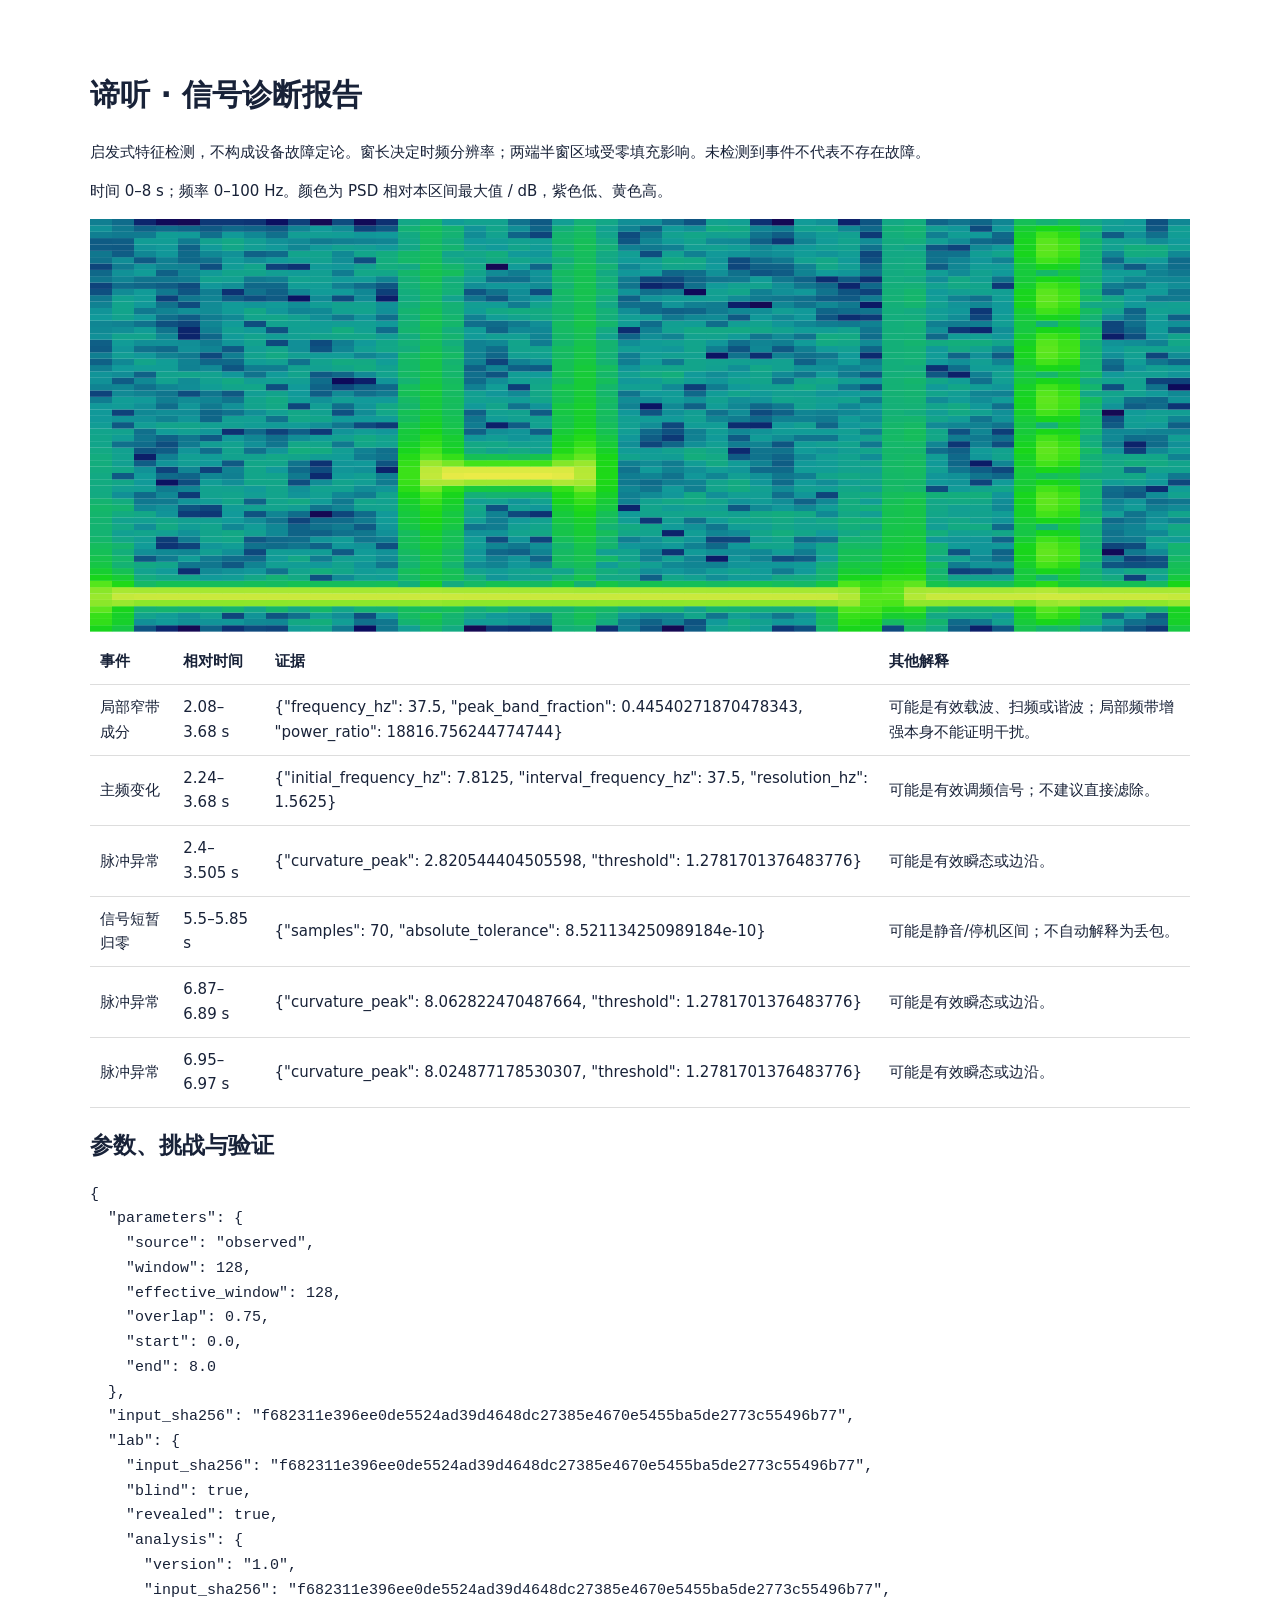
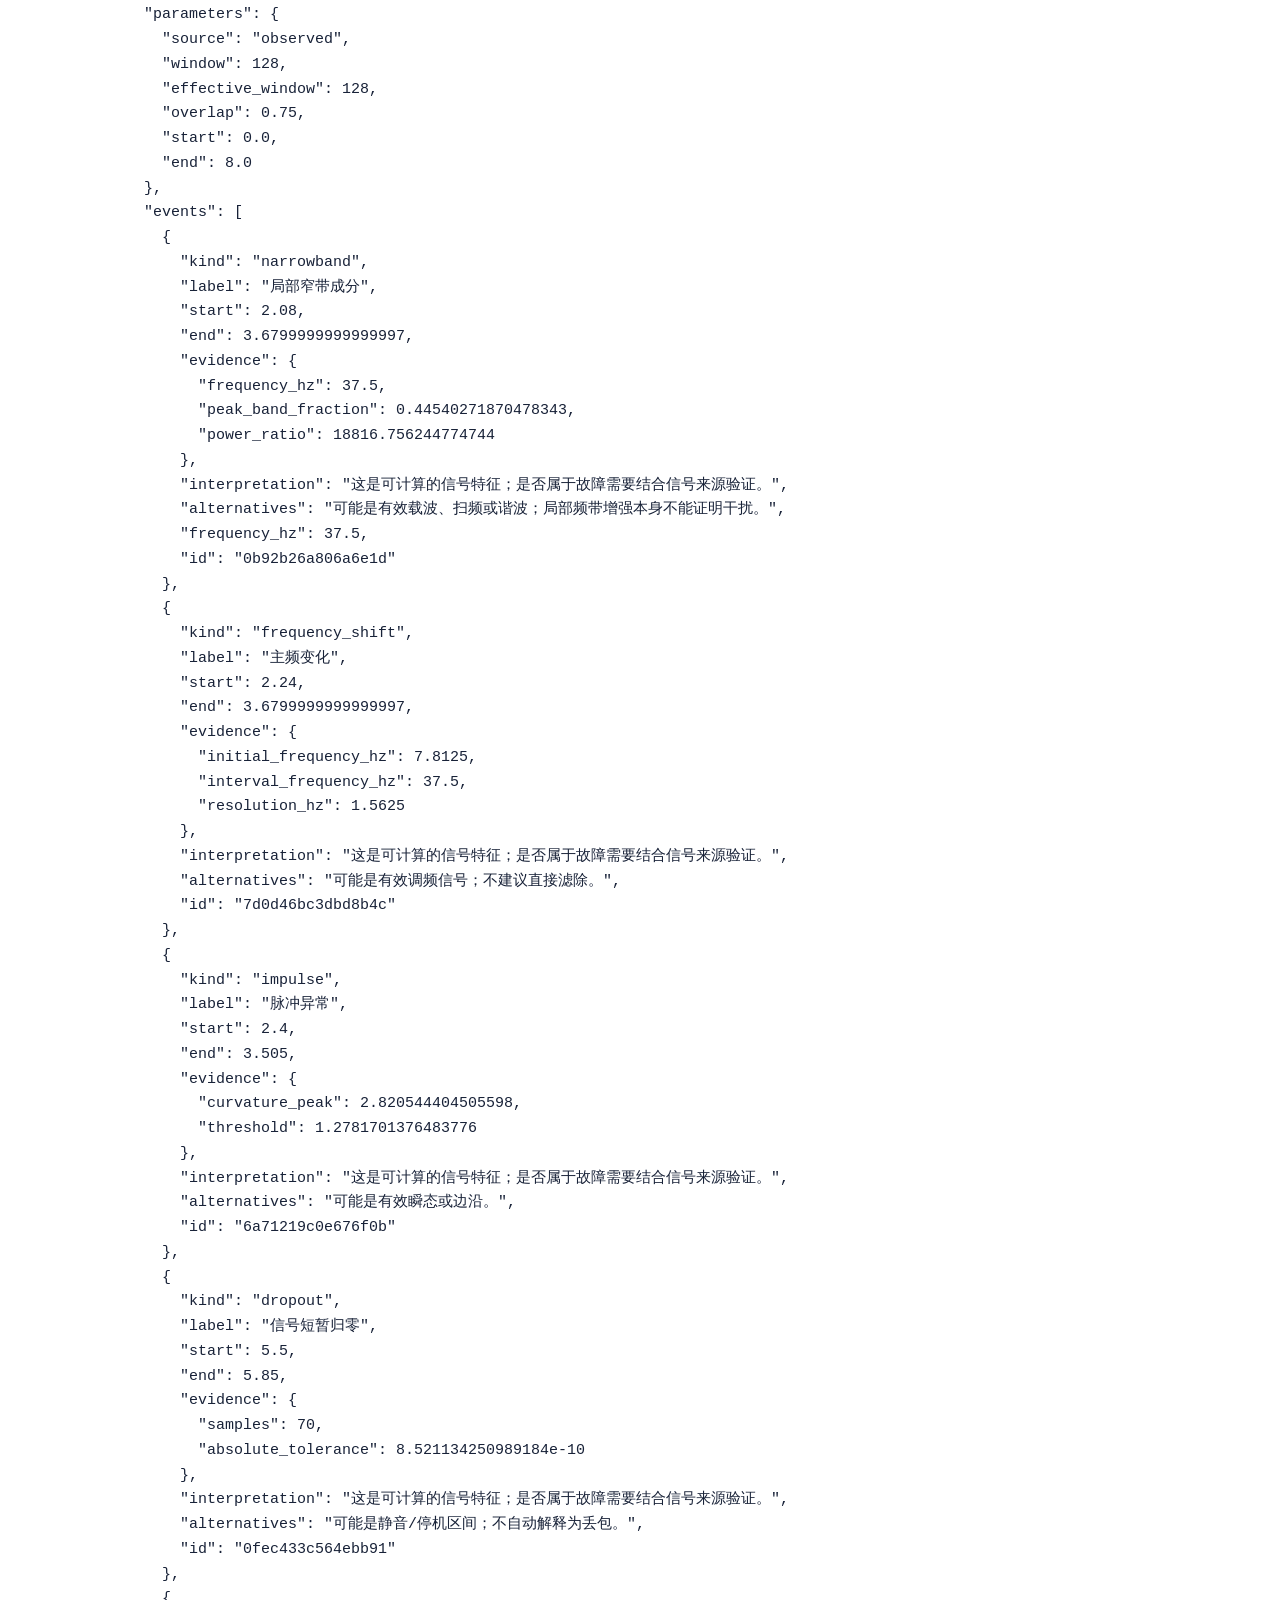
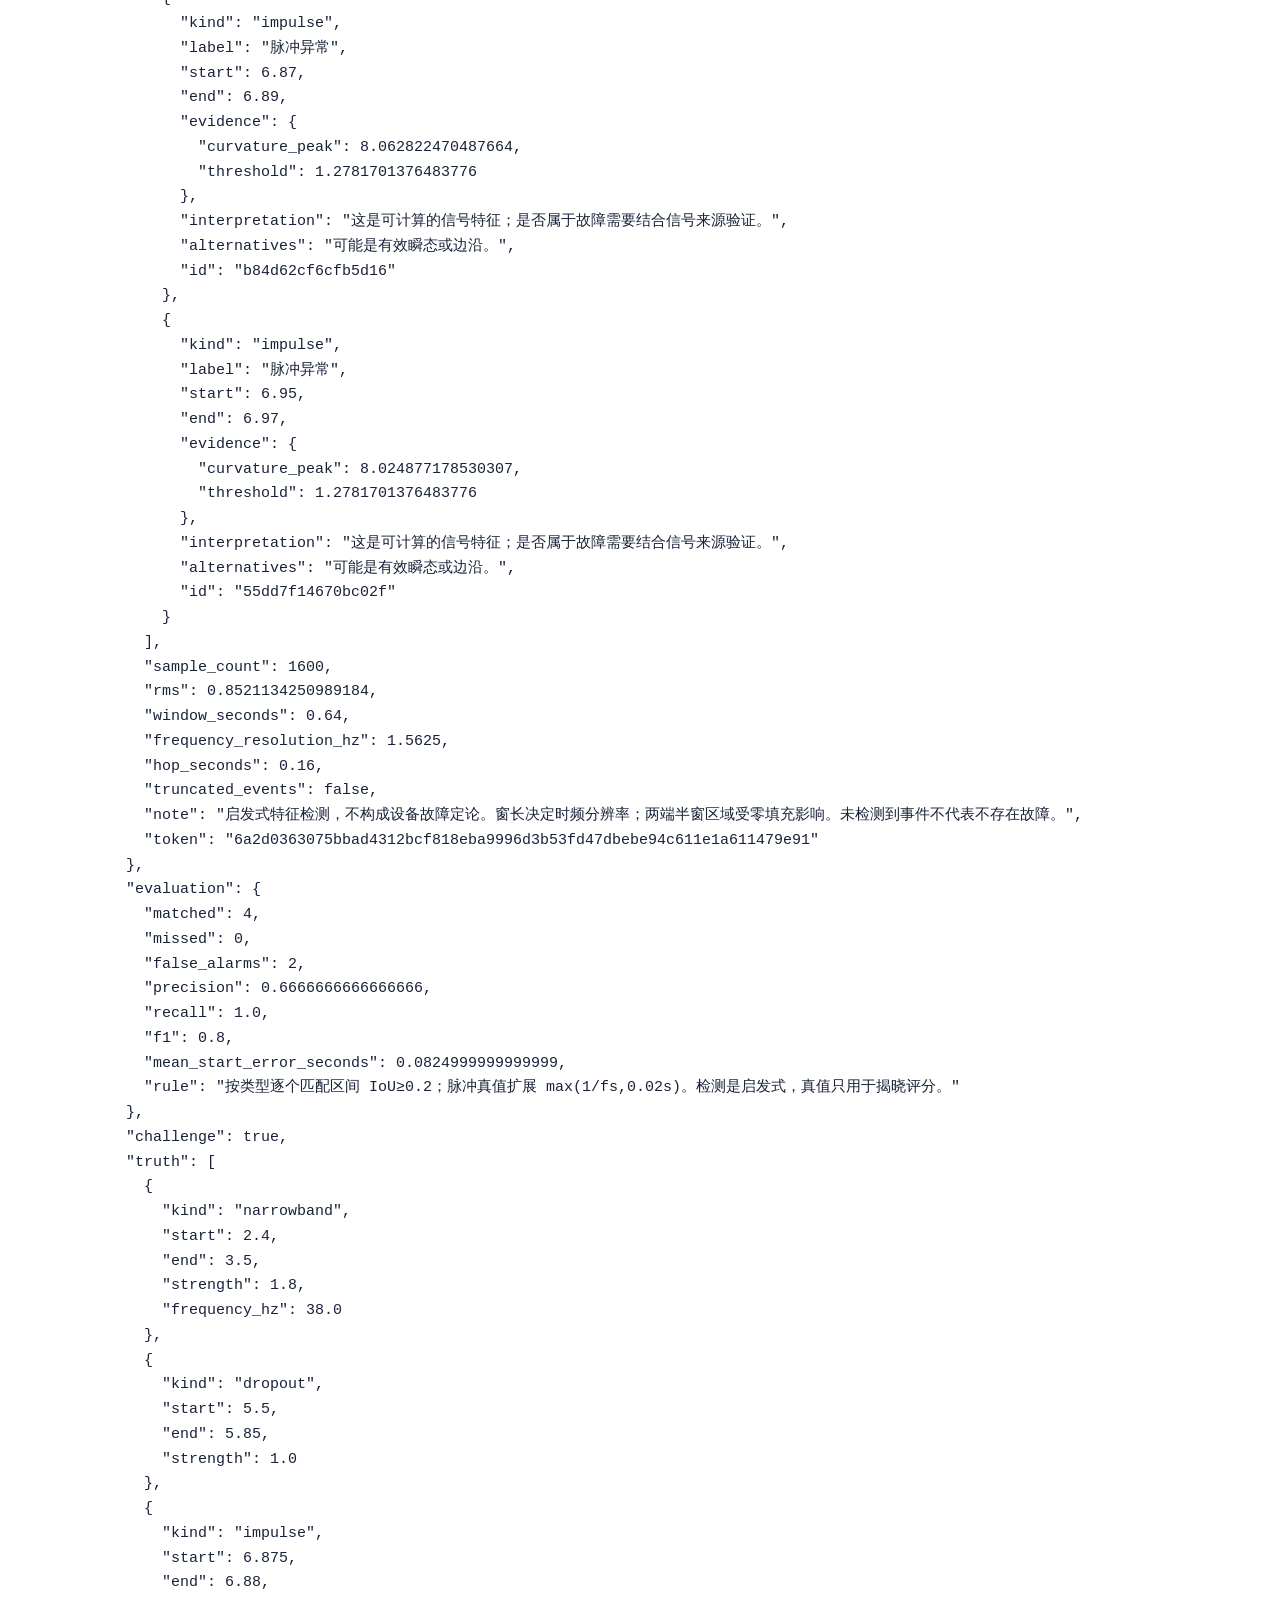
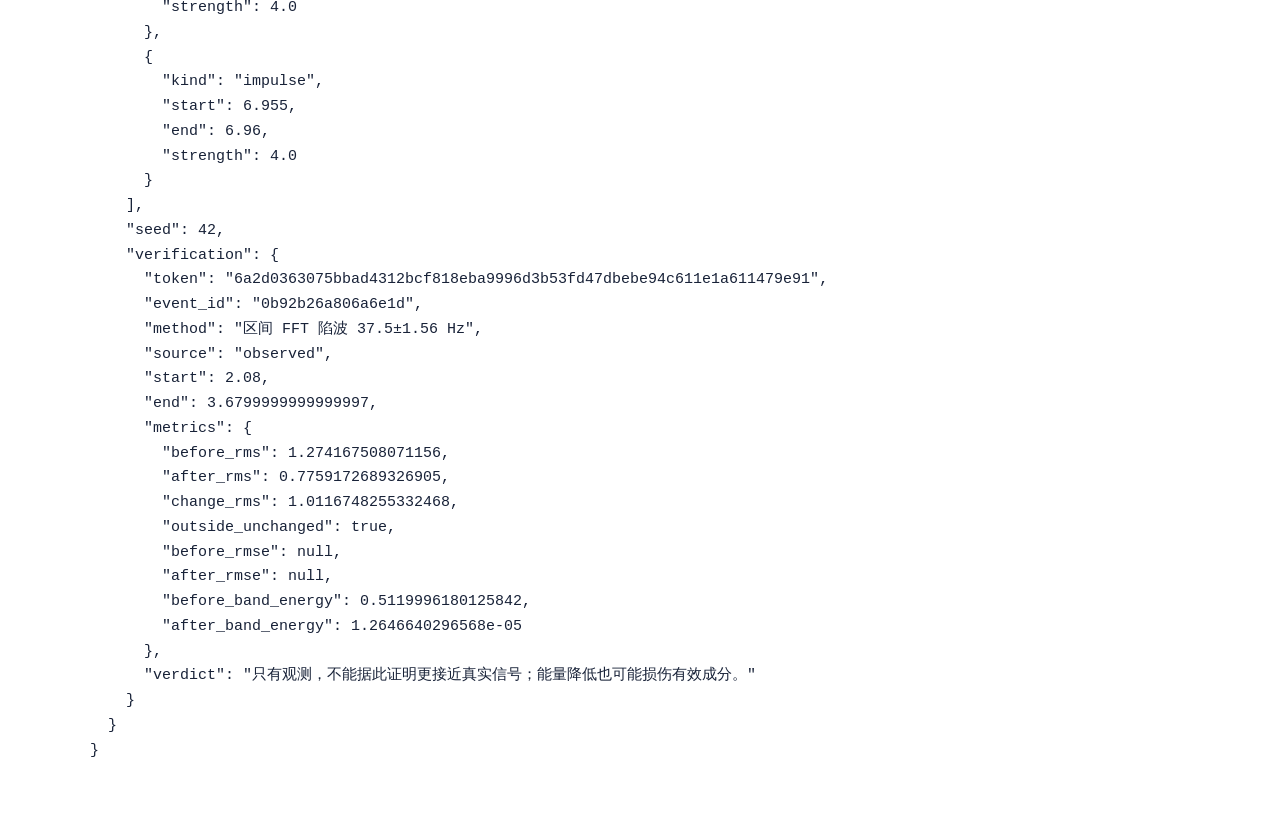
==== docs/diagnostics-v026.html @ d30d97d9 "发布v0.2.6：增加信号诊断实验室、故障盲测与可验证处理" ====
<!doctype html><html lang="zh-CN"><meta charset="utf-8"><meta name="viewport" content="width=device-width"><title>谛听诊断报告</title><style>body{max-width:1100px;margin:30px auto;padding:20px;font:15px/1.65 system-ui;color:#182238}svg{width:100%}table{border-collapse:collapse}th,td{padding:10px;border-bottom:1px solid #ddd;text-align:left}.scroll{overflow:auto}pre{white-space:pre-wrap;overflow-wrap:anywhere}</style><h1>谛听 · 信号诊断报告</h1><p>启发式特征检测，不构成设备故障定论。窗长决定时频分辨率；两端半窗区域受零填充影响。未检测到事件不代表不存在故障。</p><p>时间 0–8 s；频率 0–100 Hz。颜色为 PSD 相对本区间最大值 / dB，紫色低、黄色高。</p><svg viewBox="0 0 800 300" role="img" aria-label="时频图"><rect x="0.00" y="295.38" width="16.10" height="4.72" fill="hsl(121.2 80% 46.5%)"/><rect x="0.00" y="290.77" width="16.10" height="4.72" fill="hsl(112.4 80% 48.4%)"/><rect x="0.00" y="286.15" width="16.10" height="4.72" fill="hsl(110.9 80% 48.8%)"/><rect x="0.00" y="281.54" width="16.10" height="4.72" fill="hsl(100.9 80% 51.0%)"/><rect x="0.00" y="276.92" width="16.10" height="4.72" fill="hsl(89.2 80% 53.5%)"/><rect x="0.00" y="272.31" width="16.10" height="4.72" fill="hsl(85.3 80% 54.4%)"/><rect x="0.00" y="267.69" width="16.10" height="4.72" fill="hsl(89.6 80% 53.4%)"/><rect x="0.00" y="263.08" width="16.10" height="4.72" fill="hsl(102.9 80% 50.5%)"/><rect x="0.00" y="258.46" width="16.10" height="4.72" fill="hsl(121.2 80% 46.5%)"/><rect x="0.00" y="253.85" width="16.10" height="4.72" fill="hsl(128.4 80% 44.9%)"/><rect x="0.00" y="249.23" width="16.10" height="4.72" fill="hsl(136.5 80% 43.1%)"/><rect x="0.00" y="244.62" width="16.10" height="4.72" fill="hsl(139.2 80% 42.5%)"/><rect x="0.00" y="240.00" width="16.10" height="4.72" fill="hsl(143.1 80% 41.6%)"/><rect x="0.00" y="235.38" width="16.10" height="4.72" fill="hsl(146.0 80% 41.0%)"/><rect x="0.00" y="230.77" width="16.10" height="4.72" fill="hsl(152.2 80% 39.6%)"/><rect x="0.00" y="226.15" width="16.10" height="4.72" fill="hsl(155.6 80% 38.9%)"/><rect x="0.00" y="221.54" width="16.10" height="4.72" fill="hsl(154.6 80% 39.1%)"/><rect x="0.00" y="216.92" width="16.10" height="4.72" fill="hsl(154.8 80% 39.0%)"/><rect x="0.00" y="212.31" width="16.10" height="4.72" fill="hsl(152.6 80% 39.5%)"/><rect x="0.00" y="207.69" width="16.10" height="4.72" fill="hsl(150.8 80% 39.9%)"/><rect x="0.00" y="203.08" width="16.10" height="4.72" fill="hsl(154.9 80% 39.0%)"/><rect x="0.00" y="198.46" width="16.10" height="4.72" fill="hsl(163.5 80% 37.1%)"/><rect x="0.00" y="193.85" width="16.10" height="4.72" fill="hsl(164.0 80% 37.0%)"/><rect x="0.00" y="189.23" width="16.10" height="4.72" fill="hsl(163.0 80% 37.2%)"/><rect x="0.00" y="184.62" width="16.10" height="4.72" fill="hsl(164.8 80% 36.8%)"/><rect x="0.00" y="180.00" width="16.10" height="4.72" fill="hsl(162.5 80% 37.3%)"/><rect x="0.00" y="175.38" width="16.10" height="4.72" fill="hsl(161.2 80% 37.6%)"/><rect x="0.00" y="170.77" width="16.10" height="4.72" fill="hsl(162.2 80% 37.4%)"/><rect x="0.00" y="166.15" width="16.10" height="4.72" fill="hsl(165.1 80% 36.8%)"/><rect x="0.00" y="161.54" width="16.10" height="4.72" fill="hsl(169.1 80% 35.9%)"/><rect x="0.00" y="156.92" width="16.10" height="4.72" fill="hsl(168.5 80% 36.0%)"/><rect x="0.00" y="152.31" width="16.10" height="4.72" fill="hsl(170.0 80% 35.7%)"/><rect x="0.00" y="147.69" width="16.10" height="4.72" fill="hsl(176.7 80% 34.2%)"/><rect x="0.00" y="143.08" width="16.10" height="4.72" fill="hsl(180.2 80% 33.4%)"/><rect x="0.00" y="138.46" width="16.10" height="4.72" fill="hsl(180.3 80% 33.4%)"/><rect x="0.00" y="133.85" width="16.10" height="4.72" fill="hsl(180.2 80% 33.4%)"/><rect x="0.00" y="129.23" width="16.10" height="4.72" fill="hsl(189.6 80% 31.4%)"/><rect x="0.00" y="124.62" width="16.10" height="4.72" fill="hsl(210.7 80% 26.7%)"/><rect x="0.00" y="120.00" width="16.10" height="4.72" fill="hsl(187.3 80% 31.9%)"/><rect x="0.00" y="115.38" width="16.10" height="4.72" fill="hsl(182.8 80% 32.9%)"/><rect x="0.00" y="110.77" width="16.10" height="4.72" fill="hsl(181.6 80% 33.1%)"/><rect x="0.00" y="106.15" width="16.10" height="4.72" fill="hsl(188.6 80% 31.6%)"/><rect x="0.00" y="101.54" width="16.10" height="4.72" fill="hsl(198.9 80% 29.3%)"/><rect x="0.00" y="96.92" width="16.10" height="4.72" fill="hsl(188.6 80% 31.6%)"/><rect x="0.00" y="92.31" width="16.10" height="4.72" fill="hsl(201.1 80% 28.8%)"/><rect x="0.00" y="87.69" width="16.10" height="4.72" fill="hsl(199.5 80% 29.2%)"/><rect x="0.00" y="83.08" width="16.10" height="4.72" fill="hsl(182.9 80% 32.8%)"/><rect x="0.00" y="78.46" width="16.10" height="4.72" fill="hsl(185.3 80% 32.3%)"/><rect x="0.00" y="73.85" width="16.10" height="4.72" fill="hsl(186.0 80% 32.1%)"/><rect x="0.00" y="69.23" width="16.10" height="4.72" fill="hsl(179.9 80% 33.5%)"/><rect x="0.00" y="64.62" width="16.10" height="4.72" fill="hsl(181.7 80% 33.1%)"/><rect x="0.00" y="60.00" width="16.10" height="4.72" fill="hsl(187.4 80% 31.8%)"/><rect x="0.00" y="55.38" width="16.10" height="4.72" fill="hsl(190.8 80% 31.1%)"/><rect x="0.00" y="50.77" width="16.10" height="4.72" fill="hsl(205.5 80% 27.8%)"/><rect x="0.00" y="46.15" width="16.10" height="4.72" fill="hsl(210.8 80% 26.7%)"/><rect x="0.00" y="41.54" width="16.10" height="4.72" fill="hsl(192.2 80% 30.8%)"/><rect x="0.00" y="36.92" width="16.10" height="4.72" fill="hsl(196.2 80% 29.9%)"/><rect x="0.00" y="32.31" width="16.10" height="4.72" fill="hsl(209.8 80% 26.9%)"/><rect x="0.00" y="27.69" width="16.10" height="4.72" fill="hsl(193.1 80% 30.6%)"/><rect x="0.00" y="23.08" width="16.10" height="4.72" fill="hsl(191.1 80% 31.0%)"/><rect x="0.00" y="18.46" width="16.10" height="4.72" fill="hsl(201.0 80% 28.8%)"/><rect x="0.00" y="13.85" width="16.10" height="4.72" fill="hsl(201.0 80% 28.8%)"/><rect x="0.00" y="9.23" width="16.10" height="4.72" fill="hsl(188.3 80% 31.6%)"/><rect x="0.00" y="4.62" width="16.10" height="4.72" fill="hsl(182.8 80% 32.8%)"/><rect x="0.00" y="0.00" width="16.10" height="4.72" fill="hsl(188.8 80% 31.5%)"/><rect x="16.00" y="295.38" width="16.10" height="4.72" fill="hsl(135.2 80% 43.4%)"/><rect x="16.00" y="290.77" width="16.10" height="4.72" fill="hsl(126.4 80% 45.3%)"/><rect x="16.00" y="286.15" width="16.10" height="4.72" fill="hsl(125.9 80% 45.4%)"/><rect x="16.00" y="281.54" width="16.10" height="4.72" fill="hsl(121.3 80% 46.4%)"/><rect x="16.00" y="276.92" width="16.10" height="4.72" fill="hsl(85.4 80% 54.4%)"/><rect x="16.00" y="272.31" width="16.10" height="4.72" fill="hsl(72.8 80% 57.2%)"/><rect x="16.00" y="267.69" width="16.10" height="4.72" fill="hsl(81.2 80% 55.3%)"/><rect x="16.00" y="263.08" width="16.10" height="4.72" fill="hsl(117.9 80% 47.2%)"/><rect x="16.00" y="258.46" width="16.10" height="4.72" fill="hsl(130.3 80% 44.5%)"/><rect x="16.00" y="253.85" width="16.10" height="4.72" fill="hsl(142.2 80% 41.8%)"/><rect x="16.00" y="249.23" width="16.10" height="4.72" fill="hsl(155.9 80% 38.8%)"/><rect x="16.00" y="244.62" width="16.10" height="4.72" fill="hsl(151.3 80% 39.8%)"/><rect x="16.00" y="240.00" width="16.10" height="4.72" fill="hsl(159.6 80% 38.0%)"/><rect x="16.00" y="235.38" width="16.10" height="4.72" fill="hsl(153.8 80% 39.3%)"/><rect x="16.00" y="230.77" width="16.10" height="4.72" fill="hsl(166.6 80% 36.4%)"/><rect x="16.00" y="226.15" width="16.10" height="4.72" fill="hsl(173.7 80% 34.9%)"/><rect x="16.00" y="221.54" width="16.10" height="4.72" fill="hsl(165.6 80% 36.7%)"/><rect x="16.00" y="216.92" width="16.10" height="4.72" fill="hsl(172.0 80% 35.2%)"/><rect x="16.00" y="212.31" width="16.10" height="4.72" fill="hsl(163.2 80% 37.2%)"/><rect x="16.00" y="207.69" width="16.10" height="4.72" fill="hsl(154.5 80% 39.1%)"/><rect x="16.00" y="203.08" width="16.10" height="4.72" fill="hsl(162.2 80% 37.4%)"/><rect x="16.00" y="198.46" width="16.10" height="4.72" fill="hsl(183.4 80% 32.7%)"/><rect x="16.00" y="193.85" width="16.10" height="4.72" fill="hsl(174.7 80% 34.6%)"/><rect x="16.00" y="189.23" width="16.10" height="4.72" fill="hsl(167.5 80% 36.2%)"/><rect x="16.00" y="184.62" width="16.10" height="4.72" fill="hsl(201.6 80% 28.7%)"/><rect x="16.00" y="180.00" width="16.10" height="4.72" fill="hsl(168.0 80% 36.1%)"/><rect x="16.00" y="175.38" width="16.10" height="4.72" fill="hsl(173.4 80% 34.9%)"/><rect x="16.00" y="170.77" width="16.10" height="4.72" fill="hsl(171.6 80% 35.3%)"/><rect x="16.00" y="166.15" width="16.10" height="4.72" fill="hsl(173.1 80% 35.0%)"/><rect x="16.00" y="161.54" width="16.10" height="4.72" fill="hsl(193.6 80% 30.5%)"/><rect x="16.00" y="156.92" width="16.10" height="4.72" fill="hsl(176.6 80% 34.2%)"/><rect x="16.00" y="152.31" width="16.10" height="4.72" fill="hsl(171.4 80% 35.4%)"/><rect x="16.00" y="147.69" width="16.10" height="4.72" fill="hsl(201.8 80% 28.6%)"/><rect x="16.00" y="143.08" width="16.10" height="4.72" fill="hsl(182.4 80% 32.9%)"/><rect x="16.00" y="138.46" width="16.10" height="4.72" fill="hsl(211.0 80% 26.6%)"/><rect x="16.00" y="133.85" width="16.10" height="4.72" fill="hsl(178.2 80% 33.9%)"/><rect x="16.00" y="129.23" width="16.10" height="4.72" fill="hsl(177.4 80% 34.1%)"/><rect x="16.00" y="124.62" width="16.10" height="4.72" fill="hsl(185.0 80% 32.4%)"/><rect x="16.00" y="120.00" width="16.10" height="4.72" fill="hsl(186.0 80% 32.1%)"/><rect x="16.00" y="115.38" width="16.10" height="4.72" fill="hsl(200.8 80% 28.9%)"/><rect x="16.00" y="110.77" width="16.10" height="4.72" fill="hsl(183.9 80% 32.6%)"/><rect x="16.00" y="106.15" width="16.10" height="4.72" fill="hsl(179.9 80% 33.5%)"/><rect x="16.00" y="101.54" width="16.10" height="4.72" fill="hsl(185.5 80% 32.2%)"/><rect x="16.00" y="96.92" width="16.10" height="4.72" fill="hsl(175.7 80% 34.4%)"/><rect x="16.00" y="92.31" width="16.10" height="4.72" fill="hsl(181.2 80% 33.2%)"/><rect x="16.00" y="87.69" width="16.10" height="4.72" fill="hsl(178.1 80% 33.9%)"/><rect x="16.00" y="83.08" width="16.10" height="4.72" fill="hsl(170.6 80% 35.6%)"/><rect x="16.00" y="78.46" width="16.10" height="4.72" fill="hsl(183.7 80% 32.7%)"/><rect x="16.00" y="73.85" width="16.10" height="4.72" fill="hsl(187.4 80% 31.8%)"/><rect x="16.00" y="69.23" width="16.10" height="4.72" fill="hsl(171.5 80% 35.4%)"/><rect x="16.00" y="64.62" width="16.10" height="4.72" fill="hsl(169.4 80% 35.8%)"/><rect x="16.00" y="60.00" width="16.10" height="4.72" fill="hsl(170.0 80% 35.7%)"/><rect x="16.00" y="55.38" width="16.10" height="4.72" fill="hsl(172.8 80% 35.1%)"/><rect x="16.00" y="50.77" width="16.10" height="4.72" fill="hsl(184.6 80% 32.4%)"/><rect x="16.00" y="46.15" width="16.10" height="4.72" fill="hsl(194.8 80% 30.2%)"/><rect x="16.00" y="41.54" width="16.10" height="4.72" fill="hsl(186.7 80% 32.0%)"/><rect x="16.00" y="36.92" width="16.10" height="4.72" fill="hsl(182.6 80% 32.9%)"/><rect x="16.00" y="32.31" width="16.10" height="4.72" fill="hsl(189.9 80% 31.3%)"/><rect x="16.00" y="27.69" width="16.10" height="4.72" fill="hsl(183.8 80% 32.6%)"/><rect x="16.00" y="23.08" width="16.10" height="4.72" fill="hsl(200.8 80% 28.9%)"/><rect x="16.00" y="18.46" width="16.10" height="4.72" fill="hsl(201.9 80% 28.6%)"/><rect x="16.00" y="13.85" width="16.10" height="4.72" fill="hsl(200.4 80% 29.0%)"/><rect x="16.00" y="9.23" width="16.10" height="4.72" fill="hsl(190.0 80% 31.3%)"/><rect x="16.00" y="4.62" width="16.10" height="4.72" fill="hsl(190.5 80% 31.1%)"/><rect x="16.00" y="0.00" width="16.10" height="4.72" fill="hsl(195.0 80% 30.2%)"/><rect x="32.00" y="295.38" width="16.10" height="4.72" fill="hsl(204.3 80% 28.1%)"/><rect x="32.00" y="290.77" width="16.10" height="4.72" fill="hsl(183.0 80% 32.8%)"/><rect x="32.00" y="286.15" width="16.10" height="4.72" fill="hsl(170.2 80% 35.6%)"/><rect x="32.00" y="281.54" width="16.10" height="4.72" fill="hsl(157.2 80% 38.5%)"/><rect x="32.00" y="276.92" width="16.10" height="4.72" fill="hsl(89.1 80% 53.6%)"/><rect x="32.00" y="272.31" width="16.10" height="4.72" fill="hsl(71.1 80% 57.6%)"/><rect x="32.00" y="267.69" width="16.10" height="4.72" fill="hsl(81.7 80% 55.2%)"/><rect x="32.00" y="263.08" width="16.10" height="4.72" fill="hsl(149.2 80% 40.3%)"/><rect x="32.00" y="258.46" width="16.10" height="4.72" fill="hsl(161.8 80% 37.5%)"/><rect x="32.00" y="253.85" width="16.10" height="4.72" fill="hsl(171.7 80% 35.3%)"/><rect x="32.00" y="249.23" width="16.10" height="4.72" fill="hsl(165.3 80% 36.7%)"/><rect x="32.00" y="244.62" width="16.10" height="4.72" fill="hsl(203.1 80% 28.4%)"/><rect x="32.00" y="240.00" width="16.10" height="4.72" fill="hsl(183.4 80% 32.7%)"/><rect x="32.00" y="235.38" width="16.10" height="4.72" fill="hsl(178.9 80% 33.7%)"/><rect x="32.00" y="230.77" width="16.10" height="4.72" fill="hsl(175.4 80% 34.5%)"/><rect x="32.00" y="226.15" width="16.10" height="4.72" fill="hsl(170.0 80% 35.7%)"/><rect x="32.00" y="221.54" width="16.10" height="4.72" fill="hsl(183.6 80% 32.7%)"/><rect x="32.00" y="216.92" width="16.10" height="4.72" fill="hsl(173.5 80% 34.9%)"/><rect x="32.00" y="212.31" width="16.10" height="4.72" fill="hsl(167.0 80% 36.3%)"/><rect x="32.00" y="207.69" width="16.10" height="4.72" fill="hsl(185.9 80% 32.2%)"/><rect x="32.00" y="203.08" width="16.10" height="4.72" fill="hsl(190.8 80% 31.1%)"/><rect x="32.00" y="198.46" width="16.10" height="4.72" fill="hsl(195.5 80% 30.0%)"/><rect x="32.00" y="193.85" width="16.10" height="4.72" fill="hsl(176.9 80% 34.1%)"/><rect x="32.00" y="189.23" width="16.10" height="4.72" fill="hsl(179.7 80% 33.5%)"/><rect x="32.00" y="184.62" width="16.10" height="4.72" fill="hsl(179.2 80% 33.7%)"/><rect x="32.00" y="180.00" width="16.10" height="4.72" fill="hsl(182.8 80% 32.9%)"/><rect x="32.00" y="175.38" width="16.10" height="4.72" fill="hsl(200.0 80% 29.1%)"/><rect x="32.00" y="170.77" width="16.10" height="4.72" fill="hsl(227.8 80% 22.9%)"/><rect x="32.00" y="166.15" width="16.10" height="4.72" fill="hsl(203.7 80% 28.2%)"/><rect x="32.00" y="161.54" width="16.10" height="4.72" fill="hsl(195.0 80% 30.2%)"/><rect x="32.00" y="156.92" width="16.10" height="4.72" fill="hsl(191.7 80% 30.9%)"/><rect x="32.00" y="152.31" width="16.10" height="4.72" fill="hsl(193.5 80% 30.5%)"/><rect x="32.00" y="147.69" width="16.10" height="4.72" fill="hsl(175.4 80% 34.5%)"/><rect x="32.00" y="143.08" width="16.10" height="4.72" fill="hsl(182.6 80% 32.9%)"/><rect x="32.00" y="138.46" width="16.10" height="4.72" fill="hsl(185.6 80% 32.2%)"/><rect x="32.00" y="133.85" width="16.10" height="4.72" fill="hsl(183.1 80% 32.8%)"/><rect x="32.00" y="129.23" width="16.10" height="4.72" fill="hsl(179.4 80% 33.6%)"/><rect x="32.00" y="124.62" width="16.10" height="4.72" fill="hsl(187.5 80% 31.8%)"/><rect x="32.00" y="120.00" width="16.10" height="4.72" fill="hsl(193.0 80% 30.6%)"/><rect x="32.00" y="115.38" width="16.10" height="4.72" fill="hsl(185.6 80% 32.2%)"/><rect x="32.00" y="110.77" width="16.10" height="4.72" fill="hsl(198.5 80% 29.4%)"/><rect x="32.00" y="106.15" width="16.10" height="4.72" fill="hsl(177.2 80% 34.1%)"/><rect x="32.00" y="101.54" width="16.10" height="4.72" fill="hsl(169.3 80% 35.8%)"/><rect x="32.00" y="96.92" width="16.10" height="4.72" fill="hsl(180.5 80% 33.4%)"/><rect x="32.00" y="92.31" width="16.10" height="4.72" fill="hsl(193.1 80% 30.6%)"/><rect x="32.00" y="87.69" width="16.10" height="4.72" fill="hsl(183.4 80% 32.7%)"/><rect x="32.00" y="83.08" width="16.10" height="4.72" fill="hsl(170.5 80% 35.6%)"/><rect x="32.00" y="78.46" width="16.10" height="4.72" fill="hsl(177.5 80% 34.0%)"/><rect x="32.00" y="73.85" width="16.10" height="4.72" fill="hsl(192.7 80% 30.7%)"/><rect x="32.00" y="69.23" width="16.10" height="4.72" fill="hsl(179.9 80% 33.5%)"/><rect x="32.00" y="64.62" width="16.10" height="4.72" fill="hsl(190.3 80% 31.2%)"/><rect x="32.00" y="60.00" width="16.10" height="4.72" fill="hsl(180.2 80% 33.4%)"/><rect x="32.00" y="55.38" width="16.10" height="4.72" fill="hsl(177.8 80% 34.0%)"/><rect x="32.00" y="50.77" width="16.10" height="4.72" fill="hsl(178.7 80% 33.8%)"/><rect x="32.00" y="46.15" width="16.10" height="4.72" fill="hsl(197.0 80% 29.7%)"/><rect x="32.00" y="41.54" width="16.10" height="4.72" fill="hsl(192.1 80% 30.8%)"/><rect x="32.00" y="36.92" width="16.10" height="4.72" fill="hsl(178.0 80% 33.9%)"/><rect x="32.00" y="32.31" width="16.10" height="4.72" fill="hsl(181.8 80% 33.1%)"/><rect x="32.00" y="27.69" width="16.10" height="4.72" fill="hsl(201.5 80% 28.7%)"/><rect x="32.00" y="23.08" width="16.10" height="4.72" fill="hsl(186.0 80% 32.2%)"/><rect x="32.00" y="18.46" width="16.10" height="4.72" fill="hsl(181.6 80% 33.1%)"/><rect x="32.00" y="13.85" width="16.10" height="4.72" fill="hsl(176.3 80% 34.3%)"/><rect x="32.00" y="9.23" width="16.10" height="4.72" fill="hsl(189.9 80% 31.3%)"/><rect x="32.00" y="4.62" width="16.10" height="4.72" fill="hsl(198.6 80% 29.4%)"/><rect x="32.00" y="0.00" width="16.10" height="4.72" fill="hsl(224.1 80% 23.7%)"/><rect x="48.00" y="295.38" width="16.10" height="4.72" fill="hsl(223.8 80% 23.8%)"/><rect x="48.00" y="290.77" width="16.10" height="4.72" fill="hsl(179.6 80% 33.6%)"/><rect x="48.00" y="286.15" width="16.10" height="4.72" fill="hsl(177.2 80% 34.1%)"/><rect x="48.00" y="281.54" width="16.10" height="4.72" fill="hsl(152.7 80% 39.5%)"/><rect x="48.00" y="276.92" width="16.10" height="4.72" fill="hsl(88.9 80% 53.6%)"/><rect x="48.00" y="272.31" width="16.10" height="4.72" fill="hsl(71.0 80% 57.6%)"/><rect x="48.00" y="267.69" width="16.10" height="4.72" fill="hsl(81.4 80% 55.3%)"/><rect x="48.00" y="263.08" width="16.10" height="4.72" fill="hsl(142.0 80% 41.9%)"/><rect x="48.00" y="258.46" width="16.10" height="4.72" fill="hsl(167.7 80% 36.2%)"/><rect x="48.00" y="253.85" width="16.10" height="4.72" fill="hsl(178.5 80% 33.8%)"/><rect x="48.00" y="249.23" width="16.10" height="4.72" fill="hsl(168.7 80% 36.0%)"/><rect x="48.00" y="244.62" width="16.10" height="4.72" fill="hsl(189.8 80% 31.3%)"/><rect x="48.00" y="240.00" width="16.10" height="4.72" fill="hsl(185.2 80% 32.3%)"/><rect x="48.00" y="235.38" width="16.10" height="4.72" fill="hsl(216.6 80% 25.4%)"/><rect x="48.00" y="230.77" width="16.10" height="4.72" fill="hsl(212.9 80% 26.2%)"/><rect x="48.00" y="226.15" width="16.10" height="4.72" fill="hsl(174.1 80% 34.8%)"/><rect x="48.00" y="221.54" width="16.10" height="4.72" fill="hsl(164.7 80% 36.9%)"/><rect x="48.00" y="216.92" width="16.10" height="4.72" fill="hsl(168.1 80% 36.1%)"/><rect x="48.00" y="212.31" width="16.10" height="4.72" fill="hsl(181.6 80% 33.1%)"/><rect x="48.00" y="207.69" width="16.10" height="4.72" fill="hsl(183.1 80% 32.8%)"/><rect x="48.00" y="203.08" width="16.10" height="4.72" fill="hsl(190.2 80% 31.2%)"/><rect x="48.00" y="198.46" width="16.10" height="4.72" fill="hsl(185.6 80% 32.2%)"/><rect x="48.00" y="193.85" width="16.10" height="4.72" fill="hsl(190.1 80% 31.2%)"/><rect x="48.00" y="189.23" width="16.10" height="4.72" fill="hsl(235.2 80% 21.3%)"/><rect x="48.00" y="184.62" width="16.10" height="4.72" fill="hsl(195.3 80% 30.1%)"/><rect x="48.00" y="180.00" width="16.10" height="4.72" fill="hsl(210.7 80% 26.7%)"/><rect x="48.00" y="175.38" width="16.10" height="4.72" fill="hsl(181.9 80% 33.1%)"/><rect x="48.00" y="170.77" width="16.10" height="4.72" fill="hsl(188.1 80% 31.7%)"/><rect x="48.00" y="166.15" width="16.10" height="4.72" fill="hsl(200.1 80% 29.0%)"/><rect x="48.00" y="161.54" width="16.10" height="4.72" fill="hsl(206.0 80% 27.7%)"/><rect x="48.00" y="156.92" width="16.10" height="4.72" fill="hsl(199.0 80% 29.3%)"/><rect x="48.00" y="152.31" width="16.10" height="4.72" fill="hsl(178.3 80% 33.9%)"/><rect x="48.00" y="147.69" width="16.10" height="4.72" fill="hsl(169.5 80% 35.8%)"/><rect x="48.00" y="143.08" width="16.10" height="4.72" fill="hsl(187.2 80% 31.9%)"/><rect x="48.00" y="138.46" width="16.10" height="4.72" fill="hsl(183.6 80% 32.7%)"/><rect x="48.00" y="133.85" width="16.10" height="4.72" fill="hsl(194.5 80% 30.3%)"/><rect x="48.00" y="129.23" width="16.10" height="4.72" fill="hsl(188.9 80% 31.5%)"/><rect x="48.00" y="124.62" width="16.10" height="4.72" fill="hsl(191.4 80% 31.0%)"/><rect x="48.00" y="120.00" width="16.10" height="4.72" fill="hsl(186.5 80% 32.0%)"/><rect x="48.00" y="115.38" width="16.10" height="4.72" fill="hsl(172.6 80% 35.1%)"/><rect x="48.00" y="110.77" width="16.10" height="4.72" fill="hsl(171.2 80% 35.4%)"/><rect x="48.00" y="106.15" width="16.10" height="4.72" fill="hsl(176.3 80% 34.3%)"/><rect x="48.00" y="101.54" width="16.10" height="4.72" fill="hsl(177.2 80% 34.1%)"/><rect x="48.00" y="96.92" width="16.10" height="4.72" fill="hsl(187.1 80% 31.9%)"/><rect x="48.00" y="92.31" width="16.10" height="4.72" fill="hsl(196.1 80% 29.9%)"/><rect x="48.00" y="87.69" width="16.10" height="4.72" fill="hsl(183.1 80% 32.8%)"/><rect x="48.00" y="83.08" width="16.10" height="4.72" fill="hsl(185.4 80% 32.3%)"/><rect x="48.00" y="78.46" width="16.10" height="4.72" fill="hsl(192.2 80% 30.8%)"/><rect x="48.00" y="73.85" width="16.10" height="4.72" fill="hsl(205.4 80% 27.8%)"/><rect x="48.00" y="69.23" width="16.10" height="4.72" fill="hsl(194.1 80% 30.3%)"/><rect x="48.00" y="64.62" width="16.10" height="4.72" fill="hsl(187.2 80% 31.9%)"/><rect x="48.00" y="60.00" width="16.10" height="4.72" fill="hsl(192.9 80% 30.6%)"/><rect x="48.00" y="55.38" width="16.10" height="4.72" fill="hsl(212.3 80% 26.3%)"/><rect x="48.00" y="50.77" width="16.10" height="4.72" fill="hsl(190.8 80% 31.1%)"/><rect x="48.00" y="46.15" width="16.10" height="4.72" fill="hsl(200.3 80% 29.0%)"/><rect x="48.00" y="41.54" width="16.10" height="4.72" fill="hsl(191.5 80% 30.9%)"/><rect x="48.00" y="36.92" width="16.10" height="4.72" fill="hsl(198.8 80% 29.3%)"/><rect x="48.00" y="32.31" width="16.10" height="4.72" fill="hsl(187.2 80% 31.9%)"/><rect x="48.00" y="27.69" width="16.10" height="4.72" fill="hsl(188.5 80% 31.6%)"/><rect x="48.00" y="23.08" width="16.10" height="4.72" fill="hsl(180.6 80% 33.3%)"/><rect x="48.00" y="18.46" width="16.10" height="4.72" fill="hsl(179.4 80% 33.6%)"/><rect x="48.00" y="13.85" width="16.10" height="4.72" fill="hsl(176.3 80% 34.3%)"/><rect x="48.00" y="9.23" width="16.10" height="4.72" fill="hsl(176.6 80% 34.2%)"/><rect x="48.00" y="4.62" width="16.10" height="4.72" fill="hsl(195.3 80% 30.1%)"/><rect x="48.00" y="0.00" width="16.10" height="4.72" fill="hsl(244.9 80% 19.1%)"/><rect x="64.00" y="295.38" width="16.10" height="4.72" fill="hsl(250.0 80% 18.0%)"/><rect x="64.00" y="290.77" width="16.10" height="4.72" fill="hsl(183.3 80% 32.7%)"/><rect x="64.00" y="286.15" width="16.10" height="4.72" fill="hsl(183.1 80% 32.8%)"/><rect x="64.00" y="281.54" width="16.10" height="4.72" fill="hsl(156.3 80% 38.7%)"/><rect x="64.00" y="276.92" width="16.10" height="4.72" fill="hsl(88.8 80% 53.6%)"/><rect x="64.00" y="272.31" width="16.10" height="4.72" fill="hsl(71.0 80% 57.6%)"/><rect x="64.00" y="267.69" width="16.10" height="4.72" fill="hsl(81.4 80% 55.3%)"/><rect x="64.00" y="263.08" width="16.10" height="4.72" fill="hsl(142.3 80% 41.8%)"/><rect x="64.00" y="258.46" width="16.10" height="4.72" fill="hsl(168.8 80% 35.9%)"/><rect x="64.00" y="253.85" width="16.10" height="4.72" fill="hsl(219.7 80% 24.7%)"/><rect x="64.00" y="249.23" width="16.10" height="4.72" fill="hsl(191.3 80% 31.0%)"/><rect x="64.00" y="244.62" width="16.10" height="4.72" fill="hsl(177.3 80% 34.1%)"/><rect x="64.00" y="240.00" width="16.10" height="4.72" fill="hsl(186.1 80% 32.1%)"/><rect x="64.00" y="235.38" width="16.10" height="4.72" fill="hsl(210.7 80% 26.7%)"/><rect x="64.00" y="230.77" width="16.10" height="4.72" fill="hsl(189.7 80% 31.3%)"/><rect x="64.00" y="226.15" width="16.10" height="4.72" fill="hsl(182.5 80% 32.9%)"/><rect x="64.00" y="221.54" width="16.10" height="4.72" fill="hsl(176.2 80% 34.3%)"/><rect x="64.00" y="216.92" width="16.10" height="4.72" fill="hsl(173.7 80% 34.9%)"/><rect x="64.00" y="212.31" width="16.10" height="4.72" fill="hsl(213.2 80% 26.1%)"/><rect x="64.00" y="207.69" width="16.10" height="4.72" fill="hsl(203.9 80% 28.2%)"/><rect x="64.00" y="203.08" width="16.10" height="4.72" fill="hsl(181.9 80% 33.1%)"/><rect x="64.00" y="198.46" width="16.10" height="4.72" fill="hsl(215.1 80% 25.7%)"/><rect x="64.00" y="193.85" width="16.10" height="4.72" fill="hsl(187.1 80% 31.9%)"/><rect x="64.00" y="189.23" width="16.10" height="4.72" fill="hsl(206.9 80% 27.5%)"/><rect x="64.00" y="184.62" width="16.10" height="4.72" fill="hsl(197.7 80% 29.6%)"/><rect x="64.00" y="180.00" width="16.10" height="4.72" fill="hsl(186.4 80% 32.1%)"/><rect x="64.00" y="175.38" width="16.10" height="4.72" fill="hsl(175.8 80% 34.4%)"/><rect x="64.00" y="170.77" width="16.10" height="4.72" fill="hsl(174.8 80% 34.6%)"/><rect x="64.00" y="166.15" width="16.10" height="4.72" fill="hsl(181.4 80% 33.2%)"/><rect x="64.00" y="161.54" width="16.10" height="4.72" fill="hsl(190.0 80% 31.3%)"/><rect x="64.00" y="156.92" width="16.10" height="4.72" fill="hsl(191.1 80% 31.0%)"/><rect x="64.00" y="152.31" width="16.10" height="4.72" fill="hsl(174.0 80% 34.8%)"/><rect x="64.00" y="147.69" width="16.10" height="4.72" fill="hsl(169.3 80% 35.8%)"/><rect x="64.00" y="143.08" width="16.10" height="4.72" fill="hsl(181.4 80% 33.2%)"/><rect x="64.00" y="138.46" width="16.10" height="4.72" fill="hsl(183.8 80% 32.6%)"/><rect x="64.00" y="133.85" width="16.10" height="4.72" fill="hsl(181.1 80% 33.2%)"/><rect x="64.00" y="129.23" width="16.10" height="4.72" fill="hsl(184.2 80% 32.5%)"/><rect x="64.00" y="124.62" width="16.10" height="4.72" fill="hsl(206.4 80% 27.6%)"/><rect x="64.00" y="120.00" width="16.10" height="4.72" fill="hsl(184.1 80% 32.6%)"/><rect x="64.00" y="115.38" width="16.10" height="4.72" fill="hsl(184.2 80% 32.5%)"/><rect x="64.00" y="110.77" width="16.10" height="4.72" fill="hsl(169.2 80% 35.9%)"/><rect x="64.00" y="106.15" width="16.10" height="4.72" fill="hsl(187.8 80% 31.7%)"/><rect x="64.00" y="101.54" width="16.10" height="4.72" fill="hsl(187.6 80% 31.8%)"/><rect x="64.00" y="96.92" width="16.10" height="4.72" fill="hsl(190.2 80% 31.2%)"/><rect x="64.00" y="92.31" width="16.10" height="4.72" fill="hsl(182.9 80% 32.8%)"/><rect x="64.00" y="87.69" width="16.10" height="4.72" fill="hsl(183.6 80% 32.7%)"/><rect x="64.00" y="83.08" width="16.10" height="4.72" fill="hsl(224.6 80% 23.6%)"/><rect x="64.00" y="78.46" width="16.10" height="4.72" fill="hsl(224.6 80% 23.6%)"/><rect x="64.00" y="73.85" width="16.10" height="4.72" fill="hsl(209.8 80% 26.9%)"/><rect x="64.00" y="69.23" width="16.10" height="4.72" fill="hsl(200.5 80% 28.9%)"/><rect x="64.00" y="64.62" width="16.10" height="4.72" fill="hsl(183.3 80% 32.7%)"/><rect x="64.00" y="60.00" width="16.10" height="4.72" fill="hsl(207.5 80% 27.4%)"/><rect x="64.00" y="55.38" width="16.10" height="4.72" fill="hsl(191.2 80% 31.0%)"/><rect x="64.00" y="50.77" width="16.10" height="4.72" fill="hsl(203.3 80% 28.3%)"/><rect x="64.00" y="46.15" width="16.10" height="4.72" fill="hsl(207.1 80% 27.5%)"/><rect x="64.00" y="41.54" width="16.10" height="4.72" fill="hsl(189.5 80% 31.4%)"/><rect x="64.00" y="36.92" width="16.10" height="4.72" fill="hsl(187.4 80% 31.8%)"/><rect x="64.00" y="32.31" width="16.10" height="4.72" fill="hsl(188.2 80% 31.7%)"/><rect x="64.00" y="27.69" width="16.10" height="4.72" fill="hsl(196.2 80% 29.9%)"/><rect x="64.00" y="23.08" width="16.10" height="4.72" fill="hsl(195.9 80% 29.9%)"/><rect x="64.00" y="18.46" width="16.10" height="4.72" fill="hsl(198.0 80% 29.5%)"/><rect x="64.00" y="13.85" width="16.10" height="4.72" fill="hsl(189.8 80% 31.3%)"/><rect x="64.00" y="9.23" width="16.10" height="4.72" fill="hsl(178.6 80% 33.8%)"/><rect x="64.00" y="4.62" width="16.10" height="4.72" fill="hsl(197.3 80% 29.7%)"/><rect x="64.00" y="0.00" width="16.10" height="4.72" fill="hsl(250.0 80% 18.0%)"/><rect x="80.00" y="295.38" width="16.10" height="4.72" fill="hsl(198.5 80% 29.4%)"/><rect x="80.00" y="290.77" width="16.10" height="4.72" fill="hsl(181.7 80% 33.1%)"/><rect x="80.00" y="286.15" width="16.10" height="4.72" fill="hsl(174.0 80% 34.8%)"/><rect x="80.00" y="281.54" width="16.10" height="4.72" fill="hsl(160.8 80% 37.7%)"/><rect x="80.00" y="276.92" width="16.10" height="4.72" fill="hsl(88.8 80% 53.6%)"/><rect x="80.00" y="272.31" width="16.10" height="4.72" fill="hsl(71.0 80% 57.6%)"/><rect x="80.00" y="267.69" width="16.10" height="4.72" fill="hsl(81.6 80% 55.2%)"/><rect x="80.00" y="263.08" width="16.10" height="4.72" fill="hsl(145.1 80% 41.2%)"/><rect x="80.00" y="258.46" width="16.10" height="4.72" fill="hsl(179.6 80% 33.6%)"/><rect x="80.00" y="253.85" width="16.10" height="4.72" fill="hsl(184.8 80% 32.4%)"/><rect x="80.00" y="249.23" width="16.10" height="4.72" fill="hsl(191.5 80% 30.9%)"/><rect x="80.00" y="244.62" width="16.10" height="4.72" fill="hsl(189.8 80% 31.3%)"/><rect x="80.00" y="240.00" width="16.10" height="4.72" fill="hsl(174.5 80% 34.7%)"/><rect x="80.00" y="235.38" width="16.10" height="4.72" fill="hsl(181.1 80% 33.2%)"/><rect x="80.00" y="230.77" width="16.10" height="4.72" fill="hsl(170.0 80% 35.7%)"/><rect x="80.00" y="226.15" width="16.10" height="4.72" fill="hsl(169.4 80% 35.8%)"/><rect x="80.00" y="221.54" width="16.10" height="4.72" fill="hsl(170.1 80% 35.7%)"/><rect x="80.00" y="216.92" width="16.10" height="4.72" fill="hsl(174.0 80% 34.8%)"/><rect x="80.00" y="212.31" width="16.10" height="4.72" fill="hsl(215.5 80% 25.6%)"/><rect x="80.00" y="207.69" width="16.10" height="4.72" fill="hsl(209.5 80% 27.0%)"/><rect x="80.00" y="203.08" width="16.10" height="4.72" fill="hsl(176.4 80% 34.3%)"/><rect x="80.00" y="198.46" width="16.10" height="4.72" fill="hsl(171.4 80% 35.4%)"/><rect x="80.00" y="193.85" width="16.10" height="4.72" fill="hsl(171.8 80% 35.3%)"/><rect x="80.00" y="189.23" width="16.10" height="4.72" fill="hsl(177.2 80% 34.1%)"/><rect x="80.00" y="184.62" width="16.10" height="4.72" fill="hsl(186.3 80% 32.1%)"/><rect x="80.00" y="180.00" width="16.10" height="4.72" fill="hsl(211.6 80% 26.5%)"/><rect x="80.00" y="175.38" width="16.10" height="4.72" fill="hsl(179.9 80% 33.5%)"/><rect x="80.00" y="170.77" width="16.10" height="4.72" fill="hsl(178.0 80% 33.9%)"/><rect x="80.00" y="166.15" width="16.10" height="4.72" fill="hsl(194.5 80% 30.3%)"/><rect x="80.00" y="161.54" width="16.10" height="4.72" fill="hsl(175.3 80% 34.5%)"/><rect x="80.00" y="156.92" width="16.10" height="4.72" fill="hsl(201.8 80% 28.7%)"/><rect x="80.00" y="152.31" width="16.10" height="4.72" fill="hsl(181.0 80% 33.2%)"/><rect x="80.00" y="147.69" width="16.10" height="4.72" fill="hsl(174.0 80% 34.8%)"/><rect x="80.00" y="143.08" width="16.10" height="4.72" fill="hsl(196.9 80% 29.7%)"/><rect x="80.00" y="138.46" width="16.10" height="4.72" fill="hsl(197.0 80% 29.7%)"/><rect x="80.00" y="133.85" width="16.10" height="4.72" fill="hsl(190.5 80% 31.2%)"/><rect x="80.00" y="129.23" width="16.10" height="4.72" fill="hsl(186.8 80% 32.0%)"/><rect x="80.00" y="124.62" width="16.10" height="4.72" fill="hsl(191.6 80% 30.9%)"/><rect x="80.00" y="120.00" width="16.10" height="4.72" fill="hsl(176.7 80% 34.2%)"/><rect x="80.00" y="115.38" width="16.10" height="4.72" fill="hsl(172.9 80% 35.0%)"/><rect x="80.00" y="110.77" width="16.10" height="4.72" fill="hsl(171.9 80% 35.3%)"/><rect x="80.00" y="106.15" width="16.10" height="4.72" fill="hsl(184.8 80% 32.4%)"/><rect x="80.00" y="101.54" width="16.10" height="4.72" fill="hsl(197.2 80% 29.7%)"/><rect x="80.00" y="96.92" width="16.10" height="4.72" fill="hsl(208.3 80% 27.2%)"/><rect x="80.00" y="92.31" width="16.10" height="4.72" fill="hsl(186.7 80% 32.0%)"/><rect x="80.00" y="87.69" width="16.10" height="4.72" fill="hsl(189.4 80% 31.4%)"/><rect x="80.00" y="83.08" width="16.10" height="4.72" fill="hsl(196.5 80% 29.8%)"/><rect x="80.00" y="78.46" width="16.10" height="4.72" fill="hsl(188.3 80% 31.6%)"/><rect x="80.00" y="73.85" width="16.10" height="4.72" fill="hsl(186.1 80% 32.1%)"/><rect x="80.00" y="69.23" width="16.10" height="4.72" fill="hsl(189.4 80% 31.4%)"/><rect x="80.00" y="64.62" width="16.10" height="4.72" fill="hsl(184.2 80% 32.5%)"/><rect x="80.00" y="60.00" width="16.10" height="4.72" fill="hsl(184.6 80% 32.4%)"/><rect x="80.00" y="55.38" width="16.10" height="4.72" fill="hsl(186.7 80% 32.0%)"/><rect x="80.00" y="50.77" width="16.10" height="4.72" fill="hsl(188.7 80% 31.5%)"/><rect x="80.00" y="46.15" width="16.10" height="4.72" fill="hsl(180.9 80% 33.3%)"/><rect x="80.00" y="41.54" width="16.10" height="4.72" fill="hsl(171.7 80% 35.3%)"/><rect x="80.00" y="36.92" width="16.10" height="4.72" fill="hsl(178.4 80% 33.8%)"/><rect x="80.00" y="32.31" width="16.10" height="4.72" fill="hsl(205.6 80% 27.8%)"/><rect x="80.00" y="27.69" width="16.10" height="4.72" fill="hsl(193.6 80% 30.5%)"/><rect x="80.00" y="23.08" width="16.10" height="4.72" fill="hsl(185.4 80% 32.3%)"/><rect x="80.00" y="18.46" width="16.10" height="4.72" fill="hsl(179.7 80% 33.5%)"/><rect x="80.00" y="13.85" width="16.10" height="4.72" fill="hsl(172.1 80% 35.2%)"/><rect x="80.00" y="9.23" width="16.10" height="4.72" fill="hsl(193.7 80% 30.4%)"/><rect x="80.00" y="4.62" width="16.10" height="4.72" fill="hsl(201.8 80% 28.7%)"/><rect x="80.00" y="0.00" width="16.10" height="4.72" fill="hsl(215.5 80% 25.6%)"/><rect x="96.00" y="295.38" width="16.10" height="4.72" fill="hsl(219.1 80% 24.8%)"/><rect x="96.00" y="290.77" width="16.10" height="4.72" fill="hsl(181.2 80% 33.2%)"/><rect x="96.00" y="286.15" width="16.10" height="4.72" fill="hsl(209.2 80% 27.0%)"/><rect x="96.00" y="281.54" width="16.10" height="4.72" fill="hsl(153.5 80% 39.3%)"/><rect x="96.00" y="276.92" width="16.10" height="4.72" fill="hsl(88.8 80% 53.6%)"/><rect x="96.00" y="272.31" width="16.10" height="4.72" fill="hsl(71.0 80% 57.6%)"/><rect x="96.00" y="267.69" width="16.10" height="4.72" fill="hsl(81.6 80% 55.2%)"/><rect x="96.00" y="263.08" width="16.10" height="4.72" fill="hsl(145.3 80% 41.1%)"/><rect x="96.00" y="258.46" width="16.10" height="4.72" fill="hsl(176.3 80% 34.3%)"/><rect x="96.00" y="253.85" width="16.10" height="4.72" fill="hsl(182.3 80% 33.0%)"/><rect x="96.00" y="249.23" width="16.10" height="4.72" fill="hsl(202.3 80% 28.5%)"/><rect x="96.00" y="244.62" width="16.10" height="4.72" fill="hsl(194.9 80% 30.2%)"/><rect x="96.00" y="240.00" width="16.10" height="4.72" fill="hsl(183.1 80% 32.8%)"/><rect x="96.00" y="235.38" width="16.10" height="4.72" fill="hsl(176.2 80% 34.3%)"/><rect x="96.00" y="230.77" width="16.10" height="4.72" fill="hsl(167.8 80% 36.2%)"/><rect x="96.00" y="226.15" width="16.10" height="4.72" fill="hsl(165.6 80% 36.7%)"/><rect x="96.00" y="221.54" width="16.10" height="4.72" fill="hsl(185.9 80% 32.2%)"/><rect x="96.00" y="216.92" width="16.10" height="4.72" fill="hsl(179.1 80% 33.7%)"/><rect x="96.00" y="212.31" width="16.10" height="4.72" fill="hsl(180.0 80% 33.5%)"/><rect x="96.00" y="207.69" width="16.10" height="4.72" fill="hsl(177.4 80% 34.0%)"/><rect x="96.00" y="203.08" width="16.10" height="4.72" fill="hsl(168.4 80% 36.0%)"/><rect x="96.00" y="198.46" width="16.10" height="4.72" fill="hsl(170.1 80% 35.7%)"/><rect x="96.00" y="193.85" width="16.10" height="4.72" fill="hsl(172.5 80% 35.1%)"/><rect x="96.00" y="189.23" width="16.10" height="4.72" fill="hsl(183.5 80% 32.7%)"/><rect x="96.00" y="184.62" width="16.10" height="4.72" fill="hsl(188.5 80% 31.6%)"/><rect x="96.00" y="180.00" width="16.10" height="4.72" fill="hsl(187.6 80% 31.8%)"/><rect x="96.00" y="175.38" width="16.10" height="4.72" fill="hsl(201.5 80% 28.7%)"/><rect x="96.00" y="170.77" width="16.10" height="4.72" fill="hsl(171.8 80% 35.3%)"/><rect x="96.00" y="166.15" width="16.10" height="4.72" fill="hsl(171.0 80% 35.5%)"/><rect x="96.00" y="161.54" width="16.10" height="4.72" fill="hsl(171.9 80% 35.3%)"/><rect x="96.00" y="156.92" width="16.10" height="4.72" fill="hsl(180.6 80% 33.3%)"/><rect x="96.00" y="152.31" width="16.10" height="4.72" fill="hsl(219.0 80% 24.9%)"/><rect x="96.00" y="147.69" width="16.10" height="4.72" fill="hsl(174.1 80% 34.8%)"/><rect x="96.00" y="143.08" width="16.10" height="4.72" fill="hsl(174.8 80% 34.6%)"/><rect x="96.00" y="138.46" width="16.10" height="4.72" fill="hsl(192.7 80% 30.7%)"/><rect x="96.00" y="133.85" width="16.10" height="4.72" fill="hsl(182.6 80% 32.9%)"/><rect x="96.00" y="129.23" width="16.10" height="4.72" fill="hsl(192.0 80% 30.8%)"/><rect x="96.00" y="124.62" width="16.10" height="4.72" fill="hsl(201.9 80% 28.6%)"/><rect x="96.00" y="120.00" width="16.10" height="4.72" fill="hsl(169.4 80% 35.8%)"/><rect x="96.00" y="115.38" width="16.10" height="4.72" fill="hsl(164.8 80% 36.8%)"/><rect x="96.00" y="110.77" width="16.10" height="4.72" fill="hsl(180.9 80% 33.3%)"/><rect x="96.00" y="106.15" width="16.10" height="4.72" fill="hsl(203.5 80% 28.3%)"/><rect x="96.00" y="101.54" width="16.10" height="4.72" fill="hsl(196.2 80% 29.9%)"/><rect x="96.00" y="96.92" width="16.10" height="4.72" fill="hsl(188.7 80% 31.5%)"/><rect x="96.00" y="92.31" width="16.10" height="4.72" fill="hsl(201.7 80% 28.7%)"/><rect x="96.00" y="87.69" width="16.10" height="4.72" fill="hsl(181.0 80% 33.2%)"/><rect x="96.00" y="83.08" width="16.10" height="4.72" fill="hsl(179.0 80% 33.7%)"/><rect x="96.00" y="78.46" width="16.10" height="4.72" fill="hsl(174.7 80% 34.6%)"/><rect x="96.00" y="73.85" width="16.10" height="4.72" fill="hsl(178.8 80% 33.7%)"/><rect x="96.00" y="69.23" width="16.10" height="4.72" fill="hsl(185.2 80% 32.3%)"/><rect x="96.00" y="64.62" width="16.10" height="4.72" fill="hsl(177.8 80% 34.0%)"/><rect x="96.00" y="60.00" width="16.10" height="4.72" fill="hsl(179.0 80% 33.7%)"/><rect x="96.00" y="55.38" width="16.10" height="4.72" fill="hsl(200.3 80% 29.0%)"/><rect x="96.00" y="50.77" width="16.10" height="4.72" fill="hsl(218.4 80% 25.0%)"/><rect x="96.00" y="46.15" width="16.10" height="4.72" fill="hsl(183.4 80% 32.7%)"/><rect x="96.00" y="41.54" width="16.10" height="4.72" fill="hsl(174.2 80% 34.8%)"/><rect x="96.00" y="36.92" width="16.10" height="4.72" fill="hsl(169.5 80% 35.8%)"/><rect x="96.00" y="32.31" width="16.10" height="4.72" fill="hsl(177.5 80% 34.0%)"/><rect x="96.00" y="27.69" width="16.10" height="4.72" fill="hsl(179.2 80% 33.6%)"/><rect x="96.00" y="23.08" width="16.10" height="4.72" fill="hsl(182.8 80% 32.9%)"/><rect x="96.00" y="18.46" width="16.10" height="4.72" fill="hsl(168.1 80% 36.1%)"/><rect x="96.00" y="13.85" width="16.10" height="4.72" fill="hsl(166.5 80% 36.5%)"/><rect x="96.00" y="9.23" width="16.10" height="4.72" fill="hsl(179.2 80% 33.6%)"/><rect x="96.00" y="4.62" width="16.10" height="4.72" fill="hsl(195.9 80% 30.0%)"/><rect x="96.00" y="0.00" width="16.10" height="4.72" fill="hsl(215.3 80% 25.7%)"/><rect x="112.00" y="295.38" width="16.10" height="4.72" fill="hsl(208.0 80% 27.3%)"/><rect x="112.00" y="290.77" width="16.10" height="4.72" fill="hsl(185.2 80% 32.3%)"/><rect x="112.00" y="286.15" width="16.10" height="4.72" fill="hsl(182.2 80% 33.0%)"/><rect x="112.00" y="281.54" width="16.10" height="4.72" fill="hsl(167.3 80% 36.3%)"/><rect x="112.00" y="276.92" width="16.10" height="4.72" fill="hsl(88.7 80% 53.7%)"/><rect x="112.00" y="272.31" width="16.10" height="4.72" fill="hsl(71.0 80% 57.6%)"/><rect x="112.00" y="267.69" width="16.10" height="4.72" fill="hsl(81.5 80% 55.2%)"/><rect x="112.00" y="263.08" width="16.10" height="4.72" fill="hsl(143.6 80% 41.5%)"/><rect x="112.00" y="258.46" width="16.10" height="4.72" fill="hsl(166.6 80% 36.4%)"/><rect x="112.00" y="253.85" width="16.10" height="4.72" fill="hsl(180.6 80% 33.3%)"/><rect x="112.00" y="249.23" width="16.10" height="4.72" fill="hsl(187.3 80% 31.9%)"/><rect x="112.00" y="244.62" width="16.10" height="4.72" fill="hsl(195.9 80% 30.0%)"/><rect x="112.00" y="240.00" width="16.10" height="4.72" fill="hsl(208.4 80% 27.2%)"/><rect x="112.00" y="235.38" width="16.10" height="4.72" fill="hsl(192.7 80% 30.7%)"/><rect x="112.00" y="230.77" width="16.10" height="4.72" fill="hsl(202.6 80% 28.5%)"/><rect x="112.00" y="226.15" width="16.10" height="4.72" fill="hsl(173.3 80% 34.9%)"/><rect x="112.00" y="221.54" width="16.10" height="4.72" fill="hsl(177.7 80% 34.0%)"/><rect x="112.00" y="216.92" width="16.10" height="4.72" fill="hsl(184.1 80% 32.6%)"/><rect x="112.00" y="212.31" width="16.10" height="4.72" fill="hsl(204.1 80% 28.2%)"/><rect x="112.00" y="207.69" width="16.10" height="4.72" fill="hsl(173.6 80% 34.9%)"/><rect x="112.00" y="203.08" width="16.10" height="4.72" fill="hsl(198.1 80% 29.5%)"/><rect x="112.00" y="198.46" width="16.10" height="4.72" fill="hsl(175.7 80% 34.4%)"/><rect x="112.00" y="193.85" width="16.10" height="4.72" fill="hsl(179.0 80% 33.7%)"/><rect x="112.00" y="189.23" width="16.10" height="4.72" fill="hsl(167.8 80% 36.2%)"/><rect x="112.00" y="184.62" width="16.10" height="4.72" fill="hsl(169.1 80% 35.9%)"/><rect x="112.00" y="180.00" width="16.10" height="4.72" fill="hsl(168.5 80% 36.0%)"/><rect x="112.00" y="175.38" width="16.10" height="4.72" fill="hsl(168.1 80% 36.1%)"/><rect x="112.00" y="170.77" width="16.10" height="4.72" fill="hsl(171.7 80% 35.3%)"/><rect x="112.00" y="166.15" width="16.10" height="4.72" fill="hsl(193.1 80% 30.6%)"/><rect x="112.00" y="161.54" width="16.10" height="4.72" fill="hsl(183.0 80% 32.8%)"/><rect x="112.00" y="156.92" width="16.10" height="4.72" fill="hsl(186.2 80% 32.1%)"/><rect x="112.00" y="152.31" width="16.10" height="4.72" fill="hsl(196.4 80% 29.9%)"/><rect x="112.00" y="147.69" width="16.10" height="4.72" fill="hsl(176.2 80% 34.3%)"/><rect x="112.00" y="143.08" width="16.10" height="4.72" fill="hsl(174.6 80% 34.7%)"/><rect x="112.00" y="138.46" width="16.10" height="4.72" fill="hsl(183.4 80% 32.7%)"/><rect x="112.00" y="133.85" width="16.10" height="4.72" fill="hsl(170.5 80% 35.6%)"/><rect x="112.00" y="129.23" width="16.10" height="4.72" fill="hsl(170.6 80% 35.5%)"/><rect x="112.00" y="124.62" width="16.10" height="4.72" fill="hsl(175.8 80% 34.4%)"/><rect x="112.00" y="120.00" width="16.10" height="4.72" fill="hsl(168.2 80% 36.1%)"/><rect x="112.00" y="115.38" width="16.10" height="4.72" fill="hsl(175.7 80% 34.4%)"/><rect x="112.00" y="110.77" width="16.10" height="4.72" fill="hsl(192.5 80% 30.7%)"/><rect x="112.00" y="106.15" width="16.10" height="4.72" fill="hsl(189.2 80% 31.4%)"/><rect x="112.00" y="101.54" width="16.10" height="4.72" fill="hsl(177.2 80% 34.1%)"/><rect x="112.00" y="96.92" width="16.10" height="4.72" fill="hsl(171.1 80% 35.4%)"/><rect x="112.00" y="92.31" width="16.10" height="4.72" fill="hsl(175.9 80% 34.4%)"/><rect x="112.00" y="87.69" width="16.10" height="4.72" fill="hsl(171.8 80% 35.3%)"/><rect x="112.00" y="83.08" width="16.10" height="4.72" fill="hsl(171.0 80% 35.5%)"/><rect x="112.00" y="78.46" width="16.10" height="4.72" fill="hsl(179.2 80% 33.6%)"/><rect x="112.00" y="73.85" width="16.10" height="4.72" fill="hsl(206.7 80% 27.6%)"/><rect x="112.00" y="69.23" width="16.10" height="4.72" fill="hsl(170.1 80% 35.7%)"/><rect x="112.00" y="64.62" width="16.10" height="4.72" fill="hsl(166.8 80% 36.4%)"/><rect x="112.00" y="60.00" width="16.10" height="4.72" fill="hsl(181.1 80% 33.2%)"/><rect x="112.00" y="55.38" width="16.10" height="4.72" fill="hsl(206.2 80% 27.7%)"/><rect x="112.00" y="50.77" width="16.10" height="4.72" fill="hsl(193.1 80% 30.6%)"/><rect x="112.00" y="46.15" width="16.10" height="4.72" fill="hsl(196.2 80% 29.9%)"/><rect x="112.00" y="41.54" width="16.10" height="4.72" fill="hsl(190.3 80% 31.2%)"/><rect x="112.00" y="36.92" width="16.10" height="4.72" fill="hsl(169.3 80% 35.8%)"/><rect x="112.00" y="32.31" width="16.10" height="4.72" fill="hsl(169.5 80% 35.8%)"/><rect x="112.00" y="27.69" width="16.10" height="4.72" fill="hsl(184.0 80% 32.6%)"/><rect x="112.00" y="23.08" width="16.10" height="4.72" fill="hsl(198.6 80% 29.4%)"/><rect x="112.00" y="18.46" width="16.10" height="4.72" fill="hsl(175.8 80% 34.4%)"/><rect x="112.00" y="13.85" width="16.10" height="4.72" fill="hsl(175.3 80% 34.5%)"/><rect x="112.00" y="9.23" width="16.10" height="4.72" fill="hsl(185.5 80% 32.2%)"/><rect x="112.00" y="4.62" width="16.10" height="4.72" fill="hsl(197.6 80% 29.6%)"/><rect x="112.00" y="0.00" width="16.10" height="4.72" fill="hsl(217.2 80% 25.3%)"/><rect x="128.00" y="295.38" width="16.10" height="4.72" fill="hsl(210.3 80% 26.8%)"/><rect x="128.00" y="290.77" width="16.10" height="4.72" fill="hsl(185.7 80% 32.2%)"/><rect x="128.00" y="286.15" width="16.10" height="4.72" fill="hsl(203.7 80% 28.2%)"/><rect x="128.00" y="281.54" width="16.10" height="4.72" fill="hsl(151.9 80% 39.7%)"/><rect x="128.00" y="276.92" width="16.10" height="4.72" fill="hsl(89.0 80% 53.6%)"/><rect x="128.00" y="272.31" width="16.10" height="4.72" fill="hsl(70.9 80% 57.6%)"/><rect x="128.00" y="267.69" width="16.10" height="4.72" fill="hsl(81.4 80% 55.3%)"/><rect x="128.00" y="263.08" width="16.10" height="4.72" fill="hsl(146.9 80% 40.8%)"/><rect x="128.00" y="258.46" width="16.10" height="4.72" fill="hsl(156.4 80% 38.7%)"/><rect x="128.00" y="253.85" width="16.10" height="4.72" fill="hsl(192.7 80% 30.7%)"/><rect x="128.00" y="249.23" width="16.10" height="4.72" fill="hsl(174.7 80% 34.7%)"/><rect x="128.00" y="244.62" width="16.10" height="4.72" fill="hsl(178.6 80% 33.8%)"/><rect x="128.00" y="240.00" width="16.10" height="4.72" fill="hsl(176.2 80% 34.3%)"/><rect x="128.00" y="235.38" width="16.10" height="4.72" fill="hsl(195.2 80% 30.1%)"/><rect x="128.00" y="230.77" width="16.10" height="4.72" fill="hsl(195.8 80% 30.0%)"/><rect x="128.00" y="226.15" width="16.10" height="4.72" fill="hsl(185.6 80% 32.2%)"/><rect x="128.00" y="221.54" width="16.10" height="4.72" fill="hsl(185.7 80% 32.2%)"/><rect x="128.00" y="216.92" width="16.10" height="4.72" fill="hsl(192.3 80% 30.8%)"/><rect x="128.00" y="212.31" width="16.10" height="4.72" fill="hsl(186.4 80% 32.1%)"/><rect x="128.00" y="207.69" width="16.10" height="4.72" fill="hsl(170.8 80% 35.5%)"/><rect x="128.00" y="203.08" width="16.10" height="4.72" fill="hsl(170.1 80% 35.7%)"/><rect x="128.00" y="198.46" width="16.10" height="4.72" fill="hsl(170.0 80% 35.7%)"/><rect x="128.00" y="193.85" width="16.10" height="4.72" fill="hsl(169.7 80% 35.8%)"/><rect x="128.00" y="189.23" width="16.10" height="4.72" fill="hsl(167.6 80% 36.2%)"/><rect x="128.00" y="184.62" width="16.10" height="4.72" fill="hsl(170.6 80% 35.5%)"/><rect x="128.00" y="180.00" width="16.10" height="4.72" fill="hsl(180.1 80% 33.5%)"/><rect x="128.00" y="175.38" width="16.10" height="4.72" fill="hsl(169.0 80% 35.9%)"/><rect x="128.00" y="170.77" width="16.10" height="4.72" fill="hsl(167.1 80% 36.3%)"/><rect x="128.00" y="166.15" width="16.10" height="4.72" fill="hsl(181.4 80% 33.2%)"/><rect x="128.00" y="161.54" width="16.10" height="4.72" fill="hsl(191.6 80% 30.9%)"/><rect x="128.00" y="156.92" width="16.10" height="4.72" fill="hsl(193.4 80% 30.5%)"/><rect x="128.00" y="152.31" width="16.10" height="4.72" fill="hsl(211.1 80% 26.6%)"/><rect x="128.00" y="147.69" width="16.10" height="4.72" fill="hsl(178.3 80% 33.8%)"/><rect x="128.00" y="143.08" width="16.10" height="4.72" fill="hsl(192.9 80% 30.6%)"/><rect x="128.00" y="138.46" width="16.10" height="4.72" fill="hsl(174.0 80% 34.8%)"/><rect x="128.00" y="133.85" width="16.10" height="4.72" fill="hsl(166.0 80% 36.6%)"/><rect x="128.00" y="129.23" width="16.10" height="4.72" fill="hsl(164.3 80% 36.9%)"/><rect x="128.00" y="124.62" width="16.10" height="4.72" fill="hsl(170.3 80% 35.6%)"/><rect x="128.00" y="120.00" width="16.10" height="4.72" fill="hsl(206.1 80% 27.7%)"/><rect x="128.00" y="115.38" width="16.10" height="4.72" fill="hsl(174.1 80% 34.8%)"/><rect x="128.00" y="110.77" width="16.10" height="4.72" fill="hsl(179.2 80% 33.7%)"/><rect x="128.00" y="106.15" width="16.10" height="4.72" fill="hsl(189.4 80% 31.4%)"/><rect x="128.00" y="101.54" width="16.10" height="4.72" fill="hsl(173.9 80% 34.8%)"/><rect x="128.00" y="96.92" width="16.10" height="4.72" fill="hsl(164.8 80% 36.8%)"/><rect x="128.00" y="92.31" width="16.10" height="4.72" fill="hsl(170.0 80% 35.7%)"/><rect x="128.00" y="87.69" width="16.10" height="4.72" fill="hsl(208.2 80% 27.2%)"/><rect x="128.00" y="83.08" width="16.10" height="4.72" fill="hsl(176.1 80% 34.3%)"/><rect x="128.00" y="78.46" width="16.10" height="4.72" fill="hsl(204.6 80% 28.0%)"/><rect x="128.00" y="73.85" width="16.10" height="4.72" fill="hsl(172.1 80% 35.2%)"/><rect x="128.00" y="69.23" width="16.10" height="4.72" fill="hsl(168.6 80% 36.0%)"/><rect x="128.00" y="64.62" width="16.10" height="4.72" fill="hsl(180.8 80% 33.3%)"/><rect x="128.00" y="60.00" width="16.10" height="4.72" fill="hsl(178.7 80% 33.8%)"/><rect x="128.00" y="55.38" width="16.10" height="4.72" fill="hsl(200.9 80% 28.8%)"/><rect x="128.00" y="50.77" width="16.10" height="4.72" fill="hsl(199.1 80% 29.3%)"/><rect x="128.00" y="46.15" width="16.10" height="4.72" fill="hsl(196.4 80% 29.8%)"/><rect x="128.00" y="41.54" width="16.10" height="4.72" fill="hsl(188.7 80% 31.6%)"/><rect x="128.00" y="36.92" width="16.10" height="4.72" fill="hsl(175.3 80% 34.5%)"/><rect x="128.00" y="32.31" width="16.10" height="4.72" fill="hsl(211.3 80% 26.6%)"/><rect x="128.00" y="27.69" width="16.10" height="4.72" fill="hsl(179.7 80% 33.5%)"/><rect x="128.00" y="23.08" width="16.10" height="4.72" fill="hsl(195.3 80% 30.1%)"/><rect x="128.00" y="18.46" width="16.10" height="4.72" fill="hsl(180.3 80% 33.4%)"/><rect x="128.00" y="13.85" width="16.10" height="4.72" fill="hsl(182.6 80% 32.9%)"/><rect x="128.00" y="9.23" width="16.10" height="4.72" fill="hsl(193.3 80% 30.5%)"/><rect x="128.00" y="4.62" width="16.10" height="4.72" fill="hsl(201.2 80% 28.8%)"/><rect x="128.00" y="0.00" width="16.10" height="4.72" fill="hsl(236.1 80% 21.1%)"/><rect x="144.00" y="295.38" width="16.10" height="4.72" fill="hsl(177.5 80% 34.0%)"/><rect x="144.00" y="290.77" width="16.10" height="4.72" fill="hsl(165.7 80% 36.6%)"/><rect x="144.00" y="286.15" width="16.10" height="4.72" fill="hsl(193.7 80% 30.4%)"/><rect x="144.00" y="281.54" width="16.10" height="4.72" fill="hsl(165.8 80% 36.6%)"/><rect x="144.00" y="276.92" width="16.10" height="4.72" fill="hsl(88.5 80% 53.7%)"/><rect x="144.00" y="272.31" width="16.10" height="4.72" fill="hsl(70.9 80% 57.6%)"/><rect x="144.00" y="267.69" width="16.10" height="4.72" fill="hsl(81.3 80% 55.3%)"/><rect x="144.00" y="263.08" width="16.10" height="4.72" fill="hsl(141.5 80% 42.0%)"/><rect x="144.00" y="258.46" width="16.10" height="4.72" fill="hsl(164.6 80% 36.9%)"/><rect x="144.00" y="253.85" width="16.10" height="4.72" fill="hsl(170.0 80% 35.7%)"/><rect x="144.00" y="249.23" width="16.10" height="4.72" fill="hsl(176.2 80% 34.3%)"/><rect x="144.00" y="244.62" width="16.10" height="4.72" fill="hsl(166.6 80% 36.4%)"/><rect x="144.00" y="240.00" width="16.10" height="4.72" fill="hsl(178.1 80% 33.9%)"/><rect x="144.00" y="235.38" width="16.10" height="4.72" fill="hsl(191.6 80% 30.9%)"/><rect x="144.00" y="230.77" width="16.10" height="4.72" fill="hsl(194.6 80% 30.3%)"/><rect x="144.00" y="226.15" width="16.10" height="4.72" fill="hsl(198.0 80% 29.5%)"/><rect x="144.00" y="221.54" width="16.10" height="4.72" fill="hsl(198.5 80% 29.4%)"/><rect x="144.00" y="216.92" width="16.10" height="4.72" fill="hsl(210.3 80% 26.8%)"/><rect x="144.00" y="212.31" width="16.10" height="4.72" fill="hsl(194.5 80% 30.3%)"/><rect x="144.00" y="207.69" width="16.10" height="4.72" fill="hsl(175.9 80% 34.4%)"/><rect x="144.00" y="203.08" width="16.10" height="4.72" fill="hsl(164.8 80% 36.8%)"/><rect x="144.00" y="198.46" width="16.10" height="4.72" fill="hsl(181.6 80% 33.1%)"/><rect x="144.00" y="193.85" width="16.10" height="4.72" fill="hsl(183.2 80% 32.8%)"/><rect x="144.00" y="189.23" width="16.10" height="4.72" fill="hsl(206.4 80% 27.6%)"/><rect x="144.00" y="184.62" width="16.10" height="4.72" fill="hsl(190.1 80% 31.2%)"/><rect x="144.00" y="180.00" width="16.10" height="4.72" fill="hsl(195.5 80% 30.0%)"/><rect x="144.00" y="175.38" width="16.10" height="4.72" fill="hsl(192.1 80% 30.8%)"/><rect x="144.00" y="170.77" width="16.10" height="4.72" fill="hsl(169.8 80% 35.7%)"/><rect x="144.00" y="166.15" width="16.10" height="4.72" fill="hsl(161.4 80% 37.6%)"/><rect x="144.00" y="161.54" width="16.10" height="4.72" fill="hsl(167.2 80% 36.3%)"/><rect x="144.00" y="156.92" width="16.10" height="4.72" fill="hsl(183.9 80% 32.6%)"/><rect x="144.00" y="152.31" width="16.10" height="4.72" fill="hsl(199.9 80% 29.1%)"/><rect x="144.00" y="147.69" width="16.10" height="4.72" fill="hsl(177.6 80% 34.0%)"/><rect x="144.00" y="143.08" width="16.10" height="4.72" fill="hsl(167.1 80% 36.3%)"/><rect x="144.00" y="138.46" width="16.10" height="4.72" fill="hsl(166.9 80% 36.4%)"/><rect x="144.00" y="133.85" width="16.10" height="4.72" fill="hsl(209.7 80% 26.9%)"/><rect x="144.00" y="129.23" width="16.10" height="4.72" fill="hsl(176.8 80% 34.2%)"/><rect x="144.00" y="124.62" width="16.10" height="4.72" fill="hsl(179.9 80% 33.5%)"/><rect x="144.00" y="120.00" width="16.10" height="4.72" fill="hsl(179.5 80% 33.6%)"/><rect x="144.00" y="115.38" width="16.10" height="4.72" fill="hsl(175.3 80% 34.5%)"/><rect x="144.00" y="110.77" width="16.10" height="4.72" fill="hsl(170.7 80% 35.5%)"/><rect x="144.00" y="106.15" width="16.10" height="4.72" fill="hsl(172.6 80% 35.1%)"/><rect x="144.00" y="101.54" width="16.10" height="4.72" fill="hsl(192.8 80% 30.6%)"/><rect x="144.00" y="96.92" width="16.10" height="4.72" fill="hsl(174.7 80% 34.6%)"/><rect x="144.00" y="92.31" width="16.10" height="4.72" fill="hsl(183.4 80% 32.7%)"/><rect x="144.00" y="87.69" width="16.10" height="4.72" fill="hsl(183.2 80% 32.8%)"/><rect x="144.00" y="83.08" width="16.10" height="4.72" fill="hsl(174.2 80% 34.8%)"/><rect x="144.00" y="78.46" width="16.10" height="4.72" fill="hsl(174.5 80% 34.7%)"/><rect x="144.00" y="73.85" width="16.10" height="4.72" fill="hsl(173.4 80% 34.9%)"/><rect x="144.00" y="69.23" width="16.10" height="4.72" fill="hsl(173.3 80% 34.9%)"/><rect x="144.00" y="64.62" width="16.10" height="4.72" fill="hsl(186.9 80% 32.0%)"/><rect x="144.00" y="60.00" width="16.10" height="4.72" fill="hsl(183.6 80% 32.7%)"/><rect x="144.00" y="55.38" width="16.10" height="4.72" fill="hsl(234.5 80% 21.4%)"/><rect x="144.00" y="50.77" width="16.10" height="4.72" fill="hsl(186.1 80% 32.1%)"/><rect x="144.00" y="46.15" width="16.10" height="4.72" fill="hsl(177.0 80% 34.1%)"/><rect x="144.00" y="41.54" width="16.10" height="4.72" fill="hsl(172.4 80% 35.2%)"/><rect x="144.00" y="36.92" width="16.10" height="4.72" fill="hsl(178.0 80% 33.9%)"/><rect x="144.00" y="32.31" width="16.10" height="4.72" fill="hsl(218.1 80% 25.0%)"/><rect x="144.00" y="27.69" width="16.10" height="4.72" fill="hsl(175.7 80% 34.4%)"/><rect x="144.00" y="23.08" width="16.10" height="4.72" fill="hsl(170.1 80% 35.7%)"/><rect x="144.00" y="18.46" width="16.10" height="4.72" fill="hsl(186.1 80% 32.1%)"/><rect x="144.00" y="13.85" width="16.10" height="4.72" fill="hsl(184.9 80% 32.4%)"/><rect x="144.00" y="9.23" width="16.10" height="4.72" fill="hsl(175.5 80% 34.5%)"/><rect x="144.00" y="4.62" width="16.10" height="4.72" fill="hsl(186.8 80% 32.0%)"/><rect x="144.00" y="0.00" width="16.10" height="4.72" fill="hsl(211.7 80% 26.5%)"/><rect x="160.00" y="295.38" width="16.10" height="4.72" fill="hsl(170.2 80% 35.6%)"/><rect x="160.00" y="290.77" width="16.10" height="4.72" fill="hsl(160.0 80% 37.9%)"/><rect x="160.00" y="286.15" width="16.10" height="4.72" fill="hsl(174.6 80% 34.7%)"/><rect x="160.00" y="281.54" width="16.10" height="4.72" fill="hsl(150.2 80% 40.1%)"/><rect x="160.00" y="276.92" width="16.10" height="4.72" fill="hsl(88.9 80% 53.6%)"/><rect x="160.00" y="272.31" width="16.10" height="4.72" fill="hsl(71.0 80% 57.6%)"/><rect x="160.00" y="267.69" width="16.10" height="4.72" fill="hsl(81.5 80% 55.2%)"/><rect x="160.00" y="263.08" width="16.10" height="4.72" fill="hsl(144.6 80% 41.3%)"/><rect x="160.00" y="258.46" width="16.10" height="4.72" fill="hsl(205.0 80% 27.9%)"/><rect x="160.00" y="253.85" width="16.10" height="4.72" fill="hsl(160.3 80% 37.8%)"/><rect x="160.00" y="249.23" width="16.10" height="4.72" fill="hsl(180.3 80% 33.4%)"/><rect x="160.00" y="244.62" width="16.10" height="4.72" fill="hsl(189.2 80% 31.4%)"/><rect x="160.00" y="240.00" width="16.10" height="4.72" fill="hsl(176.7 80% 34.2%)"/><rect x="160.00" y="235.38" width="16.10" height="4.72" fill="hsl(198.6 80% 29.4%)"/><rect x="160.00" y="230.77" width="16.10" height="4.72" fill="hsl(181.9 80% 33.1%)"/><rect x="160.00" y="226.15" width="16.10" height="4.72" fill="hsl(199.1 80% 29.3%)"/><rect x="160.00" y="221.54" width="16.10" height="4.72" fill="hsl(193.0 80% 30.6%)"/><rect x="160.00" y="216.92" width="16.10" height="4.72" fill="hsl(195.8 80% 30.0%)"/><rect x="160.00" y="212.31" width="16.10" height="4.72" fill="hsl(250.0 80% 18.0%)"/><rect x="160.00" y="207.69" width="16.10" height="4.72" fill="hsl(192.1 80% 30.8%)"/><rect x="160.00" y="203.08" width="16.10" height="4.72" fill="hsl(177.6 80% 34.0%)"/><rect x="160.00" y="198.46" width="16.10" height="4.72" fill="hsl(174.0 80% 34.8%)"/><rect x="160.00" y="193.85" width="16.10" height="4.72" fill="hsl(172.4 80% 35.2%)"/><rect x="160.00" y="189.23" width="16.10" height="4.72" fill="hsl(183.5 80% 32.7%)"/><rect x="160.00" y="184.62" width="16.10" height="4.72" fill="hsl(222.0 80% 24.2%)"/><rect x="160.00" y="180.00" width="16.10" height="4.72" fill="hsl(207.3 80% 27.4%)"/><rect x="160.00" y="175.38" width="16.10" height="4.72" fill="hsl(218.2 80% 25.0%)"/><rect x="160.00" y="170.77" width="16.10" height="4.72" fill="hsl(176.1 80% 34.3%)"/><rect x="160.00" y="166.15" width="16.10" height="4.72" fill="hsl(163.1 80% 37.2%)"/><rect x="160.00" y="161.54" width="16.10" height="4.72" fill="hsl(168.9 80% 35.9%)"/><rect x="160.00" y="156.92" width="16.10" height="4.72" fill="hsl(177.7 80% 34.0%)"/><rect x="160.00" y="152.31" width="16.10" height="4.72" fill="hsl(215.0 80% 25.7%)"/><rect x="160.00" y="147.69" width="16.10" height="4.72" fill="hsl(182.9 80% 32.8%)"/><rect x="160.00" y="143.08" width="16.10" height="4.72" fill="hsl(168.7 80% 36.0%)"/><rect x="160.00" y="138.46" width="16.10" height="4.72" fill="hsl(172.8 80% 35.1%)"/><rect x="160.00" y="133.85" width="16.10" height="4.72" fill="hsl(175.9 80% 34.4%)"/><rect x="160.00" y="129.23" width="16.10" height="4.72" fill="hsl(182.6 80% 32.9%)"/><rect x="160.00" y="124.62" width="16.10" height="4.72" fill="hsl(200.0 80% 29.1%)"/><rect x="160.00" y="120.00" width="16.10" height="4.72" fill="hsl(198.0 80% 29.5%)"/><rect x="160.00" y="115.38" width="16.10" height="4.72" fill="hsl(194.5 80% 30.3%)"/><rect x="160.00" y="110.77" width="16.10" height="4.72" fill="hsl(201.7 80% 28.7%)"/><rect x="160.00" y="106.15" width="16.10" height="4.72" fill="hsl(173.5 80% 34.9%)"/><rect x="160.00" y="101.54" width="16.10" height="4.72" fill="hsl(171.8 80% 35.3%)"/><rect x="160.00" y="96.92" width="16.10" height="4.72" fill="hsl(178.1 80% 33.9%)"/><rect x="160.00" y="92.31" width="16.10" height="4.72" fill="hsl(204.3 80% 28.1%)"/><rect x="160.00" y="87.69" width="16.10" height="4.72" fill="hsl(207.5 80% 27.4%)"/><rect x="160.00" y="83.08" width="16.10" height="4.72" fill="hsl(169.6 80% 35.8%)"/><rect x="160.00" y="78.46" width="16.10" height="4.72" fill="hsl(175.9 80% 34.4%)"/><rect x="160.00" y="73.85" width="16.10" height="4.72" fill="hsl(177.0 80% 34.1%)"/><rect x="160.00" y="69.23" width="16.10" height="4.72" fill="hsl(183.3 80% 32.7%)"/><rect x="160.00" y="64.62" width="16.10" height="4.72" fill="hsl(185.2 80% 32.3%)"/><rect x="160.00" y="60.00" width="16.10" height="4.72" fill="hsl(176.3 80% 34.3%)"/><rect x="160.00" y="55.38" width="16.10" height="4.72" fill="hsl(185.0 80% 32.4%)"/><rect x="160.00" y="50.77" width="16.10" height="4.72" fill="hsl(178.7 80% 33.8%)"/><rect x="160.00" y="46.15" width="16.10" height="4.72" fill="hsl(176.9 80% 34.2%)"/><rect x="160.00" y="41.54" width="16.10" height="4.72" fill="hsl(173.5 80% 34.9%)"/><rect x="160.00" y="36.92" width="16.10" height="4.72" fill="hsl(174.4 80% 34.7%)"/><rect x="160.00" y="32.31" width="16.10" height="4.72" fill="hsl(178.7 80% 33.8%)"/><rect x="160.00" y="27.69" width="16.10" height="4.72" fill="hsl(172.8 80% 35.1%)"/><rect x="160.00" y="23.08" width="16.10" height="4.72" fill="hsl(170.8 80% 35.5%)"/><rect x="160.00" y="18.46" width="16.10" height="4.72" fill="hsl(179.7 80% 33.5%)"/><rect x="160.00" y="13.85" width="16.10" height="4.72" fill="hsl(190.2 80% 31.2%)"/><rect x="160.00" y="9.23" width="16.10" height="4.72" fill="hsl(175.7 80% 34.4%)"/><rect x="160.00" y="4.62" width="16.10" height="4.72" fill="hsl(180.2 80% 33.4%)"/><rect x="160.00" y="0.00" width="16.10" height="4.72" fill="hsl(250.0 80% 18.0%)"/><rect x="176.00" y="295.38" width="16.10" height="4.72" fill="hsl(190.4 80% 31.2%)"/><rect x="176.00" y="290.77" width="16.10" height="4.72" fill="hsl(176.0 80% 34.4%)"/><rect x="176.00" y="286.15" width="16.10" height="4.72" fill="hsl(183.7 80% 32.7%)"/><rect x="176.00" y="281.54" width="16.10" height="4.72" fill="hsl(168.0 80% 36.1%)"/><rect x="176.00" y="276.92" width="16.10" height="4.72" fill="hsl(88.7 80% 53.7%)"/><rect x="176.00" y="272.31" width="16.10" height="4.72" fill="hsl(71.0 80% 57.6%)"/><rect x="176.00" y="267.69" width="16.10" height="4.72" fill="hsl(81.6 80% 55.2%)"/><rect x="176.00" y="263.08" width="16.10" height="4.72" fill="hsl(144.9 80% 41.2%)"/><rect x="176.00" y="258.46" width="16.10" height="4.72" fill="hsl(184.8 80% 32.4%)"/><rect x="176.00" y="253.85" width="16.10" height="4.72" fill="hsl(168.0 80% 36.1%)"/><rect x="176.00" y="249.23" width="16.10" height="4.72" fill="hsl(171.1 80% 35.4%)"/><rect x="176.00" y="244.62" width="16.10" height="4.72" fill="hsl(174.2 80% 34.7%)"/><rect x="176.00" y="240.00" width="16.10" height="4.72" fill="hsl(201.4 80% 28.7%)"/><rect x="176.00" y="235.38" width="16.10" height="4.72" fill="hsl(180.4 80% 33.4%)"/><rect x="176.00" y="230.77" width="16.10" height="4.72" fill="hsl(177.8 80% 34.0%)"/><rect x="176.00" y="226.15" width="16.10" height="4.72" fill="hsl(193.2 80% 30.6%)"/><rect x="176.00" y="221.54" width="16.10" height="4.72" fill="hsl(189.9 80% 31.3%)"/><rect x="176.00" y="216.92" width="16.10" height="4.72" fill="hsl(195.0 80% 30.1%)"/><rect x="176.00" y="212.31" width="16.10" height="4.72" fill="hsl(209.2 80% 27.0%)"/><rect x="176.00" y="207.69" width="16.10" height="4.72" fill="hsl(186.8 80% 32.0%)"/><rect x="176.00" y="203.08" width="16.10" height="4.72" fill="hsl(190.4 80% 31.2%)"/><rect x="176.00" y="198.46" width="16.10" height="4.72" fill="hsl(185.9 80% 32.2%)"/><rect x="176.00" y="193.85" width="16.10" height="4.72" fill="hsl(172.9 80% 35.0%)"/><rect x="176.00" y="189.23" width="16.10" height="4.72" fill="hsl(170.3 80% 35.6%)"/><rect x="176.00" y="184.62" width="16.10" height="4.72" fill="hsl(178.7 80% 33.8%)"/><rect x="176.00" y="180.00" width="16.10" height="4.72" fill="hsl(181.5 80% 33.2%)"/><rect x="176.00" y="175.38" width="16.10" height="4.72" fill="hsl(181.1 80% 33.2%)"/><rect x="176.00" y="170.77" width="16.10" height="4.72" fill="hsl(178.1 80% 33.9%)"/><rect x="176.00" y="166.15" width="16.10" height="4.72" fill="hsl(175.9 80% 34.4%)"/><rect x="176.00" y="161.54" width="16.10" height="4.72" fill="hsl(190.5 80% 31.1%)"/><rect x="176.00" y="156.92" width="16.10" height="4.72" fill="hsl(173.2 80% 35.0%)"/><rect x="176.00" y="152.31" width="16.10" height="4.72" fill="hsl(181.7 80% 33.1%)"/><rect x="176.00" y="147.69" width="16.10" height="4.72" fill="hsl(191.4 80% 31.0%)"/><rect x="176.00" y="143.08" width="16.10" height="4.72" fill="hsl(179.5 80% 33.6%)"/><rect x="176.00" y="138.46" width="16.10" height="4.72" fill="hsl(204.7 80% 28.0%)"/><rect x="176.00" y="133.85" width="16.10" height="4.72" fill="hsl(194.2 80% 30.3%)"/><rect x="176.00" y="129.23" width="16.10" height="4.72" fill="hsl(175.5 80% 34.5%)"/><rect x="176.00" y="124.62" width="16.10" height="4.72" fill="hsl(184.4 80% 32.5%)"/><rect x="176.00" y="120.00" width="16.10" height="4.72" fill="hsl(207.2 80% 27.5%)"/><rect x="176.00" y="115.38" width="16.10" height="4.72" fill="hsl(242.1 80% 19.7%)"/><rect x="176.00" y="110.77" width="16.10" height="4.72" fill="hsl(196.9 80% 29.7%)"/><rect x="176.00" y="106.15" width="16.10" height="4.72" fill="hsl(168.5 80% 36.0%)"/><rect x="176.00" y="101.54" width="16.10" height="4.72" fill="hsl(163.4 80% 37.1%)"/><rect x="176.00" y="96.92" width="16.10" height="4.72" fill="hsl(177.9 80% 33.9%)"/><rect x="176.00" y="92.31" width="16.10" height="4.72" fill="hsl(186.8 80% 32.0%)"/><rect x="176.00" y="87.69" width="16.10" height="4.72" fill="hsl(188.7 80% 31.5%)"/><rect x="176.00" y="83.08" width="16.10" height="4.72" fill="hsl(167.7 80% 36.2%)"/><rect x="176.00" y="78.46" width="16.10" height="4.72" fill="hsl(162.1 80% 37.4%)"/><rect x="176.00" y="73.85" width="16.10" height="4.72" fill="hsl(175.5 80% 34.5%)"/><rect x="176.00" y="69.23" width="16.10" height="4.72" fill="hsl(191.1 80% 31.0%)"/><rect x="176.00" y="64.62" width="16.10" height="4.72" fill="hsl(173.1 80% 35.0%)"/><rect x="176.00" y="60.00" width="16.10" height="4.72" fill="hsl(171.3 80% 35.4%)"/><rect x="176.00" y="55.38" width="16.10" height="4.72" fill="hsl(207.9 80% 27.3%)"/><rect x="176.00" y="50.77" width="16.10" height="4.72" fill="hsl(179.6 80% 33.6%)"/><rect x="176.00" y="46.15" width="16.10" height="4.72" fill="hsl(188.2 80% 31.7%)"/><rect x="176.00" y="41.54" width="16.10" height="4.72" fill="hsl(179.4 80% 33.6%)"/><rect x="176.00" y="36.92" width="16.10" height="4.72" fill="hsl(189.6 80% 31.4%)"/><rect x="176.00" y="32.31" width="16.10" height="4.72" fill="hsl(180.6 80% 33.3%)"/><rect x="176.00" y="27.69" width="16.10" height="4.72" fill="hsl(183.6 80% 32.7%)"/><rect x="176.00" y="23.08" width="16.10" height="4.72" fill="hsl(185.3 80% 32.3%)"/><rect x="176.00" y="18.46" width="16.10" height="4.72" fill="hsl(173.0 80% 35.0%)"/><rect x="176.00" y="13.85" width="16.10" height="4.72" fill="hsl(188.5 80% 31.6%)"/><rect x="176.00" y="9.23" width="16.10" height="4.72" fill="hsl(177.4 80% 34.1%)"/><rect x="176.00" y="4.62" width="16.10" height="4.72" fill="hsl(184.6 80% 32.5%)"/><rect x="176.00" y="0.00" width="16.10" height="4.72" fill="hsl(206.6 80% 27.6%)"/><rect x="192.00" y="295.38" width="16.10" height="4.72" fill="hsl(238.3 80% 20.6%)"/><rect x="192.00" y="290.77" width="16.10" height="4.72" fill="hsl(193.5 80% 30.5%)"/><rect x="192.00" y="286.15" width="16.10" height="4.72" fill="hsl(205.5 80% 27.8%)"/><rect x="192.00" y="281.54" width="16.10" height="4.72" fill="hsl(155.6 80% 38.9%)"/><rect x="192.00" y="276.92" width="16.10" height="4.72" fill="hsl(88.9 80% 53.6%)"/><rect x="192.00" y="272.31" width="16.10" height="4.72" fill="hsl(71.0 80% 57.6%)"/><rect x="192.00" y="267.69" width="16.10" height="4.72" fill="hsl(81.6 80% 55.2%)"/><rect x="192.00" y="263.08" width="16.10" height="4.72" fill="hsl(145.5 80% 41.1%)"/><rect x="192.00" y="258.46" width="16.10" height="4.72" fill="hsl(174.3 80% 34.7%)"/><rect x="192.00" y="253.85" width="16.10" height="4.72" fill="hsl(177.5 80% 34.0%)"/><rect x="192.00" y="249.23" width="16.10" height="4.72" fill="hsl(181.7 80% 33.1%)"/><rect x="192.00" y="244.62" width="16.10" height="4.72" fill="hsl(176.6 80% 34.2%)"/><rect x="192.00" y="240.00" width="16.10" height="4.72" fill="hsl(178.9 80% 33.7%)"/><rect x="192.00" y="235.38" width="16.10" height="4.72" fill="hsl(182.1 80% 33.0%)"/><rect x="192.00" y="230.77" width="16.10" height="4.72" fill="hsl(191.8 80% 30.9%)"/><rect x="192.00" y="226.15" width="16.10" height="4.72" fill="hsl(191.2 80% 31.0%)"/><rect x="192.00" y="221.54" width="16.10" height="4.72" fill="hsl(201.3 80% 28.8%)"/><rect x="192.00" y="216.92" width="16.10" height="4.72" fill="hsl(190.2 80% 31.2%)"/><rect x="192.00" y="212.31" width="16.10" height="4.72" fill="hsl(194.9 80% 30.2%)"/><rect x="192.00" y="207.69" width="16.10" height="4.72" fill="hsl(172.6 80% 35.1%)"/><rect x="192.00" y="203.08" width="16.10" height="4.72" fill="hsl(169.2 80% 35.9%)"/><rect x="192.00" y="198.46" width="16.10" height="4.72" fill="hsl(189.4 80% 31.4%)"/><rect x="192.00" y="193.85" width="16.10" height="4.72" fill="hsl(183.9 80% 32.6%)"/><rect x="192.00" y="189.23" width="16.10" height="4.72" fill="hsl(175.9 80% 34.4%)"/><rect x="192.00" y="184.62" width="16.10" height="4.72" fill="hsl(174.3 80% 34.7%)"/><rect x="192.00" y="180.00" width="16.10" height="4.72" fill="hsl(183.0 80% 32.8%)"/><rect x="192.00" y="175.38" width="16.10" height="4.72" fill="hsl(180.1 80% 33.4%)"/><rect x="192.00" y="170.77" width="16.10" height="4.72" fill="hsl(189.9 80% 31.3%)"/><rect x="192.00" y="166.15" width="16.10" height="4.72" fill="hsl(187.7 80% 31.8%)"/><rect x="192.00" y="161.54" width="16.10" height="4.72" fill="hsl(167.7 80% 36.2%)"/><rect x="192.00" y="156.92" width="16.10" height="4.72" fill="hsl(164.9 80% 36.8%)"/><rect x="192.00" y="152.31" width="16.10" height="4.72" fill="hsl(176.5 80% 34.2%)"/><rect x="192.00" y="147.69" width="16.10" height="4.72" fill="hsl(207.6 80% 27.4%)"/><rect x="192.00" y="143.08" width="16.10" height="4.72" fill="hsl(179.7 80% 33.5%)"/><rect x="192.00" y="138.46" width="16.10" height="4.72" fill="hsl(184.3 80% 32.5%)"/><rect x="192.00" y="133.85" width="16.10" height="4.72" fill="hsl(181.2 80% 33.2%)"/><rect x="192.00" y="129.23" width="16.10" height="4.72" fill="hsl(180.1 80% 33.5%)"/><rect x="192.00" y="124.62" width="16.10" height="4.72" fill="hsl(194.0 80% 30.4%)"/><rect x="192.00" y="120.00" width="16.10" height="4.72" fill="hsl(198.9 80% 29.3%)"/><rect x="192.00" y="115.38" width="16.10" height="4.72" fill="hsl(227.5 80% 23.0%)"/><rect x="192.00" y="110.77" width="16.10" height="4.72" fill="hsl(184.4 80% 32.5%)"/><rect x="192.00" y="106.15" width="16.10" height="4.72" fill="hsl(162.9 80% 37.3%)"/><rect x="192.00" y="101.54" width="16.10" height="4.72" fill="hsl(164.7 80% 36.8%)"/><rect x="192.00" y="96.92" width="16.10" height="4.72" fill="hsl(186.6 80% 32.0%)"/><rect x="192.00" y="92.31" width="16.10" height="4.72" fill="hsl(174.8 80% 34.6%)"/><rect x="192.00" y="87.69" width="16.10" height="4.72" fill="hsl(179.8 80% 33.5%)"/><rect x="192.00" y="83.08" width="16.10" height="4.72" fill="hsl(167.6 80% 36.2%)"/><rect x="192.00" y="78.46" width="16.10" height="4.72" fill="hsl(173.3 80% 35.0%)"/><rect x="192.00" y="73.85" width="16.10" height="4.72" fill="hsl(174.9 80% 34.6%)"/><rect x="192.00" y="69.23" width="16.10" height="4.72" fill="hsl(181.7 80% 33.1%)"/><rect x="192.00" y="64.62" width="16.10" height="4.72" fill="hsl(170.6 80% 35.6%)"/><rect x="192.00" y="60.00" width="16.10" height="4.72" fill="hsl(172.2 80% 35.2%)"/><rect x="192.00" y="55.38" width="16.10" height="4.72" fill="hsl(184.7 80% 32.4%)"/><rect x="192.00" y="50.77" width="16.10" height="4.72" fill="hsl(185.8 80% 32.2%)"/><rect x="192.00" y="46.15" width="16.10" height="4.72" fill="hsl(195.0 80% 30.2%)"/><rect x="192.00" y="41.54" width="16.10" height="4.72" fill="hsl(178.1 80% 33.9%)"/><rect x="192.00" y="36.92" width="16.10" height="4.72" fill="hsl(167.4 80% 36.3%)"/><rect x="192.00" y="32.31" width="16.10" height="4.72" fill="hsl(172.6 80% 35.1%)"/><rect x="192.00" y="27.69" width="16.10" height="4.72" fill="hsl(205.9 80% 27.8%)"/><rect x="192.00" y="23.08" width="16.10" height="4.72" fill="hsl(169.2 80% 35.9%)"/><rect x="192.00" y="18.46" width="16.10" height="4.72" fill="hsl(174.8 80% 34.6%)"/><rect x="192.00" y="13.85" width="16.10" height="4.72" fill="hsl(187.4 80% 31.8%)"/><rect x="192.00" y="9.23" width="16.10" height="4.72" fill="hsl(180.7 80% 33.3%)"/><rect x="192.00" y="4.62" width="16.10" height="4.72" fill="hsl(209.8 80% 26.9%)"/><rect x="192.00" y="0.00" width="16.10" height="4.72" fill="hsl(245.9 80% 18.9%)"/><rect x="208.00" y="295.38" width="16.10" height="4.72" fill="hsl(191.3 80% 31.0%)"/><rect x="208.00" y="290.77" width="16.10" height="4.72" fill="hsl(191.1 80% 31.0%)"/><rect x="208.00" y="286.15" width="16.10" height="4.72" fill="hsl(179.9 80% 33.5%)"/><rect x="208.00" y="281.54" width="16.10" height="4.72" fill="hsl(155.8 80% 38.8%)"/><rect x="208.00" y="276.92" width="16.10" height="4.72" fill="hsl(89.0 80% 53.6%)"/><rect x="208.00" y="272.31" width="16.10" height="4.72" fill="hsl(71.0 80% 57.6%)"/><rect x="208.00" y="267.69" width="16.10" height="4.72" fill="hsl(81.4 80% 55.3%)"/><rect x="208.00" y="263.08" width="16.10" height="4.72" fill="hsl(143.1 80% 41.6%)"/><rect x="208.00" y="258.46" width="16.10" height="4.72" fill="hsl(177.3 80% 34.1%)"/><rect x="208.00" y="253.85" width="16.10" height="4.72" fill="hsl(174.0 80% 34.8%)"/><rect x="208.00" y="249.23" width="16.10" height="4.72" fill="hsl(191.2 80% 31.0%)"/><rect x="208.00" y="244.62" width="16.10" height="4.72" fill="hsl(184.5 80% 32.5%)"/><rect x="208.00" y="240.00" width="16.10" height="4.72" fill="hsl(182.4 80% 32.9%)"/><rect x="208.00" y="235.38" width="16.10" height="4.72" fill="hsl(205.1 80% 27.9%)"/><rect x="208.00" y="230.77" width="16.10" height="4.72" fill="hsl(189.1 80% 31.5%)"/><rect x="208.00" y="226.15" width="16.10" height="4.72" fill="hsl(183.0 80% 32.8%)"/><rect x="208.00" y="221.54" width="16.10" height="4.72" fill="hsl(181.2 80% 33.2%)"/><rect x="208.00" y="216.92" width="16.10" height="4.72" fill="hsl(177.9 80% 33.9%)"/><rect x="208.00" y="212.31" width="16.10" height="4.72" fill="hsl(179.5 80% 33.6%)"/><rect x="208.00" y="207.69" width="16.10" height="4.72" fill="hsl(170.8 80% 35.5%)"/><rect x="208.00" y="203.08" width="16.10" height="4.72" fill="hsl(172.2 80% 35.2%)"/><rect x="208.00" y="198.46" width="16.10" height="4.72" fill="hsl(170.3 80% 35.6%)"/><rect x="208.00" y="193.85" width="16.10" height="4.72" fill="hsl(181.3 80% 33.2%)"/><rect x="208.00" y="189.23" width="16.10" height="4.72" fill="hsl(189.4 80% 31.4%)"/><rect x="208.00" y="184.62" width="16.10" height="4.72" fill="hsl(188.8 80% 31.5%)"/><rect x="208.00" y="180.00" width="16.10" height="4.72" fill="hsl(226.1 80% 23.3%)"/><rect x="208.00" y="175.38" width="16.10" height="4.72" fill="hsl(203.7 80% 28.2%)"/><rect x="208.00" y="170.77" width="16.10" height="4.72" fill="hsl(192.7 80% 30.7%)"/><rect x="208.00" y="166.15" width="16.10" height="4.72" fill="hsl(193.4 80% 30.5%)"/><rect x="208.00" y="161.54" width="16.10" height="4.72" fill="hsl(172.3 80% 35.2%)"/><rect x="208.00" y="156.92" width="16.10" height="4.72" fill="hsl(170.5 80% 35.6%)"/><rect x="208.00" y="152.31" width="16.10" height="4.72" fill="hsl(180.7 80% 33.3%)"/><rect x="208.00" y="147.69" width="16.10" height="4.72" fill="hsl(215.1 80% 25.7%)"/><rect x="208.00" y="143.08" width="16.10" height="4.72" fill="hsl(178.0 80% 33.9%)"/><rect x="208.00" y="138.46" width="16.10" height="4.72" fill="hsl(167.4 80% 36.3%)"/><rect x="208.00" y="133.85" width="16.10" height="4.72" fill="hsl(165.4 80% 36.7%)"/><rect x="208.00" y="129.23" width="16.10" height="4.72" fill="hsl(179.3 80% 33.6%)"/><rect x="208.00" y="124.62" width="16.10" height="4.72" fill="hsl(189.7 80% 31.3%)"/><rect x="208.00" y="120.00" width="16.10" height="4.72" fill="hsl(196.2 80% 29.9%)"/><rect x="208.00" y="115.38" width="16.10" height="4.72" fill="hsl(181.6 80% 33.1%)"/><rect x="208.00" y="110.77" width="16.10" height="4.72" fill="hsl(171.0 80% 35.5%)"/><rect x="208.00" y="106.15" width="16.10" height="4.72" fill="hsl(171.3 80% 35.4%)"/><rect x="208.00" y="101.54" width="16.10" height="4.72" fill="hsl(177.3 80% 34.1%)"/><rect x="208.00" y="96.92" width="16.10" height="4.72" fill="hsl(182.1 80% 33.0%)"/><rect x="208.00" y="92.31" width="16.10" height="4.72" fill="hsl(167.2 80% 36.3%)"/><rect x="208.00" y="87.69" width="16.10" height="4.72" fill="hsl(168.1 80% 36.1%)"/><rect x="208.00" y="83.08" width="16.10" height="4.72" fill="hsl(175.1 80% 34.5%)"/><rect x="208.00" y="78.46" width="16.10" height="4.72" fill="hsl(194.9 80% 30.2%)"/><rect x="208.00" y="73.85" width="16.10" height="4.72" fill="hsl(180.2 80% 33.4%)"/><rect x="208.00" y="69.23" width="16.10" height="4.72" fill="hsl(194.2 80% 30.3%)"/><rect x="208.00" y="64.62" width="16.10" height="4.72" fill="hsl(183.0 80% 32.8%)"/><rect x="208.00" y="60.00" width="16.10" height="4.72" fill="hsl(182.3 80% 33.0%)"/><rect x="208.00" y="55.38" width="16.10" height="4.72" fill="hsl(228.3 80% 22.8%)"/><rect x="208.00" y="50.77" width="16.10" height="4.72" fill="hsl(212.4 80% 26.3%)"/><rect x="208.00" y="46.15" width="16.10" height="4.72" fill="hsl(203.0 80% 28.4%)"/><rect x="208.00" y="41.54" width="16.10" height="4.72" fill="hsl(187.1 80% 31.9%)"/><rect x="208.00" y="36.92" width="16.10" height="4.72" fill="hsl(167.8 80% 36.2%)"/><rect x="208.00" y="32.31" width="16.10" height="4.72" fill="hsl(161.3 80% 37.6%)"/><rect x="208.00" y="27.69" width="16.10" height="4.72" fill="hsl(161.4 80% 37.6%)"/><rect x="208.00" y="23.08" width="16.10" height="4.72" fill="hsl(162.1 80% 37.4%)"/><rect x="208.00" y="18.46" width="16.10" height="4.72" fill="hsl(179.4 80% 33.6%)"/><rect x="208.00" y="13.85" width="16.10" height="4.72" fill="hsl(186.4 80% 32.1%)"/><rect x="208.00" y="9.23" width="16.10" height="4.72" fill="hsl(180.0 80% 33.5%)"/><rect x="208.00" y="4.62" width="16.10" height="4.72" fill="hsl(202.1 80% 28.6%)"/><rect x="208.00" y="0.00" width="16.10" height="4.72" fill="hsl(218.6 80% 24.9%)"/><rect x="224.00" y="295.38" width="16.10" height="4.72" fill="hsl(175.6 80% 34.4%)"/><rect x="224.00" y="290.77" width="16.10" height="4.72" fill="hsl(155.4 80% 38.9%)"/><rect x="224.00" y="286.15" width="16.10" height="4.72" fill="hsl(148.3 80% 40.5%)"/><rect x="224.00" y="281.54" width="16.10" height="4.72" fill="hsl(144.8 80% 41.3%)"/><rect x="224.00" y="276.92" width="16.10" height="4.72" fill="hsl(89.1 80% 53.6%)"/><rect x="224.00" y="272.31" width="16.10" height="4.72" fill="hsl(70.6 80% 57.7%)"/><rect x="224.00" y="267.69" width="16.10" height="4.72" fill="hsl(81.2 80% 55.3%)"/><rect x="224.00" y="263.08" width="16.10" height="4.72" fill="hsl(160.2 80% 37.8%)"/><rect x="224.00" y="258.46" width="16.10" height="4.72" fill="hsl(149.4 80% 40.2%)"/><rect x="224.00" y="253.85" width="16.10" height="4.72" fill="hsl(144.8 80% 41.3%)"/><rect x="224.00" y="249.23" width="16.10" height="4.72" fill="hsl(154.5 80% 39.1%)"/><rect x="224.00" y="244.62" width="16.10" height="4.72" fill="hsl(152.0 80% 39.7%)"/><rect x="224.00" y="240.00" width="16.10" height="4.72" fill="hsl(147.6 80% 40.6%)"/><rect x="224.00" y="235.38" width="16.10" height="4.72" fill="hsl(143.0 80% 41.7%)"/><rect x="224.00" y="230.77" width="16.10" height="4.72" fill="hsl(142.8 80% 41.7%)"/><rect x="224.00" y="226.15" width="16.10" height="4.72" fill="hsl(145.9 80% 41.0%)"/><rect x="224.00" y="221.54" width="16.10" height="4.72" fill="hsl(137.3 80% 42.9%)"/><rect x="224.00" y="216.92" width="16.10" height="4.72" fill="hsl(133.2 80% 43.8%)"/><rect x="224.00" y="212.31" width="16.10" height="4.72" fill="hsl(133.6 80% 43.7%)"/><rect x="224.00" y="207.69" width="16.10" height="4.72" fill="hsl(130.8 80% 44.4%)"/><rect x="224.00" y="203.08" width="16.10" height="4.72" fill="hsl(126.2 80% 45.4%)"/><rect x="224.00" y="198.46" width="16.10" height="4.72" fill="hsl(121.2 80% 46.5%)"/><rect x="224.00" y="193.85" width="16.10" height="4.72" fill="hsl(114.3 80% 48.0%)"/><rect x="224.00" y="189.23" width="16.10" height="4.72" fill="hsl(110.7 80% 48.8%)"/><rect x="224.00" y="184.62" width="16.10" height="4.72" fill="hsl(109.8 80% 49.0%)"/><rect x="224.00" y="180.00" width="16.10" height="4.72" fill="hsl(109.7 80% 49.0%)"/><rect x="224.00" y="175.38" width="16.10" height="4.72" fill="hsl(112.0 80% 48.5%)"/><rect x="224.00" y="170.77" width="16.10" height="4.72" fill="hsl(116.4 80% 47.5%)"/><rect x="224.00" y="166.15" width="16.10" height="4.72" fill="hsl(122.1 80% 46.3%)"/><rect x="224.00" y="161.54" width="16.10" height="4.72" fill="hsl(126.5 80% 45.3%)"/><rect x="224.00" y="156.92" width="16.10" height="4.72" fill="hsl(132.2 80% 44.0%)"/><rect x="224.00" y="152.31" width="16.10" height="4.72" fill="hsl(133.1 80% 43.8%)"/><rect x="224.00" y="147.69" width="16.10" height="4.72" fill="hsl(138.0 80% 42.7%)"/><rect x="224.00" y="143.08" width="16.10" height="4.72" fill="hsl(145.8 80% 41.0%)"/><rect x="224.00" y="138.46" width="16.10" height="4.72" fill="hsl(142.3 80% 41.8%)"/><rect x="224.00" y="133.85" width="16.10" height="4.72" fill="hsl(152.5 80% 39.5%)"/><rect x="224.00" y="129.23" width="16.10" height="4.72" fill="hsl(149.1 80% 40.3%)"/><rect x="224.00" y="124.62" width="16.10" height="4.72" fill="hsl(142.8 80% 41.7%)"/><rect x="224.00" y="120.00" width="16.10" height="4.72" fill="hsl(145.1 80% 41.2%)"/><rect x="224.00" y="115.38" width="16.10" height="4.72" fill="hsl(155.5 80% 38.9%)"/><rect x="224.00" y="110.77" width="16.10" height="4.72" fill="hsl(149.0 80% 40.3%)"/><rect x="224.00" y="106.15" width="16.10" height="4.72" fill="hsl(150.3 80% 40.0%)"/><rect x="224.00" y="101.54" width="16.10" height="4.72" fill="hsl(149.9 80% 40.1%)"/><rect x="224.00" y="96.92" width="16.10" height="4.72" fill="hsl(149.8 80% 40.1%)"/><rect x="224.00" y="92.31" width="16.10" height="4.72" fill="hsl(160.8 80% 37.7%)"/><rect x="224.00" y="87.69" width="16.10" height="4.72" fill="hsl(157.5 80% 38.5%)"/><rect x="224.00" y="83.08" width="16.10" height="4.72" fill="hsl(161.8 80% 37.5%)"/><rect x="224.00" y="78.46" width="16.10" height="4.72" fill="hsl(153.8 80% 39.3%)"/><rect x="224.00" y="73.85" width="16.10" height="4.72" fill="hsl(155.7 80% 38.8%)"/><rect x="224.00" y="69.23" width="16.10" height="4.72" fill="hsl(158.9 80% 38.1%)"/><rect x="224.00" y="64.62" width="16.10" height="4.72" fill="hsl(154.6 80% 39.1%)"/><rect x="224.00" y="60.00" width="16.10" height="4.72" fill="hsl(158.9 80% 38.1%)"/><rect x="224.00" y="55.38" width="16.10" height="4.72" fill="hsl(163.3 80% 37.2%)"/><rect x="224.00" y="50.77" width="16.10" height="4.72" fill="hsl(160.9 80% 37.7%)"/><rect x="224.00" y="46.15" width="16.10" height="4.72" fill="hsl(157.6 80% 38.4%)"/><rect x="224.00" y="41.54" width="16.10" height="4.72" fill="hsl(158.0 80% 38.3%)"/><rect x="224.00" y="36.92" width="16.10" height="4.72" fill="hsl(151.8 80% 39.7%)"/><rect x="224.00" y="32.31" width="16.10" height="4.72" fill="hsl(164.8 80% 36.8%)"/><rect x="224.00" y="27.69" width="16.10" height="4.72" fill="hsl(150.6 80% 40.0%)"/><rect x="224.00" y="23.08" width="16.10" height="4.72" fill="hsl(150.9 80% 39.9%)"/><rect x="224.00" y="18.46" width="16.10" height="4.72" fill="hsl(166.8 80% 36.4%)"/><rect x="224.00" y="13.85" width="16.10" height="4.72" fill="hsl(167.0 80% 36.4%)"/><rect x="224.00" y="9.23" width="16.10" height="4.72" fill="hsl(164.5 80% 36.9%)"/><rect x="224.00" y="4.62" width="16.10" height="4.72" fill="hsl(156.9 80% 38.6%)"/><rect x="224.00" y="0.00" width="16.10" height="4.72" fill="hsl(167.2 80% 36.3%)"/><rect x="240.00" y="295.38" width="16.10" height="4.72" fill="hsl(149.5 80% 40.2%)"/><rect x="240.00" y="290.77" width="16.10" height="4.72" fill="hsl(141.7 80% 41.9%)"/><rect x="240.00" y="286.15" width="16.10" height="4.72" fill="hsl(137.4 80% 42.9%)"/><rect x="240.00" y="281.54" width="16.10" height="4.72" fill="hsl(148.3 80% 40.5%)"/><rect x="240.00" y="276.92" width="16.10" height="4.72" fill="hsl(87.0 80% 54.0%)"/><rect x="240.00" y="272.31" width="16.10" height="4.72" fill="hsl(70.2 80% 57.8%)"/><rect x="240.00" y="267.69" width="16.10" height="4.72" fill="hsl(80.2 80% 55.5%)"/><rect x="240.00" y="263.08" width="16.10" height="4.72" fill="hsl(125.9 80% 45.4%)"/><rect x="240.00" y="258.46" width="16.10" height="4.72" fill="hsl(136.8 80% 43.0%)"/><rect x="240.00" y="253.85" width="16.10" height="4.72" fill="hsl(132.6 80% 43.9%)"/><rect x="240.00" y="249.23" width="16.10" height="4.72" fill="hsl(136.6 80% 43.1%)"/><rect x="240.00" y="244.62" width="16.10" height="4.72" fill="hsl(134.8 80% 43.5%)"/><rect x="240.00" y="240.00" width="16.10" height="4.72" fill="hsl(132.7 80% 43.9%)"/><rect x="240.00" y="235.38" width="16.10" height="4.72" fill="hsl(129.8 80% 44.6%)"/><rect x="240.00" y="230.77" width="16.10" height="4.72" fill="hsl(128.6 80% 44.8%)"/><rect x="240.00" y="226.15" width="16.10" height="4.72" fill="hsl(127.5 80% 45.1%)"/><rect x="240.00" y="221.54" width="16.10" height="4.72" fill="hsl(123.0 80% 46.1%)"/><rect x="240.00" y="216.92" width="16.10" height="4.72" fill="hsl(119.6 80% 46.8%)"/><rect x="240.00" y="212.31" width="16.10" height="4.72" fill="hsl(118.0 80% 47.2%)"/><rect x="240.00" y="207.69" width="16.10" height="4.72" fill="hsl(116.2 80% 47.6%)"/><rect x="240.00" y="203.08" width="16.10" height="4.72" fill="hsl(111.5 80% 48.6%)"/><rect x="240.00" y="198.46" width="16.10" height="4.72" fill="hsl(107.1 80% 49.6%)"/><rect x="240.00" y="193.85" width="16.10" height="4.72" fill="hsl(96.2 80% 52.0%)"/><rect x="240.00" y="189.23" width="16.10" height="4.72" fill="hsl(80.7 80% 55.4%)"/><rect x="240.00" y="184.62" width="16.10" height="4.72" fill="hsl(73.7 80% 57.0%)"/><rect x="240.00" y="180.00" width="16.10" height="4.72" fill="hsl(75.2 80% 56.7%)"/><rect x="240.00" y="175.38" width="16.10" height="4.72" fill="hsl(85.2 80% 54.4%)"/><rect x="240.00" y="170.77" width="16.10" height="4.72" fill="hsl(101.4 80% 50.9%)"/><rect x="240.00" y="166.15" width="16.10" height="4.72" fill="hsl(107.8 80% 49.4%)"/><rect x="240.00" y="161.54" width="16.10" height="4.72" fill="hsl(112.7 80% 48.4%)"/><rect x="240.00" y="156.92" width="16.10" height="4.72" fill="hsl(115.9 80% 47.6%)"/><rect x="240.00" y="152.31" width="16.10" height="4.72" fill="hsl(120.0 80% 46.7%)"/><rect x="240.00" y="147.69" width="16.10" height="4.72" fill="hsl(124.2 80% 45.8%)"/><rect x="240.00" y="143.08" width="16.10" height="4.72" fill="hsl(127.8 80% 45.0%)"/><rect x="240.00" y="138.46" width="16.10" height="4.72" fill="hsl(130.2 80% 44.5%)"/><rect x="240.00" y="133.85" width="16.10" height="4.72" fill="hsl(132.9 80% 43.9%)"/><rect x="240.00" y="129.23" width="16.10" height="4.72" fill="hsl(133.0 80% 43.9%)"/><rect x="240.00" y="124.62" width="16.10" height="4.72" fill="hsl(131.3 80% 44.2%)"/><rect x="240.00" y="120.00" width="16.10" height="4.72" fill="hsl(132.3 80% 44.0%)"/><rect x="240.00" y="115.38" width="16.10" height="4.72" fill="hsl(135.2 80% 43.4%)"/><rect x="240.00" y="110.77" width="16.10" height="4.72" fill="hsl(136.4 80% 43.1%)"/><rect x="240.00" y="106.15" width="16.10" height="4.72" fill="hsl(136.8 80% 43.0%)"/><rect x="240.00" y="101.54" width="16.10" height="4.72" fill="hsl(136.9 80% 43.0%)"/><rect x="240.00" y="96.92" width="16.10" height="4.72" fill="hsl(137.7 80% 42.8%)"/><rect x="240.00" y="92.31" width="16.10" height="4.72" fill="hsl(141.8 80% 41.9%)"/><rect x="240.00" y="87.69" width="16.10" height="4.72" fill="hsl(144.2 80% 41.4%)"/><rect x="240.00" y="83.08" width="16.10" height="4.72" fill="hsl(143.3 80% 41.6%)"/><rect x="240.00" y="78.46" width="16.10" height="4.72" fill="hsl(141.9 80% 41.9%)"/><rect x="240.00" y="73.85" width="16.10" height="4.72" fill="hsl(140.6 80% 42.2%)"/><rect x="240.00" y="69.23" width="16.10" height="4.72" fill="hsl(141.0 80% 42.1%)"/><rect x="240.00" y="64.62" width="16.10" height="4.72" fill="hsl(141.9 80% 41.9%)"/><rect x="240.00" y="60.00" width="16.10" height="4.72" fill="hsl(145.0 80% 41.2%)"/><rect x="240.00" y="55.38" width="16.10" height="4.72" fill="hsl(148.2 80% 40.5%)"/><rect x="240.00" y="50.77" width="16.10" height="4.72" fill="hsl(146.3 80% 40.9%)"/><rect x="240.00" y="46.15" width="16.10" height="4.72" fill="hsl(144.7 80% 41.3%)"/><rect x="240.00" y="41.54" width="16.10" height="4.72" fill="hsl(142.0 80% 41.9%)"/><rect x="240.00" y="36.92" width="16.10" height="4.72" fill="hsl(139.2 80% 42.5%)"/><rect x="240.00" y="32.31" width="16.10" height="4.72" fill="hsl(141.7 80% 41.9%)"/><rect x="240.00" y="27.69" width="16.10" height="4.72" fill="hsl(144.2 80% 41.4%)"/><rect x="240.00" y="23.08" width="16.10" height="4.72" fill="hsl(144.5 80% 41.3%)"/><rect x="240.00" y="18.46" width="16.10" height="4.72" fill="hsl(146.2 80% 41.0%)"/><rect x="240.00" y="13.85" width="16.10" height="4.72" fill="hsl(147.8 80% 40.6%)"/><rect x="240.00" y="9.23" width="16.10" height="4.72" fill="hsl(146.0 80% 41.0%)"/><rect x="240.00" y="4.62" width="16.10" height="4.72" fill="hsl(144.6 80% 41.3%)"/><rect x="240.00" y="0.00" width="16.10" height="4.72" fill="hsl(152.6 80% 39.5%)"/><rect x="256.00" y="295.38" width="16.10" height="4.72" fill="hsl(164.0 80% 37.0%)"/><rect x="256.00" y="290.77" width="16.10" height="4.72" fill="hsl(153.9 80% 39.3%)"/><rect x="256.00" y="286.15" width="16.10" height="4.72" fill="hsl(154.3 80% 39.2%)"/><rect x="256.00" y="281.54" width="16.10" height="4.72" fill="hsl(143.1 80% 41.6%)"/><rect x="256.00" y="276.92" width="16.10" height="4.72" fill="hsl(88.5 80% 53.7%)"/><rect x="256.00" y="272.31" width="16.10" height="4.72" fill="hsl(70.5 80% 57.7%)"/><rect x="256.00" y="267.69" width="16.10" height="4.72" fill="hsl(81.5 80% 55.3%)"/><rect x="256.00" y="263.08" width="16.10" height="4.72" fill="hsl(161.8 80% 37.5%)"/><rect x="256.00" y="258.46" width="16.10" height="4.72" fill="hsl(143.0 80% 41.7%)"/><rect x="256.00" y="253.85" width="16.10" height="4.72" fill="hsl(143.3 80% 41.6%)"/><rect x="256.00" y="249.23" width="16.10" height="4.72" fill="hsl(154.7 80% 39.1%)"/><rect x="256.00" y="244.62" width="16.10" height="4.72" fill="hsl(146.1 80% 41.0%)"/><rect x="256.00" y="240.00" width="16.10" height="4.72" fill="hsl(148.5 80% 40.4%)"/><rect x="256.00" y="235.38" width="16.10" height="4.72" fill="hsl(143.3 80% 41.6%)"/><rect x="256.00" y="230.77" width="16.10" height="4.72" fill="hsl(142.4 80% 41.8%)"/><rect x="256.00" y="226.15" width="16.10" height="4.72" fill="hsl(142.4 80% 41.8%)"/><rect x="256.00" y="221.54" width="16.10" height="4.72" fill="hsl(136.2 80% 43.2%)"/><rect x="256.00" y="216.92" width="16.10" height="4.72" fill="hsl(131.6 80% 44.2%)"/><rect x="256.00" y="212.31" width="16.10" height="4.72" fill="hsl(134.7 80% 43.5%)"/><rect x="256.00" y="207.69" width="16.10" height="4.72" fill="hsl(129.7 80% 44.6%)"/><rect x="256.00" y="203.08" width="16.10" height="4.72" fill="hsl(125.3 80% 45.6%)"/><rect x="256.00" y="198.46" width="16.10" height="4.72" fill="hsl(121.3 80% 46.4%)"/><rect x="256.00" y="193.85" width="16.10" height="4.72" fill="hsl(113.9 80% 48.1%)"/><rect x="256.00" y="189.23" width="16.10" height="4.72" fill="hsl(80.0 80% 55.6%)"/><rect x="256.00" y="184.62" width="16.10" height="4.72" fill="hsl(61.7 80% 59.6%)"/><rect x="256.00" y="180.00" width="16.10" height="4.72" fill="hsl(65.4 80% 58.8%)"/><rect x="256.00" y="175.38" width="16.10" height="4.72" fill="hsl(94.6 80% 52.4%)"/><rect x="256.00" y="170.77" width="16.10" height="4.72" fill="hsl(111.7 80% 48.6%)"/><rect x="256.00" y="166.15" width="16.10" height="4.72" fill="hsl(123.5 80% 46.0%)"/><rect x="256.00" y="161.54" width="16.10" height="4.72" fill="hsl(127.5 80% 45.1%)"/><rect x="256.00" y="156.92" width="16.10" height="4.72" fill="hsl(129.1 80% 44.7%)"/><rect x="256.00" y="152.31" width="16.10" height="4.72" fill="hsl(134.4 80% 43.6%)"/><rect x="256.00" y="147.69" width="16.10" height="4.72" fill="hsl(139.4 80% 42.4%)"/><rect x="256.00" y="143.08" width="16.10" height="4.72" fill="hsl(141.0 80% 42.1%)"/><rect x="256.00" y="138.46" width="16.10" height="4.72" fill="hsl(144.0 80% 41.4%)"/><rect x="256.00" y="133.85" width="16.10" height="4.72" fill="hsl(146.1 80% 41.0%)"/><rect x="256.00" y="129.23" width="16.10" height="4.72" fill="hsl(145.0 80% 41.2%)"/><rect x="256.00" y="124.62" width="16.10" height="4.72" fill="hsl(147.9 80% 40.6%)"/><rect x="256.00" y="120.00" width="16.10" height="4.72" fill="hsl(145.7 80% 41.1%)"/><rect x="256.00" y="115.38" width="16.10" height="4.72" fill="hsl(147.8 80% 40.6%)"/><rect x="256.00" y="110.77" width="16.10" height="4.72" fill="hsl(152.1 80% 39.6%)"/><rect x="256.00" y="106.15" width="16.10" height="4.72" fill="hsl(152.1 80% 39.6%)"/><rect x="256.00" y="101.54" width="16.10" height="4.72" fill="hsl(154.8 80% 39.0%)"/><rect x="256.00" y="96.92" width="16.10" height="4.72" fill="hsl(149.1 80% 40.3%)"/><rect x="256.00" y="92.31" width="16.10" height="4.72" fill="hsl(154.5 80% 39.1%)"/><rect x="256.00" y="87.69" width="16.10" height="4.72" fill="hsl(160.3 80% 37.8%)"/><rect x="256.00" y="83.08" width="16.10" height="4.72" fill="hsl(154.4 80% 39.1%)"/><rect x="256.00" y="78.46" width="16.10" height="4.72" fill="hsl(160.1 80% 37.9%)"/><rect x="256.00" y="73.85" width="16.10" height="4.72" fill="hsl(152.1 80% 39.6%)"/><rect x="256.00" y="69.23" width="16.10" height="4.72" fill="hsl(153.2 80% 39.4%)"/><rect x="256.00" y="64.62" width="16.10" height="4.72" fill="hsl(157.1 80% 38.5%)"/><rect x="256.00" y="60.00" width="16.10" height="4.72" fill="hsl(156.7 80% 38.6%)"/><rect x="256.00" y="55.38" width="16.10" height="4.72" fill="hsl(170.6 80% 35.6%)"/><rect x="256.00" y="50.77" width="16.10" height="4.72" fill="hsl(158.4 80% 38.3%)"/><rect x="256.00" y="46.15" width="16.10" height="4.72" fill="hsl(158.7 80% 38.2%)"/><rect x="256.00" y="41.54" width="16.10" height="4.72" fill="hsl(161.4 80% 37.6%)"/><rect x="256.00" y="36.92" width="16.10" height="4.72" fill="hsl(145.5 80% 41.1%)"/><rect x="256.00" y="32.31" width="16.10" height="4.72" fill="hsl(152.7 80% 39.5%)"/><rect x="256.00" y="27.69" width="16.10" height="4.72" fill="hsl(163.3 80% 37.2%)"/><rect x="256.00" y="23.08" width="16.10" height="4.72" fill="hsl(169.6 80% 35.8%)"/><rect x="256.00" y="18.46" width="16.10" height="4.72" fill="hsl(154.6 80% 39.1%)"/><rect x="256.00" y="13.85" width="16.10" height="4.72" fill="hsl(161.1 80% 37.6%)"/><rect x="256.00" y="9.23" width="16.10" height="4.72" fill="hsl(155.9 80% 38.8%)"/><rect x="256.00" y="4.62" width="16.10" height="4.72" fill="hsl(155.2 80% 39.0%)"/><rect x="256.00" y="0.00" width="16.10" height="4.72" fill="hsl(177.7 80% 34.0%)"/><rect x="272.00" y="295.38" width="16.10" height="4.72" fill="hsl(250.0 80% 18.0%)"/><rect x="272.00" y="290.77" width="16.10" height="4.72" fill="hsl(178.2 80% 33.9%)"/><rect x="272.00" y="286.15" width="16.10" height="4.72" fill="hsl(167.9 80% 36.2%)"/><rect x="272.00" y="281.54" width="16.10" height="4.72" fill="hsl(159.2 80% 38.1%)"/><rect x="272.00" y="276.92" width="16.10" height="4.72" fill="hsl(88.9 80% 53.6%)"/><rect x="272.00" y="272.31" width="16.10" height="4.72" fill="hsl(71.0 80% 57.6%)"/><rect x="272.00" y="267.69" width="16.10" height="4.72" fill="hsl(81.5 80% 55.2%)"/><rect x="272.00" y="263.08" width="16.10" height="4.72" fill="hsl(149.4 80% 40.2%)"/><rect x="272.00" y="258.46" width="16.10" height="4.72" fill="hsl(160.2 80% 37.8%)"/><rect x="272.00" y="253.85" width="16.10" height="4.72" fill="hsl(172.6 80% 35.1%)"/><rect x="272.00" y="249.23" width="16.10" height="4.72" fill="hsl(184.6 80% 32.5%)"/><rect x="272.00" y="244.62" width="16.10" height="4.72" fill="hsl(177.6 80% 34.0%)"/><rect x="272.00" y="240.00" width="16.10" height="4.72" fill="hsl(181.2 80% 33.2%)"/><rect x="272.00" y="235.38" width="16.10" height="4.72" fill="hsl(176.5 80% 34.3%)"/><rect x="272.00" y="230.77" width="16.10" height="4.72" fill="hsl(176.8 80% 34.2%)"/><rect x="272.00" y="226.15" width="16.10" height="4.72" fill="hsl(182.3 80% 33.0%)"/><rect x="272.00" y="221.54" width="16.10" height="4.72" fill="hsl(191.6 80% 30.9%)"/><rect x="272.00" y="216.92" width="16.10" height="4.72" fill="hsl(175.9 80% 34.4%)"/><rect x="272.00" y="212.31" width="16.10" height="4.72" fill="hsl(169.6 80% 35.8%)"/><rect x="272.00" y="207.69" width="16.10" height="4.72" fill="hsl(167.0 80% 36.3%)"/><rect x="272.00" y="203.08" width="16.10" height="4.72" fill="hsl(174.9 80% 34.6%)"/><rect x="272.00" y="198.46" width="16.10" height="4.72" fill="hsl(157.9 80% 38.4%)"/><rect x="272.00" y="193.85" width="16.10" height="4.72" fill="hsl(132.8 80% 43.9%)"/><rect x="272.00" y="189.23" width="16.10" height="4.72" fill="hsl(85.0 80% 54.5%)"/><rect x="272.00" y="184.62" width="16.10" height="4.72" fill="hsl(60.0 80% 60.0%)"/><rect x="272.00" y="180.00" width="16.10" height="4.72" fill="hsl(65.0 80% 58.9%)"/><rect x="272.00" y="175.38" width="16.10" height="4.72" fill="hsl(108.0 80% 49.4%)"/><rect x="272.00" y="170.77" width="16.10" height="4.72" fill="hsl(142.5 80% 41.8%)"/><rect x="272.00" y="166.15" width="16.10" height="4.72" fill="hsl(162.6 80% 37.3%)"/><rect x="272.00" y="161.54" width="16.10" height="4.72" fill="hsl(165.3 80% 36.7%)"/><rect x="272.00" y="156.92" width="16.10" height="4.72" fill="hsl(180.8 80% 33.3%)"/><rect x="272.00" y="152.31" width="16.10" height="4.72" fill="hsl(198.7 80% 29.3%)"/><rect x="272.00" y="147.69" width="16.10" height="4.72" fill="hsl(189.2 80% 31.4%)"/><rect x="272.00" y="143.08" width="16.10" height="4.72" fill="hsl(191.7 80% 30.9%)"/><rect x="272.00" y="138.46" width="16.10" height="4.72" fill="hsl(199.1 80% 29.2%)"/><rect x="272.00" y="133.85" width="16.10" height="4.72" fill="hsl(179.8 80% 33.5%)"/><rect x="272.00" y="129.23" width="16.10" height="4.72" fill="hsl(173.2 80% 35.0%)"/><rect x="272.00" y="124.62" width="16.10" height="4.72" fill="hsl(173.7 80% 34.9%)"/><rect x="272.00" y="120.00" width="16.10" height="4.72" fill="hsl(188.2 80% 31.7%)"/><rect x="272.00" y="115.38" width="16.10" height="4.72" fill="hsl(195.3 80% 30.1%)"/><rect x="272.00" y="110.77" width="16.10" height="4.72" fill="hsl(194.0 80% 30.4%)"/><rect x="272.00" y="106.15" width="16.10" height="4.72" fill="hsl(198.7 80% 29.3%)"/><rect x="272.00" y="101.54" width="16.10" height="4.72" fill="hsl(188.3 80% 31.6%)"/><rect x="272.00" y="96.92" width="16.10" height="4.72" fill="hsl(187.1 80% 31.9%)"/><rect x="272.00" y="92.31" width="16.10" height="4.72" fill="hsl(187.6 80% 31.8%)"/><rect x="272.00" y="87.69" width="16.10" height="4.72" fill="hsl(187.4 80% 31.8%)"/><rect x="272.00" y="83.08" width="16.10" height="4.72" fill="hsl(178.8 80% 33.7%)"/><rect x="272.00" y="78.46" width="16.10" height="4.72" fill="hsl(177.8 80% 34.0%)"/><rect x="272.00" y="73.85" width="16.10" height="4.72" fill="hsl(194.0 80% 30.4%)"/><rect x="272.00" y="69.23" width="16.10" height="4.72" fill="hsl(188.0 80% 31.7%)"/><rect x="272.00" y="64.62" width="16.10" height="4.72" fill="hsl(176.3 80% 34.3%)"/><rect x="272.00" y="60.00" width="16.10" height="4.72" fill="hsl(175.3 80% 34.5%)"/><rect x="272.00" y="55.38" width="16.10" height="4.72" fill="hsl(191.6 80% 30.9%)"/><rect x="272.00" y="50.77" width="16.10" height="4.72" fill="hsl(203.3 80% 28.3%)"/><rect x="272.00" y="46.15" width="16.10" height="4.72" fill="hsl(183.5 80% 32.7%)"/><rect x="272.00" y="41.54" width="16.10" height="4.72" fill="hsl(175.7 80% 34.4%)"/><rect x="272.00" y="36.92" width="16.10" height="4.72" fill="hsl(169.3 80% 35.8%)"/><rect x="272.00" y="32.31" width="16.10" height="4.72" fill="hsl(166.2 80% 36.5%)"/><rect x="272.00" y="27.69" width="16.10" height="4.72" fill="hsl(170.9 80% 35.5%)"/><rect x="272.00" y="23.08" width="16.10" height="4.72" fill="hsl(166.9 80% 36.4%)"/><rect x="272.00" y="18.46" width="16.10" height="4.72" fill="hsl(174.3 80% 34.7%)"/><rect x="272.00" y="13.85" width="16.10" height="4.72" fill="hsl(180.1 80% 33.5%)"/><rect x="272.00" y="9.23" width="16.10" height="4.72" fill="hsl(184.3 80% 32.5%)"/><rect x="272.00" y="4.62" width="16.10" height="4.72" fill="hsl(181.8 80% 33.1%)"/><rect x="272.00" y="0.00" width="16.10" height="4.72" fill="hsl(172.1 80% 35.2%)"/><rect x="288.00" y="295.38" width="16.10" height="4.72" fill="hsl(216.8 80% 25.3%)"/><rect x="288.00" y="290.77" width="16.10" height="4.72" fill="hsl(176.6 80% 34.2%)"/><rect x="288.00" y="286.15" width="16.10" height="4.72" fill="hsl(180.1 80% 33.4%)"/><rect x="288.00" y="281.54" width="16.10" height="4.72" fill="hsl(151.3 80% 39.8%)"/><rect x="288.00" y="276.92" width="16.10" height="4.72" fill="hsl(89.0 80% 53.6%)"/><rect x="288.00" y="272.31" width="16.10" height="4.72" fill="hsl(71.0 80% 57.6%)"/><rect x="288.00" y="267.69" width="16.10" height="4.72" fill="hsl(81.4 80% 55.3%)"/><rect x="288.00" y="263.08" width="16.10" height="4.72" fill="hsl(141.3 80% 42.0%)"/><rect x="288.00" y="258.46" width="16.10" height="4.72" fill="hsl(181.3 80% 33.2%)"/><rect x="288.00" y="253.85" width="16.10" height="4.72" fill="hsl(177.4 80% 34.0%)"/><rect x="288.00" y="249.23" width="16.10" height="4.72" fill="hsl(187.1 80% 31.9%)"/><rect x="288.00" y="244.62" width="16.10" height="4.72" fill="hsl(188.2 80% 31.7%)"/><rect x="288.00" y="240.00" width="16.10" height="4.72" fill="hsl(196.7 80% 29.8%)"/><rect x="288.00" y="235.38" width="16.10" height="4.72" fill="hsl(186.2 80% 32.1%)"/><rect x="288.00" y="230.77" width="16.10" height="4.72" fill="hsl(207.0 80% 27.5%)"/><rect x="288.00" y="226.15" width="16.10" height="4.72" fill="hsl(182.2 80% 33.0%)"/><rect x="288.00" y="221.54" width="16.10" height="4.72" fill="hsl(189.5 80% 31.4%)"/><rect x="288.00" y="216.92" width="16.10" height="4.72" fill="hsl(189.1 80% 31.5%)"/><rect x="288.00" y="212.31" width="16.10" height="4.72" fill="hsl(187.6 80% 31.8%)"/><rect x="288.00" y="207.69" width="16.10" height="4.72" fill="hsl(204.9 80% 28.0%)"/><rect x="288.00" y="203.08" width="16.10" height="4.72" fill="hsl(173.3 80% 35.0%)"/><rect x="288.00" y="198.46" width="16.10" height="4.72" fill="hsl(154.7 80% 39.1%)"/><rect x="288.00" y="193.85" width="16.10" height="4.72" fill="hsl(134.4 80% 43.6%)"/><rect x="288.00" y="189.23" width="16.10" height="4.72" fill="hsl(84.8 80% 54.5%)"/><rect x="288.00" y="184.62" width="16.10" height="4.72" fill="hsl(60.0 80% 60.0%)"/><rect x="288.00" y="180.00" width="16.10" height="4.72" fill="hsl(64.9 80% 58.9%)"/><rect x="288.00" y="175.38" width="16.10" height="4.72" fill="hsl(107.6 80% 49.5%)"/><rect x="288.00" y="170.77" width="16.10" height="4.72" fill="hsl(140.7 80% 42.2%)"/><rect x="288.00" y="166.15" width="16.10" height="4.72" fill="hsl(170.5 80% 35.6%)"/><rect x="288.00" y="161.54" width="16.10" height="4.72" fill="hsl(166.4 80% 36.5%)"/><rect x="288.00" y="156.92" width="16.10" height="4.72" fill="hsl(176.2 80% 34.3%)"/><rect x="288.00" y="152.31" width="16.10" height="4.72" fill="hsl(183.4 80% 32.7%)"/><rect x="288.00" y="147.69" width="16.10" height="4.72" fill="hsl(227.2 80% 23.0%)"/><rect x="288.00" y="143.08" width="16.10" height="4.72" fill="hsl(177.8 80% 34.0%)"/><rect x="288.00" y="138.46" width="16.10" height="4.72" fill="hsl(173.7 80% 34.9%)"/><rect x="288.00" y="133.85" width="16.10" height="4.72" fill="hsl(169.3 80% 35.8%)"/><rect x="288.00" y="129.23" width="16.10" height="4.72" fill="hsl(174.4 80% 34.7%)"/><rect x="288.00" y="124.62" width="16.10" height="4.72" fill="hsl(180.8 80% 33.3%)"/><rect x="288.00" y="120.00" width="16.10" height="4.72" fill="hsl(177.4 80% 34.1%)"/><rect x="288.00" y="115.38" width="16.10" height="4.72" fill="hsl(183.9 80% 32.6%)"/><rect x="288.00" y="110.77" width="16.10" height="4.72" fill="hsl(203.7 80% 28.2%)"/><rect x="288.00" y="106.15" width="16.10" height="4.72" fill="hsl(186.8 80% 32.0%)"/><rect x="288.00" y="101.54" width="16.10" height="4.72" fill="hsl(210.4 80% 26.8%)"/><rect x="288.00" y="96.92" width="16.10" height="4.72" fill="hsl(196.7 80% 29.8%)"/><rect x="288.00" y="92.31" width="16.10" height="4.72" fill="hsl(194.3 80% 30.3%)"/><rect x="288.00" y="87.69" width="16.10" height="4.72" fill="hsl(185.5 80% 32.3%)"/><rect x="288.00" y="83.08" width="16.10" height="4.72" fill="hsl(174.9 80% 34.6%)"/><rect x="288.00" y="78.46" width="16.10" height="4.72" fill="hsl(197.8 80% 29.5%)"/><rect x="288.00" y="73.85" width="16.10" height="4.72" fill="hsl(195.2 80% 30.1%)"/><rect x="288.00" y="69.23" width="16.10" height="4.72" fill="hsl(176.8 80% 34.2%)"/><rect x="288.00" y="64.62" width="16.10" height="4.72" fill="hsl(166.2 80% 36.5%)"/><rect x="288.00" y="60.00" width="16.10" height="4.72" fill="hsl(177.2 80% 34.1%)"/><rect x="288.00" y="55.38" width="16.10" height="4.72" fill="hsl(202.7 80% 28.4%)"/><rect x="288.00" y="50.77" width="16.10" height="4.72" fill="hsl(192.8 80% 30.6%)"/><rect x="288.00" y="46.15" width="16.10" height="4.72" fill="hsl(180.6 80% 33.3%)"/><rect x="288.00" y="41.54" width="16.10" height="4.72" fill="hsl(195.1 80% 30.1%)"/><rect x="288.00" y="36.92" width="16.10" height="4.72" fill="hsl(184.5 80% 32.5%)"/><rect x="288.00" y="32.31" width="16.10" height="4.72" fill="hsl(250.0 80% 18.0%)"/><rect x="288.00" y="27.69" width="16.10" height="4.72" fill="hsl(165.0 80% 36.8%)"/><rect x="288.00" y="23.08" width="16.10" height="4.72" fill="hsl(161.3 80% 37.6%)"/><rect x="288.00" y="18.46" width="16.10" height="4.72" fill="hsl(180.0 80% 33.5%)"/><rect x="288.00" y="13.85" width="16.10" height="4.72" fill="hsl(176.6 80% 34.2%)"/><rect x="288.00" y="9.23" width="16.10" height="4.72" fill="hsl(171.9 80% 35.3%)"/><rect x="288.00" y="4.62" width="16.10" height="4.72" fill="hsl(169.2 80% 35.9%)"/><rect x="288.00" y="0.00" width="16.10" height="4.72" fill="hsl(172.2 80% 35.2%)"/><rect x="304.00" y="295.38" width="16.10" height="4.72" fill="hsl(219.6 80% 24.7%)"/><rect x="304.00" y="290.77" width="16.10" height="4.72" fill="hsl(181.4 80% 33.2%)"/><rect x="304.00" y="286.15" width="16.10" height="4.72" fill="hsl(181.3 80% 33.2%)"/><rect x="304.00" y="281.54" width="16.10" height="4.72" fill="hsl(163.5 80% 37.1%)"/><rect x="304.00" y="276.92" width="16.10" height="4.72" fill="hsl(88.8 80% 53.6%)"/><rect x="304.00" y="272.31" width="16.10" height="4.72" fill="hsl(71.0 80% 57.6%)"/><rect x="304.00" y="267.69" width="16.10" height="4.72" fill="hsl(81.5 80% 55.2%)"/><rect x="304.00" y="263.08" width="16.10" height="4.72" fill="hsl(144.6 80% 41.3%)"/><rect x="304.00" y="258.46" width="16.10" height="4.72" fill="hsl(173.5 80% 34.9%)"/><rect x="304.00" y="253.85" width="16.10" height="4.72" fill="hsl(172.4 80% 35.2%)"/><rect x="304.00" y="249.23" width="16.10" height="4.72" fill="hsl(180.9 80% 33.3%)"/><rect x="304.00" y="244.62" width="16.10" height="4.72" fill="hsl(181.3 80% 33.2%)"/><rect x="304.00" y="240.00" width="16.10" height="4.72" fill="hsl(199.3 80% 29.2%)"/><rect x="304.00" y="235.38" width="16.10" height="4.72" fill="hsl(191.1 80% 31.0%)"/><rect x="304.00" y="230.77" width="16.10" height="4.72" fill="hsl(181.9 80% 33.1%)"/><rect x="304.00" y="226.15" width="16.10" height="4.72" fill="hsl(170.8 80% 35.5%)"/><rect x="304.00" y="221.54" width="16.10" height="4.72" fill="hsl(174.3 80% 34.7%)"/><rect x="304.00" y="216.92" width="16.10" height="4.72" fill="hsl(179.6 80% 33.6%)"/><rect x="304.00" y="212.31" width="16.10" height="4.72" fill="hsl(208.3 80% 27.2%)"/><rect x="304.00" y="207.69" width="16.10" height="4.72" fill="hsl(175.2 80% 34.5%)"/><rect x="304.00" y="203.08" width="16.10" height="4.72" fill="hsl(181.4 80% 33.2%)"/><rect x="304.00" y="198.46" width="16.10" height="4.72" fill="hsl(154.4 80% 39.1%)"/><rect x="304.00" y="193.85" width="16.10" height="4.72" fill="hsl(134.9 80% 43.4%)"/><rect x="304.00" y="189.23" width="16.10" height="4.72" fill="hsl(84.7 80% 54.5%)"/><rect x="304.00" y="184.62" width="16.10" height="4.72" fill="hsl(60.0 80% 60.0%)"/><rect x="304.00" y="180.00" width="16.10" height="4.72" fill="hsl(64.9 80% 58.9%)"/><rect x="304.00" y="175.38" width="16.10" height="4.72" fill="hsl(107.2 80% 49.6%)"/><rect x="304.00" y="170.77" width="16.10" height="4.72" fill="hsl(145.1 80% 41.2%)"/><rect x="304.00" y="166.15" width="16.10" height="4.72" fill="hsl(164.2 80% 37.0%)"/><rect x="304.00" y="161.54" width="16.10" height="4.72" fill="hsl(172.5 80% 35.1%)"/><rect x="304.00" y="156.92" width="16.10" height="4.72" fill="hsl(181.4 80% 33.2%)"/><rect x="304.00" y="152.31" width="16.10" height="4.72" fill="hsl(181.3 80% 33.2%)"/><rect x="304.00" y="147.69" width="16.10" height="4.72" fill="hsl(200.5 80% 28.9%)"/><rect x="304.00" y="143.08" width="16.10" height="4.72" fill="hsl(173.5 80% 34.9%)"/><rect x="304.00" y="138.46" width="16.10" height="4.72" fill="hsl(172.0 80% 35.2%)"/><rect x="304.00" y="133.85" width="16.10" height="4.72" fill="hsl(192.6 80% 30.7%)"/><rect x="304.00" y="129.23" width="16.10" height="4.72" fill="hsl(177.0 80% 34.1%)"/><rect x="304.00" y="124.62" width="16.10" height="4.72" fill="hsl(184.7 80% 32.4%)"/><rect x="304.00" y="120.00" width="16.10" height="4.72" fill="hsl(213.2 80% 26.1%)"/><rect x="304.00" y="115.38" width="16.10" height="4.72" fill="hsl(174.9 80% 34.6%)"/><rect x="304.00" y="110.77" width="16.10" height="4.72" fill="hsl(176.2 80% 34.3%)"/><rect x="304.00" y="106.15" width="16.10" height="4.72" fill="hsl(199.6 80% 29.1%)"/><rect x="304.00" y="101.54" width="16.10" height="4.72" fill="hsl(187.7 80% 31.8%)"/><rect x="304.00" y="96.92" width="16.10" height="4.72" fill="hsl(174.4 80% 34.7%)"/><rect x="304.00" y="92.31" width="16.10" height="4.72" fill="hsl(170.2 80% 35.6%)"/><rect x="304.00" y="87.69" width="16.10" height="4.72" fill="hsl(169.8 80% 35.7%)"/><rect x="304.00" y="83.08" width="16.10" height="4.72" fill="hsl(174.6 80% 34.7%)"/><rect x="304.00" y="78.46" width="16.10" height="4.72" fill="hsl(185.4 80% 32.3%)"/><rect x="304.00" y="73.85" width="16.10" height="4.72" fill="hsl(190.1 80% 31.2%)"/><rect x="304.00" y="69.23" width="16.10" height="4.72" fill="hsl(171.3 80% 35.4%)"/><rect x="304.00" y="64.62" width="16.10" height="4.72" fill="hsl(162.4 80% 37.4%)"/><rect x="304.00" y="60.00" width="16.10" height="4.72" fill="hsl(189.3 80% 31.4%)"/><rect x="304.00" y="55.38" width="16.10" height="4.72" fill="hsl(184.8 80% 32.4%)"/><rect x="304.00" y="50.77" width="16.10" height="4.72" fill="hsl(183.7 80% 32.6%)"/><rect x="304.00" y="46.15" width="16.10" height="4.72" fill="hsl(180.9 80% 33.3%)"/><rect x="304.00" y="41.54" width="16.10" height="4.72" fill="hsl(194.1 80% 30.3%)"/><rect x="304.00" y="36.92" width="16.10" height="4.72" fill="hsl(189.5 80% 31.4%)"/><rect x="304.00" y="32.31" width="16.10" height="4.72" fill="hsl(178.9 80% 33.7%)"/><rect x="304.00" y="27.69" width="16.10" height="4.72" fill="hsl(169.1 80% 35.9%)"/><rect x="304.00" y="23.08" width="16.10" height="4.72" fill="hsl(179.4 80% 33.6%)"/><rect x="304.00" y="18.46" width="16.10" height="4.72" fill="hsl(169.3 80% 35.8%)"/><rect x="304.00" y="13.85" width="16.10" height="4.72" fill="hsl(172.8 80% 35.1%)"/><rect x="304.00" y="9.23" width="16.10" height="4.72" fill="hsl(197.6 80% 29.6%)"/><rect x="304.00" y="4.62" width="16.10" height="4.72" fill="hsl(183.7 80% 32.7%)"/><rect x="304.00" y="0.00" width="16.10" height="4.72" fill="hsl(192.7 80% 30.7%)"/><rect x="320.00" y="295.38" width="16.10" height="4.72" fill="hsl(214.6 80% 25.8%)"/><rect x="320.00" y="290.77" width="16.10" height="4.72" fill="hsl(188.1 80% 31.7%)"/><rect x="320.00" y="286.15" width="16.10" height="4.72" fill="hsl(186.8 80% 32.0%)"/><rect x="320.00" y="281.54" width="16.10" height="4.72" fill="hsl(156.1 80% 38.8%)"/><rect x="320.00" y="276.92" width="16.10" height="4.72" fill="hsl(88.9 80% 53.6%)"/><rect x="320.00" y="272.31" width="16.10" height="4.72" fill="hsl(71.1 80% 57.5%)"/><rect x="320.00" y="267.69" width="16.10" height="4.72" fill="hsl(81.7 80% 55.2%)"/><rect x="320.00" y="263.08" width="16.10" height="4.72" fill="hsl(147.6 80% 40.6%)"/><rect x="320.00" y="258.46" width="16.10" height="4.72" fill="hsl(173.8 80% 34.8%)"/><rect x="320.00" y="253.85" width="16.10" height="4.72" fill="hsl(165.4 80% 36.7%)"/><rect x="320.00" y="249.23" width="16.10" height="4.72" fill="hsl(186.6 80% 32.0%)"/><rect x="320.00" y="244.62" width="16.10" height="4.72" fill="hsl(197.6 80% 29.6%)"/><rect x="320.00" y="240.00" width="16.10" height="4.72" fill="hsl(187.1 80% 31.9%)"/><rect x="320.00" y="235.38" width="16.10" height="4.72" fill="hsl(183.4 80% 32.7%)"/><rect x="320.00" y="230.77" width="16.10" height="4.72" fill="hsl(210.4 80% 26.8%)"/><rect x="320.00" y="226.15" width="16.10" height="4.72" fill="hsl(165.7 80% 36.6%)"/><rect x="320.00" y="221.54" width="16.10" height="4.72" fill="hsl(168.9 80% 35.9%)"/><rect x="320.00" y="216.92" width="16.10" height="4.72" fill="hsl(172.8 80% 35.1%)"/><rect x="320.00" y="212.31" width="16.10" height="4.72" fill="hsl(217.9 80% 25.1%)"/><rect x="320.00" y="207.69" width="16.10" height="4.72" fill="hsl(180.7 80% 33.3%)"/><rect x="320.00" y="203.08" width="16.10" height="4.72" fill="hsl(171.9 80% 35.3%)"/><rect x="320.00" y="198.46" width="16.10" height="4.72" fill="hsl(158.2 80% 38.3%)"/><rect x="320.00" y="193.85" width="16.10" height="4.72" fill="hsl(132.4 80% 44.0%)"/><rect x="320.00" y="189.23" width="16.10" height="4.72" fill="hsl(84.9 80% 54.5%)"/><rect x="320.00" y="184.62" width="16.10" height="4.72" fill="hsl(60.0 80% 60.0%)"/><rect x="320.00" y="180.00" width="16.10" height="4.72" fill="hsl(65.0 80% 58.9%)"/><rect x="320.00" y="175.38" width="16.10" height="4.72" fill="hsl(108.6 80% 49.3%)"/><rect x="320.00" y="170.77" width="16.10" height="4.72" fill="hsl(138.4 80% 42.7%)"/><rect x="320.00" y="166.15" width="16.10" height="4.72" fill="hsl(172.2 80% 35.2%)"/><rect x="320.00" y="161.54" width="16.10" height="4.72" fill="hsl(173.3 80% 35.0%)"/><rect x="320.00" y="156.92" width="16.10" height="4.72" fill="hsl(176.5 80% 34.2%)"/><rect x="320.00" y="152.31" width="16.10" height="4.72" fill="hsl(199.6 80% 29.1%)"/><rect x="320.00" y="147.69" width="16.10" height="4.72" fill="hsl(172.9 80% 35.1%)"/><rect x="320.00" y="143.08" width="16.10" height="4.72" fill="hsl(172.5 80% 35.1%)"/><rect x="320.00" y="138.46" width="16.10" height="4.72" fill="hsl(200.9 80% 28.8%)"/><rect x="320.00" y="133.85" width="16.10" height="4.72" fill="hsl(181.6 80% 33.1%)"/><rect x="320.00" y="129.23" width="16.10" height="4.72" fill="hsl(168.8 80% 35.9%)"/><rect x="320.00" y="124.62" width="16.10" height="4.72" fill="hsl(166.6 80% 36.4%)"/><rect x="320.00" y="120.00" width="16.10" height="4.72" fill="hsl(167.0 80% 36.4%)"/><rect x="320.00" y="115.38" width="16.10" height="4.72" fill="hsl(169.7 80% 35.8%)"/><rect x="320.00" y="110.77" width="16.10" height="4.72" fill="hsl(179.2 80% 33.7%)"/><rect x="320.00" y="106.15" width="16.10" height="4.72" fill="hsl(201.6 80% 28.7%)"/><rect x="320.00" y="101.54" width="16.10" height="4.72" fill="hsl(183.6 80% 32.7%)"/><rect x="320.00" y="96.92" width="16.10" height="4.72" fill="hsl(173.2 80% 35.0%)"/><rect x="320.00" y="92.31" width="16.10" height="4.72" fill="hsl(170.0 80% 35.7%)"/><rect x="320.00" y="87.69" width="16.10" height="4.72" fill="hsl(189.2 80% 31.4%)"/><rect x="320.00" y="83.08" width="16.10" height="4.72" fill="hsl(186.8 80% 32.0%)"/><rect x="320.00" y="78.46" width="16.10" height="4.72" fill="hsl(185.8 80% 32.2%)"/><rect x="320.00" y="73.85" width="16.10" height="4.72" fill="hsl(183.6 80% 32.7%)"/><rect x="320.00" y="69.23" width="16.10" height="4.72" fill="hsl(165.6 80% 36.7%)"/><rect x="320.00" y="64.62" width="16.10" height="4.72" fill="hsl(163.4 80% 37.1%)"/><rect x="320.00" y="60.00" width="16.10" height="4.72" fill="hsl(170.8 80% 35.5%)"/><rect x="320.00" y="55.38" width="16.10" height="4.72" fill="hsl(180.5 80% 33.4%)"/><rect x="320.00" y="50.77" width="16.10" height="4.72" fill="hsl(206.4 80% 27.6%)"/><rect x="320.00" y="46.15" width="16.10" height="4.72" fill="hsl(184.2 80% 32.5%)"/><rect x="320.00" y="41.54" width="16.10" height="4.72" fill="hsl(183.6 80% 32.7%)"/><rect x="320.00" y="36.92" width="16.10" height="4.72" fill="hsl(181.8 80% 33.1%)"/><rect x="320.00" y="32.31" width="16.10" height="4.72" fill="hsl(197.5 80% 29.6%)"/><rect x="320.00" y="27.69" width="16.10" height="4.72" fill="hsl(174.2 80% 34.8%)"/><rect x="320.00" y="23.08" width="16.10" height="4.72" fill="hsl(181.0 80% 33.3%)"/><rect x="320.00" y="18.46" width="16.10" height="4.72" fill="hsl(177.7 80% 34.0%)"/><rect x="320.00" y="13.85" width="16.10" height="4.72" fill="hsl(175.8 80% 34.4%)"/><rect x="320.00" y="9.23" width="16.10" height="4.72" fill="hsl(210.1 80% 26.8%)"/><rect x="320.00" y="4.62" width="16.10" height="4.72" fill="hsl(197.8 80% 29.5%)"/><rect x="320.00" y="0.00" width="16.10" height="4.72" fill="hsl(201.4 80% 28.7%)"/><rect x="336.00" y="295.38" width="16.10" height="4.72" fill="hsl(158.9 80% 38.1%)"/><rect x="336.00" y="290.77" width="16.10" height="4.72" fill="hsl(152.7 80% 39.5%)"/><rect x="336.00" y="286.15" width="16.10" height="4.72" fill="hsl(152.3 80% 39.6%)"/><rect x="336.00" y="281.54" width="16.10" height="4.72" fill="hsl(155.9 80% 38.8%)"/><rect x="336.00" y="276.92" width="16.10" height="4.72" fill="hsl(89.3 80% 53.5%)"/><rect x="336.00" y="272.31" width="16.10" height="4.72" fill="hsl(71.2 80% 57.5%)"/><rect x="336.00" y="267.69" width="16.10" height="4.72" fill="hsl(81.3 80% 55.3%)"/><rect x="336.00" y="263.08" width="16.10" height="4.72" fill="hsl(134.0 80% 43.6%)"/><rect x="336.00" y="258.46" width="16.10" height="4.72" fill="hsl(153.1 80% 39.4%)"/><rect x="336.00" y="253.85" width="16.10" height="4.72" fill="hsl(169.8 80% 35.7%)"/><rect x="336.00" y="249.23" width="16.10" height="4.72" fill="hsl(149.3 80% 40.3%)"/><rect x="336.00" y="244.62" width="16.10" height="4.72" fill="hsl(146.1 80% 41.0%)"/><rect x="336.00" y="240.00" width="16.10" height="4.72" fill="hsl(148.7 80% 40.4%)"/><rect x="336.00" y="235.38" width="16.10" height="4.72" fill="hsl(152.1 80% 39.7%)"/><rect x="336.00" y="230.77" width="16.10" height="4.72" fill="hsl(144.7 80% 41.3%)"/><rect x="336.00" y="226.15" width="16.10" height="4.72" fill="hsl(137.9 80% 42.8%)"/><rect x="336.00" y="221.54" width="16.10" height="4.72" fill="hsl(140.1 80% 42.3%)"/><rect x="336.00" y="216.92" width="16.10" height="4.72" fill="hsl(134.8 80% 43.5%)"/><rect x="336.00" y="212.31" width="16.10" height="4.72" fill="hsl(132.4 80% 44.0%)"/><rect x="336.00" y="207.69" width="16.10" height="4.72" fill="hsl(128.2 80% 44.9%)"/><rect x="336.00" y="203.08" width="16.10" height="4.72" fill="hsl(121.7 80% 46.4%)"/><rect x="336.00" y="198.46" width="16.10" height="4.72" fill="hsl(118.9 80% 47.0%)"/><rect x="336.00" y="193.85" width="16.10" height="4.72" fill="hsl(112.0 80% 48.5%)"/><rect x="336.00" y="189.23" width="16.10" height="4.72" fill="hsl(79.1 80% 55.8%)"/><rect x="336.00" y="184.62" width="16.10" height="4.72" fill="hsl(62.5 80% 59.5%)"/><rect x="336.00" y="180.00" width="16.10" height="4.72" fill="hsl(65.7 80% 58.7%)"/><rect x="336.00" y="175.38" width="16.10" height="4.72" fill="hsl(91.4 80% 53.1%)"/><rect x="336.00" y="170.77" width="16.10" height="4.72" fill="hsl(109.1 80% 49.1%)"/><rect x="336.00" y="166.15" width="16.10" height="4.72" fill="hsl(117.6 80% 47.3%)"/><rect x="336.00" y="161.54" width="16.10" height="4.72" fill="hsl(122.4 80% 46.2%)"/><rect x="336.00" y="156.92" width="16.10" height="4.72" fill="hsl(126.0 80% 45.4%)"/><rect x="336.00" y="152.31" width="16.10" height="4.72" fill="hsl(131.6 80% 44.2%)"/><rect x="336.00" y="147.69" width="16.10" height="4.72" fill="hsl(137.2 80% 42.9%)"/><rect x="336.00" y="143.08" width="16.10" height="4.72" fill="hsl(138.6 80% 42.6%)"/><rect x="336.00" y="138.46" width="16.10" height="4.72" fill="hsl(135.5 80% 43.3%)"/><rect x="336.00" y="133.85" width="16.10" height="4.72" fill="hsl(135.6 80% 43.3%)"/><rect x="336.00" y="129.23" width="16.10" height="4.72" fill="hsl(141.5 80% 42.0%)"/><rect x="336.00" y="124.62" width="16.10" height="4.72" fill="hsl(141.6 80% 42.0%)"/><rect x="336.00" y="120.00" width="16.10" height="4.72" fill="hsl(138.2 80% 42.7%)"/><rect x="336.00" y="115.38" width="16.10" height="4.72" fill="hsl(146.3 80% 40.9%)"/><rect x="336.00" y="110.77" width="16.10" height="4.72" fill="hsl(142.1 80% 41.9%)"/><rect x="336.00" y="106.15" width="16.10" height="4.72" fill="hsl(143.7 80% 41.5%)"/><rect x="336.00" y="101.54" width="16.10" height="4.72" fill="hsl(144.0 80% 41.4%)"/><rect x="336.00" y="96.92" width="16.10" height="4.72" fill="hsl(148.5 80% 40.4%)"/><rect x="336.00" y="92.31" width="16.10" height="4.72" fill="hsl(146.2 80% 41.0%)"/><rect x="336.00" y="87.69" width="16.10" height="4.72" fill="hsl(152.0 80% 39.7%)"/><rect x="336.00" y="83.08" width="16.10" height="4.72" fill="hsl(151.0 80% 39.9%)"/><rect x="336.00" y="78.46" width="16.10" height="4.72" fill="hsl(148.4 80% 40.5%)"/><rect x="336.00" y="73.85" width="16.10" height="4.72" fill="hsl(147.2 80% 40.7%)"/><rect x="336.00" y="69.23" width="16.10" height="4.72" fill="hsl(154.1 80% 39.2%)"/><rect x="336.00" y="64.62" width="16.10" height="4.72" fill="hsl(150.6 80% 40.0%)"/><rect x="336.00" y="60.00" width="16.10" height="4.72" fill="hsl(152.1 80% 39.6%)"/><rect x="336.00" y="55.38" width="16.10" height="4.72" fill="hsl(152.6 80% 39.5%)"/><rect x="336.00" y="50.77" width="16.10" height="4.72" fill="hsl(149.6 80% 40.2%)"/><rect x="336.00" y="46.15" width="16.10" height="4.72" fill="hsl(155.5 80% 38.9%)"/><rect x="336.00" y="41.54" width="16.10" height="4.72" fill="hsl(150.6 80% 40.0%)"/><rect x="336.00" y="36.92" width="16.10" height="4.72" fill="hsl(147.8 80% 40.6%)"/><rect x="336.00" y="32.31" width="16.10" height="4.72" fill="hsl(154.8 80% 39.0%)"/><rect x="336.00" y="27.69" width="16.10" height="4.72" fill="hsl(161.2 80% 37.6%)"/><rect x="336.00" y="23.08" width="16.10" height="4.72" fill="hsl(151.8 80% 39.7%)"/><rect x="336.00" y="18.46" width="16.10" height="4.72" fill="hsl(158.2 80% 38.3%)"/><rect x="336.00" y="13.85" width="16.10" height="4.72" fill="hsl(151.6 80% 39.7%)"/><rect x="336.00" y="9.23" width="16.10" height="4.72" fill="hsl(153.3 80% 39.4%)"/><rect x="336.00" y="4.62" width="16.10" height="4.72" fill="hsl(159.5 80% 38.0%)"/><rect x="336.00" y="0.00" width="16.10" height="4.72" fill="hsl(175.3 80% 34.5%)"/><rect x="352.00" y="295.38" width="16.10" height="4.72" fill="hsl(156.0 80% 38.8%)"/><rect x="352.00" y="290.77" width="16.10" height="4.72" fill="hsl(145.6 80% 41.1%)"/><rect x="352.00" y="286.15" width="16.10" height="4.72" fill="hsl(142.6 80% 41.7%)"/><rect x="352.00" y="281.54" width="16.10" height="4.72" fill="hsl(145.7 80% 41.1%)"/><rect x="352.00" y="276.92" width="16.10" height="4.72" fill="hsl(89.0 80% 53.6%)"/><rect x="352.00" y="272.31" width="16.10" height="4.72" fill="hsl(71.3 80% 57.5%)"/><rect x="352.00" y="267.69" width="16.10" height="4.72" fill="hsl(82.3 80% 55.1%)"/><rect x="352.00" y="263.08" width="16.10" height="4.72" fill="hsl(157.1 80% 38.5%)"/><rect x="352.00" y="258.46" width="16.10" height="4.72" fill="hsl(139.4 80% 42.4%)"/><rect x="352.00" y="253.85" width="16.10" height="4.72" fill="hsl(149.0 80% 40.3%)"/><rect x="352.00" y="249.23" width="16.10" height="4.72" fill="hsl(143.7 80% 41.5%)"/><rect x="352.00" y="244.62" width="16.10" height="4.72" fill="hsl(139.9 80% 42.3%)"/><rect x="352.00" y="240.00" width="16.10" height="4.72" fill="hsl(139.9 80% 42.3%)"/><rect x="352.00" y="235.38" width="16.10" height="4.72" fill="hsl(138.7 80% 42.6%)"/><rect x="352.00" y="230.77" width="16.10" height="4.72" fill="hsl(133.7 80% 43.7%)"/><rect x="352.00" y="226.15" width="16.10" height="4.72" fill="hsl(130.4 80% 44.4%)"/><rect x="352.00" y="221.54" width="16.10" height="4.72" fill="hsl(129.5 80% 44.6%)"/><rect x="352.00" y="216.92" width="16.10" height="4.72" fill="hsl(127.2 80% 45.1%)"/><rect x="352.00" y="212.31" width="16.10" height="4.72" fill="hsl(121.9 80% 46.3%)"/><rect x="352.00" y="207.69" width="16.10" height="4.72" fill="hsl(117.8 80% 47.2%)"/><rect x="352.00" y="203.08" width="16.10" height="4.72" fill="hsl(112.3 80% 48.4%)"/><rect x="352.00" y="198.46" width="16.10" height="4.72" fill="hsl(108.4 80% 49.3%)"/><rect x="352.00" y="193.85" width="16.10" height="4.72" fill="hsl(96.4 80% 52.0%)"/><rect x="352.00" y="189.23" width="16.10" height="4.72" fill="hsl(82.7 80% 55.0%)"/><rect x="352.00" y="184.62" width="16.10" height="4.72" fill="hsl(76.6 80% 56.3%)"/><rect x="352.00" y="180.00" width="16.10" height="4.72" fill="hsl(77.6 80% 56.1%)"/><rect x="352.00" y="175.38" width="16.10" height="4.72" fill="hsl(85.8 80% 54.3%)"/><rect x="352.00" y="170.77" width="16.10" height="4.72" fill="hsl(99.6 80% 51.2%)"/><rect x="352.00" y="166.15" width="16.10" height="4.72" fill="hsl(107.1 80% 49.6%)"/><rect x="352.00" y="161.54" width="16.10" height="4.72" fill="hsl(111.9 80% 48.5%)"/><rect x="352.00" y="156.92" width="16.10" height="4.72" fill="hsl(116.9 80% 47.4%)"/><rect x="352.00" y="152.31" width="16.10" height="4.72" fill="hsl(121.2 80% 46.5%)"/><rect x="352.00" y="147.69" width="16.10" height="4.72" fill="hsl(125.8 80% 45.5%)"/><rect x="352.00" y="143.08" width="16.10" height="4.72" fill="hsl(127.2 80% 45.2%)"/><rect x="352.00" y="138.46" width="16.10" height="4.72" fill="hsl(127.3 80% 45.1%)"/><rect x="352.00" y="133.85" width="16.10" height="4.72" fill="hsl(127.9 80% 45.0%)"/><rect x="352.00" y="129.23" width="16.10" height="4.72" fill="hsl(129.9 80% 44.5%)"/><rect x="352.00" y="124.62" width="16.10" height="4.72" fill="hsl(131.3 80% 44.2%)"/><rect x="352.00" y="120.00" width="16.10" height="4.72" fill="hsl(131.1 80% 44.3%)"/><rect x="352.00" y="115.38" width="16.10" height="4.72" fill="hsl(130.9 80% 44.3%)"/><rect x="352.00" y="110.77" width="16.10" height="4.72" fill="hsl(131.3 80% 44.2%)"/><rect x="352.00" y="106.15" width="16.10" height="4.72" fill="hsl(131.8 80% 44.1%)"/><rect x="352.00" y="101.54" width="16.10" height="4.72" fill="hsl(134.4 80% 43.6%)"/><rect x="352.00" y="96.92" width="16.10" height="4.72" fill="hsl(136.9 80% 43.0%)"/><rect x="352.00" y="92.31" width="16.10" height="4.72" fill="hsl(137.4 80% 42.9%)"/><rect x="352.00" y="87.69" width="16.10" height="4.72" fill="hsl(139.6 80% 42.4%)"/><rect x="352.00" y="83.08" width="16.10" height="4.72" fill="hsl(142.6 80% 41.7%)"/><rect x="352.00" y="78.46" width="16.10" height="4.72" fill="hsl(140.5 80% 42.2%)"/><rect x="352.00" y="73.85" width="16.10" height="4.72" fill="hsl(138.1 80% 42.7%)"/><rect x="352.00" y="69.23" width="16.10" height="4.72" fill="hsl(139.9 80% 42.3%)"/><rect x="352.00" y="64.62" width="16.10" height="4.72" fill="hsl(141.6 80% 42.0%)"/><rect x="352.00" y="60.00" width="16.10" height="4.72" fill="hsl(142.7 80% 41.7%)"/><rect x="352.00" y="55.38" width="16.10" height="4.72" fill="hsl(141.5 80% 42.0%)"/><rect x="352.00" y="50.77" width="16.10" height="4.72" fill="hsl(139.9 80% 42.3%)"/><rect x="352.00" y="46.15" width="16.10" height="4.72" fill="hsl(141.0 80% 42.1%)"/><rect x="352.00" y="41.54" width="16.10" height="4.72" fill="hsl(141.1 80% 42.1%)"/><rect x="352.00" y="36.92" width="16.10" height="4.72" fill="hsl(140.9 80% 42.1%)"/><rect x="352.00" y="32.31" width="16.10" height="4.72" fill="hsl(143.0 80% 41.7%)"/><rect x="352.00" y="27.69" width="16.10" height="4.72" fill="hsl(146.3 80% 40.9%)"/><rect x="352.00" y="23.08" width="16.10" height="4.72" fill="hsl(145.6 80% 41.1%)"/><rect x="352.00" y="18.46" width="16.10" height="4.72" fill="hsl(143.3 80% 41.6%)"/><rect x="352.00" y="13.85" width="16.10" height="4.72" fill="hsl(144.1 80% 41.4%)"/><rect x="352.00" y="9.23" width="16.10" height="4.72" fill="hsl(147.0 80% 40.8%)"/><rect x="352.00" y="4.62" width="16.10" height="4.72" fill="hsl(149.3 80% 40.2%)"/><rect x="352.00" y="0.00" width="16.10" height="4.72" fill="hsl(157.1 80% 38.5%)"/><rect x="368.00" y="295.38" width="16.10" height="4.72" fill="hsl(218.9 80% 24.9%)"/><rect x="368.00" y="290.77" width="16.10" height="4.72" fill="hsl(162.0 80% 37.5%)"/><rect x="368.00" y="286.15" width="16.10" height="4.72" fill="hsl(158.5 80% 38.2%)"/><rect x="368.00" y="281.54" width="16.10" height="4.72" fill="hsl(149.2 80% 40.3%)"/><rect x="368.00" y="276.92" width="16.10" height="4.72" fill="hsl(88.5 80% 53.7%)"/><rect x="368.00" y="272.31" width="16.10" height="4.72" fill="hsl(71.1 80% 57.5%)"/><rect x="368.00" y="267.69" width="16.10" height="4.72" fill="hsl(81.7 80% 55.2%)"/><rect x="368.00" y="263.08" width="16.10" height="4.72" fill="hsl(136.4 80% 43.1%)"/><rect x="368.00" y="258.46" width="16.10" height="4.72" fill="hsl(166.3 80% 36.5%)"/><rect x="368.00" y="253.85" width="16.10" height="4.72" fill="hsl(161.0 80% 37.7%)"/><rect x="368.00" y="249.23" width="16.10" height="4.72" fill="hsl(177.0 80% 34.1%)"/><rect x="368.00" y="244.62" width="16.10" height="4.72" fill="hsl(150.6 80% 40.0%)"/><rect x="368.00" y="240.00" width="16.10" height="4.72" fill="hsl(173.8 80% 34.8%)"/><rect x="368.00" y="235.38" width="16.10" height="4.72" fill="hsl(153.4 80% 39.3%)"/><rect x="368.00" y="230.77" width="16.10" height="4.72" fill="hsl(155.0 80% 39.0%)"/><rect x="368.00" y="226.15" width="16.10" height="4.72" fill="hsl(145.3 80% 41.1%)"/><rect x="368.00" y="221.54" width="16.10" height="4.72" fill="hsl(156.3 80% 38.7%)"/><rect x="368.00" y="216.92" width="16.10" height="4.72" fill="hsl(147.1 80% 40.7%)"/><rect x="368.00" y="212.31" width="16.10" height="4.72" fill="hsl(143.1 80% 41.6%)"/><rect x="368.00" y="207.69" width="16.10" height="4.72" fill="hsl(134.7 80% 43.5%)"/><rect x="368.00" y="203.08" width="16.10" height="4.72" fill="hsl(130.9 80% 44.3%)"/><rect x="368.00" y="198.46" width="16.10" height="4.72" fill="hsl(126.1 80% 45.4%)"/><rect x="368.00" y="193.85" width="16.10" height="4.72" fill="hsl(121.1 80% 46.5%)"/><rect x="368.00" y="189.23" width="16.10" height="4.72" fill="hsl(118.3 80% 47.1%)"/><rect x="368.00" y="184.62" width="16.10" height="4.72" fill="hsl(118.1 80% 47.2%)"/><rect x="368.00" y="180.00" width="16.10" height="4.72" fill="hsl(118.2 80% 47.1%)"/><rect x="368.00" y="175.38" width="16.10" height="4.72" fill="hsl(118.8 80% 47.0%)"/><rect x="368.00" y="170.77" width="16.10" height="4.72" fill="hsl(119.7 80% 46.8%)"/><rect x="368.00" y="166.15" width="16.10" height="4.72" fill="hsl(125.5 80% 45.5%)"/><rect x="368.00" y="161.54" width="16.10" height="4.72" fill="hsl(130.7 80% 44.4%)"/><rect x="368.00" y="156.92" width="16.10" height="4.72" fill="hsl(135.0 80% 43.4%)"/><rect x="368.00" y="152.31" width="16.10" height="4.72" fill="hsl(141.3 80% 42.0%)"/><rect x="368.00" y="147.69" width="16.10" height="4.72" fill="hsl(144.5 80% 41.3%)"/><rect x="368.00" y="143.08" width="16.10" height="4.72" fill="hsl(148.2 80% 40.5%)"/><rect x="368.00" y="138.46" width="16.10" height="4.72" fill="hsl(145.7 80% 41.1%)"/><rect x="368.00" y="133.85" width="16.10" height="4.72" fill="hsl(150.3 80% 40.0%)"/><rect x="368.00" y="129.23" width="16.10" height="4.72" fill="hsl(147.8 80% 40.6%)"/><rect x="368.00" y="124.62" width="16.10" height="4.72" fill="hsl(152.2 80% 39.6%)"/><rect x="368.00" y="120.00" width="16.10" height="4.72" fill="hsl(152.0 80% 39.7%)"/><rect x="368.00" y="115.38" width="16.10" height="4.72" fill="hsl(145.0 80% 41.2%)"/><rect x="368.00" y="110.77" width="16.10" height="4.72" fill="hsl(151.4 80% 39.8%)"/><rect x="368.00" y="106.15" width="16.10" height="4.72" fill="hsl(146.3 80% 40.9%)"/><rect x="368.00" y="101.54" width="16.10" height="4.72" fill="hsl(154.6 80% 39.1%)"/><rect x="368.00" y="96.92" width="16.10" height="4.72" fill="hsl(157.8 80% 38.4%)"/><rect x="368.00" y="92.31" width="16.10" height="4.72" fill="hsl(155.3 80% 38.9%)"/><rect x="368.00" y="87.69" width="16.10" height="4.72" fill="hsl(154.8 80% 39.0%)"/><rect x="368.00" y="83.08" width="16.10" height="4.72" fill="hsl(170.9 80% 35.5%)"/><rect x="368.00" y="78.46" width="16.10" height="4.72" fill="hsl(163.4 80% 37.1%)"/><rect x="368.00" y="73.85" width="16.10" height="4.72" fill="hsl(152.0 80% 39.7%)"/><rect x="368.00" y="69.23" width="16.10" height="4.72" fill="hsl(159.8 80% 37.9%)"/><rect x="368.00" y="64.62" width="16.10" height="4.72" fill="hsl(158.2 80% 38.3%)"/><rect x="368.00" y="60.00" width="16.10" height="4.72" fill="hsl(166.1 80% 36.6%)"/><rect x="368.00" y="55.38" width="16.10" height="4.72" fill="hsl(161.1 80% 37.7%)"/><rect x="368.00" y="50.77" width="16.10" height="4.72" fill="hsl(153.4 80% 39.4%)"/><rect x="368.00" y="46.15" width="16.10" height="4.72" fill="hsl(161.9 80% 37.5%)"/><rect x="368.00" y="41.54" width="16.10" height="4.72" fill="hsl(158.3 80% 38.3%)"/><rect x="368.00" y="36.92" width="16.10" height="4.72" fill="hsl(164.5 80% 36.9%)"/><rect x="368.00" y="32.31" width="16.10" height="4.72" fill="hsl(156.3 80% 38.7%)"/><rect x="368.00" y="27.69" width="16.10" height="4.72" fill="hsl(165.6 80% 36.7%)"/><rect x="368.00" y="23.08" width="16.10" height="4.72" fill="hsl(164.6 80% 36.9%)"/><rect x="368.00" y="18.46" width="16.10" height="4.72" fill="hsl(158.2 80% 38.3%)"/><rect x="368.00" y="13.85" width="16.10" height="4.72" fill="hsl(164.0 80% 37.0%)"/><rect x="368.00" y="9.23" width="16.10" height="4.72" fill="hsl(169.9 80% 35.7%)"/><rect x="368.00" y="4.62" width="16.10" height="4.72" fill="hsl(172.7 80% 35.1%)"/><rect x="368.00" y="0.00" width="16.10" height="4.72" fill="hsl(167.3 80% 36.3%)"/><rect x="384.00" y="295.38" width="16.10" height="4.72" fill="hsl(188.7 80% 31.6%)"/><rect x="384.00" y="290.77" width="16.10" height="4.72" fill="hsl(190.1 80% 31.2%)"/><rect x="384.00" y="286.15" width="16.10" height="4.72" fill="hsl(181.1 80% 33.2%)"/><rect x="384.00" y="281.54" width="16.10" height="4.72" fill="hsl(160.1 80% 37.9%)"/><rect x="384.00" y="276.92" width="16.10" height="4.72" fill="hsl(88.9 80% 53.6%)"/><rect x="384.00" y="272.31" width="16.10" height="4.72" fill="hsl(71.0 80% 57.6%)"/><rect x="384.00" y="267.69" width="16.10" height="4.72" fill="hsl(81.5 80% 55.3%)"/><rect x="384.00" y="263.08" width="16.10" height="4.72" fill="hsl(146.4 80% 40.9%)"/><rect x="384.00" y="258.46" width="16.10" height="4.72" fill="hsl(164.3 80% 37.0%)"/><rect x="384.00" y="253.85" width="16.10" height="4.72" fill="hsl(169.2 80% 35.9%)"/><rect x="384.00" y="249.23" width="16.10" height="4.72" fill="hsl(162.2 80% 37.4%)"/><rect x="384.00" y="244.62" width="16.10" height="4.72" fill="hsl(170.5 80% 35.6%)"/><rect x="384.00" y="240.00" width="16.10" height="4.72" fill="hsl(171.1 80% 35.5%)"/><rect x="384.00" y="235.38" width="16.10" height="4.72" fill="hsl(180.7 80% 33.3%)"/><rect x="384.00" y="230.77" width="16.10" height="4.72" fill="hsl(188.9 80% 31.5%)"/><rect x="384.00" y="226.15" width="16.10" height="4.72" fill="hsl(166.5 80% 36.4%)"/><rect x="384.00" y="221.54" width="16.10" height="4.72" fill="hsl(163.9 80% 37.0%)"/><rect x="384.00" y="216.92" width="16.10" height="4.72" fill="hsl(176.1 80% 34.3%)"/><rect x="384.00" y="212.31" width="16.10" height="4.72" fill="hsl(178.6 80% 33.8%)"/><rect x="384.00" y="207.69" width="16.10" height="4.72" fill="hsl(224.8 80% 23.6%)"/><rect x="384.00" y="203.08" width="16.10" height="4.72" fill="hsl(187.6 80% 31.8%)"/><rect x="384.00" y="198.46" width="16.10" height="4.72" fill="hsl(188.6 80% 31.6%)"/><rect x="384.00" y="193.85" width="16.10" height="4.72" fill="hsl(186.1 80% 32.1%)"/><rect x="384.00" y="189.23" width="16.10" height="4.72" fill="hsl(190.4 80% 31.2%)"/><rect x="384.00" y="184.62" width="16.10" height="4.72" fill="hsl(189.1 80% 31.5%)"/><rect x="384.00" y="180.00" width="16.10" height="4.72" fill="hsl(192.7 80% 30.7%)"/><rect x="384.00" y="175.38" width="16.10" height="4.72" fill="hsl(188.5 80% 31.6%)"/><rect x="384.00" y="170.77" width="16.10" height="4.72" fill="hsl(170.7 80% 35.5%)"/><rect x="384.00" y="166.15" width="16.10" height="4.72" fill="hsl(177.4 80% 34.0%)"/><rect x="384.00" y="161.54" width="16.10" height="4.72" fill="hsl(183.7 80% 32.7%)"/><rect x="384.00" y="156.92" width="16.10" height="4.72" fill="hsl(180.8 80% 33.3%)"/><rect x="384.00" y="152.31" width="16.10" height="4.72" fill="hsl(175.9 80% 34.4%)"/><rect x="384.00" y="147.69" width="16.10" height="4.72" fill="hsl(173.5 80% 34.9%)"/><rect x="384.00" y="143.08" width="16.10" height="4.72" fill="hsl(174.3 80% 34.7%)"/><rect x="384.00" y="138.46" width="16.10" height="4.72" fill="hsl(180.5 80% 33.4%)"/><rect x="384.00" y="133.85" width="16.10" height="4.72" fill="hsl(187.5 80% 31.8%)"/><rect x="384.00" y="129.23" width="16.10" height="4.72" fill="hsl(184.2 80% 32.5%)"/><rect x="384.00" y="124.62" width="16.10" height="4.72" fill="hsl(192.2 80% 30.8%)"/><rect x="384.00" y="120.00" width="16.10" height="4.72" fill="hsl(174.2 80% 34.8%)"/><rect x="384.00" y="115.38" width="16.10" height="4.72" fill="hsl(180.4 80% 33.4%)"/><rect x="384.00" y="110.77" width="16.10" height="4.72" fill="hsl(173.4 80% 34.9%)"/><rect x="384.00" y="106.15" width="16.10" height="4.72" fill="hsl(181.4 80% 33.2%)"/><rect x="384.00" y="101.54" width="16.10" height="4.72" fill="hsl(189.0 80% 31.5%)"/><rect x="384.00" y="96.92" width="16.10" height="4.72" fill="hsl(188.9 80% 31.5%)"/><rect x="384.00" y="92.31" width="16.10" height="4.72" fill="hsl(175.4 80% 34.5%)"/><rect x="384.00" y="87.69" width="16.10" height="4.72" fill="hsl(183.9 80% 32.6%)"/><rect x="384.00" y="83.08" width="16.10" height="4.72" fill="hsl(197.4 80% 29.6%)"/><rect x="384.00" y="78.46" width="16.10" height="4.72" fill="hsl(220.4 80% 24.5%)"/><rect x="384.00" y="73.85" width="16.10" height="4.72" fill="hsl(176.3 80% 34.3%)"/><rect x="384.00" y="69.23" width="16.10" height="4.72" fill="hsl(175.9 80% 34.4%)"/><rect x="384.00" y="64.62" width="16.10" height="4.72" fill="hsl(183.6 80% 32.7%)"/><rect x="384.00" y="60.00" width="16.10" height="4.72" fill="hsl(193.8 80% 30.4%)"/><rect x="384.00" y="55.38" width="16.10" height="4.72" fill="hsl(198.7 80% 29.3%)"/><rect x="384.00" y="50.77" width="16.10" height="4.72" fill="hsl(181.6 80% 33.1%)"/><rect x="384.00" y="46.15" width="16.10" height="4.72" fill="hsl(192.1 80% 30.8%)"/><rect x="384.00" y="41.54" width="16.10" height="4.72" fill="hsl(189.2 80% 31.4%)"/><rect x="384.00" y="36.92" width="16.10" height="4.72" fill="hsl(180.7 80% 33.3%)"/><rect x="384.00" y="32.31" width="16.10" height="4.72" fill="hsl(185.8 80% 32.2%)"/><rect x="384.00" y="27.69" width="16.10" height="4.72" fill="hsl(178.5 80% 33.8%)"/><rect x="384.00" y="23.08" width="16.10" height="4.72" fill="hsl(175.6 80% 34.4%)"/><rect x="384.00" y="18.46" width="16.10" height="4.72" fill="hsl(188.1 80% 31.7%)"/><rect x="384.00" y="13.85" width="16.10" height="4.72" fill="hsl(203.1 80% 28.4%)"/><rect x="384.00" y="9.23" width="16.10" height="4.72" fill="hsl(206.9 80% 27.5%)"/><rect x="384.00" y="4.62" width="16.10" height="4.72" fill="hsl(187.4 80% 31.8%)"/><rect x="384.00" y="0.00" width="16.10" height="4.72" fill="hsl(183.7 80% 32.7%)"/><rect x="400.00" y="295.38" width="16.10" height="4.72" fill="hsl(203.2 80% 28.3%)"/><rect x="400.00" y="290.77" width="16.10" height="4.72" fill="hsl(198.1 80% 29.5%)"/><rect x="400.00" y="286.15" width="16.10" height="4.72" fill="hsl(186.2 80% 32.1%)"/><rect x="400.00" y="281.54" width="16.10" height="4.72" fill="hsl(155.6 80% 38.9%)"/><rect x="400.00" y="276.92" width="16.10" height="4.72" fill="hsl(89.1 80% 53.6%)"/><rect x="400.00" y="272.31" width="16.10" height="4.72" fill="hsl(71.0 80% 57.6%)"/><rect x="400.00" y="267.69" width="16.10" height="4.72" fill="hsl(81.4 80% 55.3%)"/><rect x="400.00" y="263.08" width="16.10" height="4.72" fill="hsl(141.2 80% 42.0%)"/><rect x="400.00" y="258.46" width="16.10" height="4.72" fill="hsl(199.4 80% 29.2%)"/><rect x="400.00" y="253.85" width="16.10" height="4.72" fill="hsl(183.2 80% 32.8%)"/><rect x="400.00" y="249.23" width="16.10" height="4.72" fill="hsl(174.8 80% 34.6%)"/><rect x="400.00" y="244.62" width="16.10" height="4.72" fill="hsl(187.6 80% 31.8%)"/><rect x="400.00" y="240.00" width="16.10" height="4.72" fill="hsl(187.5 80% 31.8%)"/><rect x="400.00" y="235.38" width="16.10" height="4.72" fill="hsl(182.2 80% 33.0%)"/><rect x="400.00" y="230.77" width="16.10" height="4.72" fill="hsl(182.8 80% 32.8%)"/><rect x="400.00" y="226.15" width="16.10" height="4.72" fill="hsl(170.9 80% 35.5%)"/><rect x="400.00" y="221.54" width="16.10" height="4.72" fill="hsl(169.7 80% 35.8%)"/><rect x="400.00" y="216.92" width="16.10" height="4.72" fill="hsl(215.4 80% 25.7%)"/><rect x="400.00" y="212.31" width="16.10" height="4.72" fill="hsl(170.3 80% 35.6%)"/><rect x="400.00" y="207.69" width="16.10" height="4.72" fill="hsl(169.4 80% 35.8%)"/><rect x="400.00" y="203.08" width="16.10" height="4.72" fill="hsl(172.1 80% 35.2%)"/><rect x="400.00" y="198.46" width="16.10" height="4.72" fill="hsl(184.5 80% 32.5%)"/><rect x="400.00" y="193.85" width="16.10" height="4.72" fill="hsl(192.1 80% 30.8%)"/><rect x="400.00" y="189.23" width="16.10" height="4.72" fill="hsl(195.2 80% 30.1%)"/><rect x="400.00" y="184.62" width="16.10" height="4.72" fill="hsl(186.9 80% 32.0%)"/><rect x="400.00" y="180.00" width="16.10" height="4.72" fill="hsl(179.7 80% 33.5%)"/><rect x="400.00" y="175.38" width="16.10" height="4.72" fill="hsl(184.2 80% 32.5%)"/><rect x="400.00" y="170.77" width="16.10" height="4.72" fill="hsl(176.0 80% 34.4%)"/><rect x="400.00" y="166.15" width="16.10" height="4.72" fill="hsl(177.8 80% 34.0%)"/><rect x="400.00" y="161.54" width="16.10" height="4.72" fill="hsl(209.3 80% 27.0%)"/><rect x="400.00" y="156.92" width="16.10" height="4.72" fill="hsl(200.2 80% 29.0%)"/><rect x="400.00" y="152.31" width="16.10" height="4.72" fill="hsl(195.9 80% 30.0%)"/><rect x="400.00" y="147.69" width="16.10" height="4.72" fill="hsl(183.7 80% 32.7%)"/><rect x="400.00" y="143.08" width="16.10" height="4.72" fill="hsl(177.9 80% 33.9%)"/><rect x="400.00" y="138.46" width="16.10" height="4.72" fill="hsl(203.3 80% 28.3%)"/><rect x="400.00" y="133.85" width="16.10" height="4.72" fill="hsl(233.1 80% 21.7%)"/><rect x="400.00" y="129.23" width="16.10" height="4.72" fill="hsl(183.5 80% 32.7%)"/><rect x="400.00" y="124.62" width="16.10" height="4.72" fill="hsl(180.0 80% 33.5%)"/><rect x="400.00" y="120.00" width="16.10" height="4.72" fill="hsl(172.6 80% 35.1%)"/><rect x="400.00" y="115.38" width="16.10" height="4.72" fill="hsl(176.6 80% 34.2%)"/><rect x="400.00" y="110.77" width="16.10" height="4.72" fill="hsl(164.3 80% 37.0%)"/><rect x="400.00" y="106.15" width="16.10" height="4.72" fill="hsl(169.4 80% 35.8%)"/><rect x="400.00" y="101.54" width="16.10" height="4.72" fill="hsl(177.0 80% 34.1%)"/><rect x="400.00" y="96.92" width="16.10" height="4.72" fill="hsl(176.0 80% 34.4%)"/><rect x="400.00" y="92.31" width="16.10" height="4.72" fill="hsl(178.6 80% 33.8%)"/><rect x="400.00" y="87.69" width="16.10" height="4.72" fill="hsl(177.4 80% 34.0%)"/><rect x="400.00" y="83.08" width="16.10" height="4.72" fill="hsl(183.6 80% 32.7%)"/><rect x="400.00" y="78.46" width="16.10" height="4.72" fill="hsl(188.0 80% 31.7%)"/><rect x="400.00" y="73.85" width="16.10" height="4.72" fill="hsl(194.7 80% 30.2%)"/><rect x="400.00" y="69.23" width="16.10" height="4.72" fill="hsl(177.1 80% 34.1%)"/><rect x="400.00" y="64.62" width="16.10" height="4.72" fill="hsl(194.9 80% 30.2%)"/><rect x="400.00" y="60.00" width="16.10" height="4.72" fill="hsl(194.9 80% 30.2%)"/><rect x="400.00" y="55.38" width="16.10" height="4.72" fill="hsl(181.7 80% 33.1%)"/><rect x="400.00" y="50.77" width="16.10" height="4.72" fill="hsl(193.3 80% 30.5%)"/><rect x="400.00" y="46.15" width="16.10" height="4.72" fill="hsl(224.7 80% 23.6%)"/><rect x="400.00" y="41.54" width="16.10" height="4.72" fill="hsl(209.7 80% 26.9%)"/><rect x="400.00" y="36.92" width="16.10" height="4.72" fill="hsl(179.0 80% 33.7%)"/><rect x="400.00" y="32.31" width="16.10" height="4.72" fill="hsl(178.0 80% 33.9%)"/><rect x="400.00" y="27.69" width="16.10" height="4.72" fill="hsl(176.1 80% 34.3%)"/><rect x="400.00" y="23.08" width="16.10" height="4.72" fill="hsl(206.5 80% 27.6%)"/><rect x="400.00" y="18.46" width="16.10" height="4.72" fill="hsl(190.5 80% 31.2%)"/><rect x="400.00" y="13.85" width="16.10" height="4.72" fill="hsl(186.0 80% 32.1%)"/><rect x="400.00" y="9.23" width="16.10" height="4.72" fill="hsl(190.5 80% 31.2%)"/><rect x="400.00" y="4.62" width="16.10" height="4.72" fill="hsl(198.9 80% 29.3%)"/><rect x="400.00" y="0.00" width="16.10" height="4.72" fill="hsl(183.2 80% 32.8%)"/><rect x="416.00" y="295.38" width="16.10" height="4.72" fill="hsl(250.0 80% 18.0%)"/><rect x="416.00" y="290.77" width="16.10" height="4.72" fill="hsl(188.5 80% 31.6%)"/><rect x="416.00" y="286.15" width="16.10" height="4.72" fill="hsl(185.7 80% 32.2%)"/><rect x="416.00" y="281.54" width="16.10" height="4.72" fill="hsl(154.6 80% 39.1%)"/><rect x="416.00" y="276.92" width="16.10" height="4.72" fill="hsl(88.8 80% 53.6%)"/><rect x="416.00" y="272.31" width="16.10" height="4.72" fill="hsl(70.9 80% 57.6%)"/><rect x="416.00" y="267.69" width="16.10" height="4.72" fill="hsl(81.4 80% 55.3%)"/><rect x="416.00" y="263.08" width="16.10" height="4.72" fill="hsl(144.6 80% 41.3%)"/><rect x="416.00" y="258.46" width="16.10" height="4.72" fill="hsl(168.3 80% 36.1%)"/><rect x="416.00" y="253.85" width="16.10" height="4.72" fill="hsl(180.9 80% 33.3%)"/><rect x="416.00" y="249.23" width="16.10" height="4.72" fill="hsl(185.2 80% 32.3%)"/><rect x="416.00" y="244.62" width="16.10" height="4.72" fill="hsl(174.8 80% 34.6%)"/><rect x="416.00" y="240.00" width="16.10" height="4.72" fill="hsl(217.3 80% 25.2%)"/><rect x="416.00" y="235.38" width="16.10" height="4.72" fill="hsl(180.2 80% 33.4%)"/><rect x="416.00" y="230.77" width="16.10" height="4.72" fill="hsl(173.1 80% 35.0%)"/><rect x="416.00" y="226.15" width="16.10" height="4.72" fill="hsl(225.4 80% 23.4%)"/><rect x="416.00" y="221.54" width="16.10" height="4.72" fill="hsl(179.1 80% 33.7%)"/><rect x="416.00" y="216.92" width="16.10" height="4.72" fill="hsl(174.5 80% 34.7%)"/><rect x="416.00" y="212.31" width="16.10" height="4.72" fill="hsl(170.1 80% 35.7%)"/><rect x="416.00" y="207.69" width="16.10" height="4.72" fill="hsl(176.6 80% 34.2%)"/><rect x="416.00" y="203.08" width="16.10" height="4.72" fill="hsl(166.0 80% 36.6%)"/><rect x="416.00" y="198.46" width="16.10" height="4.72" fill="hsl(180.9 80% 33.3%)"/><rect x="416.00" y="193.85" width="16.10" height="4.72" fill="hsl(179.8 80% 33.5%)"/><rect x="416.00" y="189.23" width="16.10" height="4.72" fill="hsl(188.4 80% 31.6%)"/><rect x="416.00" y="184.62" width="16.10" height="4.72" fill="hsl(192.4 80% 30.7%)"/><rect x="416.00" y="180.00" width="16.10" height="4.72" fill="hsl(187.5 80% 31.8%)"/><rect x="416.00" y="175.38" width="16.10" height="4.72" fill="hsl(189.5 80% 31.4%)"/><rect x="416.00" y="170.77" width="16.10" height="4.72" fill="hsl(176.1 80% 34.3%)"/><rect x="416.00" y="166.15" width="16.10" height="4.72" fill="hsl(171.9 80% 35.3%)"/><rect x="416.00" y="161.54" width="16.10" height="4.72" fill="hsl(197.0 80% 29.7%)"/><rect x="416.00" y="156.92" width="16.10" height="4.72" fill="hsl(214.8 80% 25.8%)"/><rect x="416.00" y="152.31" width="16.10" height="4.72" fill="hsl(205.3 80% 27.9%)"/><rect x="416.00" y="147.69" width="16.10" height="4.72" fill="hsl(208.4 80% 27.2%)"/><rect x="416.00" y="143.08" width="16.10" height="4.72" fill="hsl(179.8 80% 33.5%)"/><rect x="416.00" y="138.46" width="16.10" height="4.72" fill="hsl(182.8 80% 32.9%)"/><rect x="416.00" y="133.85" width="16.10" height="4.72" fill="hsl(185.2 80% 32.3%)"/><rect x="416.00" y="129.23" width="16.10" height="4.72" fill="hsl(177.9 80% 33.9%)"/><rect x="416.00" y="124.62" width="16.10" height="4.72" fill="hsl(178.0 80% 33.9%)"/><rect x="416.00" y="120.00" width="16.10" height="4.72" fill="hsl(184.8 80% 32.4%)"/><rect x="416.00" y="115.38" width="16.10" height="4.72" fill="hsl(168.2 80% 36.1%)"/><rect x="416.00" y="110.77" width="16.10" height="4.72" fill="hsl(160.2 80% 37.8%)"/><rect x="416.00" y="106.15" width="16.10" height="4.72" fill="hsl(169.1 80% 35.9%)"/><rect x="416.00" y="101.54" width="16.10" height="4.72" fill="hsl(190.1 80% 31.2%)"/><rect x="416.00" y="96.92" width="16.10" height="4.72" fill="hsl(173.5 80% 34.9%)"/><rect x="416.00" y="92.31" width="16.10" height="4.72" fill="hsl(180.9 80% 33.3%)"/><rect x="416.00" y="87.69" width="16.10" height="4.72" fill="hsl(174.8 80% 34.6%)"/><rect x="416.00" y="83.08" width="16.10" height="4.72" fill="hsl(187.2 80% 31.9%)"/><rect x="416.00" y="78.46" width="16.10" height="4.72" fill="hsl(173.2 80% 35.0%)"/><rect x="416.00" y="73.85" width="16.10" height="4.72" fill="hsl(174.4 80% 34.7%)"/><rect x="416.00" y="69.23" width="16.10" height="4.72" fill="hsl(190.8 80% 31.1%)"/><rect x="416.00" y="64.62" width="16.10" height="4.72" fill="hsl(199.0 80% 29.3%)"/><rect x="416.00" y="60.00" width="16.10" height="4.72" fill="hsl(181.7 80% 33.1%)"/><rect x="416.00" y="55.38" width="16.10" height="4.72" fill="hsl(177.5 80% 34.0%)"/><rect x="416.00" y="50.77" width="16.10" height="4.72" fill="hsl(190.5 80% 31.1%)"/><rect x="416.00" y="46.15" width="16.10" height="4.72" fill="hsl(217.7 80% 25.1%)"/><rect x="416.00" y="41.54" width="16.10" height="4.72" fill="hsl(207.2 80% 27.5%)"/><rect x="416.00" y="36.92" width="16.10" height="4.72" fill="hsl(196.6 80% 29.8%)"/><rect x="416.00" y="32.31" width="16.10" height="4.72" fill="hsl(168.9 80% 35.9%)"/><rect x="416.00" y="27.69" width="16.10" height="4.72" fill="hsl(164.3 80% 36.9%)"/><rect x="416.00" y="23.08" width="16.10" height="4.72" fill="hsl(173.3 80% 35.0%)"/><rect x="416.00" y="18.46" width="16.10" height="4.72" fill="hsl(187.9 80% 31.7%)"/><rect x="416.00" y="13.85" width="16.10" height="4.72" fill="hsl(178.2 80% 33.9%)"/><rect x="416.00" y="9.23" width="16.10" height="4.72" fill="hsl(173.1 80% 35.0%)"/><rect x="416.00" y="4.62" width="16.10" height="4.72" fill="hsl(179.4 80% 33.6%)"/><rect x="416.00" y="0.00" width="16.10" height="4.72" fill="hsl(194.1 80% 30.4%)"/><rect x="432.00" y="295.38" width="16.10" height="4.72" fill="hsl(201.6 80% 28.7%)"/><rect x="432.00" y="290.77" width="16.10" height="4.72" fill="hsl(204.0 80% 28.2%)"/><rect x="432.00" y="286.15" width="16.10" height="4.72" fill="hsl(169.2 80% 35.9%)"/><rect x="432.00" y="281.54" width="16.10" height="4.72" fill="hsl(170.6 80% 35.5%)"/><rect x="432.00" y="276.92" width="16.10" height="4.72" fill="hsl(88.5 80% 53.7%)"/><rect x="432.00" y="272.31" width="16.10" height="4.72" fill="hsl(70.9 80% 57.6%)"/><rect x="432.00" y="267.69" width="16.10" height="4.72" fill="hsl(81.5 80% 55.3%)"/><rect x="432.00" y="263.08" width="16.10" height="4.72" fill="hsl(143.5 80% 41.6%)"/><rect x="432.00" y="258.46" width="16.10" height="4.72" fill="hsl(173.4 80% 34.9%)"/><rect x="432.00" y="253.85" width="16.10" height="4.72" fill="hsl(183.7 80% 32.7%)"/><rect x="432.00" y="249.23" width="16.10" height="4.72" fill="hsl(186.5 80% 32.0%)"/><rect x="432.00" y="244.62" width="16.10" height="4.72" fill="hsl(186.7 80% 32.0%)"/><rect x="432.00" y="240.00" width="16.10" height="4.72" fill="hsl(179.2 80% 33.6%)"/><rect x="432.00" y="235.38" width="16.10" height="4.72" fill="hsl(187.7 80% 31.8%)"/><rect x="432.00" y="230.77" width="16.10" height="4.72" fill="hsl(181.7 80% 33.1%)"/><rect x="432.00" y="226.15" width="16.10" height="4.72" fill="hsl(176.4 80% 34.3%)"/><rect x="432.00" y="221.54" width="16.10" height="4.72" fill="hsl(182.5 80% 32.9%)"/><rect x="432.00" y="216.92" width="16.10" height="4.72" fill="hsl(193.1 80% 30.6%)"/><rect x="432.00" y="212.31" width="16.10" height="4.72" fill="hsl(169.0 80% 35.9%)"/><rect x="432.00" y="207.69" width="16.10" height="4.72" fill="hsl(173.6 80% 34.9%)"/><rect x="432.00" y="203.08" width="16.10" height="4.72" fill="hsl(163.8 80% 37.1%)"/><rect x="432.00" y="198.46" width="16.10" height="4.72" fill="hsl(165.0 80% 36.8%)"/><rect x="432.00" y="193.85" width="16.10" height="4.72" fill="hsl(188.6 80% 31.6%)"/><rect x="432.00" y="189.23" width="16.10" height="4.72" fill="hsl(187.2 80% 31.9%)"/><rect x="432.00" y="184.62" width="16.10" height="4.72" fill="hsl(180.7 80% 33.3%)"/><rect x="432.00" y="180.00" width="16.10" height="4.72" fill="hsl(183.3 80% 32.8%)"/><rect x="432.00" y="175.38" width="16.10" height="4.72" fill="hsl(176.2 80% 34.3%)"/><rect x="432.00" y="170.77" width="16.10" height="4.72" fill="hsl(160.8 80% 37.7%)"/><rect x="432.00" y="166.15" width="16.10" height="4.72" fill="hsl(163.5 80% 37.1%)"/><rect x="432.00" y="161.54" width="16.10" height="4.72" fill="hsl(183.3 80% 32.7%)"/><rect x="432.00" y="156.92" width="16.10" height="4.72" fill="hsl(187.7 80% 31.8%)"/><rect x="432.00" y="152.31" width="16.10" height="4.72" fill="hsl(188.5 80% 31.6%)"/><rect x="432.00" y="147.69" width="16.10" height="4.72" fill="hsl(176.9 80% 34.2%)"/><rect x="432.00" y="143.08" width="16.10" height="4.72" fill="hsl(173.4 80% 34.9%)"/><rect x="432.00" y="138.46" width="16.10" height="4.72" fill="hsl(175.2 80% 34.5%)"/><rect x="432.00" y="133.85" width="16.10" height="4.72" fill="hsl(198.7 80% 29.3%)"/><rect x="432.00" y="129.23" width="16.10" height="4.72" fill="hsl(182.6 80% 32.9%)"/><rect x="432.00" y="124.62" width="16.10" height="4.72" fill="hsl(195.9 80% 30.0%)"/><rect x="432.00" y="120.00" width="16.10" height="4.72" fill="hsl(212.9 80% 26.2%)"/><rect x="432.00" y="115.38" width="16.10" height="4.72" fill="hsl(176.3 80% 34.3%)"/><rect x="432.00" y="110.77" width="16.10" height="4.72" fill="hsl(179.8 80% 33.5%)"/><rect x="432.00" y="106.15" width="16.10" height="4.72" fill="hsl(169.5 80% 35.8%)"/><rect x="432.00" y="101.54" width="16.10" height="4.72" fill="hsl(169.8 80% 35.7%)"/><rect x="432.00" y="96.92" width="16.10" height="4.72" fill="hsl(172.7 80% 35.1%)"/><rect x="432.00" y="92.31" width="16.10" height="4.72" fill="hsl(169.9 80% 35.7%)"/><rect x="432.00" y="87.69" width="16.10" height="4.72" fill="hsl(170.1 80% 35.7%)"/><rect x="432.00" y="83.08" width="16.10" height="4.72" fill="hsl(171.3 80% 35.4%)"/><rect x="432.00" y="78.46" width="16.10" height="4.72" fill="hsl(165.9 80% 36.6%)"/><rect x="432.00" y="73.85" width="16.10" height="4.72" fill="hsl(176.3 80% 34.3%)"/><rect x="432.00" y="69.23" width="16.10" height="4.72" fill="hsl(185.5 80% 32.3%)"/><rect x="432.00" y="64.62" width="16.10" height="4.72" fill="hsl(197.4 80% 29.6%)"/><rect x="432.00" y="60.00" width="16.10" height="4.72" fill="hsl(187.9 80% 31.7%)"/><rect x="432.00" y="55.38" width="16.10" height="4.72" fill="hsl(177.4 80% 34.0%)"/><rect x="432.00" y="50.77" width="16.10" height="4.72" fill="hsl(243.6 80% 19.4%)"/><rect x="432.00" y="46.15" width="16.10" height="4.72" fill="hsl(194.0 80% 30.4%)"/><rect x="432.00" y="41.54" width="16.10" height="4.72" fill="hsl(196.9 80% 29.7%)"/><rect x="432.00" y="36.92" width="16.10" height="4.72" fill="hsl(194.2 80% 30.3%)"/><rect x="432.00" y="32.31" width="16.10" height="4.72" fill="hsl(169.4 80% 35.8%)"/><rect x="432.00" y="27.69" width="16.10" height="4.72" fill="hsl(165.6 80% 36.7%)"/><rect x="432.00" y="23.08" width="16.10" height="4.72" fill="hsl(187.7 80% 31.8%)"/><rect x="432.00" y="18.46" width="16.10" height="4.72" fill="hsl(175.3 80% 34.5%)"/><rect x="432.00" y="13.85" width="16.10" height="4.72" fill="hsl(171.8 80% 35.3%)"/><rect x="432.00" y="9.23" width="16.10" height="4.72" fill="hsl(167.9 80% 36.2%)"/><rect x="432.00" y="4.62" width="16.10" height="4.72" fill="hsl(182.7 80% 32.9%)"/><rect x="432.00" y="0.00" width="16.10" height="4.72" fill="hsl(204.1 80% 28.1%)"/><rect x="448.00" y="295.38" width="16.10" height="4.72" fill="hsl(172.9 80% 35.0%)"/><rect x="448.00" y="290.77" width="16.10" height="4.72" fill="hsl(179.8 80% 33.5%)"/><rect x="448.00" y="286.15" width="16.10" height="4.72" fill="hsl(191.9 80% 30.9%)"/><rect x="448.00" y="281.54" width="16.10" height="4.72" fill="hsl(153.2 80% 39.4%)"/><rect x="448.00" y="276.92" width="16.10" height="4.72" fill="hsl(88.8 80% 53.6%)"/><rect x="448.00" y="272.31" width="16.10" height="4.72" fill="hsl(71.0 80% 57.6%)"/><rect x="448.00" y="267.69" width="16.10" height="4.72" fill="hsl(81.7 80% 55.2%)"/><rect x="448.00" y="263.08" width="16.10" height="4.72" fill="hsl(147.2 80% 40.7%)"/><rect x="448.00" y="258.46" width="16.10" height="4.72" fill="hsl(183.7 80% 32.7%)"/><rect x="448.00" y="253.85" width="16.10" height="4.72" fill="hsl(177.2 80% 34.1%)"/><rect x="448.00" y="249.23" width="16.10" height="4.72" fill="hsl(187.6 80% 31.8%)"/><rect x="448.00" y="244.62" width="16.10" height="4.72" fill="hsl(229.6 80% 22.5%)"/><rect x="448.00" y="240.00" width="16.10" height="4.72" fill="hsl(183.3 80% 32.7%)"/><rect x="448.00" y="235.38" width="16.10" height="4.72" fill="hsl(196.0 80% 29.9%)"/><rect x="448.00" y="230.77" width="16.10" height="4.72" fill="hsl(210.1 80% 26.8%)"/><rect x="448.00" y="226.15" width="16.10" height="4.72" fill="hsl(186.5 80% 32.0%)"/><rect x="448.00" y="221.54" width="16.10" height="4.72" fill="hsl(191.4 80% 31.0%)"/><rect x="448.00" y="216.92" width="16.10" height="4.72" fill="hsl(178.0 80% 33.9%)"/><rect x="448.00" y="212.31" width="16.10" height="4.72" fill="hsl(168.9 80% 35.9%)"/><rect x="448.00" y="207.69" width="16.10" height="4.72" fill="hsl(175.4 80% 34.5%)"/><rect x="448.00" y="203.08" width="16.10" height="4.72" fill="hsl(169.9 80% 35.7%)"/><rect x="448.00" y="198.46" width="16.10" height="4.72" fill="hsl(183.2 80% 32.8%)"/><rect x="448.00" y="193.85" width="16.10" height="4.72" fill="hsl(169.6 80% 35.8%)"/><rect x="448.00" y="189.23" width="16.10" height="4.72" fill="hsl(170.2 80% 35.6%)"/><rect x="448.00" y="184.62" width="16.10" height="4.72" fill="hsl(186.6 80% 32.0%)"/><rect x="448.00" y="180.00" width="16.10" height="4.72" fill="hsl(177.2 80% 34.1%)"/><rect x="448.00" y="175.38" width="16.10" height="4.72" fill="hsl(164.8 80% 36.8%)"/><rect x="448.00" y="170.77" width="16.10" height="4.72" fill="hsl(165.1 80% 36.8%)"/><rect x="448.00" y="166.15" width="16.10" height="4.72" fill="hsl(169.5 80% 35.8%)"/><rect x="448.00" y="161.54" width="16.10" height="4.72" fill="hsl(174.9 80% 34.6%)"/><rect x="448.00" y="156.92" width="16.10" height="4.72" fill="hsl(179.5 80% 33.6%)"/><rect x="448.00" y="152.31" width="16.10" height="4.72" fill="hsl(176.7 80% 34.2%)"/><rect x="448.00" y="147.69" width="16.10" height="4.72" fill="hsl(177.2 80% 34.1%)"/><rect x="448.00" y="143.08" width="16.10" height="4.72" fill="hsl(186.3 80% 32.1%)"/><rect x="448.00" y="138.46" width="16.10" height="4.72" fill="hsl(193.1 80% 30.6%)"/><rect x="448.00" y="133.85" width="16.10" height="4.72" fill="hsl(177.0 80% 34.1%)"/><rect x="448.00" y="129.23" width="16.10" height="4.72" fill="hsl(173.3 80% 34.9%)"/><rect x="448.00" y="124.62" width="16.10" height="4.72" fill="hsl(177.8 80% 34.0%)"/><rect x="448.00" y="120.00" width="16.10" height="4.72" fill="hsl(189.2 80% 31.4%)"/><rect x="448.00" y="115.38" width="16.10" height="4.72" fill="hsl(181.3 80% 33.2%)"/><rect x="448.00" y="110.77" width="16.10" height="4.72" fill="hsl(183.8 80% 32.6%)"/><rect x="448.00" y="106.15" width="16.10" height="4.72" fill="hsl(173.4 80% 34.9%)"/><rect x="448.00" y="101.54" width="16.10" height="4.72" fill="hsl(172.3 80% 35.2%)"/><rect x="448.00" y="96.92" width="16.10" height="4.72" fill="hsl(233.7 80% 21.6%)"/><rect x="448.00" y="92.31" width="16.10" height="4.72" fill="hsl(188.9 80% 31.5%)"/><rect x="448.00" y="87.69" width="16.10" height="4.72" fill="hsl(180.7 80% 33.3%)"/><rect x="448.00" y="83.08" width="16.10" height="4.72" fill="hsl(171.1 80% 35.4%)"/><rect x="448.00" y="78.46" width="16.10" height="4.72" fill="hsl(166.0 80% 36.6%)"/><rect x="448.00" y="73.85" width="16.10" height="4.72" fill="hsl(194.3 80% 30.3%)"/><rect x="448.00" y="69.23" width="16.10" height="4.72" fill="hsl(184.6 80% 32.5%)"/><rect x="448.00" y="64.62" width="16.10" height="4.72" fill="hsl(189.8 80% 31.3%)"/><rect x="448.00" y="60.00" width="16.10" height="4.72" fill="hsl(189.5 80% 31.4%)"/><rect x="448.00" y="55.38" width="16.10" height="4.72" fill="hsl(175.8 80% 34.4%)"/><rect x="448.00" y="50.77" width="16.10" height="4.72" fill="hsl(173.6 80% 34.9%)"/><rect x="448.00" y="46.15" width="16.10" height="4.72" fill="hsl(179.7 80% 33.5%)"/><rect x="448.00" y="41.54" width="16.10" height="4.72" fill="hsl(192.2 80% 30.8%)"/><rect x="448.00" y="36.92" width="16.10" height="4.72" fill="hsl(182.9 80% 32.8%)"/><rect x="448.00" y="32.31" width="16.10" height="4.72" fill="hsl(179.9 80% 33.5%)"/><rect x="448.00" y="27.69" width="16.10" height="4.72" fill="hsl(181.3 80% 33.2%)"/><rect x="448.00" y="23.08" width="16.10" height="4.72" fill="hsl(180.3 80% 33.4%)"/><rect x="448.00" y="18.46" width="16.10" height="4.72" fill="hsl(173.7 80% 34.9%)"/><rect x="448.00" y="13.85" width="16.10" height="4.72" fill="hsl(185.0 80% 32.4%)"/><rect x="448.00" y="9.23" width="16.10" height="4.72" fill="hsl(173.3 80% 34.9%)"/><rect x="448.00" y="4.62" width="16.10" height="4.72" fill="hsl(162.5 80% 37.3%)"/><rect x="448.00" y="0.00" width="16.10" height="4.72" fill="hsl(172.2 80% 35.2%)"/><rect x="464.00" y="295.38" width="16.10" height="4.72" fill="hsl(168.1 80% 36.1%)"/><rect x="464.00" y="290.77" width="16.10" height="4.72" fill="hsl(163.5 80% 37.1%)"/><rect x="464.00" y="286.15" width="16.10" height="4.72" fill="hsl(174.8 80% 34.6%)"/><rect x="464.00" y="281.54" width="16.10" height="4.72" fill="hsl(155.7 80% 38.8%)"/><rect x="464.00" y="276.92" width="16.10" height="4.72" fill="hsl(88.9 80% 53.6%)"/><rect x="464.00" y="272.31" width="16.10" height="4.72" fill="hsl(71.0 80% 57.6%)"/><rect x="464.00" y="267.69" width="16.10" height="4.72" fill="hsl(81.5 80% 55.2%)"/><rect x="464.00" y="263.08" width="16.10" height="4.72" fill="hsl(144.6 80% 41.3%)"/><rect x="464.00" y="258.46" width="16.10" height="4.72" fill="hsl(178.8 80% 33.7%)"/><rect x="464.00" y="253.85" width="16.10" height="4.72" fill="hsl(171.4 80% 35.4%)"/><rect x="464.00" y="249.23" width="16.10" height="4.72" fill="hsl(181.8 80% 33.1%)"/><rect x="464.00" y="244.62" width="16.10" height="4.72" fill="hsl(181.7 80% 33.1%)"/><rect x="464.00" y="240.00" width="16.10" height="4.72" fill="hsl(183.9 80% 32.6%)"/><rect x="464.00" y="235.38" width="16.10" height="4.72" fill="hsl(180.4 80% 33.4%)"/><rect x="464.00" y="230.77" width="16.10" height="4.72" fill="hsl(209.5 80% 27.0%)"/><rect x="464.00" y="226.15" width="16.10" height="4.72" fill="hsl(184.4 80% 32.5%)"/><rect x="464.00" y="221.54" width="16.10" height="4.72" fill="hsl(177.3 80% 34.1%)"/><rect x="464.00" y="216.92" width="16.10" height="4.72" fill="hsl(168.2 80% 36.1%)"/><rect x="464.00" y="212.31" width="16.10" height="4.72" fill="hsl(173.9 80% 34.8%)"/><rect x="464.00" y="207.69" width="16.10" height="4.72" fill="hsl(201.9 80% 28.6%)"/><rect x="464.00" y="203.08" width="16.10" height="4.72" fill="hsl(181.8 80% 33.1%)"/><rect x="464.00" y="198.46" width="16.10" height="4.72" fill="hsl(174.6 80% 34.7%)"/><rect x="464.00" y="193.85" width="16.10" height="4.72" fill="hsl(163.8 80% 37.1%)"/><rect x="464.00" y="189.23" width="16.10" height="4.72" fill="hsl(163.8 80% 37.1%)"/><rect x="464.00" y="184.62" width="16.10" height="4.72" fill="hsl(175.0 80% 34.6%)"/><rect x="464.00" y="180.00" width="16.10" height="4.72" fill="hsl(181.1 80% 33.2%)"/><rect x="464.00" y="175.38" width="16.10" height="4.72" fill="hsl(177.6 80% 34.0%)"/><rect x="464.00" y="170.77" width="16.10" height="4.72" fill="hsl(200.7 80% 28.9%)"/><rect x="464.00" y="166.15" width="16.10" height="4.72" fill="hsl(222.2 80% 24.1%)"/><rect x="464.00" y="161.54" width="16.10" height="4.72" fill="hsl(188.9 80% 31.5%)"/><rect x="464.00" y="156.92" width="16.10" height="4.72" fill="hsl(201.2 80% 28.8%)"/><rect x="464.00" y="152.31" width="16.10" height="4.72" fill="hsl(185.4 80% 32.3%)"/><rect x="464.00" y="147.69" width="16.10" height="4.72" fill="hsl(220.7 80% 24.5%)"/><rect x="464.00" y="143.08" width="16.10" height="4.72" fill="hsl(189.4 80% 31.4%)"/><rect x="464.00" y="138.46" width="16.10" height="4.72" fill="hsl(184.0 80% 32.6%)"/><rect x="464.00" y="133.85" width="16.10" height="4.72" fill="hsl(185.7 80% 32.2%)"/><rect x="464.00" y="129.23" width="16.10" height="4.72" fill="hsl(183.3 80% 32.7%)"/><rect x="464.00" y="124.62" width="16.10" height="4.72" fill="hsl(170.0 80% 35.7%)"/><rect x="464.00" y="120.00" width="16.10" height="4.72" fill="hsl(179.6 80% 33.6%)"/><rect x="464.00" y="115.38" width="16.10" height="4.72" fill="hsl(172.1 80% 35.2%)"/><rect x="464.00" y="110.77" width="16.10" height="4.72" fill="hsl(177.6 80% 34.0%)"/><rect x="464.00" y="106.15" width="16.10" height="4.72" fill="hsl(183.3 80% 32.7%)"/><rect x="464.00" y="101.54" width="16.10" height="4.72" fill="hsl(173.4 80% 34.9%)"/><rect x="464.00" y="96.92" width="16.10" height="4.72" fill="hsl(192.5 80% 30.7%)"/><rect x="464.00" y="92.31" width="16.10" height="4.72" fill="hsl(203.9 80% 28.2%)"/><rect x="464.00" y="87.69" width="16.10" height="4.72" fill="hsl(193.9 80% 30.4%)"/><rect x="464.00" y="83.08" width="16.10" height="4.72" fill="hsl(178.3 80% 33.8%)"/><rect x="464.00" y="78.46" width="16.10" height="4.72" fill="hsl(164.8 80% 36.8%)"/><rect x="464.00" y="73.85" width="16.10" height="4.72" fill="hsl(175.8 80% 34.4%)"/><rect x="464.00" y="69.23" width="16.10" height="4.72" fill="hsl(201.9 80% 28.6%)"/><rect x="464.00" y="64.62" width="16.10" height="4.72" fill="hsl(185.4 80% 32.3%)"/><rect x="464.00" y="60.00" width="16.10" height="4.72" fill="hsl(227.6 80% 23.0%)"/><rect x="464.00" y="55.38" width="16.10" height="4.72" fill="hsl(184.6 80% 32.5%)"/><rect x="464.00" y="50.77" width="16.10" height="4.72" fill="hsl(168.9 80% 35.9%)"/><rect x="464.00" y="46.15" width="16.10" height="4.72" fill="hsl(172.9 80% 35.0%)"/><rect x="464.00" y="41.54" width="16.10" height="4.72" fill="hsl(190.9 80% 31.1%)"/><rect x="464.00" y="36.92" width="16.10" height="4.72" fill="hsl(193.2 80% 30.5%)"/><rect x="464.00" y="32.31" width="16.10" height="4.72" fill="hsl(209.2 80% 27.0%)"/><rect x="464.00" y="27.69" width="16.10" height="4.72" fill="hsl(207.3 80% 27.4%)"/><rect x="464.00" y="23.08" width="16.10" height="4.72" fill="hsl(181.6 80% 33.1%)"/><rect x="464.00" y="18.46" width="16.10" height="4.72" fill="hsl(177.0 80% 34.1%)"/><rect x="464.00" y="13.85" width="16.10" height="4.72" fill="hsl(185.3 80% 32.3%)"/><rect x="464.00" y="9.23" width="16.10" height="4.72" fill="hsl(171.1 80% 35.4%)"/><rect x="464.00" y="4.62" width="16.10" height="4.72" fill="hsl(165.4 80% 36.7%)"/><rect x="464.00" y="0.00" width="16.10" height="4.72" fill="hsl(175.0 80% 34.6%)"/><rect x="480.00" y="295.38" width="16.10" height="4.72" fill="hsl(177.5 80% 34.0%)"/><rect x="480.00" y="290.77" width="16.10" height="4.72" fill="hsl(172.5 80% 35.1%)"/><rect x="480.00" y="286.15" width="16.10" height="4.72" fill="hsl(182.3 80% 33.0%)"/><rect x="480.00" y="281.54" width="16.10" height="4.72" fill="hsl(158.7 80% 38.2%)"/><rect x="480.00" y="276.92" width="16.10" height="4.72" fill="hsl(89.0 80% 53.6%)"/><rect x="480.00" y="272.31" width="16.10" height="4.72" fill="hsl(71.0 80% 57.6%)"/><rect x="480.00" y="267.69" width="16.10" height="4.72" fill="hsl(81.3 80% 55.3%)"/><rect x="480.00" y="263.08" width="16.10" height="4.72" fill="hsl(140.6 80% 42.2%)"/><rect x="480.00" y="258.46" width="16.10" height="4.72" fill="hsl(178.0 80% 33.9%)"/><rect x="480.00" y="253.85" width="16.10" height="4.72" fill="hsl(178.9 80% 33.7%)"/><rect x="480.00" y="249.23" width="16.10" height="4.72" fill="hsl(180.6 80% 33.3%)"/><rect x="480.00" y="244.62" width="16.10" height="4.72" fill="hsl(187.0 80% 31.9%)"/><rect x="480.00" y="240.00" width="16.10" height="4.72" fill="hsl(185.6 80% 32.2%)"/><rect x="480.00" y="235.38" width="16.10" height="4.72" fill="hsl(168.4 80% 36.0%)"/><rect x="480.00" y="230.77" width="16.10" height="4.72" fill="hsl(175.4 80% 34.5%)"/><rect x="480.00" y="226.15" width="16.10" height="4.72" fill="hsl(168.4 80% 36.0%)"/><rect x="480.00" y="221.54" width="16.10" height="4.72" fill="hsl(174.6 80% 34.7%)"/><rect x="480.00" y="216.92" width="16.10" height="4.72" fill="hsl(169.4 80% 35.8%)"/><rect x="480.00" y="212.31" width="16.10" height="4.72" fill="hsl(164.7 80% 36.9%)"/><rect x="480.00" y="207.69" width="16.10" height="4.72" fill="hsl(184.8 80% 32.4%)"/><rect x="480.00" y="203.08" width="16.10" height="4.72" fill="hsl(177.5 80% 34.0%)"/><rect x="480.00" y="198.46" width="16.10" height="4.72" fill="hsl(175.9 80% 34.4%)"/><rect x="480.00" y="193.85" width="16.10" height="4.72" fill="hsl(173.4 80% 34.9%)"/><rect x="480.00" y="189.23" width="16.10" height="4.72" fill="hsl(180.9 80% 33.3%)"/><rect x="480.00" y="184.62" width="16.10" height="4.72" fill="hsl(182.8 80% 32.9%)"/><rect x="480.00" y="180.00" width="16.10" height="4.72" fill="hsl(195.7 80% 30.0%)"/><rect x="480.00" y="175.38" width="16.10" height="4.72" fill="hsl(187.4 80% 31.8%)"/><rect x="480.00" y="170.77" width="16.10" height="4.72" fill="hsl(192.6 80% 30.7%)"/><rect x="480.00" y="166.15" width="16.10" height="4.72" fill="hsl(192.1 80% 30.8%)"/><rect x="480.00" y="161.54" width="16.10" height="4.72" fill="hsl(187.0 80% 31.9%)"/><rect x="480.00" y="156.92" width="16.10" height="4.72" fill="hsl(178.1 80% 33.9%)"/><rect x="480.00" y="152.31" width="16.10" height="4.72" fill="hsl(182.0 80% 33.0%)"/><rect x="480.00" y="147.69" width="16.10" height="4.72" fill="hsl(223.4 80% 23.9%)"/><rect x="480.00" y="143.08" width="16.10" height="4.72" fill="hsl(196.7 80% 29.8%)"/><rect x="480.00" y="138.46" width="16.10" height="4.72" fill="hsl(207.3 80% 27.4%)"/><rect x="480.00" y="133.85" width="16.10" height="4.72" fill="hsl(196.3 80% 29.9%)"/><rect x="480.00" y="129.23" width="16.10" height="4.72" fill="hsl(181.6 80% 33.1%)"/><rect x="480.00" y="124.62" width="16.10" height="4.72" fill="hsl(178.6 80% 33.8%)"/><rect x="480.00" y="120.00" width="16.10" height="4.72" fill="hsl(173.9 80% 34.8%)"/><rect x="480.00" y="115.38" width="16.10" height="4.72" fill="hsl(169.3 80% 35.8%)"/><rect x="480.00" y="110.77" width="16.10" height="4.72" fill="hsl(170.2 80% 35.6%)"/><rect x="480.00" y="106.15" width="16.10" height="4.72" fill="hsl(167.3 80% 36.3%)"/><rect x="480.00" y="101.54" width="16.10" height="4.72" fill="hsl(175.1 80% 34.6%)"/><rect x="480.00" y="96.92" width="16.10" height="4.72" fill="hsl(219.8 80% 24.7%)"/><rect x="480.00" y="92.31" width="16.10" height="4.72" fill="hsl(185.8 80% 32.2%)"/><rect x="480.00" y="87.69" width="16.10" height="4.72" fill="hsl(186.8 80% 32.0%)"/><rect x="480.00" y="83.08" width="16.10" height="4.72" fill="hsl(191.5 80% 30.9%)"/><rect x="480.00" y="78.46" width="16.10" height="4.72" fill="hsl(166.8 80% 36.4%)"/><rect x="480.00" y="73.85" width="16.10" height="4.72" fill="hsl(171.8 80% 35.3%)"/><rect x="480.00" y="69.23" width="16.10" height="4.72" fill="hsl(180.2 80% 33.4%)"/><rect x="480.00" y="64.62" width="16.10" height="4.72" fill="hsl(183.5 80% 32.7%)"/><rect x="480.00" y="60.00" width="16.10" height="4.72" fill="hsl(250.0 80% 18.0%)"/><rect x="480.00" y="55.38" width="16.10" height="4.72" fill="hsl(189.9 80% 31.3%)"/><rect x="480.00" y="50.77" width="16.10" height="4.72" fill="hsl(188.0 80% 31.7%)"/><rect x="480.00" y="46.15" width="16.10" height="4.72" fill="hsl(171.4 80% 35.4%)"/><rect x="480.00" y="41.54" width="16.10" height="4.72" fill="hsl(178.2 80% 33.9%)"/><rect x="480.00" y="36.92" width="16.10" height="4.72" fill="hsl(203.6 80% 28.3%)"/><rect x="480.00" y="32.31" width="16.10" height="4.72" fill="hsl(199.2 80% 29.2%)"/><rect x="480.00" y="27.69" width="16.10" height="4.72" fill="hsl(194.9 80% 30.2%)"/><rect x="480.00" y="23.08" width="16.10" height="4.72" fill="hsl(184.8 80% 32.4%)"/><rect x="480.00" y="18.46" width="16.10" height="4.72" fill="hsl(185.6 80% 32.2%)"/><rect x="480.00" y="13.85" width="16.10" height="4.72" fill="hsl(199.3 80% 29.2%)"/><rect x="480.00" y="9.23" width="16.10" height="4.72" fill="hsl(192.5 80% 30.7%)"/><rect x="480.00" y="4.62" width="16.10" height="4.72" fill="hsl(186.7 80% 32.0%)"/><rect x="480.00" y="0.00" width="16.10" height="4.72" fill="hsl(218.5 80% 25.0%)"/><rect x="496.00" y="295.38" width="16.10" height="4.72" fill="hsl(215.7 80% 25.6%)"/><rect x="496.00" y="290.77" width="16.10" height="4.72" fill="hsl(180.9 80% 33.3%)"/><rect x="496.00" y="286.15" width="16.10" height="4.72" fill="hsl(191.5 80% 30.9%)"/><rect x="496.00" y="281.54" width="16.10" height="4.72" fill="hsl(159.9 80% 37.9%)"/><rect x="496.00" y="276.92" width="16.10" height="4.72" fill="hsl(88.9 80% 53.6%)"/><rect x="496.00" y="272.31" width="16.10" height="4.72" fill="hsl(71.1 80% 57.6%)"/><rect x="496.00" y="267.69" width="16.10" height="4.72" fill="hsl(81.6 80% 55.2%)"/><rect x="496.00" y="263.08" width="16.10" height="4.72" fill="hsl(145.3 80% 41.2%)"/><rect x="496.00" y="258.46" width="16.10" height="4.72" fill="hsl(165.5 80% 36.7%)"/><rect x="496.00" y="253.85" width="16.10" height="4.72" fill="hsl(189.8 80% 31.3%)"/><rect x="496.00" y="249.23" width="16.10" height="4.72" fill="hsl(180.6 80% 33.3%)"/><rect x="496.00" y="244.62" width="16.10" height="4.72" fill="hsl(206.6 80% 27.6%)"/><rect x="496.00" y="240.00" width="16.10" height="4.72" fill="hsl(176.9 80% 34.2%)"/><rect x="496.00" y="235.38" width="16.10" height="4.72" fill="hsl(169.5 80% 35.8%)"/><rect x="496.00" y="230.77" width="16.10" height="4.72" fill="hsl(169.4 80% 35.8%)"/><rect x="496.00" y="226.15" width="16.10" height="4.72" fill="hsl(161.5 80% 37.6%)"/><rect x="496.00" y="221.54" width="16.10" height="4.72" fill="hsl(167.8 80% 36.2%)"/><rect x="496.00" y="216.92" width="16.10" height="4.72" fill="hsl(164.6 80% 36.9%)"/><rect x="496.00" y="212.31" width="16.10" height="4.72" fill="hsl(162.0 80% 37.5%)"/><rect x="496.00" y="207.69" width="16.10" height="4.72" fill="hsl(180.4 80% 33.4%)"/><rect x="496.00" y="203.08" width="16.10" height="4.72" fill="hsl(184.0 80% 32.6%)"/><rect x="496.00" y="198.46" width="16.10" height="4.72" fill="hsl(193.8 80% 30.4%)"/><rect x="496.00" y="193.85" width="16.10" height="4.72" fill="hsl(184.6 80% 32.5%)"/><rect x="496.00" y="189.23" width="16.10" height="4.72" fill="hsl(195.3 80% 30.1%)"/><rect x="496.00" y="184.62" width="16.10" height="4.72" fill="hsl(191.1 80% 31.0%)"/><rect x="496.00" y="180.00" width="16.10" height="4.72" fill="hsl(196.0 80% 29.9%)"/><rect x="496.00" y="175.38" width="16.10" height="4.72" fill="hsl(200.1 80% 29.0%)"/><rect x="496.00" y="170.77" width="16.10" height="4.72" fill="hsl(197.6 80% 29.6%)"/><rect x="496.00" y="166.15" width="16.10" height="4.72" fill="hsl(192.9 80% 30.6%)"/><rect x="496.00" y="161.54" width="16.10" height="4.72" fill="hsl(203.0 80% 28.4%)"/><rect x="496.00" y="156.92" width="16.10" height="4.72" fill="hsl(184.2 80% 32.5%)"/><rect x="496.00" y="152.31" width="16.10" height="4.72" fill="hsl(177.5 80% 34.0%)"/><rect x="496.00" y="147.69" width="16.10" height="4.72" fill="hsl(179.7 80% 33.5%)"/><rect x="496.00" y="143.08" width="16.10" height="4.72" fill="hsl(187.7 80% 31.8%)"/><rect x="496.00" y="138.46" width="16.10" height="4.72" fill="hsl(198.6 80% 29.4%)"/><rect x="496.00" y="133.85" width="16.10" height="4.72" fill="hsl(190.3 80% 31.2%)"/><rect x="496.00" y="129.23" width="16.10" height="4.72" fill="hsl(170.0 80% 35.7%)"/><rect x="496.00" y="124.62" width="16.10" height="4.72" fill="hsl(173.9 80% 34.8%)"/><rect x="496.00" y="120.00" width="16.10" height="4.72" fill="hsl(172.5 80% 35.1%)"/><rect x="496.00" y="115.38" width="16.10" height="4.72" fill="hsl(192.8 80% 30.7%)"/><rect x="496.00" y="110.77" width="16.10" height="4.72" fill="hsl(184.9 80% 32.4%)"/><rect x="496.00" y="106.15" width="16.10" height="4.72" fill="hsl(173.2 80% 35.0%)"/><rect x="496.00" y="101.54" width="16.10" height="4.72" fill="hsl(173.1 80% 35.0%)"/><rect x="496.00" y="96.92" width="16.10" height="4.72" fill="hsl(187.5 80% 31.8%)"/><rect x="496.00" y="92.31" width="16.10" height="4.72" fill="hsl(202.2 80% 28.6%)"/><rect x="496.00" y="87.69" width="16.10" height="4.72" fill="hsl(188.9 80% 31.5%)"/><rect x="496.00" y="83.08" width="16.10" height="4.72" fill="hsl(184.4 80% 32.5%)"/><rect x="496.00" y="78.46" width="16.10" height="4.72" fill="hsl(172.0 80% 35.2%)"/><rect x="496.00" y="73.85" width="16.10" height="4.72" fill="hsl(181.2 80% 33.2%)"/><rect x="496.00" y="69.23" width="16.10" height="4.72" fill="hsl(185.7 80% 32.2%)"/><rect x="496.00" y="64.62" width="16.10" height="4.72" fill="hsl(175.7 80% 34.4%)"/><rect x="496.00" y="60.00" width="16.10" height="4.72" fill="hsl(185.8 80% 32.2%)"/><rect x="496.00" y="55.38" width="16.10" height="4.72" fill="hsl(191.0 80% 31.0%)"/><rect x="496.00" y="50.77" width="16.10" height="4.72" fill="hsl(183.0 80% 32.8%)"/><rect x="496.00" y="46.15" width="16.10" height="4.72" fill="hsl(183.3 80% 32.7%)"/><rect x="496.00" y="41.54" width="16.10" height="4.72" fill="hsl(191.1 80% 31.0%)"/><rect x="496.00" y="36.92" width="16.10" height="4.72" fill="hsl(200.7 80% 28.9%)"/><rect x="496.00" y="32.31" width="16.10" height="4.72" fill="hsl(198.9 80% 29.3%)"/><rect x="496.00" y="27.69" width="16.10" height="4.72" fill="hsl(190.9 80% 31.1%)"/><rect x="496.00" y="23.08" width="16.10" height="4.72" fill="hsl(182.9 80% 32.8%)"/><rect x="496.00" y="18.46" width="16.10" height="4.72" fill="hsl(181.4 80% 33.2%)"/><rect x="496.00" y="13.85" width="16.10" height="4.72" fill="hsl(215.9 80% 25.5%)"/><rect x="496.00" y="9.23" width="16.10" height="4.72" fill="hsl(200.2 80% 29.0%)"/><rect x="496.00" y="4.62" width="16.10" height="4.72" fill="hsl(189.2 80% 31.4%)"/><rect x="496.00" y="0.00" width="16.10" height="4.72" fill="hsl(249.0 80% 18.2%)"/><rect x="512.00" y="295.38" width="16.10" height="4.72" fill="hsl(206.0 80% 27.7%)"/><rect x="512.00" y="290.77" width="16.10" height="4.72" fill="hsl(178.8 80% 33.7%)"/><rect x="512.00" y="286.15" width="16.10" height="4.72" fill="hsl(181.9 80% 33.1%)"/><rect x="512.00" y="281.54" width="16.10" height="4.72" fill="hsl(160.2 80% 37.8%)"/><rect x="512.00" y="276.92" width="16.10" height="4.72" fill="hsl(89.0 80% 53.6%)"/><rect x="512.00" y="272.31" width="16.10" height="4.72" fill="hsl(71.2 80% 57.5%)"/><rect x="512.00" y="267.69" width="16.10" height="4.72" fill="hsl(81.8 80% 55.2%)"/><rect x="512.00" y="263.08" width="16.10" height="4.72" fill="hsl(149.4 80% 40.2%)"/><rect x="512.00" y="258.46" width="16.10" height="4.72" fill="hsl(163.0 80% 37.2%)"/><rect x="512.00" y="253.85" width="16.10" height="4.72" fill="hsl(179.4 80% 33.6%)"/><rect x="512.00" y="249.23" width="16.10" height="4.72" fill="hsl(177.7 80% 34.0%)"/><rect x="512.00" y="244.62" width="16.10" height="4.72" fill="hsl(200.3 80% 29.0%)"/><rect x="512.00" y="240.00" width="16.10" height="4.72" fill="hsl(189.2 80% 31.4%)"/><rect x="512.00" y="235.38" width="16.10" height="4.72" fill="hsl(182.7 80% 32.9%)"/><rect x="512.00" y="230.77" width="16.10" height="4.72" fill="hsl(196.1 80% 29.9%)"/><rect x="512.00" y="226.15" width="16.10" height="4.72" fill="hsl(168.6 80% 36.0%)"/><rect x="512.00" y="221.54" width="16.10" height="4.72" fill="hsl(171.9 80% 35.3%)"/><rect x="512.00" y="216.92" width="16.10" height="4.72" fill="hsl(172.0 80% 35.2%)"/><rect x="512.00" y="212.31" width="16.10" height="4.72" fill="hsl(165.1 80% 36.8%)"/><rect x="512.00" y="207.69" width="16.10" height="4.72" fill="hsl(185.4 80% 32.3%)"/><rect x="512.00" y="203.08" width="16.10" height="4.72" fill="hsl(198.0 80% 29.5%)"/><rect x="512.00" y="198.46" width="16.10" height="4.72" fill="hsl(181.3 80% 33.2%)"/><rect x="512.00" y="193.85" width="16.10" height="4.72" fill="hsl(174.7 80% 34.6%)"/><rect x="512.00" y="189.23" width="16.10" height="4.72" fill="hsl(179.2 80% 33.7%)"/><rect x="512.00" y="184.62" width="16.10" height="4.72" fill="hsl(188.5 80% 31.6%)"/><rect x="512.00" y="180.00" width="16.10" height="4.72" fill="hsl(177.7 80% 34.0%)"/><rect x="512.00" y="175.38" width="16.10" height="4.72" fill="hsl(179.6 80% 33.6%)"/><rect x="512.00" y="170.77" width="16.10" height="4.72" fill="hsl(184.8 80% 32.4%)"/><rect x="512.00" y="166.15" width="16.10" height="4.72" fill="hsl(178.5 80% 33.8%)"/><rect x="512.00" y="161.54" width="16.10" height="4.72" fill="hsl(177.1 80% 34.1%)"/><rect x="512.00" y="156.92" width="16.10" height="4.72" fill="hsl(191.8 80% 30.9%)"/><rect x="512.00" y="152.31" width="16.10" height="4.72" fill="hsl(178.2 80% 33.9%)"/><rect x="512.00" y="147.69" width="16.10" height="4.72" fill="hsl(173.9 80% 34.8%)"/><rect x="512.00" y="143.08" width="16.10" height="4.72" fill="hsl(188.1 80% 31.7%)"/><rect x="512.00" y="138.46" width="16.10" height="4.72" fill="hsl(186.4 80% 32.1%)"/><rect x="512.00" y="133.85" width="16.10" height="4.72" fill="hsl(171.3 80% 35.4%)"/><rect x="512.00" y="129.23" width="16.10" height="4.72" fill="hsl(171.2 80% 35.4%)"/><rect x="512.00" y="124.62" width="16.10" height="4.72" fill="hsl(174.7 80% 34.6%)"/><rect x="512.00" y="120.00" width="16.10" height="4.72" fill="hsl(164.3 80% 36.9%)"/><rect x="512.00" y="115.38" width="16.10" height="4.72" fill="hsl(170.2 80% 35.6%)"/><rect x="512.00" y="110.77" width="16.10" height="4.72" fill="hsl(191.4 80% 31.0%)"/><rect x="512.00" y="106.15" width="16.10" height="4.72" fill="hsl(182.3 80% 33.0%)"/><rect x="512.00" y="101.54" width="16.10" height="4.72" fill="hsl(198.3 80% 29.4%)"/><rect x="512.00" y="96.92" width="16.10" height="4.72" fill="hsl(193.7 80% 30.5%)"/><rect x="512.00" y="92.31" width="16.10" height="4.72" fill="hsl(188.8 80% 31.5%)"/><rect x="512.00" y="87.69" width="16.10" height="4.72" fill="hsl(179.0 80% 33.7%)"/><rect x="512.00" y="83.08" width="16.10" height="4.72" fill="hsl(192.6 80% 30.7%)"/><rect x="512.00" y="78.46" width="16.10" height="4.72" fill="hsl(178.1 80% 33.9%)"/><rect x="512.00" y="73.85" width="16.10" height="4.72" fill="hsl(185.8 80% 32.2%)"/><rect x="512.00" y="69.23" width="16.10" height="4.72" fill="hsl(180.4 80% 33.4%)"/><rect x="512.00" y="64.62" width="16.10" height="4.72" fill="hsl(180.3 80% 33.4%)"/><rect x="512.00" y="60.00" width="16.10" height="4.72" fill="hsl(192.5 80% 30.7%)"/><rect x="512.00" y="55.38" width="16.10" height="4.72" fill="hsl(193.4 80% 30.5%)"/><rect x="512.00" y="50.77" width="16.10" height="4.72" fill="hsl(180.5 80% 33.4%)"/><rect x="512.00" y="46.15" width="16.10" height="4.72" fill="hsl(191.4 80% 30.9%)"/><rect x="512.00" y="41.54" width="16.10" height="4.72" fill="hsl(198.6 80% 29.4%)"/><rect x="512.00" y="36.92" width="16.10" height="4.72" fill="hsl(187.0 80% 31.9%)"/><rect x="512.00" y="32.31" width="16.10" height="4.72" fill="hsl(187.1 80% 31.9%)"/><rect x="512.00" y="27.69" width="16.10" height="4.72" fill="hsl(172.7 80% 35.1%)"/><rect x="512.00" y="23.08" width="16.10" height="4.72" fill="hsl(178.1 80% 33.9%)"/><rect x="512.00" y="18.46" width="16.10" height="4.72" fill="hsl(179.6 80% 33.6%)"/><rect x="512.00" y="13.85" width="16.10" height="4.72" fill="hsl(187.0 80% 31.9%)"/><rect x="512.00" y="9.23" width="16.10" height="4.72" fill="hsl(183.4 80% 32.7%)"/><rect x="512.00" y="4.62" width="16.10" height="4.72" fill="hsl(172.4 80% 35.1%)"/><rect x="512.00" y="0.00" width="16.10" height="4.72" fill="hsl(178.9 80% 33.7%)"/><rect x="528.00" y="295.38" width="16.10" height="4.72" fill="hsl(153.0 80% 39.4%)"/><rect x="528.00" y="290.77" width="16.10" height="4.72" fill="hsl(147.6 80% 40.6%)"/><rect x="528.00" y="286.15" width="16.10" height="4.72" fill="hsl(149.8 80% 40.2%)"/><rect x="528.00" y="281.54" width="16.10" height="4.72" fill="hsl(137.7 80% 42.8%)"/><rect x="528.00" y="276.92" width="16.10" height="4.72" fill="hsl(88.0 80% 53.8%)"/><rect x="528.00" y="272.31" width="16.10" height="4.72" fill="hsl(71.5 80% 57.5%)"/><rect x="528.00" y="267.69" width="16.10" height="4.72" fill="hsl(81.4 80% 55.3%)"/><rect x="528.00" y="263.08" width="16.10" height="4.72" fill="hsl(135.2 80% 43.4%)"/><rect x="528.00" y="258.46" width="16.10" height="4.72" fill="hsl(155.6 80% 38.9%)"/><rect x="528.00" y="253.85" width="16.10" height="4.72" fill="hsl(156.1 80% 38.8%)"/><rect x="528.00" y="249.23" width="16.10" height="4.72" fill="hsl(159.8 80% 37.9%)"/><rect x="528.00" y="244.62" width="16.10" height="4.72" fill="hsl(175.6 80% 34.5%)"/><rect x="528.00" y="240.00" width="16.10" height="4.72" fill="hsl(170.0 80% 35.7%)"/><rect x="528.00" y="235.38" width="16.10" height="4.72" fill="hsl(167.9 80% 36.1%)"/><rect x="528.00" y="230.77" width="16.10" height="4.72" fill="hsl(192.5 80% 30.7%)"/><rect x="528.00" y="226.15" width="16.10" height="4.72" fill="hsl(180.0 80% 33.5%)"/><rect x="528.00" y="221.54" width="16.10" height="4.72" fill="hsl(172.0 80% 35.2%)"/><rect x="528.00" y="216.92" width="16.10" height="4.72" fill="hsl(166.8 80% 36.4%)"/><rect x="528.00" y="212.31" width="16.10" height="4.72" fill="hsl(185.3 80% 32.3%)"/><rect x="528.00" y="207.69" width="16.10" height="4.72" fill="hsl(177.0 80% 34.1%)"/><rect x="528.00" y="203.08" width="16.10" height="4.72" fill="hsl(185.5 80% 32.3%)"/><rect x="528.00" y="198.46" width="16.10" height="4.72" fill="hsl(210.0 80% 26.9%)"/><rect x="528.00" y="193.85" width="16.10" height="4.72" fill="hsl(176.9 80% 34.1%)"/><rect x="528.00" y="189.23" width="16.10" height="4.72" fill="hsl(184.0 80% 32.6%)"/><rect x="528.00" y="184.62" width="16.10" height="4.72" fill="hsl(169.9 80% 35.7%)"/><rect x="528.00" y="180.00" width="16.10" height="4.72" fill="hsl(177.3 80% 34.1%)"/><rect x="528.00" y="175.38" width="16.10" height="4.72" fill="hsl(176.8 80% 34.2%)"/><rect x="528.00" y="170.77" width="16.10" height="4.72" fill="hsl(175.9 80% 34.4%)"/><rect x="528.00" y="166.15" width="16.10" height="4.72" fill="hsl(181.8 80% 33.1%)"/><rect x="528.00" y="161.54" width="16.10" height="4.72" fill="hsl(174.1 80% 34.8%)"/><rect x="528.00" y="156.92" width="16.10" height="4.72" fill="hsl(191.8 80% 30.9%)"/><rect x="528.00" y="152.31" width="16.10" height="4.72" fill="hsl(178.0 80% 33.9%)"/><rect x="528.00" y="147.69" width="16.10" height="4.72" fill="hsl(197.0 80% 29.7%)"/><rect x="528.00" y="143.08" width="16.10" height="4.72" fill="hsl(190.0 80% 31.3%)"/><rect x="528.00" y="138.46" width="16.10" height="4.72" fill="hsl(188.0 80% 31.7%)"/><rect x="528.00" y="133.85" width="16.10" height="4.72" fill="hsl(176.8 80% 34.2%)"/><rect x="528.00" y="129.23" width="16.10" height="4.72" fill="hsl(174.4 80% 34.7%)"/><rect x="528.00" y="124.62" width="16.10" height="4.72" fill="hsl(181.2 80% 33.2%)"/><rect x="528.00" y="120.00" width="16.10" height="4.72" fill="hsl(173.4 80% 34.9%)"/><rect x="528.00" y="115.38" width="16.10" height="4.72" fill="hsl(167.0 80% 36.3%)"/><rect x="528.00" y="110.77" width="16.10" height="4.72" fill="hsl(178.2 80% 33.9%)"/><rect x="528.00" y="106.15" width="16.10" height="4.72" fill="hsl(183.0 80% 32.8%)"/><rect x="528.00" y="101.54" width="16.10" height="4.72" fill="hsl(185.9 80% 32.2%)"/><rect x="528.00" y="96.92" width="16.10" height="4.72" fill="hsl(191.1 80% 31.0%)"/><rect x="528.00" y="92.31" width="16.10" height="4.72" fill="hsl(178.8 80% 33.7%)"/><rect x="528.00" y="87.69" width="16.10" height="4.72" fill="hsl(164.0 80% 37.0%)"/><rect x="528.00" y="83.08" width="16.10" height="4.72" fill="hsl(163.4 80% 37.1%)"/><rect x="528.00" y="78.46" width="16.10" height="4.72" fill="hsl(176.7 80% 34.2%)"/><rect x="528.00" y="73.85" width="16.10" height="4.72" fill="hsl(189.1 80% 31.5%)"/><rect x="528.00" y="69.23" width="16.10" height="4.72" fill="hsl(203.2 80% 28.3%)"/><rect x="528.00" y="64.62" width="16.10" height="4.72" fill="hsl(197.5 80% 29.6%)"/><rect x="528.00" y="60.00" width="16.10" height="4.72" fill="hsl(185.5 80% 32.3%)"/><rect x="528.00" y="55.38" width="16.10" height="4.72" fill="hsl(200.1 80% 29.0%)"/><rect x="528.00" y="50.77" width="16.10" height="4.72" fill="hsl(192.5 80% 30.7%)"/><rect x="528.00" y="46.15" width="16.10" height="4.72" fill="hsl(196.2 80% 29.9%)"/><rect x="528.00" y="41.54" width="16.10" height="4.72" fill="hsl(220.7 80% 24.5%)"/><rect x="528.00" y="36.92" width="16.10" height="4.72" fill="hsl(179.1 80% 33.7%)"/><rect x="528.00" y="32.31" width="16.10" height="4.72" fill="hsl(167.6 80% 36.2%)"/><rect x="528.00" y="27.69" width="16.10" height="4.72" fill="hsl(166.7 80% 36.4%)"/><rect x="528.00" y="23.08" width="16.10" height="4.72" fill="hsl(181.8 80% 33.1%)"/><rect x="528.00" y="18.46" width="16.10" height="4.72" fill="hsl(174.7 80% 34.6%)"/><rect x="528.00" y="13.85" width="16.10" height="4.72" fill="hsl(178.3 80% 33.8%)"/><rect x="528.00" y="9.23" width="16.10" height="4.72" fill="hsl(176.6 80% 34.2%)"/><rect x="528.00" y="4.62" width="16.10" height="4.72" fill="hsl(169.8 80% 35.7%)"/><rect x="528.00" y="0.00" width="16.10" height="4.72" fill="hsl(182.8 80% 32.9%)"/><rect x="544.00" y="295.38" width="16.10" height="4.72" fill="hsl(121.1 80% 46.5%)"/><rect x="544.00" y="290.77" width="16.10" height="4.72" fill="hsl(114.6 80% 47.9%)"/><rect x="544.00" y="286.15" width="16.10" height="4.72" fill="hsl(111.0 80% 48.7%)"/><rect x="544.00" y="281.54" width="16.10" height="4.72" fill="hsl(104.1 80% 50.3%)"/><rect x="544.00" y="276.92" width="16.10" height="4.72" fill="hsl(85.2 80% 54.4%)"/><rect x="544.00" y="272.31" width="16.10" height="4.72" fill="hsl(78.4 80% 55.9%)"/><rect x="544.00" y="267.69" width="16.10" height="4.72" fill="hsl(84.3 80% 54.6%)"/><rect x="544.00" y="263.08" width="16.10" height="4.72" fill="hsl(105.0 80% 50.0%)"/><rect x="544.00" y="258.46" width="16.10" height="4.72" fill="hsl(122.1 80% 46.3%)"/><rect x="544.00" y="253.85" width="16.10" height="4.72" fill="hsl(129.3 80% 44.7%)"/><rect x="544.00" y="249.23" width="16.10" height="4.72" fill="hsl(135.1 80% 43.4%)"/><rect x="544.00" y="244.62" width="16.10" height="4.72" fill="hsl(141.5 80% 42.0%)"/><rect x="544.00" y="240.00" width="16.10" height="4.72" fill="hsl(143.3 80% 41.6%)"/><rect x="544.00" y="235.38" width="16.10" height="4.72" fill="hsl(147.9 80% 40.6%)"/><rect x="544.00" y="230.77" width="16.10" height="4.72" fill="hsl(155.4 80% 38.9%)"/><rect x="544.00" y="226.15" width="16.10" height="4.72" fill="hsl(165.4 80% 36.7%)"/><rect x="544.00" y="221.54" width="16.10" height="4.72" fill="hsl(159.6 80% 38.0%)"/><rect x="544.00" y="216.92" width="16.10" height="4.72" fill="hsl(156.9 80% 38.6%)"/><rect x="544.00" y="212.31" width="16.10" height="4.72" fill="hsl(166.0 80% 36.6%)"/><rect x="544.00" y="207.69" width="16.10" height="4.72" fill="hsl(162.0 80% 37.5%)"/><rect x="544.00" y="203.08" width="16.10" height="4.72" fill="hsl(161.6 80% 37.5%)"/><rect x="544.00" y="198.46" width="16.10" height="4.72" fill="hsl(164.5 80% 36.9%)"/><rect x="544.00" y="193.85" width="16.10" height="4.72" fill="hsl(167.4 80% 36.2%)"/><rect x="544.00" y="189.23" width="16.10" height="4.72" fill="hsl(174.2 80% 34.8%)"/><rect x="544.00" y="184.62" width="16.10" height="4.72" fill="hsl(165.2 80% 36.7%)"/><rect x="544.00" y="180.00" width="16.10" height="4.72" fill="hsl(171.3 80% 35.4%)"/><rect x="544.00" y="175.38" width="16.10" height="4.72" fill="hsl(171.9 80% 35.3%)"/><rect x="544.00" y="170.77" width="16.10" height="4.72" fill="hsl(171.6 80% 35.3%)"/><rect x="544.00" y="166.15" width="16.10" height="4.72" fill="hsl(175.3 80% 34.5%)"/><rect x="544.00" y="161.54" width="16.10" height="4.72" fill="hsl(171.0 80% 35.5%)"/><rect x="544.00" y="156.92" width="16.10" height="4.72" fill="hsl(177.9 80% 33.9%)"/><rect x="544.00" y="152.31" width="16.10" height="4.72" fill="hsl(175.1 80% 34.6%)"/><rect x="544.00" y="147.69" width="16.10" height="4.72" fill="hsl(181.0 80% 33.3%)"/><rect x="544.00" y="143.08" width="16.10" height="4.72" fill="hsl(177.7 80% 34.0%)"/><rect x="544.00" y="138.46" width="16.10" height="4.72" fill="hsl(185.4 80% 32.3%)"/><rect x="544.00" y="133.85" width="16.10" height="4.72" fill="hsl(185.7 80% 32.2%)"/><rect x="544.00" y="129.23" width="16.10" height="4.72" fill="hsl(171.4 80% 35.4%)"/><rect x="544.00" y="124.62" width="16.10" height="4.72" fill="hsl(179.5 80% 33.6%)"/><rect x="544.00" y="120.00" width="16.10" height="4.72" fill="hsl(191.3 80% 31.0%)"/><rect x="544.00" y="115.38" width="16.10" height="4.72" fill="hsl(175.3 80% 34.5%)"/><rect x="544.00" y="110.77" width="16.10" height="4.72" fill="hsl(189.8 80% 31.3%)"/><rect x="544.00" y="106.15" width="16.10" height="4.72" fill="hsl(187.4 80% 31.8%)"/><rect x="544.00" y="101.54" width="16.10" height="4.72" fill="hsl(178.2 80% 33.9%)"/><rect x="544.00" y="96.92" width="16.10" height="4.72" fill="hsl(179.5 80% 33.6%)"/><rect x="544.00" y="92.31" width="16.10" height="4.72" fill="hsl(174.7 80% 34.6%)"/><rect x="544.00" y="87.69" width="16.10" height="4.72" fill="hsl(167.2 80% 36.3%)"/><rect x="544.00" y="83.08" width="16.10" height="4.72" fill="hsl(165.0 80% 36.8%)"/><rect x="544.00" y="78.46" width="16.10" height="4.72" fill="hsl(171.7 80% 35.3%)"/><rect x="544.00" y="73.85" width="16.10" height="4.72" fill="hsl(190.0 80% 31.3%)"/><rect x="544.00" y="69.23" width="16.10" height="4.72" fill="hsl(220.6 80% 24.5%)"/><rect x="544.00" y="64.62" width="16.10" height="4.72" fill="hsl(194.8 80% 30.2%)"/><rect x="544.00" y="60.00" width="16.10" height="4.72" fill="hsl(190.5 80% 31.2%)"/><rect x="544.00" y="55.38" width="16.10" height="4.72" fill="hsl(201.3 80% 28.8%)"/><rect x="544.00" y="50.77" width="16.10" height="4.72" fill="hsl(203.9 80% 28.2%)"/><rect x="544.00" y="46.15" width="16.10" height="4.72" fill="hsl(223.9 80% 23.8%)"/><rect x="544.00" y="41.54" width="16.10" height="4.72" fill="hsl(201.0 80% 28.8%)"/><rect x="544.00" y="36.92" width="16.10" height="4.72" fill="hsl(181.1 80% 33.2%)"/><rect x="544.00" y="32.31" width="16.10" height="4.72" fill="hsl(175.7 80% 34.4%)"/><rect x="544.00" y="27.69" width="16.10" height="4.72" fill="hsl(179.2 80% 33.6%)"/><rect x="544.00" y="23.08" width="16.10" height="4.72" fill="hsl(176.7 80% 34.2%)"/><rect x="544.00" y="18.46" width="16.10" height="4.72" fill="hsl(172.4 80% 35.1%)"/><rect x="544.00" y="13.85" width="16.10" height="4.72" fill="hsl(170.9 80% 35.5%)"/><rect x="544.00" y="9.23" width="16.10" height="4.72" fill="hsl(173.6 80% 34.9%)"/><rect x="544.00" y="4.62" width="16.10" height="4.72" fill="hsl(186.3 80% 32.1%)"/><rect x="544.00" y="0.00" width="16.10" height="4.72" fill="hsl(225.9 80% 23.3%)"/><rect x="560.00" y="295.38" width="16.10" height="4.72" fill="hsl(123.8 80% 45.9%)"/><rect x="560.00" y="290.77" width="16.10" height="4.72" fill="hsl(118.8 80% 47.0%)"/><rect x="560.00" y="286.15" width="16.10" height="4.72" fill="hsl(112.6 80% 48.4%)"/><rect x="560.00" y="281.54" width="16.10" height="4.72" fill="hsl(107.5 80% 49.5%)"/><rect x="560.00" y="276.92" width="16.10" height="4.72" fill="hsl(103.4 80% 50.4%)"/><rect x="560.00" y="272.31" width="16.10" height="4.72" fill="hsl(101.5 80% 50.8%)"/><rect x="560.00" y="267.69" width="16.10" height="4.72" fill="hsl(105.7 80% 49.9%)"/><rect x="560.00" y="263.08" width="16.10" height="4.72" fill="hsl(111.9 80% 48.5%)"/><rect x="560.00" y="258.46" width="16.10" height="4.72" fill="hsl(120.5 80% 46.6%)"/><rect x="560.00" y="253.85" width="16.10" height="4.72" fill="hsl(137.0 80% 43.0%)"/><rect x="560.00" y="249.23" width="16.10" height="4.72" fill="hsl(134.8 80% 43.5%)"/><rect x="560.00" y="244.62" width="16.10" height="4.72" fill="hsl(147.3 80% 40.7%)"/><rect x="560.00" y="240.00" width="16.10" height="4.72" fill="hsl(144.9 80% 41.2%)"/><rect x="560.00" y="235.38" width="16.10" height="4.72" fill="hsl(152.3 80% 39.6%)"/><rect x="560.00" y="230.77" width="16.10" height="4.72" fill="hsl(157.5 80% 38.5%)"/><rect x="560.00" y="226.15" width="16.10" height="4.72" fill="hsl(156.9 80% 38.6%)"/><rect x="560.00" y="221.54" width="16.10" height="4.72" fill="hsl(167.5 80% 36.2%)"/><rect x="560.00" y="216.92" width="16.10" height="4.72" fill="hsl(157.3 80% 38.5%)"/><rect x="560.00" y="212.31" width="16.10" height="4.72" fill="hsl(174.9 80% 34.6%)"/><rect x="560.00" y="207.69" width="16.10" height="4.72" fill="hsl(159.2 80% 38.1%)"/><rect x="560.00" y="203.08" width="16.10" height="4.72" fill="hsl(176.1 80% 34.3%)"/><rect x="560.00" y="198.46" width="16.10" height="4.72" fill="hsl(162.7 80% 37.3%)"/><rect x="560.00" y="193.85" width="16.10" height="4.72" fill="hsl(174.5 80% 34.7%)"/><rect x="560.00" y="189.23" width="16.10" height="4.72" fill="hsl(168.4 80% 36.0%)"/><rect x="560.00" y="184.62" width="16.10" height="4.72" fill="hsl(171.5 80% 35.3%)"/><rect x="560.00" y="180.00" width="16.10" height="4.72" fill="hsl(174.7 80% 34.6%)"/><rect x="560.00" y="175.38" width="16.10" height="4.72" fill="hsl(169.6 80% 35.8%)"/><rect x="560.00" y="170.77" width="16.10" height="4.72" fill="hsl(184.1 80% 32.6%)"/><rect x="560.00" y="166.15" width="16.10" height="4.72" fill="hsl(169.6 80% 35.8%)"/><rect x="560.00" y="161.54" width="16.10" height="4.72" fill="hsl(190.9 80% 31.1%)"/><rect x="560.00" y="156.92" width="16.10" height="4.72" fill="hsl(171.6 80% 35.3%)"/><rect x="560.00" y="152.31" width="16.10" height="4.72" fill="hsl(188.5 80% 31.6%)"/><rect x="560.00" y="147.69" width="16.10" height="4.72" fill="hsl(176.2 80% 34.3%)"/><rect x="560.00" y="143.08" width="16.10" height="4.72" fill="hsl(184.0 80% 32.6%)"/><rect x="560.00" y="138.46" width="16.10" height="4.72" fill="hsl(183.0 80% 32.8%)"/><rect x="560.00" y="133.85" width="16.10" height="4.72" fill="hsl(180.6 80% 33.4%)"/><rect x="560.00" y="129.23" width="16.10" height="4.72" fill="hsl(190.1 80% 31.2%)"/><rect x="560.00" y="124.62" width="16.10" height="4.72" fill="hsl(177.9 80% 33.9%)"/><rect x="560.00" y="120.00" width="16.10" height="4.72" fill="hsl(205.3 80% 27.9%)"/><rect x="560.00" y="115.38" width="16.10" height="4.72" fill="hsl(180.1 80% 33.4%)"/><rect x="560.00" y="110.77" width="16.10" height="4.72" fill="hsl(202.4 80% 28.5%)"/><rect x="560.00" y="106.15" width="16.10" height="4.72" fill="hsl(185.0 80% 32.4%)"/><rect x="560.00" y="101.54" width="16.10" height="4.72" fill="hsl(189.4 80% 31.4%)"/><rect x="560.00" y="96.92" width="16.10" height="4.72" fill="hsl(221.9 80% 24.2%)"/><rect x="560.00" y="92.31" width="16.10" height="4.72" fill="hsl(197.1 80% 29.7%)"/><rect x="560.00" y="87.69" width="16.10" height="4.72" fill="hsl(184.5 80% 32.5%)"/><rect x="560.00" y="83.08" width="16.10" height="4.72" fill="hsl(194.4 80% 30.3%)"/><rect x="560.00" y="78.46" width="16.10" height="4.72" fill="hsl(191.7 80% 30.9%)"/><rect x="560.00" y="73.85" width="16.10" height="4.72" fill="hsl(187.4 80% 31.8%)"/><rect x="560.00" y="69.23" width="16.10" height="4.72" fill="hsl(214.5 80% 25.8%)"/><rect x="560.00" y="64.62" width="16.10" height="4.72" fill="hsl(192.0 80% 30.8%)"/><rect x="560.00" y="60.00" width="16.10" height="4.72" fill="hsl(231.7 80% 22.0%)"/><rect x="560.00" y="55.38" width="16.10" height="4.72" fill="hsl(189.9 80% 31.3%)"/><rect x="560.00" y="50.77" width="16.10" height="4.72" fill="hsl(211.2 80% 26.6%)"/><rect x="560.00" y="46.15" width="16.10" height="4.72" fill="hsl(195.8 80% 30.0%)"/><rect x="560.00" y="41.54" width="16.10" height="4.72" fill="hsl(218.6 80% 24.9%)"/><rect x="560.00" y="36.92" width="16.10" height="4.72" fill="hsl(192.4 80% 30.7%)"/><rect x="560.00" y="32.31" width="16.10" height="4.72" fill="hsl(196.3 80% 29.9%)"/><rect x="560.00" y="27.69" width="16.10" height="4.72" fill="hsl(204.9 80% 28.0%)"/><rect x="560.00" y="23.08" width="16.10" height="4.72" fill="hsl(208.8 80% 27.1%)"/><rect x="560.00" y="18.46" width="16.10" height="4.72" fill="hsl(193.1 80% 30.6%)"/><rect x="560.00" y="13.85" width="16.10" height="4.72" fill="hsl(184.1 80% 32.6%)"/><rect x="560.00" y="9.23" width="16.10" height="4.72" fill="hsl(214.5 80% 25.8%)"/><rect x="560.00" y="4.62" width="16.10" height="4.72" fill="hsl(196.3 80% 29.9%)"/><rect x="560.00" y="0.00" width="16.10" height="4.72" fill="hsl(203.3 80% 28.3%)"/><rect x="576.00" y="295.38" width="16.10" height="4.72" fill="hsl(208.5 80% 27.2%)"/><rect x="576.00" y="290.77" width="16.10" height="4.72" fill="hsl(148.5 80% 40.4%)"/><rect x="576.00" y="286.15" width="16.10" height="4.72" fill="hsl(128.3 80% 44.9%)"/><rect x="576.00" y="281.54" width="16.10" height="4.72" fill="hsl(116.2 80% 47.6%)"/><rect x="576.00" y="276.92" width="16.10" height="4.72" fill="hsl(105.6 80% 49.9%)"/><rect x="576.00" y="272.31" width="16.10" height="4.72" fill="hsl(101.2 80% 50.9%)"/><rect x="576.00" y="267.69" width="16.10" height="4.72" fill="hsl(102.2 80% 50.7%)"/><rect x="576.00" y="263.08" width="16.10" height="4.72" fill="hsl(106.0 80% 49.8%)"/><rect x="576.00" y="258.46" width="16.10" height="4.72" fill="hsl(113.8 80% 48.1%)"/><rect x="576.00" y="253.85" width="16.10" height="4.72" fill="hsl(122.3 80% 46.2%)"/><rect x="576.00" y="249.23" width="16.10" height="4.72" fill="hsl(124.2 80% 45.8%)"/><rect x="576.00" y="244.62" width="16.10" height="4.72" fill="hsl(129.1 80% 44.7%)"/><rect x="576.00" y="240.00" width="16.10" height="4.72" fill="hsl(130.1 80% 44.5%)"/><rect x="576.00" y="235.38" width="16.10" height="4.72" fill="hsl(133.4 80% 43.8%)"/><rect x="576.00" y="230.77" width="16.10" height="4.72" fill="hsl(134.8 80% 43.5%)"/><rect x="576.00" y="226.15" width="16.10" height="4.72" fill="hsl(136.7 80% 43.0%)"/><rect x="576.00" y="221.54" width="16.10" height="4.72" fill="hsl(138.9 80% 42.6%)"/><rect x="576.00" y="216.92" width="16.10" height="4.72" fill="hsl(138.9 80% 42.6%)"/><rect x="576.00" y="212.31" width="16.10" height="4.72" fill="hsl(140.9 80% 42.1%)"/><rect x="576.00" y="207.69" width="16.10" height="4.72" fill="hsl(140.4 80% 42.2%)"/><rect x="576.00" y="203.08" width="16.10" height="4.72" fill="hsl(143.3 80% 41.6%)"/><rect x="576.00" y="198.46" width="16.10" height="4.72" fill="hsl(145.1 80% 41.2%)"/><rect x="576.00" y="193.85" width="16.10" height="4.72" fill="hsl(149.2 80% 40.3%)"/><rect x="576.00" y="189.23" width="16.10" height="4.72" fill="hsl(150.0 80% 40.1%)"/><rect x="576.00" y="184.62" width="16.10" height="4.72" fill="hsl(150.2 80% 40.1%)"/><rect x="576.00" y="180.00" width="16.10" height="4.72" fill="hsl(149.7 80% 40.2%)"/><rect x="576.00" y="175.38" width="16.10" height="4.72" fill="hsl(149.6 80% 40.2%)"/><rect x="576.00" y="170.77" width="16.10" height="4.72" fill="hsl(151.2 80% 39.8%)"/><rect x="576.00" y="166.15" width="16.10" height="4.72" fill="hsl(150.9 80% 39.9%)"/><rect x="576.00" y="161.54" width="16.10" height="4.72" fill="hsl(151.5 80% 39.8%)"/><rect x="576.00" y="156.92" width="16.10" height="4.72" fill="hsl(149.6 80% 40.2%)"/><rect x="576.00" y="152.31" width="16.10" height="4.72" fill="hsl(150.6 80% 40.0%)"/><rect x="576.00" y="147.69" width="16.10" height="4.72" fill="hsl(151.8 80% 39.7%)"/><rect x="576.00" y="143.08" width="16.10" height="4.72" fill="hsl(155.1 80% 39.0%)"/><rect x="576.00" y="138.46" width="16.10" height="4.72" fill="hsl(157.4 80% 38.5%)"/><rect x="576.00" y="133.85" width="16.10" height="4.72" fill="hsl(157.9 80% 38.4%)"/><rect x="576.00" y="129.23" width="16.10" height="4.72" fill="hsl(157.7 80% 38.4%)"/><rect x="576.00" y="124.62" width="16.10" height="4.72" fill="hsl(156.6 80% 38.6%)"/><rect x="576.00" y="120.00" width="16.10" height="4.72" fill="hsl(157.2 80% 38.5%)"/><rect x="576.00" y="115.38" width="16.10" height="4.72" fill="hsl(157.1 80% 38.5%)"/><rect x="576.00" y="110.77" width="16.10" height="4.72" fill="hsl(159.2 80% 38.1%)"/><rect x="576.00" y="106.15" width="16.10" height="4.72" fill="hsl(159.7 80% 38.0%)"/><rect x="576.00" y="101.54" width="16.10" height="4.72" fill="hsl(160.1 80% 37.9%)"/><rect x="576.00" y="96.92" width="16.10" height="4.72" fill="hsl(159.0 80% 38.1%)"/><rect x="576.00" y="92.31" width="16.10" height="4.72" fill="hsl(158.7 80% 38.2%)"/><rect x="576.00" y="87.69" width="16.10" height="4.72" fill="hsl(158.7 80% 38.2%)"/><rect x="576.00" y="83.08" width="16.10" height="4.72" fill="hsl(159.2 80% 38.1%)"/><rect x="576.00" y="78.46" width="16.10" height="4.72" fill="hsl(159.8 80% 37.9%)"/><rect x="576.00" y="73.85" width="16.10" height="4.72" fill="hsl(160.3 80% 37.8%)"/><rect x="576.00" y="69.23" width="16.10" height="4.72" fill="hsl(161.3 80% 37.6%)"/><rect x="576.00" y="64.62" width="16.10" height="4.72" fill="hsl(160.4 80% 37.8%)"/><rect x="576.00" y="60.00" width="16.10" height="4.72" fill="hsl(158.9 80% 38.1%)"/><rect x="576.00" y="55.38" width="16.10" height="4.72" fill="hsl(157.2 80% 38.5%)"/><rect x="576.00" y="50.77" width="16.10" height="4.72" fill="hsl(158.1 80% 38.3%)"/><rect x="576.00" y="46.15" width="16.10" height="4.72" fill="hsl(159.8 80% 37.9%)"/><rect x="576.00" y="41.54" width="16.10" height="4.72" fill="hsl(162.1 80% 37.4%)"/><rect x="576.00" y="36.92" width="16.10" height="4.72" fill="hsl(162.8 80% 37.3%)"/><rect x="576.00" y="32.31" width="16.10" height="4.72" fill="hsl(163.4 80% 37.1%)"/><rect x="576.00" y="27.69" width="16.10" height="4.72" fill="hsl(164.4 80% 36.9%)"/><rect x="576.00" y="23.08" width="16.10" height="4.72" fill="hsl(165.4 80% 36.7%)"/><rect x="576.00" y="18.46" width="16.10" height="4.72" fill="hsl(165.2 80% 36.7%)"/><rect x="576.00" y="13.85" width="16.10" height="4.72" fill="hsl(162.7 80% 37.3%)"/><rect x="576.00" y="9.23" width="16.10" height="4.72" fill="hsl(160.5 80% 37.8%)"/><rect x="576.00" y="4.62" width="16.10" height="4.72" fill="hsl(158.5 80% 38.2%)"/><rect x="576.00" y="0.00" width="16.10" height="4.72" fill="hsl(165.5 80% 36.7%)"/><rect x="592.00" y="295.38" width="16.10" height="4.72" fill="hsl(147.8 80% 40.6%)"/><rect x="592.00" y="290.77" width="16.10" height="4.72" fill="hsl(137.9 80% 42.8%)"/><rect x="592.00" y="286.15" width="16.10" height="4.72" fill="hsl(126.4 80% 45.3%)"/><rect x="592.00" y="281.54" width="16.10" height="4.72" fill="hsl(113.0 80% 48.3%)"/><rect x="592.00" y="276.92" width="16.10" height="4.72" fill="hsl(87.8 80% 53.9%)"/><rect x="592.00" y="272.31" width="16.10" height="4.72" fill="hsl(78.3 80% 55.9%)"/><rect x="592.00" y="267.69" width="16.10" height="4.72" fill="hsl(82.4 80% 55.1%)"/><rect x="592.00" y="263.08" width="16.10" height="4.72" fill="hsl(100.6 80% 51.0%)"/><rect x="592.00" y="258.46" width="16.10" height="4.72" fill="hsl(114.0 80% 48.1%)"/><rect x="592.00" y="253.85" width="16.10" height="4.72" fill="hsl(119.3 80% 46.9%)"/><rect x="592.00" y="249.23" width="16.10" height="4.72" fill="hsl(122.2 80% 46.3%)"/><rect x="592.00" y="244.62" width="16.10" height="4.72" fill="hsl(127.7 80% 45.0%)"/><rect x="592.00" y="240.00" width="16.10" height="4.72" fill="hsl(128.5 80% 44.8%)"/><rect x="592.00" y="235.38" width="16.10" height="4.72" fill="hsl(130.2 80% 44.5%)"/><rect x="592.00" y="230.77" width="16.10" height="4.72" fill="hsl(133.6 80% 43.7%)"/><rect x="592.00" y="226.15" width="16.10" height="4.72" fill="hsl(135.0 80% 43.4%)"/><rect x="592.00" y="221.54" width="16.10" height="4.72" fill="hsl(137.2 80% 42.9%)"/><rect x="592.00" y="216.92" width="16.10" height="4.72" fill="hsl(137.7 80% 42.8%)"/><rect x="592.00" y="212.31" width="16.10" height="4.72" fill="hsl(137.9 80% 42.8%)"/><rect x="592.00" y="207.69" width="16.10" height="4.72" fill="hsl(138.0 80% 42.8%)"/><rect x="592.00" y="203.08" width="16.10" height="4.72" fill="hsl(138.3 80% 42.7%)"/><rect x="592.00" y="198.46" width="16.10" height="4.72" fill="hsl(142.3 80% 41.8%)"/><rect x="592.00" y="193.85" width="16.10" height="4.72" fill="hsl(152.1 80% 39.6%)"/><rect x="592.00" y="189.23" width="16.10" height="4.72" fill="hsl(150.7 80% 39.9%)"/><rect x="592.00" y="184.62" width="16.10" height="4.72" fill="hsl(148.3 80% 40.5%)"/><rect x="592.00" y="180.00" width="16.10" height="4.72" fill="hsl(147.5 80% 40.7%)"/><rect x="592.00" y="175.38" width="16.10" height="4.72" fill="hsl(147.0 80% 40.8%)"/><rect x="592.00" y="170.77" width="16.10" height="4.72" fill="hsl(148.5 80% 40.4%)"/><rect x="592.00" y="166.15" width="16.10" height="4.72" fill="hsl(151.8 80% 39.7%)"/><rect x="592.00" y="161.54" width="16.10" height="4.72" fill="hsl(150.3 80% 40.0%)"/><rect x="592.00" y="156.92" width="16.10" height="4.72" fill="hsl(145.2 80% 41.2%)"/><rect x="592.00" y="152.31" width="16.10" height="4.72" fill="hsl(145.2 80% 41.2%)"/><rect x="592.00" y="147.69" width="16.10" height="4.72" fill="hsl(149.0 80% 40.3%)"/><rect x="592.00" y="143.08" width="16.10" height="4.72" fill="hsl(153.1 80% 39.4%)"/><rect x="592.00" y="138.46" width="16.10" height="4.72" fill="hsl(160.8 80% 37.7%)"/><rect x="592.00" y="133.85" width="16.10" height="4.72" fill="hsl(157.1 80% 38.5%)"/><rect x="592.00" y="129.23" width="16.10" height="4.72" fill="hsl(155.7 80% 38.8%)"/><rect x="592.00" y="124.62" width="16.10" height="4.72" fill="hsl(154.8 80% 39.0%)"/><rect x="592.00" y="120.00" width="16.10" height="4.72" fill="hsl(155.2 80% 39.0%)"/><rect x="592.00" y="115.38" width="16.10" height="4.72" fill="hsl(152.6 80% 39.5%)"/><rect x="592.00" y="110.77" width="16.10" height="4.72" fill="hsl(158.1 80% 38.3%)"/><rect x="592.00" y="106.15" width="16.10" height="4.72" fill="hsl(162.2 80% 37.4%)"/><rect x="592.00" y="101.54" width="16.10" height="4.72" fill="hsl(157.5 80% 38.5%)"/><rect x="592.00" y="96.92" width="16.10" height="4.72" fill="hsl(157.4 80% 38.5%)"/><rect x="592.00" y="92.31" width="16.10" height="4.72" fill="hsl(157.0 80% 38.6%)"/><rect x="592.00" y="87.69" width="16.10" height="4.72" fill="hsl(154.0 80% 39.2%)"/><rect x="592.00" y="83.08" width="16.10" height="4.72" fill="hsl(159.3 80% 38.0%)"/><rect x="592.00" y="78.46" width="16.10" height="4.72" fill="hsl(158.2 80% 38.3%)"/><rect x="592.00" y="73.85" width="16.10" height="4.72" fill="hsl(157.0 80% 38.6%)"/><rect x="592.00" y="69.23" width="16.10" height="4.72" fill="hsl(161.0 80% 37.7%)"/><rect x="592.00" y="64.62" width="16.10" height="4.72" fill="hsl(163.3 80% 37.2%)"/><rect x="592.00" y="60.00" width="16.10" height="4.72" fill="hsl(154.2 80% 39.2%)"/><rect x="592.00" y="55.38" width="16.10" height="4.72" fill="hsl(152.4 80% 39.6%)"/><rect x="592.00" y="50.77" width="16.10" height="4.72" fill="hsl(153.2 80% 39.4%)"/><rect x="592.00" y="46.15" width="16.10" height="4.72" fill="hsl(157.5 80% 38.4%)"/><rect x="592.00" y="41.54" width="16.10" height="4.72" fill="hsl(164.5 80% 36.9%)"/><rect x="592.00" y="36.92" width="16.10" height="4.72" fill="hsl(160.2 80% 37.9%)"/><rect x="592.00" y="32.31" width="16.10" height="4.72" fill="hsl(161.9 80% 37.5%)"/><rect x="592.00" y="27.69" width="16.10" height="4.72" fill="hsl(163.2 80% 37.2%)"/><rect x="592.00" y="23.08" width="16.10" height="4.72" fill="hsl(164.7 80% 36.9%)"/><rect x="592.00" y="18.46" width="16.10" height="4.72" fill="hsl(169.6 80% 35.8%)"/><rect x="592.00" y="13.85" width="16.10" height="4.72" fill="hsl(160.4 80% 37.8%)"/><rect x="592.00" y="9.23" width="16.10" height="4.72" fill="hsl(156.8 80% 38.6%)"/><rect x="592.00" y="4.62" width="16.10" height="4.72" fill="hsl(155.2 80% 39.0%)"/><rect x="592.00" y="0.00" width="16.10" height="4.72" fill="hsl(160.9 80% 37.7%)"/><rect x="608.00" y="295.38" width="16.10" height="4.72" fill="hsl(164.1 80% 37.0%)"/><rect x="608.00" y="290.77" width="16.10" height="4.72" fill="hsl(153.7 80% 39.3%)"/><rect x="608.00" y="286.15" width="16.10" height="4.72" fill="hsl(165.5 80% 36.7%)"/><rect x="608.00" y="281.54" width="16.10" height="4.72" fill="hsl(146.9 80% 40.8%)"/><rect x="608.00" y="276.92" width="16.10" height="4.72" fill="hsl(88.1 80% 53.8%)"/><rect x="608.00" y="272.31" width="16.10" height="4.72" fill="hsl(71.5 80% 57.5%)"/><rect x="608.00" y="267.69" width="16.10" height="4.72" fill="hsl(81.1 80% 55.3%)"/><rect x="608.00" y="263.08" width="16.10" height="4.72" fill="hsl(138.6 80% 42.6%)"/><rect x="608.00" y="258.46" width="16.10" height="4.72" fill="hsl(149.3 80% 40.3%)"/><rect x="608.00" y="253.85" width="16.10" height="4.72" fill="hsl(155.0 80% 39.0%)"/><rect x="608.00" y="249.23" width="16.10" height="4.72" fill="hsl(147.8 80% 40.6%)"/><rect x="608.00" y="244.62" width="16.10" height="4.72" fill="hsl(167.6 80% 36.2%)"/><rect x="608.00" y="240.00" width="16.10" height="4.72" fill="hsl(157.6 80% 38.4%)"/><rect x="608.00" y="235.38" width="16.10" height="4.72" fill="hsl(156.1 80% 38.7%)"/><rect x="608.00" y="230.77" width="16.10" height="4.72" fill="hsl(180.2 80% 33.4%)"/><rect x="608.00" y="226.15" width="16.10" height="4.72" fill="hsl(160.3 80% 37.8%)"/><rect x="608.00" y="221.54" width="16.10" height="4.72" fill="hsl(175.8 80% 34.4%)"/><rect x="608.00" y="216.92" width="16.10" height="4.72" fill="hsl(171.6 80% 35.3%)"/><rect x="608.00" y="212.31" width="16.10" height="4.72" fill="hsl(167.6 80% 36.2%)"/><rect x="608.00" y="207.69" width="16.10" height="4.72" fill="hsl(166.6 80% 36.4%)"/><rect x="608.00" y="203.08" width="16.10" height="4.72" fill="hsl(167.1 80% 36.3%)"/><rect x="608.00" y="198.46" width="16.10" height="4.72" fill="hsl(158.8 80% 38.2%)"/><rect x="608.00" y="193.85" width="16.10" height="4.72" fill="hsl(206.9 80% 27.5%)"/><rect x="608.00" y="189.23" width="16.10" height="4.72" fill="hsl(180.3 80% 33.4%)"/><rect x="608.00" y="184.62" width="16.10" height="4.72" fill="hsl(181.0 80% 33.2%)"/><rect x="608.00" y="180.00" width="16.10" height="4.72" fill="hsl(175.0 80% 34.6%)"/><rect x="608.00" y="175.38" width="16.10" height="4.72" fill="hsl(179.2 80% 33.6%)"/><rect x="608.00" y="170.77" width="16.10" height="4.72" fill="hsl(176.6 80% 34.2%)"/><rect x="608.00" y="166.15" width="16.10" height="4.72" fill="hsl(194.1 80% 30.3%)"/><rect x="608.00" y="161.54" width="16.10" height="4.72" fill="hsl(186.3 80% 32.1%)"/><rect x="608.00" y="156.92" width="16.10" height="4.72" fill="hsl(166.8 80% 36.4%)"/><rect x="608.00" y="152.31" width="16.10" height="4.72" fill="hsl(167.7 80% 36.2%)"/><rect x="608.00" y="147.69" width="16.10" height="4.72" fill="hsl(184.7 80% 32.4%)"/><rect x="608.00" y="143.08" width="16.10" height="4.72" fill="hsl(169.3 80% 35.8%)"/><rect x="608.00" y="138.46" width="16.10" height="4.72" fill="hsl(175.6 80% 34.4%)"/><rect x="608.00" y="133.85" width="16.10" height="4.72" fill="hsl(169.7 80% 35.7%)"/><rect x="608.00" y="129.23" width="16.10" height="4.72" fill="hsl(184.6 80% 32.4%)"/><rect x="608.00" y="124.62" width="16.10" height="4.72" fill="hsl(169.4 80% 35.8%)"/><rect x="608.00" y="120.00" width="16.10" height="4.72" fill="hsl(179.4 80% 33.6%)"/><rect x="608.00" y="115.38" width="16.10" height="4.72" fill="hsl(167.4 80% 36.2%)"/><rect x="608.00" y="110.77" width="16.10" height="4.72" fill="hsl(202.1 80% 28.6%)"/><rect x="608.00" y="106.15" width="16.10" height="4.72" fill="hsl(218.4 80% 25.0%)"/><rect x="608.00" y="101.54" width="16.10" height="4.72" fill="hsl(180.1 80% 33.5%)"/><rect x="608.00" y="96.92" width="16.10" height="4.72" fill="hsl(177.6 80% 34.0%)"/><rect x="608.00" y="92.31" width="16.10" height="4.72" fill="hsl(179.5 80% 33.6%)"/><rect x="608.00" y="87.69" width="16.10" height="4.72" fill="hsl(163.2 80% 37.2%)"/><rect x="608.00" y="83.08" width="16.10" height="4.72" fill="hsl(196.0 80% 29.9%)"/><rect x="608.00" y="78.46" width="16.10" height="4.72" fill="hsl(183.4 80% 32.7%)"/><rect x="608.00" y="73.85" width="16.10" height="4.72" fill="hsl(188.4 80% 31.6%)"/><rect x="608.00" y="69.23" width="16.10" height="4.72" fill="hsl(175.2 80% 34.5%)"/><rect x="608.00" y="64.62" width="16.10" height="4.72" fill="hsl(177.4 80% 34.0%)"/><rect x="608.00" y="60.00" width="16.10" height="4.72" fill="hsl(172.9 80% 35.0%)"/><rect x="608.00" y="55.38" width="16.10" height="4.72" fill="hsl(177.3 80% 34.1%)"/><rect x="608.00" y="50.77" width="16.10" height="4.72" fill="hsl(179.6 80% 33.6%)"/><rect x="608.00" y="46.15" width="16.10" height="4.72" fill="hsl(173.1 80% 35.0%)"/><rect x="608.00" y="41.54" width="16.10" height="4.72" fill="hsl(184.1 80% 32.6%)"/><rect x="608.00" y="36.92" width="16.10" height="4.72" fill="hsl(176.7 80% 34.2%)"/><rect x="608.00" y="32.31" width="16.10" height="4.72" fill="hsl(200.1 80% 29.0%)"/><rect x="608.00" y="27.69" width="16.10" height="4.72" fill="hsl(192.7 80% 30.7%)"/><rect x="608.00" y="23.08" width="16.10" height="4.72" fill="hsl(193.2 80% 30.5%)"/><rect x="608.00" y="18.46" width="16.10" height="4.72" fill="hsl(203.4 80% 28.3%)"/><rect x="608.00" y="13.85" width="16.10" height="4.72" fill="hsl(175.4 80% 34.5%)"/><rect x="608.00" y="9.23" width="16.10" height="4.72" fill="hsl(188.3 80% 31.6%)"/><rect x="608.00" y="4.62" width="16.10" height="4.72" fill="hsl(175.2 80% 34.5%)"/><rect x="608.00" y="0.00" width="16.10" height="4.72" fill="hsl(197.4 80% 29.6%)"/><rect x="624.00" y="295.38" width="16.10" height="4.72" fill="hsl(200.2 80% 29.0%)"/><rect x="624.00" y="290.77" width="16.10" height="4.72" fill="hsl(195.6 80% 30.0%)"/><rect x="624.00" y="286.15" width="16.10" height="4.72" fill="hsl(167.4 80% 36.3%)"/><rect x="624.00" y="281.54" width="16.10" height="4.72" fill="hsl(158.4 80% 38.2%)"/><rect x="624.00" y="276.92" width="16.10" height="4.72" fill="hsl(89.1 80% 53.6%)"/><rect x="624.00" y="272.31" width="16.10" height="4.72" fill="hsl(71.1 80% 57.5%)"/><rect x="624.00" y="267.69" width="16.10" height="4.72" fill="hsl(81.8 80% 55.2%)"/><rect x="624.00" y="263.08" width="16.10" height="4.72" fill="hsl(148.4 80% 40.5%)"/><rect x="624.00" y="258.46" width="16.10" height="4.72" fill="hsl(169.5 80% 35.8%)"/><rect x="624.00" y="253.85" width="16.10" height="4.72" fill="hsl(211.8 80% 26.5%)"/><rect x="624.00" y="249.23" width="16.10" height="4.72" fill="hsl(189.2 80% 31.4%)"/><rect x="624.00" y="244.62" width="16.10" height="4.72" fill="hsl(172.1 80% 35.2%)"/><rect x="624.00" y="240.00" width="16.10" height="4.72" fill="hsl(204.0 80% 28.2%)"/><rect x="624.00" y="235.38" width="16.10" height="4.72" fill="hsl(179.1 80% 33.7%)"/><rect x="624.00" y="230.77" width="16.10" height="4.72" fill="hsl(181.3 80% 33.2%)"/><rect x="624.00" y="226.15" width="16.10" height="4.72" fill="hsl(174.1 80% 34.8%)"/><rect x="624.00" y="221.54" width="16.10" height="4.72" fill="hsl(163.7 80% 37.1%)"/><rect x="624.00" y="216.92" width="16.10" height="4.72" fill="hsl(166.7 80% 36.4%)"/><rect x="624.00" y="212.31" width="16.10" height="4.72" fill="hsl(173.5 80% 34.9%)"/><rect x="624.00" y="207.69" width="16.10" height="4.72" fill="hsl(174.3 80% 34.7%)"/><rect x="624.00" y="203.08" width="16.10" height="4.72" fill="hsl(164.1 80% 37.0%)"/><rect x="624.00" y="198.46" width="16.10" height="4.72" fill="hsl(161.2 80% 37.6%)"/><rect x="624.00" y="193.85" width="16.10" height="4.72" fill="hsl(178.6 80% 33.8%)"/><rect x="624.00" y="189.23" width="16.10" height="4.72" fill="hsl(181.3 80% 33.2%)"/><rect x="624.00" y="184.62" width="16.10" height="4.72" fill="hsl(182.7 80% 32.9%)"/><rect x="624.00" y="180.00" width="16.10" height="4.72" fill="hsl(191.6 80% 30.9%)"/><rect x="624.00" y="175.38" width="16.10" height="4.72" fill="hsl(196.7 80% 29.8%)"/><rect x="624.00" y="170.77" width="16.10" height="4.72" fill="hsl(195.9 80% 30.0%)"/><rect x="624.00" y="166.15" width="16.10" height="4.72" fill="hsl(199.2 80% 29.2%)"/><rect x="624.00" y="161.54" width="16.10" height="4.72" fill="hsl(216.4 80% 25.4%)"/><rect x="624.00" y="156.92" width="16.10" height="4.72" fill="hsl(189.6 80% 31.4%)"/><rect x="624.00" y="152.31" width="16.10" height="4.72" fill="hsl(204.7 80% 28.0%)"/><rect x="624.00" y="147.69" width="16.10" height="4.72" fill="hsl(186.2 80% 32.1%)"/><rect x="624.00" y="143.08" width="16.10" height="4.72" fill="hsl(176.8 80% 34.2%)"/><rect x="624.00" y="138.46" width="16.10" height="4.72" fill="hsl(164.6 80% 36.9%)"/><rect x="624.00" y="133.85" width="16.10" height="4.72" fill="hsl(164.9 80% 36.8%)"/><rect x="624.00" y="129.23" width="16.10" height="4.72" fill="hsl(177.9 80% 33.9%)"/><rect x="624.00" y="124.62" width="16.10" height="4.72" fill="hsl(175.6 80% 34.4%)"/><rect x="624.00" y="120.00" width="16.10" height="4.72" fill="hsl(167.6 80% 36.2%)"/><rect x="624.00" y="115.38" width="16.10" height="4.72" fill="hsl(177.1 80% 34.1%)"/><rect x="624.00" y="110.77" width="16.10" height="4.72" fill="hsl(227.2 80% 23.0%)"/><rect x="624.00" y="106.15" width="16.10" height="4.72" fill="hsl(194.3 80% 30.3%)"/><rect x="624.00" y="101.54" width="16.10" height="4.72" fill="hsl(182.8 80% 32.8%)"/><rect x="624.00" y="96.92" width="16.10" height="4.72" fill="hsl(197.4 80% 29.6%)"/><rect x="624.00" y="92.31" width="16.10" height="4.72" fill="hsl(165.0 80% 36.8%)"/><rect x="624.00" y="87.69" width="16.10" height="4.72" fill="hsl(160.4 80% 37.8%)"/><rect x="624.00" y="83.08" width="16.10" height="4.72" fill="hsl(177.1 80% 34.1%)"/><rect x="624.00" y="78.46" width="16.10" height="4.72" fill="hsl(215.8 80% 25.6%)"/><rect x="624.00" y="73.85" width="16.10" height="4.72" fill="hsl(189.3 80% 31.4%)"/><rect x="624.00" y="69.23" width="16.10" height="4.72" fill="hsl(184.1 80% 32.6%)"/><rect x="624.00" y="64.62" width="16.10" height="4.72" fill="hsl(180.6 80% 33.3%)"/><rect x="624.00" y="60.00" width="16.10" height="4.72" fill="hsl(181.8 80% 33.1%)"/><rect x="624.00" y="55.38" width="16.10" height="4.72" fill="hsl(187.7 80% 31.8%)"/><rect x="624.00" y="50.77" width="16.10" height="4.72" fill="hsl(174.7 80% 34.6%)"/><rect x="624.00" y="46.15" width="16.10" height="4.72" fill="hsl(165.7 80% 36.6%)"/><rect x="624.00" y="41.54" width="16.10" height="4.72" fill="hsl(165.3 80% 36.7%)"/><rect x="624.00" y="36.92" width="16.10" height="4.72" fill="hsl(185.0 80% 32.4%)"/><rect x="624.00" y="32.31" width="16.10" height="4.72" fill="hsl(186.2 80% 32.1%)"/><rect x="624.00" y="27.69" width="16.10" height="4.72" fill="hsl(186.7 80% 32.0%)"/><rect x="624.00" y="23.08" width="16.10" height="4.72" fill="hsl(192.7 80% 30.7%)"/><rect x="624.00" y="18.46" width="16.10" height="4.72" fill="hsl(210.6 80% 26.7%)"/><rect x="624.00" y="13.85" width="16.10" height="4.72" fill="hsl(184.3 80% 32.5%)"/><rect x="624.00" y="9.23" width="16.10" height="4.72" fill="hsl(176.1 80% 34.3%)"/><rect x="624.00" y="4.62" width="16.10" height="4.72" fill="hsl(181.1 80% 33.2%)"/><rect x="624.00" y="0.00" width="16.10" height="4.72" fill="hsl(192.6 80% 30.7%)"/><rect x="640.00" y="295.38" width="16.10" height="4.72" fill="hsl(227.6 80% 23.0%)"/><rect x="640.00" y="290.77" width="16.10" height="4.72" fill="hsl(190.7 80% 31.1%)"/><rect x="640.00" y="286.15" width="16.10" height="4.72" fill="hsl(168.0 80% 36.1%)"/><rect x="640.00" y="281.54" width="16.10" height="4.72" fill="hsl(159.2 80% 38.1%)"/><rect x="640.00" y="276.92" width="16.10" height="4.72" fill="hsl(88.6 80% 53.7%)"/><rect x="640.00" y="272.31" width="16.10" height="4.72" fill="hsl(71.0 80% 57.6%)"/><rect x="640.00" y="267.69" width="16.10" height="4.72" fill="hsl(81.5 80% 55.3%)"/><rect x="640.00" y="263.08" width="16.10" height="4.72" fill="hsl(142.8 80% 41.7%)"/><rect x="640.00" y="258.46" width="16.10" height="4.72" fill="hsl(170.8 80% 35.5%)"/><rect x="640.00" y="253.85" width="16.10" height="4.72" fill="hsl(207.4 80% 27.4%)"/><rect x="640.00" y="249.23" width="16.10" height="4.72" fill="hsl(182.2 80% 33.0%)"/><rect x="640.00" y="244.62" width="16.10" height="4.72" fill="hsl(185.5 80% 32.3%)"/><rect x="640.00" y="240.00" width="16.10" height="4.72" fill="hsl(181.9 80% 33.1%)"/><rect x="640.00" y="235.38" width="16.10" height="4.72" fill="hsl(181.2 80% 33.2%)"/><rect x="640.00" y="230.77" width="16.10" height="4.72" fill="hsl(181.1 80% 33.2%)"/><rect x="640.00" y="226.15" width="16.10" height="4.72" fill="hsl(172.2 80% 35.2%)"/><rect x="640.00" y="221.54" width="16.10" height="4.72" fill="hsl(163.3 80% 37.2%)"/><rect x="640.00" y="216.92" width="16.10" height="4.72" fill="hsl(173.7 80% 34.9%)"/><rect x="640.00" y="212.31" width="16.10" height="4.72" fill="hsl(171.2 80% 35.4%)"/><rect x="640.00" y="207.69" width="16.10" height="4.72" fill="hsl(172.3 80% 35.2%)"/><rect x="640.00" y="203.08" width="16.10" height="4.72" fill="hsl(166.6 80% 36.4%)"/><rect x="640.00" y="198.46" width="16.10" height="4.72" fill="hsl(160.1 80% 37.9%)"/><rect x="640.00" y="193.85" width="16.10" height="4.72" fill="hsl(171.0 80% 35.5%)"/><rect x="640.00" y="189.23" width="16.10" height="4.72" fill="hsl(210.3 80% 26.8%)"/><rect x="640.00" y="184.62" width="16.10" height="4.72" fill="hsl(191.7 80% 30.9%)"/><rect x="640.00" y="180.00" width="16.10" height="4.72" fill="hsl(200.3 80% 29.0%)"/><rect x="640.00" y="175.38" width="16.10" height="4.72" fill="hsl(229.7 80% 22.5%)"/><rect x="640.00" y="170.77" width="16.10" height="4.72" fill="hsl(181.0 80% 33.3%)"/><rect x="640.00" y="166.15" width="16.10" height="4.72" fill="hsl(178.8 80% 33.7%)"/><rect x="640.00" y="161.54" width="16.10" height="4.72" fill="hsl(188.2 80% 31.7%)"/><rect x="640.00" y="156.92" width="16.10" height="4.72" fill="hsl(190.4 80% 31.2%)"/><rect x="640.00" y="152.31" width="16.10" height="4.72" fill="hsl(186.1 80% 32.1%)"/><rect x="640.00" y="147.69" width="16.10" height="4.72" fill="hsl(187.5 80% 31.8%)"/><rect x="640.00" y="143.08" width="16.10" height="4.72" fill="hsl(191.9 80% 30.8%)"/><rect x="640.00" y="138.46" width="16.10" height="4.72" fill="hsl(173.0 80% 35.0%)"/><rect x="640.00" y="133.85" width="16.10" height="4.72" fill="hsl(180.6 80% 33.4%)"/><rect x="640.00" y="129.23" width="16.10" height="4.72" fill="hsl(184.2 80% 32.6%)"/><rect x="640.00" y="124.62" width="16.10" height="4.72" fill="hsl(186.4 80% 32.1%)"/><rect x="640.00" y="120.00" width="16.10" height="4.72" fill="hsl(177.1 80% 34.1%)"/><rect x="640.00" y="115.38" width="16.10" height="4.72" fill="hsl(193.4 80% 30.5%)"/><rect x="640.00" y="110.77" width="16.10" height="4.72" fill="hsl(188.1 80% 31.7%)"/><rect x="640.00" y="106.15" width="16.10" height="4.72" fill="hsl(177.0 80% 34.1%)"/><rect x="640.00" y="101.54" width="16.10" height="4.72" fill="hsl(175.0 80% 34.6%)"/><rect x="640.00" y="96.92" width="16.10" height="4.72" fill="hsl(183.0 80% 32.8%)"/><rect x="640.00" y="92.31" width="16.10" height="4.72" fill="hsl(173.0 80% 35.0%)"/><rect x="640.00" y="87.69" width="16.10" height="4.72" fill="hsl(161.7 80% 37.5%)"/><rect x="640.00" y="83.08" width="16.10" height="4.72" fill="hsl(174.9 80% 34.6%)"/><rect x="640.00" y="78.46" width="16.10" height="4.72" fill="hsl(223.5 80% 23.9%)"/><rect x="640.00" y="73.85" width="16.10" height="4.72" fill="hsl(188.9 80% 31.5%)"/><rect x="640.00" y="69.23" width="16.10" height="4.72" fill="hsl(209.3 80% 27.0%)"/><rect x="640.00" y="64.62" width="16.10" height="4.72" fill="hsl(215.7 80% 25.6%)"/><rect x="640.00" y="60.00" width="16.10" height="4.72" fill="hsl(185.6 80% 32.2%)"/><rect x="640.00" y="55.38" width="16.10" height="4.72" fill="hsl(193.6 80% 30.5%)"/><rect x="640.00" y="50.77" width="16.10" height="4.72" fill="hsl(171.3 80% 35.4%)"/><rect x="640.00" y="46.15" width="16.10" height="4.72" fill="hsl(169.4 80% 35.8%)"/><rect x="640.00" y="41.54" width="16.10" height="4.72" fill="hsl(174.3 80% 34.7%)"/><rect x="640.00" y="36.92" width="16.10" height="4.72" fill="hsl(172.5 80% 35.1%)"/><rect x="640.00" y="32.31" width="16.10" height="4.72" fill="hsl(177.2 80% 34.1%)"/><rect x="640.00" y="27.69" width="16.10" height="4.72" fill="hsl(180.6 80% 33.3%)"/><rect x="640.00" y="23.08" width="16.10" height="4.72" fill="hsl(176.1 80% 34.3%)"/><rect x="640.00" y="18.46" width="16.10" height="4.72" fill="hsl(184.7 80% 32.4%)"/><rect x="640.00" y="13.85" width="16.10" height="4.72" fill="hsl(196.1 80% 29.9%)"/><rect x="640.00" y="9.23" width="16.10" height="4.72" fill="hsl(179.8 80% 33.5%)"/><rect x="640.00" y="4.62" width="16.10" height="4.72" fill="hsl(207.9 80% 27.3%)"/><rect x="640.00" y="0.00" width="16.10" height="4.72" fill="hsl(196.9 80% 29.7%)"/><rect x="656.00" y="295.38" width="16.10" height="4.72" fill="hsl(203.1 80% 28.4%)"/><rect x="656.00" y="290.77" width="16.10" height="4.72" fill="hsl(172.6 80% 35.1%)"/><rect x="656.00" y="286.15" width="16.10" height="4.72" fill="hsl(178.6 80% 33.8%)"/><rect x="656.00" y="281.54" width="16.10" height="4.72" fill="hsl(156.0 80% 38.8%)"/><rect x="656.00" y="276.92" width="16.10" height="4.72" fill="hsl(88.7 80% 53.7%)"/><rect x="656.00" y="272.31" width="16.10" height="4.72" fill="hsl(71.0 80% 57.6%)"/><rect x="656.00" y="267.69" width="16.10" height="4.72" fill="hsl(81.5 80% 55.3%)"/><rect x="656.00" y="263.08" width="16.10" height="4.72" fill="hsl(143.8 80% 41.5%)"/><rect x="656.00" y="258.46" width="16.10" height="4.72" fill="hsl(172.1 80% 35.2%)"/><rect x="656.00" y="253.85" width="16.10" height="4.72" fill="hsl(199.0 80% 29.3%)"/><rect x="656.00" y="249.23" width="16.10" height="4.72" fill="hsl(182.8 80% 32.9%)"/><rect x="656.00" y="244.62" width="16.10" height="4.72" fill="hsl(195.0 80% 30.2%)"/><rect x="656.00" y="240.00" width="16.10" height="4.72" fill="hsl(198.0 80% 29.5%)"/><rect x="656.00" y="235.38" width="16.10" height="4.72" fill="hsl(180.3 80% 33.4%)"/><rect x="656.00" y="230.77" width="16.10" height="4.72" fill="hsl(197.7 80% 29.6%)"/><rect x="656.00" y="226.15" width="16.10" height="4.72" fill="hsl(167.3 80% 36.3%)"/><rect x="656.00" y="221.54" width="16.10" height="4.72" fill="hsl(195.7 80% 30.0%)"/><rect x="656.00" y="216.92" width="16.10" height="4.72" fill="hsl(181.6 80% 33.1%)"/><rect x="656.00" y="212.31" width="16.10" height="4.72" fill="hsl(176.3 80% 34.3%)"/><rect x="656.00" y="207.69" width="16.10" height="4.72" fill="hsl(185.6 80% 32.2%)"/><rect x="656.00" y="203.08" width="16.10" height="4.72" fill="hsl(183.8 80% 32.6%)"/><rect x="656.00" y="198.46" width="16.10" height="4.72" fill="hsl(181.2 80% 33.2%)"/><rect x="656.00" y="193.85" width="16.10" height="4.72" fill="hsl(167.8 80% 36.2%)"/><rect x="656.00" y="189.23" width="16.10" height="4.72" fill="hsl(178.9 80% 33.7%)"/><rect x="656.00" y="184.62" width="16.10" height="4.72" fill="hsl(196.8 80% 29.8%)"/><rect x="656.00" y="180.00" width="16.10" height="4.72" fill="hsl(209.0 80% 27.1%)"/><rect x="656.00" y="175.38" width="16.10" height="4.72" fill="hsl(186.3 80% 32.1%)"/><rect x="656.00" y="170.77" width="16.10" height="4.72" fill="hsl(170.4 80% 35.6%)"/><rect x="656.00" y="166.15" width="16.10" height="4.72" fill="hsl(171.4 80% 35.4%)"/><rect x="656.00" y="161.54" width="16.10" height="4.72" fill="hsl(206.7 80% 27.6%)"/><rect x="656.00" y="156.92" width="16.10" height="4.72" fill="hsl(194.6 80% 30.2%)"/><rect x="656.00" y="152.31" width="16.10" height="4.72" fill="hsl(212.9 80% 26.2%)"/><rect x="656.00" y="147.69" width="16.10" height="4.72" fill="hsl(192.2 80% 30.8%)"/><rect x="656.00" y="143.08" width="16.10" height="4.72" fill="hsl(182.2 80% 33.0%)"/><rect x="656.00" y="138.46" width="16.10" height="4.72" fill="hsl(183.0 80% 32.8%)"/><rect x="656.00" y="133.85" width="16.10" height="4.72" fill="hsl(193.6 80% 30.5%)"/><rect x="656.00" y="129.23" width="16.10" height="4.72" fill="hsl(178.9 80% 33.7%)"/><rect x="656.00" y="124.62" width="16.10" height="4.72" fill="hsl(187.4 80% 31.8%)"/><rect x="656.00" y="120.00" width="16.10" height="4.72" fill="hsl(181.1 80% 33.2%)"/><rect x="656.00" y="115.38" width="16.10" height="4.72" fill="hsl(174.8 80% 34.6%)"/><rect x="656.00" y="110.77" width="16.10" height="4.72" fill="hsl(173.0 80% 35.0%)"/><rect x="656.00" y="106.15" width="16.10" height="4.72" fill="hsl(176.7 80% 34.2%)"/><rect x="656.00" y="101.54" width="16.10" height="4.72" fill="hsl(187.0 80% 31.9%)"/><rect x="656.00" y="96.92" width="16.10" height="4.72" fill="hsl(201.1 80% 28.8%)"/><rect x="656.00" y="92.31" width="16.10" height="4.72" fill="hsl(186.2 80% 32.1%)"/><rect x="656.00" y="87.69" width="16.10" height="4.72" fill="hsl(169.3 80% 35.8%)"/><rect x="656.00" y="83.08" width="16.10" height="4.72" fill="hsl(180.9 80% 33.3%)"/><rect x="656.00" y="78.46" width="16.10" height="4.72" fill="hsl(183.6 80% 32.7%)"/><rect x="656.00" y="73.85" width="16.10" height="4.72" fill="hsl(175.7 80% 34.4%)"/><rect x="656.00" y="69.23" width="16.10" height="4.72" fill="hsl(176.4 80% 34.3%)"/><rect x="656.00" y="64.62" width="16.10" height="4.72" fill="hsl(179.7 80% 33.5%)"/><rect x="656.00" y="60.00" width="16.10" height="4.72" fill="hsl(179.4 80% 33.6%)"/><rect x="656.00" y="55.38" width="16.10" height="4.72" fill="hsl(176.5 80% 34.2%)"/><rect x="656.00" y="50.77" width="16.10" height="4.72" fill="hsl(175.0 80% 34.6%)"/><rect x="656.00" y="46.15" width="16.10" height="4.72" fill="hsl(215.5 80% 25.6%)"/><rect x="656.00" y="41.54" width="16.10" height="4.72" fill="hsl(193.0 80% 30.6%)"/><rect x="656.00" y="36.92" width="16.10" height="4.72" fill="hsl(179.8 80% 33.5%)"/><rect x="656.00" y="32.31" width="16.10" height="4.72" fill="hsl(178.1 80% 33.9%)"/><rect x="656.00" y="27.69" width="16.10" height="4.72" fill="hsl(187.5 80% 31.8%)"/><rect x="656.00" y="23.08" width="16.10" height="4.72" fill="hsl(169.6 80% 35.8%)"/><rect x="656.00" y="18.46" width="16.10" height="4.72" fill="hsl(179.6 80% 33.6%)"/><rect x="656.00" y="13.85" width="16.10" height="4.72" fill="hsl(199.0 80% 29.3%)"/><rect x="656.00" y="9.23" width="16.10" height="4.72" fill="hsl(196.3 80% 29.9%)"/><rect x="656.00" y="4.62" width="16.10" height="4.72" fill="hsl(180.6 80% 33.3%)"/><rect x="656.00" y="0.00" width="16.10" height="4.72" fill="hsl(186.3 80% 32.1%)"/><rect x="672.00" y="295.38" width="16.10" height="4.72" fill="hsl(139.9 80% 42.3%)"/><rect x="672.00" y="290.77" width="16.10" height="4.72" fill="hsl(131.7 80% 44.2%)"/><rect x="672.00" y="286.15" width="16.10" height="4.72" fill="hsl(127.8 80% 45.0%)"/><rect x="672.00" y="281.54" width="16.10" height="4.72" fill="hsl(123.5 80% 46.0%)"/><rect x="672.00" y="276.92" width="16.10" height="4.72" fill="hsl(93.8 80% 52.5%)"/><rect x="672.00" y="272.31" width="16.10" height="4.72" fill="hsl(71.0 80% 57.6%)"/><rect x="672.00" y="267.69" width="16.10" height="4.72" fill="hsl(79.3 80% 55.7%)"/><rect x="672.00" y="263.08" width="16.10" height="4.72" fill="hsl(128.4 80% 44.9%)"/><rect x="672.00" y="258.46" width="16.10" height="4.72" fill="hsl(132.7 80% 43.9%)"/><rect x="672.00" y="253.85" width="16.10" height="4.72" fill="hsl(133.3 80% 43.8%)"/><rect x="672.00" y="249.23" width="16.10" height="4.72" fill="hsl(126.9 80% 45.2%)"/><rect x="672.00" y="244.62" width="16.10" height="4.72" fill="hsl(122.8 80% 46.1%)"/><rect x="672.00" y="240.00" width="16.10" height="4.72" fill="hsl(121.0 80% 46.5%)"/><rect x="672.00" y="235.38" width="16.10" height="4.72" fill="hsl(122.1 80% 46.3%)"/><rect x="672.00" y="230.77" width="16.10" height="4.72" fill="hsl(129.2 80% 44.7%)"/><rect x="672.00" y="226.15" width="16.10" height="4.72" fill="hsl(136.4 80% 43.1%)"/><rect x="672.00" y="221.54" width="16.10" height="4.72" fill="hsl(135.9 80% 43.2%)"/><rect x="672.00" y="216.92" width="16.10" height="4.72" fill="hsl(130.4 80% 44.4%)"/><rect x="672.00" y="212.31" width="16.10" height="4.72" fill="hsl(125.3 80% 45.6%)"/><rect x="672.00" y="207.69" width="16.10" height="4.72" fill="hsl(124.7 80% 45.7%)"/><rect x="672.00" y="203.08" width="16.10" height="4.72" fill="hsl(121.7 80% 46.4%)"/><rect x="672.00" y="198.46" width="16.10" height="4.72" fill="hsl(121.9 80% 46.3%)"/><rect x="672.00" y="193.85" width="16.10" height="4.72" fill="hsl(127.3 80% 45.1%)"/><rect x="672.00" y="189.23" width="16.10" height="4.72" fill="hsl(131.2 80% 44.3%)"/><rect x="672.00" y="184.62" width="16.10" height="4.72" fill="hsl(132.7 80% 43.9%)"/><rect x="672.00" y="180.00" width="16.10" height="4.72" fill="hsl(130.7 80% 44.4%)"/><rect x="672.00" y="175.38" width="16.10" height="4.72" fill="hsl(126.1 80% 45.4%)"/><rect x="672.00" y="170.77" width="16.10" height="4.72" fill="hsl(124.7 80% 45.7%)"/><rect x="672.00" y="166.15" width="16.10" height="4.72" fill="hsl(120.5 80% 46.6%)"/><rect x="672.00" y="161.54" width="16.10" height="4.72" fill="hsl(123.4 80% 46.0%)"/><rect x="672.00" y="156.92" width="16.10" height="4.72" fill="hsl(127.9 80% 45.0%)"/><rect x="672.00" y="152.31" width="16.10" height="4.72" fill="hsl(132.0 80% 44.1%)"/><rect x="672.00" y="147.69" width="16.10" height="4.72" fill="hsl(135.2 80% 43.4%)"/><rect x="672.00" y="143.08" width="16.10" height="4.72" fill="hsl(131.7 80% 44.2%)"/><rect x="672.00" y="138.46" width="16.10" height="4.72" fill="hsl(126.7 80% 45.3%)"/><rect x="672.00" y="133.85" width="16.10" height="4.72" fill="hsl(123.5 80% 46.0%)"/><rect x="672.00" y="129.23" width="16.10" height="4.72" fill="hsl(121.9 80% 46.3%)"/><rect x="672.00" y="124.62" width="16.10" height="4.72" fill="hsl(124.6 80% 45.7%)"/><rect x="672.00" y="120.00" width="16.10" height="4.72" fill="hsl(125.3 80% 45.6%)"/><rect x="672.00" y="115.38" width="16.10" height="4.72" fill="hsl(131.0 80% 44.3%)"/><rect x="672.00" y="110.77" width="16.10" height="4.72" fill="hsl(137.3 80% 42.9%)"/><rect x="672.00" y="106.15" width="16.10" height="4.72" fill="hsl(130.6 80% 44.4%)"/><rect x="672.00" y="101.54" width="16.10" height="4.72" fill="hsl(126.1 80% 45.4%)"/><rect x="672.00" y="96.92" width="16.10" height="4.72" fill="hsl(122.9 80% 46.1%)"/><rect x="672.00" y="92.31" width="16.10" height="4.72" fill="hsl(121.7 80% 46.4%)"/><rect x="672.00" y="87.69" width="16.10" height="4.72" fill="hsl(125.2 80% 45.6%)"/><rect x="672.00" y="83.08" width="16.10" height="4.72" fill="hsl(128.6 80% 44.8%)"/><rect x="672.00" y="78.46" width="16.10" height="4.72" fill="hsl(134.7 80% 43.5%)"/><rect x="672.00" y="73.85" width="16.10" height="4.72" fill="hsl(134.0 80% 43.6%)"/><rect x="672.00" y="69.23" width="16.10" height="4.72" fill="hsl(132.2 80% 44.0%)"/><rect x="672.00" y="64.62" width="16.10" height="4.72" fill="hsl(128.1 80% 44.9%)"/><rect x="672.00" y="60.00" width="16.10" height="4.72" fill="hsl(122.2 80% 46.2%)"/><rect x="672.00" y="55.38" width="16.10" height="4.72" fill="hsl(121.5 80% 46.4%)"/><rect x="672.00" y="50.77" width="16.10" height="4.72" fill="hsl(122.0 80% 46.3%)"/><rect x="672.00" y="46.15" width="16.10" height="4.72" fill="hsl(127.8 80% 45.0%)"/><rect x="672.00" y="41.54" width="16.10" height="4.72" fill="hsl(132.3 80% 44.0%)"/><rect x="672.00" y="36.92" width="16.10" height="4.72" fill="hsl(132.8 80% 43.9%)"/><rect x="672.00" y="32.31" width="16.10" height="4.72" fill="hsl(132.0 80% 44.1%)"/><rect x="672.00" y="27.69" width="16.10" height="4.72" fill="hsl(126.6 80% 45.3%)"/><rect x="672.00" y="23.08" width="16.10" height="4.72" fill="hsl(121.6 80% 46.4%)"/><rect x="672.00" y="18.46" width="16.10" height="4.72" fill="hsl(123.1 80% 46.1%)"/><rect x="672.00" y="13.85" width="16.10" height="4.72" fill="hsl(122.7 80% 46.1%)"/><rect x="672.00" y="9.23" width="16.10" height="4.72" fill="hsl(125.5 80% 45.5%)"/><rect x="672.00" y="4.62" width="16.10" height="4.72" fill="hsl(130.1 80% 44.5%)"/><rect x="672.00" y="0.00" width="16.10" height="4.72" fill="hsl(143.1 80% 41.6%)"/><rect x="688.00" y="295.38" width="16.10" height="4.72" fill="hsl(153.5 80% 39.3%)"/><rect x="688.00" y="290.77" width="16.10" height="4.72" fill="hsl(120.6 80% 46.6%)"/><rect x="688.00" y="286.15" width="16.10" height="4.72" fill="hsl(109.0 80% 49.2%)"/><rect x="688.00" y="281.54" width="16.10" height="4.72" fill="hsl(102.3 80% 50.7%)"/><rect x="688.00" y="276.92" width="16.10" height="4.72" fill="hsl(85.8 80% 54.3%)"/><rect x="688.00" y="272.31" width="16.10" height="4.72" fill="hsl(69.1 80% 58.0%)"/><rect x="688.00" y="267.69" width="16.10" height="4.72" fill="hsl(77.7 80% 56.1%)"/><rect x="688.00" y="263.08" width="16.10" height="4.72" fill="hsl(115.0 80% 47.8%)"/><rect x="688.00" y="258.46" width="16.10" height="4.72" fill="hsl(155.3 80% 38.9%)"/><rect x="688.00" y="253.85" width="16.10" height="4.72" fill="hsl(121.4 80% 46.4%)"/><rect x="688.00" y="249.23" width="16.10" height="4.72" fill="hsl(107.6 80% 49.5%)"/><rect x="688.00" y="244.62" width="16.10" height="4.72" fill="hsl(101.8 80% 50.8%)"/><rect x="688.00" y="240.00" width="16.10" height="4.72" fill="hsl(99.9 80% 51.2%)"/><rect x="688.00" y="235.38" width="16.10" height="4.72" fill="hsl(102.2 80% 50.7%)"/><rect x="688.00" y="230.77" width="16.10" height="4.72" fill="hsl(109.1 80% 49.2%)"/><rect x="688.00" y="226.15" width="16.10" height="4.72" fill="hsl(121.5 80% 46.4%)"/><rect x="688.00" y="221.54" width="16.10" height="4.72" fill="hsl(158.5 80% 38.2%)"/><rect x="688.00" y="216.92" width="16.10" height="4.72" fill="hsl(120.7 80% 46.6%)"/><rect x="688.00" y="212.31" width="16.10" height="4.72" fill="hsl(107.5 80% 49.5%)"/><rect x="688.00" y="207.69" width="16.10" height="4.72" fill="hsl(102.4 80% 50.6%)"/><rect x="688.00" y="203.08" width="16.10" height="4.72" fill="hsl(100.5 80% 51.0%)"/><rect x="688.00" y="198.46" width="16.10" height="4.72" fill="hsl(101.9 80% 50.7%)"/><rect x="688.00" y="193.85" width="16.10" height="4.72" fill="hsl(107.8 80% 49.4%)"/><rect x="688.00" y="189.23" width="16.10" height="4.72" fill="hsl(120.2 80% 46.7%)"/><rect x="688.00" y="184.62" width="16.10" height="4.72" fill="hsl(145.5 80% 41.1%)"/><rect x="688.00" y="180.00" width="16.10" height="4.72" fill="hsl(119.8 80% 46.8%)"/><rect x="688.00" y="175.38" width="16.10" height="4.72" fill="hsl(108.0 80% 49.4%)"/><rect x="688.00" y="170.77" width="16.10" height="4.72" fill="hsl(102.5 80% 50.6%)"/><rect x="688.00" y="166.15" width="16.10" height="4.72" fill="hsl(100.6 80% 51.0%)"/><rect x="688.00" y="161.54" width="16.10" height="4.72" fill="hsl(102.6 80% 50.6%)"/><rect x="688.00" y="156.92" width="16.10" height="4.72" fill="hsl(108.2 80% 49.3%)"/><rect x="688.00" y="152.31" width="16.10" height="4.72" fill="hsl(119.7 80% 46.8%)"/><rect x="688.00" y="147.69" width="16.10" height="4.72" fill="hsl(158.2 80% 38.3%)"/><rect x="688.00" y="143.08" width="16.10" height="4.72" fill="hsl(120.5 80% 46.6%)"/><rect x="688.00" y="138.46" width="16.10" height="4.72" fill="hsl(107.7 80% 49.5%)"/><rect x="688.00" y="133.85" width="16.10" height="4.72" fill="hsl(102.2 80% 50.7%)"/><rect x="688.00" y="129.23" width="16.10" height="4.72" fill="hsl(100.8 80% 51.0%)"/><rect x="688.00" y="124.62" width="16.10" height="4.72" fill="hsl(102.8 80% 50.5%)"/><rect x="688.00" y="120.00" width="16.10" height="4.72" fill="hsl(108.2 80% 49.3%)"/><rect x="688.00" y="115.38" width="16.10" height="4.72" fill="hsl(121.0 80% 46.5%)"/><rect x="688.00" y="110.77" width="16.10" height="4.72" fill="hsl(152.0 80% 39.7%)"/><rect x="688.00" y="106.15" width="16.10" height="4.72" fill="hsl(119.8 80% 46.8%)"/><rect x="688.00" y="101.54" width="16.10" height="4.72" fill="hsl(107.5 80% 49.5%)"/><rect x="688.00" y="96.92" width="16.10" height="4.72" fill="hsl(102.3 80% 50.7%)"/><rect x="688.00" y="92.31" width="16.10" height="4.72" fill="hsl(101.0 80% 50.9%)"/><rect x="688.00" y="87.69" width="16.10" height="4.72" fill="hsl(102.9 80% 50.5%)"/><rect x="688.00" y="83.08" width="16.10" height="4.72" fill="hsl(108.5 80% 49.3%)"/><rect x="688.00" y="78.46" width="16.10" height="4.72" fill="hsl(120.5 80% 46.6%)"/><rect x="688.00" y="73.85" width="16.10" height="4.72" fill="hsl(159.1 80% 38.1%)"/><rect x="688.00" y="69.23" width="16.10" height="4.72" fill="hsl(121.2 80% 46.5%)"/><rect x="688.00" y="64.62" width="16.10" height="4.72" fill="hsl(108.3 80% 49.3%)"/><rect x="688.00" y="60.00" width="16.10" height="4.72" fill="hsl(102.2 80% 50.7%)"/><rect x="688.00" y="55.38" width="16.10" height="4.72" fill="hsl(100.1 80% 51.1%)"/><rect x="688.00" y="50.77" width="16.10" height="4.72" fill="hsl(101.7 80% 50.8%)"/><rect x="688.00" y="46.15" width="16.10" height="4.72" fill="hsl(107.5 80% 49.5%)"/><rect x="688.00" y="41.54" width="16.10" height="4.72" fill="hsl(119.4 80% 46.9%)"/><rect x="688.00" y="36.92" width="16.10" height="4.72" fill="hsl(150.4 80% 40.0%)"/><rect x="688.00" y="32.31" width="16.10" height="4.72" fill="hsl(121.2 80% 46.5%)"/><rect x="688.00" y="27.69" width="16.10" height="4.72" fill="hsl(108.1 80% 49.4%)"/><rect x="688.00" y="23.08" width="16.10" height="4.72" fill="hsl(102.1 80% 50.7%)"/><rect x="688.00" y="18.46" width="16.10" height="4.72" fill="hsl(100.6 80% 51.0%)"/><rect x="688.00" y="13.85" width="16.10" height="4.72" fill="hsl(102.1 80% 50.7%)"/><rect x="688.00" y="9.23" width="16.10" height="4.72" fill="hsl(107.4 80% 49.5%)"/><rect x="688.00" y="4.62" width="16.10" height="4.72" fill="hsl(119.9 80% 46.8%)"/><rect x="688.00" y="0.00" width="16.10" height="4.72" fill="hsl(156.2 80% 38.7%)"/><rect x="704.00" y="295.38" width="16.10" height="4.72" fill="hsl(148.2 80% 40.5%)"/><rect x="704.00" y="290.77" width="16.10" height="4.72" fill="hsl(125.7 80% 45.5%)"/><rect x="704.00" y="286.15" width="16.10" height="4.72" fill="hsl(115.0 80% 47.8%)"/><rect x="704.00" y="281.54" width="16.10" height="4.72" fill="hsl(110.0 80% 48.9%)"/><rect x="704.00" y="276.92" width="16.10" height="4.72" fill="hsl(82.2 80% 55.1%)"/><rect x="704.00" y="272.31" width="16.10" height="4.72" fill="hsl(68.9 80% 58.0%)"/><rect x="704.00" y="267.69" width="16.10" height="4.72" fill="hsl(82.6 80% 55.0%)"/><rect x="704.00" y="263.08" width="16.10" height="4.72" fill="hsl(132.2 80% 44.0%)"/><rect x="704.00" y="258.46" width="16.10" height="4.72" fill="hsl(131.4 80% 44.2%)"/><rect x="704.00" y="253.85" width="16.10" height="4.72" fill="hsl(124.1 80% 45.8%)"/><rect x="704.00" y="249.23" width="16.10" height="4.72" fill="hsl(114.1 80% 48.0%)"/><rect x="704.00" y="244.62" width="16.10" height="4.72" fill="hsl(108.1 80% 49.4%)"/><rect x="704.00" y="240.00" width="16.10" height="4.72" fill="hsl(106.7 80% 49.7%)"/><rect x="704.00" y="235.38" width="16.10" height="4.72" fill="hsl(109.1 80% 49.1%)"/><rect x="704.00" y="230.77" width="16.10" height="4.72" fill="hsl(114.6 80% 47.9%)"/><rect x="704.00" y="226.15" width="16.10" height="4.72" fill="hsl(124.8 80% 45.7%)"/><rect x="704.00" y="221.54" width="16.10" height="4.72" fill="hsl(134.9 80% 43.5%)"/><rect x="704.00" y="216.92" width="16.10" height="4.72" fill="hsl(123.2 80% 46.0%)"/><rect x="704.00" y="212.31" width="16.10" height="4.72" fill="hsl(113.5 80% 48.2%)"/><rect x="704.00" y="207.69" width="16.10" height="4.72" fill="hsl(109.5 80% 49.1%)"/><rect x="704.00" y="203.08" width="16.10" height="4.72" fill="hsl(107.5 80% 49.5%)"/><rect x="704.00" y="198.46" width="16.10" height="4.72" fill="hsl(108.8 80% 49.2%)"/><rect x="704.00" y="193.85" width="16.10" height="4.72" fill="hsl(114.1 80% 48.0%)"/><rect x="704.00" y="189.23" width="16.10" height="4.72" fill="hsl(125.4 80% 45.5%)"/><rect x="704.00" y="184.62" width="16.10" height="4.72" fill="hsl(139.0 80% 42.5%)"/><rect x="704.00" y="180.00" width="16.10" height="4.72" fill="hsl(125.5 80% 45.5%)"/><rect x="704.00" y="175.38" width="16.10" height="4.72" fill="hsl(114.8 80% 47.9%)"/><rect x="704.00" y="170.77" width="16.10" height="4.72" fill="hsl(109.3 80% 49.1%)"/><rect x="704.00" y="166.15" width="16.10" height="4.72" fill="hsl(107.7 80% 49.5%)"/><rect x="704.00" y="161.54" width="16.10" height="4.72" fill="hsl(110.1 80% 48.9%)"/><rect x="704.00" y="156.92" width="16.10" height="4.72" fill="hsl(114.9 80% 47.9%)"/><rect x="704.00" y="152.31" width="16.10" height="4.72" fill="hsl(122.8 80% 46.1%)"/><rect x="704.00" y="147.69" width="16.10" height="4.72" fill="hsl(132.0 80% 44.1%)"/><rect x="704.00" y="143.08" width="16.10" height="4.72" fill="hsl(122.7 80% 46.1%)"/><rect x="704.00" y="138.46" width="16.10" height="4.72" fill="hsl(114.0 80% 48.1%)"/><rect x="704.00" y="133.85" width="16.10" height="4.72" fill="hsl(108.8 80% 49.2%)"/><rect x="704.00" y="129.23" width="16.10" height="4.72" fill="hsl(107.4 80% 49.5%)"/><rect x="704.00" y="124.62" width="16.10" height="4.72" fill="hsl(110.3 80% 48.9%)"/><rect x="704.00" y="120.00" width="16.10" height="4.72" fill="hsl(115.1 80% 47.8%)"/><rect x="704.00" y="115.38" width="16.10" height="4.72" fill="hsl(125.3 80% 45.6%)"/><rect x="704.00" y="110.77" width="16.10" height="4.72" fill="hsl(135.0 80% 43.4%)"/><rect x="704.00" y="106.15" width="16.10" height="4.72" fill="hsl(123.4 80% 46.0%)"/><rect x="704.00" y="101.54" width="16.10" height="4.72" fill="hsl(114.3 80% 48.0%)"/><rect x="704.00" y="96.92" width="16.10" height="4.72" fill="hsl(109.6 80% 49.0%)"/><rect x="704.00" y="92.31" width="16.10" height="4.72" fill="hsl(108.4 80% 49.3%)"/><rect x="704.00" y="87.69" width="16.10" height="4.72" fill="hsl(109.5 80% 49.1%)"/><rect x="704.00" y="83.08" width="16.10" height="4.72" fill="hsl(113.1 80% 48.3%)"/><rect x="704.00" y="78.46" width="16.10" height="4.72" fill="hsl(123.1 80% 46.1%)"/><rect x="704.00" y="73.85" width="16.10" height="4.72" fill="hsl(135.5 80% 43.3%)"/><rect x="704.00" y="69.23" width="16.10" height="4.72" fill="hsl(124.9 80% 45.6%)"/><rect x="704.00" y="64.62" width="16.10" height="4.72" fill="hsl(114.0 80% 48.1%)"/><rect x="704.00" y="60.00" width="16.10" height="4.72" fill="hsl(109.6 80% 49.0%)"/><rect x="704.00" y="55.38" width="16.10" height="4.72" fill="hsl(107.2 80% 49.6%)"/><rect x="704.00" y="50.77" width="16.10" height="4.72" fill="hsl(108.6 80% 49.3%)"/><rect x="704.00" y="46.15" width="16.10" height="4.72" fill="hsl(113.3 80% 48.2%)"/><rect x="704.00" y="41.54" width="16.10" height="4.72" fill="hsl(123.5 80% 46.0%)"/><rect x="704.00" y="36.92" width="16.10" height="4.72" fill="hsl(135.9 80% 43.2%)"/><rect x="704.00" y="32.31" width="16.10" height="4.72" fill="hsl(125.6 80% 45.5%)"/><rect x="704.00" y="27.69" width="16.10" height="4.72" fill="hsl(114.7 80% 47.9%)"/><rect x="704.00" y="23.08" width="16.10" height="4.72" fill="hsl(109.2 80% 49.1%)"/><rect x="704.00" y="18.46" width="16.10" height="4.72" fill="hsl(107.4 80% 49.5%)"/><rect x="704.00" y="13.85" width="16.10" height="4.72" fill="hsl(109.1 80% 49.1%)"/><rect x="704.00" y="9.23" width="16.10" height="4.72" fill="hsl(114.5 80% 48.0%)"/><rect x="704.00" y="4.62" width="16.10" height="4.72" fill="hsl(124.0 80% 45.9%)"/><rect x="704.00" y="0.00" width="16.10" height="4.72" fill="hsl(143.3 80% 41.6%)"/><rect x="720.00" y="295.38" width="16.10" height="4.72" fill="hsl(178.2 80% 33.9%)"/><rect x="720.00" y="290.77" width="16.10" height="4.72" fill="hsl(151.0 80% 39.9%)"/><rect x="720.00" y="286.15" width="16.10" height="4.72" fill="hsl(151.4 80% 39.8%)"/><rect x="720.00" y="281.54" width="16.10" height="4.72" fill="hsl(148.0 80% 40.5%)"/><rect x="720.00" y="276.92" width="16.10" height="4.72" fill="hsl(88.8 80% 53.6%)"/><rect x="720.00" y="272.31" width="16.10" height="4.72" fill="hsl(70.7 80% 57.6%)"/><rect x="720.00" y="267.69" width="16.10" height="4.72" fill="hsl(82.1 80% 55.1%)"/><rect x="720.00" y="263.08" width="16.10" height="4.72" fill="hsl(139.7 80% 42.4%)"/><rect x="720.00" y="258.46" width="16.10" height="4.72" fill="hsl(153.8 80% 39.3%)"/><rect x="720.00" y="253.85" width="16.10" height="4.72" fill="hsl(155.2 80% 39.0%)"/><rect x="720.00" y="249.23" width="16.10" height="4.72" fill="hsl(161.7 80% 37.5%)"/><rect x="720.00" y="244.62" width="16.10" height="4.72" fill="hsl(149.4 80% 40.2%)"/><rect x="720.00" y="240.00" width="16.10" height="4.72" fill="hsl(150.6 80% 40.0%)"/><rect x="720.00" y="235.38" width="16.10" height="4.72" fill="hsl(156.3 80% 38.7%)"/><rect x="720.00" y="230.77" width="16.10" height="4.72" fill="hsl(154.0 80% 39.2%)"/><rect x="720.00" y="226.15" width="16.10" height="4.72" fill="hsl(157.7 80% 38.4%)"/><rect x="720.00" y="221.54" width="16.10" height="4.72" fill="hsl(160.2 80% 37.9%)"/><rect x="720.00" y="216.92" width="16.10" height="4.72" fill="hsl(149.4 80% 40.2%)"/><rect x="720.00" y="212.31" width="16.10" height="4.72" fill="hsl(153.1 80% 39.4%)"/><rect x="720.00" y="207.69" width="16.10" height="4.72" fill="hsl(159.5 80% 38.0%)"/><rect x="720.00" y="203.08" width="16.10" height="4.72" fill="hsl(154.1 80% 39.2%)"/><rect x="720.00" y="198.46" width="16.10" height="4.72" fill="hsl(154.0 80% 39.2%)"/><rect x="720.00" y="193.85" width="16.10" height="4.72" fill="hsl(153.6 80% 39.3%)"/><rect x="720.00" y="189.23" width="16.10" height="4.72" fill="hsl(153.1 80% 39.4%)"/><rect x="720.00" y="184.62" width="16.10" height="4.72" fill="hsl(165.5 80% 36.7%)"/><rect x="720.00" y="180.00" width="16.10" height="4.72" fill="hsl(155.2 80% 39.0%)"/><rect x="720.00" y="175.38" width="16.10" height="4.72" fill="hsl(153.7 80% 39.3%)"/><rect x="720.00" y="170.77" width="16.10" height="4.72" fill="hsl(158.8 80% 38.2%)"/><rect x="720.00" y="166.15" width="16.10" height="4.72" fill="hsl(149.5 80% 40.2%)"/><rect x="720.00" y="161.54" width="16.10" height="4.72" fill="hsl(160.5 80% 37.8%)"/><rect x="720.00" y="156.92" width="16.10" height="4.72" fill="hsl(162.6 80% 37.3%)"/><rect x="720.00" y="152.31" width="16.10" height="4.72" fill="hsl(153.8 80% 39.3%)"/><rect x="720.00" y="147.69" width="16.10" height="4.72" fill="hsl(152.6 80% 39.5%)"/><rect x="720.00" y="143.08" width="16.10" height="4.72" fill="hsl(152.0 80% 39.7%)"/><rect x="720.00" y="138.46" width="16.10" height="4.72" fill="hsl(158.0 80% 38.3%)"/><rect x="720.00" y="133.85" width="16.10" height="4.72" fill="hsl(153.0 80% 39.5%)"/><rect x="720.00" y="129.23" width="16.10" height="4.72" fill="hsl(147.0 80% 40.8%)"/><rect x="720.00" y="124.62" width="16.10" height="4.72" fill="hsl(167.4 80% 36.3%)"/><rect x="720.00" y="120.00" width="16.10" height="4.72" fill="hsl(153.1 80% 39.4%)"/><rect x="720.00" y="115.38" width="16.10" height="4.72" fill="hsl(164.4 80% 36.9%)"/><rect x="720.00" y="110.77" width="16.10" height="4.72" fill="hsl(149.9 80% 40.1%)"/><rect x="720.00" y="106.15" width="16.10" height="4.72" fill="hsl(156.6 80% 38.7%)"/><rect x="720.00" y="101.54" width="16.10" height="4.72" fill="hsl(156.7 80% 38.6%)"/><rect x="720.00" y="96.92" width="16.10" height="4.72" fill="hsl(156.6 80% 38.6%)"/><rect x="720.00" y="92.31" width="16.10" height="4.72" fill="hsl(156.8 80% 38.6%)"/><rect x="720.00" y="87.69" width="16.10" height="4.72" fill="hsl(159.7 80% 38.0%)"/><rect x="720.00" y="83.08" width="16.10" height="4.72" fill="hsl(149.4 80% 40.2%)"/><rect x="720.00" y="78.46" width="16.10" height="4.72" fill="hsl(150.0 80% 40.1%)"/><rect x="720.00" y="73.85" width="16.10" height="4.72" fill="hsl(161.3 80% 37.6%)"/><rect x="720.00" y="69.23" width="16.10" height="4.72" fill="hsl(156.2 80% 38.7%)"/><rect x="720.00" y="64.62" width="16.10" height="4.72" fill="hsl(147.6 80% 40.6%)"/><rect x="720.00" y="60.00" width="16.10" height="4.72" fill="hsl(165.9 80% 36.6%)"/><rect x="720.00" y="55.38" width="16.10" height="4.72" fill="hsl(149.0 80% 40.3%)"/><rect x="720.00" y="50.77" width="16.10" height="4.72" fill="hsl(157.1 80% 38.5%)"/><rect x="720.00" y="46.15" width="16.10" height="4.72" fill="hsl(150.6 80% 40.0%)"/><rect x="720.00" y="41.54" width="16.10" height="4.72" fill="hsl(157.7 80% 38.4%)"/><rect x="720.00" y="36.92" width="16.10" height="4.72" fill="hsl(154.7 80% 39.1%)"/><rect x="720.00" y="32.31" width="16.10" height="4.72" fill="hsl(158.3 80% 38.3%)"/><rect x="720.00" y="27.69" width="16.10" height="4.72" fill="hsl(155.2 80% 38.9%)"/><rect x="720.00" y="23.08" width="16.10" height="4.72" fill="hsl(154.3 80% 39.2%)"/><rect x="720.00" y="18.46" width="16.10" height="4.72" fill="hsl(155.4 80% 38.9%)"/><rect x="720.00" y="13.85" width="16.10" height="4.72" fill="hsl(152.1 80% 39.6%)"/><rect x="720.00" y="9.23" width="16.10" height="4.72" fill="hsl(162.1 80% 37.4%)"/><rect x="720.00" y="4.62" width="16.10" height="4.72" fill="hsl(151.4 80% 39.8%)"/><rect x="720.00" y="0.00" width="16.10" height="4.72" fill="hsl(167.3 80% 36.3%)"/><rect x="736.00" y="295.38" width="16.10" height="4.72" fill="hsl(188.4 80% 31.6%)"/><rect x="736.00" y="290.77" width="16.10" height="4.72" fill="hsl(176.1 80% 34.3%)"/><rect x="736.00" y="286.15" width="16.10" height="4.72" fill="hsl(195.0 80% 30.2%)"/><rect x="736.00" y="281.54" width="16.10" height="4.72" fill="hsl(150.9 80% 39.9%)"/><rect x="736.00" y="276.92" width="16.10" height="4.72" fill="hsl(88.9 80% 53.6%)"/><rect x="736.00" y="272.31" width="16.10" height="4.72" fill="hsl(71.0 80% 57.6%)"/><rect x="736.00" y="267.69" width="16.10" height="4.72" fill="hsl(81.5 80% 55.3%)"/><rect x="736.00" y="263.08" width="16.10" height="4.72" fill="hsl(143.0 80% 41.7%)"/><rect x="736.00" y="258.46" width="16.10" height="4.72" fill="hsl(163.4 80% 37.1%)"/><rect x="736.00" y="253.85" width="16.10" height="4.72" fill="hsl(173.5 80% 34.9%)"/><rect x="736.00" y="249.23" width="16.10" height="4.72" fill="hsl(202.9 80% 28.4%)"/><rect x="736.00" y="244.62" width="16.10" height="4.72" fill="hsl(190.1 80% 31.2%)"/><rect x="736.00" y="240.00" width="16.10" height="4.72" fill="hsl(246.1 80% 18.9%)"/><rect x="736.00" y="235.38" width="16.10" height="4.72" fill="hsl(209.6 80% 26.9%)"/><rect x="736.00" y="230.77" width="16.10" height="4.72" fill="hsl(191.0 80% 31.0%)"/><rect x="736.00" y="226.15" width="16.10" height="4.72" fill="hsl(192.4 80% 30.7%)"/><rect x="736.00" y="221.54" width="16.10" height="4.72" fill="hsl(189.8 80% 31.3%)"/><rect x="736.00" y="216.92" width="16.10" height="4.72" fill="hsl(195.6 80% 30.0%)"/><rect x="736.00" y="212.31" width="16.10" height="4.72" fill="hsl(175.9 80% 34.4%)"/><rect x="736.00" y="207.69" width="16.10" height="4.72" fill="hsl(185.0 80% 32.4%)"/><rect x="736.00" y="203.08" width="16.10" height="4.72" fill="hsl(186.7 80% 32.0%)"/><rect x="736.00" y="198.46" width="16.10" height="4.72" fill="hsl(196.3 80% 29.9%)"/><rect x="736.00" y="193.85" width="16.10" height="4.72" fill="hsl(194.8 80% 30.2%)"/><rect x="736.00" y="189.23" width="16.10" height="4.72" fill="hsl(176.6 80% 34.2%)"/><rect x="736.00" y="184.62" width="16.10" height="4.72" fill="hsl(166.4 80% 36.5%)"/><rect x="736.00" y="180.00" width="16.10" height="4.72" fill="hsl(165.9 80% 36.6%)"/><rect x="736.00" y="175.38" width="16.10" height="4.72" fill="hsl(165.8 80% 36.6%)"/><rect x="736.00" y="170.77" width="16.10" height="4.72" fill="hsl(167.6 80% 36.2%)"/><rect x="736.00" y="166.15" width="16.10" height="4.72" fill="hsl(182.1 80% 33.0%)"/><rect x="736.00" y="161.54" width="16.10" height="4.72" fill="hsl(189.3 80% 31.4%)"/><rect x="736.00" y="156.92" width="16.10" height="4.72" fill="hsl(185.3 80% 32.3%)"/><rect x="736.00" y="152.31" width="16.10" height="4.72" fill="hsl(185.4 80% 32.3%)"/><rect x="736.00" y="147.69" width="16.10" height="4.72" fill="hsl(201.2 80% 28.8%)"/><rect x="736.00" y="143.08" width="16.10" height="4.72" fill="hsl(205.5 80% 27.8%)"/><rect x="736.00" y="138.46" width="16.10" height="4.72" fill="hsl(250.0 80% 18.0%)"/><rect x="736.00" y="133.85" width="16.10" height="4.72" fill="hsl(181.8 80% 33.1%)"/><rect x="736.00" y="129.23" width="16.10" height="4.72" fill="hsl(173.4 80% 34.9%)"/><rect x="736.00" y="124.62" width="16.10" height="4.72" fill="hsl(170.0 80% 35.7%)"/><rect x="736.00" y="120.00" width="16.10" height="4.72" fill="hsl(206.2 80% 27.7%)"/><rect x="736.00" y="115.38" width="16.10" height="4.72" fill="hsl(171.9 80% 35.3%)"/><rect x="736.00" y="110.77" width="16.10" height="4.72" fill="hsl(179.5 80% 33.6%)"/><rect x="736.00" y="106.15" width="16.10" height="4.72" fill="hsl(197.9 80% 29.5%)"/><rect x="736.00" y="101.54" width="16.10" height="4.72" fill="hsl(194.0 80% 30.4%)"/><rect x="736.00" y="96.92" width="16.10" height="4.72" fill="hsl(183.1 80% 32.8%)"/><rect x="736.00" y="92.31" width="16.10" height="4.72" fill="hsl(179.2 80% 33.7%)"/><rect x="736.00" y="87.69" width="16.10" height="4.72" fill="hsl(182.1 80% 33.0%)"/><rect x="736.00" y="83.08" width="16.10" height="4.72" fill="hsl(228.4 80% 22.8%)"/><rect x="736.00" y="78.46" width="16.10" height="4.72" fill="hsl(209.2 80% 27.0%)"/><rect x="736.00" y="73.85" width="16.10" height="4.72" fill="hsl(209.7 80% 26.9%)"/><rect x="736.00" y="69.23" width="16.10" height="4.72" fill="hsl(184.5 80% 32.5%)"/><rect x="736.00" y="64.62" width="16.10" height="4.72" fill="hsl(170.9 80% 35.5%)"/><rect x="736.00" y="60.00" width="16.10" height="4.72" fill="hsl(164.6 80% 36.9%)"/><rect x="736.00" y="55.38" width="16.10" height="4.72" fill="hsl(167.8 80% 36.2%)"/><rect x="736.00" y="50.77" width="16.10" height="4.72" fill="hsl(196.8 80% 29.8%)"/><rect x="736.00" y="46.15" width="16.10" height="4.72" fill="hsl(189.2 80% 31.4%)"/><rect x="736.00" y="41.54" width="16.10" height="4.72" fill="hsl(177.5 80% 34.0%)"/><rect x="736.00" y="36.92" width="16.10" height="4.72" fill="hsl(177.3 80% 34.1%)"/><rect x="736.00" y="32.31" width="16.10" height="4.72" fill="hsl(186.4 80% 32.1%)"/><rect x="736.00" y="27.69" width="16.10" height="4.72" fill="hsl(196.8 80% 29.8%)"/><rect x="736.00" y="23.08" width="16.10" height="4.72" fill="hsl(186.0 80% 32.1%)"/><rect x="736.00" y="18.46" width="16.10" height="4.72" fill="hsl(172.9 80% 35.0%)"/><rect x="736.00" y="13.85" width="16.10" height="4.72" fill="hsl(172.1 80% 35.2%)"/><rect x="736.00" y="9.23" width="16.10" height="4.72" fill="hsl(200.4 80% 29.0%)"/><rect x="736.00" y="4.62" width="16.10" height="4.72" fill="hsl(176.9 80% 34.1%)"/><rect x="736.00" y="0.00" width="16.10" height="4.72" fill="hsl(175.7 80% 34.4%)"/><rect x="752.00" y="295.38" width="16.10" height="4.72" fill="hsl(203.6 80% 28.3%)"/><rect x="752.00" y="290.77" width="16.10" height="4.72" fill="hsl(193.9 80% 30.4%)"/><rect x="752.00" y="286.15" width="16.10" height="4.72" fill="hsl(178.3 80% 33.8%)"/><rect x="752.00" y="281.54" width="16.10" height="4.72" fill="hsl(165.0 80% 36.8%)"/><rect x="752.00" y="276.92" width="16.10" height="4.72" fill="hsl(88.8 80% 53.6%)"/><rect x="752.00" y="272.31" width="16.10" height="4.72" fill="hsl(71.0 80% 57.6%)"/><rect x="752.00" y="267.69" width="16.10" height="4.72" fill="hsl(81.5 80% 55.2%)"/><rect x="752.00" y="263.08" width="16.10" height="4.72" fill="hsl(142.6 80% 41.7%)"/><rect x="752.00" y="258.46" width="16.10" height="4.72" fill="hsl(211.6 80% 26.5%)"/><rect x="752.00" y="253.85" width="16.10" height="4.72" fill="hsl(166.2 80% 36.5%)"/><rect x="752.00" y="249.23" width="16.10" height="4.72" fill="hsl(205.6 80% 27.8%)"/><rect x="752.00" y="244.62" width="16.10" height="4.72" fill="hsl(211.5 80% 26.5%)"/><rect x="752.00" y="240.00" width="16.10" height="4.72" fill="hsl(190.8 80% 31.1%)"/><rect x="752.00" y="235.38" width="16.10" height="4.72" fill="hsl(206.9 80% 27.5%)"/><rect x="752.00" y="230.77" width="16.10" height="4.72" fill="hsl(190.0 80% 31.3%)"/><rect x="752.00" y="226.15" width="16.10" height="4.72" fill="hsl(186.6 80% 32.0%)"/><rect x="752.00" y="221.54" width="16.10" height="4.72" fill="hsl(186.7 80% 32.0%)"/><rect x="752.00" y="216.92" width="16.10" height="4.72" fill="hsl(190.4 80% 31.2%)"/><rect x="752.00" y="212.31" width="16.10" height="4.72" fill="hsl(192.0 80% 30.8%)"/><rect x="752.00" y="207.69" width="16.10" height="4.72" fill="hsl(177.5 80% 34.0%)"/><rect x="752.00" y="203.08" width="16.10" height="4.72" fill="hsl(181.5 80% 33.1%)"/><rect x="752.00" y="198.46" width="16.10" height="4.72" fill="hsl(202.3 80% 28.5%)"/><rect x="752.00" y="193.85" width="16.10" height="4.72" fill="hsl(198.7 80% 29.3%)"/><rect x="752.00" y="189.23" width="16.10" height="4.72" fill="hsl(172.8 80% 35.1%)"/><rect x="752.00" y="184.62" width="16.10" height="4.72" fill="hsl(166.7 80% 36.4%)"/><rect x="752.00" y="180.00" width="16.10" height="4.72" fill="hsl(194.7 80% 30.2%)"/><rect x="752.00" y="175.38" width="16.10" height="4.72" fill="hsl(160.8 80% 37.7%)"/><rect x="752.00" y="170.77" width="16.10" height="4.72" fill="hsl(166.9 80% 36.4%)"/><rect x="752.00" y="166.15" width="16.10" height="4.72" fill="hsl(212.6 80% 26.3%)"/><rect x="752.00" y="161.54" width="16.10" height="4.72" fill="hsl(225.5 80% 23.4%)"/><rect x="752.00" y="156.92" width="16.10" height="4.72" fill="hsl(194.4 80% 30.3%)"/><rect x="752.00" y="152.31" width="16.10" height="4.72" fill="hsl(185.4 80% 32.3%)"/><rect x="752.00" y="147.69" width="16.10" height="4.72" fill="hsl(176.1 80% 34.3%)"/><rect x="752.00" y="143.08" width="16.10" height="4.72" fill="hsl(176.0 80% 34.4%)"/><rect x="752.00" y="138.46" width="16.10" height="4.72" fill="hsl(178.8 80% 33.7%)"/><rect x="752.00" y="133.85" width="16.10" height="4.72" fill="hsl(199.8 80% 29.1%)"/><rect x="752.00" y="129.23" width="16.10" height="4.72" fill="hsl(194.2 80% 30.3%)"/><rect x="752.00" y="124.62" width="16.10" height="4.72" fill="hsl(173.2 80% 35.0%)"/><rect x="752.00" y="120.00" width="16.10" height="4.72" fill="hsl(172.4 80% 35.2%)"/><rect x="752.00" y="115.38" width="16.10" height="4.72" fill="hsl(173.2 80% 35.0%)"/><rect x="752.00" y="110.77" width="16.10" height="4.72" fill="hsl(173.9 80% 34.8%)"/><rect x="752.00" y="106.15" width="16.10" height="4.72" fill="hsl(181.7 80% 33.1%)"/><rect x="752.00" y="101.54" width="16.10" height="4.72" fill="hsl(177.1 80% 34.1%)"/><rect x="752.00" y="96.92" width="16.10" height="4.72" fill="hsl(174.1 80% 34.8%)"/><rect x="752.00" y="92.31" width="16.10" height="4.72" fill="hsl(171.6 80% 35.3%)"/><rect x="752.00" y="87.69" width="16.10" height="4.72" fill="hsl(183.6 80% 32.7%)"/><rect x="752.00" y="83.08" width="16.10" height="4.72" fill="hsl(205.8 80% 27.8%)"/><rect x="752.00" y="78.46" width="16.10" height="4.72" fill="hsl(197.9 80% 29.5%)"/><rect x="752.00" y="73.85" width="16.10" height="4.72" fill="hsl(193.8 80% 30.4%)"/><rect x="752.00" y="69.23" width="16.10" height="4.72" fill="hsl(193.8 80% 30.4%)"/><rect x="752.00" y="64.62" width="16.10" height="4.72" fill="hsl(198.2 80% 29.5%)"/><rect x="752.00" y="60.00" width="16.10" height="4.72" fill="hsl(180.1 80% 33.4%)"/><rect x="752.00" y="55.38" width="16.10" height="4.72" fill="hsl(179.6 80% 33.6%)"/><rect x="752.00" y="50.77" width="16.10" height="4.72" fill="hsl(177.4 80% 34.0%)"/><rect x="752.00" y="46.15" width="16.10" height="4.72" fill="hsl(193.0 80% 30.6%)"/><rect x="752.00" y="41.54" width="16.10" height="4.72" fill="hsl(186.2 80% 32.1%)"/><rect x="752.00" y="36.92" width="16.10" height="4.72" fill="hsl(177.2 80% 34.1%)"/><rect x="752.00" y="32.31" width="16.10" height="4.72" fill="hsl(201.4 80% 28.7%)"/><rect x="752.00" y="27.69" width="16.10" height="4.72" fill="hsl(176.2 80% 34.3%)"/><rect x="752.00" y="23.08" width="16.10" height="4.72" fill="hsl(163.2 80% 37.2%)"/><rect x="752.00" y="18.46" width="16.10" height="4.72" fill="hsl(160.3 80% 37.8%)"/><rect x="752.00" y="13.85" width="16.10" height="4.72" fill="hsl(173.6 80% 34.9%)"/><rect x="752.00" y="9.23" width="16.10" height="4.72" fill="hsl(183.0 80% 32.8%)"/><rect x="752.00" y="4.62" width="16.10" height="4.72" fill="hsl(176.6 80% 34.2%)"/><rect x="752.00" y="0.00" width="16.10" height="4.72" fill="hsl(179.4 80% 33.6%)"/><rect x="768.00" y="295.38" width="16.10" height="4.72" fill="hsl(215.0 80% 25.7%)"/><rect x="768.00" y="290.77" width="16.10" height="4.72" fill="hsl(196.5 80% 29.8%)"/><rect x="768.00" y="286.15" width="16.10" height="4.72" fill="hsl(201.4 80% 28.8%)"/><rect x="768.00" y="281.54" width="16.10" height="4.72" fill="hsl(156.6 80% 38.7%)"/><rect x="768.00" y="276.92" width="16.10" height="4.72" fill="hsl(88.8 80% 53.6%)"/><rect x="768.00" y="272.31" width="16.10" height="4.72" fill="hsl(71.0 80% 57.6%)"/><rect x="768.00" y="267.69" width="16.10" height="4.72" fill="hsl(81.5 80% 55.2%)"/><rect x="768.00" y="263.08" width="16.10" height="4.72" fill="hsl(146.8 80% 40.8%)"/><rect x="768.00" y="258.46" width="16.10" height="4.72" fill="hsl(173.4 80% 34.9%)"/><rect x="768.00" y="253.85" width="16.10" height="4.72" fill="hsl(167.4 80% 36.3%)"/><rect x="768.00" y="249.23" width="16.10" height="4.72" fill="hsl(204.1 80% 28.2%)"/><rect x="768.00" y="244.62" width="16.10" height="4.72" fill="hsl(204.8 80% 28.0%)"/><rect x="768.00" y="240.00" width="16.10" height="4.72" fill="hsl(185.0 80% 32.4%)"/><rect x="768.00" y="235.38" width="16.10" height="4.72" fill="hsl(176.0 80% 34.4%)"/><rect x="768.00" y="230.77" width="16.10" height="4.72" fill="hsl(172.2 80% 35.2%)"/><rect x="768.00" y="226.15" width="16.10" height="4.72" fill="hsl(185.4 80% 32.3%)"/><rect x="768.00" y="221.54" width="16.10" height="4.72" fill="hsl(178.1 80% 33.9%)"/><rect x="768.00" y="216.92" width="16.10" height="4.72" fill="hsl(182.8 80% 32.9%)"/><rect x="768.00" y="212.31" width="16.10" height="4.72" fill="hsl(183.4 80% 32.7%)"/><rect x="768.00" y="207.69" width="16.10" height="4.72" fill="hsl(188.3 80% 31.6%)"/><rect x="768.00" y="203.08" width="16.10" height="4.72" fill="hsl(194.6 80% 30.2%)"/><rect x="768.00" y="198.46" width="16.10" height="4.72" fill="hsl(183.7 80% 32.6%)"/><rect x="768.00" y="193.85" width="16.10" height="4.72" fill="hsl(221.2 80% 24.4%)"/><rect x="768.00" y="189.23" width="16.10" height="4.72" fill="hsl(180.5 80% 33.4%)"/><rect x="768.00" y="184.62" width="16.10" height="4.72" fill="hsl(179.0 80% 33.7%)"/><rect x="768.00" y="180.00" width="16.10" height="4.72" fill="hsl(171.1 80% 35.4%)"/><rect x="768.00" y="175.38" width="16.10" height="4.72" fill="hsl(163.9 80% 37.0%)"/><rect x="768.00" y="170.77" width="16.10" height="4.72" fill="hsl(167.9 80% 36.2%)"/><rect x="768.00" y="166.15" width="16.10" height="4.72" fill="hsl(185.8 80% 32.2%)"/><rect x="768.00" y="161.54" width="16.10" height="4.72" fill="hsl(195.3 80% 30.1%)"/><rect x="768.00" y="156.92" width="16.10" height="4.72" fill="hsl(193.3 80% 30.5%)"/><rect x="768.00" y="152.31" width="16.10" height="4.72" fill="hsl(187.4 80% 31.8%)"/><rect x="768.00" y="147.69" width="16.10" height="4.72" fill="hsl(178.7 80% 33.8%)"/><rect x="768.00" y="143.08" width="16.10" height="4.72" fill="hsl(172.9 80% 35.0%)"/><rect x="768.00" y="138.46" width="16.10" height="4.72" fill="hsl(174.6 80% 34.7%)"/><rect x="768.00" y="133.85" width="16.10" height="4.72" fill="hsl(195.1 80% 30.1%)"/><rect x="768.00" y="129.23" width="16.10" height="4.72" fill="hsl(196.3 80% 29.9%)"/><rect x="768.00" y="124.62" width="16.10" height="4.72" fill="hsl(179.6 80% 33.6%)"/><rect x="768.00" y="120.00" width="16.10" height="4.72" fill="hsl(192.9 80% 30.6%)"/><rect x="768.00" y="115.38" width="16.10" height="4.72" fill="hsl(211.1 80% 26.6%)"/><rect x="768.00" y="110.77" width="16.10" height="4.72" fill="hsl(174.8 80% 34.6%)"/><rect x="768.00" y="106.15" width="16.10" height="4.72" fill="hsl(174.5 80% 34.7%)"/><rect x="768.00" y="101.54" width="16.10" height="4.72" fill="hsl(191.5 80% 30.9%)"/><rect x="768.00" y="96.92" width="16.10" height="4.72" fill="hsl(209.4 80% 27.0%)"/><rect x="768.00" y="92.31" width="16.10" height="4.72" fill="hsl(172.1 80% 35.2%)"/><rect x="768.00" y="87.69" width="16.10" height="4.72" fill="hsl(187.5 80% 31.8%)"/><rect x="768.00" y="83.08" width="16.10" height="4.72" fill="hsl(181.1 80% 33.2%)"/><rect x="768.00" y="78.46" width="16.10" height="4.72" fill="hsl(178.6 80% 33.8%)"/><rect x="768.00" y="73.85" width="16.10" height="4.72" fill="hsl(179.4 80% 33.6%)"/><rect x="768.00" y="69.23" width="16.10" height="4.72" fill="hsl(176.8 80% 34.2%)"/><rect x="768.00" y="64.62" width="16.10" height="4.72" fill="hsl(173.3 80% 35.0%)"/><rect x="768.00" y="60.00" width="16.10" height="4.72" fill="hsl(175.4 80% 34.5%)"/><rect x="768.00" y="55.38" width="16.10" height="4.72" fill="hsl(191.1 80% 31.0%)"/><rect x="768.00" y="50.77" width="16.10" height="4.72" fill="hsl(178.6 80% 33.8%)"/><rect x="768.00" y="46.15" width="16.10" height="4.72" fill="hsl(178.5 80% 33.8%)"/><rect x="768.00" y="41.54" width="16.10" height="4.72" fill="hsl(185.2 80% 32.3%)"/><rect x="768.00" y="36.92" width="16.10" height="4.72" fill="hsl(187.5 80% 31.8%)"/><rect x="768.00" y="32.31" width="16.10" height="4.72" fill="hsl(185.8 80% 32.2%)"/><rect x="768.00" y="27.69" width="16.10" height="4.72" fill="hsl(179.6 80% 33.6%)"/><rect x="768.00" y="23.08" width="16.10" height="4.72" fill="hsl(163.6 80% 37.1%)"/><rect x="768.00" y="18.46" width="16.10" height="4.72" fill="hsl(161.8 80% 37.5%)"/><rect x="768.00" y="13.85" width="16.10" height="4.72" fill="hsl(184.2 80% 32.5%)"/><rect x="768.00" y="9.23" width="16.10" height="4.72" fill="hsl(193.3 80% 30.5%)"/><rect x="768.00" y="4.62" width="16.10" height="4.72" fill="hsl(202.1 80% 28.6%)"/><rect x="768.00" y="0.00" width="16.10" height="4.72" fill="hsl(205.4 80% 27.9%)"/><rect x="784.00" y="295.38" width="16.10" height="4.72" fill="hsl(134.8 80% 43.5%)"/><rect x="784.00" y="290.77" width="16.10" height="4.72" fill="hsl(126.2 80% 45.4%)"/><rect x="784.00" y="286.15" width="16.10" height="4.72" fill="hsl(124.5 80% 45.7%)"/><rect x="784.00" y="281.54" width="16.10" height="4.72" fill="hsl(123.4 80% 46.0%)"/><rect x="784.00" y="276.92" width="16.10" height="4.72" fill="hsl(85.7 80% 54.3%)"/><rect x="784.00" y="272.31" width="16.10" height="4.72" fill="hsl(72.6 80% 57.2%)"/><rect x="784.00" y="267.69" width="16.10" height="4.72" fill="hsl(81.2 80% 55.3%)"/><rect x="784.00" y="263.08" width="16.10" height="4.72" fill="hsl(120.2 80% 46.7%)"/><rect x="784.00" y="258.46" width="16.10" height="4.72" fill="hsl(133.8 80% 43.7%)"/><rect x="784.00" y="253.85" width="16.10" height="4.72" fill="hsl(141.4 80% 42.0%)"/><rect x="784.00" y="249.23" width="16.10" height="4.72" fill="hsl(143.7 80% 41.5%)"/><rect x="784.00" y="244.62" width="16.10" height="4.72" fill="hsl(149.4 80% 40.2%)"/><rect x="784.00" y="240.00" width="16.10" height="4.72" fill="hsl(156.5 80% 38.7%)"/><rect x="784.00" y="235.38" width="16.10" height="4.72" fill="hsl(154.2 80% 39.2%)"/><rect x="784.00" y="230.77" width="16.10" height="4.72" fill="hsl(177.9 80% 33.9%)"/><rect x="784.00" y="226.15" width="16.10" height="4.72" fill="hsl(169.2 80% 35.9%)"/><rect x="784.00" y="221.54" width="16.10" height="4.72" fill="hsl(164.3 80% 36.9%)"/><rect x="784.00" y="216.92" width="16.10" height="4.72" fill="hsl(187.8 80% 31.7%)"/><rect x="784.00" y="212.31" width="16.10" height="4.72" fill="hsl(169.7 80% 35.8%)"/><rect x="784.00" y="207.69" width="16.10" height="4.72" fill="hsl(184.8 80% 32.4%)"/><rect x="784.00" y="203.08" width="16.10" height="4.72" fill="hsl(191.5 80% 30.9%)"/><rect x="784.00" y="198.46" width="16.10" height="4.72" fill="hsl(171.8 80% 35.3%)"/><rect x="784.00" y="193.85" width="16.10" height="4.72" fill="hsl(177.6 80% 34.0%)"/><rect x="784.00" y="189.23" width="16.10" height="4.72" fill="hsl(208.8 80% 27.1%)"/><rect x="784.00" y="184.62" width="16.10" height="4.72" fill="hsl(190.6 80% 31.1%)"/><rect x="784.00" y="180.00" width="16.10" height="4.72" fill="hsl(171.4 80% 35.4%)"/><rect x="784.00" y="175.38" width="16.10" height="4.72" fill="hsl(169.7 80% 35.7%)"/><rect x="784.00" y="170.77" width="16.10" height="4.72" fill="hsl(187.4 80% 31.8%)"/><rect x="784.00" y="166.15" width="16.10" height="4.72" fill="hsl(176.1 80% 34.3%)"/><rect x="784.00" y="161.54" width="16.10" height="4.72" fill="hsl(183.0 80% 32.8%)"/><rect x="784.00" y="156.92" width="16.10" height="4.72" fill="hsl(175.3 80% 34.5%)"/><rect x="784.00" y="152.31" width="16.10" height="4.72" fill="hsl(187.4 80% 31.8%)"/><rect x="784.00" y="147.69" width="16.10" height="4.72" fill="hsl(199.1 80% 29.3%)"/><rect x="784.00" y="143.08" width="16.10" height="4.72" fill="hsl(186.5 80% 32.0%)"/><rect x="784.00" y="138.46" width="16.10" height="4.72" fill="hsl(175.2 80% 34.5%)"/><rect x="784.00" y="133.85" width="16.10" height="4.72" fill="hsl(217.2 80% 25.2%)"/><rect x="784.00" y="129.23" width="16.10" height="4.72" fill="hsl(182.3 80% 33.0%)"/><rect x="784.00" y="124.62" width="16.10" height="4.72" fill="hsl(185.3 80% 32.3%)"/><rect x="784.00" y="120.00" width="16.10" height="4.72" fill="hsl(242.8 80% 19.6%)"/><rect x="784.00" y="115.38" width="16.10" height="4.72" fill="hsl(211.4 80% 26.5%)"/><rect x="784.00" y="110.77" width="16.10" height="4.72" fill="hsl(181.5 80% 33.1%)"/><rect x="784.00" y="106.15" width="16.10" height="4.72" fill="hsl(178.0 80% 33.9%)"/><rect x="784.00" y="101.54" width="16.10" height="4.72" fill="hsl(198.4 80% 29.4%)"/><rect x="784.00" y="96.92" width="16.10" height="4.72" fill="hsl(184.3 80% 32.5%)"/><rect x="784.00" y="92.31" width="16.10" height="4.72" fill="hsl(173.5 80% 34.9%)"/><rect x="784.00" y="87.69" width="16.10" height="4.72" fill="hsl(167.0 80% 36.4%)"/><rect x="784.00" y="83.08" width="16.10" height="4.72" fill="hsl(169.8 80% 35.7%)"/><rect x="784.00" y="78.46" width="16.10" height="4.72" fill="hsl(198.9 80% 29.3%)"/><rect x="784.00" y="73.85" width="16.10" height="4.72" fill="hsl(183.0 80% 32.8%)"/><rect x="784.00" y="69.23" width="16.10" height="4.72" fill="hsl(199.5 80% 29.2%)"/><rect x="784.00" y="64.62" width="16.10" height="4.72" fill="hsl(175.2 80% 34.5%)"/><rect x="784.00" y="60.00" width="16.10" height="4.72" fill="hsl(173.8 80% 34.8%)"/><rect x="784.00" y="55.38" width="16.10" height="4.72" fill="hsl(190.1 80% 31.2%)"/><rect x="784.00" y="50.77" width="16.10" height="4.72" fill="hsl(191.5 80% 30.9%)"/><rect x="784.00" y="46.15" width="16.10" height="4.72" fill="hsl(183.8 80% 32.6%)"/><rect x="784.00" y="41.54" width="16.10" height="4.72" fill="hsl(185.9 80% 32.2%)"/><rect x="784.00" y="36.92" width="16.10" height="4.72" fill="hsl(190.9 80% 31.1%)"/><rect x="784.00" y="32.31" width="16.10" height="4.72" fill="hsl(194.4 80% 30.3%)"/><rect x="784.00" y="27.69" width="16.10" height="4.72" fill="hsl(195.3 80% 30.1%)"/><rect x="784.00" y="23.08" width="16.10" height="4.72" fill="hsl(185.2 80% 32.3%)"/><rect x="784.00" y="18.46" width="16.10" height="4.72" fill="hsl(174.3 80% 34.7%)"/><rect x="784.00" y="13.85" width="16.10" height="4.72" fill="hsl(180.0 80% 33.5%)"/><rect x="784.00" y="9.23" width="16.10" height="4.72" fill="hsl(176.2 80% 34.3%)"/><rect x="784.00" y="4.62" width="16.10" height="4.72" fill="hsl(175.6 80% 34.4%)"/><rect x="784.00" y="0.00" width="16.10" height="4.72" fill="hsl(185.8 80% 32.2%)"/></svg><div class="scroll"><table><tr><th>事件</th><th>相对时间</th><th>证据</th><th>其他解释</th></tr><tr><td>局部窄带成分</td><td>2.08–3.68 s</td><td>{&quot;frequency_hz&quot;: 37.5, &quot;peak_band_fraction&quot;: 0.44540271870478343, &quot;power_ratio&quot;: 18816.756244774744}</td><td>可能是有效载波、扫频或谐波；局部频带增强本身不能证明干扰。</td></tr><tr><td>主频变化</td><td>2.24–3.68 s</td><td>{&quot;initial_frequency_hz&quot;: 7.8125, &quot;interval_frequency_hz&quot;: 37.5, &quot;resolution_hz&quot;: 1.5625}</td><td>可能是有效调频信号；不建议直接滤除。</td></tr><tr><td>脉冲异常</td><td>2.4–3.505 s</td><td>{&quot;curvature_peak&quot;: 2.820544404505598, &quot;threshold&quot;: 1.2781701376483776}</td><td>可能是有效瞬态或边沿。</td></tr><tr><td>信号短暂归零</td><td>5.5–5.85 s</td><td>{&quot;samples&quot;: 70, &quot;absolute_tolerance&quot;: 8.521134250989184e-10}</td><td>可能是静音/停机区间；不自动解释为丢包。</td></tr><tr><td>脉冲异常</td><td>6.87–6.89 s</td><td>{&quot;curvature_peak&quot;: 8.062822470487664, &quot;threshold&quot;: 1.2781701376483776}</td><td>可能是有效瞬态或边沿。</td></tr><tr><td>脉冲异常</td><td>6.95–6.97 s</td><td>{&quot;curvature_peak&quot;: 8.024877178530307, &quot;threshold&quot;: 1.2781701376483776}</td><td>可能是有效瞬态或边沿。</td></tr></table></div><h2>参数、挑战与验证</h2><pre>{
  &quot;parameters&quot;: {
    &quot;source&quot;: &quot;observed&quot;,
    &quot;window&quot;: 128,
    &quot;effective_window&quot;: 128,
    &quot;overlap&quot;: 0.75,
    &quot;start&quot;: 0.0,
    &quot;end&quot;: 8.0
  },
  &quot;input_sha256&quot;: &quot;f682311e396ee0de5524ad39d4648dc27385e4670e5455ba5de2773c55496b77&quot;,
  &quot;lab&quot;: {
    &quot;input_sha256&quot;: &quot;f682311e396ee0de5524ad39d4648dc27385e4670e5455ba5de2773c55496b77&quot;,
    &quot;blind&quot;: true,
    &quot;revealed&quot;: true,
    &quot;analysis&quot;: {
      &quot;version&quot;: &quot;1.0&quot;,
      &quot;input_sha256&quot;: &quot;f682311e396ee0de5524ad39d4648dc27385e4670e5455ba5de2773c55496b77&quot;,
      &quot;parameters&quot;: {
        &quot;source&quot;: &quot;observed&quot;,
        &quot;window&quot;: 128,
        &quot;effective_window&quot;: 128,
        &quot;overlap&quot;: 0.75,
        &quot;start&quot;: 0.0,
        &quot;end&quot;: 8.0
      },
      &quot;events&quot;: [
        {
          &quot;kind&quot;: &quot;narrowband&quot;,
          &quot;label&quot;: &quot;局部窄带成分&quot;,
          &quot;start&quot;: 2.08,
          &quot;end&quot;: 3.6799999999999997,
          &quot;evidence&quot;: {
            &quot;frequency_hz&quot;: 37.5,
            &quot;peak_band_fraction&quot;: 0.44540271870478343,
            &quot;power_ratio&quot;: 18816.756244774744
          },
          &quot;interpretation&quot;: &quot;这是可计算的信号特征；是否属于故障需要结合信号来源验证。&quot;,
          &quot;alternatives&quot;: &quot;可能是有效载波、扫频或谐波；局部频带增强本身不能证明干扰。&quot;,
          &quot;frequency_hz&quot;: 37.5,
          &quot;id&quot;: &quot;0b92b26a806a6e1d&quot;
        },
        {
          &quot;kind&quot;: &quot;frequency_shift&quot;,
          &quot;label&quot;: &quot;主频变化&quot;,
          &quot;start&quot;: 2.24,
          &quot;end&quot;: 3.6799999999999997,
          &quot;evidence&quot;: {
            &quot;initial_frequency_hz&quot;: 7.8125,
            &quot;interval_frequency_hz&quot;: 37.5,
            &quot;resolution_hz&quot;: 1.5625
          },
          &quot;interpretation&quot;: &quot;这是可计算的信号特征；是否属于故障需要结合信号来源验证。&quot;,
          &quot;alternatives&quot;: &quot;可能是有效调频信号；不建议直接滤除。&quot;,
          &quot;id&quot;: &quot;7d0d46bc3dbd8b4c&quot;
        },
        {
          &quot;kind&quot;: &quot;impulse&quot;,
          &quot;label&quot;: &quot;脉冲异常&quot;,
          &quot;start&quot;: 2.4,
          &quot;end&quot;: 3.505,
          &quot;evidence&quot;: {
            &quot;curvature_peak&quot;: 2.820544404505598,
            &quot;threshold&quot;: 1.2781701376483776
          },
          &quot;interpretation&quot;: &quot;这是可计算的信号特征；是否属于故障需要结合信号来源验证。&quot;,
          &quot;alternatives&quot;: &quot;可能是有效瞬态或边沿。&quot;,
          &quot;id&quot;: &quot;6a71219c0e676f0b&quot;
        },
        {
          &quot;kind&quot;: &quot;dropout&quot;,
          &quot;label&quot;: &quot;信号短暂归零&quot;,
          &quot;start&quot;: 5.5,
          &quot;end&quot;: 5.85,
          &quot;evidence&quot;: {
            &quot;samples&quot;: 70,
            &quot;absolute_tolerance&quot;: 8.521134250989184e-10
          },
          &quot;interpretation&quot;: &quot;这是可计算的信号特征；是否属于故障需要结合信号来源验证。&quot;,
          &quot;alternatives&quot;: &quot;可能是静音/停机区间；不自动解释为丢包。&quot;,
          &quot;id&quot;: &quot;0fec433c564ebb91&quot;
        },
        {
          &quot;kind&quot;: &quot;impulse&quot;,
          &quot;label&quot;: &quot;脉冲异常&quot;,
          &quot;start&quot;: 6.87,
          &quot;end&quot;: 6.89,
          &quot;evidence&quot;: {
            &quot;curvature_peak&quot;: 8.062822470487664,
            &quot;threshold&quot;: 1.2781701376483776
          },
          &quot;interpretation&quot;: &quot;这是可计算的信号特征；是否属于故障需要结合信号来源验证。&quot;,
          &quot;alternatives&quot;: &quot;可能是有效瞬态或边沿。&quot;,
          &quot;id&quot;: &quot;b84d62cf6cfb5d16&quot;
        },
        {
          &quot;kind&quot;: &quot;impulse&quot;,
          &quot;label&quot;: &quot;脉冲异常&quot;,
          &quot;start&quot;: 6.95,
          &quot;end&quot;: 6.97,
          &quot;evidence&quot;: {
            &quot;curvature_peak&quot;: 8.024877178530307,
            &quot;threshold&quot;: 1.2781701376483776
          },
          &quot;interpretation&quot;: &quot;这是可计算的信号特征；是否属于故障需要结合信号来源验证。&quot;,
          &quot;alternatives&quot;: &quot;可能是有效瞬态或边沿。&quot;,
          &quot;id&quot;: &quot;55dd7f14670bc02f&quot;
        }
      ],
      &quot;sample_count&quot;: 1600,
      &quot;rms&quot;: 0.8521134250989184,
      &quot;window_seconds&quot;: 0.64,
      &quot;frequency_resolution_hz&quot;: 1.5625,
      &quot;hop_seconds&quot;: 0.16,
      &quot;truncated_events&quot;: false,
      &quot;note&quot;: &quot;启发式特征检测，不构成设备故障定论。窗长决定时频分辨率；两端半窗区域受零填充影响。未检测到事件不代表不存在故障。&quot;,
      &quot;token&quot;: &quot;6a2d0363075bbad4312bcf818eba9996d3b53fd47dbebe94c611e1a611479e91&quot;
    },
    &quot;evaluation&quot;: {
      &quot;matched&quot;: 4,
      &quot;missed&quot;: 0,
      &quot;false_alarms&quot;: 2,
      &quot;precision&quot;: 0.6666666666666666,
      &quot;recall&quot;: 1.0,
      &quot;f1&quot;: 0.8,
      &quot;mean_start_error_seconds&quot;: 0.0824999999999999,
      &quot;rule&quot;: &quot;按类型逐个匹配区间 IoU≥0.2；脉冲真值扩展 max(1/fs,0.02s)。检测是启发式，真值只用于揭晓评分。&quot;
    },
    &quot;challenge&quot;: true,
    &quot;truth&quot;: [
      {
        &quot;kind&quot;: &quot;narrowband&quot;,
        &quot;start&quot;: 2.4,
        &quot;end&quot;: 3.5,
        &quot;strength&quot;: 1.8,
        &quot;frequency_hz&quot;: 38.0
      },
      {
        &quot;kind&quot;: &quot;dropout&quot;,
        &quot;start&quot;: 5.5,
        &quot;end&quot;: 5.85,
        &quot;strength&quot;: 1.0
      },
      {
        &quot;kind&quot;: &quot;impulse&quot;,
        &quot;start&quot;: 6.875,
        &quot;end&quot;: 6.88,
        &quot;strength&quot;: 4.0
      },
      {
        &quot;kind&quot;: &quot;impulse&quot;,
        &quot;start&quot;: 6.955,
        &quot;end&quot;: 6.96,
        &quot;strength&quot;: 4.0
      }
    ],
    &quot;seed&quot;: 42,
    &quot;verification&quot;: {
      &quot;token&quot;: &quot;6a2d0363075bbad4312bcf818eba9996d3b53fd47dbebe94c611e1a611479e91&quot;,
      &quot;event_id&quot;: &quot;0b92b26a806a6e1d&quot;,
      &quot;method&quot;: &quot;区间 FFT 陷波 37.5±1.56 Hz&quot;,
      &quot;source&quot;: &quot;observed&quot;,
      &quot;start&quot;: 2.08,
      &quot;end&quot;: 3.6799999999999997,
      &quot;metrics&quot;: {
        &quot;before_rms&quot;: 1.274167508071156,
        &quot;after_rms&quot;: 0.7759172689326905,
        &quot;change_rms&quot;: 1.0116748255332468,
        &quot;outside_unchanged&quot;: true,
        &quot;before_rmse&quot;: null,
        &quot;after_rmse&quot;: null,
        &quot;before_band_energy&quot;: 0.5119996180125842,
        &quot;after_band_energy&quot;: 1.2646640296568e-05
      },
      &quot;verdict&quot;: &quot;只有观测，不能据此证明更接近真实信号；能量降低也可能损伤有效成分。&quot;
    }
  }
}</pre></html>
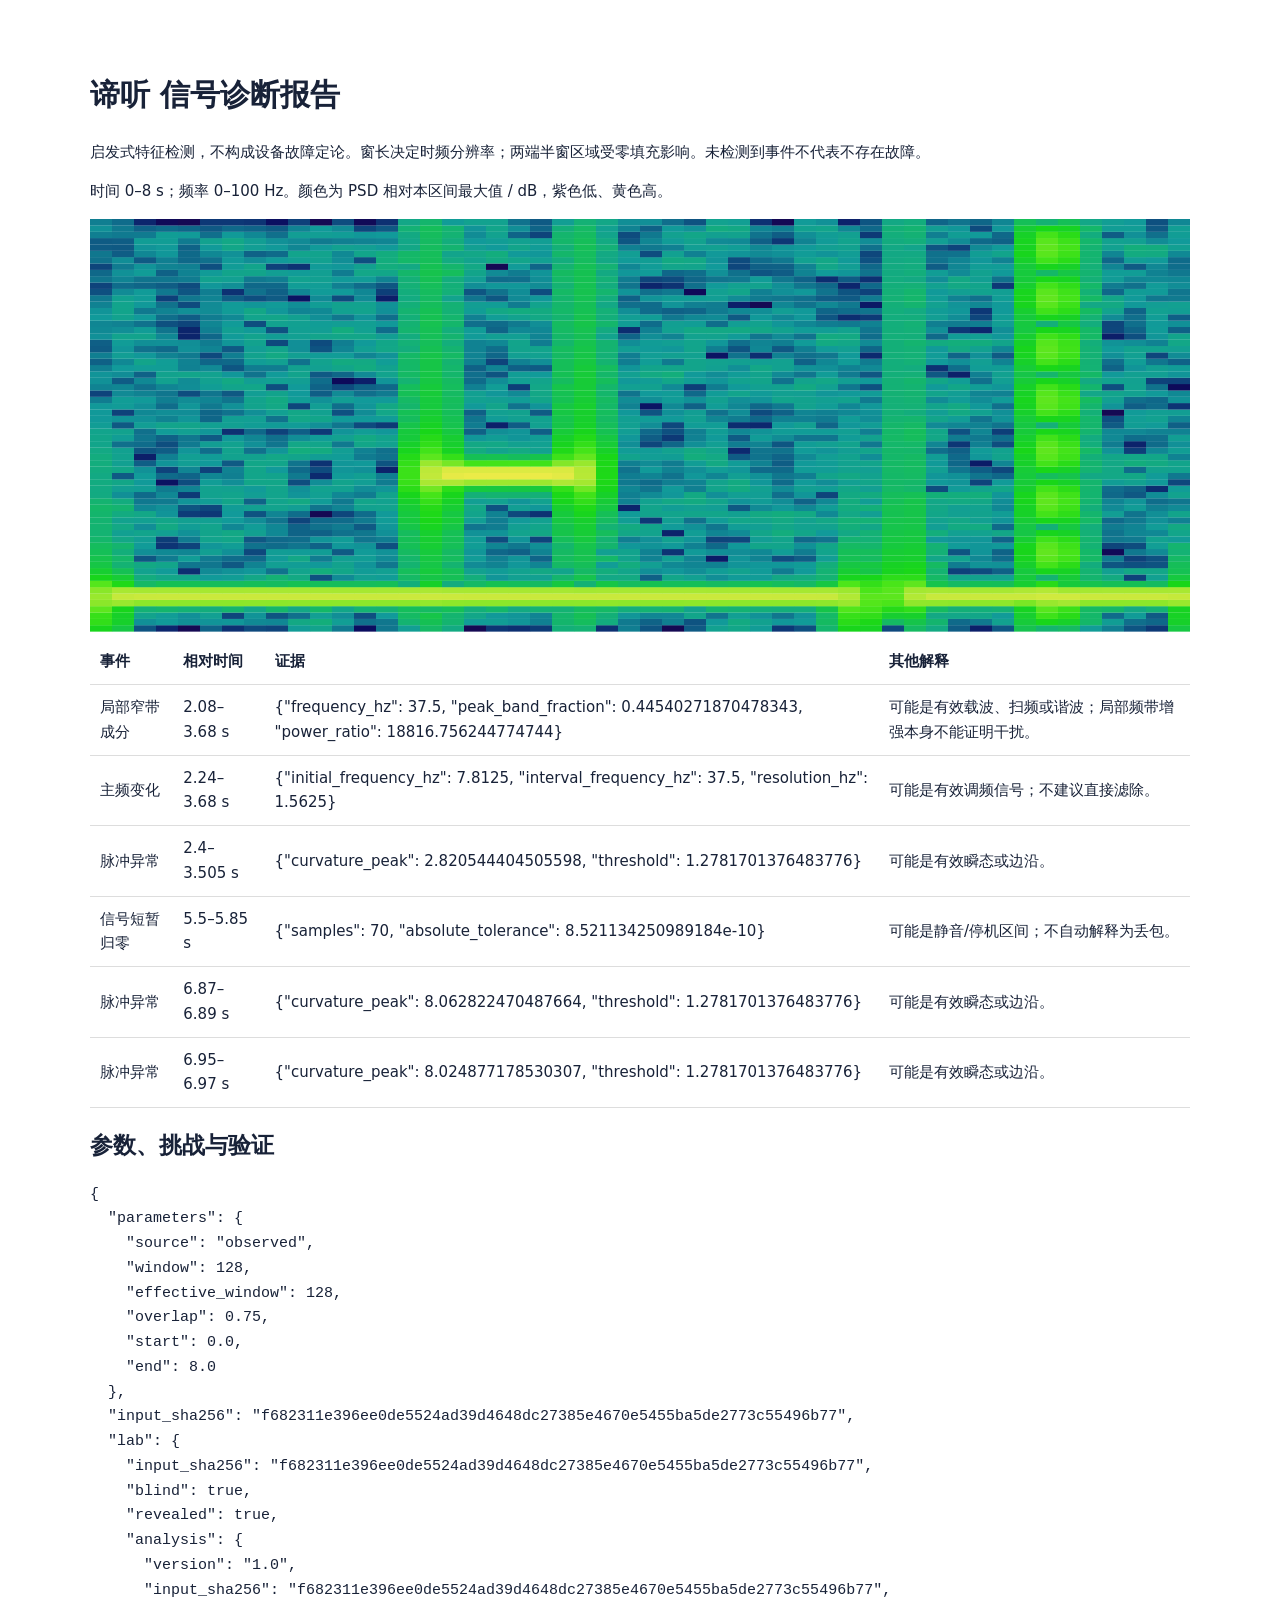
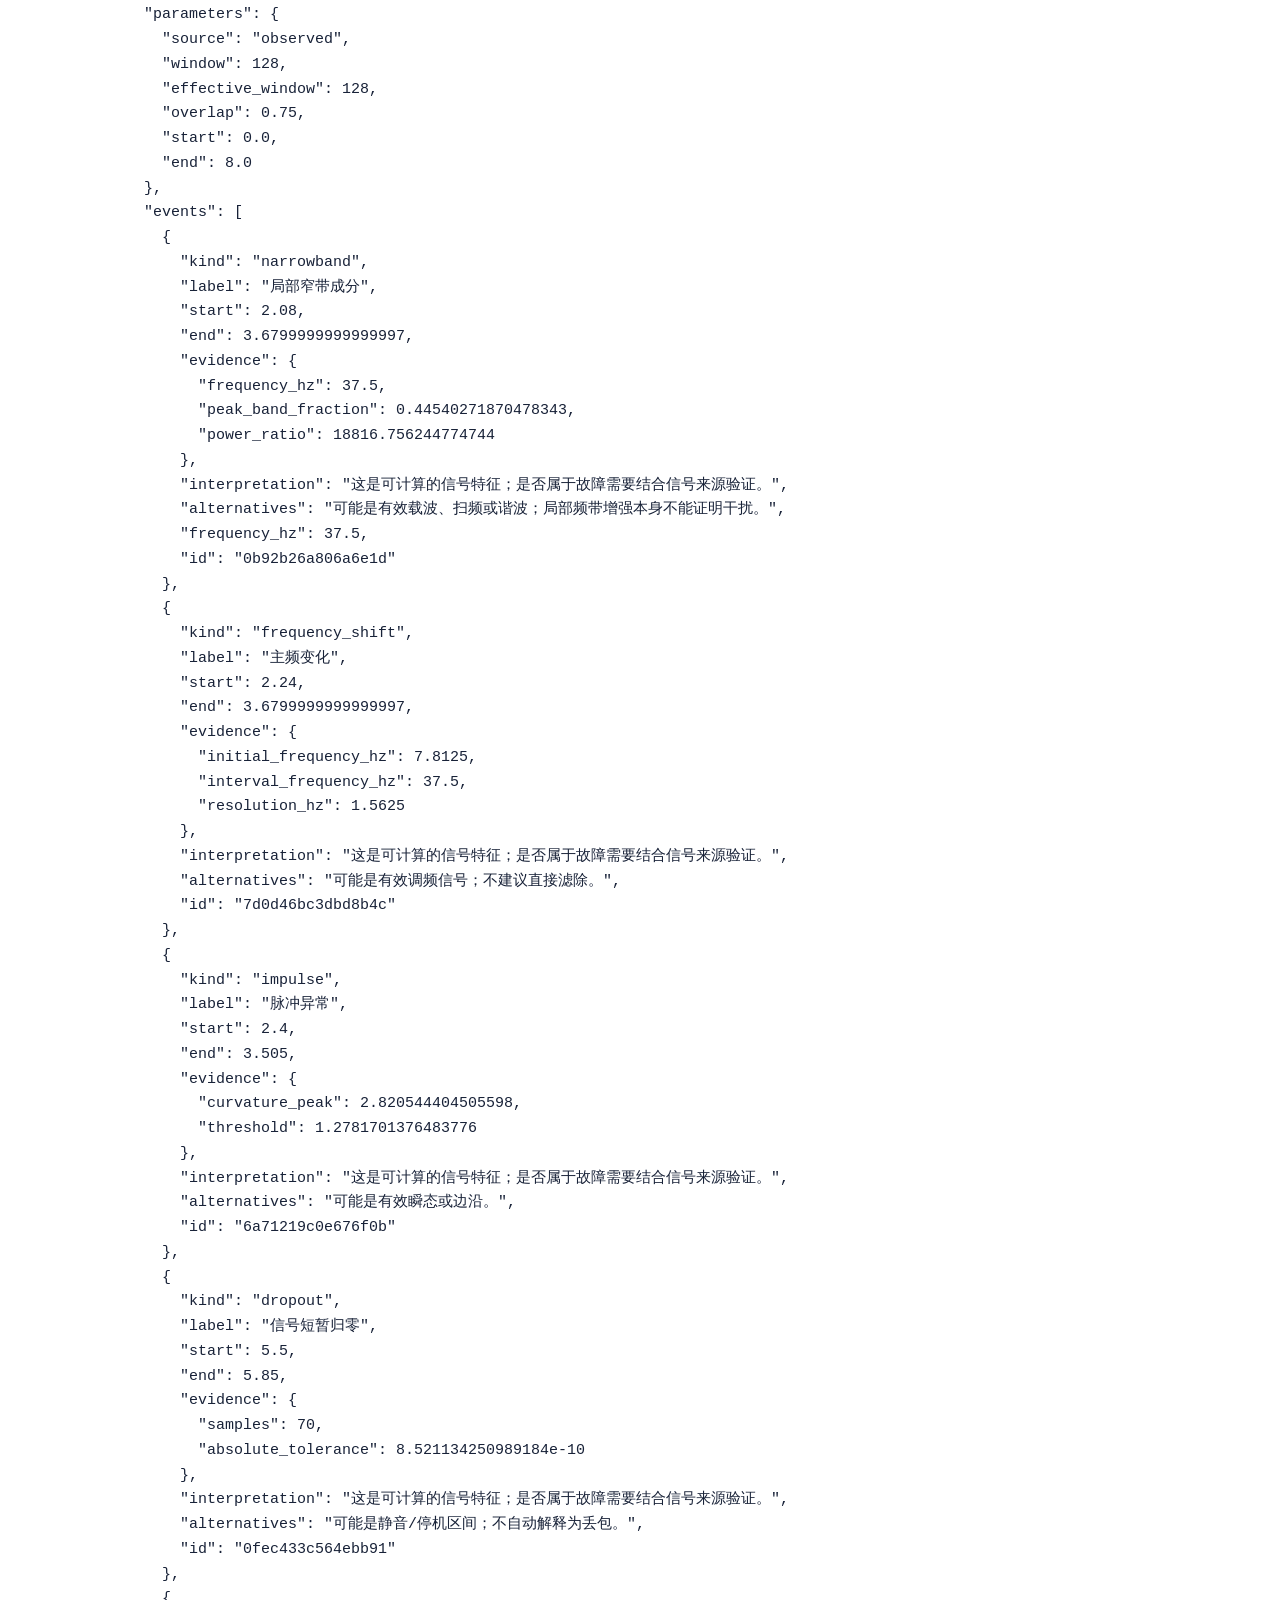
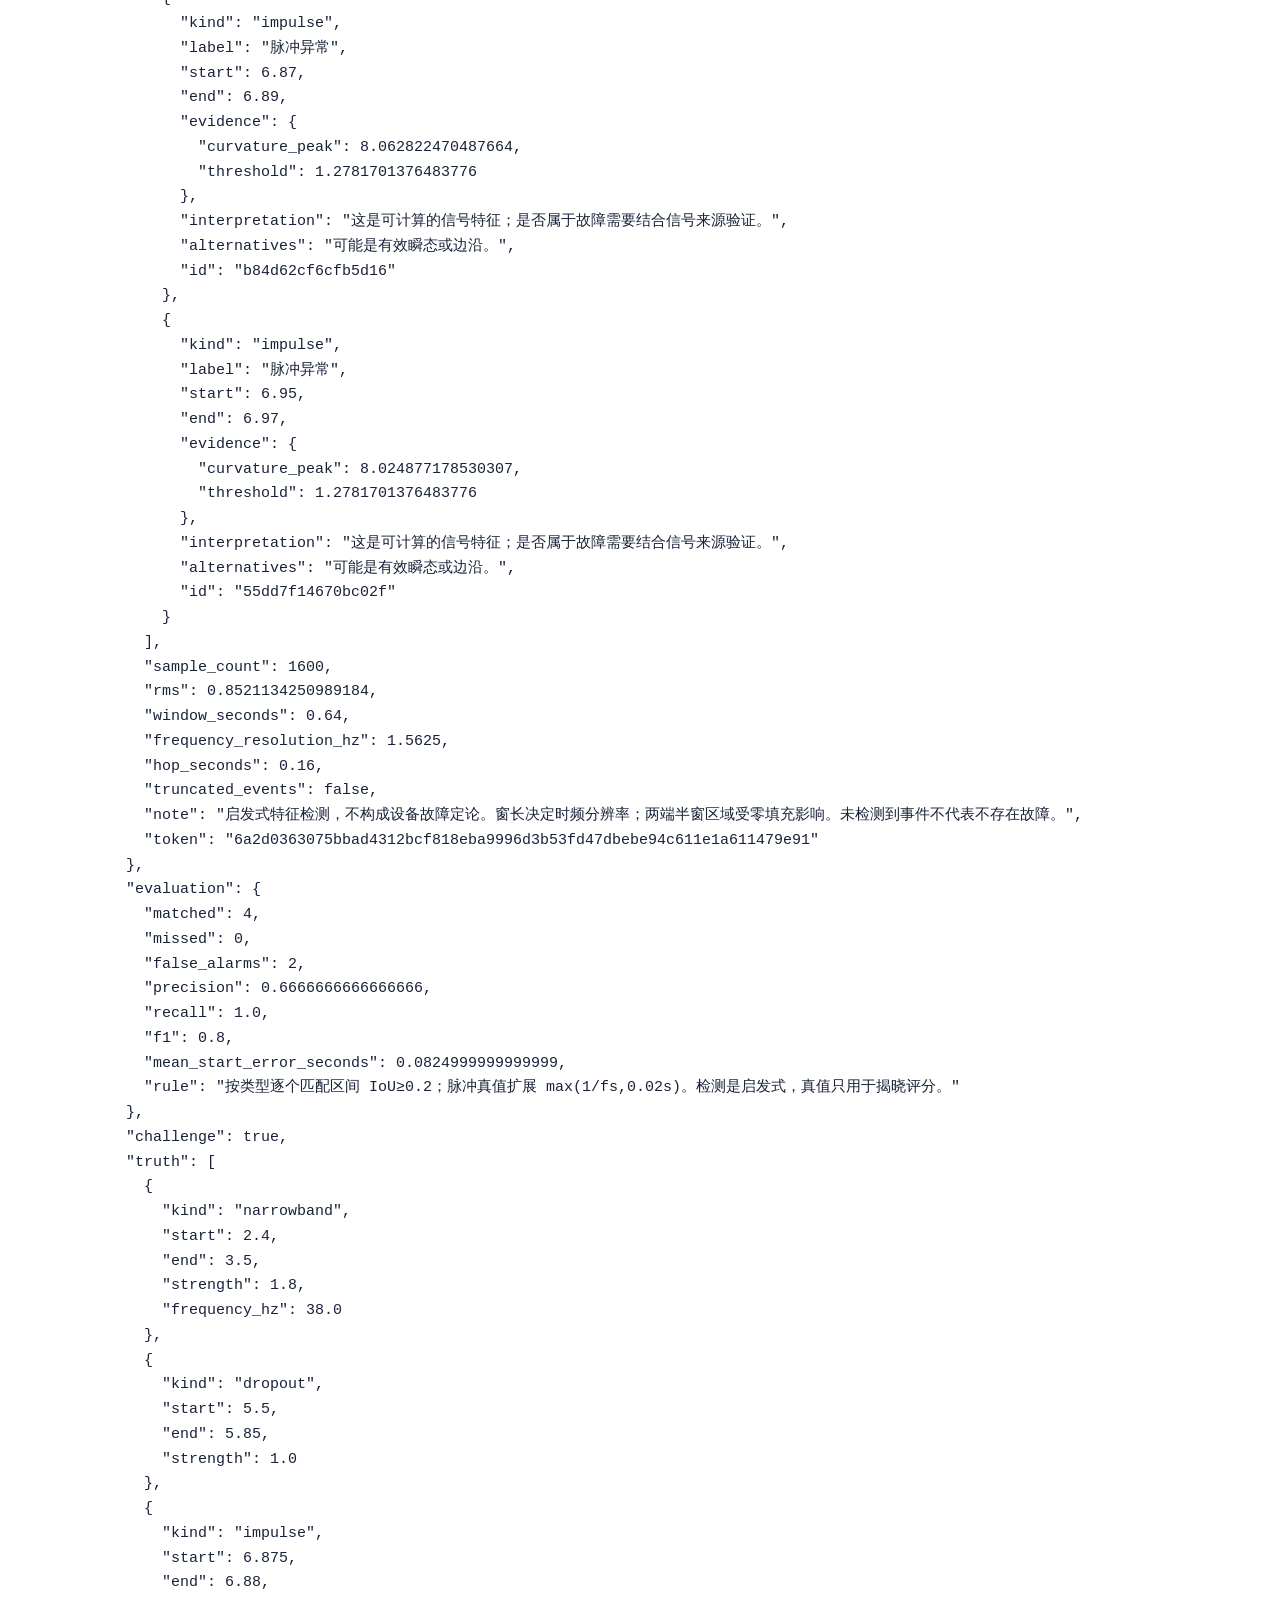
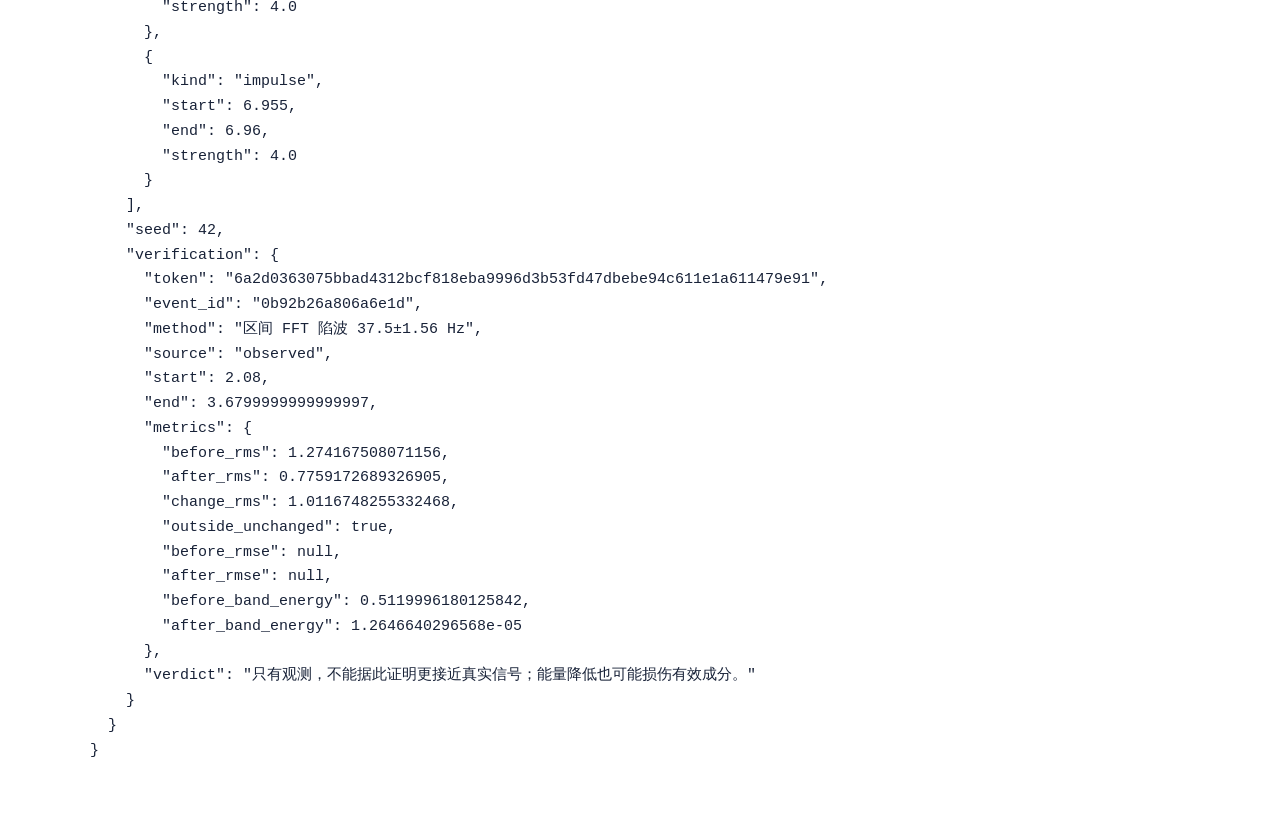
==== commit 27f1cd30: "发布 v0.4.12：积木编程最终完善版" ====
--- a/docs/diagnostics-v026.html
+++ b/docs/diagnostics-v026.html
@@ -1,4 +1,4 @@
-<!doctype html><html lang="zh-CN"><meta charset="utf-8"><meta name="viewport" content="width=device-width"><title>谛听诊断报告</title><style>body{max-width:1100px;margin:30px auto;padding:20px;font:15px/1.65 system-ui;color:#182238}svg{width:100%}table{border-collapse:collapse}th,td{padding:10px;border-bottom:1px solid #ddd;text-align:left}.scroll{overflow:auto}pre{white-space:pre-wrap;overflow-wrap:anywhere}</style><h1>谛听 · 信号诊断报告</h1><p>启发式特征检测，不构成设备故障定论。窗长决定时频分辨率；两端半窗区域受零填充影响。未检测到事件不代表不存在故障。</p><p>时间 0–8 s；频率 0–100 Hz。颜色为 PSD 相对本区间最大值 / dB，紫色低、黄色高。</p><svg viewBox="0 0 800 300" role="img" aria-label="时频图"><rect x="0.00" y="295.38" width="16.10" height="4.72" fill="hsl(121.2 80% 46.5%)"/><rect x="0.00" y="290.77" width="16.10" height="4.72" fill="hsl(112.4 80% 48.4%)"/><rect x="0.00" y="286.15" width="16.10" height="4.72" fill="hsl(110.9 80% 48.8%)"/><rect x="0.00" y="281.54" width="16.10" height="4.72" fill="hsl(100.9 80% 51.0%)"/><rect x="0.00" y="276.92" width="16.10" height="4.72" fill="hsl(89.2 80% 53.5%)"/><rect x="0.00" y="272.31" width="16.10" height="4.72" fill="hsl(85.3 80% 54.4%)"/><rect x="0.00" y="267.69" width="16.10" height="4.72" fill="hsl(89.6 80% 53.4%)"/><rect x="0.00" y="263.08" width="16.10" height="4.72" fill="hsl(102.9 80% 50.5%)"/><rect x="0.00" y="258.46" width="16.10" height="4.72" fill="hsl(121.2 80% 46.5%)"/><rect x="0.00" y="253.85" width="16.10" height="4.72" fill="hsl(128.4 80% 44.9%)"/><rect x="0.00" y="249.23" width="16.10" height="4.72" fill="hsl(136.5 80% 43.1%)"/><rect x="0.00" y="244.62" width="16.10" height="4.72" fill="hsl(139.2 80% 42.5%)"/><rect x="0.00" y="240.00" width="16.10" height="4.72" fill="hsl(143.1 80% 41.6%)"/><rect x="0.00" y="235.38" width="16.10" height="4.72" fill="hsl(146.0 80% 41.0%)"/><rect x="0.00" y="230.77" width="16.10" height="4.72" fill="hsl(152.2 80% 39.6%)"/><rect x="0.00" y="226.15" width="16.10" height="4.72" fill="hsl(155.6 80% 38.9%)"/><rect x="0.00" y="221.54" width="16.10" height="4.72" fill="hsl(154.6 80% 39.1%)"/><rect x="0.00" y="216.92" width="16.10" height="4.72" fill="hsl(154.8 80% 39.0%)"/><rect x="0.00" y="212.31" width="16.10" height="4.72" fill="hsl(152.6 80% 39.5%)"/><rect x="0.00" y="207.69" width="16.10" height="4.72" fill="hsl(150.8 80% 39.9%)"/><rect x="0.00" y="203.08" width="16.10" height="4.72" fill="hsl(154.9 80% 39.0%)"/><rect x="0.00" y="198.46" width="16.10" height="4.72" fill="hsl(163.5 80% 37.1%)"/><rect x="0.00" y="193.85" width="16.10" height="4.72" fill="hsl(164.0 80% 37.0%)"/><rect x="0.00" y="189.23" width="16.10" height="4.72" fill="hsl(163.0 80% 37.2%)"/><rect x="0.00" y="184.62" width="16.10" height="4.72" fill="hsl(164.8 80% 36.8%)"/><rect x="0.00" y="180.00" width="16.10" height="4.72" fill="hsl(162.5 80% 37.3%)"/><rect x="0.00" y="175.38" width="16.10" height="4.72" fill="hsl(161.2 80% 37.6%)"/><rect x="0.00" y="170.77" width="16.10" height="4.72" fill="hsl(162.2 80% 37.4%)"/><rect x="0.00" y="166.15" width="16.10" height="4.72" fill="hsl(165.1 80% 36.8%)"/><rect x="0.00" y="161.54" width="16.10" height="4.72" fill="hsl(169.1 80% 35.9%)"/><rect x="0.00" y="156.92" width="16.10" height="4.72" fill="hsl(168.5 80% 36.0%)"/><rect x="0.00" y="152.31" width="16.10" height="4.72" fill="hsl(170.0 80% 35.7%)"/><rect x="0.00" y="147.69" width="16.10" height="4.72" fill="hsl(176.7 80% 34.2%)"/><rect x="0.00" y="143.08" width="16.10" height="4.72" fill="hsl(180.2 80% 33.4%)"/><rect x="0.00" y="138.46" width="16.10" height="4.72" fill="hsl(180.3 80% 33.4%)"/><rect x="0.00" y="133.85" width="16.10" height="4.72" fill="hsl(180.2 80% 33.4%)"/><rect x="0.00" y="129.23" width="16.10" height="4.72" fill="hsl(189.6 80% 31.4%)"/><rect x="0.00" y="124.62" width="16.10" height="4.72" fill="hsl(210.7 80% 26.7%)"/><rect x="0.00" y="120.00" width="16.10" height="4.72" fill="hsl(187.3 80% 31.9%)"/><rect x="0.00" y="115.38" width="16.10" height="4.72" fill="hsl(182.8 80% 32.9%)"/><rect x="0.00" y="110.77" width="16.10" height="4.72" fill="hsl(181.6 80% 33.1%)"/><rect x="0.00" y="106.15" width="16.10" height="4.72" fill="hsl(188.6 80% 31.6%)"/><rect x="0.00" y="101.54" width="16.10" height="4.72" fill="hsl(198.9 80% 29.3%)"/><rect x="0.00" y="96.92" width="16.10" height="4.72" fill="hsl(188.6 80% 31.6%)"/><rect x="0.00" y="92.31" width="16.10" height="4.72" fill="hsl(201.1 80% 28.8%)"/><rect x="0.00" y="87.69" width="16.10" height="4.72" fill="hsl(199.5 80% 29.2%)"/><rect x="0.00" y="83.08" width="16.10" height="4.72" fill="hsl(182.9 80% 32.8%)"/><rect x="0.00" y="78.46" width="16.10" height="4.72" fill="hsl(185.3 80% 32.3%)"/><rect x="0.00" y="73.85" width="16.10" height="4.72" fill="hsl(186.0 80% 32.1%)"/><rect x="0.00" y="69.23" width="16.10" height="4.72" fill="hsl(179.9 80% 33.5%)"/><rect x="0.00" y="64.62" width="16.10" height="4.72" fill="hsl(181.7 80% 33.1%)"/><rect x="0.00" y="60.00" width="16.10" height="4.72" fill="hsl(187.4 80% 31.8%)"/><rect x="0.00" y="55.38" width="16.10" height="4.72" fill="hsl(190.8 80% 31.1%)"/><rect x="0.00" y="50.77" width="16.10" height="4.72" fill="hsl(205.5 80% 27.8%)"/><rect x="0.00" y="46.15" width="16.10" height="4.72" fill="hsl(210.8 80% 26.7%)"/><rect x="0.00" y="41.54" width="16.10" height="4.72" fill="hsl(192.2 80% 30.8%)"/><rect x="0.00" y="36.92" width="16.10" height="4.72" fill="hsl(196.2 80% 29.9%)"/><rect x="0.00" y="32.31" width="16.10" height="4.72" fill="hsl(209.8 80% 26.9%)"/><rect x="0.00" y="27.69" width="16.10" height="4.72" fill="hsl(193.1 80% 30.6%)"/><rect x="0.00" y="23.08" width="16.10" height="4.72" fill="hsl(191.1 80% 31.0%)"/><rect x="0.00" y="18.46" width="16.10" height="4.72" fill="hsl(201.0 80% 28.8%)"/><rect x="0.00" y="13.85" width="16.10" height="4.72" fill="hsl(201.0 80% 28.8%)"/><rect x="0.00" y="9.23" width="16.10" height="4.72" fill="hsl(188.3 80% 31.6%)"/><rect x="0.00" y="4.62" width="16.10" height="4.72" fill="hsl(182.8 80% 32.8%)"/><rect x="0.00" y="0.00" width="16.10" height="4.72" fill="hsl(188.8 80% 31.5%)"/><rect x="16.00" y="295.38" width="16.10" height="4.72" fill="hsl(135.2 80% 43.4%)"/><rect x="16.00" y="290.77" width="16.10" height="4.72" fill="hsl(126.4 80% 45.3%)"/><rect x="16.00" y="286.15" width="16.10" height="4.72" fill="hsl(125.9 80% 45.4%)"/><rect x="16.00" y="281.54" width="16.10" height="4.72" fill="hsl(121.3 80% 46.4%)"/><rect x="16.00" y="276.92" width="16.10" height="4.72" fill="hsl(85.4 80% 54.4%)"/><rect x="16.00" y="272.31" width="16.10" height="4.72" fill="hsl(72.8 80% 57.2%)"/><rect x="16.00" y="267.69" width="16.10" height="4.72" fill="hsl(81.2 80% 55.3%)"/><rect x="16.00" y="263.08" width="16.10" height="4.72" fill="hsl(117.9 80% 47.2%)"/><rect x="16.00" y="258.46" width="16.10" height="4.72" fill="hsl(130.3 80% 44.5%)"/><rect x="16.00" y="253.85" width="16.10" height="4.72" fill="hsl(142.2 80% 41.8%)"/><rect x="16.00" y="249.23" width="16.10" height="4.72" fill="hsl(155.9 80% 38.8%)"/><rect x="16.00" y="244.62" width="16.10" height="4.72" fill="hsl(151.3 80% 39.8%)"/><rect x="16.00" y="240.00" width="16.10" height="4.72" fill="hsl(159.6 80% 38.0%)"/><rect x="16.00" y="235.38" width="16.10" height="4.72" fill="hsl(153.8 80% 39.3%)"/><rect x="16.00" y="230.77" width="16.10" height="4.72" fill="hsl(166.6 80% 36.4%)"/><rect x="16.00" y="226.15" width="16.10" height="4.72" fill="hsl(173.7 80% 34.9%)"/><rect x="16.00" y="221.54" width="16.10" height="4.72" fill="hsl(165.6 80% 36.7%)"/><rect x="16.00" y="216.92" width="16.10" height="4.72" fill="hsl(172.0 80% 35.2%)"/><rect x="16.00" y="212.31" width="16.10" height="4.72" fill="hsl(163.2 80% 37.2%)"/><rect x="16.00" y="207.69" width="16.10" height="4.72" fill="hsl(154.5 80% 39.1%)"/><rect x="16.00" y="203.08" width="16.10" height="4.72" fill="hsl(162.2 80% 37.4%)"/><rect x="16.00" y="198.46" width="16.10" height="4.72" fill="hsl(183.4 80% 32.7%)"/><rect x="16.00" y="193.85" width="16.10" height="4.72" fill="hsl(174.7 80% 34.6%)"/><rect x="16.00" y="189.23" width="16.10" height="4.72" fill="hsl(167.5 80% 36.2%)"/><rect x="16.00" y="184.62" width="16.10" height="4.72" fill="hsl(201.6 80% 28.7%)"/><rect x="16.00" y="180.00" width="16.10" height="4.72" fill="hsl(168.0 80% 36.1%)"/><rect x="16.00" y="175.38" width="16.10" height="4.72" fill="hsl(173.4 80% 34.9%)"/><rect x="16.00" y="170.77" width="16.10" height="4.72" fill="hsl(171.6 80% 35.3%)"/><rect x="16.00" y="166.15" width="16.10" height="4.72" fill="hsl(173.1 80% 35.0%)"/><rect x="16.00" y="161.54" width="16.10" height="4.72" fill="hsl(193.6 80% 30.5%)"/><rect x="16.00" y="156.92" width="16.10" height="4.72" fill="hsl(176.6 80% 34.2%)"/><rect x="16.00" y="152.31" width="16.10" height="4.72" fill="hsl(171.4 80% 35.4%)"/><rect x="16.00" y="147.69" width="16.10" height="4.72" fill="hsl(201.8 80% 28.6%)"/><rect x="16.00" y="143.08" width="16.10" height="4.72" fill="hsl(182.4 80% 32.9%)"/><rect x="16.00" y="138.46" width="16.10" height="4.72" fill="hsl(211.0 80% 26.6%)"/><rect x="16.00" y="133.85" width="16.10" height="4.72" fill="hsl(178.2 80% 33.9%)"/><rect x="16.00" y="129.23" width="16.10" height="4.72" fill="hsl(177.4 80% 34.1%)"/><rect x="16.00" y="124.62" width="16.10" height="4.72" fill="hsl(185.0 80% 32.4%)"/><rect x="16.00" y="120.00" width="16.10" height="4.72" fill="hsl(186.0 80% 32.1%)"/><rect x="16.00" y="115.38" width="16.10" height="4.72" fill="hsl(200.8 80% 28.9%)"/><rect x="16.00" y="110.77" width="16.10" height="4.72" fill="hsl(183.9 80% 32.6%)"/><rect x="16.00" y="106.15" width="16.10" height="4.72" fill="hsl(179.9 80% 33.5%)"/><rect x="16.00" y="101.54" width="16.10" height="4.72" fill="hsl(185.5 80% 32.2%)"/><rect x="16.00" y="96.92" width="16.10" height="4.72" fill="hsl(175.7 80% 34.4%)"/><rect x="16.00" y="92.31" width="16.10" height="4.72" fill="hsl(181.2 80% 33.2%)"/><rect x="16.00" y="87.69" width="16.10" height="4.72" fill="hsl(178.1 80% 33.9%)"/><rect x="16.00" y="83.08" width="16.10" height="4.72" fill="hsl(170.6 80% 35.6%)"/><rect x="16.00" y="78.46" width="16.10" height="4.72" fill="hsl(183.7 80% 32.7%)"/><rect x="16.00" y="73.85" width="16.10" height="4.72" fill="hsl(187.4 80% 31.8%)"/><rect x="16.00" y="69.23" width="16.10" height="4.72" fill="hsl(171.5 80% 35.4%)"/><rect x="16.00" y="64.62" width="16.10" height="4.72" fill="hsl(169.4 80% 35.8%)"/><rect x="16.00" y="60.00" width="16.10" height="4.72" fill="hsl(170.0 80% 35.7%)"/><rect x="16.00" y="55.38" width="16.10" height="4.72" fill="hsl(172.8 80% 35.1%)"/><rect x="16.00" y="50.77" width="16.10" height="4.72" fill="hsl(184.6 80% 32.4%)"/><rect x="16.00" y="46.15" width="16.10" height="4.72" fill="hsl(194.8 80% 30.2%)"/><rect x="16.00" y="41.54" width="16.10" height="4.72" fill="hsl(186.7 80% 32.0%)"/><rect x="16.00" y="36.92" width="16.10" height="4.72" fill="hsl(182.6 80% 32.9%)"/><rect x="16.00" y="32.31" width="16.10" height="4.72" fill="hsl(189.9 80% 31.3%)"/><rect x="16.00" y="27.69" width="16.10" height="4.72" fill="hsl(183.8 80% 32.6%)"/><rect x="16.00" y="23.08" width="16.10" height="4.72" fill="hsl(200.8 80% 28.9%)"/><rect x="16.00" y="18.46" width="16.10" height="4.72" fill="hsl(201.9 80% 28.6%)"/><rect x="16.00" y="13.85" width="16.10" height="4.72" fill="hsl(200.4 80% 29.0%)"/><rect x="16.00" y="9.23" width="16.10" height="4.72" fill="hsl(190.0 80% 31.3%)"/><rect x="16.00" y="4.62" width="16.10" height="4.72" fill="hsl(190.5 80% 31.1%)"/><rect x="16.00" y="0.00" width="16.10" height="4.72" fill="hsl(195.0 80% 30.2%)"/><rect x="32.00" y="295.38" width="16.10" height="4.72" fill="hsl(204.3 80% 28.1%)"/><rect x="32.00" y="290.77" width="16.10" height="4.72" fill="hsl(183.0 80% 32.8%)"/><rect x="32.00" y="286.15" width="16.10" height="4.72" fill="hsl(170.2 80% 35.6%)"/><rect x="32.00" y="281.54" width="16.10" height="4.72" fill="hsl(157.2 80% 38.5%)"/><rect x="32.00" y="276.92" width="16.10" height="4.72" fill="hsl(89.1 80% 53.6%)"/><rect x="32.00" y="272.31" width="16.10" height="4.72" fill="hsl(71.1 80% 57.6%)"/><rect x="32.00" y="267.69" width="16.10" height="4.72" fill="hsl(81.7 80% 55.2%)"/><rect x="32.00" y="263.08" width="16.10" height="4.72" fill="hsl(149.2 80% 40.3%)"/><rect x="32.00" y="258.46" width="16.10" height="4.72" fill="hsl(161.8 80% 37.5%)"/><rect x="32.00" y="253.85" width="16.10" height="4.72" fill="hsl(171.7 80% 35.3%)"/><rect x="32.00" y="249.23" width="16.10" height="4.72" fill="hsl(165.3 80% 36.7%)"/><rect x="32.00" y="244.62" width="16.10" height="4.72" fill="hsl(203.1 80% 28.4%)"/><rect x="32.00" y="240.00" width="16.10" height="4.72" fill="hsl(183.4 80% 32.7%)"/><rect x="32.00" y="235.38" width="16.10" height="4.72" fill="hsl(178.9 80% 33.7%)"/><rect x="32.00" y="230.77" width="16.10" height="4.72" fill="hsl(175.4 80% 34.5%)"/><rect x="32.00" y="226.15" width="16.10" height="4.72" fill="hsl(170.0 80% 35.7%)"/><rect x="32.00" y="221.54" width="16.10" height="4.72" fill="hsl(183.6 80% 32.7%)"/><rect x="32.00" y="216.92" width="16.10" height="4.72" fill="hsl(173.5 80% 34.9%)"/><rect x="32.00" y="212.31" width="16.10" height="4.72" fill="hsl(167.0 80% 36.3%)"/><rect x="32.00" y="207.69" width="16.10" height="4.72" fill="hsl(185.9 80% 32.2%)"/><rect x="32.00" y="203.08" width="16.10" height="4.72" fill="hsl(190.8 80% 31.1%)"/><rect x="32.00" y="198.46" width="16.10" height="4.72" fill="hsl(195.5 80% 30.0%)"/><rect x="32.00" y="193.85" width="16.10" height="4.72" fill="hsl(176.9 80% 34.1%)"/><rect x="32.00" y="189.23" width="16.10" height="4.72" fill="hsl(179.7 80% 33.5%)"/><rect x="32.00" y="184.62" width="16.10" height="4.72" fill="hsl(179.2 80% 33.7%)"/><rect x="32.00" y="180.00" width="16.10" height="4.72" fill="hsl(182.8 80% 32.9%)"/><rect x="32.00" y="175.38" width="16.10" height="4.72" fill="hsl(200.0 80% 29.1%)"/><rect x="32.00" y="170.77" width="16.10" height="4.72" fill="hsl(227.8 80% 22.9%)"/><rect x="32.00" y="166.15" width="16.10" height="4.72" fill="hsl(203.7 80% 28.2%)"/><rect x="32.00" y="161.54" width="16.10" height="4.72" fill="hsl(195.0 80% 30.2%)"/><rect x="32.00" y="156.92" width="16.10" height="4.72" fill="hsl(191.7 80% 30.9%)"/><rect x="32.00" y="152.31" width="16.10" height="4.72" fill="hsl(193.5 80% 30.5%)"/><rect x="32.00" y="147.69" width="16.10" height="4.72" fill="hsl(175.4 80% 34.5%)"/><rect x="32.00" y="143.08" width="16.10" height="4.72" fill="hsl(182.6 80% 32.9%)"/><rect x="32.00" y="138.46" width="16.10" height="4.72" fill="hsl(185.6 80% 32.2%)"/><rect x="32.00" y="133.85" width="16.10" height="4.72" fill="hsl(183.1 80% 32.8%)"/><rect x="32.00" y="129.23" width="16.10" height="4.72" fill="hsl(179.4 80% 33.6%)"/><rect x="32.00" y="124.62" width="16.10" height="4.72" fill="hsl(187.5 80% 31.8%)"/><rect x="32.00" y="120.00" width="16.10" height="4.72" fill="hsl(193.0 80% 30.6%)"/><rect x="32.00" y="115.38" width="16.10" height="4.72" fill="hsl(185.6 80% 32.2%)"/><rect x="32.00" y="110.77" width="16.10" height="4.72" fill="hsl(198.5 80% 29.4%)"/><rect x="32.00" y="106.15" width="16.10" height="4.72" fill="hsl(177.2 80% 34.1%)"/><rect x="32.00" y="101.54" width="16.10" height="4.72" fill="hsl(169.3 80% 35.8%)"/><rect x="32.00" y="96.92" width="16.10" height="4.72" fill="hsl(180.5 80% 33.4%)"/><rect x="32.00" y="92.31" width="16.10" height="4.72" fill="hsl(193.1 80% 30.6%)"/><rect x="32.00" y="87.69" width="16.10" height="4.72" fill="hsl(183.4 80% 32.7%)"/><rect x="32.00" y="83.08" width="16.10" height="4.72" fill="hsl(170.5 80% 35.6%)"/><rect x="32.00" y="78.46" width="16.10" height="4.72" fill="hsl(177.5 80% 34.0%)"/><rect x="32.00" y="73.85" width="16.10" height="4.72" fill="hsl(192.7 80% 30.7%)"/><rect x="32.00" y="69.23" width="16.10" height="4.72" fill="hsl(179.9 80% 33.5%)"/><rect x="32.00" y="64.62" width="16.10" height="4.72" fill="hsl(190.3 80% 31.2%)"/><rect x="32.00" y="60.00" width="16.10" height="4.72" fill="hsl(180.2 80% 33.4%)"/><rect x="32.00" y="55.38" width="16.10" height="4.72" fill="hsl(177.8 80% 34.0%)"/><rect x="32.00" y="50.77" width="16.10" height="4.72" fill="hsl(178.7 80% 33.8%)"/><rect x="32.00" y="46.15" width="16.10" height="4.72" fill="hsl(197.0 80% 29.7%)"/><rect x="32.00" y="41.54" width="16.10" height="4.72" fill="hsl(192.1 80% 30.8%)"/><rect x="32.00" y="36.92" width="16.10" height="4.72" fill="hsl(178.0 80% 33.9%)"/><rect x="32.00" y="32.31" width="16.10" height="4.72" fill="hsl(181.8 80% 33.1%)"/><rect x="32.00" y="27.69" width="16.10" height="4.72" fill="hsl(201.5 80% 28.7%)"/><rect x="32.00" y="23.08" width="16.10" height="4.72" fill="hsl(186.0 80% 32.2%)"/><rect x="32.00" y="18.46" width="16.10" height="4.72" fill="hsl(181.6 80% 33.1%)"/><rect x="32.00" y="13.85" width="16.10" height="4.72" fill="hsl(176.3 80% 34.3%)"/><rect x="32.00" y="9.23" width="16.10" height="4.72" fill="hsl(189.9 80% 31.3%)"/><rect x="32.00" y="4.62" width="16.10" height="4.72" fill="hsl(198.6 80% 29.4%)"/><rect x="32.00" y="0.00" width="16.10" height="4.72" fill="hsl(224.1 80% 23.7%)"/><rect x="48.00" y="295.38" width="16.10" height="4.72" fill="hsl(223.8 80% 23.8%)"/><rect x="48.00" y="290.77" width="16.10" height="4.72" fill="hsl(179.6 80% 33.6%)"/><rect x="48.00" y="286.15" width="16.10" height="4.72" fill="hsl(177.2 80% 34.1%)"/><rect x="48.00" y="281.54" width="16.10" height="4.72" fill="hsl(152.7 80% 39.5%)"/><rect x="48.00" y="276.92" width="16.10" height="4.72" fill="hsl(88.9 80% 53.6%)"/><rect x="48.00" y="272.31" width="16.10" height="4.72" fill="hsl(71.0 80% 57.6%)"/><rect x="48.00" y="267.69" width="16.10" height="4.72" fill="hsl(81.4 80% 55.3%)"/><rect x="48.00" y="263.08" width="16.10" height="4.72" fill="hsl(142.0 80% 41.9%)"/><rect x="48.00" y="258.46" width="16.10" height="4.72" fill="hsl(167.7 80% 36.2%)"/><rect x="48.00" y="253.85" width="16.10" height="4.72" fill="hsl(178.5 80% 33.8%)"/><rect x="48.00" y="249.23" width="16.10" height="4.72" fill="hsl(168.7 80% 36.0%)"/><rect x="48.00" y="244.62" width="16.10" height="4.72" fill="hsl(189.8 80% 31.3%)"/><rect x="48.00" y="240.00" width="16.10" height="4.72" fill="hsl(185.2 80% 32.3%)"/><rect x="48.00" y="235.38" width="16.10" height="4.72" fill="hsl(216.6 80% 25.4%)"/><rect x="48.00" y="230.77" width="16.10" height="4.72" fill="hsl(212.9 80% 26.2%)"/><rect x="48.00" y="226.15" width="16.10" height="4.72" fill="hsl(174.1 80% 34.8%)"/><rect x="48.00" y="221.54" width="16.10" height="4.72" fill="hsl(164.7 80% 36.9%)"/><rect x="48.00" y="216.92" width="16.10" height="4.72" fill="hsl(168.1 80% 36.1%)"/><rect x="48.00" y="212.31" width="16.10" height="4.72" fill="hsl(181.6 80% 33.1%)"/><rect x="48.00" y="207.69" width="16.10" height="4.72" fill="hsl(183.1 80% 32.8%)"/><rect x="48.00" y="203.08" width="16.10" height="4.72" fill="hsl(190.2 80% 31.2%)"/><rect x="48.00" y="198.46" width="16.10" height="4.72" fill="hsl(185.6 80% 32.2%)"/><rect x="48.00" y="193.85" width="16.10" height="4.72" fill="hsl(190.1 80% 31.2%)"/><rect x="48.00" y="189.23" width="16.10" height="4.72" fill="hsl(235.2 80% 21.3%)"/><rect x="48.00" y="184.62" width="16.10" height="4.72" fill="hsl(195.3 80% 30.1%)"/><rect x="48.00" y="180.00" width="16.10" height="4.72" fill="hsl(210.7 80% 26.7%)"/><rect x="48.00" y="175.38" width="16.10" height="4.72" fill="hsl(181.9 80% 33.1%)"/><rect x="48.00" y="170.77" width="16.10" height="4.72" fill="hsl(188.1 80% 31.7%)"/><rect x="48.00" y="166.15" width="16.10" height="4.72" fill="hsl(200.1 80% 29.0%)"/><rect x="48.00" y="161.54" width="16.10" height="4.72" fill="hsl(206.0 80% 27.7%)"/><rect x="48.00" y="156.92" width="16.10" height="4.72" fill="hsl(199.0 80% 29.3%)"/><rect x="48.00" y="152.31" width="16.10" height="4.72" fill="hsl(178.3 80% 33.9%)"/><rect x="48.00" y="147.69" width="16.10" height="4.72" fill="hsl(169.5 80% 35.8%)"/><rect x="48.00" y="143.08" width="16.10" height="4.72" fill="hsl(187.2 80% 31.9%)"/><rect x="48.00" y="138.46" width="16.10" height="4.72" fill="hsl(183.6 80% 32.7%)"/><rect x="48.00" y="133.85" width="16.10" height="4.72" fill="hsl(194.5 80% 30.3%)"/><rect x="48.00" y="129.23" width="16.10" height="4.72" fill="hsl(188.9 80% 31.5%)"/><rect x="48.00" y="124.62" width="16.10" height="4.72" fill="hsl(191.4 80% 31.0%)"/><rect x="48.00" y="120.00" width="16.10" height="4.72" fill="hsl(186.5 80% 32.0%)"/><rect x="48.00" y="115.38" width="16.10" height="4.72" fill="hsl(172.6 80% 35.1%)"/><rect x="48.00" y="110.77" width="16.10" height="4.72" fill="hsl(171.2 80% 35.4%)"/><rect x="48.00" y="106.15" width="16.10" height="4.72" fill="hsl(176.3 80% 34.3%)"/><rect x="48.00" y="101.54" width="16.10" height="4.72" fill="hsl(177.2 80% 34.1%)"/><rect x="48.00" y="96.92" width="16.10" height="4.72" fill="hsl(187.1 80% 31.9%)"/><rect x="48.00" y="92.31" width="16.10" height="4.72" fill="hsl(196.1 80% 29.9%)"/><rect x="48.00" y="87.69" width="16.10" height="4.72" fill="hsl(183.1 80% 32.8%)"/><rect x="48.00" y="83.08" width="16.10" height="4.72" fill="hsl(185.4 80% 32.3%)"/><rect x="48.00" y="78.46" width="16.10" height="4.72" fill="hsl(192.2 80% 30.8%)"/><rect x="48.00" y="73.85" width="16.10" height="4.72" fill="hsl(205.4 80% 27.8%)"/><rect x="48.00" y="69.23" width="16.10" height="4.72" fill="hsl(194.1 80% 30.3%)"/><rect x="48.00" y="64.62" width="16.10" height="4.72" fill="hsl(187.2 80% 31.9%)"/><rect x="48.00" y="60.00" width="16.10" height="4.72" fill="hsl(192.9 80% 30.6%)"/><rect x="48.00" y="55.38" width="16.10" height="4.72" fill="hsl(212.3 80% 26.3%)"/><rect x="48.00" y="50.77" width="16.10" height="4.72" fill="hsl(190.8 80% 31.1%)"/><rect x="48.00" y="46.15" width="16.10" height="4.72" fill="hsl(200.3 80% 29.0%)"/><rect x="48.00" y="41.54" width="16.10" height="4.72" fill="hsl(191.5 80% 30.9%)"/><rect x="48.00" y="36.92" width="16.10" height="4.72" fill="hsl(198.8 80% 29.3%)"/><rect x="48.00" y="32.31" width="16.10" height="4.72" fill="hsl(187.2 80% 31.9%)"/><rect x="48.00" y="27.69" width="16.10" height="4.72" fill="hsl(188.5 80% 31.6%)"/><rect x="48.00" y="23.08" width="16.10" height="4.72" fill="hsl(180.6 80% 33.3%)"/><rect x="48.00" y="18.46" width="16.10" height="4.72" fill="hsl(179.4 80% 33.6%)"/><rect x="48.00" y="13.85" width="16.10" height="4.72" fill="hsl(176.3 80% 34.3%)"/><rect x="48.00" y="9.23" width="16.10" height="4.72" fill="hsl(176.6 80% 34.2%)"/><rect x="48.00" y="4.62" width="16.10" height="4.72" fill="hsl(195.3 80% 30.1%)"/><rect x="48.00" y="0.00" width="16.10" height="4.72" fill="hsl(244.9 80% 19.1%)"/><rect x="64.00" y="295.38" width="16.10" height="4.72" fill="hsl(250.0 80% 18.0%)"/><rect x="64.00" y="290.77" width="16.10" height="4.72" fill="hsl(183.3 80% 32.7%)"/><rect x="64.00" y="286.15" width="16.10" height="4.72" fill="hsl(183.1 80% 32.8%)"/><rect x="64.00" y="281.54" width="16.10" height="4.72" fill="hsl(156.3 80% 38.7%)"/><rect x="64.00" y="276.92" width="16.10" height="4.72" fill="hsl(88.8 80% 53.6%)"/><rect x="64.00" y="272.31" width="16.10" height="4.72" fill="hsl(71.0 80% 57.6%)"/><rect x="64.00" y="267.69" width="16.10" height="4.72" fill="hsl(81.4 80% 55.3%)"/><rect x="64.00" y="263.08" width="16.10" height="4.72" fill="hsl(142.3 80% 41.8%)"/><rect x="64.00" y="258.46" width="16.10" height="4.72" fill="hsl(168.8 80% 35.9%)"/><rect x="64.00" y="253.85" width="16.10" height="4.72" fill="hsl(219.7 80% 24.7%)"/><rect x="64.00" y="249.23" width="16.10" height="4.72" fill="hsl(191.3 80% 31.0%)"/><rect x="64.00" y="244.62" width="16.10" height="4.72" fill="hsl(177.3 80% 34.1%)"/><rect x="64.00" y="240.00" width="16.10" height="4.72" fill="hsl(186.1 80% 32.1%)"/><rect x="64.00" y="235.38" width="16.10" height="4.72" fill="hsl(210.7 80% 26.7%)"/><rect x="64.00" y="230.77" width="16.10" height="4.72" fill="hsl(189.7 80% 31.3%)"/><rect x="64.00" y="226.15" width="16.10" height="4.72" fill="hsl(182.5 80% 32.9%)"/><rect x="64.00" y="221.54" width="16.10" height="4.72" fill="hsl(176.2 80% 34.3%)"/><rect x="64.00" y="216.92" width="16.10" height="4.72" fill="hsl(173.7 80% 34.9%)"/><rect x="64.00" y="212.31" width="16.10" height="4.72" fill="hsl(213.2 80% 26.1%)"/><rect x="64.00" y="207.69" width="16.10" height="4.72" fill="hsl(203.9 80% 28.2%)"/><rect x="64.00" y="203.08" width="16.10" height="4.72" fill="hsl(181.9 80% 33.1%)"/><rect x="64.00" y="198.46" width="16.10" height="4.72" fill="hsl(215.1 80% 25.7%)"/><rect x="64.00" y="193.85" width="16.10" height="4.72" fill="hsl(187.1 80% 31.9%)"/><rect x="64.00" y="189.23" width="16.10" height="4.72" fill="hsl(206.9 80% 27.5%)"/><rect x="64.00" y="184.62" width="16.10" height="4.72" fill="hsl(197.7 80% 29.6%)"/><rect x="64.00" y="180.00" width="16.10" height="4.72" fill="hsl(186.4 80% 32.1%)"/><rect x="64.00" y="175.38" width="16.10" height="4.72" fill="hsl(175.8 80% 34.4%)"/><rect x="64.00" y="170.77" width="16.10" height="4.72" fill="hsl(174.8 80% 34.6%)"/><rect x="64.00" y="166.15" width="16.10" height="4.72" fill="hsl(181.4 80% 33.2%)"/><rect x="64.00" y="161.54" width="16.10" height="4.72" fill="hsl(190.0 80% 31.3%)"/><rect x="64.00" y="156.92" width="16.10" height="4.72" fill="hsl(191.1 80% 31.0%)"/><rect x="64.00" y="152.31" width="16.10" height="4.72" fill="hsl(174.0 80% 34.8%)"/><rect x="64.00" y="147.69" width="16.10" height="4.72" fill="hsl(169.3 80% 35.8%)"/><rect x="64.00" y="143.08" width="16.10" height="4.72" fill="hsl(181.4 80% 33.2%)"/><rect x="64.00" y="138.46" width="16.10" height="4.72" fill="hsl(183.8 80% 32.6%)"/><rect x="64.00" y="133.85" width="16.10" height="4.72" fill="hsl(181.1 80% 33.2%)"/><rect x="64.00" y="129.23" width="16.10" height="4.72" fill="hsl(184.2 80% 32.5%)"/><rect x="64.00" y="124.62" width="16.10" height="4.72" fill="hsl(206.4 80% 27.6%)"/><rect x="64.00" y="120.00" width="16.10" height="4.72" fill="hsl(184.1 80% 32.6%)"/><rect x="64.00" y="115.38" width="16.10" height="4.72" fill="hsl(184.2 80% 32.5%)"/><rect x="64.00" y="110.77" width="16.10" height="4.72" fill="hsl(169.2 80% 35.9%)"/><rect x="64.00" y="106.15" width="16.10" height="4.72" fill="hsl(187.8 80% 31.7%)"/><rect x="64.00" y="101.54" width="16.10" height="4.72" fill="hsl(187.6 80% 31.8%)"/><rect x="64.00" y="96.92" width="16.10" height="4.72" fill="hsl(190.2 80% 31.2%)"/><rect x="64.00" y="92.31" width="16.10" height="4.72" fill="hsl(182.9 80% 32.8%)"/><rect x="64.00" y="87.69" width="16.10" height="4.72" fill="hsl(183.6 80% 32.7%)"/><rect x="64.00" y="83.08" width="16.10" height="4.72" fill="hsl(224.6 80% 23.6%)"/><rect x="64.00" y="78.46" width="16.10" height="4.72" fill="hsl(224.6 80% 23.6%)"/><rect x="64.00" y="73.85" width="16.10" height="4.72" fill="hsl(209.8 80% 26.9%)"/><rect x="64.00" y="69.23" width="16.10" height="4.72" fill="hsl(200.5 80% 28.9%)"/><rect x="64.00" y="64.62" width="16.10" height="4.72" fill="hsl(183.3 80% 32.7%)"/><rect x="64.00" y="60.00" width="16.10" height="4.72" fill="hsl(207.5 80% 27.4%)"/><rect x="64.00" y="55.38" width="16.10" height="4.72" fill="hsl(191.2 80% 31.0%)"/><rect x="64.00" y="50.77" width="16.10" height="4.72" fill="hsl(203.3 80% 28.3%)"/><rect x="64.00" y="46.15" width="16.10" height="4.72" fill="hsl(207.1 80% 27.5%)"/><rect x="64.00" y="41.54" width="16.10" height="4.72" fill="hsl(189.5 80% 31.4%)"/><rect x="64.00" y="36.92" width="16.10" height="4.72" fill="hsl(187.4 80% 31.8%)"/><rect x="64.00" y="32.31" width="16.10" height="4.72" fill="hsl(188.2 80% 31.7%)"/><rect x="64.00" y="27.69" width="16.10" height="4.72" fill="hsl(196.2 80% 29.9%)"/><rect x="64.00" y="23.08" width="16.10" height="4.72" fill="hsl(195.9 80% 29.9%)"/><rect x="64.00" y="18.46" width="16.10" height="4.72" fill="hsl(198.0 80% 29.5%)"/><rect x="64.00" y="13.85" width="16.10" height="4.72" fill="hsl(189.8 80% 31.3%)"/><rect x="64.00" y="9.23" width="16.10" height="4.72" fill="hsl(178.6 80% 33.8%)"/><rect x="64.00" y="4.62" width="16.10" height="4.72" fill="hsl(197.3 80% 29.7%)"/><rect x="64.00" y="0.00" width="16.10" height="4.72" fill="hsl(250.0 80% 18.0%)"/><rect x="80.00" y="295.38" width="16.10" height="4.72" fill="hsl(198.5 80% 29.4%)"/><rect x="80.00" y="290.77" width="16.10" height="4.72" fill="hsl(181.7 80% 33.1%)"/><rect x="80.00" y="286.15" width="16.10" height="4.72" fill="hsl(174.0 80% 34.8%)"/><rect x="80.00" y="281.54" width="16.10" height="4.72" fill="hsl(160.8 80% 37.7%)"/><rect x="80.00" y="276.92" width="16.10" height="4.72" fill="hsl(88.8 80% 53.6%)"/><rect x="80.00" y="272.31" width="16.10" height="4.72" fill="hsl(71.0 80% 57.6%)"/><rect x="80.00" y="267.69" width="16.10" height="4.72" fill="hsl(81.6 80% 55.2%)"/><rect x="80.00" y="263.08" width="16.10" height="4.72" fill="hsl(145.1 80% 41.2%)"/><rect x="80.00" y="258.46" width="16.10" height="4.72" fill="hsl(179.6 80% 33.6%)"/><rect x="80.00" y="253.85" width="16.10" height="4.72" fill="hsl(184.8 80% 32.4%)"/><rect x="80.00" y="249.23" width="16.10" height="4.72" fill="hsl(191.5 80% 30.9%)"/><rect x="80.00" y="244.62" width="16.10" height="4.72" fill="hsl(189.8 80% 31.3%)"/><rect x="80.00" y="240.00" width="16.10" height="4.72" fill="hsl(174.5 80% 34.7%)"/><rect x="80.00" y="235.38" width="16.10" height="4.72" fill="hsl(181.1 80% 33.2%)"/><rect x="80.00" y="230.77" width="16.10" height="4.72" fill="hsl(170.0 80% 35.7%)"/><rect x="80.00" y="226.15" width="16.10" height="4.72" fill="hsl(169.4 80% 35.8%)"/><rect x="80.00" y="221.54" width="16.10" height="4.72" fill="hsl(170.1 80% 35.7%)"/><rect x="80.00" y="216.92" width="16.10" height="4.72" fill="hsl(174.0 80% 34.8%)"/><rect x="80.00" y="212.31" width="16.10" height="4.72" fill="hsl(215.5 80% 25.6%)"/><rect x="80.00" y="207.69" width="16.10" height="4.72" fill="hsl(209.5 80% 27.0%)"/><rect x="80.00" y="203.08" width="16.10" height="4.72" fill="hsl(176.4 80% 34.3%)"/><rect x="80.00" y="198.46" width="16.10" height="4.72" fill="hsl(171.4 80% 35.4%)"/><rect x="80.00" y="193.85" width="16.10" height="4.72" fill="hsl(171.8 80% 35.3%)"/><rect x="80.00" y="189.23" width="16.10" height="4.72" fill="hsl(177.2 80% 34.1%)"/><rect x="80.00" y="184.62" width="16.10" height="4.72" fill="hsl(186.3 80% 32.1%)"/><rect x="80.00" y="180.00" width="16.10" height="4.72" fill="hsl(211.6 80% 26.5%)"/><rect x="80.00" y="175.38" width="16.10" height="4.72" fill="hsl(179.9 80% 33.5%)"/><rect x="80.00" y="170.77" width="16.10" height="4.72" fill="hsl(178.0 80% 33.9%)"/><rect x="80.00" y="166.15" width="16.10" height="4.72" fill="hsl(194.5 80% 30.3%)"/><rect x="80.00" y="161.54" width="16.10" height="4.72" fill="hsl(175.3 80% 34.5%)"/><rect x="80.00" y="156.92" width="16.10" height="4.72" fill="hsl(201.8 80% 28.7%)"/><rect x="80.00" y="152.31" width="16.10" height="4.72" fill="hsl(181.0 80% 33.2%)"/><rect x="80.00" y="147.69" width="16.10" height="4.72" fill="hsl(174.0 80% 34.8%)"/><rect x="80.00" y="143.08" width="16.10" height="4.72" fill="hsl(196.9 80% 29.7%)"/><rect x="80.00" y="138.46" width="16.10" height="4.72" fill="hsl(197.0 80% 29.7%)"/><rect x="80.00" y="133.85" width="16.10" height="4.72" fill="hsl(190.5 80% 31.2%)"/><rect x="80.00" y="129.23" width="16.10" height="4.72" fill="hsl(186.8 80% 32.0%)"/><rect x="80.00" y="124.62" width="16.10" height="4.72" fill="hsl(191.6 80% 30.9%)"/><rect x="80.00" y="120.00" width="16.10" height="4.72" fill="hsl(176.7 80% 34.2%)"/><rect x="80.00" y="115.38" width="16.10" height="4.72" fill="hsl(172.9 80% 35.0%)"/><rect x="80.00" y="110.77" width="16.10" height="4.72" fill="hsl(171.9 80% 35.3%)"/><rect x="80.00" y="106.15" width="16.10" height="4.72" fill="hsl(184.8 80% 32.4%)"/><rect x="80.00" y="101.54" width="16.10" height="4.72" fill="hsl(197.2 80% 29.7%)"/><rect x="80.00" y="96.92" width="16.10" height="4.72" fill="hsl(208.3 80% 27.2%)"/><rect x="80.00" y="92.31" width="16.10" height="4.72" fill="hsl(186.7 80% 32.0%)"/><rect x="80.00" y="87.69" width="16.10" height="4.72" fill="hsl(189.4 80% 31.4%)"/><rect x="80.00" y="83.08" width="16.10" height="4.72" fill="hsl(196.5 80% 29.8%)"/><rect x="80.00" y="78.46" width="16.10" height="4.72" fill="hsl(188.3 80% 31.6%)"/><rect x="80.00" y="73.85" width="16.10" height="4.72" fill="hsl(186.1 80% 32.1%)"/><rect x="80.00" y="69.23" width="16.10" height="4.72" fill="hsl(189.4 80% 31.4%)"/><rect x="80.00" y="64.62" width="16.10" height="4.72" fill="hsl(184.2 80% 32.5%)"/><rect x="80.00" y="60.00" width="16.10" height="4.72" fill="hsl(184.6 80% 32.4%)"/><rect x="80.00" y="55.38" width="16.10" height="4.72" fill="hsl(186.7 80% 32.0%)"/><rect x="80.00" y="50.77" width="16.10" height="4.72" fill="hsl(188.7 80% 31.5%)"/><rect x="80.00" y="46.15" width="16.10" height="4.72" fill="hsl(180.9 80% 33.3%)"/><rect x="80.00" y="41.54" width="16.10" height="4.72" fill="hsl(171.7 80% 35.3%)"/><rect x="80.00" y="36.92" width="16.10" height="4.72" fill="hsl(178.4 80% 33.8%)"/><rect x="80.00" y="32.31" width="16.10" height="4.72" fill="hsl(205.6 80% 27.8%)"/><rect x="80.00" y="27.69" width="16.10" height="4.72" fill="hsl(193.6 80% 30.5%)"/><rect x="80.00" y="23.08" width="16.10" height="4.72" fill="hsl(185.4 80% 32.3%)"/><rect x="80.00" y="18.46" width="16.10" height="4.72" fill="hsl(179.7 80% 33.5%)"/><rect x="80.00" y="13.85" width="16.10" height="4.72" fill="hsl(172.1 80% 35.2%)"/><rect x="80.00" y="9.23" width="16.10" height="4.72" fill="hsl(193.7 80% 30.4%)"/><rect x="80.00" y="4.62" width="16.10" height="4.72" fill="hsl(201.8 80% 28.7%)"/><rect x="80.00" y="0.00" width="16.10" height="4.72" fill="hsl(215.5 80% 25.6%)"/><rect x="96.00" y="295.38" width="16.10" height="4.72" fill="hsl(219.1 80% 24.8%)"/><rect x="96.00" y="290.77" width="16.10" height="4.72" fill="hsl(181.2 80% 33.2%)"/><rect x="96.00" y="286.15" width="16.10" height="4.72" fill="hsl(209.2 80% 27.0%)"/><rect x="96.00" y="281.54" width="16.10" height="4.72" fill="hsl(153.5 80% 39.3%)"/><rect x="96.00" y="276.92" width="16.10" height="4.72" fill="hsl(88.8 80% 53.6%)"/><rect x="96.00" y="272.31" width="16.10" height="4.72" fill="hsl(71.0 80% 57.6%)"/><rect x="96.00" y="267.69" width="16.10" height="4.72" fill="hsl(81.6 80% 55.2%)"/><rect x="96.00" y="263.08" width="16.10" height="4.72" fill="hsl(145.3 80% 41.1%)"/><rect x="96.00" y="258.46" width="16.10" height="4.72" fill="hsl(176.3 80% 34.3%)"/><rect x="96.00" y="253.85" width="16.10" height="4.72" fill="hsl(182.3 80% 33.0%)"/><rect x="96.00" y="249.23" width="16.10" height="4.72" fill="hsl(202.3 80% 28.5%)"/><rect x="96.00" y="244.62" width="16.10" height="4.72" fill="hsl(194.9 80% 30.2%)"/><rect x="96.00" y="240.00" width="16.10" height="4.72" fill="hsl(183.1 80% 32.8%)"/><rect x="96.00" y="235.38" width="16.10" height="4.72" fill="hsl(176.2 80% 34.3%)"/><rect x="96.00" y="230.77" width="16.10" height="4.72" fill="hsl(167.8 80% 36.2%)"/><rect x="96.00" y="226.15" width="16.10" height="4.72" fill="hsl(165.6 80% 36.7%)"/><rect x="96.00" y="221.54" width="16.10" height="4.72" fill="hsl(185.9 80% 32.2%)"/><rect x="96.00" y="216.92" width="16.10" height="4.72" fill="hsl(179.1 80% 33.7%)"/><rect x="96.00" y="212.31" width="16.10" height="4.72" fill="hsl(180.0 80% 33.5%)"/><rect x="96.00" y="207.69" width="16.10" height="4.72" fill="hsl(177.4 80% 34.0%)"/><rect x="96.00" y="203.08" width="16.10" height="4.72" fill="hsl(168.4 80% 36.0%)"/><rect x="96.00" y="198.46" width="16.10" height="4.72" fill="hsl(170.1 80% 35.7%)"/><rect x="96.00" y="193.85" width="16.10" height="4.72" fill="hsl(172.5 80% 35.1%)"/><rect x="96.00" y="189.23" width="16.10" height="4.72" fill="hsl(183.5 80% 32.7%)"/><rect x="96.00" y="184.62" width="16.10" height="4.72" fill="hsl(188.5 80% 31.6%)"/><rect x="96.00" y="180.00" width="16.10" height="4.72" fill="hsl(187.6 80% 31.8%)"/><rect x="96.00" y="175.38" width="16.10" height="4.72" fill="hsl(201.5 80% 28.7%)"/><rect x="96.00" y="170.77" width="16.10" height="4.72" fill="hsl(171.8 80% 35.3%)"/><rect x="96.00" y="166.15" width="16.10" height="4.72" fill="hsl(171.0 80% 35.5%)"/><rect x="96.00" y="161.54" width="16.10" height="4.72" fill="hsl(171.9 80% 35.3%)"/><rect x="96.00" y="156.92" width="16.10" height="4.72" fill="hsl(180.6 80% 33.3%)"/><rect x="96.00" y="152.31" width="16.10" height="4.72" fill="hsl(219.0 80% 24.9%)"/><rect x="96.00" y="147.69" width="16.10" height="4.72" fill="hsl(174.1 80% 34.8%)"/><rect x="96.00" y="143.08" width="16.10" height="4.72" fill="hsl(174.8 80% 34.6%)"/><rect x="96.00" y="138.46" width="16.10" height="4.72" fill="hsl(192.7 80% 30.7%)"/><rect x="96.00" y="133.85" width="16.10" height="4.72" fill="hsl(182.6 80% 32.9%)"/><rect x="96.00" y="129.23" width="16.10" height="4.72" fill="hsl(192.0 80% 30.8%)"/><rect x="96.00" y="124.62" width="16.10" height="4.72" fill="hsl(201.9 80% 28.6%)"/><rect x="96.00" y="120.00" width="16.10" height="4.72" fill="hsl(169.4 80% 35.8%)"/><rect x="96.00" y="115.38" width="16.10" height="4.72" fill="hsl(164.8 80% 36.8%)"/><rect x="96.00" y="110.77" width="16.10" height="4.72" fill="hsl(180.9 80% 33.3%)"/><rect x="96.00" y="106.15" width="16.10" height="4.72" fill="hsl(203.5 80% 28.3%)"/><rect x="96.00" y="101.54" width="16.10" height="4.72" fill="hsl(196.2 80% 29.9%)"/><rect x="96.00" y="96.92" width="16.10" height="4.72" fill="hsl(188.7 80% 31.5%)"/><rect x="96.00" y="92.31" width="16.10" height="4.72" fill="hsl(201.7 80% 28.7%)"/><rect x="96.00" y="87.69" width="16.10" height="4.72" fill="hsl(181.0 80% 33.2%)"/><rect x="96.00" y="83.08" width="16.10" height="4.72" fill="hsl(179.0 80% 33.7%)"/><rect x="96.00" y="78.46" width="16.10" height="4.72" fill="hsl(174.7 80% 34.6%)"/><rect x="96.00" y="73.85" width="16.10" height="4.72" fill="hsl(178.8 80% 33.7%)"/><rect x="96.00" y="69.23" width="16.10" height="4.72" fill="hsl(185.2 80% 32.3%)"/><rect x="96.00" y="64.62" width="16.10" height="4.72" fill="hsl(177.8 80% 34.0%)"/><rect x="96.00" y="60.00" width="16.10" height="4.72" fill="hsl(179.0 80% 33.7%)"/><rect x="96.00" y="55.38" width="16.10" height="4.72" fill="hsl(200.3 80% 29.0%)"/><rect x="96.00" y="50.77" width="16.10" height="4.72" fill="hsl(218.4 80% 25.0%)"/><rect x="96.00" y="46.15" width="16.10" height="4.72" fill="hsl(183.4 80% 32.7%)"/><rect x="96.00" y="41.54" width="16.10" height="4.72" fill="hsl(174.2 80% 34.8%)"/><rect x="96.00" y="36.92" width="16.10" height="4.72" fill="hsl(169.5 80% 35.8%)"/><rect x="96.00" y="32.31" width="16.10" height="4.72" fill="hsl(177.5 80% 34.0%)"/><rect x="96.00" y="27.69" width="16.10" height="4.72" fill="hsl(179.2 80% 33.6%)"/><rect x="96.00" y="23.08" width="16.10" height="4.72" fill="hsl(182.8 80% 32.9%)"/><rect x="96.00" y="18.46" width="16.10" height="4.72" fill="hsl(168.1 80% 36.1%)"/><rect x="96.00" y="13.85" width="16.10" height="4.72" fill="hsl(166.5 80% 36.5%)"/><rect x="96.00" y="9.23" width="16.10" height="4.72" fill="hsl(179.2 80% 33.6%)"/><rect x="96.00" y="4.62" width="16.10" height="4.72" fill="hsl(195.9 80% 30.0%)"/><rect x="96.00" y="0.00" width="16.10" height="4.72" fill="hsl(215.3 80% 25.7%)"/><rect x="112.00" y="295.38" width="16.10" height="4.72" fill="hsl(208.0 80% 27.3%)"/><rect x="112.00" y="290.77" width="16.10" height="4.72" fill="hsl(185.2 80% 32.3%)"/><rect x="112.00" y="286.15" width="16.10" height="4.72" fill="hsl(182.2 80% 33.0%)"/><rect x="112.00" y="281.54" width="16.10" height="4.72" fill="hsl(167.3 80% 36.3%)"/><rect x="112.00" y="276.92" width="16.10" height="4.72" fill="hsl(88.7 80% 53.7%)"/><rect x="112.00" y="272.31" width="16.10" height="4.72" fill="hsl(71.0 80% 57.6%)"/><rect x="112.00" y="267.69" width="16.10" height="4.72" fill="hsl(81.5 80% 55.2%)"/><rect x="112.00" y="263.08" width="16.10" height="4.72" fill="hsl(143.6 80% 41.5%)"/><rect x="112.00" y="258.46" width="16.10" height="4.72" fill="hsl(166.6 80% 36.4%)"/><rect x="112.00" y="253.85" width="16.10" height="4.72" fill="hsl(180.6 80% 33.3%)"/><rect x="112.00" y="249.23" width="16.10" height="4.72" fill="hsl(187.3 80% 31.9%)"/><rect x="112.00" y="244.62" width="16.10" height="4.72" fill="hsl(195.9 80% 30.0%)"/><rect x="112.00" y="240.00" width="16.10" height="4.72" fill="hsl(208.4 80% 27.2%)"/><rect x="112.00" y="235.38" width="16.10" height="4.72" fill="hsl(192.7 80% 30.7%)"/><rect x="112.00" y="230.77" width="16.10" height="4.72" fill="hsl(202.6 80% 28.5%)"/><rect x="112.00" y="226.15" width="16.10" height="4.72" fill="hsl(173.3 80% 34.9%)"/><rect x="112.00" y="221.54" width="16.10" height="4.72" fill="hsl(177.7 80% 34.0%)"/><rect x="112.00" y="216.92" width="16.10" height="4.72" fill="hsl(184.1 80% 32.6%)"/><rect x="112.00" y="212.31" width="16.10" height="4.72" fill="hsl(204.1 80% 28.2%)"/><rect x="112.00" y="207.69" width="16.10" height="4.72" fill="hsl(173.6 80% 34.9%)"/><rect x="112.00" y="203.08" width="16.10" height="4.72" fill="hsl(198.1 80% 29.5%)"/><rect x="112.00" y="198.46" width="16.10" height="4.72" fill="hsl(175.7 80% 34.4%)"/><rect x="112.00" y="193.85" width="16.10" height="4.72" fill="hsl(179.0 80% 33.7%)"/><rect x="112.00" y="189.23" width="16.10" height="4.72" fill="hsl(167.8 80% 36.2%)"/><rect x="112.00" y="184.62" width="16.10" height="4.72" fill="hsl(169.1 80% 35.9%)"/><rect x="112.00" y="180.00" width="16.10" height="4.72" fill="hsl(168.5 80% 36.0%)"/><rect x="112.00" y="175.38" width="16.10" height="4.72" fill="hsl(168.1 80% 36.1%)"/><rect x="112.00" y="170.77" width="16.10" height="4.72" fill="hsl(171.7 80% 35.3%)"/><rect x="112.00" y="166.15" width="16.10" height="4.72" fill="hsl(193.1 80% 30.6%)"/><rect x="112.00" y="161.54" width="16.10" height="4.72" fill="hsl(183.0 80% 32.8%)"/><rect x="112.00" y="156.92" width="16.10" height="4.72" fill="hsl(186.2 80% 32.1%)"/><rect x="112.00" y="152.31" width="16.10" height="4.72" fill="hsl(196.4 80% 29.9%)"/><rect x="112.00" y="147.69" width="16.10" height="4.72" fill="hsl(176.2 80% 34.3%)"/><rect x="112.00" y="143.08" width="16.10" height="4.72" fill="hsl(174.6 80% 34.7%)"/><rect x="112.00" y="138.46" width="16.10" height="4.72" fill="hsl(183.4 80% 32.7%)"/><rect x="112.00" y="133.85" width="16.10" height="4.72" fill="hsl(170.5 80% 35.6%)"/><rect x="112.00" y="129.23" width="16.10" height="4.72" fill="hsl(170.6 80% 35.5%)"/><rect x="112.00" y="124.62" width="16.10" height="4.72" fill="hsl(175.8 80% 34.4%)"/><rect x="112.00" y="120.00" width="16.10" height="4.72" fill="hsl(168.2 80% 36.1%)"/><rect x="112.00" y="115.38" width="16.10" height="4.72" fill="hsl(175.7 80% 34.4%)"/><rect x="112.00" y="110.77" width="16.10" height="4.72" fill="hsl(192.5 80% 30.7%)"/><rect x="112.00" y="106.15" width="16.10" height="4.72" fill="hsl(189.2 80% 31.4%)"/><rect x="112.00" y="101.54" width="16.10" height="4.72" fill="hsl(177.2 80% 34.1%)"/><rect x="112.00" y="96.92" width="16.10" height="4.72" fill="hsl(171.1 80% 35.4%)"/><rect x="112.00" y="92.31" width="16.10" height="4.72" fill="hsl(175.9 80% 34.4%)"/><rect x="112.00" y="87.69" width="16.10" height="4.72" fill="hsl(171.8 80% 35.3%)"/><rect x="112.00" y="83.08" width="16.10" height="4.72" fill="hsl(171.0 80% 35.5%)"/><rect x="112.00" y="78.46" width="16.10" height="4.72" fill="hsl(179.2 80% 33.6%)"/><rect x="112.00" y="73.85" width="16.10" height="4.72" fill="hsl(206.7 80% 27.6%)"/><rect x="112.00" y="69.23" width="16.10" height="4.72" fill="hsl(170.1 80% 35.7%)"/><rect x="112.00" y="64.62" width="16.10" height="4.72" fill="hsl(166.8 80% 36.4%)"/><rect x="112.00" y="60.00" width="16.10" height="4.72" fill="hsl(181.1 80% 33.2%)"/><rect x="112.00" y="55.38" width="16.10" height="4.72" fill="hsl(206.2 80% 27.7%)"/><rect x="112.00" y="50.77" width="16.10" height="4.72" fill="hsl(193.1 80% 30.6%)"/><rect x="112.00" y="46.15" width="16.10" height="4.72" fill="hsl(196.2 80% 29.9%)"/><rect x="112.00" y="41.54" width="16.10" height="4.72" fill="hsl(190.3 80% 31.2%)"/><rect x="112.00" y="36.92" width="16.10" height="4.72" fill="hsl(169.3 80% 35.8%)"/><rect x="112.00" y="32.31" width="16.10" height="4.72" fill="hsl(169.5 80% 35.8%)"/><rect x="112.00" y="27.69" width="16.10" height="4.72" fill="hsl(184.0 80% 32.6%)"/><rect x="112.00" y="23.08" width="16.10" height="4.72" fill="hsl(198.6 80% 29.4%)"/><rect x="112.00" y="18.46" width="16.10" height="4.72" fill="hsl(175.8 80% 34.4%)"/><rect x="112.00" y="13.85" width="16.10" height="4.72" fill="hsl(175.3 80% 34.5%)"/><rect x="112.00" y="9.23" width="16.10" height="4.72" fill="hsl(185.5 80% 32.2%)"/><rect x="112.00" y="4.62" width="16.10" height="4.72" fill="hsl(197.6 80% 29.6%)"/><rect x="112.00" y="0.00" width="16.10" height="4.72" fill="hsl(217.2 80% 25.3%)"/><rect x="128.00" y="295.38" width="16.10" height="4.72" fill="hsl(210.3 80% 26.8%)"/><rect x="128.00" y="290.77" width="16.10" height="4.72" fill="hsl(185.7 80% 32.2%)"/><rect x="128.00" y="286.15" width="16.10" height="4.72" fill="hsl(203.7 80% 28.2%)"/><rect x="128.00" y="281.54" width="16.10" height="4.72" fill="hsl(151.9 80% 39.7%)"/><rect x="128.00" y="276.92" width="16.10" height="4.72" fill="hsl(89.0 80% 53.6%)"/><rect x="128.00" y="272.31" width="16.10" height="4.72" fill="hsl(70.9 80% 57.6%)"/><rect x="128.00" y="267.69" width="16.10" height="4.72" fill="hsl(81.4 80% 55.3%)"/><rect x="128.00" y="263.08" width="16.10" height="4.72" fill="hsl(146.9 80% 40.8%)"/><rect x="128.00" y="258.46" width="16.10" height="4.72" fill="hsl(156.4 80% 38.7%)"/><rect x="128.00" y="253.85" width="16.10" height="4.72" fill="hsl(192.7 80% 30.7%)"/><rect x="128.00" y="249.23" width="16.10" height="4.72" fill="hsl(174.7 80% 34.7%)"/><rect x="128.00" y="244.62" width="16.10" height="4.72" fill="hsl(178.6 80% 33.8%)"/><rect x="128.00" y="240.00" width="16.10" height="4.72" fill="hsl(176.2 80% 34.3%)"/><rect x="128.00" y="235.38" width="16.10" height="4.72" fill="hsl(195.2 80% 30.1%)"/><rect x="128.00" y="230.77" width="16.10" height="4.72" fill="hsl(195.8 80% 30.0%)"/><rect x="128.00" y="226.15" width="16.10" height="4.72" fill="hsl(185.6 80% 32.2%)"/><rect x="128.00" y="221.54" width="16.10" height="4.72" fill="hsl(185.7 80% 32.2%)"/><rect x="128.00" y="216.92" width="16.10" height="4.72" fill="hsl(192.3 80% 30.8%)"/><rect x="128.00" y="212.31" width="16.10" height="4.72" fill="hsl(186.4 80% 32.1%)"/><rect x="128.00" y="207.69" width="16.10" height="4.72" fill="hsl(170.8 80% 35.5%)"/><rect x="128.00" y="203.08" width="16.10" height="4.72" fill="hsl(170.1 80% 35.7%)"/><rect x="128.00" y="198.46" width="16.10" height="4.72" fill="hsl(170.0 80% 35.7%)"/><rect x="128.00" y="193.85" width="16.10" height="4.72" fill="hsl(169.7 80% 35.8%)"/><rect x="128.00" y="189.23" width="16.10" height="4.72" fill="hsl(167.6 80% 36.2%)"/><rect x="128.00" y="184.62" width="16.10" height="4.72" fill="hsl(170.6 80% 35.5%)"/><rect x="128.00" y="180.00" width="16.10" height="4.72" fill="hsl(180.1 80% 33.5%)"/><rect x="128.00" y="175.38" width="16.10" height="4.72" fill="hsl(169.0 80% 35.9%)"/><rect x="128.00" y="170.77" width="16.10" height="4.72" fill="hsl(167.1 80% 36.3%)"/><rect x="128.00" y="166.15" width="16.10" height="4.72" fill="hsl(181.4 80% 33.2%)"/><rect x="128.00" y="161.54" width="16.10" height="4.72" fill="hsl(191.6 80% 30.9%)"/><rect x="128.00" y="156.92" width="16.10" height="4.72" fill="hsl(193.4 80% 30.5%)"/><rect x="128.00" y="152.31" width="16.10" height="4.72" fill="hsl(211.1 80% 26.6%)"/><rect x="128.00" y="147.69" width="16.10" height="4.72" fill="hsl(178.3 80% 33.8%)"/><rect x="128.00" y="143.08" width="16.10" height="4.72" fill="hsl(192.9 80% 30.6%)"/><rect x="128.00" y="138.46" width="16.10" height="4.72" fill="hsl(174.0 80% 34.8%)"/><rect x="128.00" y="133.85" width="16.10" height="4.72" fill="hsl(166.0 80% 36.6%)"/><rect x="128.00" y="129.23" width="16.10" height="4.72" fill="hsl(164.3 80% 36.9%)"/><rect x="128.00" y="124.62" width="16.10" height="4.72" fill="hsl(170.3 80% 35.6%)"/><rect x="128.00" y="120.00" width="16.10" height="4.72" fill="hsl(206.1 80% 27.7%)"/><rect x="128.00" y="115.38" width="16.10" height="4.72" fill="hsl(174.1 80% 34.8%)"/><rect x="128.00" y="110.77" width="16.10" height="4.72" fill="hsl(179.2 80% 33.7%)"/><rect x="128.00" y="106.15" width="16.10" height="4.72" fill="hsl(189.4 80% 31.4%)"/><rect x="128.00" y="101.54" width="16.10" height="4.72" fill="hsl(173.9 80% 34.8%)"/><rect x="128.00" y="96.92" width="16.10" height="4.72" fill="hsl(164.8 80% 36.8%)"/><rect x="128.00" y="92.31" width="16.10" height="4.72" fill="hsl(170.0 80% 35.7%)"/><rect x="128.00" y="87.69" width="16.10" height="4.72" fill="hsl(208.2 80% 27.2%)"/><rect x="128.00" y="83.08" width="16.10" height="4.72" fill="hsl(176.1 80% 34.3%)"/><rect x="128.00" y="78.46" width="16.10" height="4.72" fill="hsl(204.6 80% 28.0%)"/><rect x="128.00" y="73.85" width="16.10" height="4.72" fill="hsl(172.1 80% 35.2%)"/><rect x="128.00" y="69.23" width="16.10" height="4.72" fill="hsl(168.6 80% 36.0%)"/><rect x="128.00" y="64.62" width="16.10" height="4.72" fill="hsl(180.8 80% 33.3%)"/><rect x="128.00" y="60.00" width="16.10" height="4.72" fill="hsl(178.7 80% 33.8%)"/><rect x="128.00" y="55.38" width="16.10" height="4.72" fill="hsl(200.9 80% 28.8%)"/><rect x="128.00" y="50.77" width="16.10" height="4.72" fill="hsl(199.1 80% 29.3%)"/><rect x="128.00" y="46.15" width="16.10" height="4.72" fill="hsl(196.4 80% 29.8%)"/><rect x="128.00" y="41.54" width="16.10" height="4.72" fill="hsl(188.7 80% 31.6%)"/><rect x="128.00" y="36.92" width="16.10" height="4.72" fill="hsl(175.3 80% 34.5%)"/><rect x="128.00" y="32.31" width="16.10" height="4.72" fill="hsl(211.3 80% 26.6%)"/><rect x="128.00" y="27.69" width="16.10" height="4.72" fill="hsl(179.7 80% 33.5%)"/><rect x="128.00" y="23.08" width="16.10" height="4.72" fill="hsl(195.3 80% 30.1%)"/><rect x="128.00" y="18.46" width="16.10" height="4.72" fill="hsl(180.3 80% 33.4%)"/><rect x="128.00" y="13.85" width="16.10" height="4.72" fill="hsl(182.6 80% 32.9%)"/><rect x="128.00" y="9.23" width="16.10" height="4.72" fill="hsl(193.3 80% 30.5%)"/><rect x="128.00" y="4.62" width="16.10" height="4.72" fill="hsl(201.2 80% 28.8%)"/><rect x="128.00" y="0.00" width="16.10" height="4.72" fill="hsl(236.1 80% 21.1%)"/><rect x="144.00" y="295.38" width="16.10" height="4.72" fill="hsl(177.5 80% 34.0%)"/><rect x="144.00" y="290.77" width="16.10" height="4.72" fill="hsl(165.7 80% 36.6%)"/><rect x="144.00" y="286.15" width="16.10" height="4.72" fill="hsl(193.7 80% 30.4%)"/><rect x="144.00" y="281.54" width="16.10" height="4.72" fill="hsl(165.8 80% 36.6%)"/><rect x="144.00" y="276.92" width="16.10" height="4.72" fill="hsl(88.5 80% 53.7%)"/><rect x="144.00" y="272.31" width="16.10" height="4.72" fill="hsl(70.9 80% 57.6%)"/><rect x="144.00" y="267.69" width="16.10" height="4.72" fill="hsl(81.3 80% 55.3%)"/><rect x="144.00" y="263.08" width="16.10" height="4.72" fill="hsl(141.5 80% 42.0%)"/><rect x="144.00" y="258.46" width="16.10" height="4.72" fill="hsl(164.6 80% 36.9%)"/><rect x="144.00" y="253.85" width="16.10" height="4.72" fill="hsl(170.0 80% 35.7%)"/><rect x="144.00" y="249.23" width="16.10" height="4.72" fill="hsl(176.2 80% 34.3%)"/><rect x="144.00" y="244.62" width="16.10" height="4.72" fill="hsl(166.6 80% 36.4%)"/><rect x="144.00" y="240.00" width="16.10" height="4.72" fill="hsl(178.1 80% 33.9%)"/><rect x="144.00" y="235.38" width="16.10" height="4.72" fill="hsl(191.6 80% 30.9%)"/><rect x="144.00" y="230.77" width="16.10" height="4.72" fill="hsl(194.6 80% 30.3%)"/><rect x="144.00" y="226.15" width="16.10" height="4.72" fill="hsl(198.0 80% 29.5%)"/><rect x="144.00" y="221.54" width="16.10" height="4.72" fill="hsl(198.5 80% 29.4%)"/><rect x="144.00" y="216.92" width="16.10" height="4.72" fill="hsl(210.3 80% 26.8%)"/><rect x="144.00" y="212.31" width="16.10" height="4.72" fill="hsl(194.5 80% 30.3%)"/><rect x="144.00" y="207.69" width="16.10" height="4.72" fill="hsl(175.9 80% 34.4%)"/><rect x="144.00" y="203.08" width="16.10" height="4.72" fill="hsl(164.8 80% 36.8%)"/><rect x="144.00" y="198.46" width="16.10" height="4.72" fill="hsl(181.6 80% 33.1%)"/><rect x="144.00" y="193.85" width="16.10" height="4.72" fill="hsl(183.2 80% 32.8%)"/><rect x="144.00" y="189.23" width="16.10" height="4.72" fill="hsl(206.4 80% 27.6%)"/><rect x="144.00" y="184.62" width="16.10" height="4.72" fill="hsl(190.1 80% 31.2%)"/><rect x="144.00" y="180.00" width="16.10" height="4.72" fill="hsl(195.5 80% 30.0%)"/><rect x="144.00" y="175.38" width="16.10" height="4.72" fill="hsl(192.1 80% 30.8%)"/><rect x="144.00" y="170.77" width="16.10" height="4.72" fill="hsl(169.8 80% 35.7%)"/><rect x="144.00" y="166.15" width="16.10" height="4.72" fill="hsl(161.4 80% 37.6%)"/><rect x="144.00" y="161.54" width="16.10" height="4.72" fill="hsl(167.2 80% 36.3%)"/><rect x="144.00" y="156.92" width="16.10" height="4.72" fill="hsl(183.9 80% 32.6%)"/><rect x="144.00" y="152.31" width="16.10" height="4.72" fill="hsl(199.9 80% 29.1%)"/><rect x="144.00" y="147.69" width="16.10" height="4.72" fill="hsl(177.6 80% 34.0%)"/><rect x="144.00" y="143.08" width="16.10" height="4.72" fill="hsl(167.1 80% 36.3%)"/><rect x="144.00" y="138.46" width="16.10" height="4.72" fill="hsl(166.9 80% 36.4%)"/><rect x="144.00" y="133.85" width="16.10" height="4.72" fill="hsl(209.7 80% 26.9%)"/><rect x="144.00" y="129.23" width="16.10" height="4.72" fill="hsl(176.8 80% 34.2%)"/><rect x="144.00" y="124.62" width="16.10" height="4.72" fill="hsl(179.9 80% 33.5%)"/><rect x="144.00" y="120.00" width="16.10" height="4.72" fill="hsl(179.5 80% 33.6%)"/><rect x="144.00" y="115.38" width="16.10" height="4.72" fill="hsl(175.3 80% 34.5%)"/><rect x="144.00" y="110.77" width="16.10" height="4.72" fill="hsl(170.7 80% 35.5%)"/><rect x="144.00" y="106.15" width="16.10" height="4.72" fill="hsl(172.6 80% 35.1%)"/><rect x="144.00" y="101.54" width="16.10" height="4.72" fill="hsl(192.8 80% 30.6%)"/><rect x="144.00" y="96.92" width="16.10" height="4.72" fill="hsl(174.7 80% 34.6%)"/><rect x="144.00" y="92.31" width="16.10" height="4.72" fill="hsl(183.4 80% 32.7%)"/><rect x="144.00" y="87.69" width="16.10" height="4.72" fill="hsl(183.2 80% 32.8%)"/><rect x="144.00" y="83.08" width="16.10" height="4.72" fill="hsl(174.2 80% 34.8%)"/><rect x="144.00" y="78.46" width="16.10" height="4.72" fill="hsl(174.5 80% 34.7%)"/><rect x="144.00" y="73.85" width="16.10" height="4.72" fill="hsl(173.4 80% 34.9%)"/><rect x="144.00" y="69.23" width="16.10" height="4.72" fill="hsl(173.3 80% 34.9%)"/><rect x="144.00" y="64.62" width="16.10" height="4.72" fill="hsl(186.9 80% 32.0%)"/><rect x="144.00" y="60.00" width="16.10" height="4.72" fill="hsl(183.6 80% 32.7%)"/><rect x="144.00" y="55.38" width="16.10" height="4.72" fill="hsl(234.5 80% 21.4%)"/><rect x="144.00" y="50.77" width="16.10" height="4.72" fill="hsl(186.1 80% 32.1%)"/><rect x="144.00" y="46.15" width="16.10" height="4.72" fill="hsl(177.0 80% 34.1%)"/><rect x="144.00" y="41.54" width="16.10" height="4.72" fill="hsl(172.4 80% 35.2%)"/><rect x="144.00" y="36.92" width="16.10" height="4.72" fill="hsl(178.0 80% 33.9%)"/><rect x="144.00" y="32.31" width="16.10" height="4.72" fill="hsl(218.1 80% 25.0%)"/><rect x="144.00" y="27.69" width="16.10" height="4.72" fill="hsl(175.7 80% 34.4%)"/><rect x="144.00" y="23.08" width="16.10" height="4.72" fill="hsl(170.1 80% 35.7%)"/><rect x="144.00" y="18.46" width="16.10" height="4.72" fill="hsl(186.1 80% 32.1%)"/><rect x="144.00" y="13.85" width="16.10" height="4.72" fill="hsl(184.9 80% 32.4%)"/><rect x="144.00" y="9.23" width="16.10" height="4.72" fill="hsl(175.5 80% 34.5%)"/><rect x="144.00" y="4.62" width="16.10" height="4.72" fill="hsl(186.8 80% 32.0%)"/><rect x="144.00" y="0.00" width="16.10" height="4.72" fill="hsl(211.7 80% 26.5%)"/><rect x="160.00" y="295.38" width="16.10" height="4.72" fill="hsl(170.2 80% 35.6%)"/><rect x="160.00" y="290.77" width="16.10" height="4.72" fill="hsl(160.0 80% 37.9%)"/><rect x="160.00" y="286.15" width="16.10" height="4.72" fill="hsl(174.6 80% 34.7%)"/><rect x="160.00" y="281.54" width="16.10" height="4.72" fill="hsl(150.2 80% 40.1%)"/><rect x="160.00" y="276.92" width="16.10" height="4.72" fill="hsl(88.9 80% 53.6%)"/><rect x="160.00" y="272.31" width="16.10" height="4.72" fill="hsl(71.0 80% 57.6%)"/><rect x="160.00" y="267.69" width="16.10" height="4.72" fill="hsl(81.5 80% 55.2%)"/><rect x="160.00" y="263.08" width="16.10" height="4.72" fill="hsl(144.6 80% 41.3%)"/><rect x="160.00" y="258.46" width="16.10" height="4.72" fill="hsl(205.0 80% 27.9%)"/><rect x="160.00" y="253.85" width="16.10" height="4.72" fill="hsl(160.3 80% 37.8%)"/><rect x="160.00" y="249.23" width="16.10" height="4.72" fill="hsl(180.3 80% 33.4%)"/><rect x="160.00" y="244.62" width="16.10" height="4.72" fill="hsl(189.2 80% 31.4%)"/><rect x="160.00" y="240.00" width="16.10" height="4.72" fill="hsl(176.7 80% 34.2%)"/><rect x="160.00" y="235.38" width="16.10" height="4.72" fill="hsl(198.6 80% 29.4%)"/><rect x="160.00" y="230.77" width="16.10" height="4.72" fill="hsl(181.9 80% 33.1%)"/><rect x="160.00" y="226.15" width="16.10" height="4.72" fill="hsl(199.1 80% 29.3%)"/><rect x="160.00" y="221.54" width="16.10" height="4.72" fill="hsl(193.0 80% 30.6%)"/><rect x="160.00" y="216.92" width="16.10" height="4.72" fill="hsl(195.8 80% 30.0%)"/><rect x="160.00" y="212.31" width="16.10" height="4.72" fill="hsl(250.0 80% 18.0%)"/><rect x="160.00" y="207.69" width="16.10" height="4.72" fill="hsl(192.1 80% 30.8%)"/><rect x="160.00" y="203.08" width="16.10" height="4.72" fill="hsl(177.6 80% 34.0%)"/><rect x="160.00" y="198.46" width="16.10" height="4.72" fill="hsl(174.0 80% 34.8%)"/><rect x="160.00" y="193.85" width="16.10" height="4.72" fill="hsl(172.4 80% 35.2%)"/><rect x="160.00" y="189.23" width="16.10" height="4.72" fill="hsl(183.5 80% 32.7%)"/><rect x="160.00" y="184.62" width="16.10" height="4.72" fill="hsl(222.0 80% 24.2%)"/><rect x="160.00" y="180.00" width="16.10" height="4.72" fill="hsl(207.3 80% 27.4%)"/><rect x="160.00" y="175.38" width="16.10" height="4.72" fill="hsl(218.2 80% 25.0%)"/><rect x="160.00" y="170.77" width="16.10" height="4.72" fill="hsl(176.1 80% 34.3%)"/><rect x="160.00" y="166.15" width="16.10" height="4.72" fill="hsl(163.1 80% 37.2%)"/><rect x="160.00" y="161.54" width="16.10" height="4.72" fill="hsl(168.9 80% 35.9%)"/><rect x="160.00" y="156.92" width="16.10" height="4.72" fill="hsl(177.7 80% 34.0%)"/><rect x="160.00" y="152.31" width="16.10" height="4.72" fill="hsl(215.0 80% 25.7%)"/><rect x="160.00" y="147.69" width="16.10" height="4.72" fill="hsl(182.9 80% 32.8%)"/><rect x="160.00" y="143.08" width="16.10" height="4.72" fill="hsl(168.7 80% 36.0%)"/><rect x="160.00" y="138.46" width="16.10" height="4.72" fill="hsl(172.8 80% 35.1%)"/><rect x="160.00" y="133.85" width="16.10" height="4.72" fill="hsl(175.9 80% 34.4%)"/><rect x="160.00" y="129.23" width="16.10" height="4.72" fill="hsl(182.6 80% 32.9%)"/><rect x="160.00" y="124.62" width="16.10" height="4.72" fill="hsl(200.0 80% 29.1%)"/><rect x="160.00" y="120.00" width="16.10" height="4.72" fill="hsl(198.0 80% 29.5%)"/><rect x="160.00" y="115.38" width="16.10" height="4.72" fill="hsl(194.5 80% 30.3%)"/><rect x="160.00" y="110.77" width="16.10" height="4.72" fill="hsl(201.7 80% 28.7%)"/><rect x="160.00" y="106.15" width="16.10" height="4.72" fill="hsl(173.5 80% 34.9%)"/><rect x="160.00" y="101.54" width="16.10" height="4.72" fill="hsl(171.8 80% 35.3%)"/><rect x="160.00" y="96.92" width="16.10" height="4.72" fill="hsl(178.1 80% 33.9%)"/><rect x="160.00" y="92.31" width="16.10" height="4.72" fill="hsl(204.3 80% 28.1%)"/><rect x="160.00" y="87.69" width="16.10" height="4.72" fill="hsl(207.5 80% 27.4%)"/><rect x="160.00" y="83.08" width="16.10" height="4.72" fill="hsl(169.6 80% 35.8%)"/><rect x="160.00" y="78.46" width="16.10" height="4.72" fill="hsl(175.9 80% 34.4%)"/><rect x="160.00" y="73.85" width="16.10" height="4.72" fill="hsl(177.0 80% 34.1%)"/><rect x="160.00" y="69.23" width="16.10" height="4.72" fill="hsl(183.3 80% 32.7%)"/><rect x="160.00" y="64.62" width="16.10" height="4.72" fill="hsl(185.2 80% 32.3%)"/><rect x="160.00" y="60.00" width="16.10" height="4.72" fill="hsl(176.3 80% 34.3%)"/><rect x="160.00" y="55.38" width="16.10" height="4.72" fill="hsl(185.0 80% 32.4%)"/><rect x="160.00" y="50.77" width="16.10" height="4.72" fill="hsl(178.7 80% 33.8%)"/><rect x="160.00" y="46.15" width="16.10" height="4.72" fill="hsl(176.9 80% 34.2%)"/><rect x="160.00" y="41.54" width="16.10" height="4.72" fill="hsl(173.5 80% 34.9%)"/><rect x="160.00" y="36.92" width="16.10" height="4.72" fill="hsl(174.4 80% 34.7%)"/><rect x="160.00" y="32.31" width="16.10" height="4.72" fill="hsl(178.7 80% 33.8%)"/><rect x="160.00" y="27.69" width="16.10" height="4.72" fill="hsl(172.8 80% 35.1%)"/><rect x="160.00" y="23.08" width="16.10" height="4.72" fill="hsl(170.8 80% 35.5%)"/><rect x="160.00" y="18.46" width="16.10" height="4.72" fill="hsl(179.7 80% 33.5%)"/><rect x="160.00" y="13.85" width="16.10" height="4.72" fill="hsl(190.2 80% 31.2%)"/><rect x="160.00" y="9.23" width="16.10" height="4.72" fill="hsl(175.7 80% 34.4%)"/><rect x="160.00" y="4.62" width="16.10" height="4.72" fill="hsl(180.2 80% 33.4%)"/><rect x="160.00" y="0.00" width="16.10" height="4.72" fill="hsl(250.0 80% 18.0%)"/><rect x="176.00" y="295.38" width="16.10" height="4.72" fill="hsl(190.4 80% 31.2%)"/><rect x="176.00" y="290.77" width="16.10" height="4.72" fill="hsl(176.0 80% 34.4%)"/><rect x="176.00" y="286.15" width="16.10" height="4.72" fill="hsl(183.7 80% 32.7%)"/><rect x="176.00" y="281.54" width="16.10" height="4.72" fill="hsl(168.0 80% 36.1%)"/><rect x="176.00" y="276.92" width="16.10" height="4.72" fill="hsl(88.7 80% 53.7%)"/><rect x="176.00" y="272.31" width="16.10" height="4.72" fill="hsl(71.0 80% 57.6%)"/><rect x="176.00" y="267.69" width="16.10" height="4.72" fill="hsl(81.6 80% 55.2%)"/><rect x="176.00" y="263.08" width="16.10" height="4.72" fill="hsl(144.9 80% 41.2%)"/><rect x="176.00" y="258.46" width="16.10" height="4.72" fill="hsl(184.8 80% 32.4%)"/><rect x="176.00" y="253.85" width="16.10" height="4.72" fill="hsl(168.0 80% 36.1%)"/><rect x="176.00" y="249.23" width="16.10" height="4.72" fill="hsl(171.1 80% 35.4%)"/><rect x="176.00" y="244.62" width="16.10" height="4.72" fill="hsl(174.2 80% 34.7%)"/><rect x="176.00" y="240.00" width="16.10" height="4.72" fill="hsl(201.4 80% 28.7%)"/><rect x="176.00" y="235.38" width="16.10" height="4.72" fill="hsl(180.4 80% 33.4%)"/><rect x="176.00" y="230.77" width="16.10" height="4.72" fill="hsl(177.8 80% 34.0%)"/><rect x="176.00" y="226.15" width="16.10" height="4.72" fill="hsl(193.2 80% 30.6%)"/><rect x="176.00" y="221.54" width="16.10" height="4.72" fill="hsl(189.9 80% 31.3%)"/><rect x="176.00" y="216.92" width="16.10" height="4.72" fill="hsl(195.0 80% 30.1%)"/><rect x="176.00" y="212.31" width="16.10" height="4.72" fill="hsl(209.2 80% 27.0%)"/><rect x="176.00" y="207.69" width="16.10" height="4.72" fill="hsl(186.8 80% 32.0%)"/><rect x="176.00" y="203.08" width="16.10" height="4.72" fill="hsl(190.4 80% 31.2%)"/><rect x="176.00" y="198.46" width="16.10" height="4.72" fill="hsl(185.9 80% 32.2%)"/><rect x="176.00" y="193.85" width="16.10" height="4.72" fill="hsl(172.9 80% 35.0%)"/><rect x="176.00" y="189.23" width="16.10" height="4.72" fill="hsl(170.3 80% 35.6%)"/><rect x="176.00" y="184.62" width="16.10" height="4.72" fill="hsl(178.7 80% 33.8%)"/><rect x="176.00" y="180.00" width="16.10" height="4.72" fill="hsl(181.5 80% 33.2%)"/><rect x="176.00" y="175.38" width="16.10" height="4.72" fill="hsl(181.1 80% 33.2%)"/><rect x="176.00" y="170.77" width="16.10" height="4.72" fill="hsl(178.1 80% 33.9%)"/><rect x="176.00" y="166.15" width="16.10" height="4.72" fill="hsl(175.9 80% 34.4%)"/><rect x="176.00" y="161.54" width="16.10" height="4.72" fill="hsl(190.5 80% 31.1%)"/><rect x="176.00" y="156.92" width="16.10" height="4.72" fill="hsl(173.2 80% 35.0%)"/><rect x="176.00" y="152.31" width="16.10" height="4.72" fill="hsl(181.7 80% 33.1%)"/><rect x="176.00" y="147.69" width="16.10" height="4.72" fill="hsl(191.4 80% 31.0%)"/><rect x="176.00" y="143.08" width="16.10" height="4.72" fill="hsl(179.5 80% 33.6%)"/><rect x="176.00" y="138.46" width="16.10" height="4.72" fill="hsl(204.7 80% 28.0%)"/><rect x="176.00" y="133.85" width="16.10" height="4.72" fill="hsl(194.2 80% 30.3%)"/><rect x="176.00" y="129.23" width="16.10" height="4.72" fill="hsl(175.5 80% 34.5%)"/><rect x="176.00" y="124.62" width="16.10" height="4.72" fill="hsl(184.4 80% 32.5%)"/><rect x="176.00" y="120.00" width="16.10" height="4.72" fill="hsl(207.2 80% 27.5%)"/><rect x="176.00" y="115.38" width="16.10" height="4.72" fill="hsl(242.1 80% 19.7%)"/><rect x="176.00" y="110.77" width="16.10" height="4.72" fill="hsl(196.9 80% 29.7%)"/><rect x="176.00" y="106.15" width="16.10" height="4.72" fill="hsl(168.5 80% 36.0%)"/><rect x="176.00" y="101.54" width="16.10" height="4.72" fill="hsl(163.4 80% 37.1%)"/><rect x="176.00" y="96.92" width="16.10" height="4.72" fill="hsl(177.9 80% 33.9%)"/><rect x="176.00" y="92.31" width="16.10" height="4.72" fill="hsl(186.8 80% 32.0%)"/><rect x="176.00" y="87.69" width="16.10" height="4.72" fill="hsl(188.7 80% 31.5%)"/><rect x="176.00" y="83.08" width="16.10" height="4.72" fill="hsl(167.7 80% 36.2%)"/><rect x="176.00" y="78.46" width="16.10" height="4.72" fill="hsl(162.1 80% 37.4%)"/><rect x="176.00" y="73.85" width="16.10" height="4.72" fill="hsl(175.5 80% 34.5%)"/><rect x="176.00" y="69.23" width="16.10" height="4.72" fill="hsl(191.1 80% 31.0%)"/><rect x="176.00" y="64.62" width="16.10" height="4.72" fill="hsl(173.1 80% 35.0%)"/><rect x="176.00" y="60.00" width="16.10" height="4.72" fill="hsl(171.3 80% 35.4%)"/><rect x="176.00" y="55.38" width="16.10" height="4.72" fill="hsl(207.9 80% 27.3%)"/><rect x="176.00" y="50.77" width="16.10" height="4.72" fill="hsl(179.6 80% 33.6%)"/><rect x="176.00" y="46.15" width="16.10" height="4.72" fill="hsl(188.2 80% 31.7%)"/><rect x="176.00" y="41.54" width="16.10" height="4.72" fill="hsl(179.4 80% 33.6%)"/><rect x="176.00" y="36.92" width="16.10" height="4.72" fill="hsl(189.6 80% 31.4%)"/><rect x="176.00" y="32.31" width="16.10" height="4.72" fill="hsl(180.6 80% 33.3%)"/><rect x="176.00" y="27.69" width="16.10" height="4.72" fill="hsl(183.6 80% 32.7%)"/><rect x="176.00" y="23.08" width="16.10" height="4.72" fill="hsl(185.3 80% 32.3%)"/><rect x="176.00" y="18.46" width="16.10" height="4.72" fill="hsl(173.0 80% 35.0%)"/><rect x="176.00" y="13.85" width="16.10" height="4.72" fill="hsl(188.5 80% 31.6%)"/><rect x="176.00" y="9.23" width="16.10" height="4.72" fill="hsl(177.4 80% 34.1%)"/><rect x="176.00" y="4.62" width="16.10" height="4.72" fill="hsl(184.6 80% 32.5%)"/><rect x="176.00" y="0.00" width="16.10" height="4.72" fill="hsl(206.6 80% 27.6%)"/><rect x="192.00" y="295.38" width="16.10" height="4.72" fill="hsl(238.3 80% 20.6%)"/><rect x="192.00" y="290.77" width="16.10" height="4.72" fill="hsl(193.5 80% 30.5%)"/><rect x="192.00" y="286.15" width="16.10" height="4.72" fill="hsl(205.5 80% 27.8%)"/><rect x="192.00" y="281.54" width="16.10" height="4.72" fill="hsl(155.6 80% 38.9%)"/><rect x="192.00" y="276.92" width="16.10" height="4.72" fill="hsl(88.9 80% 53.6%)"/><rect x="192.00" y="272.31" width="16.10" height="4.72" fill="hsl(71.0 80% 57.6%)"/><rect x="192.00" y="267.69" width="16.10" height="4.72" fill="hsl(81.6 80% 55.2%)"/><rect x="192.00" y="263.08" width="16.10" height="4.72" fill="hsl(145.5 80% 41.1%)"/><rect x="192.00" y="258.46" width="16.10" height="4.72" fill="hsl(174.3 80% 34.7%)"/><rect x="192.00" y="253.85" width="16.10" height="4.72" fill="hsl(177.5 80% 34.0%)"/><rect x="192.00" y="249.23" width="16.10" height="4.72" fill="hsl(181.7 80% 33.1%)"/><rect x="192.00" y="244.62" width="16.10" height="4.72" fill="hsl(176.6 80% 34.2%)"/><rect x="192.00" y="240.00" width="16.10" height="4.72" fill="hsl(178.9 80% 33.7%)"/><rect x="192.00" y="235.38" width="16.10" height="4.72" fill="hsl(182.1 80% 33.0%)"/><rect x="192.00" y="230.77" width="16.10" height="4.72" fill="hsl(191.8 80% 30.9%)"/><rect x="192.00" y="226.15" width="16.10" height="4.72" fill="hsl(191.2 80% 31.0%)"/><rect x="192.00" y="221.54" width="16.10" height="4.72" fill="hsl(201.3 80% 28.8%)"/><rect x="192.00" y="216.92" width="16.10" height="4.72" fill="hsl(190.2 80% 31.2%)"/><rect x="192.00" y="212.31" width="16.10" height="4.72" fill="hsl(194.9 80% 30.2%)"/><rect x="192.00" y="207.69" width="16.10" height="4.72" fill="hsl(172.6 80% 35.1%)"/><rect x="192.00" y="203.08" width="16.10" height="4.72" fill="hsl(169.2 80% 35.9%)"/><rect x="192.00" y="198.46" width="16.10" height="4.72" fill="hsl(189.4 80% 31.4%)"/><rect x="192.00" y="193.85" width="16.10" height="4.72" fill="hsl(183.9 80% 32.6%)"/><rect x="192.00" y="189.23" width="16.10" height="4.72" fill="hsl(175.9 80% 34.4%)"/><rect x="192.00" y="184.62" width="16.10" height="4.72" fill="hsl(174.3 80% 34.7%)"/><rect x="192.00" y="180.00" width="16.10" height="4.72" fill="hsl(183.0 80% 32.8%)"/><rect x="192.00" y="175.38" width="16.10" height="4.72" fill="hsl(180.1 80% 33.4%)"/><rect x="192.00" y="170.77" width="16.10" height="4.72" fill="hsl(189.9 80% 31.3%)"/><rect x="192.00" y="166.15" width="16.10" height="4.72" fill="hsl(187.7 80% 31.8%)"/><rect x="192.00" y="161.54" width="16.10" height="4.72" fill="hsl(167.7 80% 36.2%)"/><rect x="192.00" y="156.92" width="16.10" height="4.72" fill="hsl(164.9 80% 36.8%)"/><rect x="192.00" y="152.31" width="16.10" height="4.72" fill="hsl(176.5 80% 34.2%)"/><rect x="192.00" y="147.69" width="16.10" height="4.72" fill="hsl(207.6 80% 27.4%)"/><rect x="192.00" y="143.08" width="16.10" height="4.72" fill="hsl(179.7 80% 33.5%)"/><rect x="192.00" y="138.46" width="16.10" height="4.72" fill="hsl(184.3 80% 32.5%)"/><rect x="192.00" y="133.85" width="16.10" height="4.72" fill="hsl(181.2 80% 33.2%)"/><rect x="192.00" y="129.23" width="16.10" height="4.72" fill="hsl(180.1 80% 33.5%)"/><rect x="192.00" y="124.62" width="16.10" height="4.72" fill="hsl(194.0 80% 30.4%)"/><rect x="192.00" y="120.00" width="16.10" height="4.72" fill="hsl(198.9 80% 29.3%)"/><rect x="192.00" y="115.38" width="16.10" height="4.72" fill="hsl(227.5 80% 23.0%)"/><rect x="192.00" y="110.77" width="16.10" height="4.72" fill="hsl(184.4 80% 32.5%)"/><rect x="192.00" y="106.15" width="16.10" height="4.72" fill="hsl(162.9 80% 37.3%)"/><rect x="192.00" y="101.54" width="16.10" height="4.72" fill="hsl(164.7 80% 36.8%)"/><rect x="192.00" y="96.92" width="16.10" height="4.72" fill="hsl(186.6 80% 32.0%)"/><rect x="192.00" y="92.31" width="16.10" height="4.72" fill="hsl(174.8 80% 34.6%)"/><rect x="192.00" y="87.69" width="16.10" height="4.72" fill="hsl(179.8 80% 33.5%)"/><rect x="192.00" y="83.08" width="16.10" height="4.72" fill="hsl(167.6 80% 36.2%)"/><rect x="192.00" y="78.46" width="16.10" height="4.72" fill="hsl(173.3 80% 35.0%)"/><rect x="192.00" y="73.85" width="16.10" height="4.72" fill="hsl(174.9 80% 34.6%)"/><rect x="192.00" y="69.23" width="16.10" height="4.72" fill="hsl(181.7 80% 33.1%)"/><rect x="192.00" y="64.62" width="16.10" height="4.72" fill="hsl(170.6 80% 35.6%)"/><rect x="192.00" y="60.00" width="16.10" height="4.72" fill="hsl(172.2 80% 35.2%)"/><rect x="192.00" y="55.38" width="16.10" height="4.72" fill="hsl(184.7 80% 32.4%)"/><rect x="192.00" y="50.77" width="16.10" height="4.72" fill="hsl(185.8 80% 32.2%)"/><rect x="192.00" y="46.15" width="16.10" height="4.72" fill="hsl(195.0 80% 30.2%)"/><rect x="192.00" y="41.54" width="16.10" height="4.72" fill="hsl(178.1 80% 33.9%)"/><rect x="192.00" y="36.92" width="16.10" height="4.72" fill="hsl(167.4 80% 36.3%)"/><rect x="192.00" y="32.31" width="16.10" height="4.72" fill="hsl(172.6 80% 35.1%)"/><rect x="192.00" y="27.69" width="16.10" height="4.72" fill="hsl(205.9 80% 27.8%)"/><rect x="192.00" y="23.08" width="16.10" height="4.72" fill="hsl(169.2 80% 35.9%)"/><rect x="192.00" y="18.46" width="16.10" height="4.72" fill="hsl(174.8 80% 34.6%)"/><rect x="192.00" y="13.85" width="16.10" height="4.72" fill="hsl(187.4 80% 31.8%)"/><rect x="192.00" y="9.23" width="16.10" height="4.72" fill="hsl(180.7 80% 33.3%)"/><rect x="192.00" y="4.62" width="16.10" height="4.72" fill="hsl(209.8 80% 26.9%)"/><rect x="192.00" y="0.00" width="16.10" height="4.72" fill="hsl(245.9 80% 18.9%)"/><rect x="208.00" y="295.38" width="16.10" height="4.72" fill="hsl(191.3 80% 31.0%)"/><rect x="208.00" y="290.77" width="16.10" height="4.72" fill="hsl(191.1 80% 31.0%)"/><rect x="208.00" y="286.15" width="16.10" height="4.72" fill="hsl(179.9 80% 33.5%)"/><rect x="208.00" y="281.54" width="16.10" height="4.72" fill="hsl(155.8 80% 38.8%)"/><rect x="208.00" y="276.92" width="16.10" height="4.72" fill="hsl(89.0 80% 53.6%)"/><rect x="208.00" y="272.31" width="16.10" height="4.72" fill="hsl(71.0 80% 57.6%)"/><rect x="208.00" y="267.69" width="16.10" height="4.72" fill="hsl(81.4 80% 55.3%)"/><rect x="208.00" y="263.08" width="16.10" height="4.72" fill="hsl(143.1 80% 41.6%)"/><rect x="208.00" y="258.46" width="16.10" height="4.72" fill="hsl(177.3 80% 34.1%)"/><rect x="208.00" y="253.85" width="16.10" height="4.72" fill="hsl(174.0 80% 34.8%)"/><rect x="208.00" y="249.23" width="16.10" height="4.72" fill="hsl(191.2 80% 31.0%)"/><rect x="208.00" y="244.62" width="16.10" height="4.72" fill="hsl(184.5 80% 32.5%)"/><rect x="208.00" y="240.00" width="16.10" height="4.72" fill="hsl(182.4 80% 32.9%)"/><rect x="208.00" y="235.38" width="16.10" height="4.72" fill="hsl(205.1 80% 27.9%)"/><rect x="208.00" y="230.77" width="16.10" height="4.72" fill="hsl(189.1 80% 31.5%)"/><rect x="208.00" y="226.15" width="16.10" height="4.72" fill="hsl(183.0 80% 32.8%)"/><rect x="208.00" y="221.54" width="16.10" height="4.72" fill="hsl(181.2 80% 33.2%)"/><rect x="208.00" y="216.92" width="16.10" height="4.72" fill="hsl(177.9 80% 33.9%)"/><rect x="208.00" y="212.31" width="16.10" height="4.72" fill="hsl(179.5 80% 33.6%)"/><rect x="208.00" y="207.69" width="16.10" height="4.72" fill="hsl(170.8 80% 35.5%)"/><rect x="208.00" y="203.08" width="16.10" height="4.72" fill="hsl(172.2 80% 35.2%)"/><rect x="208.00" y="198.46" width="16.10" height="4.72" fill="hsl(170.3 80% 35.6%)"/><rect x="208.00" y="193.85" width="16.10" height="4.72" fill="hsl(181.3 80% 33.2%)"/><rect x="208.00" y="189.23" width="16.10" height="4.72" fill="hsl(189.4 80% 31.4%)"/><rect x="208.00" y="184.62" width="16.10" height="4.72" fill="hsl(188.8 80% 31.5%)"/><rect x="208.00" y="180.00" width="16.10" height="4.72" fill="hsl(226.1 80% 23.3%)"/><rect x="208.00" y="175.38" width="16.10" height="4.72" fill="hsl(203.7 80% 28.2%)"/><rect x="208.00" y="170.77" width="16.10" height="4.72" fill="hsl(192.7 80% 30.7%)"/><rect x="208.00" y="166.15" width="16.10" height="4.72" fill="hsl(193.4 80% 30.5%)"/><rect x="208.00" y="161.54" width="16.10" height="4.72" fill="hsl(172.3 80% 35.2%)"/><rect x="208.00" y="156.92" width="16.10" height="4.72" fill="hsl(170.5 80% 35.6%)"/><rect x="208.00" y="152.31" width="16.10" height="4.72" fill="hsl(180.7 80% 33.3%)"/><rect x="208.00" y="147.69" width="16.10" height="4.72" fill="hsl(215.1 80% 25.7%)"/><rect x="208.00" y="143.08" width="16.10" height="4.72" fill="hsl(178.0 80% 33.9%)"/><rect x="208.00" y="138.46" width="16.10" height="4.72" fill="hsl(167.4 80% 36.3%)"/><rect x="208.00" y="133.85" width="16.10" height="4.72" fill="hsl(165.4 80% 36.7%)"/><rect x="208.00" y="129.23" width="16.10" height="4.72" fill="hsl(179.3 80% 33.6%)"/><rect x="208.00" y="124.62" width="16.10" height="4.72" fill="hsl(189.7 80% 31.3%)"/><rect x="208.00" y="120.00" width="16.10" height="4.72" fill="hsl(196.2 80% 29.9%)"/><rect x="208.00" y="115.38" width="16.10" height="4.72" fill="hsl(181.6 80% 33.1%)"/><rect x="208.00" y="110.77" width="16.10" height="4.72" fill="hsl(171.0 80% 35.5%)"/><rect x="208.00" y="106.15" width="16.10" height="4.72" fill="hsl(171.3 80% 35.4%)"/><rect x="208.00" y="101.54" width="16.10" height="4.72" fill="hsl(177.3 80% 34.1%)"/><rect x="208.00" y="96.92" width="16.10" height="4.72" fill="hsl(182.1 80% 33.0%)"/><rect x="208.00" y="92.31" width="16.10" height="4.72" fill="hsl(167.2 80% 36.3%)"/><rect x="208.00" y="87.69" width="16.10" height="4.72" fill="hsl(168.1 80% 36.1%)"/><rect x="208.00" y="83.08" width="16.10" height="4.72" fill="hsl(175.1 80% 34.5%)"/><rect x="208.00" y="78.46" width="16.10" height="4.72" fill="hsl(194.9 80% 30.2%)"/><rect x="208.00" y="73.85" width="16.10" height="4.72" fill="hsl(180.2 80% 33.4%)"/><rect x="208.00" y="69.23" width="16.10" height="4.72" fill="hsl(194.2 80% 30.3%)"/><rect x="208.00" y="64.62" width="16.10" height="4.72" fill="hsl(183.0 80% 32.8%)"/><rect x="208.00" y="60.00" width="16.10" height="4.72" fill="hsl(182.3 80% 33.0%)"/><rect x="208.00" y="55.38" width="16.10" height="4.72" fill="hsl(228.3 80% 22.8%)"/><rect x="208.00" y="50.77" width="16.10" height="4.72" fill="hsl(212.4 80% 26.3%)"/><rect x="208.00" y="46.15" width="16.10" height="4.72" fill="hsl(203.0 80% 28.4%)"/><rect x="208.00" y="41.54" width="16.10" height="4.72" fill="hsl(187.1 80% 31.9%)"/><rect x="208.00" y="36.92" width="16.10" height="4.72" fill="hsl(167.8 80% 36.2%)"/><rect x="208.00" y="32.31" width="16.10" height="4.72" fill="hsl(161.3 80% 37.6%)"/><rect x="208.00" y="27.69" width="16.10" height="4.72" fill="hsl(161.4 80% 37.6%)"/><rect x="208.00" y="23.08" width="16.10" height="4.72" fill="hsl(162.1 80% 37.4%)"/><rect x="208.00" y="18.46" width="16.10" height="4.72" fill="hsl(179.4 80% 33.6%)"/><rect x="208.00" y="13.85" width="16.10" height="4.72" fill="hsl(186.4 80% 32.1%)"/><rect x="208.00" y="9.23" width="16.10" height="4.72" fill="hsl(180.0 80% 33.5%)"/><rect x="208.00" y="4.62" width="16.10" height="4.72" fill="hsl(202.1 80% 28.6%)"/><rect x="208.00" y="0.00" width="16.10" height="4.72" fill="hsl(218.6 80% 24.9%)"/><rect x="224.00" y="295.38" width="16.10" height="4.72" fill="hsl(175.6 80% 34.4%)"/><rect x="224.00" y="290.77" width="16.10" height="4.72" fill="hsl(155.4 80% 38.9%)"/><rect x="224.00" y="286.15" width="16.10" height="4.72" fill="hsl(148.3 80% 40.5%)"/><rect x="224.00" y="281.54" width="16.10" height="4.72" fill="hsl(144.8 80% 41.3%)"/><rect x="224.00" y="276.92" width="16.10" height="4.72" fill="hsl(89.1 80% 53.6%)"/><rect x="224.00" y="272.31" width="16.10" height="4.72" fill="hsl(70.6 80% 57.7%)"/><rect x="224.00" y="267.69" width="16.10" height="4.72" fill="hsl(81.2 80% 55.3%)"/><rect x="224.00" y="263.08" width="16.10" height="4.72" fill="hsl(160.2 80% 37.8%)"/><rect x="224.00" y="258.46" width="16.10" height="4.72" fill="hsl(149.4 80% 40.2%)"/><rect x="224.00" y="253.85" width="16.10" height="4.72" fill="hsl(144.8 80% 41.3%)"/><rect x="224.00" y="249.23" width="16.10" height="4.72" fill="hsl(154.5 80% 39.1%)"/><rect x="224.00" y="244.62" width="16.10" height="4.72" fill="hsl(152.0 80% 39.7%)"/><rect x="224.00" y="240.00" width="16.10" height="4.72" fill="hsl(147.6 80% 40.6%)"/><rect x="224.00" y="235.38" width="16.10" height="4.72" fill="hsl(143.0 80% 41.7%)"/><rect x="224.00" y="230.77" width="16.10" height="4.72" fill="hsl(142.8 80% 41.7%)"/><rect x="224.00" y="226.15" width="16.10" height="4.72" fill="hsl(145.9 80% 41.0%)"/><rect x="224.00" y="221.54" width="16.10" height="4.72" fill="hsl(137.3 80% 42.9%)"/><rect x="224.00" y="216.92" width="16.10" height="4.72" fill="hsl(133.2 80% 43.8%)"/><rect x="224.00" y="212.31" width="16.10" height="4.72" fill="hsl(133.6 80% 43.7%)"/><rect x="224.00" y="207.69" width="16.10" height="4.72" fill="hsl(130.8 80% 44.4%)"/><rect x="224.00" y="203.08" width="16.10" height="4.72" fill="hsl(126.2 80% 45.4%)"/><rect x="224.00" y="198.46" width="16.10" height="4.72" fill="hsl(121.2 80% 46.5%)"/><rect x="224.00" y="193.85" width="16.10" height="4.72" fill="hsl(114.3 80% 48.0%)"/><rect x="224.00" y="189.23" width="16.10" height="4.72" fill="hsl(110.7 80% 48.8%)"/><rect x="224.00" y="184.62" width="16.10" height="4.72" fill="hsl(109.8 80% 49.0%)"/><rect x="224.00" y="180.00" width="16.10" height="4.72" fill="hsl(109.7 80% 49.0%)"/><rect x="224.00" y="175.38" width="16.10" height="4.72" fill="hsl(112.0 80% 48.5%)"/><rect x="224.00" y="170.77" width="16.10" height="4.72" fill="hsl(116.4 80% 47.5%)"/><rect x="224.00" y="166.15" width="16.10" height="4.72" fill="hsl(122.1 80% 46.3%)"/><rect x="224.00" y="161.54" width="16.10" height="4.72" fill="hsl(126.5 80% 45.3%)"/><rect x="224.00" y="156.92" width="16.10" height="4.72" fill="hsl(132.2 80% 44.0%)"/><rect x="224.00" y="152.31" width="16.10" height="4.72" fill="hsl(133.1 80% 43.8%)"/><rect x="224.00" y="147.69" width="16.10" height="4.72" fill="hsl(138.0 80% 42.7%)"/><rect x="224.00" y="143.08" width="16.10" height="4.72" fill="hsl(145.8 80% 41.0%)"/><rect x="224.00" y="138.46" width="16.10" height="4.72" fill="hsl(142.3 80% 41.8%)"/><rect x="224.00" y="133.85" width="16.10" height="4.72" fill="hsl(152.5 80% 39.5%)"/><rect x="224.00" y="129.23" width="16.10" height="4.72" fill="hsl(149.1 80% 40.3%)"/><rect x="224.00" y="124.62" width="16.10" height="4.72" fill="hsl(142.8 80% 41.7%)"/><rect x="224.00" y="120.00" width="16.10" height="4.72" fill="hsl(145.1 80% 41.2%)"/><rect x="224.00" y="115.38" width="16.10" height="4.72" fill="hsl(155.5 80% 38.9%)"/><rect x="224.00" y="110.77" width="16.10" height="4.72" fill="hsl(149.0 80% 40.3%)"/><rect x="224.00" y="106.15" width="16.10" height="4.72" fill="hsl(150.3 80% 40.0%)"/><rect x="224.00" y="101.54" width="16.10" height="4.72" fill="hsl(149.9 80% 40.1%)"/><rect x="224.00" y="96.92" width="16.10" height="4.72" fill="hsl(149.8 80% 40.1%)"/><rect x="224.00" y="92.31" width="16.10" height="4.72" fill="hsl(160.8 80% 37.7%)"/><rect x="224.00" y="87.69" width="16.10" height="4.72" fill="hsl(157.5 80% 38.5%)"/><rect x="224.00" y="83.08" width="16.10" height="4.72" fill="hsl(161.8 80% 37.5%)"/><rect x="224.00" y="78.46" width="16.10" height="4.72" fill="hsl(153.8 80% 39.3%)"/><rect x="224.00" y="73.85" width="16.10" height="4.72" fill="hsl(155.7 80% 38.8%)"/><rect x="224.00" y="69.23" width="16.10" height="4.72" fill="hsl(158.9 80% 38.1%)"/><rect x="224.00" y="64.62" width="16.10" height="4.72" fill="hsl(154.6 80% 39.1%)"/><rect x="224.00" y="60.00" width="16.10" height="4.72" fill="hsl(158.9 80% 38.1%)"/><rect x="224.00" y="55.38" width="16.10" height="4.72" fill="hsl(163.3 80% 37.2%)"/><rect x="224.00" y="50.77" width="16.10" height="4.72" fill="hsl(160.9 80% 37.7%)"/><rect x="224.00" y="46.15" width="16.10" height="4.72" fill="hsl(157.6 80% 38.4%)"/><rect x="224.00" y="41.54" width="16.10" height="4.72" fill="hsl(158.0 80% 38.3%)"/><rect x="224.00" y="36.92" width="16.10" height="4.72" fill="hsl(151.8 80% 39.7%)"/><rect x="224.00" y="32.31" width="16.10" height="4.72" fill="hsl(164.8 80% 36.8%)"/><rect x="224.00" y="27.69" width="16.10" height="4.72" fill="hsl(150.6 80% 40.0%)"/><rect x="224.00" y="23.08" width="16.10" height="4.72" fill="hsl(150.9 80% 39.9%)"/><rect x="224.00" y="18.46" width="16.10" height="4.72" fill="hsl(166.8 80% 36.4%)"/><rect x="224.00" y="13.85" width="16.10" height="4.72" fill="hsl(167.0 80% 36.4%)"/><rect x="224.00" y="9.23" width="16.10" height="4.72" fill="hsl(164.5 80% 36.9%)"/><rect x="224.00" y="4.62" width="16.10" height="4.72" fill="hsl(156.9 80% 38.6%)"/><rect x="224.00" y="0.00" width="16.10" height="4.72" fill="hsl(167.2 80% 36.3%)"/><rect x="240.00" y="295.38" width="16.10" height="4.72" fill="hsl(149.5 80% 40.2%)"/><rect x="240.00" y="290.77" width="16.10" height="4.72" fill="hsl(141.7 80% 41.9%)"/><rect x="240.00" y="286.15" width="16.10" height="4.72" fill="hsl(137.4 80% 42.9%)"/><rect x="240.00" y="281.54" width="16.10" height="4.72" fill="hsl(148.3 80% 40.5%)"/><rect x="240.00" y="276.92" width="16.10" height="4.72" fill="hsl(87.0 80% 54.0%)"/><rect x="240.00" y="272.31" width="16.10" height="4.72" fill="hsl(70.2 80% 57.8%)"/><rect x="240.00" y="267.69" width="16.10" height="4.72" fill="hsl(80.2 80% 55.5%)"/><rect x="240.00" y="263.08" width="16.10" height="4.72" fill="hsl(125.9 80% 45.4%)"/><rect x="240.00" y="258.46" width="16.10" height="4.72" fill="hsl(136.8 80% 43.0%)"/><rect x="240.00" y="253.85" width="16.10" height="4.72" fill="hsl(132.6 80% 43.9%)"/><rect x="240.00" y="249.23" width="16.10" height="4.72" fill="hsl(136.6 80% 43.1%)"/><rect x="240.00" y="244.62" width="16.10" height="4.72" fill="hsl(134.8 80% 43.5%)"/><rect x="240.00" y="240.00" width="16.10" height="4.72" fill="hsl(132.7 80% 43.9%)"/><rect x="240.00" y="235.38" width="16.10" height="4.72" fill="hsl(129.8 80% 44.6%)"/><rect x="240.00" y="230.77" width="16.10" height="4.72" fill="hsl(128.6 80% 44.8%)"/><rect x="240.00" y="226.15" width="16.10" height="4.72" fill="hsl(127.5 80% 45.1%)"/><rect x="240.00" y="221.54" width="16.10" height="4.72" fill="hsl(123.0 80% 46.1%)"/><rect x="240.00" y="216.92" width="16.10" height="4.72" fill="hsl(119.6 80% 46.8%)"/><rect x="240.00" y="212.31" width="16.10" height="4.72" fill="hsl(118.0 80% 47.2%)"/><rect x="240.00" y="207.69" width="16.10" height="4.72" fill="hsl(116.2 80% 47.6%)"/><rect x="240.00" y="203.08" width="16.10" height="4.72" fill="hsl(111.5 80% 48.6%)"/><rect x="240.00" y="198.46" width="16.10" height="4.72" fill="hsl(107.1 80% 49.6%)"/><rect x="240.00" y="193.85" width="16.10" height="4.72" fill="hsl(96.2 80% 52.0%)"/><rect x="240.00" y="189.23" width="16.10" height="4.72" fill="hsl(80.7 80% 55.4%)"/><rect x="240.00" y="184.62" width="16.10" height="4.72" fill="hsl(73.7 80% 57.0%)"/><rect x="240.00" y="180.00" width="16.10" height="4.72" fill="hsl(75.2 80% 56.7%)"/><rect x="240.00" y="175.38" width="16.10" height="4.72" fill="hsl(85.2 80% 54.4%)"/><rect x="240.00" y="170.77" width="16.10" height="4.72" fill="hsl(101.4 80% 50.9%)"/><rect x="240.00" y="166.15" width="16.10" height="4.72" fill="hsl(107.8 80% 49.4%)"/><rect x="240.00" y="161.54" width="16.10" height="4.72" fill="hsl(112.7 80% 48.4%)"/><rect x="240.00" y="156.92" width="16.10" height="4.72" fill="hsl(115.9 80% 47.6%)"/><rect x="240.00" y="152.31" width="16.10" height="4.72" fill="hsl(120.0 80% 46.7%)"/><rect x="240.00" y="147.69" width="16.10" height="4.72" fill="hsl(124.2 80% 45.8%)"/><rect x="240.00" y="143.08" width="16.10" height="4.72" fill="hsl(127.8 80% 45.0%)"/><rect x="240.00" y="138.46" width="16.10" height="4.72" fill="hsl(130.2 80% 44.5%)"/><rect x="240.00" y="133.85" width="16.10" height="4.72" fill="hsl(132.9 80% 43.9%)"/><rect x="240.00" y="129.23" width="16.10" height="4.72" fill="hsl(133.0 80% 43.9%)"/><rect x="240.00" y="124.62" width="16.10" height="4.72" fill="hsl(131.3 80% 44.2%)"/><rect x="240.00" y="120.00" width="16.10" height="4.72" fill="hsl(132.3 80% 44.0%)"/><rect x="240.00" y="115.38" width="16.10" height="4.72" fill="hsl(135.2 80% 43.4%)"/><rect x="240.00" y="110.77" width="16.10" height="4.72" fill="hsl(136.4 80% 43.1%)"/><rect x="240.00" y="106.15" width="16.10" height="4.72" fill="hsl(136.8 80% 43.0%)"/><rect x="240.00" y="101.54" width="16.10" height="4.72" fill="hsl(136.9 80% 43.0%)"/><rect x="240.00" y="96.92" width="16.10" height="4.72" fill="hsl(137.7 80% 42.8%)"/><rect x="240.00" y="92.31" width="16.10" height="4.72" fill="hsl(141.8 80% 41.9%)"/><rect x="240.00" y="87.69" width="16.10" height="4.72" fill="hsl(144.2 80% 41.4%)"/><rect x="240.00" y="83.08" width="16.10" height="4.72" fill="hsl(143.3 80% 41.6%)"/><rect x="240.00" y="78.46" width="16.10" height="4.72" fill="hsl(141.9 80% 41.9%)"/><rect x="240.00" y="73.85" width="16.10" height="4.72" fill="hsl(140.6 80% 42.2%)"/><rect x="240.00" y="69.23" width="16.10" height="4.72" fill="hsl(141.0 80% 42.1%)"/><rect x="240.00" y="64.62" width="16.10" height="4.72" fill="hsl(141.9 80% 41.9%)"/><rect x="240.00" y="60.00" width="16.10" height="4.72" fill="hsl(145.0 80% 41.2%)"/><rect x="240.00" y="55.38" width="16.10" height="4.72" fill="hsl(148.2 80% 40.5%)"/><rect x="240.00" y="50.77" width="16.10" height="4.72" fill="hsl(146.3 80% 40.9%)"/><rect x="240.00" y="46.15" width="16.10" height="4.72" fill="hsl(144.7 80% 41.3%)"/><rect x="240.00" y="41.54" width="16.10" height="4.72" fill="hsl(142.0 80% 41.9%)"/><rect x="240.00" y="36.92" width="16.10" height="4.72" fill="hsl(139.2 80% 42.5%)"/><rect x="240.00" y="32.31" width="16.10" height="4.72" fill="hsl(141.7 80% 41.9%)"/><rect x="240.00" y="27.69" width="16.10" height="4.72" fill="hsl(144.2 80% 41.4%)"/><rect x="240.00" y="23.08" width="16.10" height="4.72" fill="hsl(144.5 80% 41.3%)"/><rect x="240.00" y="18.46" width="16.10" height="4.72" fill="hsl(146.2 80% 41.0%)"/><rect x="240.00" y="13.85" width="16.10" height="4.72" fill="hsl(147.8 80% 40.6%)"/><rect x="240.00" y="9.23" width="16.10" height="4.72" fill="hsl(146.0 80% 41.0%)"/><rect x="240.00" y="4.62" width="16.10" height="4.72" fill="hsl(144.6 80% 41.3%)"/><rect x="240.00" y="0.00" width="16.10" height="4.72" fill="hsl(152.6 80% 39.5%)"/><rect x="256.00" y="295.38" width="16.10" height="4.72" fill="hsl(164.0 80% 37.0%)"/><rect x="256.00" y="290.77" width="16.10" height="4.72" fill="hsl(153.9 80% 39.3%)"/><rect x="256.00" y="286.15" width="16.10" height="4.72" fill="hsl(154.3 80% 39.2%)"/><rect x="256.00" y="281.54" width="16.10" height="4.72" fill="hsl(143.1 80% 41.6%)"/><rect x="256.00" y="276.92" width="16.10" height="4.72" fill="hsl(88.5 80% 53.7%)"/><rect x="256.00" y="272.31" width="16.10" height="4.72" fill="hsl(70.5 80% 57.7%)"/><rect x="256.00" y="267.69" width="16.10" height="4.72" fill="hsl(81.5 80% 55.3%)"/><rect x="256.00" y="263.08" width="16.10" height="4.72" fill="hsl(161.8 80% 37.5%)"/><rect x="256.00" y="258.46" width="16.10" height="4.72" fill="hsl(143.0 80% 41.7%)"/><rect x="256.00" y="253.85" width="16.10" height="4.72" fill="hsl(143.3 80% 41.6%)"/><rect x="256.00" y="249.23" width="16.10" height="4.72" fill="hsl(154.7 80% 39.1%)"/><rect x="256.00" y="244.62" width="16.10" height="4.72" fill="hsl(146.1 80% 41.0%)"/><rect x="256.00" y="240.00" width="16.10" height="4.72" fill="hsl(148.5 80% 40.4%)"/><rect x="256.00" y="235.38" width="16.10" height="4.72" fill="hsl(143.3 80% 41.6%)"/><rect x="256.00" y="230.77" width="16.10" height="4.72" fill="hsl(142.4 80% 41.8%)"/><rect x="256.00" y="226.15" width="16.10" height="4.72" fill="hsl(142.4 80% 41.8%)"/><rect x="256.00" y="221.54" width="16.10" height="4.72" fill="hsl(136.2 80% 43.2%)"/><rect x="256.00" y="216.92" width="16.10" height="4.72" fill="hsl(131.6 80% 44.2%)"/><rect x="256.00" y="212.31" width="16.10" height="4.72" fill="hsl(134.7 80% 43.5%)"/><rect x="256.00" y="207.69" width="16.10" height="4.72" fill="hsl(129.7 80% 44.6%)"/><rect x="256.00" y="203.08" width="16.10" height="4.72" fill="hsl(125.3 80% 45.6%)"/><rect x="256.00" y="198.46" width="16.10" height="4.72" fill="hsl(121.3 80% 46.4%)"/><rect x="256.00" y="193.85" width="16.10" height="4.72" fill="hsl(113.9 80% 48.1%)"/><rect x="256.00" y="189.23" width="16.10" height="4.72" fill="hsl(80.0 80% 55.6%)"/><rect x="256.00" y="184.62" width="16.10" height="4.72" fill="hsl(61.7 80% 59.6%)"/><rect x="256.00" y="180.00" width="16.10" height="4.72" fill="hsl(65.4 80% 58.8%)"/><rect x="256.00" y="175.38" width="16.10" height="4.72" fill="hsl(94.6 80% 52.4%)"/><rect x="256.00" y="170.77" width="16.10" height="4.72" fill="hsl(111.7 80% 48.6%)"/><rect x="256.00" y="166.15" width="16.10" height="4.72" fill="hsl(123.5 80% 46.0%)"/><rect x="256.00" y="161.54" width="16.10" height="4.72" fill="hsl(127.5 80% 45.1%)"/><rect x="256.00" y="156.92" width="16.10" height="4.72" fill="hsl(129.1 80% 44.7%)"/><rect x="256.00" y="152.31" width="16.10" height="4.72" fill="hsl(134.4 80% 43.6%)"/><rect x="256.00" y="147.69" width="16.10" height="4.72" fill="hsl(139.4 80% 42.4%)"/><rect x="256.00" y="143.08" width="16.10" height="4.72" fill="hsl(141.0 80% 42.1%)"/><rect x="256.00" y="138.46" width="16.10" height="4.72" fill="hsl(144.0 80% 41.4%)"/><rect x="256.00" y="133.85" width="16.10" height="4.72" fill="hsl(146.1 80% 41.0%)"/><rect x="256.00" y="129.23" width="16.10" height="4.72" fill="hsl(145.0 80% 41.2%)"/><rect x="256.00" y="124.62" width="16.10" height="4.72" fill="hsl(147.9 80% 40.6%)"/><rect x="256.00" y="120.00" width="16.10" height="4.72" fill="hsl(145.7 80% 41.1%)"/><rect x="256.00" y="115.38" width="16.10" height="4.72" fill="hsl(147.8 80% 40.6%)"/><rect x="256.00" y="110.77" width="16.10" height="4.72" fill="hsl(152.1 80% 39.6%)"/><rect x="256.00" y="106.15" width="16.10" height="4.72" fill="hsl(152.1 80% 39.6%)"/><rect x="256.00" y="101.54" width="16.10" height="4.72" fill="hsl(154.8 80% 39.0%)"/><rect x="256.00" y="96.92" width="16.10" height="4.72" fill="hsl(149.1 80% 40.3%)"/><rect x="256.00" y="92.31" width="16.10" height="4.72" fill="hsl(154.5 80% 39.1%)"/><rect x="256.00" y="87.69" width="16.10" height="4.72" fill="hsl(160.3 80% 37.8%)"/><rect x="256.00" y="83.08" width="16.10" height="4.72" fill="hsl(154.4 80% 39.1%)"/><rect x="256.00" y="78.46" width="16.10" height="4.72" fill="hsl(160.1 80% 37.9%)"/><rect x="256.00" y="73.85" width="16.10" height="4.72" fill="hsl(152.1 80% 39.6%)"/><rect x="256.00" y="69.23" width="16.10" height="4.72" fill="hsl(153.2 80% 39.4%)"/><rect x="256.00" y="64.62" width="16.10" height="4.72" fill="hsl(157.1 80% 38.5%)"/><rect x="256.00" y="60.00" width="16.10" height="4.72" fill="hsl(156.7 80% 38.6%)"/><rect x="256.00" y="55.38" width="16.10" height="4.72" fill="hsl(170.6 80% 35.6%)"/><rect x="256.00" y="50.77" width="16.10" height="4.72" fill="hsl(158.4 80% 38.3%)"/><rect x="256.00" y="46.15" width="16.10" height="4.72" fill="hsl(158.7 80% 38.2%)"/><rect x="256.00" y="41.54" width="16.10" height="4.72" fill="hsl(161.4 80% 37.6%)"/><rect x="256.00" y="36.92" width="16.10" height="4.72" fill="hsl(145.5 80% 41.1%)"/><rect x="256.00" y="32.31" width="16.10" height="4.72" fill="hsl(152.7 80% 39.5%)"/><rect x="256.00" y="27.69" width="16.10" height="4.72" fill="hsl(163.3 80% 37.2%)"/><rect x="256.00" y="23.08" width="16.10" height="4.72" fill="hsl(169.6 80% 35.8%)"/><rect x="256.00" y="18.46" width="16.10" height="4.72" fill="hsl(154.6 80% 39.1%)"/><rect x="256.00" y="13.85" width="16.10" height="4.72" fill="hsl(161.1 80% 37.6%)"/><rect x="256.00" y="9.23" width="16.10" height="4.72" fill="hsl(155.9 80% 38.8%)"/><rect x="256.00" y="4.62" width="16.10" height="4.72" fill="hsl(155.2 80% 39.0%)"/><rect x="256.00" y="0.00" width="16.10" height="4.72" fill="hsl(177.7 80% 34.0%)"/><rect x="272.00" y="295.38" width="16.10" height="4.72" fill="hsl(250.0 80% 18.0%)"/><rect x="272.00" y="290.77" width="16.10" height="4.72" fill="hsl(178.2 80% 33.9%)"/><rect x="272.00" y="286.15" width="16.10" height="4.72" fill="hsl(167.9 80% 36.2%)"/><rect x="272.00" y="281.54" width="16.10" height="4.72" fill="hsl(159.2 80% 38.1%)"/><rect x="272.00" y="276.92" width="16.10" height="4.72" fill="hsl(88.9 80% 53.6%)"/><rect x="272.00" y="272.31" width="16.10" height="4.72" fill="hsl(71.0 80% 57.6%)"/><rect x="272.00" y="267.69" width="16.10" height="4.72" fill="hsl(81.5 80% 55.2%)"/><rect x="272.00" y="263.08" width="16.10" height="4.72" fill="hsl(149.4 80% 40.2%)"/><rect x="272.00" y="258.46" width="16.10" height="4.72" fill="hsl(160.2 80% 37.8%)"/><rect x="272.00" y="253.85" width="16.10" height="4.72" fill="hsl(172.6 80% 35.1%)"/><rect x="272.00" y="249.23" width="16.10" height="4.72" fill="hsl(184.6 80% 32.5%)"/><rect x="272.00" y="244.62" width="16.10" height="4.72" fill="hsl(177.6 80% 34.0%)"/><rect x="272.00" y="240.00" width="16.10" height="4.72" fill="hsl(181.2 80% 33.2%)"/><rect x="272.00" y="235.38" width="16.10" height="4.72" fill="hsl(176.5 80% 34.3%)"/><rect x="272.00" y="230.77" width="16.10" height="4.72" fill="hsl(176.8 80% 34.2%)"/><rect x="272.00" y="226.15" width="16.10" height="4.72" fill="hsl(182.3 80% 33.0%)"/><rect x="272.00" y="221.54" width="16.10" height="4.72" fill="hsl(191.6 80% 30.9%)"/><rect x="272.00" y="216.92" width="16.10" height="4.72" fill="hsl(175.9 80% 34.4%)"/><rect x="272.00" y="212.31" width="16.10" height="4.72" fill="hsl(169.6 80% 35.8%)"/><rect x="272.00" y="207.69" width="16.10" height="4.72" fill="hsl(167.0 80% 36.3%)"/><rect x="272.00" y="203.08" width="16.10" height="4.72" fill="hsl(174.9 80% 34.6%)"/><rect x="272.00" y="198.46" width="16.10" height="4.72" fill="hsl(157.9 80% 38.4%)"/><rect x="272.00" y="193.85" width="16.10" height="4.72" fill="hsl(132.8 80% 43.9%)"/><rect x="272.00" y="189.23" width="16.10" height="4.72" fill="hsl(85.0 80% 54.5%)"/><rect x="272.00" y="184.62" width="16.10" height="4.72" fill="hsl(60.0 80% 60.0%)"/><rect x="272.00" y="180.00" width="16.10" height="4.72" fill="hsl(65.0 80% 58.9%)"/><rect x="272.00" y="175.38" width="16.10" height="4.72" fill="hsl(108.0 80% 49.4%)"/><rect x="272.00" y="170.77" width="16.10" height="4.72" fill="hsl(142.5 80% 41.8%)"/><rect x="272.00" y="166.15" width="16.10" height="4.72" fill="hsl(162.6 80% 37.3%)"/><rect x="272.00" y="161.54" width="16.10" height="4.72" fill="hsl(165.3 80% 36.7%)"/><rect x="272.00" y="156.92" width="16.10" height="4.72" fill="hsl(180.8 80% 33.3%)"/><rect x="272.00" y="152.31" width="16.10" height="4.72" fill="hsl(198.7 80% 29.3%)"/><rect x="272.00" y="147.69" width="16.10" height="4.72" fill="hsl(189.2 80% 31.4%)"/><rect x="272.00" y="143.08" width="16.10" height="4.72" fill="hsl(191.7 80% 30.9%)"/><rect x="272.00" y="138.46" width="16.10" height="4.72" fill="hsl(199.1 80% 29.2%)"/><rect x="272.00" y="133.85" width="16.10" height="4.72" fill="hsl(179.8 80% 33.5%)"/><rect x="272.00" y="129.23" width="16.10" height="4.72" fill="hsl(173.2 80% 35.0%)"/><rect x="272.00" y="124.62" width="16.10" height="4.72" fill="hsl(173.7 80% 34.9%)"/><rect x="272.00" y="120.00" width="16.10" height="4.72" fill="hsl(188.2 80% 31.7%)"/><rect x="272.00" y="115.38" width="16.10" height="4.72" fill="hsl(195.3 80% 30.1%)"/><rect x="272.00" y="110.77" width="16.10" height="4.72" fill="hsl(194.0 80% 30.4%)"/><rect x="272.00" y="106.15" width="16.10" height="4.72" fill="hsl(198.7 80% 29.3%)"/><rect x="272.00" y="101.54" width="16.10" height="4.72" fill="hsl(188.3 80% 31.6%)"/><rect x="272.00" y="96.92" width="16.10" height="4.72" fill="hsl(187.1 80% 31.9%)"/><rect x="272.00" y="92.31" width="16.10" height="4.72" fill="hsl(187.6 80% 31.8%)"/><rect x="272.00" y="87.69" width="16.10" height="4.72" fill="hsl(187.4 80% 31.8%)"/><rect x="272.00" y="83.08" width="16.10" height="4.72" fill="hsl(178.8 80% 33.7%)"/><rect x="272.00" y="78.46" width="16.10" height="4.72" fill="hsl(177.8 80% 34.0%)"/><rect x="272.00" y="73.85" width="16.10" height="4.72" fill="hsl(194.0 80% 30.4%)"/><rect x="272.00" y="69.23" width="16.10" height="4.72" fill="hsl(188.0 80% 31.7%)"/><rect x="272.00" y="64.62" width="16.10" height="4.72" fill="hsl(176.3 80% 34.3%)"/><rect x="272.00" y="60.00" width="16.10" height="4.72" fill="hsl(175.3 80% 34.5%)"/><rect x="272.00" y="55.38" width="16.10" height="4.72" fill="hsl(191.6 80% 30.9%)"/><rect x="272.00" y="50.77" width="16.10" height="4.72" fill="hsl(203.3 80% 28.3%)"/><rect x="272.00" y="46.15" width="16.10" height="4.72" fill="hsl(183.5 80% 32.7%)"/><rect x="272.00" y="41.54" width="16.10" height="4.72" fill="hsl(175.7 80% 34.4%)"/><rect x="272.00" y="36.92" width="16.10" height="4.72" fill="hsl(169.3 80% 35.8%)"/><rect x="272.00" y="32.31" width="16.10" height="4.72" fill="hsl(166.2 80% 36.5%)"/><rect x="272.00" y="27.69" width="16.10" height="4.72" fill="hsl(170.9 80% 35.5%)"/><rect x="272.00" y="23.08" width="16.10" height="4.72" fill="hsl(166.9 80% 36.4%)"/><rect x="272.00" y="18.46" width="16.10" height="4.72" fill="hsl(174.3 80% 34.7%)"/><rect x="272.00" y="13.85" width="16.10" height="4.72" fill="hsl(180.1 80% 33.5%)"/><rect x="272.00" y="9.23" width="16.10" height="4.72" fill="hsl(184.3 80% 32.5%)"/><rect x="272.00" y="4.62" width="16.10" height="4.72" fill="hsl(181.8 80% 33.1%)"/><rect x="272.00" y="0.00" width="16.10" height="4.72" fill="hsl(172.1 80% 35.2%)"/><rect x="288.00" y="295.38" width="16.10" height="4.72" fill="hsl(216.8 80% 25.3%)"/><rect x="288.00" y="290.77" width="16.10" height="4.72" fill="hsl(176.6 80% 34.2%)"/><rect x="288.00" y="286.15" width="16.10" height="4.72" fill="hsl(180.1 80% 33.4%)"/><rect x="288.00" y="281.54" width="16.10" height="4.72" fill="hsl(151.3 80% 39.8%)"/><rect x="288.00" y="276.92" width="16.10" height="4.72" fill="hsl(89.0 80% 53.6%)"/><rect x="288.00" y="272.31" width="16.10" height="4.72" fill="hsl(71.0 80% 57.6%)"/><rect x="288.00" y="267.69" width="16.10" height="4.72" fill="hsl(81.4 80% 55.3%)"/><rect x="288.00" y="263.08" width="16.10" height="4.72" fill="hsl(141.3 80% 42.0%)"/><rect x="288.00" y="258.46" width="16.10" height="4.72" fill="hsl(181.3 80% 33.2%)"/><rect x="288.00" y="253.85" width="16.10" height="4.72" fill="hsl(177.4 80% 34.0%)"/><rect x="288.00" y="249.23" width="16.10" height="4.72" fill="hsl(187.1 80% 31.9%)"/><rect x="288.00" y="244.62" width="16.10" height="4.72" fill="hsl(188.2 80% 31.7%)"/><rect x="288.00" y="240.00" width="16.10" height="4.72" fill="hsl(196.7 80% 29.8%)"/><rect x="288.00" y="235.38" width="16.10" height="4.72" fill="hsl(186.2 80% 32.1%)"/><rect x="288.00" y="230.77" width="16.10" height="4.72" fill="hsl(207.0 80% 27.5%)"/><rect x="288.00" y="226.15" width="16.10" height="4.72" fill="hsl(182.2 80% 33.0%)"/><rect x="288.00" y="221.54" width="16.10" height="4.72" fill="hsl(189.5 80% 31.4%)"/><rect x="288.00" y="216.92" width="16.10" height="4.72" fill="hsl(189.1 80% 31.5%)"/><rect x="288.00" y="212.31" width="16.10" height="4.72" fill="hsl(187.6 80% 31.8%)"/><rect x="288.00" y="207.69" width="16.10" height="4.72" fill="hsl(204.9 80% 28.0%)"/><rect x="288.00" y="203.08" width="16.10" height="4.72" fill="hsl(173.3 80% 35.0%)"/><rect x="288.00" y="198.46" width="16.10" height="4.72" fill="hsl(154.7 80% 39.1%)"/><rect x="288.00" y="193.85" width="16.10" height="4.72" fill="hsl(134.4 80% 43.6%)"/><rect x="288.00" y="189.23" width="16.10" height="4.72" fill="hsl(84.8 80% 54.5%)"/><rect x="288.00" y="184.62" width="16.10" height="4.72" fill="hsl(60.0 80% 60.0%)"/><rect x="288.00" y="180.00" width="16.10" height="4.72" fill="hsl(64.9 80% 58.9%)"/><rect x="288.00" y="175.38" width="16.10" height="4.72" fill="hsl(107.6 80% 49.5%)"/><rect x="288.00" y="170.77" width="16.10" height="4.72" fill="hsl(140.7 80% 42.2%)"/><rect x="288.00" y="166.15" width="16.10" height="4.72" fill="hsl(170.5 80% 35.6%)"/><rect x="288.00" y="161.54" width="16.10" height="4.72" fill="hsl(166.4 80% 36.5%)"/><rect x="288.00" y="156.92" width="16.10" height="4.72" fill="hsl(176.2 80% 34.3%)"/><rect x="288.00" y="152.31" width="16.10" height="4.72" fill="hsl(183.4 80% 32.7%)"/><rect x="288.00" y="147.69" width="16.10" height="4.72" fill="hsl(227.2 80% 23.0%)"/><rect x="288.00" y="143.08" width="16.10" height="4.72" fill="hsl(177.8 80% 34.0%)"/><rect x="288.00" y="138.46" width="16.10" height="4.72" fill="hsl(173.7 80% 34.9%)"/><rect x="288.00" y="133.85" width="16.10" height="4.72" fill="hsl(169.3 80% 35.8%)"/><rect x="288.00" y="129.23" width="16.10" height="4.72" fill="hsl(174.4 80% 34.7%)"/><rect x="288.00" y="124.62" width="16.10" height="4.72" fill="hsl(180.8 80% 33.3%)"/><rect x="288.00" y="120.00" width="16.10" height="4.72" fill="hsl(177.4 80% 34.1%)"/><rect x="288.00" y="115.38" width="16.10" height="4.72" fill="hsl(183.9 80% 32.6%)"/><rect x="288.00" y="110.77" width="16.10" height="4.72" fill="hsl(203.7 80% 28.2%)"/><rect x="288.00" y="106.15" width="16.10" height="4.72" fill="hsl(186.8 80% 32.0%)"/><rect x="288.00" y="101.54" width="16.10" height="4.72" fill="hsl(210.4 80% 26.8%)"/><rect x="288.00" y="96.92" width="16.10" height="4.72" fill="hsl(196.7 80% 29.8%)"/><rect x="288.00" y="92.31" width="16.10" height="4.72" fill="hsl(194.3 80% 30.3%)"/><rect x="288.00" y="87.69" width="16.10" height="4.72" fill="hsl(185.5 80% 32.3%)"/><rect x="288.00" y="83.08" width="16.10" height="4.72" fill="hsl(174.9 80% 34.6%)"/><rect x="288.00" y="78.46" width="16.10" height="4.72" fill="hsl(197.8 80% 29.5%)"/><rect x="288.00" y="73.85" width="16.10" height="4.72" fill="hsl(195.2 80% 30.1%)"/><rect x="288.00" y="69.23" width="16.10" height="4.72" fill="hsl(176.8 80% 34.2%)"/><rect x="288.00" y="64.62" width="16.10" height="4.72" fill="hsl(166.2 80% 36.5%)"/><rect x="288.00" y="60.00" width="16.10" height="4.72" fill="hsl(177.2 80% 34.1%)"/><rect x="288.00" y="55.38" width="16.10" height="4.72" fill="hsl(202.7 80% 28.4%)"/><rect x="288.00" y="50.77" width="16.10" height="4.72" fill="hsl(192.8 80% 30.6%)"/><rect x="288.00" y="46.15" width="16.10" height="4.72" fill="hsl(180.6 80% 33.3%)"/><rect x="288.00" y="41.54" width="16.10" height="4.72" fill="hsl(195.1 80% 30.1%)"/><rect x="288.00" y="36.92" width="16.10" height="4.72" fill="hsl(184.5 80% 32.5%)"/><rect x="288.00" y="32.31" width="16.10" height="4.72" fill="hsl(250.0 80% 18.0%)"/><rect x="288.00" y="27.69" width="16.10" height="4.72" fill="hsl(165.0 80% 36.8%)"/><rect x="288.00" y="23.08" width="16.10" height="4.72" fill="hsl(161.3 80% 37.6%)"/><rect x="288.00" y="18.46" width="16.10" height="4.72" fill="hsl(180.0 80% 33.5%)"/><rect x="288.00" y="13.85" width="16.10" height="4.72" fill="hsl(176.6 80% 34.2%)"/><rect x="288.00" y="9.23" width="16.10" height="4.72" fill="hsl(171.9 80% 35.3%)"/><rect x="288.00" y="4.62" width="16.10" height="4.72" fill="hsl(169.2 80% 35.9%)"/><rect x="288.00" y="0.00" width="16.10" height="4.72" fill="hsl(172.2 80% 35.2%)"/><rect x="304.00" y="295.38" width="16.10" height="4.72" fill="hsl(219.6 80% 24.7%)"/><rect x="304.00" y="290.77" width="16.10" height="4.72" fill="hsl(181.4 80% 33.2%)"/><rect x="304.00" y="286.15" width="16.10" height="4.72" fill="hsl(181.3 80% 33.2%)"/><rect x="304.00" y="281.54" width="16.10" height="4.72" fill="hsl(163.5 80% 37.1%)"/><rect x="304.00" y="276.92" width="16.10" height="4.72" fill="hsl(88.8 80% 53.6%)"/><rect x="304.00" y="272.31" width="16.10" height="4.72" fill="hsl(71.0 80% 57.6%)"/><rect x="304.00" y="267.69" width="16.10" height="4.72" fill="hsl(81.5 80% 55.2%)"/><rect x="304.00" y="263.08" width="16.10" height="4.72" fill="hsl(144.6 80% 41.3%)"/><rect x="304.00" y="258.46" width="16.10" height="4.72" fill="hsl(173.5 80% 34.9%)"/><rect x="304.00" y="253.85" width="16.10" height="4.72" fill="hsl(172.4 80% 35.2%)"/><rect x="304.00" y="249.23" width="16.10" height="4.72" fill="hsl(180.9 80% 33.3%)"/><rect x="304.00" y="244.62" width="16.10" height="4.72" fill="hsl(181.3 80% 33.2%)"/><rect x="304.00" y="240.00" width="16.10" height="4.72" fill="hsl(199.3 80% 29.2%)"/><rect x="304.00" y="235.38" width="16.10" height="4.72" fill="hsl(191.1 80% 31.0%)"/><rect x="304.00" y="230.77" width="16.10" height="4.72" fill="hsl(181.9 80% 33.1%)"/><rect x="304.00" y="226.15" width="16.10" height="4.72" fill="hsl(170.8 80% 35.5%)"/><rect x="304.00" y="221.54" width="16.10" height="4.72" fill="hsl(174.3 80% 34.7%)"/><rect x="304.00" y="216.92" width="16.10" height="4.72" fill="hsl(179.6 80% 33.6%)"/><rect x="304.00" y="212.31" width="16.10" height="4.72" fill="hsl(208.3 80% 27.2%)"/><rect x="304.00" y="207.69" width="16.10" height="4.72" fill="hsl(175.2 80% 34.5%)"/><rect x="304.00" y="203.08" width="16.10" height="4.72" fill="hsl(181.4 80% 33.2%)"/><rect x="304.00" y="198.46" width="16.10" height="4.72" fill="hsl(154.4 80% 39.1%)"/><rect x="304.00" y="193.85" width="16.10" height="4.72" fill="hsl(134.9 80% 43.4%)"/><rect x="304.00" y="189.23" width="16.10" height="4.72" fill="hsl(84.7 80% 54.5%)"/><rect x="304.00" y="184.62" width="16.10" height="4.72" fill="hsl(60.0 80% 60.0%)"/><rect x="304.00" y="180.00" width="16.10" height="4.72" fill="hsl(64.9 80% 58.9%)"/><rect x="304.00" y="175.38" width="16.10" height="4.72" fill="hsl(107.2 80% 49.6%)"/><rect x="304.00" y="170.77" width="16.10" height="4.72" fill="hsl(145.1 80% 41.2%)"/><rect x="304.00" y="166.15" width="16.10" height="4.72" fill="hsl(164.2 80% 37.0%)"/><rect x="304.00" y="161.54" width="16.10" height="4.72" fill="hsl(172.5 80% 35.1%)"/><rect x="304.00" y="156.92" width="16.10" height="4.72" fill="hsl(181.4 80% 33.2%)"/><rect x="304.00" y="152.31" width="16.10" height="4.72" fill="hsl(181.3 80% 33.2%)"/><rect x="304.00" y="147.69" width="16.10" height="4.72" fill="hsl(200.5 80% 28.9%)"/><rect x="304.00" y="143.08" width="16.10" height="4.72" fill="hsl(173.5 80% 34.9%)"/><rect x="304.00" y="138.46" width="16.10" height="4.72" fill="hsl(172.0 80% 35.2%)"/><rect x="304.00" y="133.85" width="16.10" height="4.72" fill="hsl(192.6 80% 30.7%)"/><rect x="304.00" y="129.23" width="16.10" height="4.72" fill="hsl(177.0 80% 34.1%)"/><rect x="304.00" y="124.62" width="16.10" height="4.72" fill="hsl(184.7 80% 32.4%)"/><rect x="304.00" y="120.00" width="16.10" height="4.72" fill="hsl(213.2 80% 26.1%)"/><rect x="304.00" y="115.38" width="16.10" height="4.72" fill="hsl(174.9 80% 34.6%)"/><rect x="304.00" y="110.77" width="16.10" height="4.72" fill="hsl(176.2 80% 34.3%)"/><rect x="304.00" y="106.15" width="16.10" height="4.72" fill="hsl(199.6 80% 29.1%)"/><rect x="304.00" y="101.54" width="16.10" height="4.72" fill="hsl(187.7 80% 31.8%)"/><rect x="304.00" y="96.92" width="16.10" height="4.72" fill="hsl(174.4 80% 34.7%)"/><rect x="304.00" y="92.31" width="16.10" height="4.72" fill="hsl(170.2 80% 35.6%)"/><rect x="304.00" y="87.69" width="16.10" height="4.72" fill="hsl(169.8 80% 35.7%)"/><rect x="304.00" y="83.08" width="16.10" height="4.72" fill="hsl(174.6 80% 34.7%)"/><rect x="304.00" y="78.46" width="16.10" height="4.72" fill="hsl(185.4 80% 32.3%)"/><rect x="304.00" y="73.85" width="16.10" height="4.72" fill="hsl(190.1 80% 31.2%)"/><rect x="304.00" y="69.23" width="16.10" height="4.72" fill="hsl(171.3 80% 35.4%)"/><rect x="304.00" y="64.62" width="16.10" height="4.72" fill="hsl(162.4 80% 37.4%)"/><rect x="304.00" y="60.00" width="16.10" height="4.72" fill="hsl(189.3 80% 31.4%)"/><rect x="304.00" y="55.38" width="16.10" height="4.72" fill="hsl(184.8 80% 32.4%)"/><rect x="304.00" y="50.77" width="16.10" height="4.72" fill="hsl(183.7 80% 32.6%)"/><rect x="304.00" y="46.15" width="16.10" height="4.72" fill="hsl(180.9 80% 33.3%)"/><rect x="304.00" y="41.54" width="16.10" height="4.72" fill="hsl(194.1 80% 30.3%)"/><rect x="304.00" y="36.92" width="16.10" height="4.72" fill="hsl(189.5 80% 31.4%)"/><rect x="304.00" y="32.31" width="16.10" height="4.72" fill="hsl(178.9 80% 33.7%)"/><rect x="304.00" y="27.69" width="16.10" height="4.72" fill="hsl(169.1 80% 35.9%)"/><rect x="304.00" y="23.08" width="16.10" height="4.72" fill="hsl(179.4 80% 33.6%)"/><rect x="304.00" y="18.46" width="16.10" height="4.72" fill="hsl(169.3 80% 35.8%)"/><rect x="304.00" y="13.85" width="16.10" height="4.72" fill="hsl(172.8 80% 35.1%)"/><rect x="304.00" y="9.23" width="16.10" height="4.72" fill="hsl(197.6 80% 29.6%)"/><rect x="304.00" y="4.62" width="16.10" height="4.72" fill="hsl(183.7 80% 32.7%)"/><rect x="304.00" y="0.00" width="16.10" height="4.72" fill="hsl(192.7 80% 30.7%)"/><rect x="320.00" y="295.38" width="16.10" height="4.72" fill="hsl(214.6 80% 25.8%)"/><rect x="320.00" y="290.77" width="16.10" height="4.72" fill="hsl(188.1 80% 31.7%)"/><rect x="320.00" y="286.15" width="16.10" height="4.72" fill="hsl(186.8 80% 32.0%)"/><rect x="320.00" y="281.54" width="16.10" height="4.72" fill="hsl(156.1 80% 38.8%)"/><rect x="320.00" y="276.92" width="16.10" height="4.72" fill="hsl(88.9 80% 53.6%)"/><rect x="320.00" y="272.31" width="16.10" height="4.72" fill="hsl(71.1 80% 57.5%)"/><rect x="320.00" y="267.69" width="16.10" height="4.72" fill="hsl(81.7 80% 55.2%)"/><rect x="320.00" y="263.08" width="16.10" height="4.72" fill="hsl(147.6 80% 40.6%)"/><rect x="320.00" y="258.46" width="16.10" height="4.72" fill="hsl(173.8 80% 34.8%)"/><rect x="320.00" y="253.85" width="16.10" height="4.72" fill="hsl(165.4 80% 36.7%)"/><rect x="320.00" y="249.23" width="16.10" height="4.72" fill="hsl(186.6 80% 32.0%)"/><rect x="320.00" y="244.62" width="16.10" height="4.72" fill="hsl(197.6 80% 29.6%)"/><rect x="320.00" y="240.00" width="16.10" height="4.72" fill="hsl(187.1 80% 31.9%)"/><rect x="320.00" y="235.38" width="16.10" height="4.72" fill="hsl(183.4 80% 32.7%)"/><rect x="320.00" y="230.77" width="16.10" height="4.72" fill="hsl(210.4 80% 26.8%)"/><rect x="320.00" y="226.15" width="16.10" height="4.72" fill="hsl(165.7 80% 36.6%)"/><rect x="320.00" y="221.54" width="16.10" height="4.72" fill="hsl(168.9 80% 35.9%)"/><rect x="320.00" y="216.92" width="16.10" height="4.72" fill="hsl(172.8 80% 35.1%)"/><rect x="320.00" y="212.31" width="16.10" height="4.72" fill="hsl(217.9 80% 25.1%)"/><rect x="320.00" y="207.69" width="16.10" height="4.72" fill="hsl(180.7 80% 33.3%)"/><rect x="320.00" y="203.08" width="16.10" height="4.72" fill="hsl(171.9 80% 35.3%)"/><rect x="320.00" y="198.46" width="16.10" height="4.72" fill="hsl(158.2 80% 38.3%)"/><rect x="320.00" y="193.85" width="16.10" height="4.72" fill="hsl(132.4 80% 44.0%)"/><rect x="320.00" y="189.23" width="16.10" height="4.72" fill="hsl(84.9 80% 54.5%)"/><rect x="320.00" y="184.62" width="16.10" height="4.72" fill="hsl(60.0 80% 60.0%)"/><rect x="320.00" y="180.00" width="16.10" height="4.72" fill="hsl(65.0 80% 58.9%)"/><rect x="320.00" y="175.38" width="16.10" height="4.72" fill="hsl(108.6 80% 49.3%)"/><rect x="320.00" y="170.77" width="16.10" height="4.72" fill="hsl(138.4 80% 42.7%)"/><rect x="320.00" y="166.15" width="16.10" height="4.72" fill="hsl(172.2 80% 35.2%)"/><rect x="320.00" y="161.54" width="16.10" height="4.72" fill="hsl(173.3 80% 35.0%)"/><rect x="320.00" y="156.92" width="16.10" height="4.72" fill="hsl(176.5 80% 34.2%)"/><rect x="320.00" y="152.31" width="16.10" height="4.72" fill="hsl(199.6 80% 29.1%)"/><rect x="320.00" y="147.69" width="16.10" height="4.72" fill="hsl(172.9 80% 35.1%)"/><rect x="320.00" y="143.08" width="16.10" height="4.72" fill="hsl(172.5 80% 35.1%)"/><rect x="320.00" y="138.46" width="16.10" height="4.72" fill="hsl(200.9 80% 28.8%)"/><rect x="320.00" y="133.85" width="16.10" height="4.72" fill="hsl(181.6 80% 33.1%)"/><rect x="320.00" y="129.23" width="16.10" height="4.72" fill="hsl(168.8 80% 35.9%)"/><rect x="320.00" y="124.62" width="16.10" height="4.72" fill="hsl(166.6 80% 36.4%)"/><rect x="320.00" y="120.00" width="16.10" height="4.72" fill="hsl(167.0 80% 36.4%)"/><rect x="320.00" y="115.38" width="16.10" height="4.72" fill="hsl(169.7 80% 35.8%)"/><rect x="320.00" y="110.77" width="16.10" height="4.72" fill="hsl(179.2 80% 33.7%)"/><rect x="320.00" y="106.15" width="16.10" height="4.72" fill="hsl(201.6 80% 28.7%)"/><rect x="320.00" y="101.54" width="16.10" height="4.72" fill="hsl(183.6 80% 32.7%)"/><rect x="320.00" y="96.92" width="16.10" height="4.72" fill="hsl(173.2 80% 35.0%)"/><rect x="320.00" y="92.31" width="16.10" height="4.72" fill="hsl(170.0 80% 35.7%)"/><rect x="320.00" y="87.69" width="16.10" height="4.72" fill="hsl(189.2 80% 31.4%)"/><rect x="320.00" y="83.08" width="16.10" height="4.72" fill="hsl(186.8 80% 32.0%)"/><rect x="320.00" y="78.46" width="16.10" height="4.72" fill="hsl(185.8 80% 32.2%)"/><rect x="320.00" y="73.85" width="16.10" height="4.72" fill="hsl(183.6 80% 32.7%)"/><rect x="320.00" y="69.23" width="16.10" height="4.72" fill="hsl(165.6 80% 36.7%)"/><rect x="320.00" y="64.62" width="16.10" height="4.72" fill="hsl(163.4 80% 37.1%)"/><rect x="320.00" y="60.00" width="16.10" height="4.72" fill="hsl(170.8 80% 35.5%)"/><rect x="320.00" y="55.38" width="16.10" height="4.72" fill="hsl(180.5 80% 33.4%)"/><rect x="320.00" y="50.77" width="16.10" height="4.72" fill="hsl(206.4 80% 27.6%)"/><rect x="320.00" y="46.15" width="16.10" height="4.72" fill="hsl(184.2 80% 32.5%)"/><rect x="320.00" y="41.54" width="16.10" height="4.72" fill="hsl(183.6 80% 32.7%)"/><rect x="320.00" y="36.92" width="16.10" height="4.72" fill="hsl(181.8 80% 33.1%)"/><rect x="320.00" y="32.31" width="16.10" height="4.72" fill="hsl(197.5 80% 29.6%)"/><rect x="320.00" y="27.69" width="16.10" height="4.72" fill="hsl(174.2 80% 34.8%)"/><rect x="320.00" y="23.08" width="16.10" height="4.72" fill="hsl(181.0 80% 33.3%)"/><rect x="320.00" y="18.46" width="16.10" height="4.72" fill="hsl(177.7 80% 34.0%)"/><rect x="320.00" y="13.85" width="16.10" height="4.72" fill="hsl(175.8 80% 34.4%)"/><rect x="320.00" y="9.23" width="16.10" height="4.72" fill="hsl(210.1 80% 26.8%)"/><rect x="320.00" y="4.62" width="16.10" height="4.72" fill="hsl(197.8 80% 29.5%)"/><rect x="320.00" y="0.00" width="16.10" height="4.72" fill="hsl(201.4 80% 28.7%)"/><rect x="336.00" y="295.38" width="16.10" height="4.72" fill="hsl(158.9 80% 38.1%)"/><rect x="336.00" y="290.77" width="16.10" height="4.72" fill="hsl(152.7 80% 39.5%)"/><rect x="336.00" y="286.15" width="16.10" height="4.72" fill="hsl(152.3 80% 39.6%)"/><rect x="336.00" y="281.54" width="16.10" height="4.72" fill="hsl(155.9 80% 38.8%)"/><rect x="336.00" y="276.92" width="16.10" height="4.72" fill="hsl(89.3 80% 53.5%)"/><rect x="336.00" y="272.31" width="16.10" height="4.72" fill="hsl(71.2 80% 57.5%)"/><rect x="336.00" y="267.69" width="16.10" height="4.72" fill="hsl(81.3 80% 55.3%)"/><rect x="336.00" y="263.08" width="16.10" height="4.72" fill="hsl(134.0 80% 43.6%)"/><rect x="336.00" y="258.46" width="16.10" height="4.72" fill="hsl(153.1 80% 39.4%)"/><rect x="336.00" y="253.85" width="16.10" height="4.72" fill="hsl(169.8 80% 35.7%)"/><rect x="336.00" y="249.23" width="16.10" height="4.72" fill="hsl(149.3 80% 40.3%)"/><rect x="336.00" y="244.62" width="16.10" height="4.72" fill="hsl(146.1 80% 41.0%)"/><rect x="336.00" y="240.00" width="16.10" height="4.72" fill="hsl(148.7 80% 40.4%)"/><rect x="336.00" y="235.38" width="16.10" height="4.72" fill="hsl(152.1 80% 39.7%)"/><rect x="336.00" y="230.77" width="16.10" height="4.72" fill="hsl(144.7 80% 41.3%)"/><rect x="336.00" y="226.15" width="16.10" height="4.72" fill="hsl(137.9 80% 42.8%)"/><rect x="336.00" y="221.54" width="16.10" height="4.72" fill="hsl(140.1 80% 42.3%)"/><rect x="336.00" y="216.92" width="16.10" height="4.72" fill="hsl(134.8 80% 43.5%)"/><rect x="336.00" y="212.31" width="16.10" height="4.72" fill="hsl(132.4 80% 44.0%)"/><rect x="336.00" y="207.69" width="16.10" height="4.72" fill="hsl(128.2 80% 44.9%)"/><rect x="336.00" y="203.08" width="16.10" height="4.72" fill="hsl(121.7 80% 46.4%)"/><rect x="336.00" y="198.46" width="16.10" height="4.72" fill="hsl(118.9 80% 47.0%)"/><rect x="336.00" y="193.85" width="16.10" height="4.72" fill="hsl(112.0 80% 48.5%)"/><rect x="336.00" y="189.23" width="16.10" height="4.72" fill="hsl(79.1 80% 55.8%)"/><rect x="336.00" y="184.62" width="16.10" height="4.72" fill="hsl(62.5 80% 59.5%)"/><rect x="336.00" y="180.00" width="16.10" height="4.72" fill="hsl(65.7 80% 58.7%)"/><rect x="336.00" y="175.38" width="16.10" height="4.72" fill="hsl(91.4 80% 53.1%)"/><rect x="336.00" y="170.77" width="16.10" height="4.72" fill="hsl(109.1 80% 49.1%)"/><rect x="336.00" y="166.15" width="16.10" height="4.72" fill="hsl(117.6 80% 47.3%)"/><rect x="336.00" y="161.54" width="16.10" height="4.72" fill="hsl(122.4 80% 46.2%)"/><rect x="336.00" y="156.92" width="16.10" height="4.72" fill="hsl(126.0 80% 45.4%)"/><rect x="336.00" y="152.31" width="16.10" height="4.72" fill="hsl(131.6 80% 44.2%)"/><rect x="336.00" y="147.69" width="16.10" height="4.72" fill="hsl(137.2 80% 42.9%)"/><rect x="336.00" y="143.08" width="16.10" height="4.72" fill="hsl(138.6 80% 42.6%)"/><rect x="336.00" y="138.46" width="16.10" height="4.72" fill="hsl(135.5 80% 43.3%)"/><rect x="336.00" y="133.85" width="16.10" height="4.72" fill="hsl(135.6 80% 43.3%)"/><rect x="336.00" y="129.23" width="16.10" height="4.72" fill="hsl(141.5 80% 42.0%)"/><rect x="336.00" y="124.62" width="16.10" height="4.72" fill="hsl(141.6 80% 42.0%)"/><rect x="336.00" y="120.00" width="16.10" height="4.72" fill="hsl(138.2 80% 42.7%)"/><rect x="336.00" y="115.38" width="16.10" height="4.72" fill="hsl(146.3 80% 40.9%)"/><rect x="336.00" y="110.77" width="16.10" height="4.72" fill="hsl(142.1 80% 41.9%)"/><rect x="336.00" y="106.15" width="16.10" height="4.72" fill="hsl(143.7 80% 41.5%)"/><rect x="336.00" y="101.54" width="16.10" height="4.72" fill="hsl(144.0 80% 41.4%)"/><rect x="336.00" y="96.92" width="16.10" height="4.72" fill="hsl(148.5 80% 40.4%)"/><rect x="336.00" y="92.31" width="16.10" height="4.72" fill="hsl(146.2 80% 41.0%)"/><rect x="336.00" y="87.69" width="16.10" height="4.72" fill="hsl(152.0 80% 39.7%)"/><rect x="336.00" y="83.08" width="16.10" height="4.72" fill="hsl(151.0 80% 39.9%)"/><rect x="336.00" y="78.46" width="16.10" height="4.72" fill="hsl(148.4 80% 40.5%)"/><rect x="336.00" y="73.85" width="16.10" height="4.72" fill="hsl(147.2 80% 40.7%)"/><rect x="336.00" y="69.23" width="16.10" height="4.72" fill="hsl(154.1 80% 39.2%)"/><rect x="336.00" y="64.62" width="16.10" height="4.72" fill="hsl(150.6 80% 40.0%)"/><rect x="336.00" y="60.00" width="16.10" height="4.72" fill="hsl(152.1 80% 39.6%)"/><rect x="336.00" y="55.38" width="16.10" height="4.72" fill="hsl(152.6 80% 39.5%)"/><rect x="336.00" y="50.77" width="16.10" height="4.72" fill="hsl(149.6 80% 40.2%)"/><rect x="336.00" y="46.15" width="16.10" height="4.72" fill="hsl(155.5 80% 38.9%)"/><rect x="336.00" y="41.54" width="16.10" height="4.72" fill="hsl(150.6 80% 40.0%)"/><rect x="336.00" y="36.92" width="16.10" height="4.72" fill="hsl(147.8 80% 40.6%)"/><rect x="336.00" y="32.31" width="16.10" height="4.72" fill="hsl(154.8 80% 39.0%)"/><rect x="336.00" y="27.69" width="16.10" height="4.72" fill="hsl(161.2 80% 37.6%)"/><rect x="336.00" y="23.08" width="16.10" height="4.72" fill="hsl(151.8 80% 39.7%)"/><rect x="336.00" y="18.46" width="16.10" height="4.72" fill="hsl(158.2 80% 38.3%)"/><rect x="336.00" y="13.85" width="16.10" height="4.72" fill="hsl(151.6 80% 39.7%)"/><rect x="336.00" y="9.23" width="16.10" height="4.72" fill="hsl(153.3 80% 39.4%)"/><rect x="336.00" y="4.62" width="16.10" height="4.72" fill="hsl(159.5 80% 38.0%)"/><rect x="336.00" y="0.00" width="16.10" height="4.72" fill="hsl(175.3 80% 34.5%)"/><rect x="352.00" y="295.38" width="16.10" height="4.72" fill="hsl(156.0 80% 38.8%)"/><rect x="352.00" y="290.77" width="16.10" height="4.72" fill="hsl(145.6 80% 41.1%)"/><rect x="352.00" y="286.15" width="16.10" height="4.72" fill="hsl(142.6 80% 41.7%)"/><rect x="352.00" y="281.54" width="16.10" height="4.72" fill="hsl(145.7 80% 41.1%)"/><rect x="352.00" y="276.92" width="16.10" height="4.72" fill="hsl(89.0 80% 53.6%)"/><rect x="352.00" y="272.31" width="16.10" height="4.72" fill="hsl(71.3 80% 57.5%)"/><rect x="352.00" y="267.69" width="16.10" height="4.72" fill="hsl(82.3 80% 55.1%)"/><rect x="352.00" y="263.08" width="16.10" height="4.72" fill="hsl(157.1 80% 38.5%)"/><rect x="352.00" y="258.46" width="16.10" height="4.72" fill="hsl(139.4 80% 42.4%)"/><rect x="352.00" y="253.85" width="16.10" height="4.72" fill="hsl(149.0 80% 40.3%)"/><rect x="352.00" y="249.23" width="16.10" height="4.72" fill="hsl(143.7 80% 41.5%)"/><rect x="352.00" y="244.62" width="16.10" height="4.72" fill="hsl(139.9 80% 42.3%)"/><rect x="352.00" y="240.00" width="16.10" height="4.72" fill="hsl(139.9 80% 42.3%)"/><rect x="352.00" y="235.38" width="16.10" height="4.72" fill="hsl(138.7 80% 42.6%)"/><rect x="352.00" y="230.77" width="16.10" height="4.72" fill="hsl(133.7 80% 43.7%)"/><rect x="352.00" y="226.15" width="16.10" height="4.72" fill="hsl(130.4 80% 44.4%)"/><rect x="352.00" y="221.54" width="16.10" height="4.72" fill="hsl(129.5 80% 44.6%)"/><rect x="352.00" y="216.92" width="16.10" height="4.72" fill="hsl(127.2 80% 45.1%)"/><rect x="352.00" y="212.31" width="16.10" height="4.72" fill="hsl(121.9 80% 46.3%)"/><rect x="352.00" y="207.69" width="16.10" height="4.72" fill="hsl(117.8 80% 47.2%)"/><rect x="352.00" y="203.08" width="16.10" height="4.72" fill="hsl(112.3 80% 48.4%)"/><rect x="352.00" y="198.46" width="16.10" height="4.72" fill="hsl(108.4 80% 49.3%)"/><rect x="352.00" y="193.85" width="16.10" height="4.72" fill="hsl(96.4 80% 52.0%)"/><rect x="352.00" y="189.23" width="16.10" height="4.72" fill="hsl(82.7 80% 55.0%)"/><rect x="352.00" y="184.62" width="16.10" height="4.72" fill="hsl(76.6 80% 56.3%)"/><rect x="352.00" y="180.00" width="16.10" height="4.72" fill="hsl(77.6 80% 56.1%)"/><rect x="352.00" y="175.38" width="16.10" height="4.72" fill="hsl(85.8 80% 54.3%)"/><rect x="352.00" y="170.77" width="16.10" height="4.72" fill="hsl(99.6 80% 51.2%)"/><rect x="352.00" y="166.15" width="16.10" height="4.72" fill="hsl(107.1 80% 49.6%)"/><rect x="352.00" y="161.54" width="16.10" height="4.72" fill="hsl(111.9 80% 48.5%)"/><rect x="352.00" y="156.92" width="16.10" height="4.72" fill="hsl(116.9 80% 47.4%)"/><rect x="352.00" y="152.31" width="16.10" height="4.72" fill="hsl(121.2 80% 46.5%)"/><rect x="352.00" y="147.69" width="16.10" height="4.72" fill="hsl(125.8 80% 45.5%)"/><rect x="352.00" y="143.08" width="16.10" height="4.72" fill="hsl(127.2 80% 45.2%)"/><rect x="352.00" y="138.46" width="16.10" height="4.72" fill="hsl(127.3 80% 45.1%)"/><rect x="352.00" y="133.85" width="16.10" height="4.72" fill="hsl(127.9 80% 45.0%)"/><rect x="352.00" y="129.23" width="16.10" height="4.72" fill="hsl(129.9 80% 44.5%)"/><rect x="352.00" y="124.62" width="16.10" height="4.72" fill="hsl(131.3 80% 44.2%)"/><rect x="352.00" y="120.00" width="16.10" height="4.72" fill="hsl(131.1 80% 44.3%)"/><rect x="352.00" y="115.38" width="16.10" height="4.72" fill="hsl(130.9 80% 44.3%)"/><rect x="352.00" y="110.77" width="16.10" height="4.72" fill="hsl(131.3 80% 44.2%)"/><rect x="352.00" y="106.15" width="16.10" height="4.72" fill="hsl(131.8 80% 44.1%)"/><rect x="352.00" y="101.54" width="16.10" height="4.72" fill="hsl(134.4 80% 43.6%)"/><rect x="352.00" y="96.92" width="16.10" height="4.72" fill="hsl(136.9 80% 43.0%)"/><rect x="352.00" y="92.31" width="16.10" height="4.72" fill="hsl(137.4 80% 42.9%)"/><rect x="352.00" y="87.69" width="16.10" height="4.72" fill="hsl(139.6 80% 42.4%)"/><rect x="352.00" y="83.08" width="16.10" height="4.72" fill="hsl(142.6 80% 41.7%)"/><rect x="352.00" y="78.46" width="16.10" height="4.72" fill="hsl(140.5 80% 42.2%)"/><rect x="352.00" y="73.85" width="16.10" height="4.72" fill="hsl(138.1 80% 42.7%)"/><rect x="352.00" y="69.23" width="16.10" height="4.72" fill="hsl(139.9 80% 42.3%)"/><rect x="352.00" y="64.62" width="16.10" height="4.72" fill="hsl(141.6 80% 42.0%)"/><rect x="352.00" y="60.00" width="16.10" height="4.72" fill="hsl(142.7 80% 41.7%)"/><rect x="352.00" y="55.38" width="16.10" height="4.72" fill="hsl(141.5 80% 42.0%)"/><rect x="352.00" y="50.77" width="16.10" height="4.72" fill="hsl(139.9 80% 42.3%)"/><rect x="352.00" y="46.15" width="16.10" height="4.72" fill="hsl(141.0 80% 42.1%)"/><rect x="352.00" y="41.54" width="16.10" height="4.72" fill="hsl(141.1 80% 42.1%)"/><rect x="352.00" y="36.92" width="16.10" height="4.72" fill="hsl(140.9 80% 42.1%)"/><rect x="352.00" y="32.31" width="16.10" height="4.72" fill="hsl(143.0 80% 41.7%)"/><rect x="352.00" y="27.69" width="16.10" height="4.72" fill="hsl(146.3 80% 40.9%)"/><rect x="352.00" y="23.08" width="16.10" height="4.72" fill="hsl(145.6 80% 41.1%)"/><rect x="352.00" y="18.46" width="16.10" height="4.72" fill="hsl(143.3 80% 41.6%)"/><rect x="352.00" y="13.85" width="16.10" height="4.72" fill="hsl(144.1 80% 41.4%)"/><rect x="352.00" y="9.23" width="16.10" height="4.72" fill="hsl(147.0 80% 40.8%)"/><rect x="352.00" y="4.62" width="16.10" height="4.72" fill="hsl(149.3 80% 40.2%)"/><rect x="352.00" y="0.00" width="16.10" height="4.72" fill="hsl(157.1 80% 38.5%)"/><rect x="368.00" y="295.38" width="16.10" height="4.72" fill="hsl(218.9 80% 24.9%)"/><rect x="368.00" y="290.77" width="16.10" height="4.72" fill="hsl(162.0 80% 37.5%)"/><rect x="368.00" y="286.15" width="16.10" height="4.72" fill="hsl(158.5 80% 38.2%)"/><rect x="368.00" y="281.54" width="16.10" height="4.72" fill="hsl(149.2 80% 40.3%)"/><rect x="368.00" y="276.92" width="16.10" height="4.72" fill="hsl(88.5 80% 53.7%)"/><rect x="368.00" y="272.31" width="16.10" height="4.72" fill="hsl(71.1 80% 57.5%)"/><rect x="368.00" y="267.69" width="16.10" height="4.72" fill="hsl(81.7 80% 55.2%)"/><rect x="368.00" y="263.08" width="16.10" height="4.72" fill="hsl(136.4 80% 43.1%)"/><rect x="368.00" y="258.46" width="16.10" height="4.72" fill="hsl(166.3 80% 36.5%)"/><rect x="368.00" y="253.85" width="16.10" height="4.72" fill="hsl(161.0 80% 37.7%)"/><rect x="368.00" y="249.23" width="16.10" height="4.72" fill="hsl(177.0 80% 34.1%)"/><rect x="368.00" y="244.62" width="16.10" height="4.72" fill="hsl(150.6 80% 40.0%)"/><rect x="368.00" y="240.00" width="16.10" height="4.72" fill="hsl(173.8 80% 34.8%)"/><rect x="368.00" y="235.38" width="16.10" height="4.72" fill="hsl(153.4 80% 39.3%)"/><rect x="368.00" y="230.77" width="16.10" height="4.72" fill="hsl(155.0 80% 39.0%)"/><rect x="368.00" y="226.15" width="16.10" height="4.72" fill="hsl(145.3 80% 41.1%)"/><rect x="368.00" y="221.54" width="16.10" height="4.72" fill="hsl(156.3 80% 38.7%)"/><rect x="368.00" y="216.92" width="16.10" height="4.72" fill="hsl(147.1 80% 40.7%)"/><rect x="368.00" y="212.31" width="16.10" height="4.72" fill="hsl(143.1 80% 41.6%)"/><rect x="368.00" y="207.69" width="16.10" height="4.72" fill="hsl(134.7 80% 43.5%)"/><rect x="368.00" y="203.08" width="16.10" height="4.72" fill="hsl(130.9 80% 44.3%)"/><rect x="368.00" y="198.46" width="16.10" height="4.72" fill="hsl(126.1 80% 45.4%)"/><rect x="368.00" y="193.85" width="16.10" height="4.72" fill="hsl(121.1 80% 46.5%)"/><rect x="368.00" y="189.23" width="16.10" height="4.72" fill="hsl(118.3 80% 47.1%)"/><rect x="368.00" y="184.62" width="16.10" height="4.72" fill="hsl(118.1 80% 47.2%)"/><rect x="368.00" y="180.00" width="16.10" height="4.72" fill="hsl(118.2 80% 47.1%)"/><rect x="368.00" y="175.38" width="16.10" height="4.72" fill="hsl(118.8 80% 47.0%)"/><rect x="368.00" y="170.77" width="16.10" height="4.72" fill="hsl(119.7 80% 46.8%)"/><rect x="368.00" y="166.15" width="16.10" height="4.72" fill="hsl(125.5 80% 45.5%)"/><rect x="368.00" y="161.54" width="16.10" height="4.72" fill="hsl(130.7 80% 44.4%)"/><rect x="368.00" y="156.92" width="16.10" height="4.72" fill="hsl(135.0 80% 43.4%)"/><rect x="368.00" y="152.31" width="16.10" height="4.72" fill="hsl(141.3 80% 42.0%)"/><rect x="368.00" y="147.69" width="16.10" height="4.72" fill="hsl(144.5 80% 41.3%)"/><rect x="368.00" y="143.08" width="16.10" height="4.72" fill="hsl(148.2 80% 40.5%)"/><rect x="368.00" y="138.46" width="16.10" height="4.72" fill="hsl(145.7 80% 41.1%)"/><rect x="368.00" y="133.85" width="16.10" height="4.72" fill="hsl(150.3 80% 40.0%)"/><rect x="368.00" y="129.23" width="16.10" height="4.72" fill="hsl(147.8 80% 40.6%)"/><rect x="368.00" y="124.62" width="16.10" height="4.72" fill="hsl(152.2 80% 39.6%)"/><rect x="368.00" y="120.00" width="16.10" height="4.72" fill="hsl(152.0 80% 39.7%)"/><rect x="368.00" y="115.38" width="16.10" height="4.72" fill="hsl(145.0 80% 41.2%)"/><rect x="368.00" y="110.77" width="16.10" height="4.72" fill="hsl(151.4 80% 39.8%)"/><rect x="368.00" y="106.15" width="16.10" height="4.72" fill="hsl(146.3 80% 40.9%)"/><rect x="368.00" y="101.54" width="16.10" height="4.72" fill="hsl(154.6 80% 39.1%)"/><rect x="368.00" y="96.92" width="16.10" height="4.72" fill="hsl(157.8 80% 38.4%)"/><rect x="368.00" y="92.31" width="16.10" height="4.72" fill="hsl(155.3 80% 38.9%)"/><rect x="368.00" y="87.69" width="16.10" height="4.72" fill="hsl(154.8 80% 39.0%)"/><rect x="368.00" y="83.08" width="16.10" height="4.72" fill="hsl(170.9 80% 35.5%)"/><rect x="368.00" y="78.46" width="16.10" height="4.72" fill="hsl(163.4 80% 37.1%)"/><rect x="368.00" y="73.85" width="16.10" height="4.72" fill="hsl(152.0 80% 39.7%)"/><rect x="368.00" y="69.23" width="16.10" height="4.72" fill="hsl(159.8 80% 37.9%)"/><rect x="368.00" y="64.62" width="16.10" height="4.72" fill="hsl(158.2 80% 38.3%)"/><rect x="368.00" y="60.00" width="16.10" height="4.72" fill="hsl(166.1 80% 36.6%)"/><rect x="368.00" y="55.38" width="16.10" height="4.72" fill="hsl(161.1 80% 37.7%)"/><rect x="368.00" y="50.77" width="16.10" height="4.72" fill="hsl(153.4 80% 39.4%)"/><rect x="368.00" y="46.15" width="16.10" height="4.72" fill="hsl(161.9 80% 37.5%)"/><rect x="368.00" y="41.54" width="16.10" height="4.72" fill="hsl(158.3 80% 38.3%)"/><rect x="368.00" y="36.92" width="16.10" height="4.72" fill="hsl(164.5 80% 36.9%)"/><rect x="368.00" y="32.31" width="16.10" height="4.72" fill="hsl(156.3 80% 38.7%)"/><rect x="368.00" y="27.69" width="16.10" height="4.72" fill="hsl(165.6 80% 36.7%)"/><rect x="368.00" y="23.08" width="16.10" height="4.72" fill="hsl(164.6 80% 36.9%)"/><rect x="368.00" y="18.46" width="16.10" height="4.72" fill="hsl(158.2 80% 38.3%)"/><rect x="368.00" y="13.85" width="16.10" height="4.72" fill="hsl(164.0 80% 37.0%)"/><rect x="368.00" y="9.23" width="16.10" height="4.72" fill="hsl(169.9 80% 35.7%)"/><rect x="368.00" y="4.62" width="16.10" height="4.72" fill="hsl(172.7 80% 35.1%)"/><rect x="368.00" y="0.00" width="16.10" height="4.72" fill="hsl(167.3 80% 36.3%)"/><rect x="384.00" y="295.38" width="16.10" height="4.72" fill="hsl(188.7 80% 31.6%)"/><rect x="384.00" y="290.77" width="16.10" height="4.72" fill="hsl(190.1 80% 31.2%)"/><rect x="384.00" y="286.15" width="16.10" height="4.72" fill="hsl(181.1 80% 33.2%)"/><rect x="384.00" y="281.54" width="16.10" height="4.72" fill="hsl(160.1 80% 37.9%)"/><rect x="384.00" y="276.92" width="16.10" height="4.72" fill="hsl(88.9 80% 53.6%)"/><rect x="384.00" y="272.31" width="16.10" height="4.72" fill="hsl(71.0 80% 57.6%)"/><rect x="384.00" y="267.69" width="16.10" height="4.72" fill="hsl(81.5 80% 55.3%)"/><rect x="384.00" y="263.08" width="16.10" height="4.72" fill="hsl(146.4 80% 40.9%)"/><rect x="384.00" y="258.46" width="16.10" height="4.72" fill="hsl(164.3 80% 37.0%)"/><rect x="384.00" y="253.85" width="16.10" height="4.72" fill="hsl(169.2 80% 35.9%)"/><rect x="384.00" y="249.23" width="16.10" height="4.72" fill="hsl(162.2 80% 37.4%)"/><rect x="384.00" y="244.62" width="16.10" height="4.72" fill="hsl(170.5 80% 35.6%)"/><rect x="384.00" y="240.00" width="16.10" height="4.72" fill="hsl(171.1 80% 35.5%)"/><rect x="384.00" y="235.38" width="16.10" height="4.72" fill="hsl(180.7 80% 33.3%)"/><rect x="384.00" y="230.77" width="16.10" height="4.72" fill="hsl(188.9 80% 31.5%)"/><rect x="384.00" y="226.15" width="16.10" height="4.72" fill="hsl(166.5 80% 36.4%)"/><rect x="384.00" y="221.54" width="16.10" height="4.72" fill="hsl(163.9 80% 37.0%)"/><rect x="384.00" y="216.92" width="16.10" height="4.72" fill="hsl(176.1 80% 34.3%)"/><rect x="384.00" y="212.31" width="16.10" height="4.72" fill="hsl(178.6 80% 33.8%)"/><rect x="384.00" y="207.69" width="16.10" height="4.72" fill="hsl(224.8 80% 23.6%)"/><rect x="384.00" y="203.08" width="16.10" height="4.72" fill="hsl(187.6 80% 31.8%)"/><rect x="384.00" y="198.46" width="16.10" height="4.72" fill="hsl(188.6 80% 31.6%)"/><rect x="384.00" y="193.85" width="16.10" height="4.72" fill="hsl(186.1 80% 32.1%)"/><rect x="384.00" y="189.23" width="16.10" height="4.72" fill="hsl(190.4 80% 31.2%)"/><rect x="384.00" y="184.62" width="16.10" height="4.72" fill="hsl(189.1 80% 31.5%)"/><rect x="384.00" y="180.00" width="16.10" height="4.72" fill="hsl(192.7 80% 30.7%)"/><rect x="384.00" y="175.38" width="16.10" height="4.72" fill="hsl(188.5 80% 31.6%)"/><rect x="384.00" y="170.77" width="16.10" height="4.72" fill="hsl(170.7 80% 35.5%)"/><rect x="384.00" y="166.15" width="16.10" height="4.72" fill="hsl(177.4 80% 34.0%)"/><rect x="384.00" y="161.54" width="16.10" height="4.72" fill="hsl(183.7 80% 32.7%)"/><rect x="384.00" y="156.92" width="16.10" height="4.72" fill="hsl(180.8 80% 33.3%)"/><rect x="384.00" y="152.31" width="16.10" height="4.72" fill="hsl(175.9 80% 34.4%)"/><rect x="384.00" y="147.69" width="16.10" height="4.72" fill="hsl(173.5 80% 34.9%)"/><rect x="384.00" y="143.08" width="16.10" height="4.72" fill="hsl(174.3 80% 34.7%)"/><rect x="384.00" y="138.46" width="16.10" height="4.72" fill="hsl(180.5 80% 33.4%)"/><rect x="384.00" y="133.85" width="16.10" height="4.72" fill="hsl(187.5 80% 31.8%)"/><rect x="384.00" y="129.23" width="16.10" height="4.72" fill="hsl(184.2 80% 32.5%)"/><rect x="384.00" y="124.62" width="16.10" height="4.72" fill="hsl(192.2 80% 30.8%)"/><rect x="384.00" y="120.00" width="16.10" height="4.72" fill="hsl(174.2 80% 34.8%)"/><rect x="384.00" y="115.38" width="16.10" height="4.72" fill="hsl(180.4 80% 33.4%)"/><rect x="384.00" y="110.77" width="16.10" height="4.72" fill="hsl(173.4 80% 34.9%)"/><rect x="384.00" y="106.15" width="16.10" height="4.72" fill="hsl(181.4 80% 33.2%)"/><rect x="384.00" y="101.54" width="16.10" height="4.72" fill="hsl(189.0 80% 31.5%)"/><rect x="384.00" y="96.92" width="16.10" height="4.72" fill="hsl(188.9 80% 31.5%)"/><rect x="384.00" y="92.31" width="16.10" height="4.72" fill="hsl(175.4 80% 34.5%)"/><rect x="384.00" y="87.69" width="16.10" height="4.72" fill="hsl(183.9 80% 32.6%)"/><rect x="384.00" y="83.08" width="16.10" height="4.72" fill="hsl(197.4 80% 29.6%)"/><rect x="384.00" y="78.46" width="16.10" height="4.72" fill="hsl(220.4 80% 24.5%)"/><rect x="384.00" y="73.85" width="16.10" height="4.72" fill="hsl(176.3 80% 34.3%)"/><rect x="384.00" y="69.23" width="16.10" height="4.72" fill="hsl(175.9 80% 34.4%)"/><rect x="384.00" y="64.62" width="16.10" height="4.72" fill="hsl(183.6 80% 32.7%)"/><rect x="384.00" y="60.00" width="16.10" height="4.72" fill="hsl(193.8 80% 30.4%)"/><rect x="384.00" y="55.38" width="16.10" height="4.72" fill="hsl(198.7 80% 29.3%)"/><rect x="384.00" y="50.77" width="16.10" height="4.72" fill="hsl(181.6 80% 33.1%)"/><rect x="384.00" y="46.15" width="16.10" height="4.72" fill="hsl(192.1 80% 30.8%)"/><rect x="384.00" y="41.54" width="16.10" height="4.72" fill="hsl(189.2 80% 31.4%)"/><rect x="384.00" y="36.92" width="16.10" height="4.72" fill="hsl(180.7 80% 33.3%)"/><rect x="384.00" y="32.31" width="16.10" height="4.72" fill="hsl(185.8 80% 32.2%)"/><rect x="384.00" y="27.69" width="16.10" height="4.72" fill="hsl(178.5 80% 33.8%)"/><rect x="384.00" y="23.08" width="16.10" height="4.72" fill="hsl(175.6 80% 34.4%)"/><rect x="384.00" y="18.46" width="16.10" height="4.72" fill="hsl(188.1 80% 31.7%)"/><rect x="384.00" y="13.85" width="16.10" height="4.72" fill="hsl(203.1 80% 28.4%)"/><rect x="384.00" y="9.23" width="16.10" height="4.72" fill="hsl(206.9 80% 27.5%)"/><rect x="384.00" y="4.62" width="16.10" height="4.72" fill="hsl(187.4 80% 31.8%)"/><rect x="384.00" y="0.00" width="16.10" height="4.72" fill="hsl(183.7 80% 32.7%)"/><rect x="400.00" y="295.38" width="16.10" height="4.72" fill="hsl(203.2 80% 28.3%)"/><rect x="400.00" y="290.77" width="16.10" height="4.72" fill="hsl(198.1 80% 29.5%)"/><rect x="400.00" y="286.15" width="16.10" height="4.72" fill="hsl(186.2 80% 32.1%)"/><rect x="400.00" y="281.54" width="16.10" height="4.72" fill="hsl(155.6 80% 38.9%)"/><rect x="400.00" y="276.92" width="16.10" height="4.72" fill="hsl(89.1 80% 53.6%)"/><rect x="400.00" y="272.31" width="16.10" height="4.72" fill="hsl(71.0 80% 57.6%)"/><rect x="400.00" y="267.69" width="16.10" height="4.72" fill="hsl(81.4 80% 55.3%)"/><rect x="400.00" y="263.08" width="16.10" height="4.72" fill="hsl(141.2 80% 42.0%)"/><rect x="400.00" y="258.46" width="16.10" height="4.72" fill="hsl(199.4 80% 29.2%)"/><rect x="400.00" y="253.85" width="16.10" height="4.72" fill="hsl(183.2 80% 32.8%)"/><rect x="400.00" y="249.23" width="16.10" height="4.72" fill="hsl(174.8 80% 34.6%)"/><rect x="400.00" y="244.62" width="16.10" height="4.72" fill="hsl(187.6 80% 31.8%)"/><rect x="400.00" y="240.00" width="16.10" height="4.72" fill="hsl(187.5 80% 31.8%)"/><rect x="400.00" y="235.38" width="16.10" height="4.72" fill="hsl(182.2 80% 33.0%)"/><rect x="400.00" y="230.77" width="16.10" height="4.72" fill="hsl(182.8 80% 32.8%)"/><rect x="400.00" y="226.15" width="16.10" height="4.72" fill="hsl(170.9 80% 35.5%)"/><rect x="400.00" y="221.54" width="16.10" height="4.72" fill="hsl(169.7 80% 35.8%)"/><rect x="400.00" y="216.92" width="16.10" height="4.72" fill="hsl(215.4 80% 25.7%)"/><rect x="400.00" y="212.31" width="16.10" height="4.72" fill="hsl(170.3 80% 35.6%)"/><rect x="400.00" y="207.69" width="16.10" height="4.72" fill="hsl(169.4 80% 35.8%)"/><rect x="400.00" y="203.08" width="16.10" height="4.72" fill="hsl(172.1 80% 35.2%)"/><rect x="400.00" y="198.46" width="16.10" height="4.72" fill="hsl(184.5 80% 32.5%)"/><rect x="400.00" y="193.85" width="16.10" height="4.72" fill="hsl(192.1 80% 30.8%)"/><rect x="400.00" y="189.23" width="16.10" height="4.72" fill="hsl(195.2 80% 30.1%)"/><rect x="400.00" y="184.62" width="16.10" height="4.72" fill="hsl(186.9 80% 32.0%)"/><rect x="400.00" y="180.00" width="16.10" height="4.72" fill="hsl(179.7 80% 33.5%)"/><rect x="400.00" y="175.38" width="16.10" height="4.72" fill="hsl(184.2 80% 32.5%)"/><rect x="400.00" y="170.77" width="16.10" height="4.72" fill="hsl(176.0 80% 34.4%)"/><rect x="400.00" y="166.15" width="16.10" height="4.72" fill="hsl(177.8 80% 34.0%)"/><rect x="400.00" y="161.54" width="16.10" height="4.72" fill="hsl(209.3 80% 27.0%)"/><rect x="400.00" y="156.92" width="16.10" height="4.72" fill="hsl(200.2 80% 29.0%)"/><rect x="400.00" y="152.31" width="16.10" height="4.72" fill="hsl(195.9 80% 30.0%)"/><rect x="400.00" y="147.69" width="16.10" height="4.72" fill="hsl(183.7 80% 32.7%)"/><rect x="400.00" y="143.08" width="16.10" height="4.72" fill="hsl(177.9 80% 33.9%)"/><rect x="400.00" y="138.46" width="16.10" height="4.72" fill="hsl(203.3 80% 28.3%)"/><rect x="400.00" y="133.85" width="16.10" height="4.72" fill="hsl(233.1 80% 21.7%)"/><rect x="400.00" y="129.23" width="16.10" height="4.72" fill="hsl(183.5 80% 32.7%)"/><rect x="400.00" y="124.62" width="16.10" height="4.72" fill="hsl(180.0 80% 33.5%)"/><rect x="400.00" y="120.00" width="16.10" height="4.72" fill="hsl(172.6 80% 35.1%)"/><rect x="400.00" y="115.38" width="16.10" height="4.72" fill="hsl(176.6 80% 34.2%)"/><rect x="400.00" y="110.77" width="16.10" height="4.72" fill="hsl(164.3 80% 37.0%)"/><rect x="400.00" y="106.15" width="16.10" height="4.72" fill="hsl(169.4 80% 35.8%)"/><rect x="400.00" y="101.54" width="16.10" height="4.72" fill="hsl(177.0 80% 34.1%)"/><rect x="400.00" y="96.92" width="16.10" height="4.72" fill="hsl(176.0 80% 34.4%)"/><rect x="400.00" y="92.31" width="16.10" height="4.72" fill="hsl(178.6 80% 33.8%)"/><rect x="400.00" y="87.69" width="16.10" height="4.72" fill="hsl(177.4 80% 34.0%)"/><rect x="400.00" y="83.08" width="16.10" height="4.72" fill="hsl(183.6 80% 32.7%)"/><rect x="400.00" y="78.46" width="16.10" height="4.72" fill="hsl(188.0 80% 31.7%)"/><rect x="400.00" y="73.85" width="16.10" height="4.72" fill="hsl(194.7 80% 30.2%)"/><rect x="400.00" y="69.23" width="16.10" height="4.72" fill="hsl(177.1 80% 34.1%)"/><rect x="400.00" y="64.62" width="16.10" height="4.72" fill="hsl(194.9 80% 30.2%)"/><rect x="400.00" y="60.00" width="16.10" height="4.72" fill="hsl(194.9 80% 30.2%)"/><rect x="400.00" y="55.38" width="16.10" height="4.72" fill="hsl(181.7 80% 33.1%)"/><rect x="400.00" y="50.77" width="16.10" height="4.72" fill="hsl(193.3 80% 30.5%)"/><rect x="400.00" y="46.15" width="16.10" height="4.72" fill="hsl(224.7 80% 23.6%)"/><rect x="400.00" y="41.54" width="16.10" height="4.72" fill="hsl(209.7 80% 26.9%)"/><rect x="400.00" y="36.92" width="16.10" height="4.72" fill="hsl(179.0 80% 33.7%)"/><rect x="400.00" y="32.31" width="16.10" height="4.72" fill="hsl(178.0 80% 33.9%)"/><rect x="400.00" y="27.69" width="16.10" height="4.72" fill="hsl(176.1 80% 34.3%)"/><rect x="400.00" y="23.08" width="16.10" height="4.72" fill="hsl(206.5 80% 27.6%)"/><rect x="400.00" y="18.46" width="16.10" height="4.72" fill="hsl(190.5 80% 31.2%)"/><rect x="400.00" y="13.85" width="16.10" height="4.72" fill="hsl(186.0 80% 32.1%)"/><rect x="400.00" y="9.23" width="16.10" height="4.72" fill="hsl(190.5 80% 31.2%)"/><rect x="400.00" y="4.62" width="16.10" height="4.72" fill="hsl(198.9 80% 29.3%)"/><rect x="400.00" y="0.00" width="16.10" height="4.72" fill="hsl(183.2 80% 32.8%)"/><rect x="416.00" y="295.38" width="16.10" height="4.72" fill="hsl(250.0 80% 18.0%)"/><rect x="416.00" y="290.77" width="16.10" height="4.72" fill="hsl(188.5 80% 31.6%)"/><rect x="416.00" y="286.15" width="16.10" height="4.72" fill="hsl(185.7 80% 32.2%)"/><rect x="416.00" y="281.54" width="16.10" height="4.72" fill="hsl(154.6 80% 39.1%)"/><rect x="416.00" y="276.92" width="16.10" height="4.72" fill="hsl(88.8 80% 53.6%)"/><rect x="416.00" y="272.31" width="16.10" height="4.72" fill="hsl(70.9 80% 57.6%)"/><rect x="416.00" y="267.69" width="16.10" height="4.72" fill="hsl(81.4 80% 55.3%)"/><rect x="416.00" y="263.08" width="16.10" height="4.72" fill="hsl(144.6 80% 41.3%)"/><rect x="416.00" y="258.46" width="16.10" height="4.72" fill="hsl(168.3 80% 36.1%)"/><rect x="416.00" y="253.85" width="16.10" height="4.72" fill="hsl(180.9 80% 33.3%)"/><rect x="416.00" y="249.23" width="16.10" height="4.72" fill="hsl(185.2 80% 32.3%)"/><rect x="416.00" y="244.62" width="16.10" height="4.72" fill="hsl(174.8 80% 34.6%)"/><rect x="416.00" y="240.00" width="16.10" height="4.72" fill="hsl(217.3 80% 25.2%)"/><rect x="416.00" y="235.38" width="16.10" height="4.72" fill="hsl(180.2 80% 33.4%)"/><rect x="416.00" y="230.77" width="16.10" height="4.72" fill="hsl(173.1 80% 35.0%)"/><rect x="416.00" y="226.15" width="16.10" height="4.72" fill="hsl(225.4 80% 23.4%)"/><rect x="416.00" y="221.54" width="16.10" height="4.72" fill="hsl(179.1 80% 33.7%)"/><rect x="416.00" y="216.92" width="16.10" height="4.72" fill="hsl(174.5 80% 34.7%)"/><rect x="416.00" y="212.31" width="16.10" height="4.72" fill="hsl(170.1 80% 35.7%)"/><rect x="416.00" y="207.69" width="16.10" height="4.72" fill="hsl(176.6 80% 34.2%)"/><rect x="416.00" y="203.08" width="16.10" height="4.72" fill="hsl(166.0 80% 36.6%)"/><rect x="416.00" y="198.46" width="16.10" height="4.72" fill="hsl(180.9 80% 33.3%)"/><rect x="416.00" y="193.85" width="16.10" height="4.72" fill="hsl(179.8 80% 33.5%)"/><rect x="416.00" y="189.23" width="16.10" height="4.72" fill="hsl(188.4 80% 31.6%)"/><rect x="416.00" y="184.62" width="16.10" height="4.72" fill="hsl(192.4 80% 30.7%)"/><rect x="416.00" y="180.00" width="16.10" height="4.72" fill="hsl(187.5 80% 31.8%)"/><rect x="416.00" y="175.38" width="16.10" height="4.72" fill="hsl(189.5 80% 31.4%)"/><rect x="416.00" y="170.77" width="16.10" height="4.72" fill="hsl(176.1 80% 34.3%)"/><rect x="416.00" y="166.15" width="16.10" height="4.72" fill="hsl(171.9 80% 35.3%)"/><rect x="416.00" y="161.54" width="16.10" height="4.72" fill="hsl(197.0 80% 29.7%)"/><rect x="416.00" y="156.92" width="16.10" height="4.72" fill="hsl(214.8 80% 25.8%)"/><rect x="416.00" y="152.31" width="16.10" height="4.72" fill="hsl(205.3 80% 27.9%)"/><rect x="416.00" y="147.69" width="16.10" height="4.72" fill="hsl(208.4 80% 27.2%)"/><rect x="416.00" y="143.08" width="16.10" height="4.72" fill="hsl(179.8 80% 33.5%)"/><rect x="416.00" y="138.46" width="16.10" height="4.72" fill="hsl(182.8 80% 32.9%)"/><rect x="416.00" y="133.85" width="16.10" height="4.72" fill="hsl(185.2 80% 32.3%)"/><rect x="416.00" y="129.23" width="16.10" height="4.72" fill="hsl(177.9 80% 33.9%)"/><rect x="416.00" y="124.62" width="16.10" height="4.72" fill="hsl(178.0 80% 33.9%)"/><rect x="416.00" y="120.00" width="16.10" height="4.72" fill="hsl(184.8 80% 32.4%)"/><rect x="416.00" y="115.38" width="16.10" height="4.72" fill="hsl(168.2 80% 36.1%)"/><rect x="416.00" y="110.77" width="16.10" height="4.72" fill="hsl(160.2 80% 37.8%)"/><rect x="416.00" y="106.15" width="16.10" height="4.72" fill="hsl(169.1 80% 35.9%)"/><rect x="416.00" y="101.54" width="16.10" height="4.72" fill="hsl(190.1 80% 31.2%)"/><rect x="416.00" y="96.92" width="16.10" height="4.72" fill="hsl(173.5 80% 34.9%)"/><rect x="416.00" y="92.31" width="16.10" height="4.72" fill="hsl(180.9 80% 33.3%)"/><rect x="416.00" y="87.69" width="16.10" height="4.72" fill="hsl(174.8 80% 34.6%)"/><rect x="416.00" y="83.08" width="16.10" height="4.72" fill="hsl(187.2 80% 31.9%)"/><rect x="416.00" y="78.46" width="16.10" height="4.72" fill="hsl(173.2 80% 35.0%)"/><rect x="416.00" y="73.85" width="16.10" height="4.72" fill="hsl(174.4 80% 34.7%)"/><rect x="416.00" y="69.23" width="16.10" height="4.72" fill="hsl(190.8 80% 31.1%)"/><rect x="416.00" y="64.62" width="16.10" height="4.72" fill="hsl(199.0 80% 29.3%)"/><rect x="416.00" y="60.00" width="16.10" height="4.72" fill="hsl(181.7 80% 33.1%)"/><rect x="416.00" y="55.38" width="16.10" height="4.72" fill="hsl(177.5 80% 34.0%)"/><rect x="416.00" y="50.77" width="16.10" height="4.72" fill="hsl(190.5 80% 31.1%)"/><rect x="416.00" y="46.15" width="16.10" height="4.72" fill="hsl(217.7 80% 25.1%)"/><rect x="416.00" y="41.54" width="16.10" height="4.72" fill="hsl(207.2 80% 27.5%)"/><rect x="416.00" y="36.92" width="16.10" height="4.72" fill="hsl(196.6 80% 29.8%)"/><rect x="416.00" y="32.31" width="16.10" height="4.72" fill="hsl(168.9 80% 35.9%)"/><rect x="416.00" y="27.69" width="16.10" height="4.72" fill="hsl(164.3 80% 36.9%)"/><rect x="416.00" y="23.08" width="16.10" height="4.72" fill="hsl(173.3 80% 35.0%)"/><rect x="416.00" y="18.46" width="16.10" height="4.72" fill="hsl(187.9 80% 31.7%)"/><rect x="416.00" y="13.85" width="16.10" height="4.72" fill="hsl(178.2 80% 33.9%)"/><rect x="416.00" y="9.23" width="16.10" height="4.72" fill="hsl(173.1 80% 35.0%)"/><rect x="416.00" y="4.62" width="16.10" height="4.72" fill="hsl(179.4 80% 33.6%)"/><rect x="416.00" y="0.00" width="16.10" height="4.72" fill="hsl(194.1 80% 30.4%)"/><rect x="432.00" y="295.38" width="16.10" height="4.72" fill="hsl(201.6 80% 28.7%)"/><rect x="432.00" y="290.77" width="16.10" height="4.72" fill="hsl(204.0 80% 28.2%)"/><rect x="432.00" y="286.15" width="16.10" height="4.72" fill="hsl(169.2 80% 35.9%)"/><rect x="432.00" y="281.54" width="16.10" height="4.72" fill="hsl(170.6 80% 35.5%)"/><rect x="432.00" y="276.92" width="16.10" height="4.72" fill="hsl(88.5 80% 53.7%)"/><rect x="432.00" y="272.31" width="16.10" height="4.72" fill="hsl(70.9 80% 57.6%)"/><rect x="432.00" y="267.69" width="16.10" height="4.72" fill="hsl(81.5 80% 55.3%)"/><rect x="432.00" y="263.08" width="16.10" height="4.72" fill="hsl(143.5 80% 41.6%)"/><rect x="432.00" y="258.46" width="16.10" height="4.72" fill="hsl(173.4 80% 34.9%)"/><rect x="432.00" y="253.85" width="16.10" height="4.72" fill="hsl(183.7 80% 32.7%)"/><rect x="432.00" y="249.23" width="16.10" height="4.72" fill="hsl(186.5 80% 32.0%)"/><rect x="432.00" y="244.62" width="16.10" height="4.72" fill="hsl(186.7 80% 32.0%)"/><rect x="432.00" y="240.00" width="16.10" height="4.72" fill="hsl(179.2 80% 33.6%)"/><rect x="432.00" y="235.38" width="16.10" height="4.72" fill="hsl(187.7 80% 31.8%)"/><rect x="432.00" y="230.77" width="16.10" height="4.72" fill="hsl(181.7 80% 33.1%)"/><rect x="432.00" y="226.15" width="16.10" height="4.72" fill="hsl(176.4 80% 34.3%)"/><rect x="432.00" y="221.54" width="16.10" height="4.72" fill="hsl(182.5 80% 32.9%)"/><rect x="432.00" y="216.92" width="16.10" height="4.72" fill="hsl(193.1 80% 30.6%)"/><rect x="432.00" y="212.31" width="16.10" height="4.72" fill="hsl(169.0 80% 35.9%)"/><rect x="432.00" y="207.69" width="16.10" height="4.72" fill="hsl(173.6 80% 34.9%)"/><rect x="432.00" y="203.08" width="16.10" height="4.72" fill="hsl(163.8 80% 37.1%)"/><rect x="432.00" y="198.46" width="16.10" height="4.72" fill="hsl(165.0 80% 36.8%)"/><rect x="432.00" y="193.85" width="16.10" height="4.72" fill="hsl(188.6 80% 31.6%)"/><rect x="432.00" y="189.23" width="16.10" height="4.72" fill="hsl(187.2 80% 31.9%)"/><rect x="432.00" y="184.62" width="16.10" height="4.72" fill="hsl(180.7 80% 33.3%)"/><rect x="432.00" y="180.00" width="16.10" height="4.72" fill="hsl(183.3 80% 32.8%)"/><rect x="432.00" y="175.38" width="16.10" height="4.72" fill="hsl(176.2 80% 34.3%)"/><rect x="432.00" y="170.77" width="16.10" height="4.72" fill="hsl(160.8 80% 37.7%)"/><rect x="432.00" y="166.15" width="16.10" height="4.72" fill="hsl(163.5 80% 37.1%)"/><rect x="432.00" y="161.54" width="16.10" height="4.72" fill="hsl(183.3 80% 32.7%)"/><rect x="432.00" y="156.92" width="16.10" height="4.72" fill="hsl(187.7 80% 31.8%)"/><rect x="432.00" y="152.31" width="16.10" height="4.72" fill="hsl(188.5 80% 31.6%)"/><rect x="432.00" y="147.69" width="16.10" height="4.72" fill="hsl(176.9 80% 34.2%)"/><rect x="432.00" y="143.08" width="16.10" height="4.72" fill="hsl(173.4 80% 34.9%)"/><rect x="432.00" y="138.46" width="16.10" height="4.72" fill="hsl(175.2 80% 34.5%)"/><rect x="432.00" y="133.85" width="16.10" height="4.72" fill="hsl(198.7 80% 29.3%)"/><rect x="432.00" y="129.23" width="16.10" height="4.72" fill="hsl(182.6 80% 32.9%)"/><rect x="432.00" y="124.62" width="16.10" height="4.72" fill="hsl(195.9 80% 30.0%)"/><rect x="432.00" y="120.00" width="16.10" height="4.72" fill="hsl(212.9 80% 26.2%)"/><rect x="432.00" y="115.38" width="16.10" height="4.72" fill="hsl(176.3 80% 34.3%)"/><rect x="432.00" y="110.77" width="16.10" height="4.72" fill="hsl(179.8 80% 33.5%)"/><rect x="432.00" y="106.15" width="16.10" height="4.72" fill="hsl(169.5 80% 35.8%)"/><rect x="432.00" y="101.54" width="16.10" height="4.72" fill="hsl(169.8 80% 35.7%)"/><rect x="432.00" y="96.92" width="16.10" height="4.72" fill="hsl(172.7 80% 35.1%)"/><rect x="432.00" y="92.31" width="16.10" height="4.72" fill="hsl(169.9 80% 35.7%)"/><rect x="432.00" y="87.69" width="16.10" height="4.72" fill="hsl(170.1 80% 35.7%)"/><rect x="432.00" y="83.08" width="16.10" height="4.72" fill="hsl(171.3 80% 35.4%)"/><rect x="432.00" y="78.46" width="16.10" height="4.72" fill="hsl(165.9 80% 36.6%)"/><rect x="432.00" y="73.85" width="16.10" height="4.72" fill="hsl(176.3 80% 34.3%)"/><rect x="432.00" y="69.23" width="16.10" height="4.72" fill="hsl(185.5 80% 32.3%)"/><rect x="432.00" y="64.62" width="16.10" height="4.72" fill="hsl(197.4 80% 29.6%)"/><rect x="432.00" y="60.00" width="16.10" height="4.72" fill="hsl(187.9 80% 31.7%)"/><rect x="432.00" y="55.38" width="16.10" height="4.72" fill="hsl(177.4 80% 34.0%)"/><rect x="432.00" y="50.77" width="16.10" height="4.72" fill="hsl(243.6 80% 19.4%)"/><rect x="432.00" y="46.15" width="16.10" height="4.72" fill="hsl(194.0 80% 30.4%)"/><rect x="432.00" y="41.54" width="16.10" height="4.72" fill="hsl(196.9 80% 29.7%)"/><rect x="432.00" y="36.92" width="16.10" height="4.72" fill="hsl(194.2 80% 30.3%)"/><rect x="432.00" y="32.31" width="16.10" height="4.72" fill="hsl(169.4 80% 35.8%)"/><rect x="432.00" y="27.69" width="16.10" height="4.72" fill="hsl(165.6 80% 36.7%)"/><rect x="432.00" y="23.08" width="16.10" height="4.72" fill="hsl(187.7 80% 31.8%)"/><rect x="432.00" y="18.46" width="16.10" height="4.72" fill="hsl(175.3 80% 34.5%)"/><rect x="432.00" y="13.85" width="16.10" height="4.72" fill="hsl(171.8 80% 35.3%)"/><rect x="432.00" y="9.23" width="16.10" height="4.72" fill="hsl(167.9 80% 36.2%)"/><rect x="432.00" y="4.62" width="16.10" height="4.72" fill="hsl(182.7 80% 32.9%)"/><rect x="432.00" y="0.00" width="16.10" height="4.72" fill="hsl(204.1 80% 28.1%)"/><rect x="448.00" y="295.38" width="16.10" height="4.72" fill="hsl(172.9 80% 35.0%)"/><rect x="448.00" y="290.77" width="16.10" height="4.72" fill="hsl(179.8 80% 33.5%)"/><rect x="448.00" y="286.15" width="16.10" height="4.72" fill="hsl(191.9 80% 30.9%)"/><rect x="448.00" y="281.54" width="16.10" height="4.72" fill="hsl(153.2 80% 39.4%)"/><rect x="448.00" y="276.92" width="16.10" height="4.72" fill="hsl(88.8 80% 53.6%)"/><rect x="448.00" y="272.31" width="16.10" height="4.72" fill="hsl(71.0 80% 57.6%)"/><rect x="448.00" y="267.69" width="16.10" height="4.72" fill="hsl(81.7 80% 55.2%)"/><rect x="448.00" y="263.08" width="16.10" height="4.72" fill="hsl(147.2 80% 40.7%)"/><rect x="448.00" y="258.46" width="16.10" height="4.72" fill="hsl(183.7 80% 32.7%)"/><rect x="448.00" y="253.85" width="16.10" height="4.72" fill="hsl(177.2 80% 34.1%)"/><rect x="448.00" y="249.23" width="16.10" height="4.72" fill="hsl(187.6 80% 31.8%)"/><rect x="448.00" y="244.62" width="16.10" height="4.72" fill="hsl(229.6 80% 22.5%)"/><rect x="448.00" y="240.00" width="16.10" height="4.72" fill="hsl(183.3 80% 32.7%)"/><rect x="448.00" y="235.38" width="16.10" height="4.72" fill="hsl(196.0 80% 29.9%)"/><rect x="448.00" y="230.77" width="16.10" height="4.72" fill="hsl(210.1 80% 26.8%)"/><rect x="448.00" y="226.15" width="16.10" height="4.72" fill="hsl(186.5 80% 32.0%)"/><rect x="448.00" y="221.54" width="16.10" height="4.72" fill="hsl(191.4 80% 31.0%)"/><rect x="448.00" y="216.92" width="16.10" height="4.72" fill="hsl(178.0 80% 33.9%)"/><rect x="448.00" y="212.31" width="16.10" height="4.72" fill="hsl(168.9 80% 35.9%)"/><rect x="448.00" y="207.69" width="16.10" height="4.72" fill="hsl(175.4 80% 34.5%)"/><rect x="448.00" y="203.08" width="16.10" height="4.72" fill="hsl(169.9 80% 35.7%)"/><rect x="448.00" y="198.46" width="16.10" height="4.72" fill="hsl(183.2 80% 32.8%)"/><rect x="448.00" y="193.85" width="16.10" height="4.72" fill="hsl(169.6 80% 35.8%)"/><rect x="448.00" y="189.23" width="16.10" height="4.72" fill="hsl(170.2 80% 35.6%)"/><rect x="448.00" y="184.62" width="16.10" height="4.72" fill="hsl(186.6 80% 32.0%)"/><rect x="448.00" y="180.00" width="16.10" height="4.72" fill="hsl(177.2 80% 34.1%)"/><rect x="448.00" y="175.38" width="16.10" height="4.72" fill="hsl(164.8 80% 36.8%)"/><rect x="448.00" y="170.77" width="16.10" height="4.72" fill="hsl(165.1 80% 36.8%)"/><rect x="448.00" y="166.15" width="16.10" height="4.72" fill="hsl(169.5 80% 35.8%)"/><rect x="448.00" y="161.54" width="16.10" height="4.72" fill="hsl(174.9 80% 34.6%)"/><rect x="448.00" y="156.92" width="16.10" height="4.72" fill="hsl(179.5 80% 33.6%)"/><rect x="448.00" y="152.31" width="16.10" height="4.72" fill="hsl(176.7 80% 34.2%)"/><rect x="448.00" y="147.69" width="16.10" height="4.72" fill="hsl(177.2 80% 34.1%)"/><rect x="448.00" y="143.08" width="16.10" height="4.72" fill="hsl(186.3 80% 32.1%)"/><rect x="448.00" y="138.46" width="16.10" height="4.72" fill="hsl(193.1 80% 30.6%)"/><rect x="448.00" y="133.85" width="16.10" height="4.72" fill="hsl(177.0 80% 34.1%)"/><rect x="448.00" y="129.23" width="16.10" height="4.72" fill="hsl(173.3 80% 34.9%)"/><rect x="448.00" y="124.62" width="16.10" height="4.72" fill="hsl(177.8 80% 34.0%)"/><rect x="448.00" y="120.00" width="16.10" height="4.72" fill="hsl(189.2 80% 31.4%)"/><rect x="448.00" y="115.38" width="16.10" height="4.72" fill="hsl(181.3 80% 33.2%)"/><rect x="448.00" y="110.77" width="16.10" height="4.72" fill="hsl(183.8 80% 32.6%)"/><rect x="448.00" y="106.15" width="16.10" height="4.72" fill="hsl(173.4 80% 34.9%)"/><rect x="448.00" y="101.54" width="16.10" height="4.72" fill="hsl(172.3 80% 35.2%)"/><rect x="448.00" y="96.92" width="16.10" height="4.72" fill="hsl(233.7 80% 21.6%)"/><rect x="448.00" y="92.31" width="16.10" height="4.72" fill="hsl(188.9 80% 31.5%)"/><rect x="448.00" y="87.69" width="16.10" height="4.72" fill="hsl(180.7 80% 33.3%)"/><rect x="448.00" y="83.08" width="16.10" height="4.72" fill="hsl(171.1 80% 35.4%)"/><rect x="448.00" y="78.46" width="16.10" height="4.72" fill="hsl(166.0 80% 36.6%)"/><rect x="448.00" y="73.85" width="16.10" height="4.72" fill="hsl(194.3 80% 30.3%)"/><rect x="448.00" y="69.23" width="16.10" height="4.72" fill="hsl(184.6 80% 32.5%)"/><rect x="448.00" y="64.62" width="16.10" height="4.72" fill="hsl(189.8 80% 31.3%)"/><rect x="448.00" y="60.00" width="16.10" height="4.72" fill="hsl(189.5 80% 31.4%)"/><rect x="448.00" y="55.38" width="16.10" height="4.72" fill="hsl(175.8 80% 34.4%)"/><rect x="448.00" y="50.77" width="16.10" height="4.72" fill="hsl(173.6 80% 34.9%)"/><rect x="448.00" y="46.15" width="16.10" height="4.72" fill="hsl(179.7 80% 33.5%)"/><rect x="448.00" y="41.54" width="16.10" height="4.72" fill="hsl(192.2 80% 30.8%)"/><rect x="448.00" y="36.92" width="16.10" height="4.72" fill="hsl(182.9 80% 32.8%)"/><rect x="448.00" y="32.31" width="16.10" height="4.72" fill="hsl(179.9 80% 33.5%)"/><rect x="448.00" y="27.69" width="16.10" height="4.72" fill="hsl(181.3 80% 33.2%)"/><rect x="448.00" y="23.08" width="16.10" height="4.72" fill="hsl(180.3 80% 33.4%)"/><rect x="448.00" y="18.46" width="16.10" height="4.72" fill="hsl(173.7 80% 34.9%)"/><rect x="448.00" y="13.85" width="16.10" height="4.72" fill="hsl(185.0 80% 32.4%)"/><rect x="448.00" y="9.23" width="16.10" height="4.72" fill="hsl(173.3 80% 34.9%)"/><rect x="448.00" y="4.62" width="16.10" height="4.72" fill="hsl(162.5 80% 37.3%)"/><rect x="448.00" y="0.00" width="16.10" height="4.72" fill="hsl(172.2 80% 35.2%)"/><rect x="464.00" y="295.38" width="16.10" height="4.72" fill="hsl(168.1 80% 36.1%)"/><rect x="464.00" y="290.77" width="16.10" height="4.72" fill="hsl(163.5 80% 37.1%)"/><rect x="464.00" y="286.15" width="16.10" height="4.72" fill="hsl(174.8 80% 34.6%)"/><rect x="464.00" y="281.54" width="16.10" height="4.72" fill="hsl(155.7 80% 38.8%)"/><rect x="464.00" y="276.92" width="16.10" height="4.72" fill="hsl(88.9 80% 53.6%)"/><rect x="464.00" y="272.31" width="16.10" height="4.72" fill="hsl(71.0 80% 57.6%)"/><rect x="464.00" y="267.69" width="16.10" height="4.72" fill="hsl(81.5 80% 55.2%)"/><rect x="464.00" y="263.08" width="16.10" height="4.72" fill="hsl(144.6 80% 41.3%)"/><rect x="464.00" y="258.46" width="16.10" height="4.72" fill="hsl(178.8 80% 33.7%)"/><rect x="464.00" y="253.85" width="16.10" height="4.72" fill="hsl(171.4 80% 35.4%)"/><rect x="464.00" y="249.23" width="16.10" height="4.72" fill="hsl(181.8 80% 33.1%)"/><rect x="464.00" y="244.62" width="16.10" height="4.72" fill="hsl(181.7 80% 33.1%)"/><rect x="464.00" y="240.00" width="16.10" height="4.72" fill="hsl(183.9 80% 32.6%)"/><rect x="464.00" y="235.38" width="16.10" height="4.72" fill="hsl(180.4 80% 33.4%)"/><rect x="464.00" y="230.77" width="16.10" height="4.72" fill="hsl(209.5 80% 27.0%)"/><rect x="464.00" y="226.15" width="16.10" height="4.72" fill="hsl(184.4 80% 32.5%)"/><rect x="464.00" y="221.54" width="16.10" height="4.72" fill="hsl(177.3 80% 34.1%)"/><rect x="464.00" y="216.92" width="16.10" height="4.72" fill="hsl(168.2 80% 36.1%)"/><rect x="464.00" y="212.31" width="16.10" height="4.72" fill="hsl(173.9 80% 34.8%)"/><rect x="464.00" y="207.69" width="16.10" height="4.72" fill="hsl(201.9 80% 28.6%)"/><rect x="464.00" y="203.08" width="16.10" height="4.72" fill="hsl(181.8 80% 33.1%)"/><rect x="464.00" y="198.46" width="16.10" height="4.72" fill="hsl(174.6 80% 34.7%)"/><rect x="464.00" y="193.85" width="16.10" height="4.72" fill="hsl(163.8 80% 37.1%)"/><rect x="464.00" y="189.23" width="16.10" height="4.72" fill="hsl(163.8 80% 37.1%)"/><rect x="464.00" y="184.62" width="16.10" height="4.72" fill="hsl(175.0 80% 34.6%)"/><rect x="464.00" y="180.00" width="16.10" height="4.72" fill="hsl(181.1 80% 33.2%)"/><rect x="464.00" y="175.38" width="16.10" height="4.72" fill="hsl(177.6 80% 34.0%)"/><rect x="464.00" y="170.77" width="16.10" height="4.72" fill="hsl(200.7 80% 28.9%)"/><rect x="464.00" y="166.15" width="16.10" height="4.72" fill="hsl(222.2 80% 24.1%)"/><rect x="464.00" y="161.54" width="16.10" height="4.72" fill="hsl(188.9 80% 31.5%)"/><rect x="464.00" y="156.92" width="16.10" height="4.72" fill="hsl(201.2 80% 28.8%)"/><rect x="464.00" y="152.31" width="16.10" height="4.72" fill="hsl(185.4 80% 32.3%)"/><rect x="464.00" y="147.69" width="16.10" height="4.72" fill="hsl(220.7 80% 24.5%)"/><rect x="464.00" y="143.08" width="16.10" height="4.72" fill="hsl(189.4 80% 31.4%)"/><rect x="464.00" y="138.46" width="16.10" height="4.72" fill="hsl(184.0 80% 32.6%)"/><rect x="464.00" y="133.85" width="16.10" height="4.72" fill="hsl(185.7 80% 32.2%)"/><rect x="464.00" y="129.23" width="16.10" height="4.72" fill="hsl(183.3 80% 32.7%)"/><rect x="464.00" y="124.62" width="16.10" height="4.72" fill="hsl(170.0 80% 35.7%)"/><rect x="464.00" y="120.00" width="16.10" height="4.72" fill="hsl(179.6 80% 33.6%)"/><rect x="464.00" y="115.38" width="16.10" height="4.72" fill="hsl(172.1 80% 35.2%)"/><rect x="464.00" y="110.77" width="16.10" height="4.72" fill="hsl(177.6 80% 34.0%)"/><rect x="464.00" y="106.15" width="16.10" height="4.72" fill="hsl(183.3 80% 32.7%)"/><rect x="464.00" y="101.54" width="16.10" height="4.72" fill="hsl(173.4 80% 34.9%)"/><rect x="464.00" y="96.92" width="16.10" height="4.72" fill="hsl(192.5 80% 30.7%)"/><rect x="464.00" y="92.31" width="16.10" height="4.72" fill="hsl(203.9 80% 28.2%)"/><rect x="464.00" y="87.69" width="16.10" height="4.72" fill="hsl(193.9 80% 30.4%)"/><rect x="464.00" y="83.08" width="16.10" height="4.72" fill="hsl(178.3 80% 33.8%)"/><rect x="464.00" y="78.46" width="16.10" height="4.72" fill="hsl(164.8 80% 36.8%)"/><rect x="464.00" y="73.85" width="16.10" height="4.72" fill="hsl(175.8 80% 34.4%)"/><rect x="464.00" y="69.23" width="16.10" height="4.72" fill="hsl(201.9 80% 28.6%)"/><rect x="464.00" y="64.62" width="16.10" height="4.72" fill="hsl(185.4 80% 32.3%)"/><rect x="464.00" y="60.00" width="16.10" height="4.72" fill="hsl(227.6 80% 23.0%)"/><rect x="464.00" y="55.38" width="16.10" height="4.72" fill="hsl(184.6 80% 32.5%)"/><rect x="464.00" y="50.77" width="16.10" height="4.72" fill="hsl(168.9 80% 35.9%)"/><rect x="464.00" y="46.15" width="16.10" height="4.72" fill="hsl(172.9 80% 35.0%)"/><rect x="464.00" y="41.54" width="16.10" height="4.72" fill="hsl(190.9 80% 31.1%)"/><rect x="464.00" y="36.92" width="16.10" height="4.72" fill="hsl(193.2 80% 30.5%)"/><rect x="464.00" y="32.31" width="16.10" height="4.72" fill="hsl(209.2 80% 27.0%)"/><rect x="464.00" y="27.69" width="16.10" height="4.72" fill="hsl(207.3 80% 27.4%)"/><rect x="464.00" y="23.08" width="16.10" height="4.72" fill="hsl(181.6 80% 33.1%)"/><rect x="464.00" y="18.46" width="16.10" height="4.72" fill="hsl(177.0 80% 34.1%)"/><rect x="464.00" y="13.85" width="16.10" height="4.72" fill="hsl(185.3 80% 32.3%)"/><rect x="464.00" y="9.23" width="16.10" height="4.72" fill="hsl(171.1 80% 35.4%)"/><rect x="464.00" y="4.62" width="16.10" height="4.72" fill="hsl(165.4 80% 36.7%)"/><rect x="464.00" y="0.00" width="16.10" height="4.72" fill="hsl(175.0 80% 34.6%)"/><rect x="480.00" y="295.38" width="16.10" height="4.72" fill="hsl(177.5 80% 34.0%)"/><rect x="480.00" y="290.77" width="16.10" height="4.72" fill="hsl(172.5 80% 35.1%)"/><rect x="480.00" y="286.15" width="16.10" height="4.72" fill="hsl(182.3 80% 33.0%)"/><rect x="480.00" y="281.54" width="16.10" height="4.72" fill="hsl(158.7 80% 38.2%)"/><rect x="480.00" y="276.92" width="16.10" height="4.72" fill="hsl(89.0 80% 53.6%)"/><rect x="480.00" y="272.31" width="16.10" height="4.72" fill="hsl(71.0 80% 57.6%)"/><rect x="480.00" y="267.69" width="16.10" height="4.72" fill="hsl(81.3 80% 55.3%)"/><rect x="480.00" y="263.08" width="16.10" height="4.72" fill="hsl(140.6 80% 42.2%)"/><rect x="480.00" y="258.46" width="16.10" height="4.72" fill="hsl(178.0 80% 33.9%)"/><rect x="480.00" y="253.85" width="16.10" height="4.72" fill="hsl(178.9 80% 33.7%)"/><rect x="480.00" y="249.23" width="16.10" height="4.72" fill="hsl(180.6 80% 33.3%)"/><rect x="480.00" y="244.62" width="16.10" height="4.72" fill="hsl(187.0 80% 31.9%)"/><rect x="480.00" y="240.00" width="16.10" height="4.72" fill="hsl(185.6 80% 32.2%)"/><rect x="480.00" y="235.38" width="16.10" height="4.72" fill="hsl(168.4 80% 36.0%)"/><rect x="480.00" y="230.77" width="16.10" height="4.72" fill="hsl(175.4 80% 34.5%)"/><rect x="480.00" y="226.15" width="16.10" height="4.72" fill="hsl(168.4 80% 36.0%)"/><rect x="480.00" y="221.54" width="16.10" height="4.72" fill="hsl(174.6 80% 34.7%)"/><rect x="480.00" y="216.92" width="16.10" height="4.72" fill="hsl(169.4 80% 35.8%)"/><rect x="480.00" y="212.31" width="16.10" height="4.72" fill="hsl(164.7 80% 36.9%)"/><rect x="480.00" y="207.69" width="16.10" height="4.72" fill="hsl(184.8 80% 32.4%)"/><rect x="480.00" y="203.08" width="16.10" height="4.72" fill="hsl(177.5 80% 34.0%)"/><rect x="480.00" y="198.46" width="16.10" height="4.72" fill="hsl(175.9 80% 34.4%)"/><rect x="480.00" y="193.85" width="16.10" height="4.72" fill="hsl(173.4 80% 34.9%)"/><rect x="480.00" y="189.23" width="16.10" height="4.72" fill="hsl(180.9 80% 33.3%)"/><rect x="480.00" y="184.62" width="16.10" height="4.72" fill="hsl(182.8 80% 32.9%)"/><rect x="480.00" y="180.00" width="16.10" height="4.72" fill="hsl(195.7 80% 30.0%)"/><rect x="480.00" y="175.38" width="16.10" height="4.72" fill="hsl(187.4 80% 31.8%)"/><rect x="480.00" y="170.77" width="16.10" height="4.72" fill="hsl(192.6 80% 30.7%)"/><rect x="480.00" y="166.15" width="16.10" height="4.72" fill="hsl(192.1 80% 30.8%)"/><rect x="480.00" y="161.54" width="16.10" height="4.72" fill="hsl(187.0 80% 31.9%)"/><rect x="480.00" y="156.92" width="16.10" height="4.72" fill="hsl(178.1 80% 33.9%)"/><rect x="480.00" y="152.31" width="16.10" height="4.72" fill="hsl(182.0 80% 33.0%)"/><rect x="480.00" y="147.69" width="16.10" height="4.72" fill="hsl(223.4 80% 23.9%)"/><rect x="480.00" y="143.08" width="16.10" height="4.72" fill="hsl(196.7 80% 29.8%)"/><rect x="480.00" y="138.46" width="16.10" height="4.72" fill="hsl(207.3 80% 27.4%)"/><rect x="480.00" y="133.85" width="16.10" height="4.72" fill="hsl(196.3 80% 29.9%)"/><rect x="480.00" y="129.23" width="16.10" height="4.72" fill="hsl(181.6 80% 33.1%)"/><rect x="480.00" y="124.62" width="16.10" height="4.72" fill="hsl(178.6 80% 33.8%)"/><rect x="480.00" y="120.00" width="16.10" height="4.72" fill="hsl(173.9 80% 34.8%)"/><rect x="480.00" y="115.38" width="16.10" height="4.72" fill="hsl(169.3 80% 35.8%)"/><rect x="480.00" y="110.77" width="16.10" height="4.72" fill="hsl(170.2 80% 35.6%)"/><rect x="480.00" y="106.15" width="16.10" height="4.72" fill="hsl(167.3 80% 36.3%)"/><rect x="480.00" y="101.54" width="16.10" height="4.72" fill="hsl(175.1 80% 34.6%)"/><rect x="480.00" y="96.92" width="16.10" height="4.72" fill="hsl(219.8 80% 24.7%)"/><rect x="480.00" y="92.31" width="16.10" height="4.72" fill="hsl(185.8 80% 32.2%)"/><rect x="480.00" y="87.69" width="16.10" height="4.72" fill="hsl(186.8 80% 32.0%)"/><rect x="480.00" y="83.08" width="16.10" height="4.72" fill="hsl(191.5 80% 30.9%)"/><rect x="480.00" y="78.46" width="16.10" height="4.72" fill="hsl(166.8 80% 36.4%)"/><rect x="480.00" y="73.85" width="16.10" height="4.72" fill="hsl(171.8 80% 35.3%)"/><rect x="480.00" y="69.23" width="16.10" height="4.72" fill="hsl(180.2 80% 33.4%)"/><rect x="480.00" y="64.62" width="16.10" height="4.72" fill="hsl(183.5 80% 32.7%)"/><rect x="480.00" y="60.00" width="16.10" height="4.72" fill="hsl(250.0 80% 18.0%)"/><rect x="480.00" y="55.38" width="16.10" height="4.72" fill="hsl(189.9 80% 31.3%)"/><rect x="480.00" y="50.77" width="16.10" height="4.72" fill="hsl(188.0 80% 31.7%)"/><rect x="480.00" y="46.15" width="16.10" height="4.72" fill="hsl(171.4 80% 35.4%)"/><rect x="480.00" y="41.54" width="16.10" height="4.72" fill="hsl(178.2 80% 33.9%)"/><rect x="480.00" y="36.92" width="16.10" height="4.72" fill="hsl(203.6 80% 28.3%)"/><rect x="480.00" y="32.31" width="16.10" height="4.72" fill="hsl(199.2 80% 29.2%)"/><rect x="480.00" y="27.69" width="16.10" height="4.72" fill="hsl(194.9 80% 30.2%)"/><rect x="480.00" y="23.08" width="16.10" height="4.72" fill="hsl(184.8 80% 32.4%)"/><rect x="480.00" y="18.46" width="16.10" height="4.72" fill="hsl(185.6 80% 32.2%)"/><rect x="480.00" y="13.85" width="16.10" height="4.72" fill="hsl(199.3 80% 29.2%)"/><rect x="480.00" y="9.23" width="16.10" height="4.72" fill="hsl(192.5 80% 30.7%)"/><rect x="480.00" y="4.62" width="16.10" height="4.72" fill="hsl(186.7 80% 32.0%)"/><rect x="480.00" y="0.00" width="16.10" height="4.72" fill="hsl(218.5 80% 25.0%)"/><rect x="496.00" y="295.38" width="16.10" height="4.72" fill="hsl(215.7 80% 25.6%)"/><rect x="496.00" y="290.77" width="16.10" height="4.72" fill="hsl(180.9 80% 33.3%)"/><rect x="496.00" y="286.15" width="16.10" height="4.72" fill="hsl(191.5 80% 30.9%)"/><rect x="496.00" y="281.54" width="16.10" height="4.72" fill="hsl(159.9 80% 37.9%)"/><rect x="496.00" y="276.92" width="16.10" height="4.72" fill="hsl(88.9 80% 53.6%)"/><rect x="496.00" y="272.31" width="16.10" height="4.72" fill="hsl(71.1 80% 57.6%)"/><rect x="496.00" y="267.69" width="16.10" height="4.72" fill="hsl(81.6 80% 55.2%)"/><rect x="496.00" y="263.08" width="16.10" height="4.72" fill="hsl(145.3 80% 41.2%)"/><rect x="496.00" y="258.46" width="16.10" height="4.72" fill="hsl(165.5 80% 36.7%)"/><rect x="496.00" y="253.85" width="16.10" height="4.72" fill="hsl(189.8 80% 31.3%)"/><rect x="496.00" y="249.23" width="16.10" height="4.72" fill="hsl(180.6 80% 33.3%)"/><rect x="496.00" y="244.62" width="16.10" height="4.72" fill="hsl(206.6 80% 27.6%)"/><rect x="496.00" y="240.00" width="16.10" height="4.72" fill="hsl(176.9 80% 34.2%)"/><rect x="496.00" y="235.38" width="16.10" height="4.72" fill="hsl(169.5 80% 35.8%)"/><rect x="496.00" y="230.77" width="16.10" height="4.72" fill="hsl(169.4 80% 35.8%)"/><rect x="496.00" y="226.15" width="16.10" height="4.72" fill="hsl(161.5 80% 37.6%)"/><rect x="496.00" y="221.54" width="16.10" height="4.72" fill="hsl(167.8 80% 36.2%)"/><rect x="496.00" y="216.92" width="16.10" height="4.72" fill="hsl(164.6 80% 36.9%)"/><rect x="496.00" y="212.31" width="16.10" height="4.72" fill="hsl(162.0 80% 37.5%)"/><rect x="496.00" y="207.69" width="16.10" height="4.72" fill="hsl(180.4 80% 33.4%)"/><rect x="496.00" y="203.08" width="16.10" height="4.72" fill="hsl(184.0 80% 32.6%)"/><rect x="496.00" y="198.46" width="16.10" height="4.72" fill="hsl(193.8 80% 30.4%)"/><rect x="496.00" y="193.85" width="16.10" height="4.72" fill="hsl(184.6 80% 32.5%)"/><rect x="496.00" y="189.23" width="16.10" height="4.72" fill="hsl(195.3 80% 30.1%)"/><rect x="496.00" y="184.62" width="16.10" height="4.72" fill="hsl(191.1 80% 31.0%)"/><rect x="496.00" y="180.00" width="16.10" height="4.72" fill="hsl(196.0 80% 29.9%)"/><rect x="496.00" y="175.38" width="16.10" height="4.72" fill="hsl(200.1 80% 29.0%)"/><rect x="496.00" y="170.77" width="16.10" height="4.72" fill="hsl(197.6 80% 29.6%)"/><rect x="496.00" y="166.15" width="16.10" height="4.72" fill="hsl(192.9 80% 30.6%)"/><rect x="496.00" y="161.54" width="16.10" height="4.72" fill="hsl(203.0 80% 28.4%)"/><rect x="496.00" y="156.92" width="16.10" height="4.72" fill="hsl(184.2 80% 32.5%)"/><rect x="496.00" y="152.31" width="16.10" height="4.72" fill="hsl(177.5 80% 34.0%)"/><rect x="496.00" y="147.69" width="16.10" height="4.72" fill="hsl(179.7 80% 33.5%)"/><rect x="496.00" y="143.08" width="16.10" height="4.72" fill="hsl(187.7 80% 31.8%)"/><rect x="496.00" y="138.46" width="16.10" height="4.72" fill="hsl(198.6 80% 29.4%)"/><rect x="496.00" y="133.85" width="16.10" height="4.72" fill="hsl(190.3 80% 31.2%)"/><rect x="496.00" y="129.23" width="16.10" height="4.72" fill="hsl(170.0 80% 35.7%)"/><rect x="496.00" y="124.62" width="16.10" height="4.72" fill="hsl(173.9 80% 34.8%)"/><rect x="496.00" y="120.00" width="16.10" height="4.72" fill="hsl(172.5 80% 35.1%)"/><rect x="496.00" y="115.38" width="16.10" height="4.72" fill="hsl(192.8 80% 30.7%)"/><rect x="496.00" y="110.77" width="16.10" height="4.72" fill="hsl(184.9 80% 32.4%)"/><rect x="496.00" y="106.15" width="16.10" height="4.72" fill="hsl(173.2 80% 35.0%)"/><rect x="496.00" y="101.54" width="16.10" height="4.72" fill="hsl(173.1 80% 35.0%)"/><rect x="496.00" y="96.92" width="16.10" height="4.72" fill="hsl(187.5 80% 31.8%)"/><rect x="496.00" y="92.31" width="16.10" height="4.72" fill="hsl(202.2 80% 28.6%)"/><rect x="496.00" y="87.69" width="16.10" height="4.72" fill="hsl(188.9 80% 31.5%)"/><rect x="496.00" y="83.08" width="16.10" height="4.72" fill="hsl(184.4 80% 32.5%)"/><rect x="496.00" y="78.46" width="16.10" height="4.72" fill="hsl(172.0 80% 35.2%)"/><rect x="496.00" y="73.85" width="16.10" height="4.72" fill="hsl(181.2 80% 33.2%)"/><rect x="496.00" y="69.23" width="16.10" height="4.72" fill="hsl(185.7 80% 32.2%)"/><rect x="496.00" y="64.62" width="16.10" height="4.72" fill="hsl(175.7 80% 34.4%)"/><rect x="496.00" y="60.00" width="16.10" height="4.72" fill="hsl(185.8 80% 32.2%)"/><rect x="496.00" y="55.38" width="16.10" height="4.72" fill="hsl(191.0 80% 31.0%)"/><rect x="496.00" y="50.77" width="16.10" height="4.72" fill="hsl(183.0 80% 32.8%)"/><rect x="496.00" y="46.15" width="16.10" height="4.72" fill="hsl(183.3 80% 32.7%)"/><rect x="496.00" y="41.54" width="16.10" height="4.72" fill="hsl(191.1 80% 31.0%)"/><rect x="496.00" y="36.92" width="16.10" height="4.72" fill="hsl(200.7 80% 28.9%)"/><rect x="496.00" y="32.31" width="16.10" height="4.72" fill="hsl(198.9 80% 29.3%)"/><rect x="496.00" y="27.69" width="16.10" height="4.72" fill="hsl(190.9 80% 31.1%)"/><rect x="496.00" y="23.08" width="16.10" height="4.72" fill="hsl(182.9 80% 32.8%)"/><rect x="496.00" y="18.46" width="16.10" height="4.72" fill="hsl(181.4 80% 33.2%)"/><rect x="496.00" y="13.85" width="16.10" height="4.72" fill="hsl(215.9 80% 25.5%)"/><rect x="496.00" y="9.23" width="16.10" height="4.72" fill="hsl(200.2 80% 29.0%)"/><rect x="496.00" y="4.62" width="16.10" height="4.72" fill="hsl(189.2 80% 31.4%)"/><rect x="496.00" y="0.00" width="16.10" height="4.72" fill="hsl(249.0 80% 18.2%)"/><rect x="512.00" y="295.38" width="16.10" height="4.72" fill="hsl(206.0 80% 27.7%)"/><rect x="512.00" y="290.77" width="16.10" height="4.72" fill="hsl(178.8 80% 33.7%)"/><rect x="512.00" y="286.15" width="16.10" height="4.72" fill="hsl(181.9 80% 33.1%)"/><rect x="512.00" y="281.54" width="16.10" height="4.72" fill="hsl(160.2 80% 37.8%)"/><rect x="512.00" y="276.92" width="16.10" height="4.72" fill="hsl(89.0 80% 53.6%)"/><rect x="512.00" y="272.31" width="16.10" height="4.72" fill="hsl(71.2 80% 57.5%)"/><rect x="512.00" y="267.69" width="16.10" height="4.72" fill="hsl(81.8 80% 55.2%)"/><rect x="512.00" y="263.08" width="16.10" height="4.72" fill="hsl(149.4 80% 40.2%)"/><rect x="512.00" y="258.46" width="16.10" height="4.72" fill="hsl(163.0 80% 37.2%)"/><rect x="512.00" y="253.85" width="16.10" height="4.72" fill="hsl(179.4 80% 33.6%)"/><rect x="512.00" y="249.23" width="16.10" height="4.72" fill="hsl(177.7 80% 34.0%)"/><rect x="512.00" y="244.62" width="16.10" height="4.72" fill="hsl(200.3 80% 29.0%)"/><rect x="512.00" y="240.00" width="16.10" height="4.72" fill="hsl(189.2 80% 31.4%)"/><rect x="512.00" y="235.38" width="16.10" height="4.72" fill="hsl(182.7 80% 32.9%)"/><rect x="512.00" y="230.77" width="16.10" height="4.72" fill="hsl(196.1 80% 29.9%)"/><rect x="512.00" y="226.15" width="16.10" height="4.72" fill="hsl(168.6 80% 36.0%)"/><rect x="512.00" y="221.54" width="16.10" height="4.72" fill="hsl(171.9 80% 35.3%)"/><rect x="512.00" y="216.92" width="16.10" height="4.72" fill="hsl(172.0 80% 35.2%)"/><rect x="512.00" y="212.31" width="16.10" height="4.72" fill="hsl(165.1 80% 36.8%)"/><rect x="512.00" y="207.69" width="16.10" height="4.72" fill="hsl(185.4 80% 32.3%)"/><rect x="512.00" y="203.08" width="16.10" height="4.72" fill="hsl(198.0 80% 29.5%)"/><rect x="512.00" y="198.46" width="16.10" height="4.72" fill="hsl(181.3 80% 33.2%)"/><rect x="512.00" y="193.85" width="16.10" height="4.72" fill="hsl(174.7 80% 34.6%)"/><rect x="512.00" y="189.23" width="16.10" height="4.72" fill="hsl(179.2 80% 33.7%)"/><rect x="512.00" y="184.62" width="16.10" height="4.72" fill="hsl(188.5 80% 31.6%)"/><rect x="512.00" y="180.00" width="16.10" height="4.72" fill="hsl(177.7 80% 34.0%)"/><rect x="512.00" y="175.38" width="16.10" height="4.72" fill="hsl(179.6 80% 33.6%)"/><rect x="512.00" y="170.77" width="16.10" height="4.72" fill="hsl(184.8 80% 32.4%)"/><rect x="512.00" y="166.15" width="16.10" height="4.72" fill="hsl(178.5 80% 33.8%)"/><rect x="512.00" y="161.54" width="16.10" height="4.72" fill="hsl(177.1 80% 34.1%)"/><rect x="512.00" y="156.92" width="16.10" height="4.72" fill="hsl(191.8 80% 30.9%)"/><rect x="512.00" y="152.31" width="16.10" height="4.72" fill="hsl(178.2 80% 33.9%)"/><rect x="512.00" y="147.69" width="16.10" height="4.72" fill="hsl(173.9 80% 34.8%)"/><rect x="512.00" y="143.08" width="16.10" height="4.72" fill="hsl(188.1 80% 31.7%)"/><rect x="512.00" y="138.46" width="16.10" height="4.72" fill="hsl(186.4 80% 32.1%)"/><rect x="512.00" y="133.85" width="16.10" height="4.72" fill="hsl(171.3 80% 35.4%)"/><rect x="512.00" y="129.23" width="16.10" height="4.72" fill="hsl(171.2 80% 35.4%)"/><rect x="512.00" y="124.62" width="16.10" height="4.72" fill="hsl(174.7 80% 34.6%)"/><rect x="512.00" y="120.00" width="16.10" height="4.72" fill="hsl(164.3 80% 36.9%)"/><rect x="512.00" y="115.38" width="16.10" height="4.72" fill="hsl(170.2 80% 35.6%)"/><rect x="512.00" y="110.77" width="16.10" height="4.72" fill="hsl(191.4 80% 31.0%)"/><rect x="512.00" y="106.15" width="16.10" height="4.72" fill="hsl(182.3 80% 33.0%)"/><rect x="512.00" y="101.54" width="16.10" height="4.72" fill="hsl(198.3 80% 29.4%)"/><rect x="512.00" y="96.92" width="16.10" height="4.72" fill="hsl(193.7 80% 30.5%)"/><rect x="512.00" y="92.31" width="16.10" height="4.72" fill="hsl(188.8 80% 31.5%)"/><rect x="512.00" y="87.69" width="16.10" height="4.72" fill="hsl(179.0 80% 33.7%)"/><rect x="512.00" y="83.08" width="16.10" height="4.72" fill="hsl(192.6 80% 30.7%)"/><rect x="512.00" y="78.46" width="16.10" height="4.72" fill="hsl(178.1 80% 33.9%)"/><rect x="512.00" y="73.85" width="16.10" height="4.72" fill="hsl(185.8 80% 32.2%)"/><rect x="512.00" y="69.23" width="16.10" height="4.72" fill="hsl(180.4 80% 33.4%)"/><rect x="512.00" y="64.62" width="16.10" height="4.72" fill="hsl(180.3 80% 33.4%)"/><rect x="512.00" y="60.00" width="16.10" height="4.72" fill="hsl(192.5 80% 30.7%)"/><rect x="512.00" y="55.38" width="16.10" height="4.72" fill="hsl(193.4 80% 30.5%)"/><rect x="512.00" y="50.77" width="16.10" height="4.72" fill="hsl(180.5 80% 33.4%)"/><rect x="512.00" y="46.15" width="16.10" height="4.72" fill="hsl(191.4 80% 30.9%)"/><rect x="512.00" y="41.54" width="16.10" height="4.72" fill="hsl(198.6 80% 29.4%)"/><rect x="512.00" y="36.92" width="16.10" height="4.72" fill="hsl(187.0 80% 31.9%)"/><rect x="512.00" y="32.31" width="16.10" height="4.72" fill="hsl(187.1 80% 31.9%)"/><rect x="512.00" y="27.69" width="16.10" height="4.72" fill="hsl(172.7 80% 35.1%)"/><rect x="512.00" y="23.08" width="16.10" height="4.72" fill="hsl(178.1 80% 33.9%)"/><rect x="512.00" y="18.46" width="16.10" height="4.72" fill="hsl(179.6 80% 33.6%)"/><rect x="512.00" y="13.85" width="16.10" height="4.72" fill="hsl(187.0 80% 31.9%)"/><rect x="512.00" y="9.23" width="16.10" height="4.72" fill="hsl(183.4 80% 32.7%)"/><rect x="512.00" y="4.62" width="16.10" height="4.72" fill="hsl(172.4 80% 35.1%)"/><rect x="512.00" y="0.00" width="16.10" height="4.72" fill="hsl(178.9 80% 33.7%)"/><rect x="528.00" y="295.38" width="16.10" height="4.72" fill="hsl(153.0 80% 39.4%)"/><rect x="528.00" y="290.77" width="16.10" height="4.72" fill="hsl(147.6 80% 40.6%)"/><rect x="528.00" y="286.15" width="16.10" height="4.72" fill="hsl(149.8 80% 40.2%)"/><rect x="528.00" y="281.54" width="16.10" height="4.72" fill="hsl(137.7 80% 42.8%)"/><rect x="528.00" y="276.92" width="16.10" height="4.72" fill="hsl(88.0 80% 53.8%)"/><rect x="528.00" y="272.31" width="16.10" height="4.72" fill="hsl(71.5 80% 57.5%)"/><rect x="528.00" y="267.69" width="16.10" height="4.72" fill="hsl(81.4 80% 55.3%)"/><rect x="528.00" y="263.08" width="16.10" height="4.72" fill="hsl(135.2 80% 43.4%)"/><rect x="528.00" y="258.46" width="16.10" height="4.72" fill="hsl(155.6 80% 38.9%)"/><rect x="528.00" y="253.85" width="16.10" height="4.72" fill="hsl(156.1 80% 38.8%)"/><rect x="528.00" y="249.23" width="16.10" height="4.72" fill="hsl(159.8 80% 37.9%)"/><rect x="528.00" y="244.62" width="16.10" height="4.72" fill="hsl(175.6 80% 34.5%)"/><rect x="528.00" y="240.00" width="16.10" height="4.72" fill="hsl(170.0 80% 35.7%)"/><rect x="528.00" y="235.38" width="16.10" height="4.72" fill="hsl(167.9 80% 36.1%)"/><rect x="528.00" y="230.77" width="16.10" height="4.72" fill="hsl(192.5 80% 30.7%)"/><rect x="528.00" y="226.15" width="16.10" height="4.72" fill="hsl(180.0 80% 33.5%)"/><rect x="528.00" y="221.54" width="16.10" height="4.72" fill="hsl(172.0 80% 35.2%)"/><rect x="528.00" y="216.92" width="16.10" height="4.72" fill="hsl(166.8 80% 36.4%)"/><rect x="528.00" y="212.31" width="16.10" height="4.72" fill="hsl(185.3 80% 32.3%)"/><rect x="528.00" y="207.69" width="16.10" height="4.72" fill="hsl(177.0 80% 34.1%)"/><rect x="528.00" y="203.08" width="16.10" height="4.72" fill="hsl(185.5 80% 32.3%)"/><rect x="528.00" y="198.46" width="16.10" height="4.72" fill="hsl(210.0 80% 26.9%)"/><rect x="528.00" y="193.85" width="16.10" height="4.72" fill="hsl(176.9 80% 34.1%)"/><rect x="528.00" y="189.23" width="16.10" height="4.72" fill="hsl(184.0 80% 32.6%)"/><rect x="528.00" y="184.62" width="16.10" height="4.72" fill="hsl(169.9 80% 35.7%)"/><rect x="528.00" y="180.00" width="16.10" height="4.72" fill="hsl(177.3 80% 34.1%)"/><rect x="528.00" y="175.38" width="16.10" height="4.72" fill="hsl(176.8 80% 34.2%)"/><rect x="528.00" y="170.77" width="16.10" height="4.72" fill="hsl(175.9 80% 34.4%)"/><rect x="528.00" y="166.15" width="16.10" height="4.72" fill="hsl(181.8 80% 33.1%)"/><rect x="528.00" y="161.54" width="16.10" height="4.72" fill="hsl(174.1 80% 34.8%)"/><rect x="528.00" y="156.92" width="16.10" height="4.72" fill="hsl(191.8 80% 30.9%)"/><rect x="528.00" y="152.31" width="16.10" height="4.72" fill="hsl(178.0 80% 33.9%)"/><rect x="528.00" y="147.69" width="16.10" height="4.72" fill="hsl(197.0 80% 29.7%)"/><rect x="528.00" y="143.08" width="16.10" height="4.72" fill="hsl(190.0 80% 31.3%)"/><rect x="528.00" y="138.46" width="16.10" height="4.72" fill="hsl(188.0 80% 31.7%)"/><rect x="528.00" y="133.85" width="16.10" height="4.72" fill="hsl(176.8 80% 34.2%)"/><rect x="528.00" y="129.23" width="16.10" height="4.72" fill="hsl(174.4 80% 34.7%)"/><rect x="528.00" y="124.62" width="16.10" height="4.72" fill="hsl(181.2 80% 33.2%)"/><rect x="528.00" y="120.00" width="16.10" height="4.72" fill="hsl(173.4 80% 34.9%)"/><rect x="528.00" y="115.38" width="16.10" height="4.72" fill="hsl(167.0 80% 36.3%)"/><rect x="528.00" y="110.77" width="16.10" height="4.72" fill="hsl(178.2 80% 33.9%)"/><rect x="528.00" y="106.15" width="16.10" height="4.72" fill="hsl(183.0 80% 32.8%)"/><rect x="528.00" y="101.54" width="16.10" height="4.72" fill="hsl(185.9 80% 32.2%)"/><rect x="528.00" y="96.92" width="16.10" height="4.72" fill="hsl(191.1 80% 31.0%)"/><rect x="528.00" y="92.31" width="16.10" height="4.72" fill="hsl(178.8 80% 33.7%)"/><rect x="528.00" y="87.69" width="16.10" height="4.72" fill="hsl(164.0 80% 37.0%)"/><rect x="528.00" y="83.08" width="16.10" height="4.72" fill="hsl(163.4 80% 37.1%)"/><rect x="528.00" y="78.46" width="16.10" height="4.72" fill="hsl(176.7 80% 34.2%)"/><rect x="528.00" y="73.85" width="16.10" height="4.72" fill="hsl(189.1 80% 31.5%)"/><rect x="528.00" y="69.23" width="16.10" height="4.72" fill="hsl(203.2 80% 28.3%)"/><rect x="528.00" y="64.62" width="16.10" height="4.72" fill="hsl(197.5 80% 29.6%)"/><rect x="528.00" y="60.00" width="16.10" height="4.72" fill="hsl(185.5 80% 32.3%)"/><rect x="528.00" y="55.38" width="16.10" height="4.72" fill="hsl(200.1 80% 29.0%)"/><rect x="528.00" y="50.77" width="16.10" height="4.72" fill="hsl(192.5 80% 30.7%)"/><rect x="528.00" y="46.15" width="16.10" height="4.72" fill="hsl(196.2 80% 29.9%)"/><rect x="528.00" y="41.54" width="16.10" height="4.72" fill="hsl(220.7 80% 24.5%)"/><rect x="528.00" y="36.92" width="16.10" height="4.72" fill="hsl(179.1 80% 33.7%)"/><rect x="528.00" y="32.31" width="16.10" height="4.72" fill="hsl(167.6 80% 36.2%)"/><rect x="528.00" y="27.69" width="16.10" height="4.72" fill="hsl(166.7 80% 36.4%)"/><rect x="528.00" y="23.08" width="16.10" height="4.72" fill="hsl(181.8 80% 33.1%)"/><rect x="528.00" y="18.46" width="16.10" height="4.72" fill="hsl(174.7 80% 34.6%)"/><rect x="528.00" y="13.85" width="16.10" height="4.72" fill="hsl(178.3 80% 33.8%)"/><rect x="528.00" y="9.23" width="16.10" height="4.72" fill="hsl(176.6 80% 34.2%)"/><rect x="528.00" y="4.62" width="16.10" height="4.72" fill="hsl(169.8 80% 35.7%)"/><rect x="528.00" y="0.00" width="16.10" height="4.72" fill="hsl(182.8 80% 32.9%)"/><rect x="544.00" y="295.38" width="16.10" height="4.72" fill="hsl(121.1 80% 46.5%)"/><rect x="544.00" y="290.77" width="16.10" height="4.72" fill="hsl(114.6 80% 47.9%)"/><rect x="544.00" y="286.15" width="16.10" height="4.72" fill="hsl(111.0 80% 48.7%)"/><rect x="544.00" y="281.54" width="16.10" height="4.72" fill="hsl(104.1 80% 50.3%)"/><rect x="544.00" y="276.92" width="16.10" height="4.72" fill="hsl(85.2 80% 54.4%)"/><rect x="544.00" y="272.31" width="16.10" height="4.72" fill="hsl(78.4 80% 55.9%)"/><rect x="544.00" y="267.69" width="16.10" height="4.72" fill="hsl(84.3 80% 54.6%)"/><rect x="544.00" y="263.08" width="16.10" height="4.72" fill="hsl(105.0 80% 50.0%)"/><rect x="544.00" y="258.46" width="16.10" height="4.72" fill="hsl(122.1 80% 46.3%)"/><rect x="544.00" y="253.85" width="16.10" height="4.72" fill="hsl(129.3 80% 44.7%)"/><rect x="544.00" y="249.23" width="16.10" height="4.72" fill="hsl(135.1 80% 43.4%)"/><rect x="544.00" y="244.62" width="16.10" height="4.72" fill="hsl(141.5 80% 42.0%)"/><rect x="544.00" y="240.00" width="16.10" height="4.72" fill="hsl(143.3 80% 41.6%)"/><rect x="544.00" y="235.38" width="16.10" height="4.72" fill="hsl(147.9 80% 40.6%)"/><rect x="544.00" y="230.77" width="16.10" height="4.72" fill="hsl(155.4 80% 38.9%)"/><rect x="544.00" y="226.15" width="16.10" height="4.72" fill="hsl(165.4 80% 36.7%)"/><rect x="544.00" y="221.54" width="16.10" height="4.72" fill="hsl(159.6 80% 38.0%)"/><rect x="544.00" y="216.92" width="16.10" height="4.72" fill="hsl(156.9 80% 38.6%)"/><rect x="544.00" y="212.31" width="16.10" height="4.72" fill="hsl(166.0 80% 36.6%)"/><rect x="544.00" y="207.69" width="16.10" height="4.72" fill="hsl(162.0 80% 37.5%)"/><rect x="544.00" y="203.08" width="16.10" height="4.72" fill="hsl(161.6 80% 37.5%)"/><rect x="544.00" y="198.46" width="16.10" height="4.72" fill="hsl(164.5 80% 36.9%)"/><rect x="544.00" y="193.85" width="16.10" height="4.72" fill="hsl(167.4 80% 36.2%)"/><rect x="544.00" y="189.23" width="16.10" height="4.72" fill="hsl(174.2 80% 34.8%)"/><rect x="544.00" y="184.62" width="16.10" height="4.72" fill="hsl(165.2 80% 36.7%)"/><rect x="544.00" y="180.00" width="16.10" height="4.72" fill="hsl(171.3 80% 35.4%)"/><rect x="544.00" y="175.38" width="16.10" height="4.72" fill="hsl(171.9 80% 35.3%)"/><rect x="544.00" y="170.77" width="16.10" height="4.72" fill="hsl(171.6 80% 35.3%)"/><rect x="544.00" y="166.15" width="16.10" height="4.72" fill="hsl(175.3 80% 34.5%)"/><rect x="544.00" y="161.54" width="16.10" height="4.72" fill="hsl(171.0 80% 35.5%)"/><rect x="544.00" y="156.92" width="16.10" height="4.72" fill="hsl(177.9 80% 33.9%)"/><rect x="544.00" y="152.31" width="16.10" height="4.72" fill="hsl(175.1 80% 34.6%)"/><rect x="544.00" y="147.69" width="16.10" height="4.72" fill="hsl(181.0 80% 33.3%)"/><rect x="544.00" y="143.08" width="16.10" height="4.72" fill="hsl(177.7 80% 34.0%)"/><rect x="544.00" y="138.46" width="16.10" height="4.72" fill="hsl(185.4 80% 32.3%)"/><rect x="544.00" y="133.85" width="16.10" height="4.72" fill="hsl(185.7 80% 32.2%)"/><rect x="544.00" y="129.23" width="16.10" height="4.72" fill="hsl(171.4 80% 35.4%)"/><rect x="544.00" y="124.62" width="16.10" height="4.72" fill="hsl(179.5 80% 33.6%)"/><rect x="544.00" y="120.00" width="16.10" height="4.72" fill="hsl(191.3 80% 31.0%)"/><rect x="544.00" y="115.38" width="16.10" height="4.72" fill="hsl(175.3 80% 34.5%)"/><rect x="544.00" y="110.77" width="16.10" height="4.72" fill="hsl(189.8 80% 31.3%)"/><rect x="544.00" y="106.15" width="16.10" height="4.72" fill="hsl(187.4 80% 31.8%)"/><rect x="544.00" y="101.54" width="16.10" height="4.72" fill="hsl(178.2 80% 33.9%)"/><rect x="544.00" y="96.92" width="16.10" height="4.72" fill="hsl(179.5 80% 33.6%)"/><rect x="544.00" y="92.31" width="16.10" height="4.72" fill="hsl(174.7 80% 34.6%)"/><rect x="544.00" y="87.69" width="16.10" height="4.72" fill="hsl(167.2 80% 36.3%)"/><rect x="544.00" y="83.08" width="16.10" height="4.72" fill="hsl(165.0 80% 36.8%)"/><rect x="544.00" y="78.46" width="16.10" height="4.72" fill="hsl(171.7 80% 35.3%)"/><rect x="544.00" y="73.85" width="16.10" height="4.72" fill="hsl(190.0 80% 31.3%)"/><rect x="544.00" y="69.23" width="16.10" height="4.72" fill="hsl(220.6 80% 24.5%)"/><rect x="544.00" y="64.62" width="16.10" height="4.72" fill="hsl(194.8 80% 30.2%)"/><rect x="544.00" y="60.00" width="16.10" height="4.72" fill="hsl(190.5 80% 31.2%)"/><rect x="544.00" y="55.38" width="16.10" height="4.72" fill="hsl(201.3 80% 28.8%)"/><rect x="544.00" y="50.77" width="16.10" height="4.72" fill="hsl(203.9 80% 28.2%)"/><rect x="544.00" y="46.15" width="16.10" height="4.72" fill="hsl(223.9 80% 23.8%)"/><rect x="544.00" y="41.54" width="16.10" height="4.72" fill="hsl(201.0 80% 28.8%)"/><rect x="544.00" y="36.92" width="16.10" height="4.72" fill="hsl(181.1 80% 33.2%)"/><rect x="544.00" y="32.31" width="16.10" height="4.72" fill="hsl(175.7 80% 34.4%)"/><rect x="544.00" y="27.69" width="16.10" height="4.72" fill="hsl(179.2 80% 33.6%)"/><rect x="544.00" y="23.08" width="16.10" height="4.72" fill="hsl(176.7 80% 34.2%)"/><rect x="544.00" y="18.46" width="16.10" height="4.72" fill="hsl(172.4 80% 35.1%)"/><rect x="544.00" y="13.85" width="16.10" height="4.72" fill="hsl(170.9 80% 35.5%)"/><rect x="544.00" y="9.23" width="16.10" height="4.72" fill="hsl(173.6 80% 34.9%)"/><rect x="544.00" y="4.62" width="16.10" height="4.72" fill="hsl(186.3 80% 32.1%)"/><rect x="544.00" y="0.00" width="16.10" height="4.72" fill="hsl(225.9 80% 23.3%)"/><rect x="560.00" y="295.38" width="16.10" height="4.72" fill="hsl(123.8 80% 45.9%)"/><rect x="560.00" y="290.77" width="16.10" height="4.72" fill="hsl(118.8 80% 47.0%)"/><rect x="560.00" y="286.15" width="16.10" height="4.72" fill="hsl(112.6 80% 48.4%)"/><rect x="560.00" y="281.54" width="16.10" height="4.72" fill="hsl(107.5 80% 49.5%)"/><rect x="560.00" y="276.92" width="16.10" height="4.72" fill="hsl(103.4 80% 50.4%)"/><rect x="560.00" y="272.31" width="16.10" height="4.72" fill="hsl(101.5 80% 50.8%)"/><rect x="560.00" y="267.69" width="16.10" height="4.72" fill="hsl(105.7 80% 49.9%)"/><rect x="560.00" y="263.08" width="16.10" height="4.72" fill="hsl(111.9 80% 48.5%)"/><rect x="560.00" y="258.46" width="16.10" height="4.72" fill="hsl(120.5 80% 46.6%)"/><rect x="560.00" y="253.85" width="16.10" height="4.72" fill="hsl(137.0 80% 43.0%)"/><rect x="560.00" y="249.23" width="16.10" height="4.72" fill="hsl(134.8 80% 43.5%)"/><rect x="560.00" y="244.62" width="16.10" height="4.72" fill="hsl(147.3 80% 40.7%)"/><rect x="560.00" y="240.00" width="16.10" height="4.72" fill="hsl(144.9 80% 41.2%)"/><rect x="560.00" y="235.38" width="16.10" height="4.72" fill="hsl(152.3 80% 39.6%)"/><rect x="560.00" y="230.77" width="16.10" height="4.72" fill="hsl(157.5 80% 38.5%)"/><rect x="560.00" y="226.15" width="16.10" height="4.72" fill="hsl(156.9 80% 38.6%)"/><rect x="560.00" y="221.54" width="16.10" height="4.72" fill="hsl(167.5 80% 36.2%)"/><rect x="560.00" y="216.92" width="16.10" height="4.72" fill="hsl(157.3 80% 38.5%)"/><rect x="560.00" y="212.31" width="16.10" height="4.72" fill="hsl(174.9 80% 34.6%)"/><rect x="560.00" y="207.69" width="16.10" height="4.72" fill="hsl(159.2 80% 38.1%)"/><rect x="560.00" y="203.08" width="16.10" height="4.72" fill="hsl(176.1 80% 34.3%)"/><rect x="560.00" y="198.46" width="16.10" height="4.72" fill="hsl(162.7 80% 37.3%)"/><rect x="560.00" y="193.85" width="16.10" height="4.72" fill="hsl(174.5 80% 34.7%)"/><rect x="560.00" y="189.23" width="16.10" height="4.72" fill="hsl(168.4 80% 36.0%)"/><rect x="560.00" y="184.62" width="16.10" height="4.72" fill="hsl(171.5 80% 35.3%)"/><rect x="560.00" y="180.00" width="16.10" height="4.72" fill="hsl(174.7 80% 34.6%)"/><rect x="560.00" y="175.38" width="16.10" height="4.72" fill="hsl(169.6 80% 35.8%)"/><rect x="560.00" y="170.77" width="16.10" height="4.72" fill="hsl(184.1 80% 32.6%)"/><rect x="560.00" y="166.15" width="16.10" height="4.72" fill="hsl(169.6 80% 35.8%)"/><rect x="560.00" y="161.54" width="16.10" height="4.72" fill="hsl(190.9 80% 31.1%)"/><rect x="560.00" y="156.92" width="16.10" height="4.72" fill="hsl(171.6 80% 35.3%)"/><rect x="560.00" y="152.31" width="16.10" height="4.72" fill="hsl(188.5 80% 31.6%)"/><rect x="560.00" y="147.69" width="16.10" height="4.72" fill="hsl(176.2 80% 34.3%)"/><rect x="560.00" y="143.08" width="16.10" height="4.72" fill="hsl(184.0 80% 32.6%)"/><rect x="560.00" y="138.46" width="16.10" height="4.72" fill="hsl(183.0 80% 32.8%)"/><rect x="560.00" y="133.85" width="16.10" height="4.72" fill="hsl(180.6 80% 33.4%)"/><rect x="560.00" y="129.23" width="16.10" height="4.72" fill="hsl(190.1 80% 31.2%)"/><rect x="560.00" y="124.62" width="16.10" height="4.72" fill="hsl(177.9 80% 33.9%)"/><rect x="560.00" y="120.00" width="16.10" height="4.72" fill="hsl(205.3 80% 27.9%)"/><rect x="560.00" y="115.38" width="16.10" height="4.72" fill="hsl(180.1 80% 33.4%)"/><rect x="560.00" y="110.77" width="16.10" height="4.72" fill="hsl(202.4 80% 28.5%)"/><rect x="560.00" y="106.15" width="16.10" height="4.72" fill="hsl(185.0 80% 32.4%)"/><rect x="560.00" y="101.54" width="16.10" height="4.72" fill="hsl(189.4 80% 31.4%)"/><rect x="560.00" y="96.92" width="16.10" height="4.72" fill="hsl(221.9 80% 24.2%)"/><rect x="560.00" y="92.31" width="16.10" height="4.72" fill="hsl(197.1 80% 29.7%)"/><rect x="560.00" y="87.69" width="16.10" height="4.72" fill="hsl(184.5 80% 32.5%)"/><rect x="560.00" y="83.08" width="16.10" height="4.72" fill="hsl(194.4 80% 30.3%)"/><rect x="560.00" y="78.46" width="16.10" height="4.72" fill="hsl(191.7 80% 30.9%)"/><rect x="560.00" y="73.85" width="16.10" height="4.72" fill="hsl(187.4 80% 31.8%)"/><rect x="560.00" y="69.23" width="16.10" height="4.72" fill="hsl(214.5 80% 25.8%)"/><rect x="560.00" y="64.62" width="16.10" height="4.72" fill="hsl(192.0 80% 30.8%)"/><rect x="560.00" y="60.00" width="16.10" height="4.72" fill="hsl(231.7 80% 22.0%)"/><rect x="560.00" y="55.38" width="16.10" height="4.72" fill="hsl(189.9 80% 31.3%)"/><rect x="560.00" y="50.77" width="16.10" height="4.72" fill="hsl(211.2 80% 26.6%)"/><rect x="560.00" y="46.15" width="16.10" height="4.72" fill="hsl(195.8 80% 30.0%)"/><rect x="560.00" y="41.54" width="16.10" height="4.72" fill="hsl(218.6 80% 24.9%)"/><rect x="560.00" y="36.92" width="16.10" height="4.72" fill="hsl(192.4 80% 30.7%)"/><rect x="560.00" y="32.31" width="16.10" height="4.72" fill="hsl(196.3 80% 29.9%)"/><rect x="560.00" y="27.69" width="16.10" height="4.72" fill="hsl(204.9 80% 28.0%)"/><rect x="560.00" y="23.08" width="16.10" height="4.72" fill="hsl(208.8 80% 27.1%)"/><rect x="560.00" y="18.46" width="16.10" height="4.72" fill="hsl(193.1 80% 30.6%)"/><rect x="560.00" y="13.85" width="16.10" height="4.72" fill="hsl(184.1 80% 32.6%)"/><rect x="560.00" y="9.23" width="16.10" height="4.72" fill="hsl(214.5 80% 25.8%)"/><rect x="560.00" y="4.62" width="16.10" height="4.72" fill="hsl(196.3 80% 29.9%)"/><rect x="560.00" y="0.00" width="16.10" height="4.72" fill="hsl(203.3 80% 28.3%)"/><rect x="576.00" y="295.38" width="16.10" height="4.72" fill="hsl(208.5 80% 27.2%)"/><rect x="576.00" y="290.77" width="16.10" height="4.72" fill="hsl(148.5 80% 40.4%)"/><rect x="576.00" y="286.15" width="16.10" height="4.72" fill="hsl(128.3 80% 44.9%)"/><rect x="576.00" y="281.54" width="16.10" height="4.72" fill="hsl(116.2 80% 47.6%)"/><rect x="576.00" y="276.92" width="16.10" height="4.72" fill="hsl(105.6 80% 49.9%)"/><rect x="576.00" y="272.31" width="16.10" height="4.72" fill="hsl(101.2 80% 50.9%)"/><rect x="576.00" y="267.69" width="16.10" height="4.72" fill="hsl(102.2 80% 50.7%)"/><rect x="576.00" y="263.08" width="16.10" height="4.72" fill="hsl(106.0 80% 49.8%)"/><rect x="576.00" y="258.46" width="16.10" height="4.72" fill="hsl(113.8 80% 48.1%)"/><rect x="576.00" y="253.85" width="16.10" height="4.72" fill="hsl(122.3 80% 46.2%)"/><rect x="576.00" y="249.23" width="16.10" height="4.72" fill="hsl(124.2 80% 45.8%)"/><rect x="576.00" y="244.62" width="16.10" height="4.72" fill="hsl(129.1 80% 44.7%)"/><rect x="576.00" y="240.00" width="16.10" height="4.72" fill="hsl(130.1 80% 44.5%)"/><rect x="576.00" y="235.38" width="16.10" height="4.72" fill="hsl(133.4 80% 43.8%)"/><rect x="576.00" y="230.77" width="16.10" height="4.72" fill="hsl(134.8 80% 43.5%)"/><rect x="576.00" y="226.15" width="16.10" height="4.72" fill="hsl(136.7 80% 43.0%)"/><rect x="576.00" y="221.54" width="16.10" height="4.72" fill="hsl(138.9 80% 42.6%)"/><rect x="576.00" y="216.92" width="16.10" height="4.72" fill="hsl(138.9 80% 42.6%)"/><rect x="576.00" y="212.31" width="16.10" height="4.72" fill="hsl(140.9 80% 42.1%)"/><rect x="576.00" y="207.69" width="16.10" height="4.72" fill="hsl(140.4 80% 42.2%)"/><rect x="576.00" y="203.08" width="16.10" height="4.72" fill="hsl(143.3 80% 41.6%)"/><rect x="576.00" y="198.46" width="16.10" height="4.72" fill="hsl(145.1 80% 41.2%)"/><rect x="576.00" y="193.85" width="16.10" height="4.72" fill="hsl(149.2 80% 40.3%)"/><rect x="576.00" y="189.23" width="16.10" height="4.72" fill="hsl(150.0 80% 40.1%)"/><rect x="576.00" y="184.62" width="16.10" height="4.72" fill="hsl(150.2 80% 40.1%)"/><rect x="576.00" y="180.00" width="16.10" height="4.72" fill="hsl(149.7 80% 40.2%)"/><rect x="576.00" y="175.38" width="16.10" height="4.72" fill="hsl(149.6 80% 40.2%)"/><rect x="576.00" y="170.77" width="16.10" height="4.72" fill="hsl(151.2 80% 39.8%)"/><rect x="576.00" y="166.15" width="16.10" height="4.72" fill="hsl(150.9 80% 39.9%)"/><rect x="576.00" y="161.54" width="16.10" height="4.72" fill="hsl(151.5 80% 39.8%)"/><rect x="576.00" y="156.92" width="16.10" height="4.72" fill="hsl(149.6 80% 40.2%)"/><rect x="576.00" y="152.31" width="16.10" height="4.72" fill="hsl(150.6 80% 40.0%)"/><rect x="576.00" y="147.69" width="16.10" height="4.72" fill="hsl(151.8 80% 39.7%)"/><rect x="576.00" y="143.08" width="16.10" height="4.72" fill="hsl(155.1 80% 39.0%)"/><rect x="576.00" y="138.46" width="16.10" height="4.72" fill="hsl(157.4 80% 38.5%)"/><rect x="576.00" y="133.85" width="16.10" height="4.72" fill="hsl(157.9 80% 38.4%)"/><rect x="576.00" y="129.23" width="16.10" height="4.72" fill="hsl(157.7 80% 38.4%)"/><rect x="576.00" y="124.62" width="16.10" height="4.72" fill="hsl(156.6 80% 38.6%)"/><rect x="576.00" y="120.00" width="16.10" height="4.72" fill="hsl(157.2 80% 38.5%)"/><rect x="576.00" y="115.38" width="16.10" height="4.72" fill="hsl(157.1 80% 38.5%)"/><rect x="576.00" y="110.77" width="16.10" height="4.72" fill="hsl(159.2 80% 38.1%)"/><rect x="576.00" y="106.15" width="16.10" height="4.72" fill="hsl(159.7 80% 38.0%)"/><rect x="576.00" y="101.54" width="16.10" height="4.72" fill="hsl(160.1 80% 37.9%)"/><rect x="576.00" y="96.92" width="16.10" height="4.72" fill="hsl(159.0 80% 38.1%)"/><rect x="576.00" y="92.31" width="16.10" height="4.72" fill="hsl(158.7 80% 38.2%)"/><rect x="576.00" y="87.69" width="16.10" height="4.72" fill="hsl(158.7 80% 38.2%)"/><rect x="576.00" y="83.08" width="16.10" height="4.72" fill="hsl(159.2 80% 38.1%)"/><rect x="576.00" y="78.46" width="16.10" height="4.72" fill="hsl(159.8 80% 37.9%)"/><rect x="576.00" y="73.85" width="16.10" height="4.72" fill="hsl(160.3 80% 37.8%)"/><rect x="576.00" y="69.23" width="16.10" height="4.72" fill="hsl(161.3 80% 37.6%)"/><rect x="576.00" y="64.62" width="16.10" height="4.72" fill="hsl(160.4 80% 37.8%)"/><rect x="576.00" y="60.00" width="16.10" height="4.72" fill="hsl(158.9 80% 38.1%)"/><rect x="576.00" y="55.38" width="16.10" height="4.72" fill="hsl(157.2 80% 38.5%)"/><rect x="576.00" y="50.77" width="16.10" height="4.72" fill="hsl(158.1 80% 38.3%)"/><rect x="576.00" y="46.15" width="16.10" height="4.72" fill="hsl(159.8 80% 37.9%)"/><rect x="576.00" y="41.54" width="16.10" height="4.72" fill="hsl(162.1 80% 37.4%)"/><rect x="576.00" y="36.92" width="16.10" height="4.72" fill="hsl(162.8 80% 37.3%)"/><rect x="576.00" y="32.31" width="16.10" height="4.72" fill="hsl(163.4 80% 37.1%)"/><rect x="576.00" y="27.69" width="16.10" height="4.72" fill="hsl(164.4 80% 36.9%)"/><rect x="576.00" y="23.08" width="16.10" height="4.72" fill="hsl(165.4 80% 36.7%)"/><rect x="576.00" y="18.46" width="16.10" height="4.72" fill="hsl(165.2 80% 36.7%)"/><rect x="576.00" y="13.85" width="16.10" height="4.72" fill="hsl(162.7 80% 37.3%)"/><rect x="576.00" y="9.23" width="16.10" height="4.72" fill="hsl(160.5 80% 37.8%)"/><rect x="576.00" y="4.62" width="16.10" height="4.72" fill="hsl(158.5 80% 38.2%)"/><rect x="576.00" y="0.00" width="16.10" height="4.72" fill="hsl(165.5 80% 36.7%)"/><rect x="592.00" y="295.38" width="16.10" height="4.72" fill="hsl(147.8 80% 40.6%)"/><rect x="592.00" y="290.77" width="16.10" height="4.72" fill="hsl(137.9 80% 42.8%)"/><rect x="592.00" y="286.15" width="16.10" height="4.72" fill="hsl(126.4 80% 45.3%)"/><rect x="592.00" y="281.54" width="16.10" height="4.72" fill="hsl(113.0 80% 48.3%)"/><rect x="592.00" y="276.92" width="16.10" height="4.72" fill="hsl(87.8 80% 53.9%)"/><rect x="592.00" y="272.31" width="16.10" height="4.72" fill="hsl(78.3 80% 55.9%)"/><rect x="592.00" y="267.69" width="16.10" height="4.72" fill="hsl(82.4 80% 55.1%)"/><rect x="592.00" y="263.08" width="16.10" height="4.72" fill="hsl(100.6 80% 51.0%)"/><rect x="592.00" y="258.46" width="16.10" height="4.72" fill="hsl(114.0 80% 48.1%)"/><rect x="592.00" y="253.85" width="16.10" height="4.72" fill="hsl(119.3 80% 46.9%)"/><rect x="592.00" y="249.23" width="16.10" height="4.72" fill="hsl(122.2 80% 46.3%)"/><rect x="592.00" y="244.62" width="16.10" height="4.72" fill="hsl(127.7 80% 45.0%)"/><rect x="592.00" y="240.00" width="16.10" height="4.72" fill="hsl(128.5 80% 44.8%)"/><rect x="592.00" y="235.38" width="16.10" height="4.72" fill="hsl(130.2 80% 44.5%)"/><rect x="592.00" y="230.77" width="16.10" height="4.72" fill="hsl(133.6 80% 43.7%)"/><rect x="592.00" y="226.15" width="16.10" height="4.72" fill="hsl(135.0 80% 43.4%)"/><rect x="592.00" y="221.54" width="16.10" height="4.72" fill="hsl(137.2 80% 42.9%)"/><rect x="592.00" y="216.92" width="16.10" height="4.72" fill="hsl(137.7 80% 42.8%)"/><rect x="592.00" y="212.31" width="16.10" height="4.72" fill="hsl(137.9 80% 42.8%)"/><rect x="592.00" y="207.69" width="16.10" height="4.72" fill="hsl(138.0 80% 42.8%)"/><rect x="592.00" y="203.08" width="16.10" height="4.72" fill="hsl(138.3 80% 42.7%)"/><rect x="592.00" y="198.46" width="16.10" height="4.72" fill="hsl(142.3 80% 41.8%)"/><rect x="592.00" y="193.85" width="16.10" height="4.72" fill="hsl(152.1 80% 39.6%)"/><rect x="592.00" y="189.23" width="16.10" height="4.72" fill="hsl(150.7 80% 39.9%)"/><rect x="592.00" y="184.62" width="16.10" height="4.72" fill="hsl(148.3 80% 40.5%)"/><rect x="592.00" y="180.00" width="16.10" height="4.72" fill="hsl(147.5 80% 40.7%)"/><rect x="592.00" y="175.38" width="16.10" height="4.72" fill="hsl(147.0 80% 40.8%)"/><rect x="592.00" y="170.77" width="16.10" height="4.72" fill="hsl(148.5 80% 40.4%)"/><rect x="592.00" y="166.15" width="16.10" height="4.72" fill="hsl(151.8 80% 39.7%)"/><rect x="592.00" y="161.54" width="16.10" height="4.72" fill="hsl(150.3 80% 40.0%)"/><rect x="592.00" y="156.92" width="16.10" height="4.72" fill="hsl(145.2 80% 41.2%)"/><rect x="592.00" y="152.31" width="16.10" height="4.72" fill="hsl(145.2 80% 41.2%)"/><rect x="592.00" y="147.69" width="16.10" height="4.72" fill="hsl(149.0 80% 40.3%)"/><rect x="592.00" y="143.08" width="16.10" height="4.72" fill="hsl(153.1 80% 39.4%)"/><rect x="592.00" y="138.46" width="16.10" height="4.72" fill="hsl(160.8 80% 37.7%)"/><rect x="592.00" y="133.85" width="16.10" height="4.72" fill="hsl(157.1 80% 38.5%)"/><rect x="592.00" y="129.23" width="16.10" height="4.72" fill="hsl(155.7 80% 38.8%)"/><rect x="592.00" y="124.62" width="16.10" height="4.72" fill="hsl(154.8 80% 39.0%)"/><rect x="592.00" y="120.00" width="16.10" height="4.72" fill="hsl(155.2 80% 39.0%)"/><rect x="592.00" y="115.38" width="16.10" height="4.72" fill="hsl(152.6 80% 39.5%)"/><rect x="592.00" y="110.77" width="16.10" height="4.72" fill="hsl(158.1 80% 38.3%)"/><rect x="592.00" y="106.15" width="16.10" height="4.72" fill="hsl(162.2 80% 37.4%)"/><rect x="592.00" y="101.54" width="16.10" height="4.72" fill="hsl(157.5 80% 38.5%)"/><rect x="592.00" y="96.92" width="16.10" height="4.72" fill="hsl(157.4 80% 38.5%)"/><rect x="592.00" y="92.31" width="16.10" height="4.72" fill="hsl(157.0 80% 38.6%)"/><rect x="592.00" y="87.69" width="16.10" height="4.72" fill="hsl(154.0 80% 39.2%)"/><rect x="592.00" y="83.08" width="16.10" height="4.72" fill="hsl(159.3 80% 38.0%)"/><rect x="592.00" y="78.46" width="16.10" height="4.72" fill="hsl(158.2 80% 38.3%)"/><rect x="592.00" y="73.85" width="16.10" height="4.72" fill="hsl(157.0 80% 38.6%)"/><rect x="592.00" y="69.23" width="16.10" height="4.72" fill="hsl(161.0 80% 37.7%)"/><rect x="592.00" y="64.62" width="16.10" height="4.72" fill="hsl(163.3 80% 37.2%)"/><rect x="592.00" y="60.00" width="16.10" height="4.72" fill="hsl(154.2 80% 39.2%)"/><rect x="592.00" y="55.38" width="16.10" height="4.72" fill="hsl(152.4 80% 39.6%)"/><rect x="592.00" y="50.77" width="16.10" height="4.72" fill="hsl(153.2 80% 39.4%)"/><rect x="592.00" y="46.15" width="16.10" height="4.72" fill="hsl(157.5 80% 38.4%)"/><rect x="592.00" y="41.54" width="16.10" height="4.72" fill="hsl(164.5 80% 36.9%)"/><rect x="592.00" y="36.92" width="16.10" height="4.72" fill="hsl(160.2 80% 37.9%)"/><rect x="592.00" y="32.31" width="16.10" height="4.72" fill="hsl(161.9 80% 37.5%)"/><rect x="592.00" y="27.69" width="16.10" height="4.72" fill="hsl(163.2 80% 37.2%)"/><rect x="592.00" y="23.08" width="16.10" height="4.72" fill="hsl(164.7 80% 36.9%)"/><rect x="592.00" y="18.46" width="16.10" height="4.72" fill="hsl(169.6 80% 35.8%)"/><rect x="592.00" y="13.85" width="16.10" height="4.72" fill="hsl(160.4 80% 37.8%)"/><rect x="592.00" y="9.23" width="16.10" height="4.72" fill="hsl(156.8 80% 38.6%)"/><rect x="592.00" y="4.62" width="16.10" height="4.72" fill="hsl(155.2 80% 39.0%)"/><rect x="592.00" y="0.00" width="16.10" height="4.72" fill="hsl(160.9 80% 37.7%)"/><rect x="608.00" y="295.38" width="16.10" height="4.72" fill="hsl(164.1 80% 37.0%)"/><rect x="608.00" y="290.77" width="16.10" height="4.72" fill="hsl(153.7 80% 39.3%)"/><rect x="608.00" y="286.15" width="16.10" height="4.72" fill="hsl(165.5 80% 36.7%)"/><rect x="608.00" y="281.54" width="16.10" height="4.72" fill="hsl(146.9 80% 40.8%)"/><rect x="608.00" y="276.92" width="16.10" height="4.72" fill="hsl(88.1 80% 53.8%)"/><rect x="608.00" y="272.31" width="16.10" height="4.72" fill="hsl(71.5 80% 57.5%)"/><rect x="608.00" y="267.69" width="16.10" height="4.72" fill="hsl(81.1 80% 55.3%)"/><rect x="608.00" y="263.08" width="16.10" height="4.72" fill="hsl(138.6 80% 42.6%)"/><rect x="608.00" y="258.46" width="16.10" height="4.72" fill="hsl(149.3 80% 40.3%)"/><rect x="608.00" y="253.85" width="16.10" height="4.72" fill="hsl(155.0 80% 39.0%)"/><rect x="608.00" y="249.23" width="16.10" height="4.72" fill="hsl(147.8 80% 40.6%)"/><rect x="608.00" y="244.62" width="16.10" height="4.72" fill="hsl(167.6 80% 36.2%)"/><rect x="608.00" y="240.00" width="16.10" height="4.72" fill="hsl(157.6 80% 38.4%)"/><rect x="608.00" y="235.38" width="16.10" height="4.72" fill="hsl(156.1 80% 38.7%)"/><rect x="608.00" y="230.77" width="16.10" height="4.72" fill="hsl(180.2 80% 33.4%)"/><rect x="608.00" y="226.15" width="16.10" height="4.72" fill="hsl(160.3 80% 37.8%)"/><rect x="608.00" y="221.54" width="16.10" height="4.72" fill="hsl(175.8 80% 34.4%)"/><rect x="608.00" y="216.92" width="16.10" height="4.72" fill="hsl(171.6 80% 35.3%)"/><rect x="608.00" y="212.31" width="16.10" height="4.72" fill="hsl(167.6 80% 36.2%)"/><rect x="608.00" y="207.69" width="16.10" height="4.72" fill="hsl(166.6 80% 36.4%)"/><rect x="608.00" y="203.08" width="16.10" height="4.72" fill="hsl(167.1 80% 36.3%)"/><rect x="608.00" y="198.46" width="16.10" height="4.72" fill="hsl(158.8 80% 38.2%)"/><rect x="608.00" y="193.85" width="16.10" height="4.72" fill="hsl(206.9 80% 27.5%)"/><rect x="608.00" y="189.23" width="16.10" height="4.72" fill="hsl(180.3 80% 33.4%)"/><rect x="608.00" y="184.62" width="16.10" height="4.72" fill="hsl(181.0 80% 33.2%)"/><rect x="608.00" y="180.00" width="16.10" height="4.72" fill="hsl(175.0 80% 34.6%)"/><rect x="608.00" y="175.38" width="16.10" height="4.72" fill="hsl(179.2 80% 33.6%)"/><rect x="608.00" y="170.77" width="16.10" height="4.72" fill="hsl(176.6 80% 34.2%)"/><rect x="608.00" y="166.15" width="16.10" height="4.72" fill="hsl(194.1 80% 30.3%)"/><rect x="608.00" y="161.54" width="16.10" height="4.72" fill="hsl(186.3 80% 32.1%)"/><rect x="608.00" y="156.92" width="16.10" height="4.72" fill="hsl(166.8 80% 36.4%)"/><rect x="608.00" y="152.31" width="16.10" height="4.72" fill="hsl(167.7 80% 36.2%)"/><rect x="608.00" y="147.69" width="16.10" height="4.72" fill="hsl(184.7 80% 32.4%)"/><rect x="608.00" y="143.08" width="16.10" height="4.72" fill="hsl(169.3 80% 35.8%)"/><rect x="608.00" y="138.46" width="16.10" height="4.72" fill="hsl(175.6 80% 34.4%)"/><rect x="608.00" y="133.85" width="16.10" height="4.72" fill="hsl(169.7 80% 35.7%)"/><rect x="608.00" y="129.23" width="16.10" height="4.72" fill="hsl(184.6 80% 32.4%)"/><rect x="608.00" y="124.62" width="16.10" height="4.72" fill="hsl(169.4 80% 35.8%)"/><rect x="608.00" y="120.00" width="16.10" height="4.72" fill="hsl(179.4 80% 33.6%)"/><rect x="608.00" y="115.38" width="16.10" height="4.72" fill="hsl(167.4 80% 36.2%)"/><rect x="608.00" y="110.77" width="16.10" height="4.72" fill="hsl(202.1 80% 28.6%)"/><rect x="608.00" y="106.15" width="16.10" height="4.72" fill="hsl(218.4 80% 25.0%)"/><rect x="608.00" y="101.54" width="16.10" height="4.72" fill="hsl(180.1 80% 33.5%)"/><rect x="608.00" y="96.92" width="16.10" height="4.72" fill="hsl(177.6 80% 34.0%)"/><rect x="608.00" y="92.31" width="16.10" height="4.72" fill="hsl(179.5 80% 33.6%)"/><rect x="608.00" y="87.69" width="16.10" height="4.72" fill="hsl(163.2 80% 37.2%)"/><rect x="608.00" y="83.08" width="16.10" height="4.72" fill="hsl(196.0 80% 29.9%)"/><rect x="608.00" y="78.46" width="16.10" height="4.72" fill="hsl(183.4 80% 32.7%)"/><rect x="608.00" y="73.85" width="16.10" height="4.72" fill="hsl(188.4 80% 31.6%)"/><rect x="608.00" y="69.23" width="16.10" height="4.72" fill="hsl(175.2 80% 34.5%)"/><rect x="608.00" y="64.62" width="16.10" height="4.72" fill="hsl(177.4 80% 34.0%)"/><rect x="608.00" y="60.00" width="16.10" height="4.72" fill="hsl(172.9 80% 35.0%)"/><rect x="608.00" y="55.38" width="16.10" height="4.72" fill="hsl(177.3 80% 34.1%)"/><rect x="608.00" y="50.77" width="16.10" height="4.72" fill="hsl(179.6 80% 33.6%)"/><rect x="608.00" y="46.15" width="16.10" height="4.72" fill="hsl(173.1 80% 35.0%)"/><rect x="608.00" y="41.54" width="16.10" height="4.72" fill="hsl(184.1 80% 32.6%)"/><rect x="608.00" y="36.92" width="16.10" height="4.72" fill="hsl(176.7 80% 34.2%)"/><rect x="608.00" y="32.31" width="16.10" height="4.72" fill="hsl(200.1 80% 29.0%)"/><rect x="608.00" y="27.69" width="16.10" height="4.72" fill="hsl(192.7 80% 30.7%)"/><rect x="608.00" y="23.08" width="16.10" height="4.72" fill="hsl(193.2 80% 30.5%)"/><rect x="608.00" y="18.46" width="16.10" height="4.72" fill="hsl(203.4 80% 28.3%)"/><rect x="608.00" y="13.85" width="16.10" height="4.72" fill="hsl(175.4 80% 34.5%)"/><rect x="608.00" y="9.23" width="16.10" height="4.72" fill="hsl(188.3 80% 31.6%)"/><rect x="608.00" y="4.62" width="16.10" height="4.72" fill="hsl(175.2 80% 34.5%)"/><rect x="608.00" y="0.00" width="16.10" height="4.72" fill="hsl(197.4 80% 29.6%)"/><rect x="624.00" y="295.38" width="16.10" height="4.72" fill="hsl(200.2 80% 29.0%)"/><rect x="624.00" y="290.77" width="16.10" height="4.72" fill="hsl(195.6 80% 30.0%)"/><rect x="624.00" y="286.15" width="16.10" height="4.72" fill="hsl(167.4 80% 36.3%)"/><rect x="624.00" y="281.54" width="16.10" height="4.72" fill="hsl(158.4 80% 38.2%)"/><rect x="624.00" y="276.92" width="16.10" height="4.72" fill="hsl(89.1 80% 53.6%)"/><rect x="624.00" y="272.31" width="16.10" height="4.72" fill="hsl(71.1 80% 57.5%)"/><rect x="624.00" y="267.69" width="16.10" height="4.72" fill="hsl(81.8 80% 55.2%)"/><rect x="624.00" y="263.08" width="16.10" height="4.72" fill="hsl(148.4 80% 40.5%)"/><rect x="624.00" y="258.46" width="16.10" height="4.72" fill="hsl(169.5 80% 35.8%)"/><rect x="624.00" y="253.85" width="16.10" height="4.72" fill="hsl(211.8 80% 26.5%)"/><rect x="624.00" y="249.23" width="16.10" height="4.72" fill="hsl(189.2 80% 31.4%)"/><rect x="624.00" y="244.62" width="16.10" height="4.72" fill="hsl(172.1 80% 35.2%)"/><rect x="624.00" y="240.00" width="16.10" height="4.72" fill="hsl(204.0 80% 28.2%)"/><rect x="624.00" y="235.38" width="16.10" height="4.72" fill="hsl(179.1 80% 33.7%)"/><rect x="624.00" y="230.77" width="16.10" height="4.72" fill="hsl(181.3 80% 33.2%)"/><rect x="624.00" y="226.15" width="16.10" height="4.72" fill="hsl(174.1 80% 34.8%)"/><rect x="624.00" y="221.54" width="16.10" height="4.72" fill="hsl(163.7 80% 37.1%)"/><rect x="624.00" y="216.92" width="16.10" height="4.72" fill="hsl(166.7 80% 36.4%)"/><rect x="624.00" y="212.31" width="16.10" height="4.72" fill="hsl(173.5 80% 34.9%)"/><rect x="624.00" y="207.69" width="16.10" height="4.72" fill="hsl(174.3 80% 34.7%)"/><rect x="624.00" y="203.08" width="16.10" height="4.72" fill="hsl(164.1 80% 37.0%)"/><rect x="624.00" y="198.46" width="16.10" height="4.72" fill="hsl(161.2 80% 37.6%)"/><rect x="624.00" y="193.85" width="16.10" height="4.72" fill="hsl(178.6 80% 33.8%)"/><rect x="624.00" y="189.23" width="16.10" height="4.72" fill="hsl(181.3 80% 33.2%)"/><rect x="624.00" y="184.62" width="16.10" height="4.72" fill="hsl(182.7 80% 32.9%)"/><rect x="624.00" y="180.00" width="16.10" height="4.72" fill="hsl(191.6 80% 30.9%)"/><rect x="624.00" y="175.38" width="16.10" height="4.72" fill="hsl(196.7 80% 29.8%)"/><rect x="624.00" y="170.77" width="16.10" height="4.72" fill="hsl(195.9 80% 30.0%)"/><rect x="624.00" y="166.15" width="16.10" height="4.72" fill="hsl(199.2 80% 29.2%)"/><rect x="624.00" y="161.54" width="16.10" height="4.72" fill="hsl(216.4 80% 25.4%)"/><rect x="624.00" y="156.92" width="16.10" height="4.72" fill="hsl(189.6 80% 31.4%)"/><rect x="624.00" y="152.31" width="16.10" height="4.72" fill="hsl(204.7 80% 28.0%)"/><rect x="624.00" y="147.69" width="16.10" height="4.72" fill="hsl(186.2 80% 32.1%)"/><rect x="624.00" y="143.08" width="16.10" height="4.72" fill="hsl(176.8 80% 34.2%)"/><rect x="624.00" y="138.46" width="16.10" height="4.72" fill="hsl(164.6 80% 36.9%)"/><rect x="624.00" y="133.85" width="16.10" height="4.72" fill="hsl(164.9 80% 36.8%)"/><rect x="624.00" y="129.23" width="16.10" height="4.72" fill="hsl(177.9 80% 33.9%)"/><rect x="624.00" y="124.62" width="16.10" height="4.72" fill="hsl(175.6 80% 34.4%)"/><rect x="624.00" y="120.00" width="16.10" height="4.72" fill="hsl(167.6 80% 36.2%)"/><rect x="624.00" y="115.38" width="16.10" height="4.72" fill="hsl(177.1 80% 34.1%)"/><rect x="624.00" y="110.77" width="16.10" height="4.72" fill="hsl(227.2 80% 23.0%)"/><rect x="624.00" y="106.15" width="16.10" height="4.72" fill="hsl(194.3 80% 30.3%)"/><rect x="624.00" y="101.54" width="16.10" height="4.72" fill="hsl(182.8 80% 32.8%)"/><rect x="624.00" y="96.92" width="16.10" height="4.72" fill="hsl(197.4 80% 29.6%)"/><rect x="624.00" y="92.31" width="16.10" height="4.72" fill="hsl(165.0 80% 36.8%)"/><rect x="624.00" y="87.69" width="16.10" height="4.72" fill="hsl(160.4 80% 37.8%)"/><rect x="624.00" y="83.08" width="16.10" height="4.72" fill="hsl(177.1 80% 34.1%)"/><rect x="624.00" y="78.46" width="16.10" height="4.72" fill="hsl(215.8 80% 25.6%)"/><rect x="624.00" y="73.85" width="16.10" height="4.72" fill="hsl(189.3 80% 31.4%)"/><rect x="624.00" y="69.23" width="16.10" height="4.72" fill="hsl(184.1 80% 32.6%)"/><rect x="624.00" y="64.62" width="16.10" height="4.72" fill="hsl(180.6 80% 33.3%)"/><rect x="624.00" y="60.00" width="16.10" height="4.72" fill="hsl(181.8 80% 33.1%)"/><rect x="624.00" y="55.38" width="16.10" height="4.72" fill="hsl(187.7 80% 31.8%)"/><rect x="624.00" y="50.77" width="16.10" height="4.72" fill="hsl(174.7 80% 34.6%)"/><rect x="624.00" y="46.15" width="16.10" height="4.72" fill="hsl(165.7 80% 36.6%)"/><rect x="624.00" y="41.54" width="16.10" height="4.72" fill="hsl(165.3 80% 36.7%)"/><rect x="624.00" y="36.92" width="16.10" height="4.72" fill="hsl(185.0 80% 32.4%)"/><rect x="624.00" y="32.31" width="16.10" height="4.72" fill="hsl(186.2 80% 32.1%)"/><rect x="624.00" y="27.69" width="16.10" height="4.72" fill="hsl(186.7 80% 32.0%)"/><rect x="624.00" y="23.08" width="16.10" height="4.72" fill="hsl(192.7 80% 30.7%)"/><rect x="624.00" y="18.46" width="16.10" height="4.72" fill="hsl(210.6 80% 26.7%)"/><rect x="624.00" y="13.85" width="16.10" height="4.72" fill="hsl(184.3 80% 32.5%)"/><rect x="624.00" y="9.23" width="16.10" height="4.72" fill="hsl(176.1 80% 34.3%)"/><rect x="624.00" y="4.62" width="16.10" height="4.72" fill="hsl(181.1 80% 33.2%)"/><rect x="624.00" y="0.00" width="16.10" height="4.72" fill="hsl(192.6 80% 30.7%)"/><rect x="640.00" y="295.38" width="16.10" height="4.72" fill="hsl(227.6 80% 23.0%)"/><rect x="640.00" y="290.77" width="16.10" height="4.72" fill="hsl(190.7 80% 31.1%)"/><rect x="640.00" y="286.15" width="16.10" height="4.72" fill="hsl(168.0 80% 36.1%)"/><rect x="640.00" y="281.54" width="16.10" height="4.72" fill="hsl(159.2 80% 38.1%)"/><rect x="640.00" y="276.92" width="16.10" height="4.72" fill="hsl(88.6 80% 53.7%)"/><rect x="640.00" y="272.31" width="16.10" height="4.72" fill="hsl(71.0 80% 57.6%)"/><rect x="640.00" y="267.69" width="16.10" height="4.72" fill="hsl(81.5 80% 55.3%)"/><rect x="640.00" y="263.08" width="16.10" height="4.72" fill="hsl(142.8 80% 41.7%)"/><rect x="640.00" y="258.46" width="16.10" height="4.72" fill="hsl(170.8 80% 35.5%)"/><rect x="640.00" y="253.85" width="16.10" height="4.72" fill="hsl(207.4 80% 27.4%)"/><rect x="640.00" y="249.23" width="16.10" height="4.72" fill="hsl(182.2 80% 33.0%)"/><rect x="640.00" y="244.62" width="16.10" height="4.72" fill="hsl(185.5 80% 32.3%)"/><rect x="640.00" y="240.00" width="16.10" height="4.72" fill="hsl(181.9 80% 33.1%)"/><rect x="640.00" y="235.38" width="16.10" height="4.72" fill="hsl(181.2 80% 33.2%)"/><rect x="640.00" y="230.77" width="16.10" height="4.72" fill="hsl(181.1 80% 33.2%)"/><rect x="640.00" y="226.15" width="16.10" height="4.72" fill="hsl(172.2 80% 35.2%)"/><rect x="640.00" y="221.54" width="16.10" height="4.72" fill="hsl(163.3 80% 37.2%)"/><rect x="640.00" y="216.92" width="16.10" height="4.72" fill="hsl(173.7 80% 34.9%)"/><rect x="640.00" y="212.31" width="16.10" height="4.72" fill="hsl(171.2 80% 35.4%)"/><rect x="640.00" y="207.69" width="16.10" height="4.72" fill="hsl(172.3 80% 35.2%)"/><rect x="640.00" y="203.08" width="16.10" height="4.72" fill="hsl(166.6 80% 36.4%)"/><rect x="640.00" y="198.46" width="16.10" height="4.72" fill="hsl(160.1 80% 37.9%)"/><rect x="640.00" y="193.85" width="16.10" height="4.72" fill="hsl(171.0 80% 35.5%)"/><rect x="640.00" y="189.23" width="16.10" height="4.72" fill="hsl(210.3 80% 26.8%)"/><rect x="640.00" y="184.62" width="16.10" height="4.72" fill="hsl(191.7 80% 30.9%)"/><rect x="640.00" y="180.00" width="16.10" height="4.72" fill="hsl(200.3 80% 29.0%)"/><rect x="640.00" y="175.38" width="16.10" height="4.72" fill="hsl(229.7 80% 22.5%)"/><rect x="640.00" y="170.77" width="16.10" height="4.72" fill="hsl(181.0 80% 33.3%)"/><rect x="640.00" y="166.15" width="16.10" height="4.72" fill="hsl(178.8 80% 33.7%)"/><rect x="640.00" y="161.54" width="16.10" height="4.72" fill="hsl(188.2 80% 31.7%)"/><rect x="640.00" y="156.92" width="16.10" height="4.72" fill="hsl(190.4 80% 31.2%)"/><rect x="640.00" y="152.31" width="16.10" height="4.72" fill="hsl(186.1 80% 32.1%)"/><rect x="640.00" y="147.69" width="16.10" height="4.72" fill="hsl(187.5 80% 31.8%)"/><rect x="640.00" y="143.08" width="16.10" height="4.72" fill="hsl(191.9 80% 30.8%)"/><rect x="640.00" y="138.46" width="16.10" height="4.72" fill="hsl(173.0 80% 35.0%)"/><rect x="640.00" y="133.85" width="16.10" height="4.72" fill="hsl(180.6 80% 33.4%)"/><rect x="640.00" y="129.23" width="16.10" height="4.72" fill="hsl(184.2 80% 32.6%)"/><rect x="640.00" y="124.62" width="16.10" height="4.72" fill="hsl(186.4 80% 32.1%)"/><rect x="640.00" y="120.00" width="16.10" height="4.72" fill="hsl(177.1 80% 34.1%)"/><rect x="640.00" y="115.38" width="16.10" height="4.72" fill="hsl(193.4 80% 30.5%)"/><rect x="640.00" y="110.77" width="16.10" height="4.72" fill="hsl(188.1 80% 31.7%)"/><rect x="640.00" y="106.15" width="16.10" height="4.72" fill="hsl(177.0 80% 34.1%)"/><rect x="640.00" y="101.54" width="16.10" height="4.72" fill="hsl(175.0 80% 34.6%)"/><rect x="640.00" y="96.92" width="16.10" height="4.72" fill="hsl(183.0 80% 32.8%)"/><rect x="640.00" y="92.31" width="16.10" height="4.72" fill="hsl(173.0 80% 35.0%)"/><rect x="640.00" y="87.69" width="16.10" height="4.72" fill="hsl(161.7 80% 37.5%)"/><rect x="640.00" y="83.08" width="16.10" height="4.72" fill="hsl(174.9 80% 34.6%)"/><rect x="640.00" y="78.46" width="16.10" height="4.72" fill="hsl(223.5 80% 23.9%)"/><rect x="640.00" y="73.85" width="16.10" height="4.72" fill="hsl(188.9 80% 31.5%)"/><rect x="640.00" y="69.23" width="16.10" height="4.72" fill="hsl(209.3 80% 27.0%)"/><rect x="640.00" y="64.62" width="16.10" height="4.72" fill="hsl(215.7 80% 25.6%)"/><rect x="640.00" y="60.00" width="16.10" height="4.72" fill="hsl(185.6 80% 32.2%)"/><rect x="640.00" y="55.38" width="16.10" height="4.72" fill="hsl(193.6 80% 30.5%)"/><rect x="640.00" y="50.77" width="16.10" height="4.72" fill="hsl(171.3 80% 35.4%)"/><rect x="640.00" y="46.15" width="16.10" height="4.72" fill="hsl(169.4 80% 35.8%)"/><rect x="640.00" y="41.54" width="16.10" height="4.72" fill="hsl(174.3 80% 34.7%)"/><rect x="640.00" y="36.92" width="16.10" height="4.72" fill="hsl(172.5 80% 35.1%)"/><rect x="640.00" y="32.31" width="16.10" height="4.72" fill="hsl(177.2 80% 34.1%)"/><rect x="640.00" y="27.69" width="16.10" height="4.72" fill="hsl(180.6 80% 33.3%)"/><rect x="640.00" y="23.08" width="16.10" height="4.72" fill="hsl(176.1 80% 34.3%)"/><rect x="640.00" y="18.46" width="16.10" height="4.72" fill="hsl(184.7 80% 32.4%)"/><rect x="640.00" y="13.85" width="16.10" height="4.72" fill="hsl(196.1 80% 29.9%)"/><rect x="640.00" y="9.23" width="16.10" height="4.72" fill="hsl(179.8 80% 33.5%)"/><rect x="640.00" y="4.62" width="16.10" height="4.72" fill="hsl(207.9 80% 27.3%)"/><rect x="640.00" y="0.00" width="16.10" height="4.72" fill="hsl(196.9 80% 29.7%)"/><rect x="656.00" y="295.38" width="16.10" height="4.72" fill="hsl(203.1 80% 28.4%)"/><rect x="656.00" y="290.77" width="16.10" height="4.72" fill="hsl(172.6 80% 35.1%)"/><rect x="656.00" y="286.15" width="16.10" height="4.72" fill="hsl(178.6 80% 33.8%)"/><rect x="656.00" y="281.54" width="16.10" height="4.72" fill="hsl(156.0 80% 38.8%)"/><rect x="656.00" y="276.92" width="16.10" height="4.72" fill="hsl(88.7 80% 53.7%)"/><rect x="656.00" y="272.31" width="16.10" height="4.72" fill="hsl(71.0 80% 57.6%)"/><rect x="656.00" y="267.69" width="16.10" height="4.72" fill="hsl(81.5 80% 55.3%)"/><rect x="656.00" y="263.08" width="16.10" height="4.72" fill="hsl(143.8 80% 41.5%)"/><rect x="656.00" y="258.46" width="16.10" height="4.72" fill="hsl(172.1 80% 35.2%)"/><rect x="656.00" y="253.85" width="16.10" height="4.72" fill="hsl(199.0 80% 29.3%)"/><rect x="656.00" y="249.23" width="16.10" height="4.72" fill="hsl(182.8 80% 32.9%)"/><rect x="656.00" y="244.62" width="16.10" height="4.72" fill="hsl(195.0 80% 30.2%)"/><rect x="656.00" y="240.00" width="16.10" height="4.72" fill="hsl(198.0 80% 29.5%)"/><rect x="656.00" y="235.38" width="16.10" height="4.72" fill="hsl(180.3 80% 33.4%)"/><rect x="656.00" y="230.77" width="16.10" height="4.72" fill="hsl(197.7 80% 29.6%)"/><rect x="656.00" y="226.15" width="16.10" height="4.72" fill="hsl(167.3 80% 36.3%)"/><rect x="656.00" y="221.54" width="16.10" height="4.72" fill="hsl(195.7 80% 30.0%)"/><rect x="656.00" y="216.92" width="16.10" height="4.72" fill="hsl(181.6 80% 33.1%)"/><rect x="656.00" y="212.31" width="16.10" height="4.72" fill="hsl(176.3 80% 34.3%)"/><rect x="656.00" y="207.69" width="16.10" height="4.72" fill="hsl(185.6 80% 32.2%)"/><rect x="656.00" y="203.08" width="16.10" height="4.72" fill="hsl(183.8 80% 32.6%)"/><rect x="656.00" y="198.46" width="16.10" height="4.72" fill="hsl(181.2 80% 33.2%)"/><rect x="656.00" y="193.85" width="16.10" height="4.72" fill="hsl(167.8 80% 36.2%)"/><rect x="656.00" y="189.23" width="16.10" height="4.72" fill="hsl(178.9 80% 33.7%)"/><rect x="656.00" y="184.62" width="16.10" height="4.72" fill="hsl(196.8 80% 29.8%)"/><rect x="656.00" y="180.00" width="16.10" height="4.72" fill="hsl(209.0 80% 27.1%)"/><rect x="656.00" y="175.38" width="16.10" height="4.72" fill="hsl(186.3 80% 32.1%)"/><rect x="656.00" y="170.77" width="16.10" height="4.72" fill="hsl(170.4 80% 35.6%)"/><rect x="656.00" y="166.15" width="16.10" height="4.72" fill="hsl(171.4 80% 35.4%)"/><rect x="656.00" y="161.54" width="16.10" height="4.72" fill="hsl(206.7 80% 27.6%)"/><rect x="656.00" y="156.92" width="16.10" height="4.72" fill="hsl(194.6 80% 30.2%)"/><rect x="656.00" y="152.31" width="16.10" height="4.72" fill="hsl(212.9 80% 26.2%)"/><rect x="656.00" y="147.69" width="16.10" height="4.72" fill="hsl(192.2 80% 30.8%)"/><rect x="656.00" y="143.08" width="16.10" height="4.72" fill="hsl(182.2 80% 33.0%)"/><rect x="656.00" y="138.46" width="16.10" height="4.72" fill="hsl(183.0 80% 32.8%)"/><rect x="656.00" y="133.85" width="16.10" height="4.72" fill="hsl(193.6 80% 30.5%)"/><rect x="656.00" y="129.23" width="16.10" height="4.72" fill="hsl(178.9 80% 33.7%)"/><rect x="656.00" y="124.62" width="16.10" height="4.72" fill="hsl(187.4 80% 31.8%)"/><rect x="656.00" y="120.00" width="16.10" height="4.72" fill="hsl(181.1 80% 33.2%)"/><rect x="656.00" y="115.38" width="16.10" height="4.72" fill="hsl(174.8 80% 34.6%)"/><rect x="656.00" y="110.77" width="16.10" height="4.72" fill="hsl(173.0 80% 35.0%)"/><rect x="656.00" y="106.15" width="16.10" height="4.72" fill="hsl(176.7 80% 34.2%)"/><rect x="656.00" y="101.54" width="16.10" height="4.72" fill="hsl(187.0 80% 31.9%)"/><rect x="656.00" y="96.92" width="16.10" height="4.72" fill="hsl(201.1 80% 28.8%)"/><rect x="656.00" y="92.31" width="16.10" height="4.72" fill="hsl(186.2 80% 32.1%)"/><rect x="656.00" y="87.69" width="16.10" height="4.72" fill="hsl(169.3 80% 35.8%)"/><rect x="656.00" y="83.08" width="16.10" height="4.72" fill="hsl(180.9 80% 33.3%)"/><rect x="656.00" y="78.46" width="16.10" height="4.72" fill="hsl(183.6 80% 32.7%)"/><rect x="656.00" y="73.85" width="16.10" height="4.72" fill="hsl(175.7 80% 34.4%)"/><rect x="656.00" y="69.23" width="16.10" height="4.72" fill="hsl(176.4 80% 34.3%)"/><rect x="656.00" y="64.62" width="16.10" height="4.72" fill="hsl(179.7 80% 33.5%)"/><rect x="656.00" y="60.00" width="16.10" height="4.72" fill="hsl(179.4 80% 33.6%)"/><rect x="656.00" y="55.38" width="16.10" height="4.72" fill="hsl(176.5 80% 34.2%)"/><rect x="656.00" y="50.77" width="16.10" height="4.72" fill="hsl(175.0 80% 34.6%)"/><rect x="656.00" y="46.15" width="16.10" height="4.72" fill="hsl(215.5 80% 25.6%)"/><rect x="656.00" y="41.54" width="16.10" height="4.72" fill="hsl(193.0 80% 30.6%)"/><rect x="656.00" y="36.92" width="16.10" height="4.72" fill="hsl(179.8 80% 33.5%)"/><rect x="656.00" y="32.31" width="16.10" height="4.72" fill="hsl(178.1 80% 33.9%)"/><rect x="656.00" y="27.69" width="16.10" height="4.72" fill="hsl(187.5 80% 31.8%)"/><rect x="656.00" y="23.08" width="16.10" height="4.72" fill="hsl(169.6 80% 35.8%)"/><rect x="656.00" y="18.46" width="16.10" height="4.72" fill="hsl(179.6 80% 33.6%)"/><rect x="656.00" y="13.85" width="16.10" height="4.72" fill="hsl(199.0 80% 29.3%)"/><rect x="656.00" y="9.23" width="16.10" height="4.72" fill="hsl(196.3 80% 29.9%)"/><rect x="656.00" y="4.62" width="16.10" height="4.72" fill="hsl(180.6 80% 33.3%)"/><rect x="656.00" y="0.00" width="16.10" height="4.72" fill="hsl(186.3 80% 32.1%)"/><rect x="672.00" y="295.38" width="16.10" height="4.72" fill="hsl(139.9 80% 42.3%)"/><rect x="672.00" y="290.77" width="16.10" height="4.72" fill="hsl(131.7 80% 44.2%)"/><rect x="672.00" y="286.15" width="16.10" height="4.72" fill="hsl(127.8 80% 45.0%)"/><rect x="672.00" y="281.54" width="16.10" height="4.72" fill="hsl(123.5 80% 46.0%)"/><rect x="672.00" y="276.92" width="16.10" height="4.72" fill="hsl(93.8 80% 52.5%)"/><rect x="672.00" y="272.31" width="16.10" height="4.72" fill="hsl(71.0 80% 57.6%)"/><rect x="672.00" y="267.69" width="16.10" height="4.72" fill="hsl(79.3 80% 55.7%)"/><rect x="672.00" y="263.08" width="16.10" height="4.72" fill="hsl(128.4 80% 44.9%)"/><rect x="672.00" y="258.46" width="16.10" height="4.72" fill="hsl(132.7 80% 43.9%)"/><rect x="672.00" y="253.85" width="16.10" height="4.72" fill="hsl(133.3 80% 43.8%)"/><rect x="672.00" y="249.23" width="16.10" height="4.72" fill="hsl(126.9 80% 45.2%)"/><rect x="672.00" y="244.62" width="16.10" height="4.72" fill="hsl(122.8 80% 46.1%)"/><rect x="672.00" y="240.00" width="16.10" height="4.72" fill="hsl(121.0 80% 46.5%)"/><rect x="672.00" y="235.38" width="16.10" height="4.72" fill="hsl(122.1 80% 46.3%)"/><rect x="672.00" y="230.77" width="16.10" height="4.72" fill="hsl(129.2 80% 44.7%)"/><rect x="672.00" y="226.15" width="16.10" height="4.72" fill="hsl(136.4 80% 43.1%)"/><rect x="672.00" y="221.54" width="16.10" height="4.72" fill="hsl(135.9 80% 43.2%)"/><rect x="672.00" y="216.92" width="16.10" height="4.72" fill="hsl(130.4 80% 44.4%)"/><rect x="672.00" y="212.31" width="16.10" height="4.72" fill="hsl(125.3 80% 45.6%)"/><rect x="672.00" y="207.69" width="16.10" height="4.72" fill="hsl(124.7 80% 45.7%)"/><rect x="672.00" y="203.08" width="16.10" height="4.72" fill="hsl(121.7 80% 46.4%)"/><rect x="672.00" y="198.46" width="16.10" height="4.72" fill="hsl(121.9 80% 46.3%)"/><rect x="672.00" y="193.85" width="16.10" height="4.72" fill="hsl(127.3 80% 45.1%)"/><rect x="672.00" y="189.23" width="16.10" height="4.72" fill="hsl(131.2 80% 44.3%)"/><rect x="672.00" y="184.62" width="16.10" height="4.72" fill="hsl(132.7 80% 43.9%)"/><rect x="672.00" y="180.00" width="16.10" height="4.72" fill="hsl(130.7 80% 44.4%)"/><rect x="672.00" y="175.38" width="16.10" height="4.72" fill="hsl(126.1 80% 45.4%)"/><rect x="672.00" y="170.77" width="16.10" height="4.72" fill="hsl(124.7 80% 45.7%)"/><rect x="672.00" y="166.15" width="16.10" height="4.72" fill="hsl(120.5 80% 46.6%)"/><rect x="672.00" y="161.54" width="16.10" height="4.72" fill="hsl(123.4 80% 46.0%)"/><rect x="672.00" y="156.92" width="16.10" height="4.72" fill="hsl(127.9 80% 45.0%)"/><rect x="672.00" y="152.31" width="16.10" height="4.72" fill="hsl(132.0 80% 44.1%)"/><rect x="672.00" y="147.69" width="16.10" height="4.72" fill="hsl(135.2 80% 43.4%)"/><rect x="672.00" y="143.08" width="16.10" height="4.72" fill="hsl(131.7 80% 44.2%)"/><rect x="672.00" y="138.46" width="16.10" height="4.72" fill="hsl(126.7 80% 45.3%)"/><rect x="672.00" y="133.85" width="16.10" height="4.72" fill="hsl(123.5 80% 46.0%)"/><rect x="672.00" y="129.23" width="16.10" height="4.72" fill="hsl(121.9 80% 46.3%)"/><rect x="672.00" y="124.62" width="16.10" height="4.72" fill="hsl(124.6 80% 45.7%)"/><rect x="672.00" y="120.00" width="16.10" height="4.72" fill="hsl(125.3 80% 45.6%)"/><rect x="672.00" y="115.38" width="16.10" height="4.72" fill="hsl(131.0 80% 44.3%)"/><rect x="672.00" y="110.77" width="16.10" height="4.72" fill="hsl(137.3 80% 42.9%)"/><rect x="672.00" y="106.15" width="16.10" height="4.72" fill="hsl(130.6 80% 44.4%)"/><rect x="672.00" y="101.54" width="16.10" height="4.72" fill="hsl(126.1 80% 45.4%)"/><rect x="672.00" y="96.92" width="16.10" height="4.72" fill="hsl(122.9 80% 46.1%)"/><rect x="672.00" y="92.31" width="16.10" height="4.72" fill="hsl(121.7 80% 46.4%)"/><rect x="672.00" y="87.69" width="16.10" height="4.72" fill="hsl(125.2 80% 45.6%)"/><rect x="672.00" y="83.08" width="16.10" height="4.72" fill="hsl(128.6 80% 44.8%)"/><rect x="672.00" y="78.46" width="16.10" height="4.72" fill="hsl(134.7 80% 43.5%)"/><rect x="672.00" y="73.85" width="16.10" height="4.72" fill="hsl(134.0 80% 43.6%)"/><rect x="672.00" y="69.23" width="16.10" height="4.72" fill="hsl(132.2 80% 44.0%)"/><rect x="672.00" y="64.62" width="16.10" height="4.72" fill="hsl(128.1 80% 44.9%)"/><rect x="672.00" y="60.00" width="16.10" height="4.72" fill="hsl(122.2 80% 46.2%)"/><rect x="672.00" y="55.38" width="16.10" height="4.72" fill="hsl(121.5 80% 46.4%)"/><rect x="672.00" y="50.77" width="16.10" height="4.72" fill="hsl(122.0 80% 46.3%)"/><rect x="672.00" y="46.15" width="16.10" height="4.72" fill="hsl(127.8 80% 45.0%)"/><rect x="672.00" y="41.54" width="16.10" height="4.72" fill="hsl(132.3 80% 44.0%)"/><rect x="672.00" y="36.92" width="16.10" height="4.72" fill="hsl(132.8 80% 43.9%)"/><rect x="672.00" y="32.31" width="16.10" height="4.72" fill="hsl(132.0 80% 44.1%)"/><rect x="672.00" y="27.69" width="16.10" height="4.72" fill="hsl(126.6 80% 45.3%)"/><rect x="672.00" y="23.08" width="16.10" height="4.72" fill="hsl(121.6 80% 46.4%)"/><rect x="672.00" y="18.46" width="16.10" height="4.72" fill="hsl(123.1 80% 46.1%)"/><rect x="672.00" y="13.85" width="16.10" height="4.72" fill="hsl(122.7 80% 46.1%)"/><rect x="672.00" y="9.23" width="16.10" height="4.72" fill="hsl(125.5 80% 45.5%)"/><rect x="672.00" y="4.62" width="16.10" height="4.72" fill="hsl(130.1 80% 44.5%)"/><rect x="672.00" y="0.00" width="16.10" height="4.72" fill="hsl(143.1 80% 41.6%)"/><rect x="688.00" y="295.38" width="16.10" height="4.72" fill="hsl(153.5 80% 39.3%)"/><rect x="688.00" y="290.77" width="16.10" height="4.72" fill="hsl(120.6 80% 46.6%)"/><rect x="688.00" y="286.15" width="16.10" height="4.72" fill="hsl(109.0 80% 49.2%)"/><rect x="688.00" y="281.54" width="16.10" height="4.72" fill="hsl(102.3 80% 50.7%)"/><rect x="688.00" y="276.92" width="16.10" height="4.72" fill="hsl(85.8 80% 54.3%)"/><rect x="688.00" y="272.31" width="16.10" height="4.72" fill="hsl(69.1 80% 58.0%)"/><rect x="688.00" y="267.69" width="16.10" height="4.72" fill="hsl(77.7 80% 56.1%)"/><rect x="688.00" y="263.08" width="16.10" height="4.72" fill="hsl(115.0 80% 47.8%)"/><rect x="688.00" y="258.46" width="16.10" height="4.72" fill="hsl(155.3 80% 38.9%)"/><rect x="688.00" y="253.85" width="16.10" height="4.72" fill="hsl(121.4 80% 46.4%)"/><rect x="688.00" y="249.23" width="16.10" height="4.72" fill="hsl(107.6 80% 49.5%)"/><rect x="688.00" y="244.62" width="16.10" height="4.72" fill="hsl(101.8 80% 50.8%)"/><rect x="688.00" y="240.00" width="16.10" height="4.72" fill="hsl(99.9 80% 51.2%)"/><rect x="688.00" y="235.38" width="16.10" height="4.72" fill="hsl(102.2 80% 50.7%)"/><rect x="688.00" y="230.77" width="16.10" height="4.72" fill="hsl(109.1 80% 49.2%)"/><rect x="688.00" y="226.15" width="16.10" height="4.72" fill="hsl(121.5 80% 46.4%)"/><rect x="688.00" y="221.54" width="16.10" height="4.72" fill="hsl(158.5 80% 38.2%)"/><rect x="688.00" y="216.92" width="16.10" height="4.72" fill="hsl(120.7 80% 46.6%)"/><rect x="688.00" y="212.31" width="16.10" height="4.72" fill="hsl(107.5 80% 49.5%)"/><rect x="688.00" y="207.69" width="16.10" height="4.72" fill="hsl(102.4 80% 50.6%)"/><rect x="688.00" y="203.08" width="16.10" height="4.72" fill="hsl(100.5 80% 51.0%)"/><rect x="688.00" y="198.46" width="16.10" height="4.72" fill="hsl(101.9 80% 50.7%)"/><rect x="688.00" y="193.85" width="16.10" height="4.72" fill="hsl(107.8 80% 49.4%)"/><rect x="688.00" y="189.23" width="16.10" height="4.72" fill="hsl(120.2 80% 46.7%)"/><rect x="688.00" y="184.62" width="16.10" height="4.72" fill="hsl(145.5 80% 41.1%)"/><rect x="688.00" y="180.00" width="16.10" height="4.72" fill="hsl(119.8 80% 46.8%)"/><rect x="688.00" y="175.38" width="16.10" height="4.72" fill="hsl(108.0 80% 49.4%)"/><rect x="688.00" y="170.77" width="16.10" height="4.72" fill="hsl(102.5 80% 50.6%)"/><rect x="688.00" y="166.15" width="16.10" height="4.72" fill="hsl(100.6 80% 51.0%)"/><rect x="688.00" y="161.54" width="16.10" height="4.72" fill="hsl(102.6 80% 50.6%)"/><rect x="688.00" y="156.92" width="16.10" height="4.72" fill="hsl(108.2 80% 49.3%)"/><rect x="688.00" y="152.31" width="16.10" height="4.72" fill="hsl(119.7 80% 46.8%)"/><rect x="688.00" y="147.69" width="16.10" height="4.72" fill="hsl(158.2 80% 38.3%)"/><rect x="688.00" y="143.08" width="16.10" height="4.72" fill="hsl(120.5 80% 46.6%)"/><rect x="688.00" y="138.46" width="16.10" height="4.72" fill="hsl(107.7 80% 49.5%)"/><rect x="688.00" y="133.85" width="16.10" height="4.72" fill="hsl(102.2 80% 50.7%)"/><rect x="688.00" y="129.23" width="16.10" height="4.72" fill="hsl(100.8 80% 51.0%)"/><rect x="688.00" y="124.62" width="16.10" height="4.72" fill="hsl(102.8 80% 50.5%)"/><rect x="688.00" y="120.00" width="16.10" height="4.72" fill="hsl(108.2 80% 49.3%)"/><rect x="688.00" y="115.38" width="16.10" height="4.72" fill="hsl(121.0 80% 46.5%)"/><rect x="688.00" y="110.77" width="16.10" height="4.72" fill="hsl(152.0 80% 39.7%)"/><rect x="688.00" y="106.15" width="16.10" height="4.72" fill="hsl(119.8 80% 46.8%)"/><rect x="688.00" y="101.54" width="16.10" height="4.72" fill="hsl(107.5 80% 49.5%)"/><rect x="688.00" y="96.92" width="16.10" height="4.72" fill="hsl(102.3 80% 50.7%)"/><rect x="688.00" y="92.31" width="16.10" height="4.72" fill="hsl(101.0 80% 50.9%)"/><rect x="688.00" y="87.69" width="16.10" height="4.72" fill="hsl(102.9 80% 50.5%)"/><rect x="688.00" y="83.08" width="16.10" height="4.72" fill="hsl(108.5 80% 49.3%)"/><rect x="688.00" y="78.46" width="16.10" height="4.72" fill="hsl(120.5 80% 46.6%)"/><rect x="688.00" y="73.85" width="16.10" height="4.72" fill="hsl(159.1 80% 38.1%)"/><rect x="688.00" y="69.23" width="16.10" height="4.72" fill="hsl(121.2 80% 46.5%)"/><rect x="688.00" y="64.62" width="16.10" height="4.72" fill="hsl(108.3 80% 49.3%)"/><rect x="688.00" y="60.00" width="16.10" height="4.72" fill="hsl(102.2 80% 50.7%)"/><rect x="688.00" y="55.38" width="16.10" height="4.72" fill="hsl(100.1 80% 51.1%)"/><rect x="688.00" y="50.77" width="16.10" height="4.72" fill="hsl(101.7 80% 50.8%)"/><rect x="688.00" y="46.15" width="16.10" height="4.72" fill="hsl(107.5 80% 49.5%)"/><rect x="688.00" y="41.54" width="16.10" height="4.72" fill="hsl(119.4 80% 46.9%)"/><rect x="688.00" y="36.92" width="16.10" height="4.72" fill="hsl(150.4 80% 40.0%)"/><rect x="688.00" y="32.31" width="16.10" height="4.72" fill="hsl(121.2 80% 46.5%)"/><rect x="688.00" y="27.69" width="16.10" height="4.72" fill="hsl(108.1 80% 49.4%)"/><rect x="688.00" y="23.08" width="16.10" height="4.72" fill="hsl(102.1 80% 50.7%)"/><rect x="688.00" y="18.46" width="16.10" height="4.72" fill="hsl(100.6 80% 51.0%)"/><rect x="688.00" y="13.85" width="16.10" height="4.72" fill="hsl(102.1 80% 50.7%)"/><rect x="688.00" y="9.23" width="16.10" height="4.72" fill="hsl(107.4 80% 49.5%)"/><rect x="688.00" y="4.62" width="16.10" height="4.72" fill="hsl(119.9 80% 46.8%)"/><rect x="688.00" y="0.00" width="16.10" height="4.72" fill="hsl(156.2 80% 38.7%)"/><rect x="704.00" y="295.38" width="16.10" height="4.72" fill="hsl(148.2 80% 40.5%)"/><rect x="704.00" y="290.77" width="16.10" height="4.72" fill="hsl(125.7 80% 45.5%)"/><rect x="704.00" y="286.15" width="16.10" height="4.72" fill="hsl(115.0 80% 47.8%)"/><rect x="704.00" y="281.54" width="16.10" height="4.72" fill="hsl(110.0 80% 48.9%)"/><rect x="704.00" y="276.92" width="16.10" height="4.72" fill="hsl(82.2 80% 55.1%)"/><rect x="704.00" y="272.31" width="16.10" height="4.72" fill="hsl(68.9 80% 58.0%)"/><rect x="704.00" y="267.69" width="16.10" height="4.72" fill="hsl(82.6 80% 55.0%)"/><rect x="704.00" y="263.08" width="16.10" height="4.72" fill="hsl(132.2 80% 44.0%)"/><rect x="704.00" y="258.46" width="16.10" height="4.72" fill="hsl(131.4 80% 44.2%)"/><rect x="704.00" y="253.85" width="16.10" height="4.72" fill="hsl(124.1 80% 45.8%)"/><rect x="704.00" y="249.23" width="16.10" height="4.72" fill="hsl(114.1 80% 48.0%)"/><rect x="704.00" y="244.62" width="16.10" height="4.72" fill="hsl(108.1 80% 49.4%)"/><rect x="704.00" y="240.00" width="16.10" height="4.72" fill="hsl(106.7 80% 49.7%)"/><rect x="704.00" y="235.38" width="16.10" height="4.72" fill="hsl(109.1 80% 49.1%)"/><rect x="704.00" y="230.77" width="16.10" height="4.72" fill="hsl(114.6 80% 47.9%)"/><rect x="704.00" y="226.15" width="16.10" height="4.72" fill="hsl(124.8 80% 45.7%)"/><rect x="704.00" y="221.54" width="16.10" height="4.72" fill="hsl(134.9 80% 43.5%)"/><rect x="704.00" y="216.92" width="16.10" height="4.72" fill="hsl(123.2 80% 46.0%)"/><rect x="704.00" y="212.31" width="16.10" height="4.72" fill="hsl(113.5 80% 48.2%)"/><rect x="704.00" y="207.69" width="16.10" height="4.72" fill="hsl(109.5 80% 49.1%)"/><rect x="704.00" y="203.08" width="16.10" height="4.72" fill="hsl(107.5 80% 49.5%)"/><rect x="704.00" y="198.46" width="16.10" height="4.72" fill="hsl(108.8 80% 49.2%)"/><rect x="704.00" y="193.85" width="16.10" height="4.72" fill="hsl(114.1 80% 48.0%)"/><rect x="704.00" y="189.23" width="16.10" height="4.72" fill="hsl(125.4 80% 45.5%)"/><rect x="704.00" y="184.62" width="16.10" height="4.72" fill="hsl(139.0 80% 42.5%)"/><rect x="704.00" y="180.00" width="16.10" height="4.72" fill="hsl(125.5 80% 45.5%)"/><rect x="704.00" y="175.38" width="16.10" height="4.72" fill="hsl(114.8 80% 47.9%)"/><rect x="704.00" y="170.77" width="16.10" height="4.72" fill="hsl(109.3 80% 49.1%)"/><rect x="704.00" y="166.15" width="16.10" height="4.72" fill="hsl(107.7 80% 49.5%)"/><rect x="704.00" y="161.54" width="16.10" height="4.72" fill="hsl(110.1 80% 48.9%)"/><rect x="704.00" y="156.92" width="16.10" height="4.72" fill="hsl(114.9 80% 47.9%)"/><rect x="704.00" y="152.31" width="16.10" height="4.72" fill="hsl(122.8 80% 46.1%)"/><rect x="704.00" y="147.69" width="16.10" height="4.72" fill="hsl(132.0 80% 44.1%)"/><rect x="704.00" y="143.08" width="16.10" height="4.72" fill="hsl(122.7 80% 46.1%)"/><rect x="704.00" y="138.46" width="16.10" height="4.72" fill="hsl(114.0 80% 48.1%)"/><rect x="704.00" y="133.85" width="16.10" height="4.72" fill="hsl(108.8 80% 49.2%)"/><rect x="704.00" y="129.23" width="16.10" height="4.72" fill="hsl(107.4 80% 49.5%)"/><rect x="704.00" y="124.62" width="16.10" height="4.72" fill="hsl(110.3 80% 48.9%)"/><rect x="704.00" y="120.00" width="16.10" height="4.72" fill="hsl(115.1 80% 47.8%)"/><rect x="704.00" y="115.38" width="16.10" height="4.72" fill="hsl(125.3 80% 45.6%)"/><rect x="704.00" y="110.77" width="16.10" height="4.72" fill="hsl(135.0 80% 43.4%)"/><rect x="704.00" y="106.15" width="16.10" height="4.72" fill="hsl(123.4 80% 46.0%)"/><rect x="704.00" y="101.54" width="16.10" height="4.72" fill="hsl(114.3 80% 48.0%)"/><rect x="704.00" y="96.92" width="16.10" height="4.72" fill="hsl(109.6 80% 49.0%)"/><rect x="704.00" y="92.31" width="16.10" height="4.72" fill="hsl(108.4 80% 49.3%)"/><rect x="704.00" y="87.69" width="16.10" height="4.72" fill="hsl(109.5 80% 49.1%)"/><rect x="704.00" y="83.08" width="16.10" height="4.72" fill="hsl(113.1 80% 48.3%)"/><rect x="704.00" y="78.46" width="16.10" height="4.72" fill="hsl(123.1 80% 46.1%)"/><rect x="704.00" y="73.85" width="16.10" height="4.72" fill="hsl(135.5 80% 43.3%)"/><rect x="704.00" y="69.23" width="16.10" height="4.72" fill="hsl(124.9 80% 45.6%)"/><rect x="704.00" y="64.62" width="16.10" height="4.72" fill="hsl(114.0 80% 48.1%)"/><rect x="704.00" y="60.00" width="16.10" height="4.72" fill="hsl(109.6 80% 49.0%)"/><rect x="704.00" y="55.38" width="16.10" height="4.72" fill="hsl(107.2 80% 49.6%)"/><rect x="704.00" y="50.77" width="16.10" height="4.72" fill="hsl(108.6 80% 49.3%)"/><rect x="704.00" y="46.15" width="16.10" height="4.72" fill="hsl(113.3 80% 48.2%)"/><rect x="704.00" y="41.54" width="16.10" height="4.72" fill="hsl(123.5 80% 46.0%)"/><rect x="704.00" y="36.92" width="16.10" height="4.72" fill="hsl(135.9 80% 43.2%)"/><rect x="704.00" y="32.31" width="16.10" height="4.72" fill="hsl(125.6 80% 45.5%)"/><rect x="704.00" y="27.69" width="16.10" height="4.72" fill="hsl(114.7 80% 47.9%)"/><rect x="704.00" y="23.08" width="16.10" height="4.72" fill="hsl(109.2 80% 49.1%)"/><rect x="704.00" y="18.46" width="16.10" height="4.72" fill="hsl(107.4 80% 49.5%)"/><rect x="704.00" y="13.85" width="16.10" height="4.72" fill="hsl(109.1 80% 49.1%)"/><rect x="704.00" y="9.23" width="16.10" height="4.72" fill="hsl(114.5 80% 48.0%)"/><rect x="704.00" y="4.62" width="16.10" height="4.72" fill="hsl(124.0 80% 45.9%)"/><rect x="704.00" y="0.00" width="16.10" height="4.72" fill="hsl(143.3 80% 41.6%)"/><rect x="720.00" y="295.38" width="16.10" height="4.72" fill="hsl(178.2 80% 33.9%)"/><rect x="720.00" y="290.77" width="16.10" height="4.72" fill="hsl(151.0 80% 39.9%)"/><rect x="720.00" y="286.15" width="16.10" height="4.72" fill="hsl(151.4 80% 39.8%)"/><rect x="720.00" y="281.54" width="16.10" height="4.72" fill="hsl(148.0 80% 40.5%)"/><rect x="720.00" y="276.92" width="16.10" height="4.72" fill="hsl(88.8 80% 53.6%)"/><rect x="720.00" y="272.31" width="16.10" height="4.72" fill="hsl(70.7 80% 57.6%)"/><rect x="720.00" y="267.69" width="16.10" height="4.72" fill="hsl(82.1 80% 55.1%)"/><rect x="720.00" y="263.08" width="16.10" height="4.72" fill="hsl(139.7 80% 42.4%)"/><rect x="720.00" y="258.46" width="16.10" height="4.72" fill="hsl(153.8 80% 39.3%)"/><rect x="720.00" y="253.85" width="16.10" height="4.72" fill="hsl(155.2 80% 39.0%)"/><rect x="720.00" y="249.23" width="16.10" height="4.72" fill="hsl(161.7 80% 37.5%)"/><rect x="720.00" y="244.62" width="16.10" height="4.72" fill="hsl(149.4 80% 40.2%)"/><rect x="720.00" y="240.00" width="16.10" height="4.72" fill="hsl(150.6 80% 40.0%)"/><rect x="720.00" y="235.38" width="16.10" height="4.72" fill="hsl(156.3 80% 38.7%)"/><rect x="720.00" y="230.77" width="16.10" height="4.72" fill="hsl(154.0 80% 39.2%)"/><rect x="720.00" y="226.15" width="16.10" height="4.72" fill="hsl(157.7 80% 38.4%)"/><rect x="720.00" y="221.54" width="16.10" height="4.72" fill="hsl(160.2 80% 37.9%)"/><rect x="720.00" y="216.92" width="16.10" height="4.72" fill="hsl(149.4 80% 40.2%)"/><rect x="720.00" y="212.31" width="16.10" height="4.72" fill="hsl(153.1 80% 39.4%)"/><rect x="720.00" y="207.69" width="16.10" height="4.72" fill="hsl(159.5 80% 38.0%)"/><rect x="720.00" y="203.08" width="16.10" height="4.72" fill="hsl(154.1 80% 39.2%)"/><rect x="720.00" y="198.46" width="16.10" height="4.72" fill="hsl(154.0 80% 39.2%)"/><rect x="720.00" y="193.85" width="16.10" height="4.72" fill="hsl(153.6 80% 39.3%)"/><rect x="720.00" y="189.23" width="16.10" height="4.72" fill="hsl(153.1 80% 39.4%)"/><rect x="720.00" y="184.62" width="16.10" height="4.72" fill="hsl(165.5 80% 36.7%)"/><rect x="720.00" y="180.00" width="16.10" height="4.72" fill="hsl(155.2 80% 39.0%)"/><rect x="720.00" y="175.38" width="16.10" height="4.72" fill="hsl(153.7 80% 39.3%)"/><rect x="720.00" y="170.77" width="16.10" height="4.72" fill="hsl(158.8 80% 38.2%)"/><rect x="720.00" y="166.15" width="16.10" height="4.72" fill="hsl(149.5 80% 40.2%)"/><rect x="720.00" y="161.54" width="16.10" height="4.72" fill="hsl(160.5 80% 37.8%)"/><rect x="720.00" y="156.92" width="16.10" height="4.72" fill="hsl(162.6 80% 37.3%)"/><rect x="720.00" y="152.31" width="16.10" height="4.72" fill="hsl(153.8 80% 39.3%)"/><rect x="720.00" y="147.69" width="16.10" height="4.72" fill="hsl(152.6 80% 39.5%)"/><rect x="720.00" y="143.08" width="16.10" height="4.72" fill="hsl(152.0 80% 39.7%)"/><rect x="720.00" y="138.46" width="16.10" height="4.72" fill="hsl(158.0 80% 38.3%)"/><rect x="720.00" y="133.85" width="16.10" height="4.72" fill="hsl(153.0 80% 39.5%)"/><rect x="720.00" y="129.23" width="16.10" height="4.72" fill="hsl(147.0 80% 40.8%)"/><rect x="720.00" y="124.62" width="16.10" height="4.72" fill="hsl(167.4 80% 36.3%)"/><rect x="720.00" y="120.00" width="16.10" height="4.72" fill="hsl(153.1 80% 39.4%)"/><rect x="720.00" y="115.38" width="16.10" height="4.72" fill="hsl(164.4 80% 36.9%)"/><rect x="720.00" y="110.77" width="16.10" height="4.72" fill="hsl(149.9 80% 40.1%)"/><rect x="720.00" y="106.15" width="16.10" height="4.72" fill="hsl(156.6 80% 38.7%)"/><rect x="720.00" y="101.54" width="16.10" height="4.72" fill="hsl(156.7 80% 38.6%)"/><rect x="720.00" y="96.92" width="16.10" height="4.72" fill="hsl(156.6 80% 38.6%)"/><rect x="720.00" y="92.31" width="16.10" height="4.72" fill="hsl(156.8 80% 38.6%)"/><rect x="720.00" y="87.69" width="16.10" height="4.72" fill="hsl(159.7 80% 38.0%)"/><rect x="720.00" y="83.08" width="16.10" height="4.72" fill="hsl(149.4 80% 40.2%)"/><rect x="720.00" y="78.46" width="16.10" height="4.72" fill="hsl(150.0 80% 40.1%)"/><rect x="720.00" y="73.85" width="16.10" height="4.72" fill="hsl(161.3 80% 37.6%)"/><rect x="720.00" y="69.23" width="16.10" height="4.72" fill="hsl(156.2 80% 38.7%)"/><rect x="720.00" y="64.62" width="16.10" height="4.72" fill="hsl(147.6 80% 40.6%)"/><rect x="720.00" y="60.00" width="16.10" height="4.72" fill="hsl(165.9 80% 36.6%)"/><rect x="720.00" y="55.38" width="16.10" height="4.72" fill="hsl(149.0 80% 40.3%)"/><rect x="720.00" y="50.77" width="16.10" height="4.72" fill="hsl(157.1 80% 38.5%)"/><rect x="720.00" y="46.15" width="16.10" height="4.72" fill="hsl(150.6 80% 40.0%)"/><rect x="720.00" y="41.54" width="16.10" height="4.72" fill="hsl(157.7 80% 38.4%)"/><rect x="720.00" y="36.92" width="16.10" height="4.72" fill="hsl(154.7 80% 39.1%)"/><rect x="720.00" y="32.31" width="16.10" height="4.72" fill="hsl(158.3 80% 38.3%)"/><rect x="720.00" y="27.69" width="16.10" height="4.72" fill="hsl(155.2 80% 38.9%)"/><rect x="720.00" y="23.08" width="16.10" height="4.72" fill="hsl(154.3 80% 39.2%)"/><rect x="720.00" y="18.46" width="16.10" height="4.72" fill="hsl(155.4 80% 38.9%)"/><rect x="720.00" y="13.85" width="16.10" height="4.72" fill="hsl(152.1 80% 39.6%)"/><rect x="720.00" y="9.23" width="16.10" height="4.72" fill="hsl(162.1 80% 37.4%)"/><rect x="720.00" y="4.62" width="16.10" height="4.72" fill="hsl(151.4 80% 39.8%)"/><rect x="720.00" y="0.00" width="16.10" height="4.72" fill="hsl(167.3 80% 36.3%)"/><rect x="736.00" y="295.38" width="16.10" height="4.72" fill="hsl(188.4 80% 31.6%)"/><rect x="736.00" y="290.77" width="16.10" height="4.72" fill="hsl(176.1 80% 34.3%)"/><rect x="736.00" y="286.15" width="16.10" height="4.72" fill="hsl(195.0 80% 30.2%)"/><rect x="736.00" y="281.54" width="16.10" height="4.72" fill="hsl(150.9 80% 39.9%)"/><rect x="736.00" y="276.92" width="16.10" height="4.72" fill="hsl(88.9 80% 53.6%)"/><rect x="736.00" y="272.31" width="16.10" height="4.72" fill="hsl(71.0 80% 57.6%)"/><rect x="736.00" y="267.69" width="16.10" height="4.72" fill="hsl(81.5 80% 55.3%)"/><rect x="736.00" y="263.08" width="16.10" height="4.72" fill="hsl(143.0 80% 41.7%)"/><rect x="736.00" y="258.46" width="16.10" height="4.72" fill="hsl(163.4 80% 37.1%)"/><rect x="736.00" y="253.85" width="16.10" height="4.72" fill="hsl(173.5 80% 34.9%)"/><rect x="736.00" y="249.23" width="16.10" height="4.72" fill="hsl(202.9 80% 28.4%)"/><rect x="736.00" y="244.62" width="16.10" height="4.72" fill="hsl(190.1 80% 31.2%)"/><rect x="736.00" y="240.00" width="16.10" height="4.72" fill="hsl(246.1 80% 18.9%)"/><rect x="736.00" y="235.38" width="16.10" height="4.72" fill="hsl(209.6 80% 26.9%)"/><rect x="736.00" y="230.77" width="16.10" height="4.72" fill="hsl(191.0 80% 31.0%)"/><rect x="736.00" y="226.15" width="16.10" height="4.72" fill="hsl(192.4 80% 30.7%)"/><rect x="736.00" y="221.54" width="16.10" height="4.72" fill="hsl(189.8 80% 31.3%)"/><rect x="736.00" y="216.92" width="16.10" height="4.72" fill="hsl(195.6 80% 30.0%)"/><rect x="736.00" y="212.31" width="16.10" height="4.72" fill="hsl(175.9 80% 34.4%)"/><rect x="736.00" y="207.69" width="16.10" height="4.72" fill="hsl(185.0 80% 32.4%)"/><rect x="736.00" y="203.08" width="16.10" height="4.72" fill="hsl(186.7 80% 32.0%)"/><rect x="736.00" y="198.46" width="16.10" height="4.72" fill="hsl(196.3 80% 29.9%)"/><rect x="736.00" y="193.85" width="16.10" height="4.72" fill="hsl(194.8 80% 30.2%)"/><rect x="736.00" y="189.23" width="16.10" height="4.72" fill="hsl(176.6 80% 34.2%)"/><rect x="736.00" y="184.62" width="16.10" height="4.72" fill="hsl(166.4 80% 36.5%)"/><rect x="736.00" y="180.00" width="16.10" height="4.72" fill="hsl(165.9 80% 36.6%)"/><rect x="736.00" y="175.38" width="16.10" height="4.72" fill="hsl(165.8 80% 36.6%)"/><rect x="736.00" y="170.77" width="16.10" height="4.72" fill="hsl(167.6 80% 36.2%)"/><rect x="736.00" y="166.15" width="16.10" height="4.72" fill="hsl(182.1 80% 33.0%)"/><rect x="736.00" y="161.54" width="16.10" height="4.72" fill="hsl(189.3 80% 31.4%)"/><rect x="736.00" y="156.92" width="16.10" height="4.72" fill="hsl(185.3 80% 32.3%)"/><rect x="736.00" y="152.31" width="16.10" height="4.72" fill="hsl(185.4 80% 32.3%)"/><rect x="736.00" y="147.69" width="16.10" height="4.72" fill="hsl(201.2 80% 28.8%)"/><rect x="736.00" y="143.08" width="16.10" height="4.72" fill="hsl(205.5 80% 27.8%)"/><rect x="736.00" y="138.46" width="16.10" height="4.72" fill="hsl(250.0 80% 18.0%)"/><rect x="736.00" y="133.85" width="16.10" height="4.72" fill="hsl(181.8 80% 33.1%)"/><rect x="736.00" y="129.23" width="16.10" height="4.72" fill="hsl(173.4 80% 34.9%)"/><rect x="736.00" y="124.62" width="16.10" height="4.72" fill="hsl(170.0 80% 35.7%)"/><rect x="736.00" y="120.00" width="16.10" height="4.72" fill="hsl(206.2 80% 27.7%)"/><rect x="736.00" y="115.38" width="16.10" height="4.72" fill="hsl(171.9 80% 35.3%)"/><rect x="736.00" y="110.77" width="16.10" height="4.72" fill="hsl(179.5 80% 33.6%)"/><rect x="736.00" y="106.15" width="16.10" height="4.72" fill="hsl(197.9 80% 29.5%)"/><rect x="736.00" y="101.54" width="16.10" height="4.72" fill="hsl(194.0 80% 30.4%)"/><rect x="736.00" y="96.92" width="16.10" height="4.72" fill="hsl(183.1 80% 32.8%)"/><rect x="736.00" y="92.31" width="16.10" height="4.72" fill="hsl(179.2 80% 33.7%)"/><rect x="736.00" y="87.69" width="16.10" height="4.72" fill="hsl(182.1 80% 33.0%)"/><rect x="736.00" y="83.08" width="16.10" height="4.72" fill="hsl(228.4 80% 22.8%)"/><rect x="736.00" y="78.46" width="16.10" height="4.72" fill="hsl(209.2 80% 27.0%)"/><rect x="736.00" y="73.85" width="16.10" height="4.72" fill="hsl(209.7 80% 26.9%)"/><rect x="736.00" y="69.23" width="16.10" height="4.72" fill="hsl(184.5 80% 32.5%)"/><rect x="736.00" y="64.62" width="16.10" height="4.72" fill="hsl(170.9 80% 35.5%)"/><rect x="736.00" y="60.00" width="16.10" height="4.72" fill="hsl(164.6 80% 36.9%)"/><rect x="736.00" y="55.38" width="16.10" height="4.72" fill="hsl(167.8 80% 36.2%)"/><rect x="736.00" y="50.77" width="16.10" height="4.72" fill="hsl(196.8 80% 29.8%)"/><rect x="736.00" y="46.15" width="16.10" height="4.72" fill="hsl(189.2 80% 31.4%)"/><rect x="736.00" y="41.54" width="16.10" height="4.72" fill="hsl(177.5 80% 34.0%)"/><rect x="736.00" y="36.92" width="16.10" height="4.72" fill="hsl(177.3 80% 34.1%)"/><rect x="736.00" y="32.31" width="16.10" height="4.72" fill="hsl(186.4 80% 32.1%)"/><rect x="736.00" y="27.69" width="16.10" height="4.72" fill="hsl(196.8 80% 29.8%)"/><rect x="736.00" y="23.08" width="16.10" height="4.72" fill="hsl(186.0 80% 32.1%)"/><rect x="736.00" y="18.46" width="16.10" height="4.72" fill="hsl(172.9 80% 35.0%)"/><rect x="736.00" y="13.85" width="16.10" height="4.72" fill="hsl(172.1 80% 35.2%)"/><rect x="736.00" y="9.23" width="16.10" height="4.72" fill="hsl(200.4 80% 29.0%)"/><rect x="736.00" y="4.62" width="16.10" height="4.72" fill="hsl(176.9 80% 34.1%)"/><rect x="736.00" y="0.00" width="16.10" height="4.72" fill="hsl(175.7 80% 34.4%)"/><rect x="752.00" y="295.38" width="16.10" height="4.72" fill="hsl(203.6 80% 28.3%)"/><rect x="752.00" y="290.77" width="16.10" height="4.72" fill="hsl(193.9 80% 30.4%)"/><rect x="752.00" y="286.15" width="16.10" height="4.72" fill="hsl(178.3 80% 33.8%)"/><rect x="752.00" y="281.54" width="16.10" height="4.72" fill="hsl(165.0 80% 36.8%)"/><rect x="752.00" y="276.92" width="16.10" height="4.72" fill="hsl(88.8 80% 53.6%)"/><rect x="752.00" y="272.31" width="16.10" height="4.72" fill="hsl(71.0 80% 57.6%)"/><rect x="752.00" y="267.69" width="16.10" height="4.72" fill="hsl(81.5 80% 55.2%)"/><rect x="752.00" y="263.08" width="16.10" height="4.72" fill="hsl(142.6 80% 41.7%)"/><rect x="752.00" y="258.46" width="16.10" height="4.72" fill="hsl(211.6 80% 26.5%)"/><rect x="752.00" y="253.85" width="16.10" height="4.72" fill="hsl(166.2 80% 36.5%)"/><rect x="752.00" y="249.23" width="16.10" height="4.72" fill="hsl(205.6 80% 27.8%)"/><rect x="752.00" y="244.62" width="16.10" height="4.72" fill="hsl(211.5 80% 26.5%)"/><rect x="752.00" y="240.00" width="16.10" height="4.72" fill="hsl(190.8 80% 31.1%)"/><rect x="752.00" y="235.38" width="16.10" height="4.72" fill="hsl(206.9 80% 27.5%)"/><rect x="752.00" y="230.77" width="16.10" height="4.72" fill="hsl(190.0 80% 31.3%)"/><rect x="752.00" y="226.15" width="16.10" height="4.72" fill="hsl(186.6 80% 32.0%)"/><rect x="752.00" y="221.54" width="16.10" height="4.72" fill="hsl(186.7 80% 32.0%)"/><rect x="752.00" y="216.92" width="16.10" height="4.72" fill="hsl(190.4 80% 31.2%)"/><rect x="752.00" y="212.31" width="16.10" height="4.72" fill="hsl(192.0 80% 30.8%)"/><rect x="752.00" y="207.69" width="16.10" height="4.72" fill="hsl(177.5 80% 34.0%)"/><rect x="752.00" y="203.08" width="16.10" height="4.72" fill="hsl(181.5 80% 33.1%)"/><rect x="752.00" y="198.46" width="16.10" height="4.72" fill="hsl(202.3 80% 28.5%)"/><rect x="752.00" y="193.85" width="16.10" height="4.72" fill="hsl(198.7 80% 29.3%)"/><rect x="752.00" y="189.23" width="16.10" height="4.72" fill="hsl(172.8 80% 35.1%)"/><rect x="752.00" y="184.62" width="16.10" height="4.72" fill="hsl(166.7 80% 36.4%)"/><rect x="752.00" y="180.00" width="16.10" height="4.72" fill="hsl(194.7 80% 30.2%)"/><rect x="752.00" y="175.38" width="16.10" height="4.72" fill="hsl(160.8 80% 37.7%)"/><rect x="752.00" y="170.77" width="16.10" height="4.72" fill="hsl(166.9 80% 36.4%)"/><rect x="752.00" y="166.15" width="16.10" height="4.72" fill="hsl(212.6 80% 26.3%)"/><rect x="752.00" y="161.54" width="16.10" height="4.72" fill="hsl(225.5 80% 23.4%)"/><rect x="752.00" y="156.92" width="16.10" height="4.72" fill="hsl(194.4 80% 30.3%)"/><rect x="752.00" y="152.31" width="16.10" height="4.72" fill="hsl(185.4 80% 32.3%)"/><rect x="752.00" y="147.69" width="16.10" height="4.72" fill="hsl(176.1 80% 34.3%)"/><rect x="752.00" y="143.08" width="16.10" height="4.72" fill="hsl(176.0 80% 34.4%)"/><rect x="752.00" y="138.46" width="16.10" height="4.72" fill="hsl(178.8 80% 33.7%)"/><rect x="752.00" y="133.85" width="16.10" height="4.72" fill="hsl(199.8 80% 29.1%)"/><rect x="752.00" y="129.23" width="16.10" height="4.72" fill="hsl(194.2 80% 30.3%)"/><rect x="752.00" y="124.62" width="16.10" height="4.72" fill="hsl(173.2 80% 35.0%)"/><rect x="752.00" y="120.00" width="16.10" height="4.72" fill="hsl(172.4 80% 35.2%)"/><rect x="752.00" y="115.38" width="16.10" height="4.72" fill="hsl(173.2 80% 35.0%)"/><rect x="752.00" y="110.77" width="16.10" height="4.72" fill="hsl(173.9 80% 34.8%)"/><rect x="752.00" y="106.15" width="16.10" height="4.72" fill="hsl(181.7 80% 33.1%)"/><rect x="752.00" y="101.54" width="16.10" height="4.72" fill="hsl(177.1 80% 34.1%)"/><rect x="752.00" y="96.92" width="16.10" height="4.72" fill="hsl(174.1 80% 34.8%)"/><rect x="752.00" y="92.31" width="16.10" height="4.72" fill="hsl(171.6 80% 35.3%)"/><rect x="752.00" y="87.69" width="16.10" height="4.72" fill="hsl(183.6 80% 32.7%)"/><rect x="752.00" y="83.08" width="16.10" height="4.72" fill="hsl(205.8 80% 27.8%)"/><rect x="752.00" y="78.46" width="16.10" height="4.72" fill="hsl(197.9 80% 29.5%)"/><rect x="752.00" y="73.85" width="16.10" height="4.72" fill="hsl(193.8 80% 30.4%)"/><rect x="752.00" y="69.23" width="16.10" height="4.72" fill="hsl(193.8 80% 30.4%)"/><rect x="752.00" y="64.62" width="16.10" height="4.72" fill="hsl(198.2 80% 29.5%)"/><rect x="752.00" y="60.00" width="16.10" height="4.72" fill="hsl(180.1 80% 33.4%)"/><rect x="752.00" y="55.38" width="16.10" height="4.72" fill="hsl(179.6 80% 33.6%)"/><rect x="752.00" y="50.77" width="16.10" height="4.72" fill="hsl(177.4 80% 34.0%)"/><rect x="752.00" y="46.15" width="16.10" height="4.72" fill="hsl(193.0 80% 30.6%)"/><rect x="752.00" y="41.54" width="16.10" height="4.72" fill="hsl(186.2 80% 32.1%)"/><rect x="752.00" y="36.92" width="16.10" height="4.72" fill="hsl(177.2 80% 34.1%)"/><rect x="752.00" y="32.31" width="16.10" height="4.72" fill="hsl(201.4 80% 28.7%)"/><rect x="752.00" y="27.69" width="16.10" height="4.72" fill="hsl(176.2 80% 34.3%)"/><rect x="752.00" y="23.08" width="16.10" height="4.72" fill="hsl(163.2 80% 37.2%)"/><rect x="752.00" y="18.46" width="16.10" height="4.72" fill="hsl(160.3 80% 37.8%)"/><rect x="752.00" y="13.85" width="16.10" height="4.72" fill="hsl(173.6 80% 34.9%)"/><rect x="752.00" y="9.23" width="16.10" height="4.72" fill="hsl(183.0 80% 32.8%)"/><rect x="752.00" y="4.62" width="16.10" height="4.72" fill="hsl(176.6 80% 34.2%)"/><rect x="752.00" y="0.00" width="16.10" height="4.72" fill="hsl(179.4 80% 33.6%)"/><rect x="768.00" y="295.38" width="16.10" height="4.72" fill="hsl(215.0 80% 25.7%)"/><rect x="768.00" y="290.77" width="16.10" height="4.72" fill="hsl(196.5 80% 29.8%)"/><rect x="768.00" y="286.15" width="16.10" height="4.72" fill="hsl(201.4 80% 28.8%)"/><rect x="768.00" y="281.54" width="16.10" height="4.72" fill="hsl(156.6 80% 38.7%)"/><rect x="768.00" y="276.92" width="16.10" height="4.72" fill="hsl(88.8 80% 53.6%)"/><rect x="768.00" y="272.31" width="16.10" height="4.72" fill="hsl(71.0 80% 57.6%)"/><rect x="768.00" y="267.69" width="16.10" height="4.72" fill="hsl(81.5 80% 55.2%)"/><rect x="768.00" y="263.08" width="16.10" height="4.72" fill="hsl(146.8 80% 40.8%)"/><rect x="768.00" y="258.46" width="16.10" height="4.72" fill="hsl(173.4 80% 34.9%)"/><rect x="768.00" y="253.85" width="16.10" height="4.72" fill="hsl(167.4 80% 36.3%)"/><rect x="768.00" y="249.23" width="16.10" height="4.72" fill="hsl(204.1 80% 28.2%)"/><rect x="768.00" y="244.62" width="16.10" height="4.72" fill="hsl(204.8 80% 28.0%)"/><rect x="768.00" y="240.00" width="16.10" height="4.72" fill="hsl(185.0 80% 32.4%)"/><rect x="768.00" y="235.38" width="16.10" height="4.72" fill="hsl(176.0 80% 34.4%)"/><rect x="768.00" y="230.77" width="16.10" height="4.72" fill="hsl(172.2 80% 35.2%)"/><rect x="768.00" y="226.15" width="16.10" height="4.72" fill="hsl(185.4 80% 32.3%)"/><rect x="768.00" y="221.54" width="16.10" height="4.72" fill="hsl(178.1 80% 33.9%)"/><rect x="768.00" y="216.92" width="16.10" height="4.72" fill="hsl(182.8 80% 32.9%)"/><rect x="768.00" y="212.31" width="16.10" height="4.72" fill="hsl(183.4 80% 32.7%)"/><rect x="768.00" y="207.69" width="16.10" height="4.72" fill="hsl(188.3 80% 31.6%)"/><rect x="768.00" y="203.08" width="16.10" height="4.72" fill="hsl(194.6 80% 30.2%)"/><rect x="768.00" y="198.46" width="16.10" height="4.72" fill="hsl(183.7 80% 32.6%)"/><rect x="768.00" y="193.85" width="16.10" height="4.72" fill="hsl(221.2 80% 24.4%)"/><rect x="768.00" y="189.23" width="16.10" height="4.72" fill="hsl(180.5 80% 33.4%)"/><rect x="768.00" y="184.62" width="16.10" height="4.72" fill="hsl(179.0 80% 33.7%)"/><rect x="768.00" y="180.00" width="16.10" height="4.72" fill="hsl(171.1 80% 35.4%)"/><rect x="768.00" y="175.38" width="16.10" height="4.72" fill="hsl(163.9 80% 37.0%)"/><rect x="768.00" y="170.77" width="16.10" height="4.72" fill="hsl(167.9 80% 36.2%)"/><rect x="768.00" y="166.15" width="16.10" height="4.72" fill="hsl(185.8 80% 32.2%)"/><rect x="768.00" y="161.54" width="16.10" height="4.72" fill="hsl(195.3 80% 30.1%)"/><rect x="768.00" y="156.92" width="16.10" height="4.72" fill="hsl(193.3 80% 30.5%)"/><rect x="768.00" y="152.31" width="16.10" height="4.72" fill="hsl(187.4 80% 31.8%)"/><rect x="768.00" y="147.69" width="16.10" height="4.72" fill="hsl(178.7 80% 33.8%)"/><rect x="768.00" y="143.08" width="16.10" height="4.72" fill="hsl(172.9 80% 35.0%)"/><rect x="768.00" y="138.46" width="16.10" height="4.72" fill="hsl(174.6 80% 34.7%)"/><rect x="768.00" y="133.85" width="16.10" height="4.72" fill="hsl(195.1 80% 30.1%)"/><rect x="768.00" y="129.23" width="16.10" height="4.72" fill="hsl(196.3 80% 29.9%)"/><rect x="768.00" y="124.62" width="16.10" height="4.72" fill="hsl(179.6 80% 33.6%)"/><rect x="768.00" y="120.00" width="16.10" height="4.72" fill="hsl(192.9 80% 30.6%)"/><rect x="768.00" y="115.38" width="16.10" height="4.72" fill="hsl(211.1 80% 26.6%)"/><rect x="768.00" y="110.77" width="16.10" height="4.72" fill="hsl(174.8 80% 34.6%)"/><rect x="768.00" y="106.15" width="16.10" height="4.72" fill="hsl(174.5 80% 34.7%)"/><rect x="768.00" y="101.54" width="16.10" height="4.72" fill="hsl(191.5 80% 30.9%)"/><rect x="768.00" y="96.92" width="16.10" height="4.72" fill="hsl(209.4 80% 27.0%)"/><rect x="768.00" y="92.31" width="16.10" height="4.72" fill="hsl(172.1 80% 35.2%)"/><rect x="768.00" y="87.69" width="16.10" height="4.72" fill="hsl(187.5 80% 31.8%)"/><rect x="768.00" y="83.08" width="16.10" height="4.72" fill="hsl(181.1 80% 33.2%)"/><rect x="768.00" y="78.46" width="16.10" height="4.72" fill="hsl(178.6 80% 33.8%)"/><rect x="768.00" y="73.85" width="16.10" height="4.72" fill="hsl(179.4 80% 33.6%)"/><rect x="768.00" y="69.23" width="16.10" height="4.72" fill="hsl(176.8 80% 34.2%)"/><rect x="768.00" y="64.62" width="16.10" height="4.72" fill="hsl(173.3 80% 35.0%)"/><rect x="768.00" y="60.00" width="16.10" height="4.72" fill="hsl(175.4 80% 34.5%)"/><rect x="768.00" y="55.38" width="16.10" height="4.72" fill="hsl(191.1 80% 31.0%)"/><rect x="768.00" y="50.77" width="16.10" height="4.72" fill="hsl(178.6 80% 33.8%)"/><rect x="768.00" y="46.15" width="16.10" height="4.72" fill="hsl(178.5 80% 33.8%)"/><rect x="768.00" y="41.54" width="16.10" height="4.72" fill="hsl(185.2 80% 32.3%)"/><rect x="768.00" y="36.92" width="16.10" height="4.72" fill="hsl(187.5 80% 31.8%)"/><rect x="768.00" y="32.31" width="16.10" height="4.72" fill="hsl(185.8 80% 32.2%)"/><rect x="768.00" y="27.69" width="16.10" height="4.72" fill="hsl(179.6 80% 33.6%)"/><rect x="768.00" y="23.08" width="16.10" height="4.72" fill="hsl(163.6 80% 37.1%)"/><rect x="768.00" y="18.46" width="16.10" height="4.72" fill="hsl(161.8 80% 37.5%)"/><rect x="768.00" y="13.85" width="16.10" height="4.72" fill="hsl(184.2 80% 32.5%)"/><rect x="768.00" y="9.23" width="16.10" height="4.72" fill="hsl(193.3 80% 30.5%)"/><rect x="768.00" y="4.62" width="16.10" height="4.72" fill="hsl(202.1 80% 28.6%)"/><rect x="768.00" y="0.00" width="16.10" height="4.72" fill="hsl(205.4 80% 27.9%)"/><rect x="784.00" y="295.38" width="16.10" height="4.72" fill="hsl(134.8 80% 43.5%)"/><rect x="784.00" y="290.77" width="16.10" height="4.72" fill="hsl(126.2 80% 45.4%)"/><rect x="784.00" y="286.15" width="16.10" height="4.72" fill="hsl(124.5 80% 45.7%)"/><rect x="784.00" y="281.54" width="16.10" height="4.72" fill="hsl(123.4 80% 46.0%)"/><rect x="784.00" y="276.92" width="16.10" height="4.72" fill="hsl(85.7 80% 54.3%)"/><rect x="784.00" y="272.31" width="16.10" height="4.72" fill="hsl(72.6 80% 57.2%)"/><rect x="784.00" y="267.69" width="16.10" height="4.72" fill="hsl(81.2 80% 55.3%)"/><rect x="784.00" y="263.08" width="16.10" height="4.72" fill="hsl(120.2 80% 46.7%)"/><rect x="784.00" y="258.46" width="16.10" height="4.72" fill="hsl(133.8 80% 43.7%)"/><rect x="784.00" y="253.85" width="16.10" height="4.72" fill="hsl(141.4 80% 42.0%)"/><rect x="784.00" y="249.23" width="16.10" height="4.72" fill="hsl(143.7 80% 41.5%)"/><rect x="784.00" y="244.62" width="16.10" height="4.72" fill="hsl(149.4 80% 40.2%)"/><rect x="784.00" y="240.00" width="16.10" height="4.72" fill="hsl(156.5 80% 38.7%)"/><rect x="784.00" y="235.38" width="16.10" height="4.72" fill="hsl(154.2 80% 39.2%)"/><rect x="784.00" y="230.77" width="16.10" height="4.72" fill="hsl(177.9 80% 33.9%)"/><rect x="784.00" y="226.15" width="16.10" height="4.72" fill="hsl(169.2 80% 35.9%)"/><rect x="784.00" y="221.54" width="16.10" height="4.72" fill="hsl(164.3 80% 36.9%)"/><rect x="784.00" y="216.92" width="16.10" height="4.72" fill="hsl(187.8 80% 31.7%)"/><rect x="784.00" y="212.31" width="16.10" height="4.72" fill="hsl(169.7 80% 35.8%)"/><rect x="784.00" y="207.69" width="16.10" height="4.72" fill="hsl(184.8 80% 32.4%)"/><rect x="784.00" y="203.08" width="16.10" height="4.72" fill="hsl(191.5 80% 30.9%)"/><rect x="784.00" y="198.46" width="16.10" height="4.72" fill="hsl(171.8 80% 35.3%)"/><rect x="784.00" y="193.85" width="16.10" height="4.72" fill="hsl(177.6 80% 34.0%)"/><rect x="784.00" y="189.23" width="16.10" height="4.72" fill="hsl(208.8 80% 27.1%)"/><rect x="784.00" y="184.62" width="16.10" height="4.72" fill="hsl(190.6 80% 31.1%)"/><rect x="784.00" y="180.00" width="16.10" height="4.72" fill="hsl(171.4 80% 35.4%)"/><rect x="784.00" y="175.38" width="16.10" height="4.72" fill="hsl(169.7 80% 35.7%)"/><rect x="784.00" y="170.77" width="16.10" height="4.72" fill="hsl(187.4 80% 31.8%)"/><rect x="784.00" y="166.15" width="16.10" height="4.72" fill="hsl(176.1 80% 34.3%)"/><rect x="784.00" y="161.54" width="16.10" height="4.72" fill="hsl(183.0 80% 32.8%)"/><rect x="784.00" y="156.92" width="16.10" height="4.72" fill="hsl(175.3 80% 34.5%)"/><rect x="784.00" y="152.31" width="16.10" height="4.72" fill="hsl(187.4 80% 31.8%)"/><rect x="784.00" y="147.69" width="16.10" height="4.72" fill="hsl(199.1 80% 29.3%)"/><rect x="784.00" y="143.08" width="16.10" height="4.72" fill="hsl(186.5 80% 32.0%)"/><rect x="784.00" y="138.46" width="16.10" height="4.72" fill="hsl(175.2 80% 34.5%)"/><rect x="784.00" y="133.85" width="16.10" height="4.72" fill="hsl(217.2 80% 25.2%)"/><rect x="784.00" y="129.23" width="16.10" height="4.72" fill="hsl(182.3 80% 33.0%)"/><rect x="784.00" y="124.62" width="16.10" height="4.72" fill="hsl(185.3 80% 32.3%)"/><rect x="784.00" y="120.00" width="16.10" height="4.72" fill="hsl(242.8 80% 19.6%)"/><rect x="784.00" y="115.38" width="16.10" height="4.72" fill="hsl(211.4 80% 26.5%)"/><rect x="784.00" y="110.77" width="16.10" height="4.72" fill="hsl(181.5 80% 33.1%)"/><rect x="784.00" y="106.15" width="16.10" height="4.72" fill="hsl(178.0 80% 33.9%)"/><rect x="784.00" y="101.54" width="16.10" height="4.72" fill="hsl(198.4 80% 29.4%)"/><rect x="784.00" y="96.92" width="16.10" height="4.72" fill="hsl(184.3 80% 32.5%)"/><rect x="784.00" y="92.31" width="16.10" height="4.72" fill="hsl(173.5 80% 34.9%)"/><rect x="784.00" y="87.69" width="16.10" height="4.72" fill="hsl(167.0 80% 36.4%)"/><rect x="784.00" y="83.08" width="16.10" height="4.72" fill="hsl(169.8 80% 35.7%)"/><rect x="784.00" y="78.46" width="16.10" height="4.72" fill="hsl(198.9 80% 29.3%)"/><rect x="784.00" y="73.85" width="16.10" height="4.72" fill="hsl(183.0 80% 32.8%)"/><rect x="784.00" y="69.23" width="16.10" height="4.72" fill="hsl(199.5 80% 29.2%)"/><rect x="784.00" y="64.62" width="16.10" height="4.72" fill="hsl(175.2 80% 34.5%)"/><rect x="784.00" y="60.00" width="16.10" height="4.72" fill="hsl(173.8 80% 34.8%)"/><rect x="784.00" y="55.38" width="16.10" height="4.72" fill="hsl(190.1 80% 31.2%)"/><rect x="784.00" y="50.77" width="16.10" height="4.72" fill="hsl(191.5 80% 30.9%)"/><rect x="784.00" y="46.15" width="16.10" height="4.72" fill="hsl(183.8 80% 32.6%)"/><rect x="784.00" y="41.54" width="16.10" height="4.72" fill="hsl(185.9 80% 32.2%)"/><rect x="784.00" y="36.92" width="16.10" height="4.72" fill="hsl(190.9 80% 31.1%)"/><rect x="784.00" y="32.31" width="16.10" height="4.72" fill="hsl(194.4 80% 30.3%)"/><rect x="784.00" y="27.69" width="16.10" height="4.72" fill="hsl(195.3 80% 30.1%)"/><rect x="784.00" y="23.08" width="16.10" height="4.72" fill="hsl(185.2 80% 32.3%)"/><rect x="784.00" y="18.46" width="16.10" height="4.72" fill="hsl(174.3 80% 34.7%)"/><rect x="784.00" y="13.85" width="16.10" height="4.72" fill="hsl(180.0 80% 33.5%)"/><rect x="784.00" y="9.23" width="16.10" height="4.72" fill="hsl(176.2 80% 34.3%)"/><rect x="784.00" y="4.62" width="16.10" height="4.72" fill="hsl(175.6 80% 34.4%)"/><rect x="784.00" y="0.00" width="16.10" height="4.72" fill="hsl(185.8 80% 32.2%)"/></svg><div class="scroll"><table><tr><th>事件</th><th>相对时间</th><th>证据</th><th>其他解释</th></tr><tr><td>局部窄带成分</td><td>2.08–3.68 s</td><td>{&quot;frequency_hz&quot;: 37.5, &quot;peak_band_fraction&quot;: 0.44540271870478343, &quot;power_ratio&quot;: 18816.756244774744}</td><td>可能是有效载波、扫频或谐波；局部频带增强本身不能证明干扰。</td></tr><tr><td>主频变化</td><td>2.24–3.68 s</td><td>{&quot;initial_frequency_hz&quot;: 7.8125, &quot;interval_frequency_hz&quot;: 37.5, &quot;resolution_hz&quot;: 1.5625}</td><td>可能是有效调频信号；不建议直接滤除。</td></tr><tr><td>脉冲异常</td><td>2.4–3.505 s</td><td>{&quot;curvature_peak&quot;: 2.820544404505598, &quot;threshold&quot;: 1.2781701376483776}</td><td>可能是有效瞬态或边沿。</td></tr><tr><td>信号短暂归零</td><td>5.5–5.85 s</td><td>{&quot;samples&quot;: 70, &quot;absolute_tolerance&quot;: 8.521134250989184e-10}</td><td>可能是静音/停机区间；不自动解释为丢包。</td></tr><tr><td>脉冲异常</td><td>6.87–6.89 s</td><td>{&quot;curvature_peak&quot;: 8.062822470487664, &quot;threshold&quot;: 1.2781701376483776}</td><td>可能是有效瞬态或边沿。</td></tr><tr><td>脉冲异常</td><td>6.95–6.97 s</td><td>{&quot;curvature_peak&quot;: 8.024877178530307, &quot;threshold&quot;: 1.2781701376483776}</td><td>可能是有效瞬态或边沿。</td></tr></table></div><h2>参数、挑战与验证</h2><pre>{
+<!doctype html><html lang="zh-CN"><meta charset="utf-8"><meta name="viewport" content="width=device-width"><title>谛听诊断报告</title><style>body{max-width:1100px;margin:30px auto;padding:20px;font:15px/1.65 system-ui;color:#182238}svg{width:100%}table{border-collapse:collapse}th,td{padding:10px;border-bottom:1px solid #ddd;text-align:left}.scroll{overflow:auto}pre{white-space:pre-wrap;overflow-wrap:anywhere}</style><h1>谛听   信号诊断报告</h1><p>启发式特征检测，不构成设备故障定论。窗长决定时频分辨率；两端半窗区域受零填充影响。未检测到事件不代表不存在故障。</p><p>时间 0–8 s；频率 0–100 Hz。颜色为 PSD 相对本区间最大值 / dB，紫色低、黄色高。</p><svg viewBox="0 0 800 300" role="img" aria-label="时频图"><rect x="0.00" y="295.38" width="16.10" height="4.72" fill="hsl(121.2 80% 46.5%)"/><rect x="0.00" y="290.77" width="16.10" height="4.72" fill="hsl(112.4 80% 48.4%)"/><rect x="0.00" y="286.15" width="16.10" height="4.72" fill="hsl(110.9 80% 48.8%)"/><rect x="0.00" y="281.54" width="16.10" height="4.72" fill="hsl(100.9 80% 51.0%)"/><rect x="0.00" y="276.92" width="16.10" height="4.72" fill="hsl(89.2 80% 53.5%)"/><rect x="0.00" y="272.31" width="16.10" height="4.72" fill="hsl(85.3 80% 54.4%)"/><rect x="0.00" y="267.69" width="16.10" height="4.72" fill="hsl(89.6 80% 53.4%)"/><rect x="0.00" y="263.08" width="16.10" height="4.72" fill="hsl(102.9 80% 50.5%)"/><rect x="0.00" y="258.46" width="16.10" height="4.72" fill="hsl(121.2 80% 46.5%)"/><rect x="0.00" y="253.85" width="16.10" height="4.72" fill="hsl(128.4 80% 44.9%)"/><rect x="0.00" y="249.23" width="16.10" height="4.72" fill="hsl(136.5 80% 43.1%)"/><rect x="0.00" y="244.62" width="16.10" height="4.72" fill="hsl(139.2 80% 42.5%)"/><rect x="0.00" y="240.00" width="16.10" height="4.72" fill="hsl(143.1 80% 41.6%)"/><rect x="0.00" y="235.38" width="16.10" height="4.72" fill="hsl(146.0 80% 41.0%)"/><rect x="0.00" y="230.77" width="16.10" height="4.72" fill="hsl(152.2 80% 39.6%)"/><rect x="0.00" y="226.15" width="16.10" height="4.72" fill="hsl(155.6 80% 38.9%)"/><rect x="0.00" y="221.54" width="16.10" height="4.72" fill="hsl(154.6 80% 39.1%)"/><rect x="0.00" y="216.92" width="16.10" height="4.72" fill="hsl(154.8 80% 39.0%)"/><rect x="0.00" y="212.31" width="16.10" height="4.72" fill="hsl(152.6 80% 39.5%)"/><rect x="0.00" y="207.69" width="16.10" height="4.72" fill="hsl(150.8 80% 39.9%)"/><rect x="0.00" y="203.08" width="16.10" height="4.72" fill="hsl(154.9 80% 39.0%)"/><rect x="0.00" y="198.46" width="16.10" height="4.72" fill="hsl(163.5 80% 37.1%)"/><rect x="0.00" y="193.85" width="16.10" height="4.72" fill="hsl(164.0 80% 37.0%)"/><rect x="0.00" y="189.23" width="16.10" height="4.72" fill="hsl(163.0 80% 37.2%)"/><rect x="0.00" y="184.62" width="16.10" height="4.72" fill="hsl(164.8 80% 36.8%)"/><rect x="0.00" y="180.00" width="16.10" height="4.72" fill="hsl(162.5 80% 37.3%)"/><rect x="0.00" y="175.38" width="16.10" height="4.72" fill="hsl(161.2 80% 37.6%)"/><rect x="0.00" y="170.77" width="16.10" height="4.72" fill="hsl(162.2 80% 37.4%)"/><rect x="0.00" y="166.15" width="16.10" height="4.72" fill="hsl(165.1 80% 36.8%)"/><rect x="0.00" y="161.54" width="16.10" height="4.72" fill="hsl(169.1 80% 35.9%)"/><rect x="0.00" y="156.92" width="16.10" height="4.72" fill="hsl(168.5 80% 36.0%)"/><rect x="0.00" y="152.31" width="16.10" height="4.72" fill="hsl(170.0 80% 35.7%)"/><rect x="0.00" y="147.69" width="16.10" height="4.72" fill="hsl(176.7 80% 34.2%)"/><rect x="0.00" y="143.08" width="16.10" height="4.72" fill="hsl(180.2 80% 33.4%)"/><rect x="0.00" y="138.46" width="16.10" height="4.72" fill="hsl(180.3 80% 33.4%)"/><rect x="0.00" y="133.85" width="16.10" height="4.72" fill="hsl(180.2 80% 33.4%)"/><rect x="0.00" y="129.23" width="16.10" height="4.72" fill="hsl(189.6 80% 31.4%)"/><rect x="0.00" y="124.62" width="16.10" height="4.72" fill="hsl(210.7 80% 26.7%)"/><rect x="0.00" y="120.00" width="16.10" height="4.72" fill="hsl(187.3 80% 31.9%)"/><rect x="0.00" y="115.38" width="16.10" height="4.72" fill="hsl(182.8 80% 32.9%)"/><rect x="0.00" y="110.77" width="16.10" height="4.72" fill="hsl(181.6 80% 33.1%)"/><rect x="0.00" y="106.15" width="16.10" height="4.72" fill="hsl(188.6 80% 31.6%)"/><rect x="0.00" y="101.54" width="16.10" height="4.72" fill="hsl(198.9 80% 29.3%)"/><rect x="0.00" y="96.92" width="16.10" height="4.72" fill="hsl(188.6 80% 31.6%)"/><rect x="0.00" y="92.31" width="16.10" height="4.72" fill="hsl(201.1 80% 28.8%)"/><rect x="0.00" y="87.69" width="16.10" height="4.72" fill="hsl(199.5 80% 29.2%)"/><rect x="0.00" y="83.08" width="16.10" height="4.72" fill="hsl(182.9 80% 32.8%)"/><rect x="0.00" y="78.46" width="16.10" height="4.72" fill="hsl(185.3 80% 32.3%)"/><rect x="0.00" y="73.85" width="16.10" height="4.72" fill="hsl(186.0 80% 32.1%)"/><rect x="0.00" y="69.23" width="16.10" height="4.72" fill="hsl(179.9 80% 33.5%)"/><rect x="0.00" y="64.62" width="16.10" height="4.72" fill="hsl(181.7 80% 33.1%)"/><rect x="0.00" y="60.00" width="16.10" height="4.72" fill="hsl(187.4 80% 31.8%)"/><rect x="0.00" y="55.38" width="16.10" height="4.72" fill="hsl(190.8 80% 31.1%)"/><rect x="0.00" y="50.77" width="16.10" height="4.72" fill="hsl(205.5 80% 27.8%)"/><rect x="0.00" y="46.15" width="16.10" height="4.72" fill="hsl(210.8 80% 26.7%)"/><rect x="0.00" y="41.54" width="16.10" height="4.72" fill="hsl(192.2 80% 30.8%)"/><rect x="0.00" y="36.92" width="16.10" height="4.72" fill="hsl(196.2 80% 29.9%)"/><rect x="0.00" y="32.31" width="16.10" height="4.72" fill="hsl(209.8 80% 26.9%)"/><rect x="0.00" y="27.69" width="16.10" height="4.72" fill="hsl(193.1 80% 30.6%)"/><rect x="0.00" y="23.08" width="16.10" height="4.72" fill="hsl(191.1 80% 31.0%)"/><rect x="0.00" y="18.46" width="16.10" height="4.72" fill="hsl(201.0 80% 28.8%)"/><rect x="0.00" y="13.85" width="16.10" height="4.72" fill="hsl(201.0 80% 28.8%)"/><rect x="0.00" y="9.23" width="16.10" height="4.72" fill="hsl(188.3 80% 31.6%)"/><rect x="0.00" y="4.62" width="16.10" height="4.72" fill="hsl(182.8 80% 32.8%)"/><rect x="0.00" y="0.00" width="16.10" height="4.72" fill="hsl(188.8 80% 31.5%)"/><rect x="16.00" y="295.38" width="16.10" height="4.72" fill="hsl(135.2 80% 43.4%)"/><rect x="16.00" y="290.77" width="16.10" height="4.72" fill="hsl(126.4 80% 45.3%)"/><rect x="16.00" y="286.15" width="16.10" height="4.72" fill="hsl(125.9 80% 45.4%)"/><rect x="16.00" y="281.54" width="16.10" height="4.72" fill="hsl(121.3 80% 46.4%)"/><rect x="16.00" y="276.92" width="16.10" height="4.72" fill="hsl(85.4 80% 54.4%)"/><rect x="16.00" y="272.31" width="16.10" height="4.72" fill="hsl(72.8 80% 57.2%)"/><rect x="16.00" y="267.69" width="16.10" height="4.72" fill="hsl(81.2 80% 55.3%)"/><rect x="16.00" y="263.08" width="16.10" height="4.72" fill="hsl(117.9 80% 47.2%)"/><rect x="16.00" y="258.46" width="16.10" height="4.72" fill="hsl(130.3 80% 44.5%)"/><rect x="16.00" y="253.85" width="16.10" height="4.72" fill="hsl(142.2 80% 41.8%)"/><rect x="16.00" y="249.23" width="16.10" height="4.72" fill="hsl(155.9 80% 38.8%)"/><rect x="16.00" y="244.62" width="16.10" height="4.72" fill="hsl(151.3 80% 39.8%)"/><rect x="16.00" y="240.00" width="16.10" height="4.72" fill="hsl(159.6 80% 38.0%)"/><rect x="16.00" y="235.38" width="16.10" height="4.72" fill="hsl(153.8 80% 39.3%)"/><rect x="16.00" y="230.77" width="16.10" height="4.72" fill="hsl(166.6 80% 36.4%)"/><rect x="16.00" y="226.15" width="16.10" height="4.72" fill="hsl(173.7 80% 34.9%)"/><rect x="16.00" y="221.54" width="16.10" height="4.72" fill="hsl(165.6 80% 36.7%)"/><rect x="16.00" y="216.92" width="16.10" height="4.72" fill="hsl(172.0 80% 35.2%)"/><rect x="16.00" y="212.31" width="16.10" height="4.72" fill="hsl(163.2 80% 37.2%)"/><rect x="16.00" y="207.69" width="16.10" height="4.72" fill="hsl(154.5 80% 39.1%)"/><rect x="16.00" y="203.08" width="16.10" height="4.72" fill="hsl(162.2 80% 37.4%)"/><rect x="16.00" y="198.46" width="16.10" height="4.72" fill="hsl(183.4 80% 32.7%)"/><rect x="16.00" y="193.85" width="16.10" height="4.72" fill="hsl(174.7 80% 34.6%)"/><rect x="16.00" y="189.23" width="16.10" height="4.72" fill="hsl(167.5 80% 36.2%)"/><rect x="16.00" y="184.62" width="16.10" height="4.72" fill="hsl(201.6 80% 28.7%)"/><rect x="16.00" y="180.00" width="16.10" height="4.72" fill="hsl(168.0 80% 36.1%)"/><rect x="16.00" y="175.38" width="16.10" height="4.72" fill="hsl(173.4 80% 34.9%)"/><rect x="16.00" y="170.77" width="16.10" height="4.72" fill="hsl(171.6 80% 35.3%)"/><rect x="16.00" y="166.15" width="16.10" height="4.72" fill="hsl(173.1 80% 35.0%)"/><rect x="16.00" y="161.54" width="16.10" height="4.72" fill="hsl(193.6 80% 30.5%)"/><rect x="16.00" y="156.92" width="16.10" height="4.72" fill="hsl(176.6 80% 34.2%)"/><rect x="16.00" y="152.31" width="16.10" height="4.72" fill="hsl(171.4 80% 35.4%)"/><rect x="16.00" y="147.69" width="16.10" height="4.72" fill="hsl(201.8 80% 28.6%)"/><rect x="16.00" y="143.08" width="16.10" height="4.72" fill="hsl(182.4 80% 32.9%)"/><rect x="16.00" y="138.46" width="16.10" height="4.72" fill="hsl(211.0 80% 26.6%)"/><rect x="16.00" y="133.85" width="16.10" height="4.72" fill="hsl(178.2 80% 33.9%)"/><rect x="16.00" y="129.23" width="16.10" height="4.72" fill="hsl(177.4 80% 34.1%)"/><rect x="16.00" y="124.62" width="16.10" height="4.72" fill="hsl(185.0 80% 32.4%)"/><rect x="16.00" y="120.00" width="16.10" height="4.72" fill="hsl(186.0 80% 32.1%)"/><rect x="16.00" y="115.38" width="16.10" height="4.72" fill="hsl(200.8 80% 28.9%)"/><rect x="16.00" y="110.77" width="16.10" height="4.72" fill="hsl(183.9 80% 32.6%)"/><rect x="16.00" y="106.15" width="16.10" height="4.72" fill="hsl(179.9 80% 33.5%)"/><rect x="16.00" y="101.54" width="16.10" height="4.72" fill="hsl(185.5 80% 32.2%)"/><rect x="16.00" y="96.92" width="16.10" height="4.72" fill="hsl(175.7 80% 34.4%)"/><rect x="16.00" y="92.31" width="16.10" height="4.72" fill="hsl(181.2 80% 33.2%)"/><rect x="16.00" y="87.69" width="16.10" height="4.72" fill="hsl(178.1 80% 33.9%)"/><rect x="16.00" y="83.08" width="16.10" height="4.72" fill="hsl(170.6 80% 35.6%)"/><rect x="16.00" y="78.46" width="16.10" height="4.72" fill="hsl(183.7 80% 32.7%)"/><rect x="16.00" y="73.85" width="16.10" height="4.72" fill="hsl(187.4 80% 31.8%)"/><rect x="16.00" y="69.23" width="16.10" height="4.72" fill="hsl(171.5 80% 35.4%)"/><rect x="16.00" y="64.62" width="16.10" height="4.72" fill="hsl(169.4 80% 35.8%)"/><rect x="16.00" y="60.00" width="16.10" height="4.72" fill="hsl(170.0 80% 35.7%)"/><rect x="16.00" y="55.38" width="16.10" height="4.72" fill="hsl(172.8 80% 35.1%)"/><rect x="16.00" y="50.77" width="16.10" height="4.72" fill="hsl(184.6 80% 32.4%)"/><rect x="16.00" y="46.15" width="16.10" height="4.72" fill="hsl(194.8 80% 30.2%)"/><rect x="16.00" y="41.54" width="16.10" height="4.72" fill="hsl(186.7 80% 32.0%)"/><rect x="16.00" y="36.92" width="16.10" height="4.72" fill="hsl(182.6 80% 32.9%)"/><rect x="16.00" y="32.31" width="16.10" height="4.72" fill="hsl(189.9 80% 31.3%)"/><rect x="16.00" y="27.69" width="16.10" height="4.72" fill="hsl(183.8 80% 32.6%)"/><rect x="16.00" y="23.08" width="16.10" height="4.72" fill="hsl(200.8 80% 28.9%)"/><rect x="16.00" y="18.46" width="16.10" height="4.72" fill="hsl(201.9 80% 28.6%)"/><rect x="16.00" y="13.85" width="16.10" height="4.72" fill="hsl(200.4 80% 29.0%)"/><rect x="16.00" y="9.23" width="16.10" height="4.72" fill="hsl(190.0 80% 31.3%)"/><rect x="16.00" y="4.62" width="16.10" height="4.72" fill="hsl(190.5 80% 31.1%)"/><rect x="16.00" y="0.00" width="16.10" height="4.72" fill="hsl(195.0 80% 30.2%)"/><rect x="32.00" y="295.38" width="16.10" height="4.72" fill="hsl(204.3 80% 28.1%)"/><rect x="32.00" y="290.77" width="16.10" height="4.72" fill="hsl(183.0 80% 32.8%)"/><rect x="32.00" y="286.15" width="16.10" height="4.72" fill="hsl(170.2 80% 35.6%)"/><rect x="32.00" y="281.54" width="16.10" height="4.72" fill="hsl(157.2 80% 38.5%)"/><rect x="32.00" y="276.92" width="16.10" height="4.72" fill="hsl(89.1 80% 53.6%)"/><rect x="32.00" y="272.31" width="16.10" height="4.72" fill="hsl(71.1 80% 57.6%)"/><rect x="32.00" y="267.69" width="16.10" height="4.72" fill="hsl(81.7 80% 55.2%)"/><rect x="32.00" y="263.08" width="16.10" height="4.72" fill="hsl(149.2 80% 40.3%)"/><rect x="32.00" y="258.46" width="16.10" height="4.72" fill="hsl(161.8 80% 37.5%)"/><rect x="32.00" y="253.85" width="16.10" height="4.72" fill="hsl(171.7 80% 35.3%)"/><rect x="32.00" y="249.23" width="16.10" height="4.72" fill="hsl(165.3 80% 36.7%)"/><rect x="32.00" y="244.62" width="16.10" height="4.72" fill="hsl(203.1 80% 28.4%)"/><rect x="32.00" y="240.00" width="16.10" height="4.72" fill="hsl(183.4 80% 32.7%)"/><rect x="32.00" y="235.38" width="16.10" height="4.72" fill="hsl(178.9 80% 33.7%)"/><rect x="32.00" y="230.77" width="16.10" height="4.72" fill="hsl(175.4 80% 34.5%)"/><rect x="32.00" y="226.15" width="16.10" height="4.72" fill="hsl(170.0 80% 35.7%)"/><rect x="32.00" y="221.54" width="16.10" height="4.72" fill="hsl(183.6 80% 32.7%)"/><rect x="32.00" y="216.92" width="16.10" height="4.72" fill="hsl(173.5 80% 34.9%)"/><rect x="32.00" y="212.31" width="16.10" height="4.72" fill="hsl(167.0 80% 36.3%)"/><rect x="32.00" y="207.69" width="16.10" height="4.72" fill="hsl(185.9 80% 32.2%)"/><rect x="32.00" y="203.08" width="16.10" height="4.72" fill="hsl(190.8 80% 31.1%)"/><rect x="32.00" y="198.46" width="16.10" height="4.72" fill="hsl(195.5 80% 30.0%)"/><rect x="32.00" y="193.85" width="16.10" height="4.72" fill="hsl(176.9 80% 34.1%)"/><rect x="32.00" y="189.23" width="16.10" height="4.72" fill="hsl(179.7 80% 33.5%)"/><rect x="32.00" y="184.62" width="16.10" height="4.72" fill="hsl(179.2 80% 33.7%)"/><rect x="32.00" y="180.00" width="16.10" height="4.72" fill="hsl(182.8 80% 32.9%)"/><rect x="32.00" y="175.38" width="16.10" height="4.72" fill="hsl(200.0 80% 29.1%)"/><rect x="32.00" y="170.77" width="16.10" height="4.72" fill="hsl(227.8 80% 22.9%)"/><rect x="32.00" y="166.15" width="16.10" height="4.72" fill="hsl(203.7 80% 28.2%)"/><rect x="32.00" y="161.54" width="16.10" height="4.72" fill="hsl(195.0 80% 30.2%)"/><rect x="32.00" y="156.92" width="16.10" height="4.72" fill="hsl(191.7 80% 30.9%)"/><rect x="32.00" y="152.31" width="16.10" height="4.72" fill="hsl(193.5 80% 30.5%)"/><rect x="32.00" y="147.69" width="16.10" height="4.72" fill="hsl(175.4 80% 34.5%)"/><rect x="32.00" y="143.08" width="16.10" height="4.72" fill="hsl(182.6 80% 32.9%)"/><rect x="32.00" y="138.46" width="16.10" height="4.72" fill="hsl(185.6 80% 32.2%)"/><rect x="32.00" y="133.85" width="16.10" height="4.72" fill="hsl(183.1 80% 32.8%)"/><rect x="32.00" y="129.23" width="16.10" height="4.72" fill="hsl(179.4 80% 33.6%)"/><rect x="32.00" y="124.62" width="16.10" height="4.72" fill="hsl(187.5 80% 31.8%)"/><rect x="32.00" y="120.00" width="16.10" height="4.72" fill="hsl(193.0 80% 30.6%)"/><rect x="32.00" y="115.38" width="16.10" height="4.72" fill="hsl(185.6 80% 32.2%)"/><rect x="32.00" y="110.77" width="16.10" height="4.72" fill="hsl(198.5 80% 29.4%)"/><rect x="32.00" y="106.15" width="16.10" height="4.72" fill="hsl(177.2 80% 34.1%)"/><rect x="32.00" y="101.54" width="16.10" height="4.72" fill="hsl(169.3 80% 35.8%)"/><rect x="32.00" y="96.92" width="16.10" height="4.72" fill="hsl(180.5 80% 33.4%)"/><rect x="32.00" y="92.31" width="16.10" height="4.72" fill="hsl(193.1 80% 30.6%)"/><rect x="32.00" y="87.69" width="16.10" height="4.72" fill="hsl(183.4 80% 32.7%)"/><rect x="32.00" y="83.08" width="16.10" height="4.72" fill="hsl(170.5 80% 35.6%)"/><rect x="32.00" y="78.46" width="16.10" height="4.72" fill="hsl(177.5 80% 34.0%)"/><rect x="32.00" y="73.85" width="16.10" height="4.72" fill="hsl(192.7 80% 30.7%)"/><rect x="32.00" y="69.23" width="16.10" height="4.72" fill="hsl(179.9 80% 33.5%)"/><rect x="32.00" y="64.62" width="16.10" height="4.72" fill="hsl(190.3 80% 31.2%)"/><rect x="32.00" y="60.00" width="16.10" height="4.72" fill="hsl(180.2 80% 33.4%)"/><rect x="32.00" y="55.38" width="16.10" height="4.72" fill="hsl(177.8 80% 34.0%)"/><rect x="32.00" y="50.77" width="16.10" height="4.72" fill="hsl(178.7 80% 33.8%)"/><rect x="32.00" y="46.15" width="16.10" height="4.72" fill="hsl(197.0 80% 29.7%)"/><rect x="32.00" y="41.54" width="16.10" height="4.72" fill="hsl(192.1 80% 30.8%)"/><rect x="32.00" y="36.92" width="16.10" height="4.72" fill="hsl(178.0 80% 33.9%)"/><rect x="32.00" y="32.31" width="16.10" height="4.72" fill="hsl(181.8 80% 33.1%)"/><rect x="32.00" y="27.69" width="16.10" height="4.72" fill="hsl(201.5 80% 28.7%)"/><rect x="32.00" y="23.08" width="16.10" height="4.72" fill="hsl(186.0 80% 32.2%)"/><rect x="32.00" y="18.46" width="16.10" height="4.72" fill="hsl(181.6 80% 33.1%)"/><rect x="32.00" y="13.85" width="16.10" height="4.72" fill="hsl(176.3 80% 34.3%)"/><rect x="32.00" y="9.23" width="16.10" height="4.72" fill="hsl(189.9 80% 31.3%)"/><rect x="32.00" y="4.62" width="16.10" height="4.72" fill="hsl(198.6 80% 29.4%)"/><rect x="32.00" y="0.00" width="16.10" height="4.72" fill="hsl(224.1 80% 23.7%)"/><rect x="48.00" y="295.38" width="16.10" height="4.72" fill="hsl(223.8 80% 23.8%)"/><rect x="48.00" y="290.77" width="16.10" height="4.72" fill="hsl(179.6 80% 33.6%)"/><rect x="48.00" y="286.15" width="16.10" height="4.72" fill="hsl(177.2 80% 34.1%)"/><rect x="48.00" y="281.54" width="16.10" height="4.72" fill="hsl(152.7 80% 39.5%)"/><rect x="48.00" y="276.92" width="16.10" height="4.72" fill="hsl(88.9 80% 53.6%)"/><rect x="48.00" y="272.31" width="16.10" height="4.72" fill="hsl(71.0 80% 57.6%)"/><rect x="48.00" y="267.69" width="16.10" height="4.72" fill="hsl(81.4 80% 55.3%)"/><rect x="48.00" y="263.08" width="16.10" height="4.72" fill="hsl(142.0 80% 41.9%)"/><rect x="48.00" y="258.46" width="16.10" height="4.72" fill="hsl(167.7 80% 36.2%)"/><rect x="48.00" y="253.85" width="16.10" height="4.72" fill="hsl(178.5 80% 33.8%)"/><rect x="48.00" y="249.23" width="16.10" height="4.72" fill="hsl(168.7 80% 36.0%)"/><rect x="48.00" y="244.62" width="16.10" height="4.72" fill="hsl(189.8 80% 31.3%)"/><rect x="48.00" y="240.00" width="16.10" height="4.72" fill="hsl(185.2 80% 32.3%)"/><rect x="48.00" y="235.38" width="16.10" height="4.72" fill="hsl(216.6 80% 25.4%)"/><rect x="48.00" y="230.77" width="16.10" height="4.72" fill="hsl(212.9 80% 26.2%)"/><rect x="48.00" y="226.15" width="16.10" height="4.72" fill="hsl(174.1 80% 34.8%)"/><rect x="48.00" y="221.54" width="16.10" height="4.72" fill="hsl(164.7 80% 36.9%)"/><rect x="48.00" y="216.92" width="16.10" height="4.72" fill="hsl(168.1 80% 36.1%)"/><rect x="48.00" y="212.31" width="16.10" height="4.72" fill="hsl(181.6 80% 33.1%)"/><rect x="48.00" y="207.69" width="16.10" height="4.72" fill="hsl(183.1 80% 32.8%)"/><rect x="48.00" y="203.08" width="16.10" height="4.72" fill="hsl(190.2 80% 31.2%)"/><rect x="48.00" y="198.46" width="16.10" height="4.72" fill="hsl(185.6 80% 32.2%)"/><rect x="48.00" y="193.85" width="16.10" height="4.72" fill="hsl(190.1 80% 31.2%)"/><rect x="48.00" y="189.23" width="16.10" height="4.72" fill="hsl(235.2 80% 21.3%)"/><rect x="48.00" y="184.62" width="16.10" height="4.72" fill="hsl(195.3 80% 30.1%)"/><rect x="48.00" y="180.00" width="16.10" height="4.72" fill="hsl(210.7 80% 26.7%)"/><rect x="48.00" y="175.38" width="16.10" height="4.72" fill="hsl(181.9 80% 33.1%)"/><rect x="48.00" y="170.77" width="16.10" height="4.72" fill="hsl(188.1 80% 31.7%)"/><rect x="48.00" y="166.15" width="16.10" height="4.72" fill="hsl(200.1 80% 29.0%)"/><rect x="48.00" y="161.54" width="16.10" height="4.72" fill="hsl(206.0 80% 27.7%)"/><rect x="48.00" y="156.92" width="16.10" height="4.72" fill="hsl(199.0 80% 29.3%)"/><rect x="48.00" y="152.31" width="16.10" height="4.72" fill="hsl(178.3 80% 33.9%)"/><rect x="48.00" y="147.69" width="16.10" height="4.72" fill="hsl(169.5 80% 35.8%)"/><rect x="48.00" y="143.08" width="16.10" height="4.72" fill="hsl(187.2 80% 31.9%)"/><rect x="48.00" y="138.46" width="16.10" height="4.72" fill="hsl(183.6 80% 32.7%)"/><rect x="48.00" y="133.85" width="16.10" height="4.72" fill="hsl(194.5 80% 30.3%)"/><rect x="48.00" y="129.23" width="16.10" height="4.72" fill="hsl(188.9 80% 31.5%)"/><rect x="48.00" y="124.62" width="16.10" height="4.72" fill="hsl(191.4 80% 31.0%)"/><rect x="48.00" y="120.00" width="16.10" height="4.72" fill="hsl(186.5 80% 32.0%)"/><rect x="48.00" y="115.38" width="16.10" height="4.72" fill="hsl(172.6 80% 35.1%)"/><rect x="48.00" y="110.77" width="16.10" height="4.72" fill="hsl(171.2 80% 35.4%)"/><rect x="48.00" y="106.15" width="16.10" height="4.72" fill="hsl(176.3 80% 34.3%)"/><rect x="48.00" y="101.54" width="16.10" height="4.72" fill="hsl(177.2 80% 34.1%)"/><rect x="48.00" y="96.92" width="16.10" height="4.72" fill="hsl(187.1 80% 31.9%)"/><rect x="48.00" y="92.31" width="16.10" height="4.72" fill="hsl(196.1 80% 29.9%)"/><rect x="48.00" y="87.69" width="16.10" height="4.72" fill="hsl(183.1 80% 32.8%)"/><rect x="48.00" y="83.08" width="16.10" height="4.72" fill="hsl(185.4 80% 32.3%)"/><rect x="48.00" y="78.46" width="16.10" height="4.72" fill="hsl(192.2 80% 30.8%)"/><rect x="48.00" y="73.85" width="16.10" height="4.72" fill="hsl(205.4 80% 27.8%)"/><rect x="48.00" y="69.23" width="16.10" height="4.72" fill="hsl(194.1 80% 30.3%)"/><rect x="48.00" y="64.62" width="16.10" height="4.72" fill="hsl(187.2 80% 31.9%)"/><rect x="48.00" y="60.00" width="16.10" height="4.72" fill="hsl(192.9 80% 30.6%)"/><rect x="48.00" y="55.38" width="16.10" height="4.72" fill="hsl(212.3 80% 26.3%)"/><rect x="48.00" y="50.77" width="16.10" height="4.72" fill="hsl(190.8 80% 31.1%)"/><rect x="48.00" y="46.15" width="16.10" height="4.72" fill="hsl(200.3 80% 29.0%)"/><rect x="48.00" y="41.54" width="16.10" height="4.72" fill="hsl(191.5 80% 30.9%)"/><rect x="48.00" y="36.92" width="16.10" height="4.72" fill="hsl(198.8 80% 29.3%)"/><rect x="48.00" y="32.31" width="16.10" height="4.72" fill="hsl(187.2 80% 31.9%)"/><rect x="48.00" y="27.69" width="16.10" height="4.72" fill="hsl(188.5 80% 31.6%)"/><rect x="48.00" y="23.08" width="16.10" height="4.72" fill="hsl(180.6 80% 33.3%)"/><rect x="48.00" y="18.46" width="16.10" height="4.72" fill="hsl(179.4 80% 33.6%)"/><rect x="48.00" y="13.85" width="16.10" height="4.72" fill="hsl(176.3 80% 34.3%)"/><rect x="48.00" y="9.23" width="16.10" height="4.72" fill="hsl(176.6 80% 34.2%)"/><rect x="48.00" y="4.62" width="16.10" height="4.72" fill="hsl(195.3 80% 30.1%)"/><rect x="48.00" y="0.00" width="16.10" height="4.72" fill="hsl(244.9 80% 19.1%)"/><rect x="64.00" y="295.38" width="16.10" height="4.72" fill="hsl(250.0 80% 18.0%)"/><rect x="64.00" y="290.77" width="16.10" height="4.72" fill="hsl(183.3 80% 32.7%)"/><rect x="64.00" y="286.15" width="16.10" height="4.72" fill="hsl(183.1 80% 32.8%)"/><rect x="64.00" y="281.54" width="16.10" height="4.72" fill="hsl(156.3 80% 38.7%)"/><rect x="64.00" y="276.92" width="16.10" height="4.72" fill="hsl(88.8 80% 53.6%)"/><rect x="64.00" y="272.31" width="16.10" height="4.72" fill="hsl(71.0 80% 57.6%)"/><rect x="64.00" y="267.69" width="16.10" height="4.72" fill="hsl(81.4 80% 55.3%)"/><rect x="64.00" y="263.08" width="16.10" height="4.72" fill="hsl(142.3 80% 41.8%)"/><rect x="64.00" y="258.46" width="16.10" height="4.72" fill="hsl(168.8 80% 35.9%)"/><rect x="64.00" y="253.85" width="16.10" height="4.72" fill="hsl(219.7 80% 24.7%)"/><rect x="64.00" y="249.23" width="16.10" height="4.72" fill="hsl(191.3 80% 31.0%)"/><rect x="64.00" y="244.62" width="16.10" height="4.72" fill="hsl(177.3 80% 34.1%)"/><rect x="64.00" y="240.00" width="16.10" height="4.72" fill="hsl(186.1 80% 32.1%)"/><rect x="64.00" y="235.38" width="16.10" height="4.72" fill="hsl(210.7 80% 26.7%)"/><rect x="64.00" y="230.77" width="16.10" height="4.72" fill="hsl(189.7 80% 31.3%)"/><rect x="64.00" y="226.15" width="16.10" height="4.72" fill="hsl(182.5 80% 32.9%)"/><rect x="64.00" y="221.54" width="16.10" height="4.72" fill="hsl(176.2 80% 34.3%)"/><rect x="64.00" y="216.92" width="16.10" height="4.72" fill="hsl(173.7 80% 34.9%)"/><rect x="64.00" y="212.31" widt